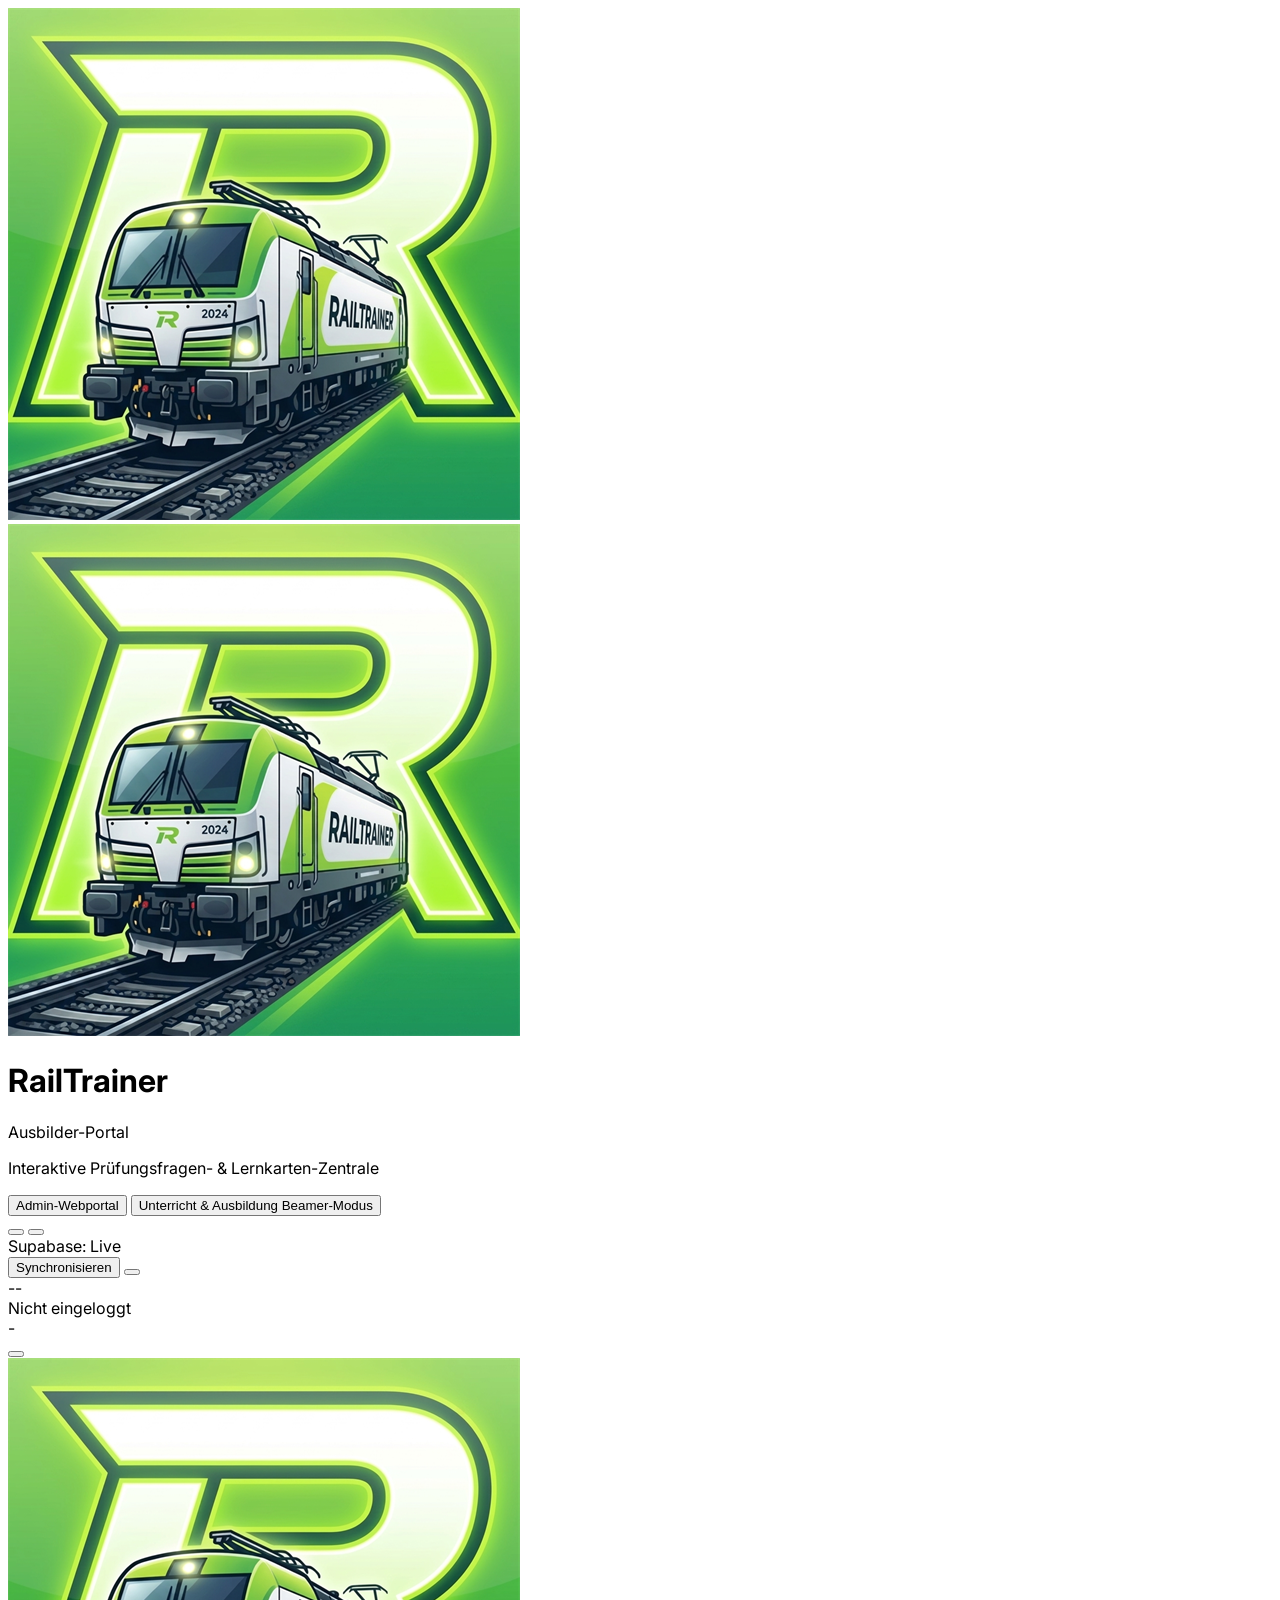
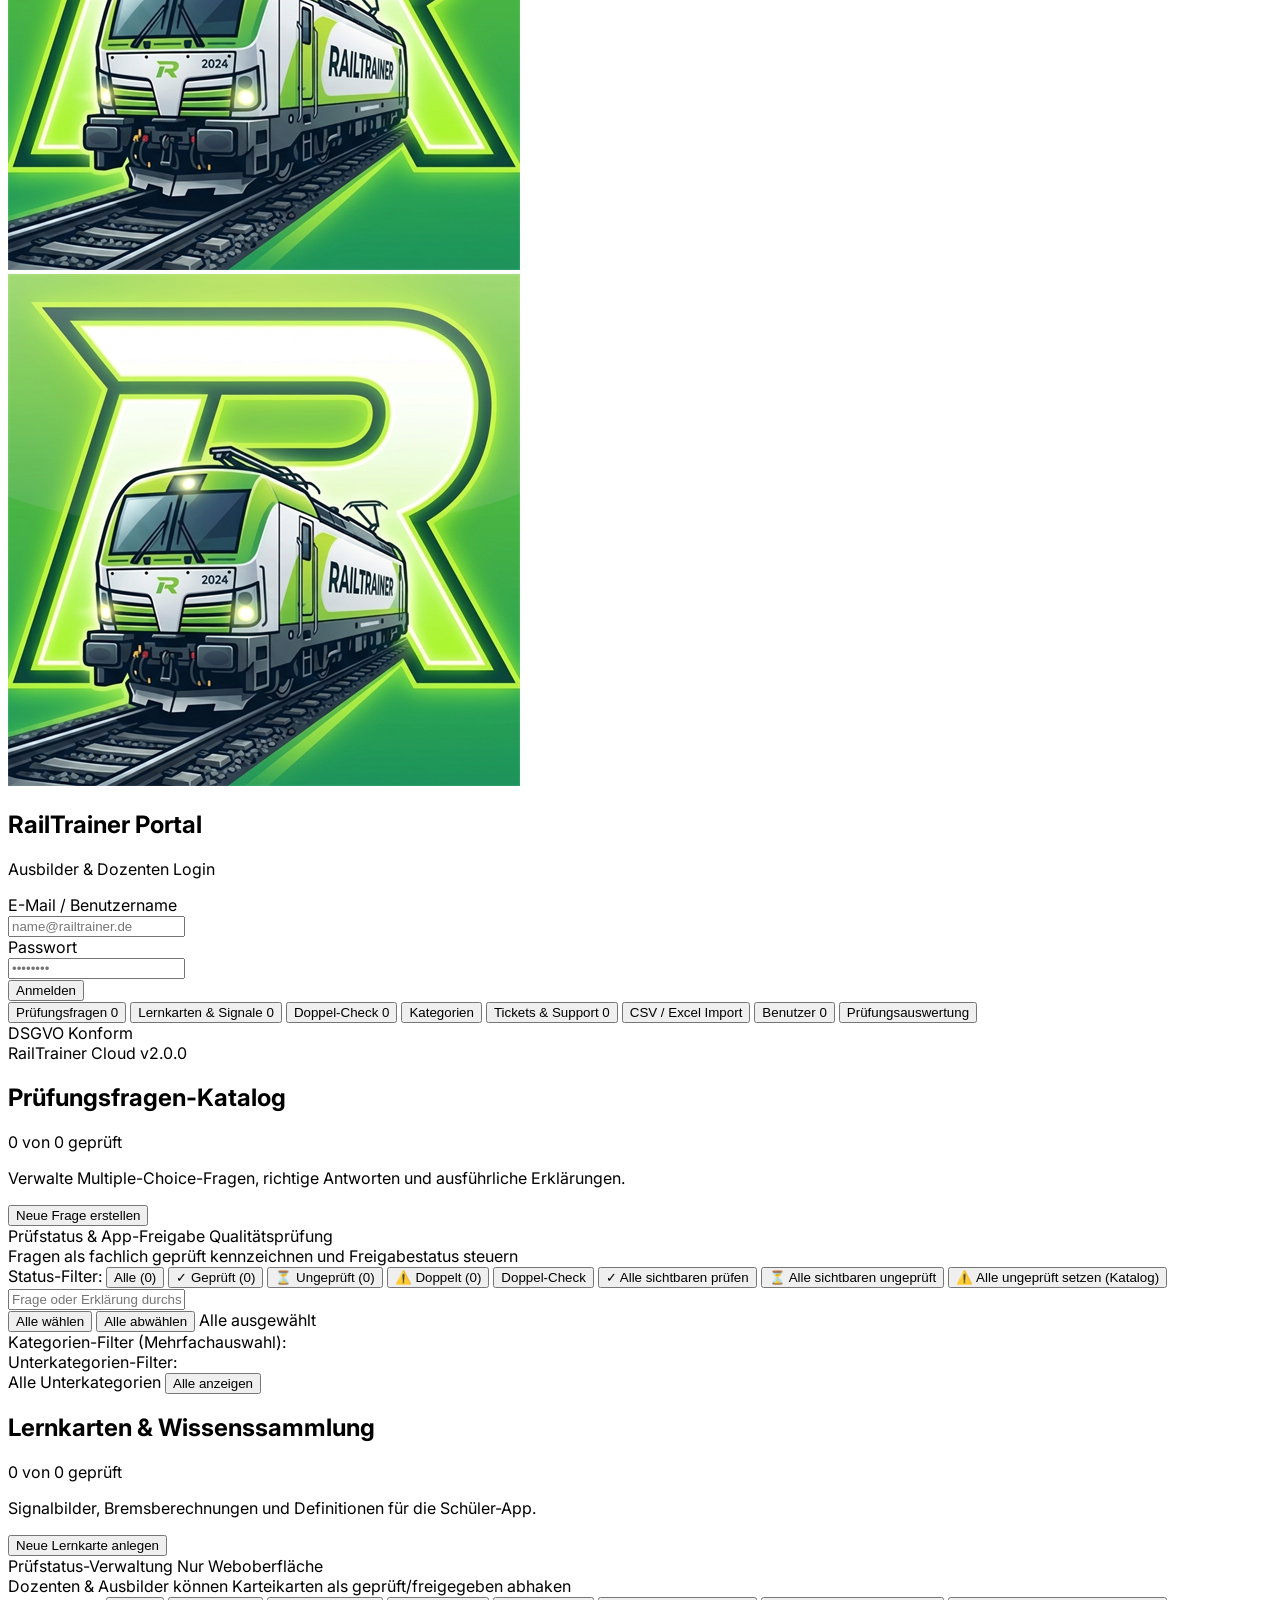
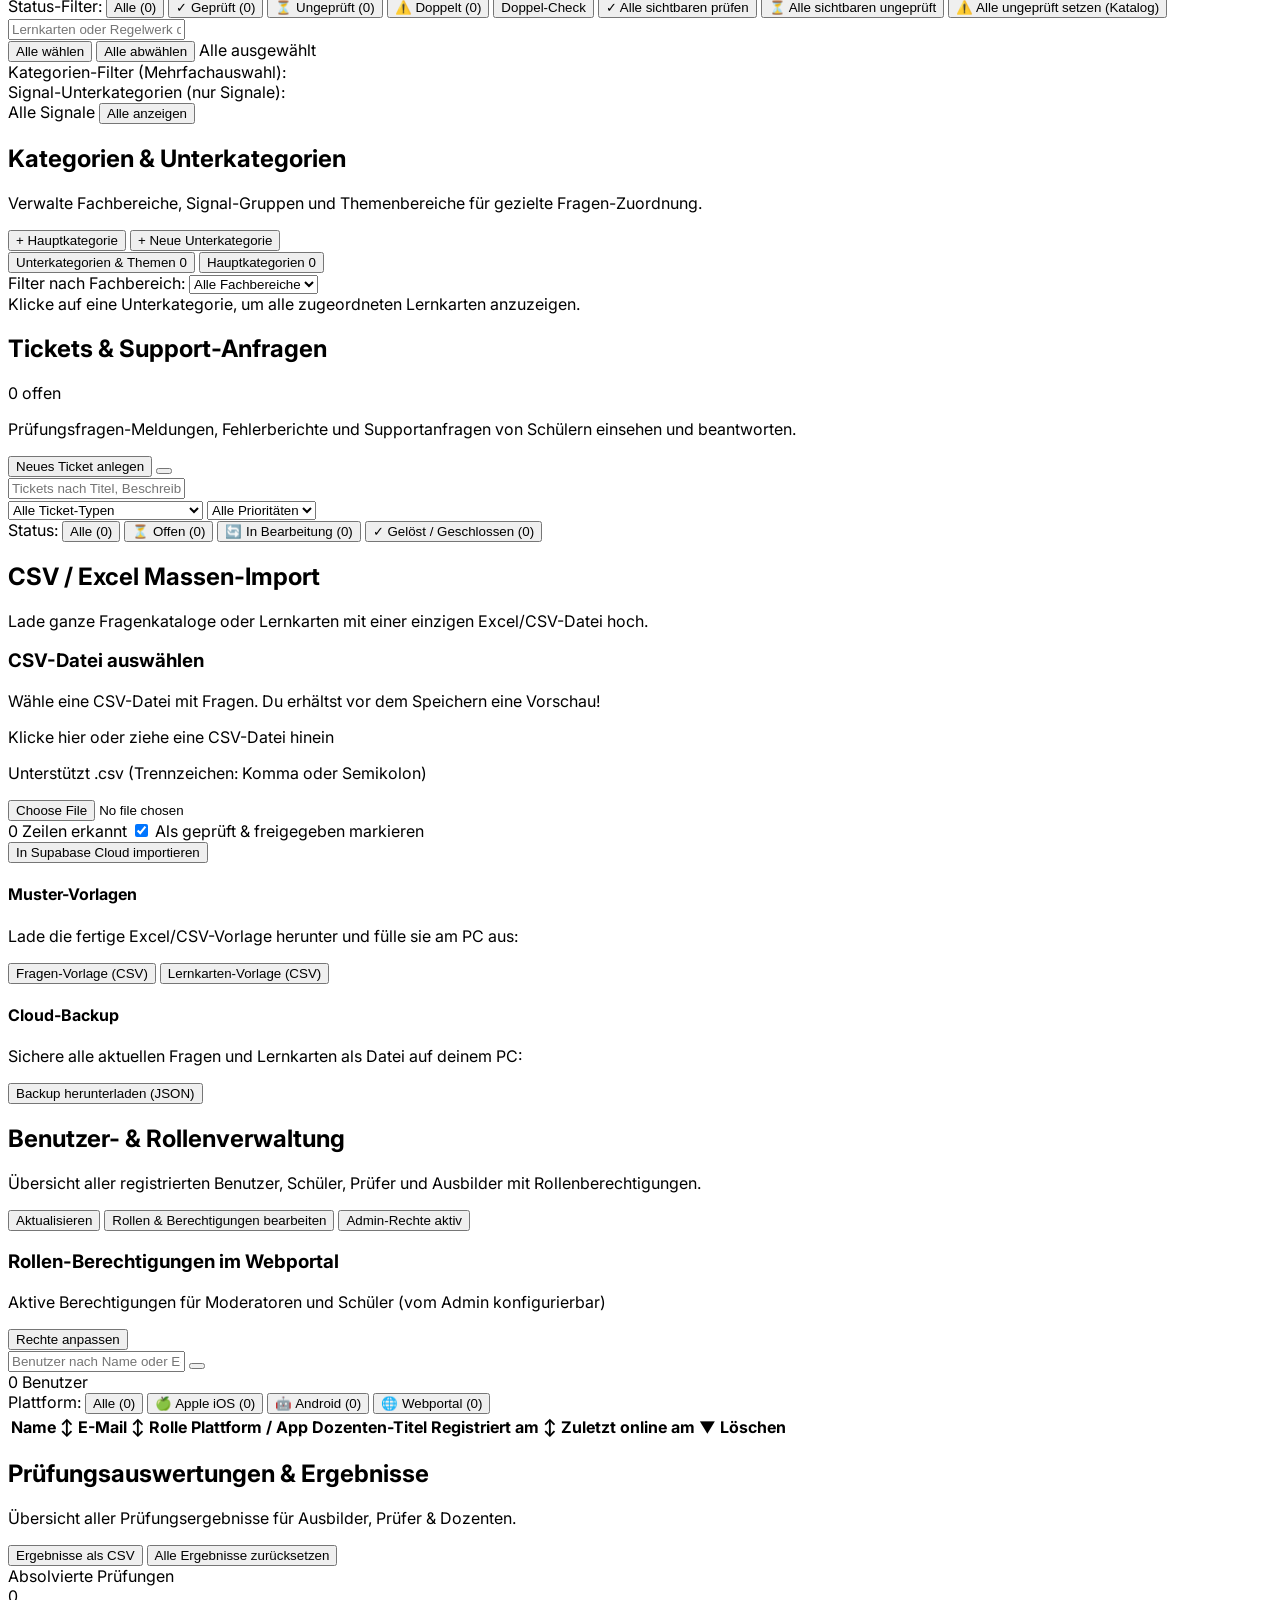
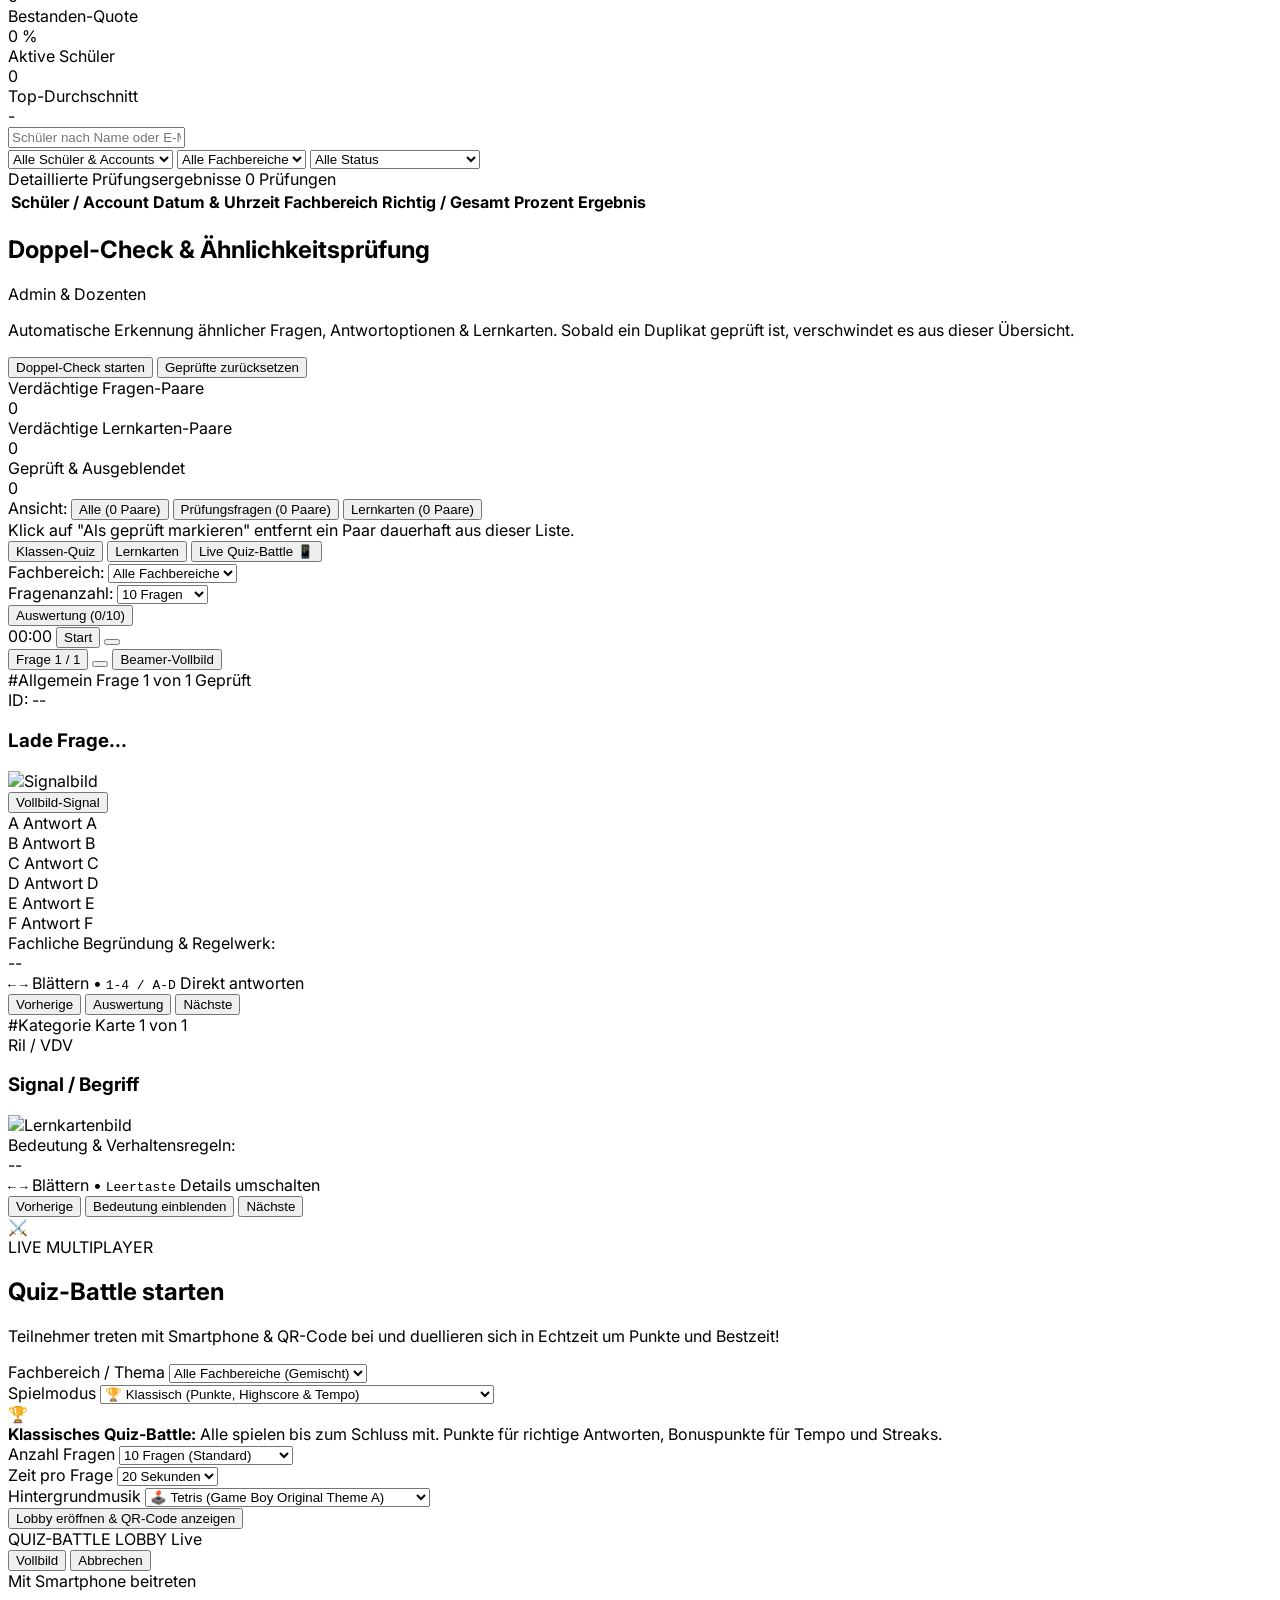
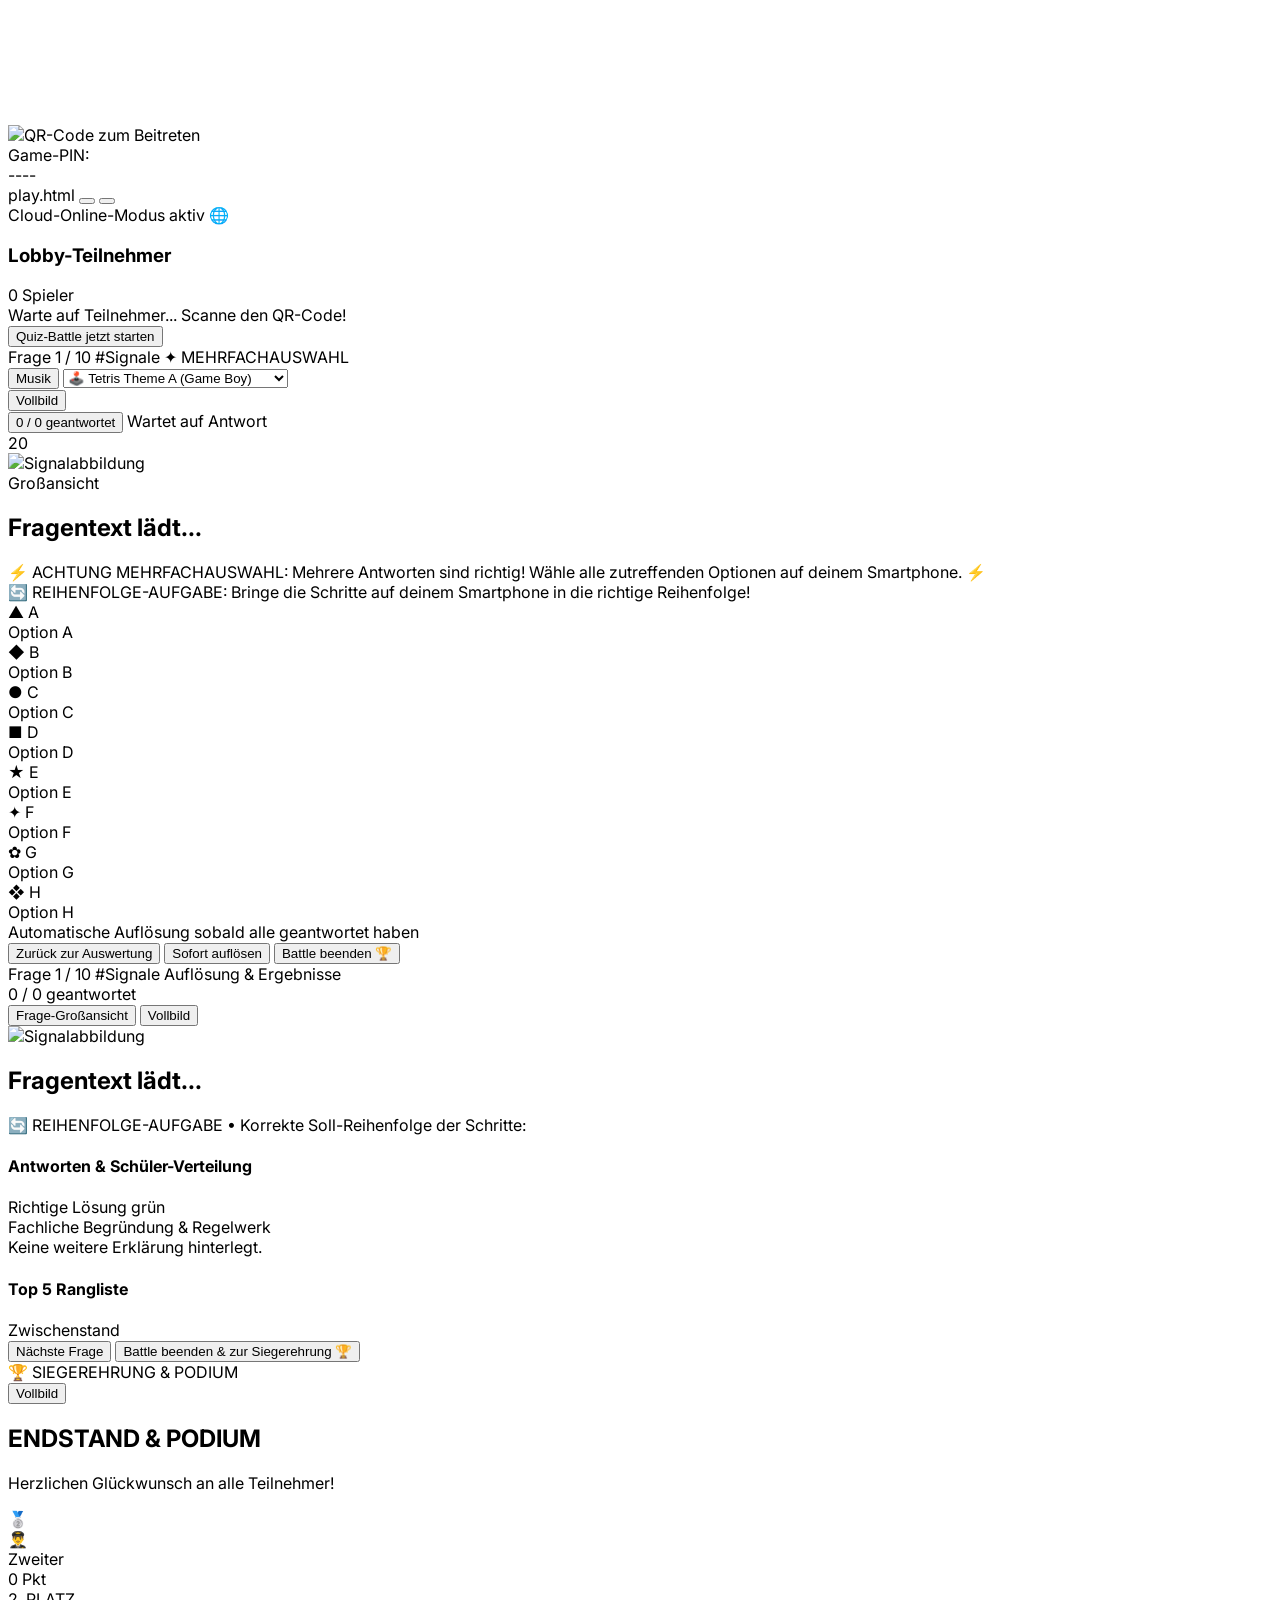
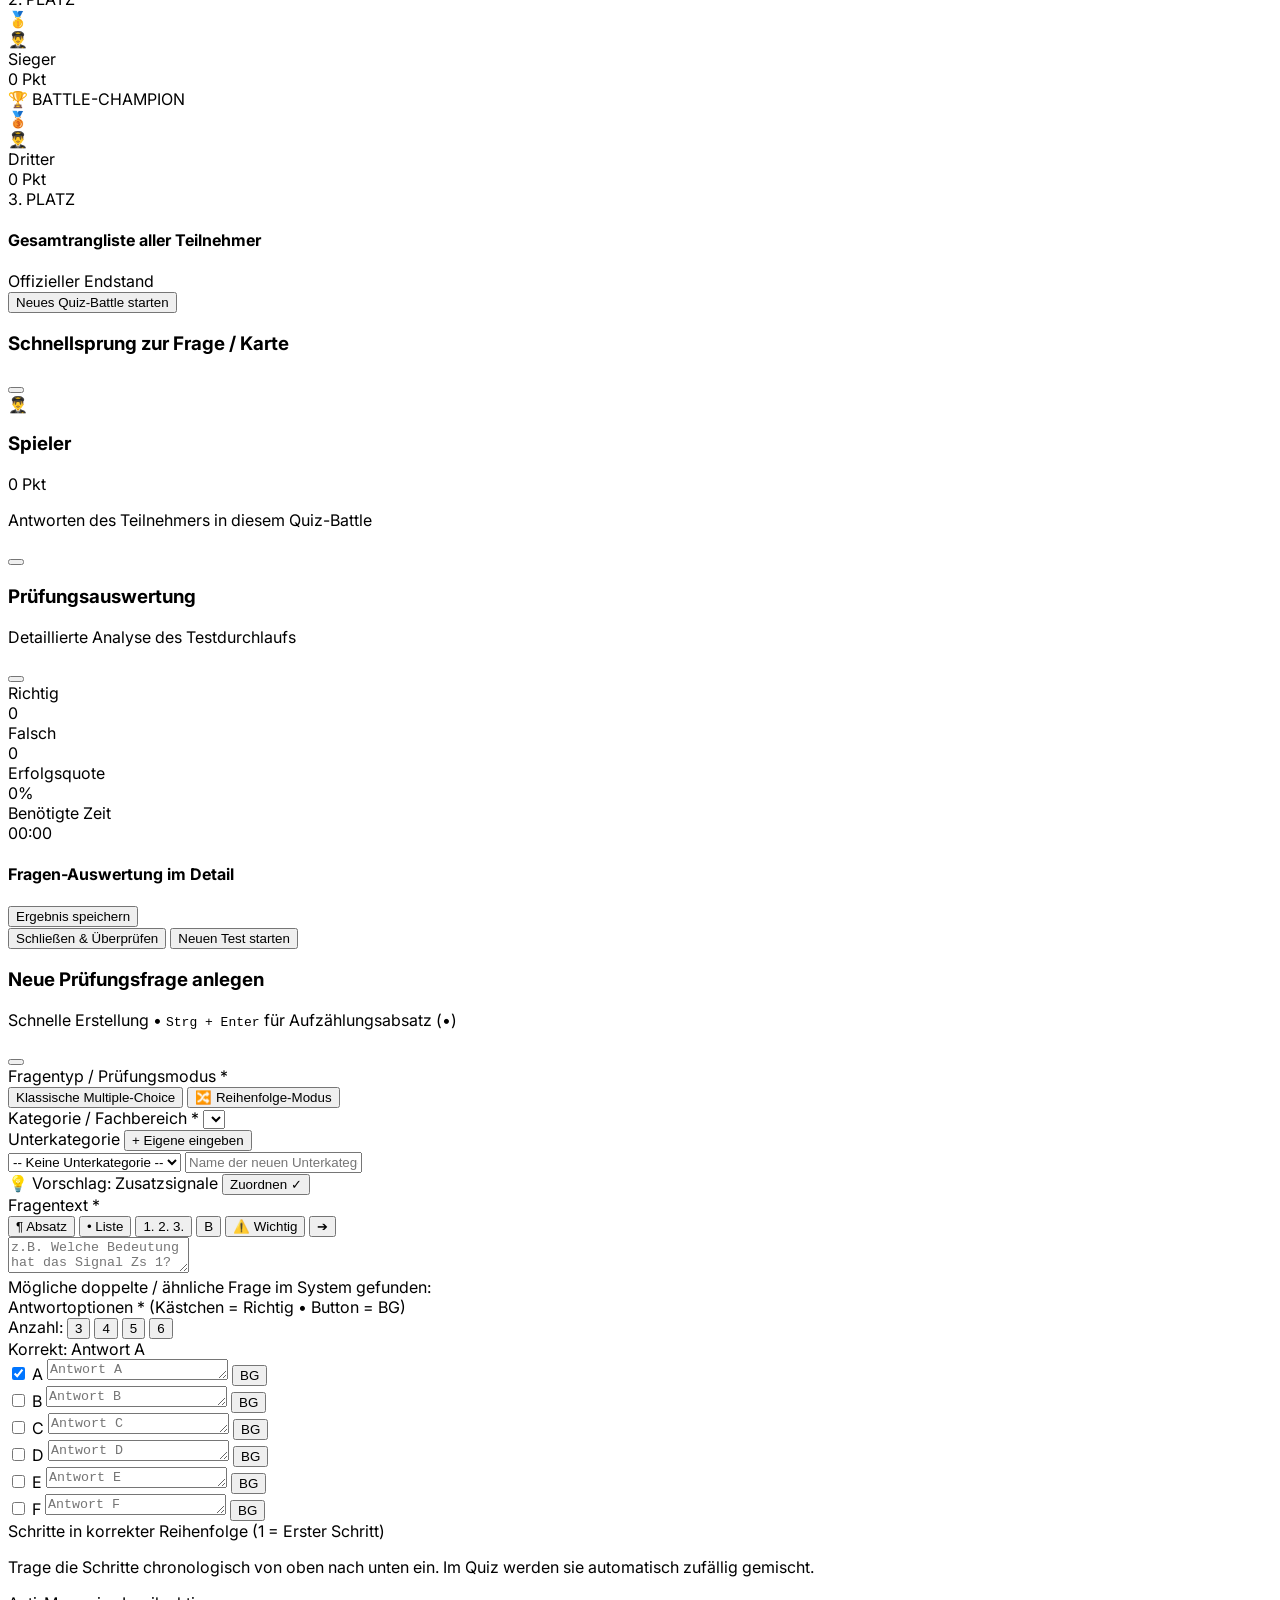
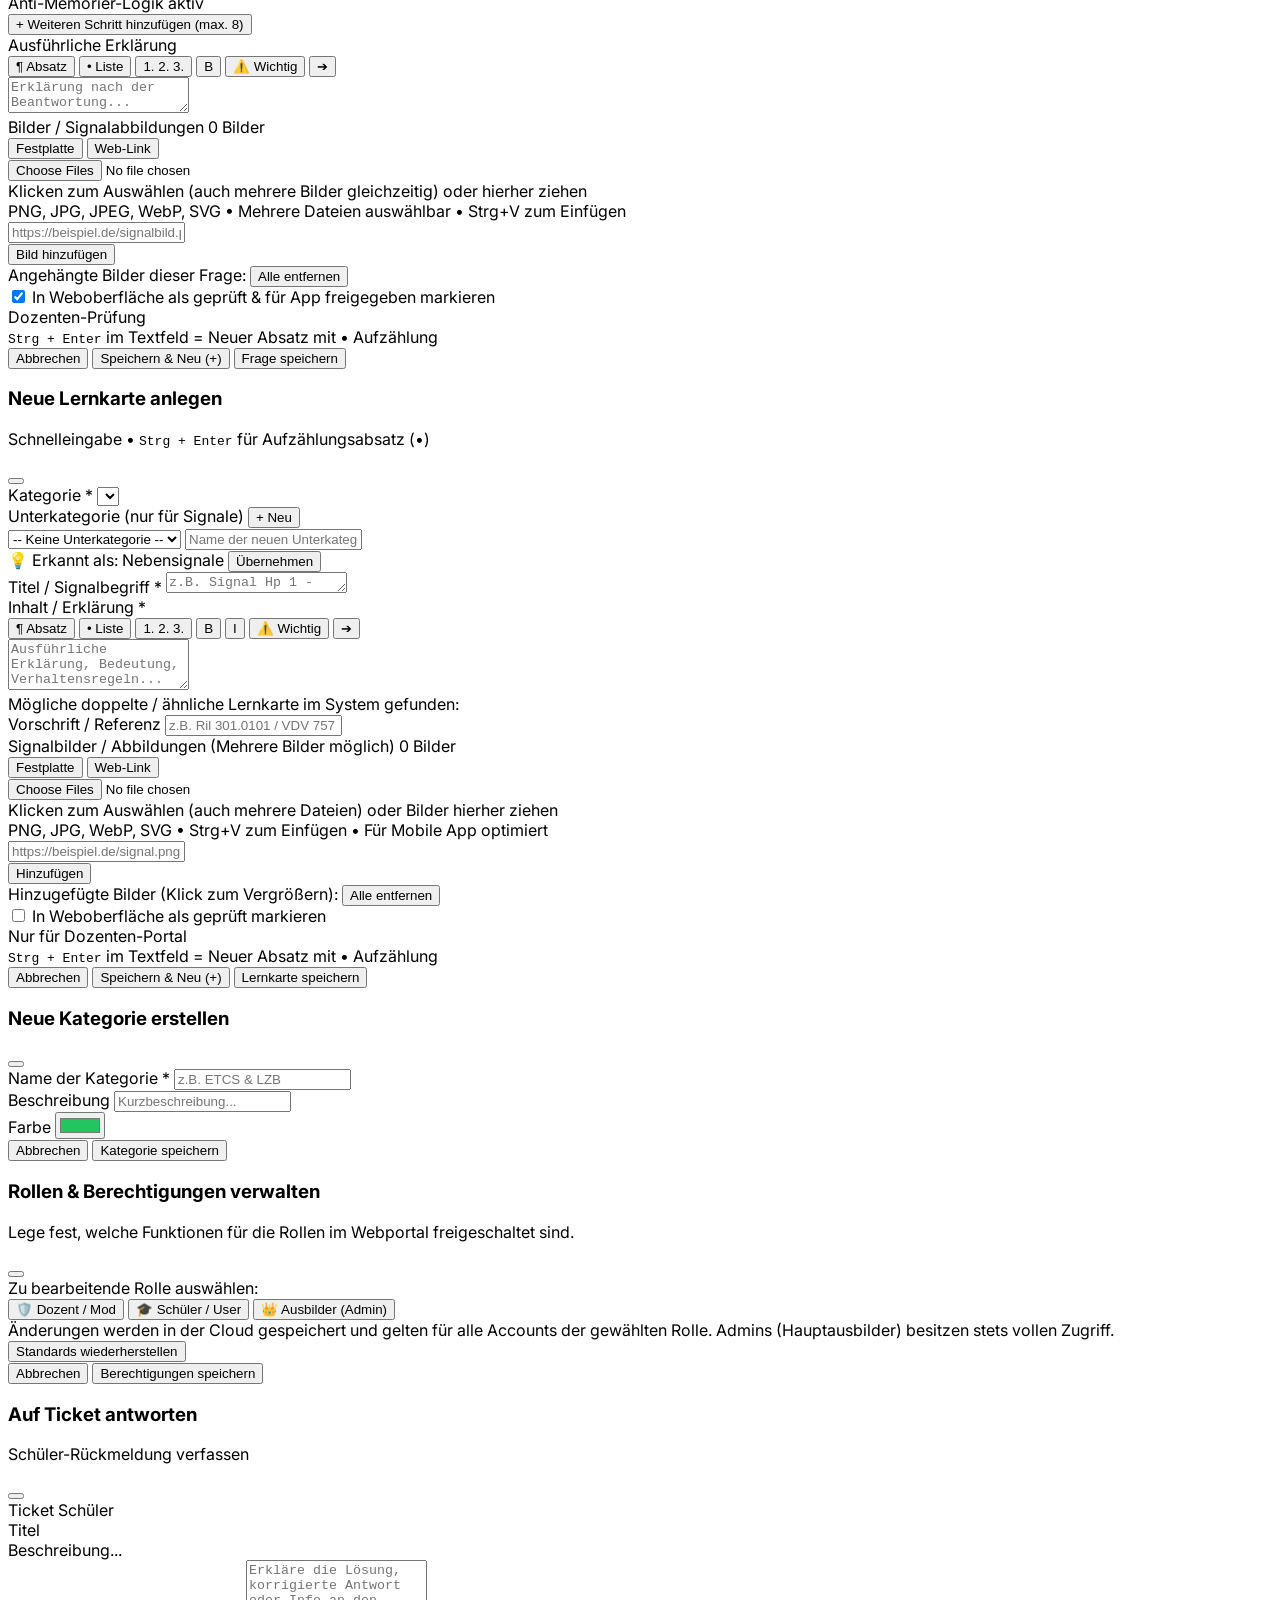
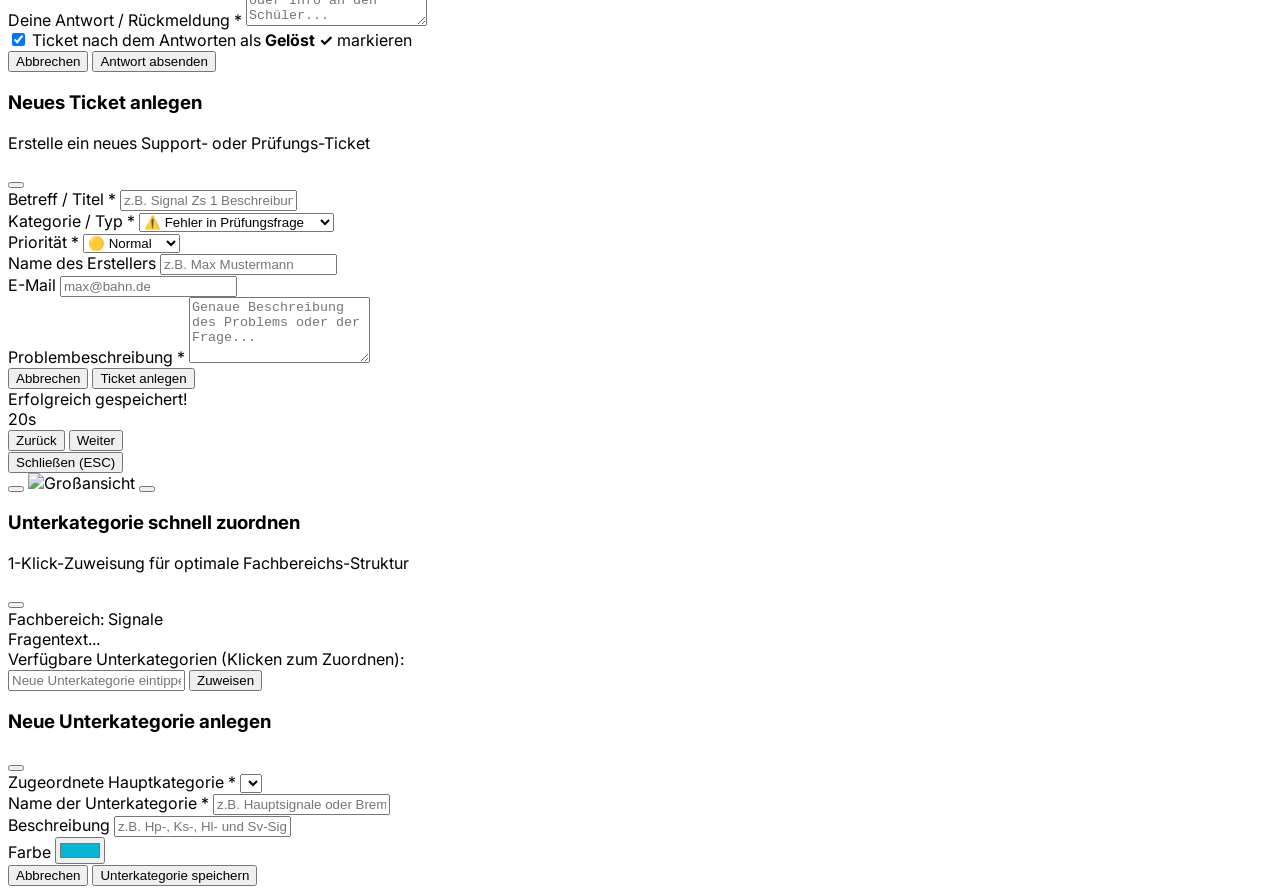
==== index.html @ 905be869 "Add files via upload" ====
<!DOCTYPE html>
<html lang="de" class="dark">
<head>
  <meta charset="UTF-8">
  <meta name="viewport" content="width=device-width, initial-scale=1.0">
  <title>RailTrainer • Ausbilder & Dozenten Portal</title>
  <link rel="icon" type="image/png" href="logo.png">
  <script src="https://cdn.tailwindcss.com"></script>
  <script>
    tailwind.config = {
      darkMode: "class",
      theme: {
        extend: {
          colors: {
            brand: {
              50: "#ecfdf5", 100: "#d1fae5", 500: "#22c55e",
              600: "#16a34a", 700: "#15803d", 900: "#064e3b", dark: "#0b1a13"
            }
          }
        }
      }
    };
  </script>
  <script src="https://unpkg.com/lucide@latest"></script>
  <script src="https://cdn.jsdelivr.net/npm/@supabase/supabase-js@2"></script>
  <script src="https://cdn.jsdelivr.net/npm/qrcode@1.5.3/build/qrcode.min.js"></script>
  <script src="https://cdn.jsdelivr.net/npm/canvas-confetti@1.9.3/dist/confetti.browser.min.js"></script>
  <style>
    @import url("https://fonts.googleapis.com/css2?family=Inter:wght@300;400;500;600;700;800&display=swap");
    body { font-family: "Inter", sans-serif; }
    .custom-scrollbar::-webkit-scrollbar { width: 6px; height: 6px; }
    .custom-scrollbar::-webkit-scrollbar-track { background: transparent; }
    .custom-scrollbar::-webkit-scrollbar-thumb { background: rgba(156, 163, 175, 0.4); border-radius: 3px; }

    @keyframes hmDraw { from { stroke-dashoffset: 80; } to { stroke-dashoffset: 0; } }
    @keyframes hmPop { 0% { transform: scale(0.4); opacity: 0; } 100% { transform: scale(1); opacity: 1; } }
    @keyframes hmSway { 0%, 100% { transform: rotate(0deg); } 25% { transform: rotate(3.5deg); } 75% { transform: rotate(-3.5deg); } }

    /* ======================================================== */
    /* LIGHT MODE ADAPTATION (VOLLSTÄNDIGER HELL-MODUS)         */
    /* ======================================================== */
    html:not(.dark) body {
      background-color: #f8fafc !important;
      color: #0f172a !important;
    }

    html:not(.dark) .bg-gray-950,
    html:not(.dark) #classroomWrapper {
      background-color: #f1f5f9 !important;
      color: #0f172a !important;
    }

    html:not(.dark) .bg-gray-950\/95,
    html:not(.dark) .bg-gray-950\/80,
    html:not(.dark) .bg-gray-950\/70,
    html:not(.dark) .bg-gray-950\/40 {
      background-color: #f8fafc !important;
    }

    html:not(.dark) header,
    html:not(.dark) aside,
    html:not(.dark) .bg-gray-900,
    html:not(.dark) .bg-gray-900\/90,
    html:not(.dark) .bg-gray-900\/95,
    html:not(.dark) .bg-gray-900\/80,
    html:not(.dark) .bg-gray-900\/50 {
      background-color: #ffffff !important;
    }

    html:not(.dark) .border-gray-800,
    html:not(.dark) .border-gray-800\/80,
    html:not(.dark) .border-gray-800\/40 {
      border-color: #e2e8f0 !important;
    }

    html:not(.dark) .border-gray-700 {
      border-color: #cbd5e1 !important;
    }

    html:not(.dark) .bg-gray-800,
    html:not(.dark) .bg-gray-800\/80,
    html:not(.dark) .bg-gray-800\/50 {
      background-color: #f1f5f9 !important;
      color: #1e293b !important;
    }

    html:not(.dark) .hover\:bg-gray-800:hover,
    html:not(.dark) .hover\:bg-gray-700:hover {
      background-color: #e2e8f0 !important;
      color: #0f172a !important;
    }

    html:not(.dark) .text-white {
      color: #0f172a !important;
    }

    html:not(.dark) .text-gray-100 {
      color: #1e293b !important;
    }

    html:not(.dark) .text-gray-200 {
      color: #334155 !important;
    }

    html:not(.dark) .text-gray-300 {
      color: #475569 !important;
    }

    html:not(.dark) .text-gray-400 {
      color: #64748b !important;
    }

    html:not(.dark) .text-gray-500 {
      color: #64748b !important;
    }

    /* Formular-Eingabefelder im Light-Mode */
    html:not(.dark) input[type="text"],
    html:not(.dark) input[type="url"],
    html:not(.dark) input[type="password"],
    html:not(.dark) input[type="search"],
    html:not(.dark) select,
    html:not(.dark) textarea {
      background-color: #ffffff !important;
      color: #0f172a !important;
      border-color: #cbd5e1 !important;
    }

    html:not(.dark) input::placeholder,
    html:not(.dark) textarea::placeholder {
      color: #94a3b8 !important;
    }

    /* Beamer-Karten & Modals im Light-Mode */
    html:not(.dark) #questionModal > div,
    html:not(.dark) #flashcardModal > div,
    html:not(.dark) #categoryModal > div,
    html:not(.dark) #classroomJumpGridModal > div {
      background-color: #ffffff !important;
      color: #0f172a !important;
      box-shadow: 0 25px 50px -12px rgba(0, 0, 0, 0.25) !important;
    }

    /* Unterrichts-Karten im Light-Mode */
    html:not(.dark) #classroomQuizView > div,
    html:not(.dark) #classroomCardsView > div {
      background-color: #ffffff !important;
      border-color: #e2e8f0 !important;
      box-shadow: 0 20px 25px -5px rgba(0, 0, 0, 0.08), 0 8px 10px -6px rgba(0, 0, 0, 0.05) !important;
    }

    html:not(.dark) #classroomQuizView .bg-gray-950,
    html:not(.dark) #classroomCardsView .bg-gray-950 {
      background-color: #f8fafc !important;
      border-color: #e2e8f0 !important;
    }

    html:not(.dark) header .bg-gray-950,
    html:not(.dark) #classroomWrapper .bg-gray-950 {
      background-color: #f1f5f9 !important;
      border-color: #cbd5e1 !important;
    }

    html:not(.dark) #classroomQuizView [id^="c_opt_"] {
      background-color: #ffffff !important;
      border-color: #e2e8f0 !important;
      color: #0f172a !important;
    }

    html:not(.dark) #classroomQuizView [id^="c_opt_"]:hover {
      border-color: #cbd5e1 !important;
      background-color: #f8fafc !important;
    }

    html:not(.dark) #classroomQuizView [id^="c_opt_badge_"] {
      background-color: #f1f5f9 !important;
      border-color: #cbd5e1 !important;
      color: #1e293b !important;
    }

    html:not(.dark) #c_q_explanation_box {
      background-color: #f0fdf4 !important;
      border-color: #86efac !important;
      color: #14532d !important;
    }

    html:not(.dark) #c_q_explanation_text {
      color: #166534 !important;
    }

    html:not(.dark) #c_fc_back_box {
      background-color: #f8fafc !important;
      border-color: #e2e8f0 !important;
      color: #0f172a !important;
    }

    html:not(.dark) #c_fc_content {
      color: #1e293b !important;
    }

    /* Fragen- & Lernkarten-Katalog im Light-Mode */
    html:not(.dark) #questionsContainer > div,
    html:not(.dark) #flashcardsContainer > div {
      background-color: #ffffff !important;
      border-color: #e2e8f0 !important;
      box-shadow: 0 4px 6px -1px rgba(0, 0, 0, 0.05) !important;
    }

    /* Tabellen im Light-Mode */
    html:not(.dark) table thead {
      background-color: #f1f5f9 !important;
      color: #475569 !important;
    }

    html:not(.dark) table tbody tr:hover {
      background-color: #f8fafc !important;
    }

    /* Scrollbar im Light-Mode */
    html:not(.dark) .custom-scrollbar::-webkit-scrollbar-thumb {
      background: rgba(148, 163, 184, 0.6);
    }

    /* ======================================================== */
    /* VOLLBILD- & BEAMER-OPTIMIERUNGEN (KEIN SCROLLEN NÖTIG)   */
    /* ======================================================== */
    :fullscreen header,
    :-webkit-full-screen header,
    body.is-fullscreen header {
      display: none !important;
    }

    /* Bei Vollbild oder laufendem Battle die Kopfleiste ausblenden */
    body.battle-running #classroomTopNav,
    :fullscreen #classroomTopNav,
    :-webkit-full-screen #classroomTopNav,
    body.is-fullscreen.battle-running #classroomTopNav {
      display: none !important;
    }

    :fullscreen #classroomWrapper,
    :-webkit-full-screen #classroomWrapper,
    body.is-fullscreen #classroomWrapper {
      height: 100vh !important;
      max-height: 100vh !important;
      overflow: hidden !important;
      padding: 0 !important;
    }

    body.battle-running #classroomWrapper {
      overflow-y: hidden !important;
    }

    :fullscreen #classroomContentArea,
    :-webkit-full-screen #classroomContentArea,
    body.is-fullscreen #classroomContentArea,
    body.battle-running #classroomContentArea {
      padding: 0.5rem 0.75rem !important;
      max-width: 100% !important;
      width: 100% !important;
      height: 100% !important;
      max-height: 100vh !important;
      justify-content: flex-start !important;
    }

    :fullscreen #classroomBattleView,
    :-webkit-full-screen #classroomBattleView,
    body.is-fullscreen #classroomBattleView,
    body.battle-running #classroomBattleView {
      padding: 0.25rem 0.5rem !important;
      max-width: 1200px !important;
      width: 100% !important;
      height: 100% !important;
      max-height: 100% !important;
      justify-content: space-between !important;
    }
  </style>
  <script src="/env.js"></script>
</head>
<body class="bg-gray-950 text-gray-100 min-h-screen flex flex-col transition-colors duration-200 relative overflow-x-hidden">

  <!-- SUBTILER RAILTRAINER LOGO-HINTERGRUND (WATERMARK) -->
  <div class="fixed inset-0 pointer-events-none z-0 flex items-center justify-center overflow-hidden opacity-[0.06] select-none">
    <img src="logo.png" alt="RailTrainer Hintergrund" class="w-[1250px] md:w-[1450px] lg:w-[1650px] max-w-none transform -rotate-12 filter grayscale contrast-125">
  </div>

  <!-- HEADER -->
  <header class="bg-gray-900/90 backdrop-blur-md border-b border-gray-800 sticky top-0 z-40 px-6 py-3.5 flex items-center justify-between shadow-lg">
    <div class="flex items-center gap-3.5">
      <div class="w-11 h-11 rounded-2xl overflow-hidden shadow-lg shadow-brand-600/30 border border-brand-500/40 flex items-center justify-center bg-gray-900 shrink-0">
        <img src="logo.png" alt="RailTrainer Logo" class="w-full h-full object-cover">
      </div>
      <div>
        <div class="flex items-center gap-2">
          <h1 class="font-extrabold text-lg tracking-tight text-white">RailTrainer</h1>
          <span class="text-xs font-semibold px-2 py-0.5 bg-brand-500/20 text-brand-400 border border-brand-500/30 rounded-full">Ausbilder-Portal</span>
        </div>
        <p class="text-xs text-gray-400">Interaktive Prüfungsfragen- & Lernkarten-Zentrale</p>
      </div>
    </div>

    <!-- MODUS-UMSCHALTER IN DER HEADER-MITTE (ADMIN-WEBPORTAL vs AUSBILDUNG/UNTERRICHT) -->
    <div class="hidden lg:flex items-center bg-gray-950 p-1 rounded-2xl border border-gray-800 shadow-inner">
      <button type="button" onclick="switchPortalMode('admin')" id="mode-btn-admin" class="flex items-center gap-2 px-4 py-2 rounded-xl text-xs font-bold transition bg-brand-600 text-white shadow-lg shadow-brand-600/30">
        <i data-lucide="layout-dashboard" class="w-4 h-4"></i>
        <span>Admin-Webportal</span>
      </button>
      <button type="button" onclick="switchPortalMode('classroom')" id="mode-btn-classroom" class="flex items-center gap-2 px-4 py-2 rounded-xl text-xs font-semibold text-gray-400 hover:text-white transition">
        <i data-lucide="presentation" class="w-4 h-4 text-amber-400"></i>
        <span>Unterricht & Ausbildung</span>
        <span class="px-1.5 py-0.5 text-[10px] rounded-full bg-amber-500/20 text-amber-300 font-bold border border-amber-500/30">Beamer-Modus</span>
      </button>
    </div>

    <div class="flex items-center gap-3">
      <!-- Mobiler Modus-Umschalter für kleinere Bildschirme -->
      <div class="flex lg:hidden items-center bg-gray-950 p-0.5 rounded-xl border border-gray-800">
        <button type="button" onclick="switchPortalMode('admin')" id="mode-btn-admin-mobile" class="p-2 rounded-lg bg-brand-600 text-white" title="Admin-Portal">
          <i data-lucide="layout-dashboard" class="w-4 h-4"></i>
        </button>
        <button type="button" onclick="switchPortalMode('classroom')" id="mode-btn-classroom-mobile" class="p-2 rounded-lg text-gray-400" title="Unterricht & Beamer">
          <i data-lucide="presentation" class="w-4 h-4 text-amber-400"></i>
        </button>
      </div>

      <div class="hidden xl:flex items-center gap-2 px-3 py-1.5 rounded-lg bg-gray-800/80 border border-gray-700 text-xs">
        <span class="w-2 h-2 rounded-full bg-brand-500 animate-pulse"></span>
        <span class="text-gray-300">Supabase:</span>
        <span id="portalSyncStatusText" class="text-brand-400 font-semibold">Live</span>
      </div>

      <button type="button" id="portalSyncBtn" onclick="window.syncPortalData(true)" class="flex items-center gap-2 px-3 py-1.5 rounded-lg bg-brand-600/20 hover:bg-brand-600/35 border border-brand-500/40 text-brand-300 hover:text-white text-xs font-bold transition shadow-sm" title="Jetzt mit Cloud, Android & Apple App synchronisieren">
        <i data-lucide="refresh-cw" id="portalSyncIcon" class="w-3.5 h-3.5"></i>
        <span class="hidden sm:inline" id="portalSyncBtnLabel">Synchronisieren</span>
      </button>

      <button id="themeToggleBtn" class="p-2 rounded-lg bg-gray-800 hover:bg-gray-700 border border-gray-700 text-gray-300 transition" title="Design wechseln">
        <i data-lucide="sun" class="w-4 h-4 hidden dark:block"></i>
        <i data-lucide="moon" class="w-4 h-4 block dark:hidden"></i>
      </button>

      <!-- DYNAMISCHES NUTZER-PROFIL IM HEADER -->
      <div id="headerUserProfile" class="flex items-center gap-3 pl-3 border-l border-gray-800">
        <div id="headerUserAvatar" class="w-9 h-9 rounded-full bg-brand-700 text-white flex items-center justify-center font-bold text-sm shadow">
          --
        </div>
        <div class="hidden sm:block text-left text-xs">
          <div id="headerUserName" class="font-bold text-gray-200">Nicht eingeloggt</div>
          <div id="headerUserRole" class="text-gray-400">-</div>
        </div>
        <button onclick="handlePortalLogout()" class="p-2 rounded-lg bg-gray-800 hover:bg-red-500/20 text-gray-400 hover:text-red-400 border border-gray-700 transition" title="Abmelden">
          <i data-lucide="log-out" class="w-4 h-4"></i>
        </button>
      </div>
    </div>
  </header>

  <!-- LOGIN OVERLAY -->
  <div id="loginOverlay" class="fixed inset-0 z-50 bg-gray-950/95 backdrop-blur-md flex items-center justify-center p-4">
    <div class="bg-gray-900 border border-gray-800 rounded-3xl p-8 max-w-md w-full shadow-2xl relative overflow-hidden">
      <!-- Subtiler Logo Hintergrund im Login Modal -->
      <div class="absolute -right-16 -bottom-16 w-64 h-64 opacity-[0.06] pointer-events-none select-none">
        <img src="logo.png" alt="" class="w-full h-full object-cover">
      </div>

      <div class="text-center mb-6 relative z-10">
        <div class="w-20 h-20 rounded-2xl overflow-hidden shadow-2xl shadow-brand-600/30 border border-brand-500/40 mx-auto mb-4 bg-gray-900">
          <img src="logo.png" alt="RailTrainer Logo" class="w-full h-full object-cover">
        </div>
        <h2 class="text-2xl font-extrabold text-white tracking-tight">RailTrainer Portal</h2>
        <p class="text-xs text-gray-400 mt-1">Ausbilder & Dozenten Login</p>
      </div>

      <form id="portalLoginForm" onsubmit="handlePortalLogin(event); return false;" class="space-y-4 relative z-10">
        <div id="loginErrorBox" class="hidden p-3 rounded-xl bg-red-500/10 border border-red-500/30 text-xs text-red-400 font-semibold text-center"></div>

        <div>
          <label class="block text-xs font-bold text-gray-400 uppercase tracking-wider mb-1.5">E-Mail / Benutzername</label>
          <div class="relative">
            <i data-lucide="user" class="w-4 h-4 absolute left-3.5 top-3 text-gray-500"></i>
            <input type="text" id="loginEmail" required placeholder="name@railtrainer.de" class="w-full pl-10 pr-4 py-2.5 bg-gray-950 border border-gray-800 rounded-xl text-sm text-gray-100 placeholder-gray-600 focus:outline-none focus:border-brand-500 transition">
          </div>
        </div>

        <div>
          <label class="block text-xs font-bold text-gray-400 uppercase tracking-wider mb-1.5">Passwort</label>
          <div class="relative">
            <i data-lucide="lock" class="w-4 h-4 absolute left-3.5 top-3 text-gray-500"></i>
            <input type="password" id="loginPassword" required placeholder="••••••••" class="w-full pl-10 pr-4 py-2.5 bg-gray-950 border border-gray-800 rounded-xl text-sm text-gray-100 placeholder-gray-600 focus:outline-none focus:border-brand-500 transition">
          </div>
        </div>

        <button type="submit" id="loginSubmitBtn" class="w-full py-3 bg-brand-600 hover:bg-brand-500 text-white font-bold text-sm rounded-xl shadow-lg shadow-brand-600/30 transition flex items-center justify-center gap-2 mt-2">
          <span>Anmelden</span>
          <i data-lucide="arrow-right" class="w-4 h-4"></i>
        </button>
      </form>
    </div>
  </div>

  <!-- MAIN WRAPPER (ADMIN PORTAL) -->
  <div id="adminWrapper" class="flex-1 flex flex-col md:flex-row overflow-hidden">
    
    <!-- SIDEBAR -->
    <aside class="w-full md:w-64 bg-gray-900/90 border-r border-gray-800 p-4 flex md:flex-col gap-1.5 shrink-0 overflow-x-auto">
      <button onclick="switchTab('questions')" id="tab-btn-questions" class="nav-tab flex items-center gap-3 px-3.5 py-2.5 rounded-xl text-sm font-semibold transition text-white bg-brand-600 shadow shadow-brand-600/20">
        <i data-lucide="help-circle" class="w-4 h-4"></i>
        <span>Prüfungsfragen</span>
        <span id="badge-questions-count" class="ml-auto text-xs px-2 py-0.5 rounded-full bg-black/30">0</span>
      </button>

      <button onclick="switchTab('flashcards')" id="tab-btn-flashcards" class="nav-tab flex items-center gap-3 px-3.5 py-2.5 rounded-xl text-sm font-semibold transition text-gray-400 hover:bg-gray-800 hover:text-white">
        <i data-lucide="layers" class="w-4 h-4"></i>
        <span>Lernkarten & Signale</span>
        <span id="badge-flashcards-count" class="ml-auto text-xs px-2 py-0.5 rounded-full bg-gray-800">0</span>
      </button>

      <button onclick="switchTab('duplicates')" id="tab-btn-duplicates" class="nav-tab flex items-center gap-3 px-3.5 py-2.5 rounded-xl text-sm font-semibold transition text-gray-400 hover:bg-gray-800 hover:text-white">
        <i data-lucide="copy" class="w-4 h-4"></i>
        <span>Doppel-Check</span>
        <span id="badge-duplicates-count" class="ml-auto text-xs px-2 py-0.5 rounded-full bg-amber-500/20 text-amber-300 font-bold border border-amber-500/30 hidden">0</span>
      </button>

      <button onclick="switchTab('categories')" id="tab-btn-categories" class="nav-tab flex items-center gap-3 px-3.5 py-2.5 rounded-xl text-sm font-semibold transition text-gray-400 hover:bg-gray-800 hover:text-white">
        <i data-lucide="folder" class="w-4 h-4"></i>
        <span>Kategorien</span>
      </button>

      <button onclick="switchTab('tickets')" id="tab-btn-tickets" class="nav-tab flex items-center gap-3 px-3.5 py-2.5 rounded-xl text-sm font-semibold transition text-gray-400 hover:bg-gray-800 hover:text-white">
        <i data-lucide="message-square" class="w-4 h-4"></i>
        <span>Tickets & Support</span>
        <span id="badge-tickets-count" class="ml-auto text-xs px-2 py-0.5 rounded-full bg-amber-500/20 text-amber-300 font-bold border border-amber-500/30">0</span>
      </button>

      <button onclick="switchTab('import')" id="tab-btn-import" class="nav-tab flex items-center gap-3 px-3.5 py-2.5 rounded-xl text-sm font-semibold transition text-gray-400 hover:bg-gray-800 hover:text-white">
        <i data-lucide="upload" class="w-4 h-4"></i>
        <span>CSV / Excel Import</span>
      </button>

      <button onclick="switchTab('users')" id="tab-btn-users" class="nav-tab flex items-center gap-3 px-3.5 py-2.5 rounded-xl text-sm font-semibold transition text-gray-400 hover:bg-gray-800 hover:text-white">
        <i data-lucide="users" class="w-4 h-4"></i>
        <span>Benutzer</span>
        <span id="badge-users-count" class="ml-auto text-xs px-2 py-0.5 rounded-full bg-gray-800">0</span>
      </button>

      <button onclick="switchTab('stats')" id="tab-btn-stats" class="nav-tab flex items-center gap-3 px-3.5 py-2.5 rounded-xl text-sm font-semibold transition text-gray-400 hover:bg-gray-800 hover:text-white">
        <i data-lucide="bar-chart-2" class="w-4 h-4"></i>
        <span>Prüfungsauswertung</span>
      </button>

      <div class="mt-auto hidden md:block pt-4 border-t border-gray-800 text-[11px] text-gray-500">
        <div class="flex items-center gap-1.5 mb-1">
          <i data-lucide="shield-check" class="w-3.5 h-3.5 text-brand-500"></i>
          <span class="font-medium text-gray-400">DSGVO Konform</span>
        </div>
        <div>RailTrainer Cloud v2.0.0</div>
      </div>
    </aside>

    <!-- CONTENT AREA -->
    <main class="flex-1 p-6 overflow-y-auto custom-scrollbar max-w-7xl">
      
      <!-- TAB 1: QUESTIONS -->
      <section id="tab-questions" class="tab-content">
        <div class="flex flex-col sm:flex-row sm:items-center justify-between gap-4 mb-6">
          <div>
            <div class="flex items-center gap-2.5">
              <h2 class="text-2xl font-bold text-white tracking-tight">Prüfungsfragen-Katalog</h2>
              <span id="questionVerifiedOverviewBadge" class="hidden sm:inline-flex items-center gap-1.5 px-2.5 py-0.5 rounded-full text-xs font-bold bg-emerald-500/20 text-emerald-300 border border-emerald-500/30">
                <i data-lucide="shield-check" class="w-3.5 h-3.5 text-emerald-400"></i>
                <span id="questionVerifiedStatText">0 von 0 geprüft</span>
              </span>
            </div>
            <p class="text-sm text-gray-400">Verwalte Multiple-Choice-Fragen, richtige Antworten und ausführliche Erklärungen.</p>
          </div>
          <button onclick="openQuestionModal()" class="flex items-center gap-2 px-4 py-2.5 rounded-xl bg-brand-600 hover:bg-brand-500 text-white font-semibold shadow-lg shadow-brand-600/30 transition shrink-0">
            <i data-lucide="plus-circle" class="w-4 h-4"></i>
            <span>Neue Frage erstellen</span>
          </button>
        </div>

        <!-- PRÜFSTATUS & FORTSCHRITTS-LEISTE (FRAGEN) -->
        <div class="bg-gray-900 border border-gray-800 rounded-2xl p-4 mb-6">
          <div class="flex flex-col md:flex-row md:items-center justify-between gap-3 mb-3">
            <div class="flex items-center gap-2.5">
              <div class="w-8 h-8 rounded-xl bg-emerald-500/10 text-emerald-400 flex items-center justify-center border border-emerald-500/20">
                <i data-lucide="shield-check" class="w-4 h-4"></i>
              </div>
              <div>
                <div class="text-xs font-bold text-gray-200 flex items-center gap-2">
                  <span>Prüfstatus & App-Freigabe</span>
                  <span class="text-[10px] font-semibold px-2 py-0.5 rounded bg-brand-500/10 text-brand-400 border border-brand-500/20">Qualitätsprüfung</span>
                </div>
                <div class="text-[11px] text-gray-400">Fragen als fachlich geprüft kennzeichnen und Freigabestatus steuern</div>
              </div>
            </div>

            <!-- Filter nach Prüfstatus -->
            <div class="flex items-center gap-2 flex-wrap">
              <span class="text-xs text-gray-400 font-semibold mr-1">Status-Filter:</span>
              <button type="button" onclick="setQuestionReviewFilter('all')" id="btn-q-filter-all" class="px-3 py-1.5 rounded-xl text-xs font-bold transition border bg-brand-600 text-white border-brand-500">
                Alle (<span id="q-count-all">0</span>)
              </button>
              <button type="button" onclick="setQuestionReviewFilter('verified')" id="btn-q-filter-verified" class="px-3 py-1.5 rounded-xl text-xs font-semibold transition border bg-gray-950 text-gray-400 border-gray-800 hover:text-emerald-300 hover:border-emerald-500/40">
                ✓ Geprüft (<span id="q-count-verified">0</span>)
              </button>
              <button type="button" onclick="setQuestionReviewFilter('unverified')" id="btn-q-filter-unverified" class="px-3 py-1.5 rounded-xl text-xs font-semibold transition border bg-gray-950 text-gray-400 border-gray-800 hover:text-amber-300 hover:border-amber-500/40">
                ⏳ Ungeprüft (<span id="q-count-unverified">0</span>)
              </button>
              <button type="button" onclick="setQuestionReviewFilter('duplicate')" id="btn-q-filter-duplicate" class="px-3 py-1.5 rounded-xl text-xs font-semibold transition border bg-gray-950 text-gray-400 border-gray-800 hover:text-amber-300 hover:border-amber-500/40">
                ⚠️ Doppelt (<span id="q-count-duplicate">0</span>)
              </button>
              <button type="button" onclick="runDoppelCheck(true)" class="px-2.5 py-1.5 rounded-xl text-xs font-semibold bg-amber-500/10 hover:bg-amber-500/20 text-amber-300 border border-amber-500/30 transition flex items-center gap-1.5" title="Ähnlichkeits- und Duplikatsprüfung manuell ausführen">
                <i data-lucide="scan-search" class="w-3.5 h-3.5"></i>
                <span>Doppel-Check</span>
              </button>
              <button type="button" onclick="markAllVisibleQuestions(true)" class="px-2.5 py-1.5 rounded-xl text-xs font-semibold bg-gray-800 hover:bg-gray-700 text-emerald-400 border border-gray-700 transition ml-auto" title="Alle sichtbaren Fragen als geprüft markieren">
                ✓ Alle sichtbaren prüfen
              </button>
              <button type="button" onclick="markAllVisibleQuestions(false)" class="px-2.5 py-1.5 rounded-xl text-xs font-semibold bg-gray-800 hover:bg-gray-700 text-amber-400 border border-gray-700 transition" title="Alle sichtbaren Fragen als ungeprüft markieren">
                ⏳ Alle sichtbaren ungeprüft
              </button>
              <button type="button" onclick="markAllQuestionsGlobally(false)" class="px-2.5 py-1.5 rounded-xl text-xs font-semibold bg-red-950/40 hover:bg-red-900/50 text-red-300 border border-red-800/60 transition" title="Den gesamten Fragenkatalog als ungeprüft markieren">
                ⚠️ Alle ungeprüft setzen (Katalog)
              </button>
            </div>
          </div>

          <!-- Fortschrittsbalken -->
          <div class="w-full bg-gray-950 rounded-full h-2.5 overflow-hidden border border-gray-800">
            <div id="questionVerifiedProgressBar" class="bg-gradient-to-r from-brand-600 to-emerald-400 h-full transition-all duration-500 rounded-full" style="width: 0%;"></div>
          </div>
        </div>

        <!-- SUCHE & MULTI-KATEGORIEN-FILTER -->
        <div class="space-y-3 mb-6 bg-gray-900 p-4 rounded-2xl border border-gray-800">
          <div class="flex flex-col sm:flex-row gap-3 items-center justify-between">
            <div class="w-full relative">
              <i data-lucide="search" class="w-4 h-4 absolute left-3.5 top-3 text-gray-400"></i>
              <input type="text" id="searchQuestionsInput" oninput="filterQuestions()" placeholder="Frage oder Erklärung durchsuchen..." class="w-full pl-10 pr-4 py-2 bg-gray-950 border border-gray-800 rounded-xl text-sm text-gray-100 placeholder-gray-500 focus:outline-none focus:border-brand-500 transition">
            </div>
            <div class="flex items-center gap-2 shrink-0 self-end sm:self-auto">
              <button type="button" onclick="toggleAllQuestionCategories(true)" class="px-2.5 py-1.5 text-xs font-semibold rounded-lg bg-gray-800 hover:bg-gray-700 text-brand-400 border border-gray-700 transition">
                Alle wählen
              </button>
              <button type="button" onclick="toggleAllQuestionCategories(false)" class="px-2.5 py-1.5 text-xs font-semibold rounded-lg bg-gray-800 hover:bg-gray-700 text-gray-400 border border-gray-700 transition">
                Alle abwählen
              </button>
              <span id="questionFilterStatusBadge" class="text-xs px-2.5 py-1 bg-brand-500/10 text-brand-400 font-bold border border-brand-500/20 rounded-lg">
                Alle ausgewählt
              </span>
            </div>
          </div>

          <!-- DYNAMISCHE MULTI-KATEGORIE FILTER-CHIPS -->
          <div>
            <div class="text-[11px] font-bold text-gray-400 uppercase tracking-wider mb-2 flex items-center gap-1.5">
              <i data-lucide="filter" class="w-3 h-3 text-brand-500"></i>
              Kategorien-Filter (Mehrfachauswahl):
            </div>
            <div id="questionCategoryPills" class="flex flex-wrap gap-2"></div>
          </div>

          <!-- DYNAMISCHE UNTERKATEGORIEN FILTER-CHIPS (BEI PRÜFUNGSFRAGEN AUSGEBLENDET, DA FÜR LERNKARTEN GEWÜNSCHT) -->
          <div id="questionSubcategoryFilterSection" class="hidden pt-3 border-t border-gray-800/80">
            <div class="flex items-center justify-between mb-2">
              <div class="text-[11px] font-bold text-cyan-400 uppercase tracking-wider flex items-center gap-1.5">
                <i data-lucide="layers" class="w-3.5 h-3.5 text-cyan-400"></i>
                <span>Unterkategorien-Filter:</span>
              </div>
              <div class="flex items-center gap-2">
                <span id="questionSubcatFilterStatusBadge" class="text-[11px] text-gray-400 font-medium">Alle Unterkategorien</span>
                <button type="button" onclick="window.resetQuestionSubcatFilter()" class="text-[11px] text-brand-400 hover:text-brand-300 font-semibold underline">Alle anzeigen</button>
              </div>
            </div>
            <div id="questionSubcategoryPills" class="flex flex-wrap gap-2"></div>
          </div>
        </div>

        <div id="questionsContainer" class="space-y-4"></div>
      </section>

      <!-- TAB 2: FLASHCARDS -->
      <section id="tab-flashcards" class="tab-content hidden">
        <div class="flex flex-col sm:flex-row sm:items-center justify-between gap-4 mb-6">
          <div>
            <div class="flex items-center gap-2.5">
              <h2 class="text-2xl font-bold text-white tracking-tight">Lernkarten & Wissenssammlung</h2>
              <span id="flashcardVerifiedOverviewBadge" class="hidden sm:inline-flex items-center gap-1.5 px-2.5 py-0.5 rounded-full text-xs font-bold bg-emerald-500/20 text-emerald-300 border border-emerald-500/30">
                <i data-lucide="shield-check" class="w-3.5 h-3.5 text-emerald-400"></i>
                <span id="flashcardVerifiedStatText">0 von 0 geprüft</span>
              </span>
            </div>
            <p class="text-sm text-gray-400">Signalbilder, Bremsberechnungen und Definitionen für die Schüler-App.</p>
          </div>
          <button onclick="openFlashcardModal()" class="flex items-center gap-2 px-4 py-2.5 rounded-xl bg-brand-600 hover:bg-brand-500 text-white font-semibold shadow-lg shadow-brand-600/30 transition shrink-0">
            <i data-lucide="plus-circle" class="w-4 h-4"></i>
            <span>Neue Lernkarte anlegen</span>
          </button>
        </div>

        <!-- PRÜFSTATUS & FORTSCHRITTS-LEISTE (NUR WEBOBERFLÄCHE) -->
        <div class="bg-gray-900 border border-gray-800 rounded-2xl p-4 mb-6">
          <div class="flex flex-col md:flex-row md:items-center justify-between gap-3 mb-3">
            <div class="flex items-center gap-2.5">
              <div class="w-8 h-8 rounded-xl bg-emerald-500/10 text-emerald-400 flex items-center justify-center border border-emerald-500/20">
                <i data-lucide="check-check" class="w-4 h-4"></i>
              </div>
              <div>
                <div class="text-xs font-bold text-gray-200 flex items-center gap-2">
                  <span>Prüfstatus-Verwaltung</span>
                  <span class="text-[10px] font-semibold px-2 py-0.5 rounded bg-brand-500/10 text-brand-400 border border-brand-500/20">Nur Weboberfläche</span>
                </div>
                <div class="text-[11px] text-gray-400">Dozenten & Ausbilder können Karteikarten als geprüft/freigegeben abhaken</div>
              </div>
            </div>

            <!-- Filter nach Prüfstatus -->
            <div class="flex items-center gap-2 flex-wrap">
              <span class="text-xs text-gray-400 font-semibold mr-1">Status-Filter:</span>
              <button type="button" onclick="setFlashcardReviewFilter('all')" id="btn-fc-filter-all" class="px-3 py-1.5 rounded-xl text-xs font-bold transition border bg-brand-600 text-white border-brand-500">
                Alle (<span id="fc-count-all">0</span>)
              </button>
              <button type="button" onclick="setFlashcardReviewFilter('verified')" id="btn-fc-filter-verified" class="px-3 py-1.5 rounded-xl text-xs font-semibold transition border bg-gray-950 text-gray-400 border-gray-800 hover:text-emerald-300 hover:border-emerald-500/40">
                ✓ Geprüft (<span id="fc-count-verified">0</span>)
              </button>
              <button type="button" onclick="setFlashcardReviewFilter('unverified')" id="btn-fc-filter-unverified" class="px-3 py-1.5 rounded-xl text-xs font-semibold transition border bg-gray-950 text-gray-400 border-gray-800 hover:text-amber-300 hover:border-amber-500/40">
                ⏳ Ungeprüft (<span id="fc-count-unverified">0</span>)
              </button>
              <button type="button" onclick="setFlashcardReviewFilter('duplicate')" id="btn-fc-filter-duplicate" class="px-3 py-1.5 rounded-xl text-xs font-semibold transition border bg-gray-950 text-gray-400 border-gray-800 hover:text-amber-300 hover:border-amber-500/40">
                ⚠️ Doppelt (<span id="fc-count-duplicate">0</span>)
              </button>
              <button type="button" onclick="runDoppelCheck(true)" class="px-2.5 py-1.5 rounded-xl text-xs font-semibold bg-amber-500/10 hover:bg-amber-500/20 text-amber-300 border border-amber-500/30 transition flex items-center gap-1.5" title="Ähnlichkeits- und Duplikatsprüfung manuell ausführen">
                <i data-lucide="scan-search" class="w-3.5 h-3.5"></i>
                <span>Doppel-Check</span>
              </button>
              <button type="button" onclick="markAllVisibleFlashcards(true)" class="px-2.5 py-1.5 rounded-xl text-xs font-semibold bg-gray-800 hover:bg-gray-700 text-emerald-400 border border-gray-700 transition ml-auto" title="Alle sichtbaren Karten als geprüft markieren">
                ✓ Alle sichtbaren prüfen
              </button>
              <button type="button" onclick="markAllVisibleFlashcards(false)" class="px-2.5 py-1.5 rounded-xl text-xs font-semibold bg-gray-800 hover:bg-gray-700 text-amber-400 border border-gray-700 transition" title="Alle sichtbaren Karten als ungeprüft markieren">
                ⏳ Alle sichtbaren ungeprüft
              </button>
              <button type="button" onclick="markAllFlashcardsGlobally(false)" class="px-2.5 py-1.5 rounded-xl text-xs font-semibold bg-red-950/40 hover:bg-red-900/50 text-red-300 border border-red-800/60 transition" title="Den gesamten Lernkartenkatalog als ungeprüft markieren">
                ⚠️ Alle ungeprüft setzen (Katalog)
              </button>
            </div>
          </div>

          <!-- Fortschrittsbalken -->
          <div class="w-full bg-gray-950 rounded-full h-2.5 overflow-hidden border border-gray-800">
            <div id="flashcardVerifiedProgressBar" class="bg-gradient-to-r from-brand-600 to-emerald-400 h-full transition-all duration-500 rounded-full" style="width: 0%;"></div>
          </div>
        </div>

        <!-- SUCHE & MULTI-KATEGORIEN-FILTER -->
        <div class="space-y-3 mb-6 bg-gray-900 p-4 rounded-2xl border border-gray-800">
          <div class="flex flex-col sm:flex-row gap-3 items-center justify-between">
            <div class="w-full relative">
              <i data-lucide="search" class="w-4 h-4 absolute left-3.5 top-3 text-gray-400"></i>
              <input type="text" id="searchFlashcardsInput" oninput="filterFlashcards()" placeholder="Lernkarten oder Regelwerk durchsuchen..." class="w-full pl-10 pr-4 py-2 bg-gray-950 border border-gray-800 rounded-xl text-sm text-gray-100 placeholder-gray-500 focus:outline-none focus:border-brand-500 transition">
            </div>
            <div class="flex items-center gap-2 shrink-0 self-end sm:self-auto">
              <button type="button" onclick="toggleAllFlashcardCategories(true)" class="px-2.5 py-1.5 text-xs font-semibold rounded-lg bg-gray-800 hover:bg-gray-700 text-brand-400 border border-gray-700 transition">
                Alle wählen
              </button>
              <button type="button" onclick="toggleAllFlashcardCategories(false)" class="px-2.5 py-1.5 text-xs font-semibold rounded-lg bg-gray-800 hover:bg-gray-700 text-gray-400 border border-gray-700 transition">
                Alle abwählen
              </button>
              <span id="flashcardFilterStatusBadge" class="text-xs px-2.5 py-1 bg-brand-500/10 text-brand-400 font-bold border border-brand-500/20 rounded-lg">
                Alle ausgewählt
              </span>
            </div>
          </div>

          <!-- DYNAMISCHE MULTI-KATEGORIE FILTER-CHIPS -->
          <div>
            <div class="text-[11px] font-bold text-gray-400 uppercase tracking-wider mb-2 flex items-center gap-1.5">
              <i data-lucide="filter" class="w-3 h-3 text-brand-500"></i>
              Kategorien-Filter (Mehrfachauswahl):
            </div>
            <div id="flashcardCategoryPills" class="flex flex-wrap gap-2"></div>
          </div>

          <!-- DYNAMISCHE UNTERKATEGORIEN FILTER-CHIPS FÜR LERNKARTEN (NUR SIGNALE) -->
          <div id="flashcardSubcategoryFilterSection" class="pt-3 border-t border-gray-800/80">
            <div class="flex items-center justify-between mb-2">
              <div class="text-[11px] font-bold text-cyan-400 uppercase tracking-wider flex items-center gap-1.5">
                <i data-lucide="layers" class="w-3.5 h-3.5 text-cyan-400"></i>
                <span>Signal-Unterkategorien (nur Signale):</span>
              </div>
              <div class="flex items-center gap-2">
                <span id="flashcardSubcatFilterStatusBadge" class="text-[11px] text-gray-400 font-medium">Alle Signale</span>
                <button type="button" onclick="window.resetFlashcardSubcatFilter()" class="text-[11px] text-brand-400 hover:text-brand-300 font-semibold underline">Alle anzeigen</button>
              </div>
            </div>
            <div id="flashcardSubcategoryPills" class="flex flex-wrap gap-2"></div>
          </div>
        </div>

        <div id="flashcardsContainer" class="grid grid-cols-1 md:grid-cols-2 lg:grid-cols-3 gap-4"></div>
      </section>

      <!-- TAB 3: CATEGORIES -->
      <section id="tab-categories" class="tab-content hidden">
        <div class="flex flex-col sm:flex-row sm:items-center justify-between gap-4 mb-6">
          <div>
            <h2 class="text-2xl font-bold text-white tracking-tight">Kategorien & Unterkategorien</h2>
            <p class="text-sm text-gray-400">Verwalte Fachbereiche, Signal-Gruppen und Themenbereiche für gezielte Fragen-Zuordnung.</p>
          </div>
          <div class="flex items-center gap-2.5 flex-wrap">
            <button onclick="openCategoryModal()" class="flex items-center gap-2 px-4 py-2.5 rounded-xl bg-gray-800 hover:bg-gray-700 text-gray-200 border border-gray-700 font-semibold text-xs sm:text-sm transition">
              <i data-lucide="folder-plus" class="w-4 h-4 text-emerald-400"></i>
              <span>+ Hauptkategorie</span>
            </button>
            <button onclick="openSubcategoryModal()" class="flex items-center gap-2 px-4 py-2.5 rounded-xl bg-brand-600 hover:bg-brand-500 text-white font-semibold text-xs sm:text-sm shadow-lg shadow-brand-600/30 transition">
              <i data-lucide="layers" class="w-4 h-4"></i>
              <span>+ Neue Unterkategorie</span>
            </button>
          </div>
        </div>

        <!-- UNTERTEILUNG: HAUPT- VS. UNTERKATEGORIEN TABS -->
        <div class="flex items-center gap-2 mb-6 bg-gray-900 p-1.5 rounded-2xl border border-gray-800 w-fit">
          <button type="button" id="btn_cat_view_subcategories" onclick="window.switchCategoryView('subcategories')" class="px-4 py-2 rounded-xl text-xs font-bold transition flex items-center gap-2 bg-brand-600 text-white shadow">
            <i data-lucide="layers" class="w-4 h-4"></i>
            <span>Unterkategorien & Themen</span>
            <span id="badge-subcat-count" class="px-1.5 py-0.5 rounded-full text-[10px] bg-white/20 text-white font-mono">0</span>
          </button>
          <button type="button" id="btn_cat_view_main" onclick="window.switchCategoryView('main')" class="px-4 py-2 rounded-xl text-xs font-bold transition flex items-center gap-2 bg-transparent text-gray-400 hover:text-white">
            <i data-lucide="folder" class="w-4 h-4"></i>
            <span>Hauptkategorien</span>
            <span id="badge-maincat-count" class="px-1.5 py-0.5 rounded-full text-[10px] bg-gray-800 text-gray-300 font-mono">0</span>
          </button>
        </div>

        <!-- 1. UNTERKATEGORIEN-ANSICHT -->
        <div id="subcategoriesViewSection" class="space-y-4">
          <div class="bg-gray-900 border border-gray-800 rounded-2xl p-4 flex flex-col sm:flex-row items-center justify-between gap-3">
            <div class="flex items-center gap-2.5 w-full sm:w-auto">
              <label for="filterSubcatParentCat" class="text-xs font-bold text-gray-400 uppercase tracking-wider shrink-0">Filter nach Fachbereich:</label>
              <select id="filterSubcatParentCat" onchange="window.renderSubcategories()" class="px-3 py-1.5 bg-gray-950 border border-gray-800 rounded-xl text-xs font-semibold text-gray-200 focus:outline-none focus:border-brand-500">
                <option value="all">Alle Fachbereiche</option>
              </select>
            </div>
            <div class="text-xs text-gray-400">
              Klicke auf eine Unterkategorie, um alle zugeordneten Lernkarten anzuzeigen.
            </div>
          </div>
          <div id="subcategoriesContainer" class="grid grid-cols-1 md:grid-cols-2 lg:grid-cols-3 gap-4"></div>
        </div>

        <!-- 2. HAUPTKATEGORIEN-ANSICHT -->
        <div id="mainCategoriesViewSection" class="hidden">
          <div id="categoriesContainer" class="grid grid-cols-1 md:grid-cols-2 lg:grid-cols-3 gap-4"></div>
        </div>
      </section>

      <!-- TAB: TICKETS -->
      <section id="tab-tickets" class="tab-content hidden">
        <div class="flex flex-col sm:flex-row sm:items-center justify-between gap-4 mb-6">
          <div>
            <div class="flex items-center gap-2.5">
              <h2 class="text-2xl font-bold text-white tracking-tight">Tickets & Support-Anfragen</h2>
              <span id="ticketsOpenBadge" class="hidden sm:inline-flex items-center gap-1.5 px-2.5 py-0.5 rounded-full text-xs font-bold bg-amber-500/20 text-amber-300 border border-amber-500/30">
                <i data-lucide="inbox" class="w-3.5 h-3.5 text-amber-400"></i>
                <span id="ticketsOpenStatText">0 offen</span>
              </span>
            </div>
            <p class="text-sm text-gray-400">Prüfungsfragen-Meldungen, Fehlerberichte und Supportanfragen von Schülern einsehen und beantworten.</p>
          </div>
          <div class="flex items-center gap-2 flex-wrap">
            <button onclick="openCreateTicketModal()" class="flex items-center gap-2 px-4 py-2.5 rounded-xl bg-brand-600 hover:bg-brand-500 text-white font-semibold text-xs sm:text-sm shadow-lg shadow-brand-600/30 transition">
              <i data-lucide="plus-circle" class="w-4 h-4"></i>
              <span>Neues Ticket anlegen</span>
            </button>
            <button onclick="loadTickets()" class="p-2.5 bg-gray-800 hover:bg-gray-700 text-gray-300 hover:text-white rounded-xl border border-gray-700 transition" title="Tickets aktualisieren">
              <i data-lucide="refresh-cw" class="w-4 h-4"></i>
            </button>
          </div>
        </div>

        <!-- FILTER & SUCHE FÜR TICKETS -->
        <div class="space-y-3 mb-6 bg-gray-900 p-4 rounded-2xl border border-gray-800">
          <div class="flex flex-col md:flex-row gap-3 items-center justify-between">
            <div class="w-full relative">
              <i data-lucide="search" class="w-4 h-4 absolute left-3.5 top-3 text-gray-400"></i>
              <input type="text" id="searchTicketsInput" oninput="filterTickets()" placeholder="Tickets nach Titel, Beschreibung, Frage oder Schüler durchsuchen..." class="w-full pl-10 pr-4 py-2 bg-gray-950 border border-gray-800 rounded-xl text-sm text-gray-100 placeholder-gray-500 focus:outline-none focus:border-brand-500 transition">
            </div>
            <div class="flex items-center gap-2 w-full md:w-auto shrink-0">
              <select id="filterTicketType" onchange="filterTickets()" class="w-full md:w-auto px-3 py-2 bg-gray-950 border border-gray-800 rounded-xl text-xs font-semibold text-gray-300 focus:outline-none focus:border-brand-500">
                <option value="all">Alle Ticket-Typen</option>
                <option value="question_error">⚠️ Fehler in Prüfungsfrage</option>
                <option value="app_bug">🐛 App-Fehler / Bug</option>
                <option value="password_reset">🔑 Passwort-Zurücksetzung</option>
                <option value="question_help">❓ Fachfrage / Verständnis</option>
                <option value="general_feedback">💡 Feedback / Verbesserung</option>
                <option value="other">📌 Sonstiges</option>
              </select>
              <select id="filterTicketPriority" onchange="filterTickets()" class="w-full md:w-auto px-3 py-2 bg-gray-950 border border-gray-800 rounded-xl text-xs font-semibold text-gray-300 focus:outline-none focus:border-brand-500">
                <option value="all">Alle Prioritäten</option>
                <option value="urgent">🔴 Dringend</option>
                <option value="high">🟠 Hoch</option>
                <option value="medium">🟡 Normal</option>
                <option value="low">⚪ Niedrig</option>
              </select>
            </div>
          </div>

          <!-- STATUS TABS -->
          <div class="flex items-center gap-2 flex-wrap pt-2 border-t border-gray-800/80">
            <span class="text-xs text-gray-400 font-semibold mr-1">Status:</span>
            <button type="button" onclick="setTicketStatusFilter('all')" id="btn-ticket-filter-all" class="px-3 py-1.5 rounded-xl text-xs font-bold transition border bg-brand-600 text-white border-brand-500">
              Alle (<span id="ticket-count-all">0</span>)
            </button>
            <button type="button" onclick="setTicketStatusFilter('open')" id="btn-ticket-filter-open" class="px-3 py-1.5 rounded-xl text-xs font-semibold transition border bg-gray-950 text-gray-400 border-gray-800 hover:text-amber-300 hover:border-amber-500/40">
              ⏳ Offen (<span id="ticket-count-open">0</span>)
            </button>
            <button type="button" onclick="setTicketStatusFilter('in_progress')" id="btn-ticket-filter-in_progress" class="px-3 py-1.5 rounded-xl text-xs font-semibold transition border bg-gray-950 text-gray-400 border-gray-800 hover:text-blue-300 hover:border-blue-500/40">
              🔄 In Bearbeitung (<span id="ticket-count-in_progress">0</span>)
            </button>
            <button type="button" onclick="setTicketStatusFilter('resolved')" id="btn-ticket-filter-resolved" class="px-3 py-1.5 rounded-xl text-xs font-semibold transition border bg-gray-950 text-gray-400 border-gray-800 hover:text-emerald-300 hover:border-emerald-500/40">
              ✓ Gelöst / Geschlossen (<span id="ticket-count-resolved">0</span>)
            </button>
          </div>
        </div>

        <!-- TICKETS LIST CONTAINER -->
        <div id="ticketsContainer" class="space-y-4"></div>
      </section>

      <!-- TAB 4: IMPORT -->
      <section id="tab-import" class="tab-content hidden">
        <div class="mb-6">
          <h2 class="text-2xl font-bold text-white tracking-tight">CSV / Excel Massen-Import</h2>
          <p class="text-sm text-gray-400">Lade ganze Fragenkataloge oder Lernkarten mit einer einzigen Excel/CSV-Datei hoch.</p>
        </div>

        <div class="grid grid-cols-1 lg:grid-cols-3 gap-6">
          <div class="lg:col-span-2 bg-gray-900 p-6 rounded-2xl border border-gray-800">
            <h3 class="text-lg font-bold text-white mb-2 flex items-center gap-2">
              <i data-lucide="file-up" class="w-5 h-5 text-brand-500"></i>
              CSV-Datei auswählen
            </h3>
            <p class="text-xs text-gray-400 mb-4">Wähle eine CSV-Datei mit Fragen. Du erhältst vor dem Speichern eine Vorschau!</p>

            <div id="dropZone" class="border-2 border-dashed border-gray-700 hover:border-brand-500 rounded-2xl p-8 text-center transition cursor-pointer bg-gray-950/50">
              <i data-lucide="upload-cloud" class="w-12 h-12 text-gray-500 mx-auto mb-3"></i>
              <p class="text-sm font-semibold text-gray-200">Klicke hier oder ziehe eine CSV-Datei hinein</p>
              <p class="text-xs text-gray-500 mt-1">Unterstützt .csv (Trennzeichen: Komma oder Semikolon)</p>
              <input type="file" id="csvFileInput" accept=".csv" class="hidden" onchange="handleFileSelect(event)">
            </div>

            <div id="csvPreviewArea" class="hidden mt-6">
              <div class="flex flex-col sm:flex-row sm:items-center justify-between gap-3 mb-3">
                <div class="flex items-center gap-3">
                  <span id="csvPreviewCount" class="text-xs font-bold text-brand-400 bg-brand-500/10 px-3 py-1 rounded-full border border-brand-500/20">0 Zeilen erkannt</span>
                  <label class="flex items-center gap-1.5 text-xs text-gray-300 font-semibold cursor-pointer">
                    <input type="checkbox" id="csvImportAsVerified" checked class="w-4 h-4 rounded accent-brand-500 cursor-pointer">
                    <span>Als geprüft & freigegeben markieren</span>
                  </label>
                </div>
                <button onclick="commitCsvImport()" class="px-5 py-2 bg-brand-600 hover:bg-brand-500 text-white font-bold text-sm rounded-xl shadow-lg shadow-brand-600/30 transition flex items-center gap-2 shrink-0">
                  <i data-lucide="check" class="w-4 h-4"></i>
                  <span>In Supabase Cloud importieren</span>
                </button>
              </div>
              <div class="max-h-60 overflow-y-auto custom-scrollbar border border-gray-800 rounded-xl bg-gray-950 p-2 text-xs">
                <table class="w-full text-left" id="csvPreviewTable"></table>
              </div>
            </div>
          </div>

          <div class="space-y-4">
            <div class="bg-gray-900 p-5 rounded-2xl border border-gray-800">
              <h4 class="font-bold text-sm text-white mb-2 flex items-center gap-2">
                <i data-lucide="download" class="w-4 h-4 text-brand-500"></i>
                Muster-Vorlagen
              </h4>
              <p class="text-xs text-gray-400 mb-3">Lade die fertige Excel/CSV-Vorlage herunter und fülle sie am PC aus:</p>
              
              <button onclick="downloadQuestionsTemplate()" class="w-full mb-2 py-2 px-3 bg-gray-800 hover:bg-gray-700 text-gray-200 text-xs font-semibold rounded-xl border border-gray-700 transition flex items-center justify-center gap-2">
                <i data-lucide="file-spreadsheet" class="w-4 h-4 text-brand-400"></i>
                <span>Fragen-Vorlage (CSV)</span>
              </button>

              <button onclick="downloadFlashcardsTemplate()" class="w-full py-2 px-3 bg-gray-800 hover:bg-gray-700 text-gray-200 text-xs font-semibold rounded-xl border border-gray-700 transition flex items-center justify-center gap-2">
                <i data-lucide="file-text" class="w-4 h-4 text-brand-400"></i>
                <span>Lernkarten-Vorlage (CSV)</span>
              </button>
            </div>

            <div class="bg-gray-900 p-5 rounded-2xl border border-gray-800">
              <h4 class="font-bold text-sm text-white mb-2 flex items-center gap-2">
                <i data-lucide="database" class="w-4 h-4 text-brand-500"></i>
                Cloud-Backup
              </h4>
              <p class="text-xs text-gray-400 mb-3">Sichere alle aktuellen Fragen und Lernkarten als Datei auf deinem PC:</p>
              
              <button onclick="exportDatabaseJson()" class="w-full py-2 px-3 bg-gray-800 hover:bg-gray-700 text-gray-200 text-xs font-semibold rounded-xl border border-gray-700 transition flex items-center justify-center gap-2">
                <i data-lucide="save" class="w-4 h-4 text-brand-400"></i>
                <span>Backup herunterladen (JSON)</span>
              </button>
            </div>
          </div>
        </div>
      </section>

      <!-- TAB 5: USERS -->
      <section id="tab-users" class="tab-content hidden">
        <div class="flex flex-col sm:flex-row sm:items-center justify-between gap-4 mb-6">
          <div>
            <h2 class="text-2xl font-bold text-white tracking-tight">Benutzer- & Rollenverwaltung</h2>
            <p class="text-sm text-gray-400">Übersicht aller registrierten Benutzer, Schüler, Prüfer und Ausbilder mit Rollenberechtigungen.</p>
          </div>
          <div id="userLockControls" class="flex items-center gap-2 flex-wrap">
            <button id="btnRefreshUsers" onclick="window.loadUsers(true)" class="flex items-center gap-2 px-3.5 py-2 rounded-xl bg-gray-800 hover:bg-gray-700 text-gray-300 hover:text-white text-xs font-semibold border border-gray-700 transition" title="Benutzerliste jetzt neu laden">
              <i data-lucide="refresh-cw" class="w-4 h-4 text-brand-400"></i>
              <span>Aktualisieren</span>
            </button>
            <button id="btnOpenRolePermissions" onclick="openRolePermissionsModal()" class="flex items-center gap-2 px-4 py-2 rounded-xl bg-gradient-to-r from-brand-600 via-indigo-600 to-purple-600 hover:from-brand-500 hover:to-indigo-500 text-white text-xs font-bold shadow-md shadow-brand-600/30 transition">
              <i data-lucide="shield-check" class="w-4 h-4 text-emerald-400"></i>
              <span>Rollen & Berechtigungen bearbeiten</span>
            </button>
            <button id="userUnlockBtn" onclick="window.unlockUserManagement()" class="flex items-center gap-2 px-3.5 py-2 rounded-xl bg-gray-800 hover:bg-gray-700 text-gray-300 text-xs font-semibold border border-gray-700 transition">
              <i data-lucide="shield" class="w-4 h-4 text-amber-400"></i>
              <span>Admin-Rechte aktiv</span>
            </button>
          </div>
        </div>

        <!-- ROLLEN-BERECHTIGUNGEN ÜBERSICHTS-KARTE -->
        <div id="rolePermissionsOverviewCard" class="bg-gray-900 border border-gray-800 rounded-2xl p-5 mb-6 shadow-lg space-y-4">
          <div class="flex flex-col sm:flex-row sm:items-center justify-between gap-3 pb-3 border-b border-gray-800/80">
            <div class="flex items-center gap-2.5">
              <div class="w-8 h-8 rounded-xl bg-indigo-500/20 text-indigo-400 flex items-center justify-center border border-indigo-500/30">
                <i data-lucide="key" class="w-4 h-4"></i>
              </div>
              <div>
                <h3 class="text-sm font-bold text-white">Rollen-Berechtigungen im Webportal</h3>
                <p class="text-xs text-gray-400">Aktive Berechtigungen für Moderatoren und Schüler (vom Admin konfigurierbar)</p>
              </div>
            </div>
            <button onclick="openRolePermissionsModal()" class="text-xs font-bold text-indigo-400 hover:text-indigo-300 flex items-center gap-1.5 transition self-start sm:self-auto">
              <i data-lucide="sliders" class="w-3.5 h-3.5"></i>
              <span>Rechte anpassen</span>
            </button>
          </div>

          <div class="grid grid-cols-1 md:grid-cols-2 gap-4" id="rolePermissionsGridSummary">
            <!-- Wird dynamisch durch renderRolePermissionsOverview() befüllt -->
          </div>
        </div>

        <!-- SUCHE & FILTER FÜR BENUTZER -->
        <div class="space-y-3 mb-6 bg-gray-900 p-4 rounded-2xl border border-gray-800">
          <div class="flex flex-col sm:flex-row gap-3 items-center justify-between">
            <div class="w-full relative">
              <i data-lucide="search" class="w-4 h-4 absolute left-3.5 top-3 text-gray-400"></i>
              <input type="text" id="searchUsersInput" oninput="window.renderUsers()" placeholder="Benutzer nach Name oder E-Mail suchen..." class="w-full pl-10 pr-10 py-2 bg-gray-950 border border-gray-800 rounded-xl text-sm text-gray-100 placeholder-gray-500 focus:outline-none focus:border-brand-500 transition">
              <button id="clearSearchUsersBtn" type="button" onclick="window.clearUserSearch()" class="hidden absolute right-3 top-2.5 text-gray-400 hover:text-white transition cursor-pointer" title="Suche leeren">
                <i data-lucide="x" class="w-4 h-4"></i>
              </button>
            </div>
            <div class="flex items-center gap-2 shrink-0 self-end sm:self-auto text-xs">
              <span id="usersFilterStatusBadge" class="px-2.5 py-1 bg-brand-500/10 text-brand-400 font-bold border border-brand-500/20 rounded-lg whitespace-nowrap">
                0 Benutzer
              </span>
            </div>
          </div>

          <!-- PLATTFORM / OS FILTER-CHIPS -->
          <div class="flex items-center gap-2 pt-2 border-t border-gray-800/60 flex-wrap">
            <span class="text-xs text-gray-400 font-semibold mr-1 flex items-center gap-1.5">
              <i data-lucide="smartphone" class="w-3.5 h-3.5 text-brand-400"></i>
              <span>Plattform:</span>
            </span>
            <button type="button" onclick="window.setUserPlatformFilter('all')" id="btn-user-plat-all" class="px-3 py-1 rounded-xl text-xs font-bold transition border bg-brand-600 text-white border-brand-500 shadow-sm">
              Alle (<span id="user-plat-count-all">0</span>)
            </button>
            <button type="button" onclick="window.setUserPlatformFilter('ios')" id="btn-user-plat-ios" class="px-3 py-1 rounded-xl text-xs font-semibold transition border bg-gray-950 text-gray-400 border-gray-800 hover:text-indigo-300 hover:border-indigo-500/40 flex items-center gap-1.5">
              <span>🍏 Apple iOS</span> (<span id="user-plat-count-ios">0</span>)
            </button>
            <button type="button" onclick="window.setUserPlatformFilter('android')" id="btn-user-plat-android" class="px-3 py-1 rounded-xl text-xs font-semibold transition border bg-gray-950 text-gray-400 border-gray-800 hover:text-emerald-300 hover:border-emerald-500/40 flex items-center gap-1.5">
              <span>🤖 Android</span> (<span id="user-plat-count-android">0</span>)
            </button>
            <button type="button" onclick="window.setUserPlatformFilter('web')" id="btn-user-plat-web" class="px-3 py-1 rounded-xl text-xs font-semibold transition border bg-gray-950 text-gray-400 border-gray-800 hover:text-cyan-300 hover:border-cyan-500/40 flex items-center gap-1.5">
              <span>🌐 Webportal</span> (<span id="user-plat-count-web">0</span>)
            </button>
          </div>
        </div>

        <div class="bg-gray-900 border border-gray-800 rounded-2xl overflow-hidden shadow-lg">
          <div class="overflow-x-auto">
            <table class="w-full text-left text-sm">
              <thead class="bg-gray-950 text-xs uppercase text-gray-400 border-b border-gray-800 select-none">
                <tr>
                  <th class="px-5 py-3.5 cursor-pointer hover:text-white transition" onclick="window.sortUsersBy('name')" title="Klicken zum Sortieren nach Name">
                    <div class="flex items-center gap-1.5">
                      <span id="th-label-name">Name</span>
                      <span id="sort-icon-name" class="text-gray-600 text-xs font-mono">↕</span>
                    </div>
                  </th>
                  <th class="px-5 py-3.5 cursor-pointer hover:text-white transition" onclick="window.sortUsersBy('email')" title="Klicken zum Sortieren nach E-Mail">
                    <div class="flex items-center gap-1.5">
                      <span id="th-label-email">E-Mail</span>
                      <span id="sort-icon-email" class="text-gray-600 text-xs font-mono">↕</span>
                    </div>
                  </th>
                  <th class="px-5 py-3.5">Rolle</th>
                  <th class="px-5 py-3.5">Plattform / App</th>
                  <th class="px-5 py-3.5">Dozenten-Titel</th>
                  <th class="px-5 py-3.5 cursor-pointer hover:text-white transition" onclick="window.sortUsersBy('created_at')" title="Klicken zum Sortieren nach Registrierungsdatum (auf- / absteigend)">
                    <div class="flex items-center gap-1.5">
                      <span id="th-label-created_at">Registriert am</span>
                      <span id="sort-icon-created_at" class="text-gray-600 text-xs font-mono">↕</span>
                    </div>
                  </th>
                  <th class="px-5 py-3.5 cursor-pointer hover:text-white transition" onclick="window.sortUsersBy('last_online')" title="Klicken zum Sortieren nach zuletzt online (auf- / absteigend)">
                    <div class="flex items-center gap-1.5">
                      <span id="th-label-last_online">Zuletzt online am</span>
                      <span id="sort-icon-last_online" class="text-brand-400 text-xs font-mono">▼</span>
                    </div>
                  </th>
                  <th class="px-5 py-3.5 text-right w-16">Löschen</th>
                </tr>
              </thead>
              <tbody id="usersTableBody" class="divide-y divide-gray-800"></tbody>
            </table>
          </div>
        </div>
      </section>

      <!-- TAB 6: STATS -->
      <section id="tab-stats" class="tab-content hidden">
        <div class="flex flex-col sm:flex-row sm:items-center justify-between gap-4 mb-6">
          <div>
            <h2 class="text-2xl font-bold text-white tracking-tight">Prüfungsauswertungen & Ergebnisse</h2>
            <p class="text-sm text-gray-400">Übersicht aller Prüfungsergebnisse für Ausbilder, Prüfer & Dozenten.</p>
          </div>
          <div class="flex flex-wrap items-center gap-2 self-start sm:self-auto">
            <button onclick="exportAttemptsCsv()" class="px-4 py-2.5 bg-gray-800 hover:bg-gray-700 text-white font-semibold text-xs rounded-xl border border-gray-700 transition flex items-center gap-2">
              <i data-lucide="download" class="w-4 h-4 text-brand-400"></i>
              <span>Ergebnisse als CSV</span>
            </button>
            <button onclick="resetAllQuizAttempts()" class="px-4 py-2.5 bg-red-950/40 hover:bg-red-900/60 text-red-400 font-semibold text-xs rounded-xl border border-red-800/40 transition flex items-center gap-2">
              <i data-lucide="trash-2" class="w-4 h-4 text-red-400"></i>
              <span>Alle Ergebnisse zurücksetzen</span>
            </button>
          </div>
        </div>

        <div class="grid grid-cols-1 sm:grid-cols-4 gap-4 mb-6">
          <div class="bg-gray-900 p-5 rounded-2xl border border-gray-800 shadow">
            <div class="text-xs text-gray-400 uppercase font-semibold">Absolvierte Prüfungen</div>
            <div id="statTotalAttempts" class="text-3xl font-extrabold text-white mt-1">0</div>
          </div>
          <div class="bg-gray-900 p-5 rounded-2xl border border-gray-800 shadow">
            <div class="text-xs text-gray-400 uppercase font-semibold">Bestanden-Quote</div>
            <div id="statPassRate" class="text-3xl font-extrabold text-brand-400 mt-1">0 %</div>
          </div>
          <div class="bg-gray-900 p-5 rounded-2xl border border-gray-800 shadow">
            <div class="text-xs text-gray-400 uppercase font-semibold">Aktive Schüler</div>
            <div id="statActiveUsers" class="text-3xl font-extrabold text-blue-400 mt-1">0</div>
          </div>
          <div class="bg-gray-900 p-5 rounded-2xl border border-gray-800 shadow">
            <div class="text-xs text-gray-400 uppercase font-semibold">Top-Durchschnitt</div>
            <div id="statTopStudent" class="text-lg font-bold text-amber-400 mt-1 truncate">-</div>
          </div>
        </div>

        <!-- FILTER LEISTE -->
        <div class="bg-gray-900 border border-gray-800 p-4 rounded-2xl mb-5 flex flex-wrap items-center gap-3 shadow">
          <div class="relative flex-1 min-w-[200px]">
            <i data-lucide="search" class="w-4 h-4 absolute left-3.5 top-3 text-gray-500"></i>
            <input type="text" id="filterAttemptSearch" oninput="filterAndRenderAttempts()" placeholder="Schüler nach Name oder E-Mail suchen..." class="w-full pl-10 pr-4 py-2 bg-gray-950 border border-gray-800 rounded-xl text-sm text-gray-100 placeholder-gray-600 focus:outline-none focus:border-brand-500">
          </div>

          <select id="filterAttemptUser" onchange="filterAndRenderAttempts()" class="px-3.5 py-2 bg-gray-950 border border-gray-800 rounded-xl text-sm text-gray-200 focus:outline-none focus:border-brand-500">
            <option value="all">Alle Schüler & Accounts</option>
          </select>

          <select id="filterAttemptCategory" onchange="filterAndRenderAttempts()" class="px-3.5 py-2 bg-gray-950 border border-gray-800 rounded-xl text-sm text-gray-200 focus:outline-none focus:border-brand-500">
            <option value="all">Alle Fachbereiche</option>
          </select>

          <select id="filterAttemptStatus" onchange="filterAndRenderAttempts()" class="px-3.5 py-2 bg-gray-950 border border-gray-800 rounded-xl text-sm text-gray-200 focus:outline-none focus:border-brand-500">
            <option value="all">Alle Status</option>
            <option value="passed">Nur Bestanden (≥ 80%)</option>
            <option value="failed">Nicht bestanden (&lt; 80%)</option>
          </select>
        </div>

        <div class="bg-gray-900 border border-gray-800 rounded-2xl overflow-hidden shadow-lg">
          <div class="px-5 py-4 border-b border-gray-800 font-bold text-white text-sm flex items-center justify-between">
            <span>Detaillierte Prüfungsergebnisse</span>
            <span id="attemptFilterCount" class="text-xs text-gray-400 font-normal">0 Prüfungen</span>
          </div>
          <div class="overflow-x-auto">
            <table class="w-full text-left text-sm">
              <thead class="bg-gray-950 text-xs uppercase text-gray-400 border-b border-gray-800">
                <tr>
                  <th class="px-5 py-3">Schüler / Account</th>
                  <th class="px-5 py-3">Datum & Uhrzeit</th>
                  <th class="px-5 py-3">Fachbereich</th>
                  <th class="px-5 py-3">Richtig / Gesamt</th>
                  <th class="px-5 py-3">Prozent</th>
                  <th class="px-5 py-3">Ergebnis</th>
                </tr>
              </thead>
              <tbody id="attemptsTableBody" class="divide-y divide-gray-800"></tbody>
            </table>
          </div>
        </div>
      </section>

      <!-- TAB 7: DOPPEL-CHECK (DUPLICATES REVIEW) -->
      <section id="tab-duplicates" class="tab-content hidden">
        <div class="flex flex-col sm:flex-row sm:items-center justify-between gap-4 mb-6">
          <div>
            <div class="flex items-center gap-2.5">
              <h2 class="text-2xl font-bold text-white tracking-tight">Doppel-Check & Ähnlichkeitsprüfung</h2>
              <span class="px-2.5 py-0.5 rounded-full text-xs font-bold bg-amber-500/20 text-amber-300 border border-amber-500/30 flex items-center gap-1">
                <i data-lucide="shield-alert" class="w-3.5 h-3.5"></i>
                <span>Admin & Dozenten</span>
              </span>
            </div>
            <p class="text-sm text-gray-400 mt-1">Automatische Erkennung ähnlicher Fragen, Antwortoptionen & Lernkarten. Sobald ein Duplikat geprüft ist, verschwindet es aus dieser Übersicht.</p>
          </div>
          <div class="flex flex-wrap items-center gap-2 self-start sm:self-auto">
            <button onclick="runDoppelCheck(true)" id="btn-run-doppelcheck-main" class="px-4 py-2.5 bg-amber-500/20 hover:bg-amber-500/30 text-amber-300 font-bold text-xs rounded-xl border border-amber-500/40 transition flex items-center gap-2 shadow-sm shadow-amber-500/10">
              <i data-lucide="scan-search" class="w-4 h-4 text-amber-400"></i>
              <span>Doppel-Check starten</span>
            </button>
            <button onclick="resetReviewedDuplicatesPortal()" id="btn-reset-reviewed-duplicates" class="px-3.5 py-2.5 bg-gray-800 hover:bg-gray-700 text-gray-300 font-semibold text-xs rounded-xl border border-gray-700 transition flex items-center gap-2" title="Geprüfte Duplikate wieder anzeigen">
              <i data-lucide="rotate-ccw" class="w-3.5 h-3.5"></i>
              <span>Geprüfte zurücksetzen</span>
            </button>
          </div>
        </div>

        <!-- STATS KPI KARTEN -->
        <div class="grid grid-cols-1 sm:grid-cols-3 gap-4 mb-6">
          <div class="bg-gray-900 p-5 rounded-2xl border border-gray-800 shadow">
            <div class="text-xs text-gray-400 uppercase font-semibold flex items-center gap-1.5">
              <i data-lucide="help-circle" class="w-4 h-4 text-amber-400"></i>
              <span>Verdächtige Fragen-Paare</span>
            </div>
            <div id="dup-stat-questions" class="text-3xl font-extrabold text-white mt-1">0</div>
          </div>
          <div class="bg-gray-900 p-5 rounded-2xl border border-gray-800 shadow">
            <div class="text-xs text-gray-400 uppercase font-semibold flex items-center gap-1.5">
              <i data-lucide="layers" class="w-4 h-4 text-blue-400"></i>
              <span>Verdächtige Lernkarten-Paare</span>
            </div>
            <div id="dup-stat-flashcards" class="text-3xl font-extrabold text-white mt-1">0</div>
          </div>
          <div class="bg-gray-900 p-5 rounded-2xl border border-gray-800 shadow">
            <div class="text-xs text-gray-400 uppercase font-semibold flex items-center gap-1.5">
              <i data-lucide="check-circle-2" class="w-4 h-4 text-emerald-400"></i>
              <span>Geprüft & Ausgeblendet</span>
            </div>
            <div id="dup-stat-reviewed" class="text-3xl font-extrabold text-emerald-400 mt-1">0</div>
          </div>
        </div>

        <!-- FILTER LEISTE (SUBTABS: ALLE, FRAGEN, LERNKARTEN) -->
        <div class="bg-gray-900 border border-gray-800 p-4 rounded-2xl mb-6 flex items-center justify-between gap-3 flex-wrap shadow">
          <div class="flex items-center gap-2 flex-wrap">
            <span class="text-xs text-gray-400 font-semibold mr-1">Ansicht:</span>
            <button type="button" onclick="setDuplicateSubTab('all')" id="btn-dup-subtab-all" class="px-3 py-1.5 rounded-xl text-xs font-bold transition border bg-brand-600 text-white border-brand-500 shadow-sm shadow-brand-500/20">
              Alle (<span id="dup-subtab-count-all">0</span> Paare)
            </button>
            <button type="button" onclick="setDuplicateSubTab('questions')" id="btn-dup-subtab-questions" class="px-3 py-1.5 rounded-xl text-xs font-semibold transition border bg-gray-950 text-gray-400 border-gray-800 hover:text-white hover:border-gray-700">
              Prüfungsfragen (<span id="dup-subtab-count-questions">0</span> Paare)
            </button>
            <button type="button" onclick="setDuplicateSubTab('flashcards')" id="btn-dup-subtab-flashcards" class="px-3 py-1.5 rounded-xl text-xs font-semibold transition border bg-gray-950 text-gray-400 border-gray-800 hover:text-white hover:border-gray-700">
              Lernkarten (<span id="dup-subtab-count-flashcards">0</span> Paare)
            </button>
          </div>
          <div class="text-xs text-gray-500">
            Klick auf <span class="text-emerald-400 font-semibold">"Als geprüft markieren"</span> entfernt ein Paar dauerhaft aus dieser Liste.
          </div>
        </div>

        <!-- DUPLIKATE CONTAINER -->
        <div id="duplicatesListContainer" class="space-y-4"></div>
      </section>
    </main>
  </div>

  <!-- ======================================================= -->
  <!-- UNTERRICHTS- & AUSBILDUNGS-MODUS (BEAMER / SMARTBOARD)  -->
  <!-- ======================================================= -->
  <div id="classroomWrapper" class="hidden flex-1 flex-col bg-gray-950 min-h-0 overflow-y-auto custom-scrollbar">
    <!-- UNTERRICHTS-KOPFLEISTE -->
    <div id="classroomTopNav" class="bg-gray-900/95 backdrop-blur-md border-b border-gray-800 px-6 py-3.5 sticky top-0 z-30 flex flex-wrap items-center justify-between gap-4 shadow-lg">
      <div class="flex items-center gap-3">
        <!-- MODUS-REITER FÜR UNTERRICHT -->
        <div class="flex items-center bg-gray-950 p-1 rounded-xl border border-gray-800">
          <button type="button" onclick="switchClassroomSubTab('quiz')" id="classroom-subtab-quiz" class="flex items-center gap-1.5 px-3 py-1.5 rounded-lg text-xs font-bold transition bg-brand-600 text-white shadow shadow-brand-600/30">
            <i data-lucide="award" class="w-4 h-4"></i>
            <span>Klassen-Quiz</span>
          </button>
          <button type="button" onclick="switchClassroomSubTab('cards')" id="classroom-subtab-cards" class="flex items-center gap-1.5 px-3 py-1.5 rounded-lg text-xs font-semibold text-gray-400 hover:text-white transition">
            <i data-lucide="layers" class="w-4 h-4 text-brand-400"></i>
            <span>Lernkarten</span>
          </button>
          <button type="button" onclick="switchClassroomSubTab('battle')" id="classroom-subtab-battle" class="flex items-center gap-1.5 px-3 py-1.5 rounded-lg text-xs font-semibold text-gray-400 hover:text-white transition">
            <i data-lucide="swords" class="w-4 h-4 text-red-400"></i>
            <span>Live Quiz-Battle 📱</span>
          </button>
        </div>

        <!-- FACHBEREICH AUSWAHL -->
        <div class="flex items-center gap-2">
          <label for="classroomCategorySelect" class="text-xs text-gray-400 font-semibold hidden sm:inline">Fachbereich:</label>
          <select id="classroomCategorySelect" onchange="handleClassroomCategoryChange()" class="px-3 py-1.5 bg-gray-950 border border-gray-800 rounded-xl text-xs font-semibold text-gray-100 focus:outline-none focus:border-brand-500 max-w-[200px]">
            <option value="all">Alle Fachbereiche</option>
          </select>
        </div>

        <!-- ANZAHL FRAGEN BEGRENZEN -->
        <div class="flex items-center gap-1.5" id="classroomLimitContainer">
          <label for="classroomLimitSelect" class="text-xs text-gray-400 font-semibold hidden md:inline">Fragenanzahl:</label>
          <select id="classroomLimitSelect" onchange="handleClassroomLimitChange()" class="px-2.5 py-1.5 bg-gray-950 border border-gray-800 rounded-xl text-xs font-semibold text-gray-100 focus:outline-none focus:border-brand-500">
            <option value="5">5 Fragen</option>
            <option value="10" selected>10 Fragen</option>
            <option value="15">15 Fragen</option>
            <option value="20">20 Fragen</option>
            <option value="30">30 Fragen</option>
            <option value="50">50 Fragen</option>
            <option value="all">Alle Fragen</option>
          </select>
        </div>
      </div>

      <div class="flex items-center gap-3 flex-wrap">
        <!-- LIVE AUSWERTUNG BUTTON -->
        <button type="button" onclick="showClassroomQuizEvaluation()" id="classroomEvalBtn" class="flex items-center gap-1.5 px-3 py-1.5 bg-amber-500/10 hover:bg-amber-500/20 text-amber-300 border border-amber-500/30 text-xs font-bold rounded-xl transition shadow" title="Prüfungsauswertung anzeigen">
          <i data-lucide="bar-chart-2" class="w-4 h-4 text-amber-400"></i>
          <span>Auswertung (<span id="c_answered_count">0</span>/<span id="c_total_count">10</span>)</span>
        </button>

        <!-- UNTERRICHTS-TIMER -->
        <div class="flex items-center gap-1.5 bg-gray-950 px-3 py-1.5 rounded-xl border border-gray-800 text-xs">
          <i data-lucide="timer" class="w-4 h-4 text-amber-400"></i>
          <span id="classroomTimerDisplay" class="font-mono font-bold text-gray-100 text-sm">00:00</span>
          <button type="button" onclick="toggleClassroomTimer()" id="classroomTimerBtn" class="ml-1 px-2 py-0.5 rounded bg-gray-800 hover:bg-gray-700 text-[11px] font-semibold text-gray-300 transition">
            Start
          </button>
          <button type="button" onclick="resetClassroomTimer()" class="p-1 rounded bg-gray-800 hover:bg-gray-700 text-gray-400 hover:text-white transition" title="Timer zurücksetzen">
            <i data-lucide="rotate-ccw" class="w-3 h-3"></i>
          </button>
        </div>

        <!-- SCHNELLSPRUNG & MISCHEN -->
        <button type="button" onclick="openClassroomJumpGrid()" class="flex items-center gap-1.5 px-3 py-1.5 bg-gray-800 hover:bg-gray-700 text-gray-200 text-xs font-semibold rounded-xl border border-gray-700 transition" title="Fragen-Übersicht">
          <i data-lucide="grid" class="w-4 h-4 text-brand-400"></i>
          <span id="classroomProgressBadge">Frage 1 / 1</span>
        </button>

        <button type="button" onclick="shuffleClassroomItems()" class="p-2 rounded-xl bg-gray-800 hover:bg-gray-700 text-gray-300 border border-gray-700 transition" title="Fragen neu mischen">
          <i data-lucide="shuffle" class="w-4 h-4"></i>
        </button>

        <!-- VOLLBILD-TOGGLE FÜR BEAMER -->
        <button type="button" onclick="toggleClassroomFullscreen()" id="classroomFullscreenBtn" class="btn-fs-toggle flex items-center gap-1.5 px-3 py-1.5 rounded-xl bg-gray-800 hover:bg-gray-700 text-gray-200 text-xs font-bold border border-gray-700 transition" title="Vollbildmodus (F11)">
          <i data-lucide="maximize" class="w-4 h-4 text-amber-400"></i>
          <span class="fs-toggle-text hidden md:inline">Beamer-Vollbild</span>
        </button>
      </div>
    </div>

    <!-- UNTERRICHTS-INHALTSBEREICH (MAX-BREITE FÜR BEAMER / SMARTBOARD) -->
    <div id="classroomContentArea" class="flex-1 p-4 md:p-6 flex flex-col items-center justify-center max-w-6xl w-full mx-auto">
      
      <!-- SUB-TAB 1: KLASSEN-QUIZ / PRÜFUNGSSIMULATION -->
      <div id="classroomQuizView" class="w-full flex flex-col gap-6">
        
        <!-- FRAGEN-KARTE (GROSS FÜR BEAMER) -->
        <div class="bg-gray-900 border border-gray-800 rounded-3xl p-6 md:p-8 shadow-2xl relative overflow-hidden transition-all duration-200">
          
          <!-- KARTE-KOPFZEILE -->
          <div class="flex items-center justify-between gap-4 mb-4 pb-3 border-b border-gray-800">
            <div class="flex items-center gap-2.5 flex-wrap">
              <span id="c_q_cat" class="px-3 py-1 rounded-full text-xs font-bold bg-brand-500/20 text-brand-400 border border-brand-500/30">
                #Allgemein
              </span>
              <span id="c_q_number" class="text-xs font-semibold text-gray-400">
                Frage 1 von 1
              </span>
              <span id="c_q_verified_badge" class="px-2.5 py-0.5 rounded-full text-[11px] font-bold bg-emerald-500/20 text-emerald-300 border border-emerald-500/30 flex items-center gap-1">
                <i data-lucide="shield-check" class="w-3 h-3 text-emerald-400"></i>
                <span>Geprüft</span>
              </span>
            </div>

            <div class="text-xs text-gray-500">
              ID: <span id="c_q_id" class="font-mono text-gray-400">--</span>
            </div>
          </div>

          <!-- FRAGENTEXT (GROSS & PRÄGNANT) -->
          <div class="mb-6">
            <h3 id="c_q_text" class="text-xl md:text-2xl lg:text-3xl font-extrabold text-white leading-snug whitespace-pre-line tracking-tight">
              Lade Frage...
            </h3>
          </div>

          <!-- SIGNALBILD (FALLS VORHANDEN) -->
          <div id="c_q_image_container" class="hidden mb-6 bg-gray-950 border border-gray-800 rounded-2xl p-4 flex flex-col sm:flex-row items-center justify-center gap-4 group">
            <div class="relative max-h-72 flex items-center justify-center cursor-pointer overflow-hidden rounded-xl" onclick="openClassroomImageLightbox()">
              <img id="c_q_image" src="" alt="Signalbild" class="max-h-64 object-contain rounded-xl shadow-lg group-hover:scale-105 transition duration-200">
            </div>
            <div class="flex sm:flex-col items-center gap-2">
              <button type="button" onclick="openClassroomImageLightbox()" class="px-3 py-2 bg-gray-800 hover:bg-gray-700 text-gray-200 text-xs font-bold rounded-xl border border-gray-700 transition flex items-center gap-1.5 shadow">
                <i data-lucide="maximize-2" class="w-4 h-4 text-brand-400"></i>
                <span>Vollbild-Signal</span>
              </button>
              <div id="c_q_thumbnails_strip" class="hidden flex flex-wrap sm:flex-col gap-2 items-center justify-center"></div>
            </div>
          </div>

          <!-- 4 ANTWORT-OPTIONEN (GROSSE INTERAKTIVE BUTTONS) -->
          <div class="grid grid-cols-1 md:grid-cols-2 gap-3.5 mb-6" id="c_q_options_container">
            <!-- Option 0 -->
            <div id="c_opt_0" onclick="selectClassroomOption(0)" class="p-4 rounded-2xl border-2 border-gray-800 bg-gray-950/80 hover:border-gray-700 hover:bg-gray-950 text-gray-100 transition cursor-pointer flex items-start gap-3.5 shadow">
              <span id="c_opt_badge_0" class="w-7 h-7 rounded-xl bg-gray-800 text-gray-200 font-extrabold text-sm flex items-center justify-center shrink-0 border border-gray-700">A</span>
              <span id="c_opt_text_0" class="text-sm md:text-base font-semibold leading-relaxed pt-0.5">Antwort A</span>
            </div>

            <!-- Option 1 -->
            <div id="c_opt_1" onclick="selectClassroomOption(1)" class="p-4 rounded-2xl border-2 border-gray-800 bg-gray-950/80 hover:border-gray-700 hover:bg-gray-950 text-gray-100 transition cursor-pointer flex items-start gap-3.5 shadow">
              <span id="c_opt_badge_1" class="w-7 h-7 rounded-xl bg-gray-800 text-gray-200 font-extrabold text-sm flex items-center justify-center shrink-0 border border-gray-700">B</span>
              <span id="c_opt_text_1" class="text-sm md:text-base font-semibold leading-relaxed pt-0.5">Antwort B</span>
            </div>

            <!-- Option 2 -->
            <div id="c_opt_2" onclick="selectClassroomOption(2)" class="p-4 rounded-2xl border-2 border-gray-800 bg-gray-950/80 hover:border-gray-700 hover:bg-gray-950 text-gray-100 transition cursor-pointer flex items-start gap-3.5 shadow">
              <span id="c_opt_badge_2" class="w-7 h-7 rounded-xl bg-gray-800 text-gray-200 font-extrabold text-sm flex items-center justify-center shrink-0 border border-gray-700">C</span>
              <span id="c_opt_text_2" class="text-sm md:text-base font-semibold leading-relaxed pt-0.5">Antwort C</span>
            </div>

            <!-- Option 3 -->
            <div id="c_opt_3" onclick="selectClassroomOption(3)" class="p-4 rounded-2xl border-2 border-gray-800 bg-gray-950/80 hover:border-gray-700 hover:bg-gray-950 text-gray-100 transition cursor-pointer flex items-start gap-3.5 shadow">
              <span id="c_opt_badge_3" class="w-7 h-7 rounded-xl bg-gray-800 text-gray-200 font-extrabold text-sm flex items-center justify-center shrink-0 border border-gray-700">D</span>
              <span id="c_opt_text_3" class="text-sm md:text-base font-semibold leading-relaxed pt-0.5">Antwort D</span>
            </div>

            <!-- Option 4 -->
            <div id="c_opt_4" onclick="selectClassroomOption(4)" class="hidden p-4 rounded-2xl border-2 border-gray-800 bg-gray-950/80 hover:border-gray-700 hover:bg-gray-950 text-gray-100 transition cursor-pointer flex items-start gap-3.5 shadow">
              <span id="c_opt_badge_4" class="w-7 h-7 rounded-xl bg-gray-800 text-gray-200 font-extrabold text-sm flex items-center justify-center shrink-0 border border-gray-700">E</span>
              <span id="c_opt_text_4" class="text-sm md:text-base font-semibold leading-relaxed pt-0.5">Antwort E</span>
            </div>

            <!-- Option 5 -->
            <div id="c_opt_5" onclick="selectClassroomOption(5)" class="hidden p-4 rounded-2xl border-2 border-gray-800 bg-gray-950/80 hover:border-gray-700 hover:bg-gray-950 text-gray-100 transition cursor-pointer flex items-start gap-3.5 shadow">
              <span id="c_opt_badge_5" class="w-7 h-7 rounded-xl bg-gray-800 text-gray-200 font-extrabold text-sm flex items-center justify-center shrink-0 border border-gray-700">F</span>
              <span id="c_opt_text_5" class="text-sm md:text-base font-semibold leading-relaxed pt-0.5">Antwort F</span>
            </div>
          </div>

          <!-- ERKLÄRUNGS-BOX (BEIM AUFLÖSEN EINBLENDEN) -->
          <div id="c_q_explanation_box" class="hidden p-5 rounded-2xl bg-emerald-950/40 border border-emerald-500/40 text-emerald-100 mb-6 transition-all duration-300">
            <div class="flex items-center gap-2 text-emerald-400 font-bold text-sm mb-2">
              <i data-lucide="check-circle" class="w-4 h-4"></i>
              <span>Fachliche Begründung & Regelwerk:</span>
            </div>
            <div id="c_q_explanation_text" class="text-sm md:text-base leading-relaxed text-gray-200 whitespace-pre-line">
              --
            </div>
          </div>

          <!-- STEUERUNGSLEISTE AM KARTEN-ENDE -->
          <div class="flex flex-col sm:flex-row items-center justify-between gap-4 pt-4 border-t border-gray-800">
            <div class="text-xs text-gray-400 flex items-center gap-3">
              <span><kbd class="px-1.5 py-0.5 rounded bg-gray-800 border border-gray-700 text-gray-300 font-mono text-[10px]">←</kbd> <kbd class="px-1.5 py-0.5 rounded bg-gray-800 border border-gray-700 text-gray-300 font-mono text-[10px]">→</kbd> Blättern</span>
              <span>•</span>
              <span><kbd class="px-1.5 py-0.5 rounded bg-gray-800 border border-gray-700 text-gray-300 font-mono text-[10px]">1-4 / A-D</kbd> Direkt antworten</span>
            </div>

            <div class="flex items-center gap-2.5 w-full sm:w-auto justify-end">
              <button type="button" onclick="prevClassroomQuestion()" id="c_btn_prev" class="px-4 py-2.5 rounded-xl bg-gray-800 hover:bg-gray-700 text-gray-200 text-sm font-semibold transition flex items-center gap-1.5 border border-gray-700">
                <i data-lucide="chevron-left" class="w-4 h-4"></i>
                <span>Vorherige</span>
              </button>

              <button type="button" onclick="showClassroomQuizEvaluation()" id="c_btn_eval_footer" class="px-4 py-2.5 rounded-xl bg-gray-800 hover:bg-amber-500/20 text-amber-300 border border-amber-500/30 text-sm font-bold transition flex items-center gap-1.5">
                <i data-lucide="bar-chart-2" class="w-4 h-4 text-amber-400"></i>
                <span>Auswertung</span>
              </button>

              <button type="button" onclick="nextClassroomQuestionOrEval()" id="c_btn_next" class="px-5 py-2.5 rounded-xl bg-brand-600 hover:bg-brand-500 text-white text-sm font-bold shadow-lg shadow-brand-600/30 transition flex items-center gap-1.5">
                <span id="c_btn_next_text">Nächste</span>
                <i data-lucide="chevron-right" id="c_btn_next_icon" class="w-4 h-4"></i>
              </button>
            </div>
          </div>
        </div>
      </div>

      <!-- SUB-TAB 2: LERNKARTEN & SIGNALE (GROSSE BEAMER-KARTE) -->
      <div id="classroomCardsView" class="hidden w-full flex flex-col gap-6">
        <div class="bg-gray-900 border border-gray-800 rounded-3xl p-6 md:p-10 shadow-2xl relative overflow-hidden transition-all duration-200">
          
          <div class="flex items-center justify-between gap-4 mb-4 pb-3 border-b border-gray-800">
            <div class="flex items-center gap-2.5 flex-wrap">
              <span id="c_fc_cat" class="px-3 py-1 rounded-full text-xs font-bold bg-brand-500/20 text-brand-400 border border-brand-500/30">
                #Kategorie
              </span>
              <span id="c_fc_number" class="text-xs font-semibold text-gray-400">
                Karte 1 von 1
              </span>
            </div>
            <div id="c_fc_ref_badge" class="text-xs text-brand-400 font-semibold flex items-center gap-1.5">
              <i data-lucide="book" class="w-3.5 h-3.5"></i>
              <span id="c_fc_ref_text">Ril / VDV</span>
            </div>
          </div>

          <!-- KARTEN-TITEL (VORDERSEITE) -->
          <div class="mb-6 text-center">
            <h3 id="c_fc_title" class="text-2xl md:text-3xl lg:text-4xl font-extrabold text-white tracking-tight leading-snug">
              Signal / Begriff
            </h3>
          </div>

          <!-- SIGNALBILD (FALLS VORHANDEN) -->
          <div id="c_fc_image_container" class="hidden mb-6 bg-gray-950 border border-gray-800 rounded-2xl p-4 flex items-center justify-center cursor-pointer" onclick="openClassroomImageLightbox()">
            <img id="c_fc_image" src="" alt="Lernkartenbild" class="max-h-72 object-contain rounded-xl shadow-lg hover:scale-105 transition duration-200">
          </div>

          <!-- RÜCKSEITE / BEDEUTUNG & REGELN (AUF KLICK UMDREHEN) -->
          <div id="c_fc_back_box" class="p-6 rounded-2xl bg-gray-950 border border-gray-800 text-gray-200 mb-6 transition-all duration-300">
            <div class="text-xs uppercase font-bold text-brand-400 tracking-wider mb-2 flex items-center gap-1.5">
              <i data-lucide="info" class="w-4 h-4"></i>
              <span>Bedeutung & Verhaltensregeln:</span>
            </div>
            <div id="c_fc_content" class="text-base md:text-lg leading-relaxed whitespace-pre-line text-gray-100">
              --
            </div>
          </div>

          <!-- STEUERUNGSLEISTE LERNKARTEN -->
          <div class="flex flex-col sm:flex-row items-center justify-between gap-4 pt-4 border-t border-gray-800">
            <div class="text-xs text-gray-400 flex items-center gap-3">
              <span><kbd class="px-1.5 py-0.5 rounded bg-gray-800 border border-gray-700 text-gray-300 font-mono text-[10px]">←</kbd> <kbd class="px-1.5 py-0.5 rounded bg-gray-800 border border-gray-700 text-gray-300 font-mono text-[10px]">→</kbd> Blättern</span>
              <span>•</span>
              <span><kbd class="px-1.5 py-0.5 rounded bg-gray-800 border border-gray-700 text-gray-300 font-mono text-[10px]">Leertaste</kbd> Details umschalten</span>
            </div>

            <div class="flex items-center gap-2.5 w-full sm:w-auto justify-end">
              <button type="button" onclick="prevClassroomCard()" class="px-4 py-2.5 rounded-xl bg-gray-800 hover:bg-gray-700 text-gray-200 text-sm font-semibold transition flex items-center gap-1.5 border border-gray-700">
                <i data-lucide="chevron-left" class="w-4 h-4"></i>
                <span>Vorherige</span>
              </button>

              <button type="button" onclick="toggleClassroomCardDetails()" id="c_btn_toggle_card" class="px-5 py-2.5 rounded-xl bg-amber-600 hover:bg-amber-500 text-white text-sm font-bold shadow-lg shadow-amber-600/30 transition flex items-center gap-2">
                <i data-lucide="eye" class="w-4 h-4"></i>
                <span id="c_btn_toggle_card_text">Bedeutung einblenden</span>
              </button>

              <button type="button" onclick="nextClassroomCard()" class="px-5 py-2.5 rounded-xl bg-brand-600 hover:bg-brand-500 text-white text-sm font-bold shadow-lg shadow-brand-600/30 transition flex items-center gap-1.5">
                <span>Nächste</span>
                <i data-lucide="chevron-right" class="w-4 h-4"></i>
              </button>
            </div>
          </div>

        </div>
      </div>

      <!-- 3. LIVE QUIZ-BATTLE MODUS (KAHOOT-STYLE SMARTPHONE MULTIPLAYER) -->
      <div id="classroomBattleView" class="relative hidden flex-1 flex-col items-center justify-center p-4 md:p-8 max-w-6xl mx-auto w-full">
        <!-- Ambient Decorative Emerald Glows -->
        <div class="pointer-events-none absolute inset-0 overflow-hidden flex items-center justify-center -z-0 opacity-40">
          <div class="w-[600px] h-[600px] rounded-full bg-emerald-500/15 blur-[120px] animate-pulse"></div>
          <div class="w-[400px] h-[400px] rounded-full bg-teal-500/10 blur-[90px] -translate-y-20 translate-x-20"></div>
        </div>

        <!-- 3.1 SETUP / CONFIG STATE -->
        <div id="battleSetupScreen" class="relative z-10 bg-gradient-to-b from-gray-900/95 to-gray-950/95 border-2 border-emerald-500/30 rounded-3xl p-5 md:p-6 max-w-lg w-full shadow-2xl shadow-emerald-950/40 space-y-4 backdrop-blur-xl">
          <div class="text-center space-y-2">
            <div class="w-13 h-13 rounded-2xl bg-gradient-to-br from-emerald-500/25 via-emerald-600/20 to-teal-500/25 text-emerald-400 border border-emerald-500/40 flex items-center justify-center mx-auto text-2xl shadow-xl shadow-emerald-500/25 ring-2 ring-emerald-500/10">
              ⚔️
            </div>
            <div class="inline-flex items-center gap-1.5 px-2.5 py-0.5 rounded-full text-[11px] font-black bg-emerald-500/15 text-emerald-300 border border-emerald-500/30 shadow-sm">
              <span class="w-2 h-2 rounded-full bg-emerald-400 animate-ping"></span>
              <span>LIVE MULTIPLAYER</span>
            </div>
            <h2 class="text-2xl font-black text-white tracking-tight">Quiz-Battle starten</h2>
            <p class="text-xs text-gray-300 max-w-md mx-auto">Teilnehmer treten mit Smartphone & QR-Code bei und duellieren sich in Echtzeit um Punkte und Bestzeit!</p>
          </div>

          <div class="space-y-3 pt-1">
            <div>
              <label class="block text-xs font-bold text-gray-300 uppercase tracking-wider mb-1 flex items-center gap-1.5">
                <i data-lucide="book-open" class="w-3.5 h-3.5 text-emerald-400"></i>
                <span>Fachbereich / Thema</span>
              </label>
              <select id="battleCategorySelect" class="w-full px-3.5 py-2.5 bg-gray-950/90 border border-gray-800 focus:border-emerald-500 focus:ring-2 focus:ring-emerald-500/20 rounded-xl text-xs md:text-sm font-semibold text-gray-100 focus:outline-none transition shadow-inner">
                <option value="all">Alle Fachbereiche (Gemischt)</option>
              </select>
            </div>

            <!-- SPIELMODUS AUSWAHL (KLASSISCH VS. HANGMAN KNOCK-OUT) -->
            <div>
              <label class="block text-xs font-bold text-gray-300 uppercase tracking-wider mb-1 flex items-center gap-1.5">
                <i data-lucide="swords" class="w-3.5 h-3.5 text-emerald-400"></i>
                <span>Spielmodus</span>
              </label>
              <select id="battleModeSelect" onchange="window.handleBattleModeChange()" class="w-full px-3.5 py-2.5 bg-gray-950/90 border border-gray-800 focus:border-emerald-500 focus:ring-2 focus:ring-emerald-500/20 rounded-xl text-xs md:text-sm font-semibold text-gray-100 focus:outline-none transition shadow-inner">
                <option value="classic" selected>🏆 Klassisch (Punkte, Highscore & Tempo)</option>
                <option value="hangman">🪢 Hangman Knock-Out (Galgenmännchen Überlebenskampf)</option>
              </select>
              <div id="battleModeDescriptionBox" class="mt-1.5 p-2.5 rounded-xl bg-gray-950/80 border border-gray-800 text-xs text-gray-300 flex items-start gap-2 shadow-inner">
                <span class="text-base leading-none" id="battleModeIcon">🏆</span>
                <div class="leading-relaxed text-[11px]" id="battleModeDescText">
                  <strong>Klassisches Quiz-Battle:</strong> Alle spielen bis zum Schluss mit. Punkte für richtige Antworten, Bonuspunkte für Tempo und Streaks.
                </div>
              </div>
            </div>

            <div class="grid grid-cols-1 sm:grid-cols-3 gap-3">
              <div>
                <label class="block text-xs font-bold text-gray-300 uppercase tracking-wider mb-1 flex items-center gap-1.5">
                  <i data-lucide="help-circle" class="w-3.5 h-3.5 text-emerald-400"></i>
                  <span>Anzahl Fragen</span>
                </label>
                <select id="battleCountSelect" class="w-full px-3 py-2.5 bg-gray-950/90 border border-gray-800 focus:border-emerald-500 focus:ring-2 focus:ring-emerald-500/20 rounded-xl text-xs md:text-sm font-semibold text-gray-100 focus:outline-none transition shadow-inner">
                  <option value="5">5 Fragen (Sprint)</option>
                  <option value="10" selected>10 Fragen (Standard)</option>
                  <option value="15">15 Fragen</option>
                  <option value="20">20 Fragen</option>
                  <option value="30">30 Fragen</option>
                  <option value="40">40 Fragen</option>
                  <option value="50">50 Fragen (Großes Duell)</option>
                  <option value="75">75 Fragen</option>
                  <option value="100">100 Fragen (Marathon)</option>
                  <option value="all">♾️ Alle Fragen</option>
                </select>
              </div>

              <div>
                <label class="block text-xs font-bold text-gray-300 uppercase tracking-wider mb-1 flex items-center gap-1.5">
                  <i data-lucide="clock" class="w-3.5 h-3.5 text-emerald-400"></i>
                  <span>Zeit pro Frage</span>
                </label>
                <select id="battleTimerSelect" class="w-full px-3 py-2.5 bg-gray-950/90 border border-gray-800 focus:border-emerald-500 focus:ring-2 focus:ring-emerald-500/20 rounded-xl text-xs md:text-sm font-semibold text-gray-100 focus:outline-none transition shadow-inner">
                  <option value="10">10 Sekunden</option>
                  <option value="15">15 Sekunden</option>
                  <option value="20" selected>20 Sekunden</option>
                  <option value="30">30 Sekunden</option>
                </select>
              </div>

              <div>
                <label class="block text-xs font-bold text-gray-300 uppercase tracking-wider mb-1 flex items-center gap-1.5">
                  <i data-lucide="music" class="w-3.5 h-3.5 text-emerald-400"></i>
                  <span>Hintergrundmusik</span>
                </label>
                <select id="battleMusicSelect" class="w-full px-3 py-2.5 bg-gray-950/90 border border-gray-800 focus:border-emerald-500 focus:ring-2 focus:ring-emerald-500/20 rounded-xl text-xs md:text-sm font-semibold text-gray-100 focus:outline-none transition shadow-inner">
                  <option value="tetris" selected>🕹️ Tetris (Game Boy Original Theme A)</option>
                  <option value="marioland">🌴 Super Mario Land (Game Boy Original)</option>
                  <option value="mario">🍄 Super Mario Bros. (NES Original Theme)</option>
                  <option value="kahoot">🎵 Kahoot Beat (Groove)</option>
                  <option value="none">🔇 Musik Aus</option>
                </select>
                <!-- Original Audio Elements for Background Music -->
                <audio id="battleAudioTetris" preload="auto" loop class="hidden">
                  <source src="audio/tetris.mp3" type="audio/mpeg">
                  <source src="./audio/tetris.mp3" type="audio/mpeg">
                  <source src="/audio/tetris.mp3" type="audio/mpeg">
                  <source src="admin-portal/audio/tetris.mp3" type="audio/mpeg">
                  <source src="https://archive.org/download/thevideogamejukebox-a-type-korobeiniki-tetris-game-boy-tetris-nintendogameboy-ni/thevideogamejukebox-a-type-korobeiniki-tetris-game-boy-tetris-nintendogameboy-ni.mp3" type="audio/mpeg">
                </audio>
                <audio id="battleAudioMarioLand" preload="auto" loop class="hidden">
                  <source src="audio/marioland.m4a" type="audio/mp4">
                  <source src="./audio/marioland.m4a" type="audio/mp4">
                  <source src="/audio/marioland.m4a" type="audio/mp4">
                  <source src="admin-portal/audio/marioland.m4a" type="audio/mp4">
                  <source src="https://archive.org/download/THE-30TH-ANNIVERSARY-SUPER-MARIO-BROS.-MUSIC/1-11%20Ground%20BGM%20-%20Super%20Mario%20Land.m4a" type="audio/mp4">
                </audio>
                <audio id="battleAudioMario" preload="auto" loop class="hidden">
                  <source src="audio/mario.mp3" type="audio/mpeg">
                  <source src="./audio/mario.mp3" type="audio/mpeg">
                  <source src="/audio/mario.mp3" type="audio/mpeg">
                  <source src="audio/mariobros.m4a" type="audio/mp4">
                  <source src="./audio/mariobros.m4a" type="audio/mp4">
                  <source src="admin-portal/audio/mariobros.m4a" type="audio/mp4">
                  <source src="https://archive.org/download/gs_nintendo-super-mario-history-1985-2010/01%20Super%20Mario%20Bros.%20Ground%20Theme.mp3" type="audio/mpeg">
                </audio>
              </div>
            </div>

            <button type="button" onclick="createLiveBattleLobby()" id="btnCreateLobby" class="w-full py-3.5 rounded-xl bg-gradient-to-r from-emerald-600 via-emerald-500 to-teal-600 hover:from-emerald-500 hover:to-teal-500 text-white font-black text-sm md:text-base shadow-xl shadow-emerald-600/35 transition flex items-center justify-center gap-2 transform hover:-translate-y-0.5 active:translate-y-0">
              <i data-lucide="qr-code" class="w-5 h-5"></i>
              <span>Lobby eröffnen & QR-Code anzeigen</span>
            </button>
          </div>
        </div>

        <!-- 3.2 LOBBY STATE (QR-CODE + JOINED PLAYERS) -->
        <div id="battleLobbyScreen" class="relative z-10 hidden flex-col items-center max-w-4xl w-full space-y-3 md:space-y-4">
          <!-- Top Lobby Action Bar -->
          <div class="w-full flex items-center justify-between bg-gradient-to-r from-gray-900/95 to-gray-950/95 border-2 border-emerald-500/30 rounded-2xl py-2 px-3 md:px-4 shadow-xl backdrop-blur-xl">
            <div class="flex items-center gap-2.5">
              <span class="w-2.5 h-2.5 rounded-full bg-emerald-400 animate-ping"></span>
              <span class="text-xs md:text-sm font-black text-white">QUIZ-BATTLE LOBBY</span>
              <span class="px-2 py-0.5 rounded-full text-[10px] font-black bg-emerald-500/20 text-emerald-300 border border-emerald-500/30" id="battleLobbyModeBadge">Live</span>
            </div>
            <div class="flex items-center gap-2">
              <button type="button" onclick="window.toggleClassroomFullscreen()" class="btn-fs-toggle flex items-center gap-1 px-2.5 py-1 rounded-xl bg-gray-800/80 hover:bg-gray-700 text-xs font-bold text-amber-300 border border-amber-500/30 transition shadow" title="Beamer-Vollbild an/aus (F11)">
                <i data-lucide="maximize" class="w-3.5 h-3.5 text-amber-400"></i>
                <span class="fs-toggle-text hidden sm:inline">Vollbild</span>
              </button>
              <button type="button" onclick="resetLiveBattleToSetup()" class="px-2.5 py-1 rounded-xl bg-gray-800 hover:bg-red-500/20 text-gray-400 hover:text-red-400 text-xs font-bold border border-gray-700 transition" title="Lobby abbrechen und zurück">
                Abbrechen
              </button>
            </div>
          </div>

          <div class="grid grid-cols-1 md:grid-cols-2 gap-4 w-full items-stretch">
            <!-- QR CODE BOX -->
            <div class="bg-gradient-to-b from-gray-900/95 to-gray-950/95 border-2 border-emerald-500/30 rounded-3xl p-4 md:p-5 text-center shadow-2xl shadow-emerald-950/50 space-y-3 backdrop-blur-xl flex flex-col justify-between">
              <div>
                <div class="inline-flex items-center gap-1.5 px-2.5 py-0.5 rounded-full bg-emerald-500/15 border border-emerald-500/30 text-emerald-400 font-extrabold text-[11px] mb-2 shadow-sm">
                  <i data-lucide="smartphone" class="w-3.5 h-3.5"></i>
                  <span>Mit Smartphone beitreten</span>
                </div>
                <div class="bg-white p-2.5 rounded-2xl w-40 h-40 md:w-44 md:h-44 mx-auto shadow-xl shadow-emerald-500/20 flex items-center justify-center overflow-hidden ring-4 ring-emerald-500/20" id="battleQrContainer">
                  <img id="battleQrImage" src="" alt="QR-Code zum Beitreten" class="w-full h-full object-contain">
                  <canvas id="battleQrCanvas" class="w-full h-full hidden"></canvas>
                </div>
              </div>

              <div>
                <div class="text-[10px] font-bold text-gray-400 uppercase tracking-wider">Game-PIN:</div>
                <div class="text-4xl md:text-5xl font-black text-emerald-400 tracking-widest font-mono mt-0.5 drop-shadow-[0_0_20px_rgba(52,211,153,0.5)]" id="battlePinDisplay">----</div>
              </div>
              
              <!-- Direktlink & Konfiguration -->
              <div class="space-y-2 pt-2 border-t border-gray-800/80">
                <div class="flex items-center gap-1.5 bg-gray-950 py-1.5 px-2.5 rounded-xl border border-gray-800 text-xs text-gray-300 shadow-inner">
                  <span class="truncate flex-1 font-mono text-left text-emerald-300 font-semibold text-[11px]" id="battleUrlDisplay">play.html</span>
                  <button type="button" onclick="copyBattleJoinUrl()" class="p-1 rounded-lg bg-gray-800 hover:bg-emerald-600/30 text-gray-300 hover:text-white transition" title="Link kopieren">
                    <i data-lucide="copy" class="w-3.5 h-3.5"></i>
                  </button>
                  <button type="button" onclick="editBattleBaseUrl()" class="p-1 rounded-lg bg-gray-800 hover:bg-emerald-600/30 text-gray-300 hover:text-white transition" title="Web-Adresse / Domain anpassen">
                    <i data-lucide="settings" class="w-3.5 h-3.5 text-emerald-400"></i>
                  </button>
                </div>

                <div id="battleServerStatusBadge" class="flex items-center justify-center gap-1.5 px-2.5 py-1.5 rounded-xl bg-emerald-500/15 border border-emerald-500/30 text-emerald-300 text-[11px] font-semibold">
                  <span class="w-2 h-2 rounded-full bg-emerald-400 animate-pulse"></span>
                  <span id="battleServerStatusText">Cloud-Online-Modus aktiv 🌐</span>
                </div>
              </div>
            </div>

            <!-- PLAYERS LIST -->
            <div class="bg-gradient-to-b from-gray-900/95 to-gray-950/95 border-2 border-emerald-500/30 rounded-3xl p-4 md:p-5 shadow-2xl shadow-emerald-950/50 flex flex-col justify-between h-full min-h-[360px] backdrop-blur-xl">
              <div>
                <div class="flex items-center justify-between pb-2 border-b border-gray-800/80 mb-3">
                  <div class="flex items-center gap-2">
                    <div class="w-7 h-7 rounded-xl bg-emerald-500/20 text-emerald-400 flex items-center justify-center border border-emerald-500/30">
                      <i data-lucide="users" class="w-3.5 h-3.5"></i>
                    </div>
                    <h3 class="text-base font-black text-white">Lobby-Teilnehmer</h3>
                  </div>
                  <span class="px-2.5 py-0.5 rounded-full text-xs font-black bg-emerald-500/20 text-emerald-300 border border-emerald-500/30 shadow-sm" id="battleLobbyCount">0 Spieler</span>
                </div>

                <div id="battleLobbyPlayerList" class="flex flex-wrap gap-2 max-h-[190px] md:max-h-[230px] overflow-y-auto custom-scrollbar p-1">
                  <div class="text-xs text-gray-500 italic py-8 text-center w-full">Warte auf Teilnehmer... Scanne den QR-Code!</div>
                </div>
              </div>

              <div class="pt-3 border-t border-gray-800/80">
                <button type="button" onclick="startLiveBattleGame()" id="btnStartBattleGame" class="w-full py-3.5 rounded-xl bg-gradient-to-r from-emerald-600 via-emerald-500 to-teal-500 hover:from-emerald-500 hover:to-teal-400 text-white font-black text-sm md:text-base shadow-2xl shadow-emerald-500/40 transition flex items-center justify-center gap-2 transform hover:-translate-y-0.5 active:translate-y-0">
                  <i data-lucide="play" class="w-4 h-4"></i>
                  <span>Quiz-Battle jetzt starten</span>
                </button>
              </div>
            </div>
          </div>
        </div>

        <!-- 3.3 LIVE QUESTION SCREEN ON BEAMER -->
        <div id="battleQuestionScreen" class="relative z-10 hidden flex-col max-w-5xl w-full space-y-2.5 md:space-y-3">
          <!-- Top Info Bar -->
          <div class="bg-gradient-to-r from-gray-900/95 via-gray-900/95 to-emerald-950/40 border-2 border-emerald-500/30 rounded-2xl py-2 px-3 md:px-4 flex items-center justify-between shadow-xl shadow-emerald-950/40 backdrop-blur-xl shrink-0">
            <div class="flex items-center gap-2 md:gap-3 flex-wrap">
              <span class="px-3 py-1 rounded-xl bg-gradient-to-r from-emerald-600 to-teal-600 text-white font-black text-xs md:text-sm shadow-md shadow-emerald-600/30" id="battleQNumBadge">Frage 1 / 10</span>
              <span class="text-xs font-extrabold text-emerald-400 bg-emerald-500/15 border border-emerald-500/30 px-2.5 py-1 rounded-xl" id="battleQCatBadge">#Signale</span>
              <span id="battleMultipleTopBadge" class="hidden px-2.5 py-1 rounded-xl bg-gradient-to-r from-amber-500 to-purple-600 text-white font-black text-xs border border-yellow-300 shadow-md animate-pulse">✦ MEHRFACHAUSWAHL</span>
              <div class="flex items-center gap-1 bg-gray-800/80 rounded-xl border border-emerald-500/30 p-0.5 shadow">
                <button type="button" onclick="window.toggleBattleMusic()" id="btnBattleMusicToggle" class="flex items-center gap-1 px-2 py-1 rounded-lg hover:bg-gray-700 text-xs font-bold text-emerald-300 transition" title="Hintergrundmusik an/aus">
                  <i data-lucide="volume-2" class="w-3.5 h-3.5" id="battleMusicIcon"></i>
                  <span id="battleMusicToggleText">Musik</span>
                </button>
                <select id="battleLiveMusicSelect" onchange="window.setBattleMusicTrack(this.value)" class="bg-gray-900 border-0 rounded-lg text-xs font-bold text-emerald-300 py-1 px-1.5 focus:outline-none cursor-pointer" title="Hintergrundmusik auswählen">
                  <option value="tetris">🕹️ Tetris Theme A (Game Boy)</option>
                  <option value="marioland">🌴 Super Mario Land (Game Boy)</option>
                  <option value="mario">🍄 Super Mario Bros. (NES)</option>
                  <option value="kahoot">🎵 Kahoot Beat</option>
                </select>
              </div>
              <button type="button" onclick="window.toggleClassroomFullscreen()" class="btn-fs-toggle flex items-center gap-1 px-2.5 py-1 rounded-xl bg-gray-800/80 hover:bg-gray-700 text-xs font-bold text-amber-300 border border-amber-500/30 transition shadow" title="Beamer-Vollbild an/aus (F11)">
                <i data-lucide="maximize" class="w-3.5 h-3.5 text-amber-400"></i>
                <span class="fs-toggle-text hidden sm:inline">Vollbild</span>
              </button>
            </div>
            <!-- Countdown -->
            <div class="flex items-center gap-2.5 shrink-0">
              <div class="flex flex-col items-end">
                <button type="button" onclick="window.openParticipantsOverviewModal()" class="flex items-center gap-1.5 text-xs font-black text-white bg-gray-950/80 hover:bg-gray-800 px-2.5 py-1 rounded-xl border border-gray-800 hover:border-emerald-500/50 shadow-inner transition cursor-pointer" title="Klicken um Teilnehmer & Antworten zu sehen">
                  <i data-lucide="users" class="w-3.5 h-3.5 text-emerald-400"></i>
                  <span id="battleAnsweredStats" class="text-emerald-400 font-mono font-black">0 / 0 geantwortet</span>
                  <i data-lucide="eye" class="w-3 h-3 text-gray-400 ml-0.5"></i>
                </button>
                <span id="battleTimerSubtext" class="text-[9px] font-bold text-emerald-400/80 uppercase tracking-wider mt-0.5 hidden sm:inline">Wartet auf Antwort</span>
              </div>
              <div class="w-10 h-10 md:w-11 md:h-11 rounded-full border-4 border-emerald-400 bg-gray-950 flex items-center justify-center text-lg md:text-xl font-black text-emerald-400 shadow-xl shadow-emerald-400/30 animate-pulse shrink-0" id="battleTimerBox">
                20
              </div>
            </div>
          </div>

          <!-- Question Content Card -->
          <div class="bg-gradient-to-b from-gray-900/95 to-gray-950/95 border-2 border-emerald-500/25 rounded-2xl md:rounded-3xl p-3.5 md:p-4 shadow-2xl shadow-emerald-950/40 space-y-2 backdrop-blur-xl transition-all duration-300 shrink-0">
            <div id="battleQuestionImageContainer" class="hidden justify-center mb-1">
              <div id="battleQuestionImageBox" onclick="window.openBattleImageLightbox()" class="relative group cursor-pointer max-h-32 md:max-h-40 max-w-sm rounded-xl bg-gray-950 border-2 border-emerald-500/30 hover:border-emerald-400 p-1.5 overflow-hidden shadow-2xl shadow-emerald-950/50 transition-all duration-300 hover:scale-[1.02]" title="Klicken für riesige Beamer-Großansicht">
                <img id="battleQuestionImage" src="" alt="Signalabbildung" class="max-h-28 md:max-h-36 object-contain mx-auto rounded-lg transition-all duration-300">
                <div id="battleImageZoomHint" class="absolute bottom-1.5 right-1.5 px-2 py-0.5 rounded-lg bg-gray-950/85 backdrop-blur border border-emerald-500/40 text-[10px] font-bold text-emerald-300 flex items-center gap-1 opacity-90 group-hover:opacity-100 transition shadow">
                  <i data-lucide="maximize-2" class="w-3 h-3 text-emerald-400"></i>
                  <span id="battleImageZoomHintText">Großansicht</span>
                </div>
              </div>
            </div>
            <h2 class="text-lg md:text-xl lg:text-2xl font-black text-white text-center leading-snug tracking-tight" id="battleQuestionText">Fragentext lädt...</h2>
          </div>

          <!-- Mehrfachauswahl Banner (wird nur bei Multiple-Choice-Fragen eingeblendet) -->
          <div id="battleMultipleBanner" class="hidden py-3 px-4 md:py-3.5 md:px-6 rounded-2xl bg-gradient-to-r from-amber-500 via-purple-600 to-indigo-600 border-2 border-yellow-300 ring-4 ring-purple-500/40 text-white font-black text-sm md:text-base lg:text-lg shadow-2xl flex items-center justify-center gap-3 animate-pulse shrink-0">
            <span class="text-xl md:text-2xl animate-bounce">⚡</span>
            <span id="battleMultipleBannerText">ACHTUNG MEHRFACHAUSWAHL: Mehrere Antworten sind richtig! Wähle alle zutreffenden Optionen auf deinem Smartphone.</span>
            <span class="text-xl md:text-2xl animate-bounce">⚡</span>
          </div>

          <!-- Reihenfolge Banner (wird nur bei Order-Fragen eingeblendet) -->
          <div id="battleOrderBanner" class="hidden py-1.5 px-3 rounded-xl bg-cyan-950/70 border border-cyan-500/50 text-cyan-200 font-black text-xs md:text-sm shadow-xl flex items-center justify-center gap-2 shrink-0">
            <i data-lucide="arrow-up-down" class="w-4 h-4 text-cyan-400"></i>
            <span>🔄 REIHENFOLGE-AUFGABE: Bringe die Schritte auf deinem Smartphone in die richtige Reihenfolge!</span>
          </div>

          <!-- Kahoot-Style Colored Option Boxes (Bis zu 8 Optionen / Schritte) -->
          <div class="grid grid-cols-1 md:grid-cols-2 gap-2 md:gap-2.5 flex-1 min-h-0" id="battleOptionsGrid">
            <div id="battle_opt_box_0" class="py-2.5 px-3.5 md:py-3 md:px-4 rounded-xl md:rounded-2xl bg-gradient-to-r from-red-600 to-rose-700 text-white font-black flex items-center gap-3 shadow-lg shadow-red-950/30 border border-red-400/40 transition-all hover:scale-[1.01]">
              <div id="battle_opt_badge_0" class="w-8 h-8 md:w-9 md:h-9 rounded-xl bg-white/20 backdrop-blur flex items-center justify-center text-sm md:text-base shrink-0 shadow-inner font-black">▲ A</div>
              <div class="text-xs md:text-sm lg:text-base font-extrabold flex-1 leading-snug" id="battle_opt_text_0">Option A</div>
            </div>

            <div id="battle_opt_box_1" class="py-2.5 px-3.5 md:py-3 md:px-4 rounded-xl md:rounded-2xl bg-gradient-to-r from-blue-600 to-indigo-700 text-white font-black flex items-center gap-3 shadow-lg shadow-blue-950/30 border border-blue-400/40 transition-all hover:scale-[1.01]">
              <div id="battle_opt_badge_1" class="w-8 h-8 md:w-9 md:h-9 rounded-xl bg-white/20 backdrop-blur flex items-center justify-center text-sm md:text-base shrink-0 shadow-inner font-black">◆ B</div>
              <div class="text-xs md:text-sm lg:text-base font-extrabold flex-1 leading-snug" id="battle_opt_text_1">Option B</div>
            </div>

            <div id="battle_opt_box_2" class="py-2.5 px-3.5 md:py-3 md:px-4 rounded-xl md:rounded-2xl bg-gradient-to-r from-amber-500 to-yellow-600 text-gray-950 font-black flex items-center gap-3 shadow-lg shadow-amber-950/30 border border-amber-300/50 transition-all hover:scale-[1.01]">
              <div id="battle_opt_badge_2" class="w-8 h-8 md:w-9 md:h-9 rounded-xl bg-black/20 text-black flex items-center justify-center text-sm md:text-base shrink-0 shadow-inner font-black">● C</div>
              <div class="text-xs md:text-sm lg:text-base font-extrabold flex-1 leading-snug" id="battle_opt_text_2">Option C</div>
            </div>

            <div id="battle_opt_box_3" class="py-2.5 px-3.5 md:py-3 md:px-4 rounded-xl md:rounded-2xl bg-gradient-to-r from-emerald-600 to-teal-600 text-white font-black flex items-center gap-3 shadow-lg shadow-emerald-950/40 border-2 border-emerald-400/60 ring-2 ring-emerald-500/20 transition-all hover:scale-[1.01]">
              <div id="battle_opt_badge_3" class="w-8 h-8 md:w-9 md:h-9 rounded-xl bg-white/25 backdrop-blur flex items-center justify-center text-sm md:text-base shrink-0 shadow-inner font-black">■ D</div>
              <div class="text-xs md:text-sm lg:text-base font-extrabold flex-1 leading-snug" id="battle_opt_text_3">Option D</div>
            </div>

            <div id="battle_opt_box_4" class="hidden py-2.5 px-3.5 md:py-3 md:px-4 rounded-xl md:rounded-2xl bg-gradient-to-r from-purple-600 to-violet-700 text-white font-black flex items-center gap-3 shadow-lg border border-purple-400/40 transition-all">
              <div id="battle_opt_badge_4" class="w-8 h-8 md:w-9 md:h-9 rounded-xl bg-white/20 flex items-center justify-center text-sm md:text-base shrink-0 font-black">★ E</div>
              <div class="text-xs md:text-sm lg:text-base font-extrabold flex-1 leading-snug" id="battle_opt_text_4">Option E</div>
            </div>

            <div id="battle_opt_box_5" class="hidden py-2.5 px-3.5 md:py-3 md:px-4 rounded-xl md:rounded-2xl bg-gradient-to-r from-teal-600 to-emerald-700 text-white font-black flex items-center gap-3 shadow-lg border border-teal-400/40 transition-all">
              <div id="battle_opt_badge_5" class="w-8 h-8 md:w-9 md:h-9 rounded-xl bg-white/20 flex items-center justify-center text-sm md:text-base shrink-0 font-black">✦ F</div>
              <div class="text-xs md:text-sm lg:text-base font-extrabold flex-1 leading-snug" id="battle_opt_text_5">Option F</div>
            </div>

            <div id="battle_opt_box_6" class="hidden py-2.5 px-3.5 md:py-3 md:px-4 rounded-xl md:rounded-2xl bg-gradient-to-r from-pink-600 to-rose-700 text-white font-black flex items-center gap-3 shadow-lg border border-pink-400/40 transition-all">
              <div id="battle_opt_badge_6" class="w-8 h-8 md:w-9 md:h-9 rounded-xl bg-white/20 flex items-center justify-center text-sm md:text-base shrink-0 font-black">✿ G</div>
              <div class="text-xs md:text-sm lg:text-base font-extrabold flex-1 leading-snug" id="battle_opt_text_6">Option G</div>
            </div>

            <div id="battle_opt_box_7" class="hidden py-2.5 px-3.5 md:py-3 md:px-4 rounded-xl md:rounded-2xl bg-gradient-to-r from-indigo-600 to-blue-800 text-white font-black flex items-center gap-3 shadow-lg border border-indigo-400/40 transition-all">
              <div id="battle_opt_badge_7" class="w-8 h-8 md:w-9 md:h-9 rounded-xl bg-white/20 flex items-center justify-center text-sm md:text-base shrink-0 font-black">❖ H</div>
              <div class="text-xs md:text-sm lg:text-base font-extrabold flex-1 leading-snug" id="battle_opt_text_7">Option H</div>
            </div>
          </div>

          <!-- Host Control Toolbar -->
          <div class="flex items-center justify-between gap-2 pt-1 shrink-0">
            <div class="text-[11px] text-gray-400 flex items-center gap-1.5 truncate">
              <span class="w-2 h-2 rounded-full bg-emerald-400 animate-pulse shrink-0"></span>
              <span class="truncate hidden sm:inline">Automatische Auflösung sobald alle geantwortet haben</span>
            </div>
            <div class="flex items-center gap-2 shrink-0">
              <button type="button" onclick="window.toggleBattleQuestionView()" id="btnBackToResultScreen" class="hidden px-3 py-1.5 rounded-xl bg-gradient-to-r from-emerald-600 to-teal-600 hover:from-emerald-500 hover:to-teal-500 text-white text-xs font-black shadow-lg shadow-emerald-600/30 transition flex items-center gap-1.5">
                <i data-lucide="bar-chart-2" class="w-3.5 h-3.5"></i>
                <span>Zurück zur Auswertung</span>
              </button>
              <button type="button" onclick="revealBattleRoundResults()" id="btnRevealBattleNow" class="px-3 py-1.5 rounded-xl bg-gray-800 hover:bg-gray-700 text-white text-xs font-bold border border-gray-700 transition flex items-center gap-1.5">
                <i data-lucide="check-circle" class="w-3.5 h-3.5 text-emerald-400"></i>
                <span>Sofort auflösen</span>
              </button>
              <button type="button" onclick="renderBattlePodium()" class="px-3 py-1.5 rounded-xl bg-amber-500/20 hover:bg-amber-500/30 text-amber-300 text-xs font-extrabold border border-amber-500/40 transition flex items-center gap-1.5" title="Quiz-Battle vorzeitig beenden und Endstand ehren">
                <i data-lucide="award" class="w-3.5 h-3.5"></i>
                <span>Battle beenden 🏆</span>
              </button>
            </div>
          </div>
        </div>

        <!-- 3.4 ROUND RESULT & LEADERBOARD SCREEN (AUFLÖSUNG AUF BEAMER) -->
        <div id="battleRoundResultScreen" class="relative z-10 hidden flex-col max-w-5xl w-full space-y-2 md:space-y-2.5">
          <!-- Top Meta Info Bar -->
          <div class="bg-gradient-to-r from-gray-900/95 via-gray-900/95 to-emerald-950/40 border-2 border-emerald-500/30 rounded-2xl py-2 px-3 md:px-4 flex items-center justify-between gap-2 shadow-xl shadow-emerald-950/40 backdrop-blur-xl shrink-0">
            <div class="flex items-center gap-2 md:gap-3 flex-wrap">
              <span class="px-3 py-1 rounded-xl bg-gradient-to-r from-emerald-600 to-teal-600 text-white font-black text-xs md:text-sm shadow-md shadow-emerald-600/30" id="battleRoundNumBadge">Frage 1 / 10</span>
              <span class="text-xs font-extrabold text-emerald-400 bg-emerald-500/15 border border-emerald-500/30 px-2.5 py-1 rounded-xl" id="battleRoundCatBadge">#Signale</span>
              <span class="px-2.5 py-1 rounded-xl bg-emerald-500/20 text-emerald-300 font-black text-xs border border-emerald-500/40 flex items-center gap-1.5 shadow-sm">
                <i data-lucide="check-circle-2" class="w-3.5 h-3.5 text-emerald-400"></i>
                <span>Auflösung & Ergebnisse</span>
              </span>
            </div>
            <div class="flex items-center gap-2 shrink-0">
              <div class="flex items-center gap-1.5 text-xs font-black text-white bg-gray-950/80 px-2.5 py-1 rounded-xl border border-gray-800 shadow-inner">
                <i data-lucide="users" class="w-3.5 h-3.5 text-emerald-400"></i>
                <span id="battleResultAnswerCount" class="text-emerald-400 font-mono font-black">0 / 0 geantwortet</span>
              </div>
              <button type="button" onclick="window.toggleBattleQuestionView()" id="btnToggleBattleQuestionView" class="flex items-center gap-1.5 px-2.5 py-1 rounded-xl bg-gray-800 hover:bg-gray-700 text-xs font-bold text-gray-200 border border-gray-700 transition shadow" title="Große Antwort-Kacheln der Frage einblenden">
                <i data-lucide="eye" class="w-3.5 h-3.5 text-emerald-400"></i>
                <span id="toggleBattleQuestionViewText">Frage-Großansicht</span>
              </button>
              <button type="button" onclick="window.toggleClassroomFullscreen()" class="btn-fs-toggle flex items-center gap-1 px-2.5 py-1 rounded-xl bg-gray-800/80 hover:bg-gray-700 text-xs font-bold text-amber-300 border border-amber-500/30 transition shadow" title="Beamer-Vollbild an/aus (F11)">
                <i data-lucide="maximize" class="w-3.5 h-3.5 text-amber-400"></i>
                <span class="fs-toggle-text hidden sm:inline">Vollbild</span>
              </button>
            </div>
          </div>

          <!-- Question Content Card (Frage & Abbildung auf Beamer) -->
          <div class="bg-gradient-to-b from-gray-900/95 to-gray-950/95 border-2 border-emerald-500/25 rounded-2xl md:rounded-3xl p-3 md:p-3.5 shadow-xl shadow-emerald-950/40 space-y-1.5 backdrop-blur-xl shrink-0">
            <div id="battleResultQuestionImageContainer" class="hidden justify-center mb-1">
              <div class="max-h-24 md:max-h-28 max-w-xs rounded-xl bg-gray-950 border border-emerald-500/30 hover:border-emerald-400 p-1.5 overflow-hidden shadow-xl shadow-emerald-950/50 cursor-pointer transition hover:scale-105" onclick="window.openBattleImageLightbox()" title="Klicken für riesige Beamer-Großansicht">
                <img id="battleResultQuestionImage" src="" alt="Signalabbildung" class="max-h-20 md:max-h-24 object-contain mx-auto rounded-lg">
              </div>
            </div>
            <h2 class="text-base md:text-lg lg:text-xl font-black text-white text-center leading-snug tracking-tight" id="battleResultQuestionText">Fragentext lädt...</h2>
          </div>

          <!-- Reihenfolge Banner (wird nur bei Order-Fragen eingeblendet) -->
          <div id="battleResultOrderBanner" class="hidden py-1.5 px-3 rounded-xl bg-cyan-950/70 border border-cyan-500/50 text-cyan-200 font-black text-xs md:text-sm shadow-xl flex items-center justify-center gap-2 shrink-0">
            <i data-lucide="arrow-up-down" class="w-4 h-4 text-cyan-400"></i>
            <span>🔄 REIHENFOLGE-AUFGABE • Korrekte Soll-Reihenfolge der Schritte:</span>
          </div>

          <!-- 2-Spalten Layout: Links Antworten & Verteilung + Erklärung | Rechts Rangliste & Steuerung -->
          <div class="grid grid-cols-1 lg:grid-cols-12 gap-3 md:gap-4 items-start flex-1 min-h-0">
            <!-- Linke Spalte: Antworten & Erklärung (7 von 12 Spalten) -->
            <div class="lg:col-span-7 flex flex-col gap-2 min-h-0">
              <!-- Antworten & Verteilung Box -->
              <div class="bg-gradient-to-b from-gray-900/95 to-gray-950/95 border-2 border-emerald-500/30 rounded-2xl p-3 md:p-3.5 shadow-xl shadow-emerald-950/30 space-y-1.5 backdrop-blur-xl">
                <div class="flex items-center justify-between pb-1.5 border-b border-gray-800/80">
                  <h4 class="text-xs font-black text-gray-300 uppercase tracking-wider flex items-center gap-1.5">
                    <i data-lucide="list-checks" class="w-3.5 h-3.5 text-emerald-400"></i>
                    <span>Antworten & Schüler-Verteilung</span>
                  </h4>
                  <span class="text-[10px] md:text-[11px] font-black text-emerald-400 flex items-center gap-1">
                    <i data-lucide="check" class="w-3 h-3"></i>
                    <span>Richtige Lösung grün</span>
                  </span>
                </div>

                <!-- Dynamische Antwortkarten mit Volltext, Status & Verteilungsbalken -->
                <div class="space-y-1.5 max-h-[34vh] overflow-y-auto custom-scrollbar pr-1" id="battleDistributionBars">
                  <!-- Dynamische Inhalte -->
                </div>
              </div>

              <!-- Fachliche Erklärung & Regelwerk -->
              <div class="bg-gradient-to-b from-gray-900/95 to-gray-950/95 border border-emerald-500/25 rounded-2xl p-2.5 md:p-3 shadow-xl space-y-1 backdrop-blur-xl" id="battleExplanationCard">
                <div class="flex items-center gap-1.5 text-emerald-400 font-black text-xs uppercase tracking-wider">
                  <div class="w-4 h-4 rounded bg-emerald-500/20 flex items-center justify-center border border-emerald-500/30">
                    <i data-lucide="lightbulb" class="w-3 h-3 text-emerald-400"></i>
                  </div>
                  <span>Fachliche Begründung & Regelwerk</span>
                </div>
                <div class="text-xs text-gray-200 bg-gray-950/90 p-2.5 rounded-xl border border-gray-800/80 leading-relaxed shadow-inner max-h-20 md:max-h-24 overflow-y-auto custom-scrollbar" id="battleExplanationText">
                  Keine weitere Erklärung hinterlegt.
                </div>
              </div>
            </div>

            <!-- Rechte Spalte: Top 5 Rangliste & Steuerung (5 von 12 Spalten) -->
            <div class="lg:col-span-5 flex flex-col gap-2 min-h-0">
              <!-- Rangliste Top 5 / Hangman Knockout Arena -->
              <div class="bg-gradient-to-b from-gray-900/95 to-gray-950/95 border-2 border-emerald-500/30 rounded-2xl p-3 md:p-3.5 shadow-xl shadow-emerald-950/30 space-y-1.5 backdrop-blur-xl flex-1">
                <div class="flex items-center justify-between pb-1.5 border-b border-gray-800/80">
                  <h4 class="text-xs font-black text-gray-300 uppercase tracking-wider flex items-center gap-1.5" id="battleLeaderboardHeading">
                    <i data-lucide="trophy" class="w-3.5 h-3.5 text-amber-400" id="battleLeaderboardIcon"></i>
                    <span id="battleLeaderboardTitleText">Top 5 Rangliste</span>
                  </h4>
                  <span class="px-2 py-0.5 rounded-full text-[10px] font-black bg-emerald-500/20 text-emerald-300 border border-emerald-500/30" id="battleLeaderboardBadgeText">Zwischenstand</span>
                </div>
                <div class="space-y-1.5 max-h-[30vh] overflow-y-auto custom-scrollbar pr-1" id="battleLeaderboardTop5">
                  <!-- Dynamische Spielerzeilen -->
                </div>
              </div>

              <!-- Steuerung -->
              <div class="bg-gradient-to-b from-gray-900/95 to-gray-950/95 border border-emerald-500/30 rounded-2xl p-2.5 md:p-3 shadow-xl space-y-1.5 backdrop-blur-xl shrink-0">
                <button type="button" onclick="nextBattleQuestionOrPodium()" id="btnNextBattleQ" class="w-full py-3 md:py-3.5 rounded-xl bg-gradient-to-r from-emerald-600 via-emerald-500 to-teal-500 hover:from-emerald-500 hover:to-teal-400 text-white font-black text-sm md:text-base shadow-xl shadow-emerald-600/40 transition flex items-center justify-center gap-2 transform hover:-translate-y-0.5 active:translate-y-0">
                  <span>Nächste Frage</span>
                  <i data-lucide="chevron-right" class="w-4 h-4"></i>
                </button>
                <button type="button" onclick="renderBattlePodium()" class="w-full py-1.5 md:py-2 rounded-xl bg-amber-500/15 hover:bg-amber-500/25 text-amber-300 font-extrabold text-xs border border-amber-500/40 transition flex items-center justify-center gap-1.5" title="Quiz-Battle vorzeitig beenden">
                  <i data-lucide="award" class="w-3.5 h-3.5"></i>
                  <span>Battle beenden & zur Siegerehrung 🏆</span>
                </button>
              </div>
            </div>
          </div>
        </div>

        <!-- 3.5 FINAL PODIUM SCREEN -->
        <div id="battlePodiumScreen" class="relative z-10 hidden flex-col items-center max-w-4xl w-full space-y-3 md:space-y-4">
          <!-- Top Action Bar -->
          <div class="w-full flex items-center justify-between bg-gradient-to-r from-gray-900/95 to-gray-950/95 border-2 border-emerald-500/30 rounded-2xl py-2 px-3 md:px-4 shadow-xl backdrop-blur-xl shrink-0">
            <div class="flex items-center gap-2">
              <span class="text-xl">🏆</span>
              <span class="text-xs md:text-sm font-black text-white">SIEGEREHRUNG & PODIUM</span>
            </div>
            <div class="flex items-center gap-2">
              <button type="button" onclick="window.toggleClassroomFullscreen()" class="btn-fs-toggle flex items-center gap-1 px-2.5 py-1 rounded-xl bg-gray-800/80 hover:bg-gray-700 text-xs font-bold text-amber-300 border border-amber-500/30 transition shadow" title="Beamer-Vollbild an/aus (F11)">
                <i data-lucide="maximize" class="w-3.5 h-3.5 text-amber-400"></i>
                <span class="fs-toggle-text hidden sm:inline">Vollbild</span>
              </button>
            </div>
          </div>

          <div class="text-center space-y-1 shrink-0">
            <h2 class="text-2xl md:text-3xl font-black text-white tracking-tight bg-gradient-to-r from-amber-300 via-emerald-400 to-teal-300 bg-clip-text text-transparent">ENDSTAND & PODIUM</h2>
            <p class="text-xs font-extrabold text-emerald-400">Herzlichen Glückwunsch an alle Teilnehmer!</p>
          </div>

          <!-- 3D Podium (Platz 2, Platz 1, Platz 3) -->
          <div class="grid grid-cols-3 gap-2.5 md:gap-4 w-full items-end pt-1 pb-1 shrink-0" id="battlePodiumColumns">
            <!-- 2. Platz -->
            <div class="bg-gradient-to-t from-gray-900 to-gray-800/90 border-2 border-gray-600/80 rounded-2xl p-3 text-center shadow-xl h-40 md:h-48 flex flex-col justify-between backdrop-blur-xl">
              <div>
                <div class="text-2xl mb-0.5 drop-shadow">🥈</div>
                <div class="text-xl" id="podiumAvatar2">👨‍✈️</div>
                <div class="font-extrabold text-xs md:text-sm text-white mt-0.5 truncate" id="podiumName2">Zweiter</div>
                <div class="text-[11px] font-black text-gray-300 mt-0.5" id="podiumScore2">0 Pkt</div>
              </div>
              <div class="py-1 px-2 rounded-lg bg-gray-950/80 text-[10px] font-black text-gray-300 border border-gray-700">2. PLATZ</div>
            </div>

            <!-- 1. Platz (Champion - Radiant Emerald & Gold Highlight!) -->
            <div class="bg-gradient-to-t from-emerald-950 via-gray-900 to-gray-800 border-2 border-emerald-400 rounded-2xl p-3.5 text-center shadow-2xl shadow-emerald-500/40 h-52 md:h-60 flex flex-col justify-between ring-2 ring-emerald-400/30 scale-105 backdrop-blur-xl relative overflow-hidden">
              <div class="absolute inset-0 pointer-events-none bg-gradient-to-b from-emerald-500/10 to-transparent"></div>
              <div class="relative z-10">
                <div class="text-3xl mb-0.5 animate-bounce drop-shadow-[0_0_15px_rgba(245,158,11,0.6)]">🥇</div>
                <div class="text-2xl" id="podiumAvatar1">👨‍✈️</div>
                <div class="font-black text-sm md:text-base text-amber-300 mt-0.5 truncate" id="podiumName1">Sieger</div>
                <div class="text-xs font-black text-emerald-300 mt-0.5" id="podiumScore1">0 Pkt</div>
              </div>
              <div class="relative z-10 py-1.5 px-2 rounded-lg bg-gradient-to-r from-emerald-500 via-teal-400 to-emerald-500 text-gray-950 font-black text-[10px] md:text-xs shadow-md tracking-wider">
                🏆 BATTLE-CHAMPION
              </div>
            </div>

            <!-- 3. Platz -->
            <div class="bg-gradient-to-t from-gray-900 to-gray-800/90 border-2 border-amber-900/60 rounded-2xl p-3 text-center shadow-xl h-32 md:h-40 flex flex-col justify-between backdrop-blur-xl">
              <div>
                <div class="text-2xl mb-0.5 drop-shadow">🥉</div>
                <div class="text-xl" id="podiumAvatar3">👨‍✈️</div>
                <div class="font-extrabold text-xs md:text-sm text-white mt-0.5 truncate" id="podiumName3">Dritter</div>
                <div class="text-[11px] font-black text-amber-500 mt-0.5" id="podiumScore3">0 Pkt</div>
              </div>
              <div class="py-1 px-2 rounded-lg bg-gray-950/80 text-[10px] font-black text-amber-600 border border-amber-900/40">3. PLATZ</div>
            </div>
          </div>

          <!-- Complete Leaderboard List -->
          <div class="bg-gradient-to-b from-gray-900/95 to-gray-950/95 border border-emerald-500/30 rounded-2xl p-3 md:p-4 w-full shadow-xl shadow-emerald-950/50 space-y-2 backdrop-blur-xl flex-1 min-h-0">
            <div class="flex items-center justify-between pb-1.5 border-b border-gray-800">
              <h4 class="text-xs font-bold text-gray-300 uppercase tracking-wider flex items-center gap-1.5">
                <i data-lucide="list-ordered" class="w-3.5 h-3.5 text-emerald-400"></i>
                <span>Gesamtrangliste aller Teilnehmer</span>
              </h4>
              <span class="text-xs font-bold text-emerald-400">Offizieller Endstand</span>
            </div>
            <div class="space-y-1.5 max-h-32 md:max-h-40 overflow-y-auto custom-scrollbar" id="battleFinalFullLeaderboard">
              <!-- Alle Spieler -->
            </div>
          </div>

          <div class="flex items-center gap-3 pt-1 shrink-0">
            <button type="button" onclick="resetLiveBattleToSetup()" class="px-6 py-2.5 rounded-xl bg-gradient-to-r from-emerald-600 to-teal-600 hover:from-emerald-500 hover:to-teal-500 text-white font-black text-sm shadow-xl shadow-emerald-600/35 transition flex items-center gap-2 transform hover:-translate-y-0.5 active:translate-y-0">
              <i data-lucide="rotate-ccw" class="w-4 h-4"></i>
              <span>Neues Quiz-Battle starten</span>
            </button>
          </div>
        </div>

      </div>
    </div>
  </div>

  <!-- FRAGEN-SCHNELLSPRUNG RASTER MODAL -->
  <div id="classroomJumpGridModal" class="fixed inset-0 z-50 bg-black/80 backdrop-blur-md hidden items-center justify-center p-4" onclick="closeClassroomJumpGrid()">
    <div class="bg-gray-900 border border-gray-800 rounded-3xl p-6 max-w-2xl w-full max-h-[85vh] overflow-y-auto custom-scrollbar shadow-2xl" onclick="event.stopPropagation()">
      <div class="flex items-center justify-between pb-3 border-b border-gray-800 mb-4">
        <div class="flex items-center gap-2">
          <i data-lucide="grid" class="w-5 h-5 text-brand-400"></i>
          <h3 class="text-base font-bold text-white">Schnellsprung zur Frage / Karte</h3>
        </div>
        <button type="button" onclick="closeClassroomJumpGrid()" class="p-1 rounded-lg bg-gray-800 hover:bg-gray-700 text-gray-400 hover:text-white transition">
          <i data-lucide="x" class="w-4 h-4"></i>
        </button>
      </div>

      <div id="classroomJumpGridButtons" class="grid grid-cols-5 sm:grid-cols-8 md:grid-cols-10 gap-2">
        <!-- Dynamische Buttons 1..N -->
      </div>
    </div>
  </div>

  <!-- TEILNEHMER-ANTWORTEN MODAL (AUSBILDERSTATION) -->
  <div id="participantAnswersModal" class="fixed inset-0 z-50 bg-black/85 backdrop-blur-md hidden items-center justify-center p-4" onclick="closeParticipantAnswersModal()">
    <div class="bg-gray-900 border-2 border-emerald-500/40 rounded-3xl p-5 md:p-6 max-w-2xl w-full max-h-[85vh] flex flex-col shadow-2xl relative" onclick="event.stopPropagation()">
      <div class="flex items-center justify-between pb-3 border-b border-gray-800 shrink-0 mb-3">
        <div class="flex items-center gap-3">
          <div id="participantAnswersAvatar" class="w-11 h-11 rounded-2xl bg-emerald-500/20 text-emerald-300 border border-emerald-500/40 flex items-center justify-center text-2xl shadow">
            👨‍✈️
          </div>
          <div>
            <div class="flex items-center gap-2">
              <h3 id="participantAnswersName" class="text-base md:text-lg font-black text-white">Spieler</h3>
              <span id="participantAnswersBadge" class="px-2 py-0.5 rounded-full text-[10px] font-black bg-emerald-500/20 text-emerald-300 border border-emerald-500/30">0 Pkt</span>
            </div>
            <p id="participantAnswersSub" class="text-xs text-gray-400 mt-0.5">Antworten des Teilnehmers in diesem Quiz-Battle</p>
          </div>
        </div>
        <button type="button" onclick="closeParticipantAnswersModal()" class="p-2 rounded-xl bg-gray-800 hover:bg-gray-700 text-gray-400 hover:text-white transition">
          <i data-lucide="x" class="w-5 h-5"></i>
        </button>
      </div>

      <!-- Quick Switcher Bar across all players -->
      <div id="participantAnswersSwitcher" class="flex gap-1.5 overflow-x-auto custom-scrollbar pb-2 mb-2 border-b border-gray-800/60 shrink-0">
        <!-- Dynamische Teilnehmer-Tabs -->
      </div>

      <!-- Content Scroll -->
      <div id="participantAnswersList" class="flex-1 overflow-y-auto custom-scrollbar space-y-3 pr-1">
        <!-- Dynamischer Inhalt -->
      </div>
    </div>
  </div>

  <!-- PRÜFUNGSAUSWERTUNG / ERGEBNIS-MODAL FÜR KLASSEN-QUIZ -->
  <div id="classroomResultModal" class="fixed inset-0 z-50 bg-black/85 backdrop-blur-md hidden items-center justify-center p-4">
    <div class="bg-gray-900 border border-gray-800 rounded-3xl p-6 md:p-8 max-w-3xl w-full max-h-[90vh] overflow-y-auto custom-scrollbar shadow-2xl relative" onclick="event.stopPropagation()">
      <!-- Modal Header -->
      <div class="flex items-center justify-between pb-4 border-b border-gray-800 mb-6">
        <div class="flex items-center gap-3">
          <div class="w-11 h-11 rounded-2xl bg-brand-500/20 text-brand-400 border border-brand-500/30 flex items-center justify-center font-bold shadow-lg shadow-brand-500/10">
            <i data-lucide="award" class="w-6 h-6"></i>
          </div>
          <div>
            <h3 class="text-xl font-extrabold text-white">Prüfungsauswertung</h3>
            <p class="text-xs text-gray-400" id="eval_subtitle">Detaillierte Analyse des Testdurchlaufs</p>
          </div>
        </div>
        <button type="button" onclick="closeClassroomResultModal()" class="p-2 rounded-xl bg-gray-800 hover:bg-gray-700 text-gray-400 hover:text-white transition">
          <i data-lucide="x" class="w-5 h-5"></i>
        </button>
      </div>

      <!-- Hero Result Banner -->
      <div id="eval_hero_banner" class="p-6 rounded-2xl mb-6 text-center border">
        <!-- Dynamischer Inhalt -->
      </div>

      <!-- KPI Grid -->
      <div class="grid grid-cols-2 sm:grid-cols-4 gap-3 mb-6">
        <div class="bg-gray-950 p-4 rounded-2xl border border-gray-800 text-center">
          <div class="text-xs font-semibold text-gray-400 uppercase">Richtig</div>
          <div id="eval_kpi_correct" class="text-2xl font-extrabold text-emerald-400 mt-1">0</div>
        </div>
        <div class="bg-gray-950 p-4 rounded-2xl border border-gray-800 text-center">
          <div class="text-xs font-semibold text-gray-400 uppercase">Falsch</div>
          <div id="eval_kpi_wrong" class="text-2xl font-extrabold text-red-400 mt-1">0</div>
        </div>
        <div class="bg-gray-950 p-4 rounded-2xl border border-gray-800 text-center">
          <div class="text-xs font-semibold text-gray-400 uppercase">Erfolgsquote</div>
          <div id="eval_kpi_pct" class="text-2xl font-extrabold text-brand-400 mt-1">0%</div>
        </div>
        <div class="bg-gray-950 p-4 rounded-2xl border border-gray-800 text-center">
          <div class="text-xs font-semibold text-gray-400 uppercase">Benötigte Zeit</div>
          <div id="eval_kpi_time" class="text-2xl font-extrabold text-amber-400 mt-1">00:00</div>
        </div>
      </div>

      <!-- Detaillierte Fragen-Übersicht -->
      <div class="mb-6">
        <h4 class="text-sm font-bold text-gray-200 uppercase tracking-wider mb-3 flex items-center gap-2">
          <i data-lucide="list-checks" class="w-4 h-4 text-brand-400"></i>
          <span>Fragen-Auswertung im Detail</span>
        </h4>
        <div id="eval_questions_list" class="space-y-3">
          <!-- Dynamische Liste aller Fragen mit Antworten & Erklärungen -->
        </div>
      </div>

      <!-- Action Footer -->
      <div class="flex flex-col sm:flex-row items-center justify-between gap-3 pt-4 border-t border-gray-800">
        <button type="button" onclick="saveClassroomQuizAttemptToDb()" id="eval_save_btn" class="w-full sm:w-auto px-4 py-2.5 rounded-xl bg-gray-800 hover:bg-gray-700 text-gray-200 border border-gray-700 text-xs font-bold transition flex items-center justify-center gap-2">
          <i data-lucide="save" class="w-4 h-4 text-brand-400"></i>
          <span>Ergebnis speichern</span>
        </button>

        <div class="flex items-center gap-2.5 w-full sm:w-auto justify-end">
          <button type="button" onclick="closeClassroomResultModal()" class="w-full sm:w-auto px-4 py-2.5 rounded-xl bg-gray-800 hover:bg-gray-700 text-gray-300 text-xs font-semibold transition">
            Schließen & Überprüfen
          </button>
          <button type="button" onclick="restartClassroomQuiz()" class="w-full sm:w-auto px-5 py-2.5 rounded-xl bg-brand-600 hover:bg-brand-500 text-white text-xs font-bold shadow-lg shadow-brand-600/30 transition flex items-center justify-center gap-2">
            <i data-lucide="rotate-ccw" class="w-4 h-4"></i>
            <span>Neuen Test starten</span>
          </button>
        </div>
      </div>
    </div>
  </div>

  <!-- QUESTION MODAL -->
  <div id="questionModal" class="fixed inset-0 z-50 bg-black/70 backdrop-blur-sm hidden items-center justify-center p-4">
    <div class="bg-gray-900 border border-gray-800 rounded-2xl w-full max-w-2xl max-h-[92vh] overflow-y-auto custom-scrollbar shadow-2xl p-6">
      <div class="flex items-center justify-between pb-4 border-b border-gray-800 mb-5">
        <div class="flex items-center gap-2.5">
          <div class="w-9 h-9 rounded-xl bg-brand-500/10 text-brand-400 flex items-center justify-center border border-brand-500/20">
            <i data-lucide="help-circle" class="w-5 h-5"></i>
          </div>
          <div>
            <h3 id="questionModalTitle" class="text-lg font-bold text-white">Neue Prüfungsfrage anlegen</h3>
            <p class="text-xs text-gray-400">Schnelle Erstellung • <kbd class="text-brand-400 font-mono">Strg + Enter</kbd> für Aufzählungsabsatz (•)</p>
            <div id="questionModalMetaInfo" class="hidden text-xs text-gray-400 mt-1.5 flex items-center gap-2 flex-wrap bg-gray-950/60 px-3 py-1.5 rounded-xl border border-gray-800"></div>
          </div>
        </div>
        <button onclick="closeQuestionModal()" class="p-1.5 text-gray-400 hover:text-white rounded-lg hover:bg-gray-800 transition"><i data-lucide="x" class="w-5 h-5"></i></button>
      </div>

      <form id="questionForm" onsubmit="handleSaveQuestion(event, false)" class="space-y-4">
        <input type="hidden" id="q_id">
        <input type="hidden" id="q_type" value="classic">

        <!-- FRAGENTYP / MODUS-UMSCHALTER -->
        <div>
          <label class="block text-xs font-bold text-gray-300 uppercase mb-1.5">Fragentyp / Prüfungsmodus *</label>
          <div class="grid grid-cols-2 gap-2 bg-gray-950 p-1.5 rounded-xl border border-gray-800">
            <button type="button" id="btn_qmode_classic" onclick="window.setQuestionMode('classic')" class="py-2 px-3 rounded-lg text-xs font-bold transition flex items-center justify-center gap-2 bg-brand-600 text-white shadow-sm">
              <i data-lucide="list-checks" class="w-4 h-4"></i>
              <span>Klassische Multiple-Choice</span>
            </button>
            <button type="button" id="btn_qmode_order" onclick="window.setQuestionMode('order')" class="py-2 px-3 rounded-lg text-xs font-bold transition flex items-center justify-center gap-2 bg-transparent text-gray-400 hover:text-white">
              <i data-lucide="arrow-up-down" class="w-4 h-4 text-cyan-400"></i>
              <span>🔀 Reihenfolge-Modus</span>
            </button>
          </div>
        </div>

        <!-- KATEGORIE & UNTERKATEGORIE AUSWAHL -->
        <div class="grid grid-cols-1 sm:grid-cols-2 gap-3">
          <div>
            <label class="block text-xs font-bold text-gray-300 uppercase mb-1.5">Kategorie / Fachbereich *</label>
            <select id="q_category" required onchange="window.updateQuestionSubcategoryOptions(this.value)" class="w-full px-3.5 py-2.5 bg-gray-950 border border-gray-800 rounded-xl text-sm text-gray-100 focus:outline-none focus:border-brand-500"></select>
          </div>
          <div>
            <div class="flex items-center justify-between mb-1.5">
              <label class="block text-xs font-bold text-cyan-300 uppercase flex items-center gap-1.5">
                <i data-lucide="layers" class="w-3.5 h-3.5 text-cyan-400"></i>
                <span>Unterkategorie</span>
              </label>
              <button type="button" onclick="window.toggleCustomSubcategoryInput('q')" id="btn_q_custom_subcat" class="text-[11px] text-brand-400 hover:text-brand-300 font-semibold">+ Eigene eingeben</button>
            </div>
            <select id="q_subcategory" onchange="window.handleSubcategorySelectChange('q')" class="w-full px-3.5 py-2.5 bg-gray-950 border border-gray-800 rounded-xl text-sm text-gray-100 focus:outline-none focus:border-cyan-500">
              <option value="">-- Keine Unterkategorie --</option>
            </select>
            <input type="text" id="q_subcategory_custom" placeholder="Name der neuen Unterkategorie eingeben..." class="hidden w-full mt-2 px-3.5 py-2 bg-gray-950 border border-brand-500/60 rounded-xl text-xs text-gray-100 placeholder-gray-500 focus:outline-none focus:border-brand-500">
            <!-- Automatische Signal-Erkennung Hinweis -->
            <div id="q_subcat_detect_hint" class="hidden mt-1.5 text-[11px] text-amber-300 bg-amber-500/10 border border-amber-500/20 px-2.5 py-1.5 rounded-lg flex items-center justify-between gap-1">
              <span id="q_subcat_detect_text">💡 Vorschlag: Zusatzsignale</span>
              <button type="button" onclick="window.applyDetectedSubcategory('q')" class="font-bold underline text-amber-400 hover:text-amber-200 shrink-0">Zuordnen ✓</button>
            </div>
          </div>
        </div>

        <div>
          <div class="flex items-center justify-between mb-1.5">
            <label class="block text-xs font-bold text-gray-300 uppercase">Fragentext *</label>
            <div class="flex items-center gap-1 flex-wrap">
              <button type="button" onclick="insertFormat('q_text', 'p')" class="px-2 py-0.5 bg-gray-800 hover:bg-gray-700 text-gray-300 text-[11px] font-semibold rounded border border-gray-700 transition" title="Neuer Absatz">¶ Absatz</button>
              <button type="button" onclick="insertFormat('q_text', 'bullet')" class="px-2 py-0.5 bg-gray-800 hover:bg-gray-700 text-gray-300 text-[11px] font-semibold rounded border border-gray-700 transition" title="Aufzählungsliste">• Liste</button>
              <button type="button" onclick="insertFormat('q_text', 'num')" class="px-2 py-0.5 bg-gray-800 hover:bg-gray-700 text-gray-300 text-[11px] font-semibold rounded border border-gray-700 transition" title="Nummerierte Liste">1. 2. 3.</button>
              <button type="button" onclick="insertFormat('q_text', 'bold')" class="px-2 py-0.5 bg-gray-800 hover:bg-gray-700 text-gray-300 text-[11px] font-bold rounded border border-gray-700 transition" title="Fett">B</button>
              <button type="button" onclick="insertFormat('q_text', 'warn')" class="px-2 py-0.5 bg-amber-500/10 hover:bg-amber-500/20 text-amber-300 text-[11px] font-semibold rounded border border-amber-500/30 transition" title="Wichtiger Hinweis">⚠️ Wichtig</button>
              <button type="button" onclick="insertFormat('q_text', 'arrow')" class="px-2 py-0.5 bg-gray-800 hover:bg-gray-700 text-gray-300 text-[11px] font-semibold rounded border border-gray-700 transition" title="Pfeil">➔</button>
            </div>
          </div>
          <textarea id="q_text" required rows="2" oninput="window.autoResizeTextarea(this, 64); window.checkQuestionDuplicates(this.value);" placeholder="z.B. Welche Bedeutung hat das Signal Zs 1?" class="w-full px-3.5 py-2.5 bg-gray-950 border border-gray-800 rounded-xl text-sm text-gray-100 placeholder-gray-500 focus:outline-none focus:border-brand-500 leading-relaxed overflow-hidden resize-none transition-colors duration-150"></textarea>
          
          <!-- DUPLIKAT-WARNUNG LIVE-ANZEIGE -->
          <div id="q_duplicate_warning" class="hidden mt-2 p-3 rounded-xl bg-amber-500/10 border border-amber-500/30 text-amber-300 text-xs">
            <div class="flex items-center gap-1.5 font-bold mb-1">
              <i data-lucide="alert-triangle" class="w-4 h-4 text-amber-400 shrink-0"></i>
              <span>Mögliche doppelte / ähnliche Frage im System gefunden:</span>
            </div>
            <div id="q_duplicate_list" class="text-[11px] text-gray-300 space-y-1 pl-5"></div>
          </div>
        </div>

        <!-- 1. KLASSISCHER MODUS: ANTWORTOPTIONEN (SINGLE / MULTIPLE CHOICE) -->
        <div id="classic_options_container" class="space-y-2.5 pt-2">
          <div class="flex items-center justify-between flex-wrap gap-2">
            <label class="block text-xs font-bold text-gray-300 uppercase">Antwortoptionen * (Kästchen = Richtig • Button = BG)</label>
            <div class="flex items-center gap-1 bg-gray-950 p-1 rounded-xl border border-gray-800 text-xs">
              <span class="text-gray-400 text-[11px] px-1.5 font-medium">Anzahl:</span>
              <button type="button" onclick="window.setQuestionOptionsCount(3)" id="btn_opt_count_3" class="px-2.5 py-1 rounded-lg font-bold transition text-gray-400 hover:text-white">3</button>
              <button type="button" onclick="window.setQuestionOptionsCount(4)" id="btn_opt_count_4" class="px-2.5 py-1 rounded-lg font-bold transition bg-brand-600 text-white shadow-sm">4</button>
              <button type="button" onclick="window.setQuestionOptionsCount(5)" id="btn_opt_count_5" class="px-2.5 py-1 rounded-lg font-bold transition text-gray-400 hover:text-white">5</button>
              <button type="button" onclick="window.setQuestionOptionsCount(6)" id="btn_opt_count_6" class="px-2.5 py-1 rounded-lg font-bold transition text-gray-400 hover:text-white">6</button>
            </div>
          </div>
          <div class="flex items-center justify-end">
            <span class="text-[11px] text-brand-400 font-semibold" id="correctAnswerIndicatorText">Korrekt: Antwort A</span>
          </div>

          <div id="opt_row_0" onclick="window.toggleCorrectOption(0, event)" class="flex items-center gap-2.5 bg-gray-950 p-2.5 rounded-xl border border-brand-500/50 bg-brand-500/5 transition cursor-pointer select-none">
            <input type="checkbox" name="q_correct" value="0" id="opt_radio_0" checked class="w-4 h-4 rounded accent-brand-500 cursor-pointer" onclick="event.stopPropagation()" onchange="window.handleCorrectCheckboxChange(0, this)">
            <span id="opt_badge_0" class="w-5 h-5 rounded-md bg-brand-600 text-white flex items-center justify-center font-bold text-[11px] shrink-0">A</span>
            <textarea id="q_opt_0" required rows="1" placeholder="Antwort A" oninput="window.autoResizeTextarea(this, 38); window.checkQuestionDuplicates();" class="flex-1 bg-transparent text-sm text-gray-100 placeholder-gray-500 focus:outline-none resize-none overflow-hidden leading-relaxed py-0.5" onclick="event.stopPropagation()"></textarea>
            <button type="button" onclick="event.stopPropagation(); toggleDangerOption(0)" id="q_bg_btn_0" class="px-2.5 py-1 rounded-lg border border-gray-800 bg-gray-900 text-gray-400 hover:text-red-400 hover:border-red-500/40 text-xs font-bold transition flex items-center gap-1 shrink-0" title="Als betriebsgefährdend (BG) kennzeichnen">
              <i data-lucide="alert-triangle" class="w-3.5 h-3.5"></i>
              <span>BG</span>
            </button>
          </div>

          <div id="opt_row_1" onclick="window.toggleCorrectOption(1, event)" class="flex items-center gap-2.5 bg-gray-950 p-2.5 rounded-xl border border-gray-800 transition cursor-pointer select-none">
            <input type="checkbox" name="q_correct" value="1" id="opt_radio_1" class="w-4 h-4 rounded accent-brand-500 cursor-pointer" onclick="event.stopPropagation()" onchange="window.handleCorrectCheckboxChange(1, this)">
            <span id="opt_badge_1" class="w-5 h-5 rounded-md bg-gray-800 text-gray-300 flex items-center justify-center font-bold text-[11px] shrink-0">B</span>
            <textarea id="q_opt_1" required rows="1" placeholder="Antwort B" oninput="window.autoResizeTextarea(this, 38); window.checkQuestionDuplicates();" class="flex-1 bg-transparent text-sm text-gray-100 placeholder-gray-500 focus:outline-none resize-none overflow-hidden leading-relaxed py-0.5" onclick="event.stopPropagation()"></textarea>
            <button type="button" onclick="event.stopPropagation(); toggleDangerOption(1)" id="q_bg_btn_1" class="px-2.5 py-1 rounded-lg border border-gray-800 bg-gray-900 text-gray-400 hover:text-red-400 hover:border-red-500/40 text-xs font-bold transition flex items-center gap-1 shrink-0" title="Als betriebsgefährdend (BG) kennzeichnen">
              <i data-lucide="alert-triangle" class="w-3.5 h-3.5"></i>
              <span>BG</span>
            </button>
          </div>

          <div id="opt_row_2" onclick="window.toggleCorrectOption(2, event)" class="flex items-center gap-2.5 bg-gray-950 p-2.5 rounded-xl border border-gray-800 transition cursor-pointer select-none">
            <input type="checkbox" name="q_correct" value="2" id="opt_radio_2" class="w-4 h-4 rounded accent-brand-500 cursor-pointer" onclick="event.stopPropagation()" onchange="window.handleCorrectCheckboxChange(2, this)">
            <span id="opt_badge_2" class="w-5 h-5 rounded-md bg-gray-800 text-gray-300 flex items-center justify-center font-bold text-[11px] shrink-0">C</span>
            <textarea id="q_opt_2" required rows="1" placeholder="Antwort C" oninput="window.autoResizeTextarea(this, 38); window.checkQuestionDuplicates();" class="flex-1 bg-transparent text-sm text-gray-100 placeholder-gray-500 focus:outline-none resize-none overflow-hidden leading-relaxed py-0.5" onclick="event.stopPropagation()"></textarea>
            <button type="button" onclick="event.stopPropagation(); toggleDangerOption(2)" id="q_bg_btn_2" class="px-2.5 py-1 rounded-lg border border-gray-800 bg-gray-900 text-gray-400 hover:text-red-400 hover:border-red-500/40 text-xs font-bold transition flex items-center gap-1 shrink-0" title="Als betriebsgefährdend (BG) kennzeichnen">
              <i data-lucide="alert-triangle" class="w-3.5 h-3.5"></i>
              <span>BG</span>
            </button>
          </div>

          <div id="opt_row_3" onclick="window.toggleCorrectOption(3, event)" class="flex items-center gap-2.5 bg-gray-950 p-2.5 rounded-xl border border-gray-800 transition cursor-pointer select-none">
            <input type="checkbox" name="q_correct" value="3" id="opt_radio_3" class="w-4 h-4 rounded accent-brand-500 cursor-pointer" onclick="event.stopPropagation()" onchange="window.handleCorrectCheckboxChange(3, this)">
            <span id="opt_badge_3" class="w-5 h-5 rounded-md bg-gray-800 text-gray-300 flex items-center justify-center font-bold text-[11px] shrink-0">D</span>
            <textarea id="q_opt_3" rows="1" placeholder="Antwort D" oninput="window.autoResizeTextarea(this, 38); window.checkQuestionDuplicates();" class="flex-1 bg-transparent text-sm text-gray-100 placeholder-gray-500 focus:outline-none resize-none overflow-hidden leading-relaxed py-0.5" onclick="event.stopPropagation()"></textarea>
            <button type="button" onclick="event.stopPropagation(); toggleDangerOption(3)" id="q_bg_btn_3" class="px-2.5 py-1 rounded-lg border border-gray-800 bg-gray-900 text-gray-400 hover:text-red-400 hover:border-red-500/40 text-xs font-bold transition flex items-center gap-1 shrink-0" title="Als betriebsgefährdend (BG) kennzeichnen">
              <i data-lucide="alert-triangle" class="w-3.5 h-3.5"></i>
              <span>BG</span>
            </button>
          </div>

          <div id="opt_row_4" onclick="window.toggleCorrectOption(4, event)" class="hidden items-center gap-2.5 bg-gray-950 p-2.5 rounded-xl border border-gray-800 transition cursor-pointer select-none">
            <input type="checkbox" name="q_correct" value="4" id="opt_radio_4" class="w-4 h-4 rounded accent-brand-500 cursor-pointer" onclick="event.stopPropagation()" onchange="window.handleCorrectCheckboxChange(4, this)">
            <span id="opt_badge_4" class="w-5 h-5 rounded-md bg-gray-800 text-gray-300 flex items-center justify-center font-bold text-[11px] shrink-0">E</span>
            <textarea id="q_opt_4" rows="1" placeholder="Antwort E" oninput="window.autoResizeTextarea(this, 38); window.checkQuestionDuplicates();" class="flex-1 bg-transparent text-sm text-gray-100 placeholder-gray-500 focus:outline-none resize-none overflow-hidden leading-relaxed py-0.5" onclick="event.stopPropagation()"></textarea>
            <button type="button" onclick="event.stopPropagation(); toggleDangerOption(4)" id="q_bg_btn_4" class="px-2.5 py-1 rounded-lg border border-gray-800 bg-gray-900 text-gray-400 hover:text-red-400 hover:border-red-500/40 text-xs font-bold transition flex items-center gap-1 shrink-0" title="Als betriebsgefährdend (BG) kennzeichnen">
              <i data-lucide="alert-triangle" class="w-3.5 h-3.5"></i>
              <span>BG</span>
            </button>
          </div>

          <div id="opt_row_5" onclick="window.toggleCorrectOption(5, event)" class="hidden items-center gap-2.5 bg-gray-950 p-2.5 rounded-xl border border-gray-800 transition cursor-pointer select-none">
            <input type="checkbox" name="q_correct" value="5" id="opt_radio_5" class="w-4 h-4 rounded accent-brand-500 cursor-pointer" onclick="event.stopPropagation()" onchange="window.handleCorrectCheckboxChange(5, this)">
            <span id="opt_badge_5" class="w-5 h-5 rounded-md bg-gray-800 text-gray-300 flex items-center justify-center font-bold text-[11px] shrink-0">F</span>
            <textarea id="q_opt_5" rows="1" placeholder="Antwort F" oninput="window.autoResizeTextarea(this, 38); window.checkQuestionDuplicates();" class="flex-1 bg-transparent text-sm text-gray-100 placeholder-gray-500 focus:outline-none resize-none overflow-hidden leading-relaxed py-0.5" onclick="event.stopPropagation()"></textarea>
            <button type="button" onclick="event.stopPropagation(); toggleDangerOption(5)" id="q_bg_btn_5" class="px-2.5 py-1 rounded-lg border border-gray-800 bg-gray-900 text-gray-400 hover:text-red-400 hover:border-red-500/40 text-xs font-bold transition flex items-center gap-1 shrink-0" title="Als betriebsgefährdend (BG) kennzeichnen">
              <i data-lucide="alert-triangle" class="w-3.5 h-3.5"></i>
              <span>BG</span>
            </button>
          </div>
        </div>

        <!-- 2. REIHENFOLGE-MODUS: INTERAKTIVER SCHRITTE-BUILDER -->
        <div id="order_options_container" class="hidden space-y-3 pt-2">
          <div class="flex items-center justify-between flex-wrap gap-2">
            <div>
              <label class="block text-xs font-bold text-cyan-300 uppercase">Schritte in korrekter Reihenfolge (1 = Erster Schritt)</label>
              <p class="text-[11px] text-gray-400">Trage die Schritte chronologisch von oben nach unten ein. Im Quiz werden sie automatisch zufällig gemischt.</p>
            </div>
            <span class="text-[11px] bg-cyan-500/10 border border-cyan-500/30 text-cyan-300 px-2.5 py-1 rounded-lg font-bold flex items-center gap-1">
              <i data-lucide="shuffle" class="w-3 h-3 text-cyan-400"></i>
              <span>Anti-Memorier-Logik aktiv</span>
            </span>
          </div>

          <div id="order_steps_list" class="space-y-2.5">
            <!-- Dynamisch via window.renderOrderSteps() gerendert -->
          </div>

          <button type="button" onclick="window.addOrderStep()" id="btn_add_order_step" class="w-full py-2.5 border-2 border-dashed border-gray-800 hover:border-cyan-500/50 hover:bg-cyan-500/5 rounded-xl text-xs font-bold text-gray-400 hover:text-cyan-300 transition flex items-center justify-center gap-2">
            <i data-lucide="plus-circle" class="w-4 h-4 text-cyan-400"></i>
            <span>+ Weiteren Schritt hinzufügen (max. 8)</span>
          </button>
        </div>

        <div>
          <div class="flex items-center justify-between mb-1.5">
            <label class="block text-xs font-bold text-gray-300 uppercase">Ausführliche Erklärung</label>
            <div class="flex items-center gap-1 flex-wrap">
              <button type="button" onclick="insertFormat('q_explanation', 'p')" class="px-2 py-0.5 bg-gray-800 hover:bg-gray-700 text-gray-300 text-[11px] font-semibold rounded border border-gray-700 transition" title="Neuer Absatz">¶ Absatz</button>
              <button type="button" onclick="insertFormat('q_explanation', 'bullet')" class="px-2 py-0.5 bg-gray-800 hover:bg-gray-700 text-gray-300 text-[11px] font-semibold rounded border border-gray-700 transition" title="Aufzählungsliste">• Liste</button>
              <button type="button" onclick="insertFormat('q_explanation', 'num')" class="px-2 py-0.5 bg-gray-800 hover:bg-gray-700 text-gray-300 text-[11px] font-semibold rounded border border-gray-700 transition" title="Nummerierte Liste">1. 2. 3.</button>
              <button type="button" onclick="insertFormat('q_explanation', 'bold')" class="px-2 py-0.5 bg-gray-800 hover:bg-gray-700 text-gray-300 text-[11px] font-bold rounded border border-gray-700 transition" title="Fett">B</button>
              <button type="button" onclick="insertFormat('q_explanation', 'warn')" class="px-2 py-0.5 bg-amber-500/10 hover:bg-amber-500/20 text-amber-300 text-[11px] font-semibold rounded border border-amber-500/30 transition" title="Wichtiger Hinweis">⚠️ Wichtig</button>
              <button type="button" onclick="insertFormat('q_explanation', 'arrow')" class="px-2 py-0.5 bg-gray-800 hover:bg-gray-700 text-gray-300 text-[11px] font-semibold rounded border border-gray-700 transition" title="Pfeil">➔</button>
            </div>
          </div>
          <textarea id="q_explanation" rows="2" oninput="window.autoResizeTextarea(this, 64)" placeholder="Erklärung nach der Beantwortung..." class="w-full px-3.5 py-2.5 bg-gray-950 border border-gray-800 rounded-xl text-sm text-gray-100 placeholder-gray-500 focus:outline-none focus:border-brand-500 leading-relaxed overflow-hidden resize-none transition-colors duration-150"></textarea>
        </div>

        <!-- BILDER HINZUFÜGEN (MEHRERE BILDER: FESTPLATTE, DRAG & DROP ODER WEB-LINK) -->
        <div class="bg-gray-950/70 border border-gray-800 rounded-2xl p-4 space-y-3">
          <div class="flex items-center justify-between">
            <label class="block text-xs font-bold text-gray-300 uppercase flex items-center gap-1.5">
              <i data-lucide="images" class="w-4 h-4 text-brand-500"></i>
              <span>Bilder / Signalabbildungen</span>
              <span id="q_images_count_badge" class="hidden px-2 py-0.5 rounded-full text-[10px] font-bold bg-brand-500/20 text-brand-400 border border-brand-500/30">0 Bilder</span>
            </label>
            <div class="flex items-center gap-1 bg-gray-900 p-0.5 rounded-lg border border-gray-800 text-xs">
              <button type="button" onclick="switchImageTab('q', 'file')" id="q-img-tab-file" class="px-2.5 py-1 rounded-md font-semibold bg-brand-600 text-white transition flex items-center gap-1">
                <i data-lucide="hard-drive" class="w-3.5 h-3.5"></i>
                <span>Festplatte</span>
              </button>
              <button type="button" onclick="switchImageTab('q', 'url')" id="q-img-tab-url" class="px-2.5 py-1 rounded-md font-semibold text-gray-400 hover:text-white transition flex items-center gap-1">
                <i data-lucide="link" class="w-3.5 h-3.5"></i>
                <span>Web-Link</span>
              </button>
            </div>
          </div>

          <!-- Hidden Input für Rückwärtskompatibilität & Mehrfachbilder -->
          <input type="hidden" id="q_image">

          <!-- TAB 1: FESTPLATTE / DATEI UPLOAD & DRAG & DROP (MEHRFACHAUSWAHL) -->
          <div id="q-image-file-section" class="space-y-2">
            <input type="file" id="q_file_input" accept="image/*" multiple class="hidden" onchange="handleImageFileSelect(event, 'q')">
            <div id="q-dropzone" onclick="document.getElementById('q_file_input').click()" class="border-2 border-dashed border-gray-800 hover:border-brand-500/70 bg-gray-900/50 hover:bg-gray-900 rounded-xl p-4 text-center cursor-pointer transition flex flex-col items-center justify-center gap-1.5 group">
              <div class="w-10 h-10 rounded-full bg-gray-800 group-hover:bg-brand-500/20 text-gray-400 group-hover:text-brand-400 flex items-center justify-center transition">
                <i data-lucide="upload-cloud" class="w-5 h-5"></i>
              </div>
              <div class="text-xs font-semibold text-gray-200">
                Klicken zum Auswählen (auch mehrere Bilder gleichzeitig) oder hierher ziehen
              </div>
              <div class="text-[11px] text-gray-500">
                PNG, JPG, JPEG, WebP, SVG • Mehrere Dateien auswählbar • Strg+V zum Einfügen
              </div>
            </div>
          </div>

          <!-- TAB 2: LINK EINGEBEN -->
          <div id="q-image-url-section" class="hidden space-y-2">
            <div class="flex items-center gap-2">
              <div class="relative flex-1">
                <i data-lucide="link" class="w-4 h-4 absolute left-3.5 top-3 text-gray-500"></i>
                <input type="url" id="q_image_url_input" placeholder="https://beispiel.de/signalbild.png" class="w-full pl-10 pr-4 py-2.5 bg-gray-950 border border-gray-800 rounded-xl text-sm text-gray-100 placeholder-gray-600 focus:outline-none focus:border-brand-500">
              </div>
              <button type="button" onclick="handleAddImageUrl('q')" class="px-4 py-2.5 bg-brand-600 hover:bg-brand-500 text-white text-xs font-bold rounded-xl transition flex items-center gap-1 shrink-0">
                <i data-lucide="plus" class="w-3.5 h-3.5"></i>
                <span>Bild hinzufügen</span>
              </button>
            </div>
          </div>

          <!-- BILDER-GALERIE VORSCHAU (MULTIPLE IMAGES GRID) -->
          <div id="q-images-gallery" class="hidden space-y-2 pt-1">
            <div class="flex items-center justify-between">
              <span class="text-xs font-bold text-gray-300">Angehängte Bilder dieser Frage:</span>
              <button type="button" onclick="clearImage('q')" class="text-[11px] text-red-400 hover:text-red-300 font-semibold flex items-center gap-1">
                <i data-lucide="trash-2" class="w-3 h-3"></i>
                <span>Alle entfernen</span>
              </button>
            </div>
            <div id="q-images-grid" class="grid grid-cols-2 sm:grid-cols-3 gap-2.5"></div>
          </div>
        </div>

        <!-- OPTION: ALS GEPRÜFT MARKIEREN (FRAGE) -->
        <div class="bg-gray-950/80 border border-gray-800 rounded-xl p-3 flex items-center justify-between">
          <div class="flex items-center gap-2.5">
            <input type="checkbox" id="q_verified" checked class="w-4 h-4 rounded accent-brand-500 cursor-pointer">
            <label for="q_verified" class="text-xs text-gray-200 font-semibold cursor-pointer select-none">
              In Weboberfläche als <span class="text-brand-400 font-bold">geprüft & für App freigegeben</span> markieren
            </label>
          </div>
          <span class="text-[10px] text-gray-500">Dozenten-Prüfung</span>
        </div>

        <div class="flex flex-col sm:flex-row items-center justify-between gap-3 pt-4 border-t border-gray-800">
          <div class="text-[11px] text-gray-500 hidden sm:block">
            <kbd class="px-1.5 py-0.5 rounded bg-gray-800 border border-gray-700 text-gray-300 font-mono">Strg + Enter</kbd> im Textfeld = Neuer Absatz mit • Aufzählung
          </div>
          <div class="flex items-center gap-2.5 w-full sm:w-auto justify-end">
            <button type="button" onclick="closeQuestionModal()" class="px-4 py-2.5 rounded-xl bg-gray-800 hover:bg-gray-700 text-gray-300 text-sm font-semibold transition">Abbrechen</button>
            <button type="button" onclick="handleSaveQuestion(event, true)" class="px-4 py-2.5 rounded-xl bg-gray-800 hover:bg-emerald-600/30 text-emerald-300 hover:text-emerald-200 border border-emerald-500/30 text-sm font-bold transition flex items-center gap-1.5" title="Speichert und leert die Felder für die nächste Frage">
              <i data-lucide="plus" class="w-4 h-4"></i>
              <span>Speichern & Neu (+)</span>
            </button>
            <button type="submit" class="px-6 py-2.5 rounded-xl bg-brand-600 hover:bg-brand-500 text-white text-sm font-bold shadow-lg shadow-brand-600/30 transition flex items-center gap-1.5">
              <i data-lucide="check" class="w-4 h-4"></i>
              <span>Frage speichern</span>
            </button>
          </div>
        </div>
      </form>
    </div>
  </div>

  <!-- FLASHCARD MODAL -->
  <div id="flashcardModal" class="fixed inset-0 z-50 bg-black/70 backdrop-blur-sm hidden items-center justify-center p-4">
    <div class="bg-gray-900 border border-gray-800 rounded-2xl w-full max-w-xl max-h-[92vh] overflow-y-auto custom-scrollbar shadow-2xl p-6">
      <div class="flex items-center justify-between pb-4 border-b border-gray-800 mb-5">
        <div class="flex items-center gap-2.5">
          <div class="w-9 h-9 rounded-xl bg-brand-500/10 text-brand-400 flex items-center justify-center border border-brand-500/20">
            <i data-lucide="layers" class="w-5 h-5"></i>
          </div>
          <div>
            <h3 id="flashcardModalTitle" class="text-lg font-bold text-white">Neue Lernkarte anlegen</h3>
            <p class="text-xs text-gray-400">Schnelleingabe • <kbd class="text-brand-400 font-mono">Strg + Enter</kbd> für Aufzählungsabsatz (•)</p>
            <div id="flashcardModalMetaInfo" class="hidden text-xs text-gray-400 mt-1.5 flex items-center gap-2 flex-wrap bg-gray-950/60 px-3 py-1.5 rounded-xl border border-gray-800"></div>
          </div>
        </div>
        <button onclick="closeFlashcardModal()" class="p-1.5 text-gray-400 hover:text-white rounded-lg hover:bg-gray-800 transition"><i data-lucide="x" class="w-5 h-5"></i></button>
      </div>

      <form id="flashcardForm" onsubmit="handleSaveFlashcard(event, false)" class="space-y-4">
        <input type="hidden" id="fc_id">
        <!-- KATEGORIE & UNTERKATEGORIE (2-SPALTIG) -->
        <div class="grid grid-cols-1 sm:grid-cols-2 gap-3">
          <div>
            <label class="block text-xs font-bold text-gray-300 uppercase mb-1.5">Kategorie *</label>
            <select id="fc_category" required onchange="window.updateFlashcardSubcategoryOptions(this.value)" class="w-full px-3.5 py-2.5 bg-gray-950 border border-gray-800 rounded-xl text-sm text-gray-100 focus:outline-none focus:border-brand-500"></select>
          </div>
          <div id="fc_subcategory_wrapper">
            <div class="flex items-center justify-between mb-1.5">
              <label class="block text-xs font-bold text-cyan-400 uppercase flex items-center gap-1.5">
                <i data-lucide="layers" class="w-3.5 h-3.5 text-cyan-400"></i>
                <span>Unterkategorie (nur für Signale)</span>
              </label>
              <button type="button" onclick="window.toggleCustomSubcategoryInput('fc')" class="text-[11px] text-brand-400 hover:text-brand-300 font-semibold underline">+ Neu</button>
            </div>
            <select id="fc_subcategory" onchange="window.handleSubcategorySelectChange('fc')" class="w-full px-3.5 py-2.5 bg-gray-950 border border-cyan-500/40 rounded-xl text-sm text-gray-100 focus:outline-none focus:border-cyan-400">
              <option value="">-- Keine Unterkategorie --</option>
            </select>
            <input type="text" id="fc_subcategory_custom" placeholder="Name der neuen Unterkategorie eingeben..." class="hidden mt-2 w-full px-3 py-2 bg-gray-950 border border-cyan-500/50 rounded-xl text-xs text-gray-100 placeholder-gray-500 focus:outline-none focus:border-cyan-400">
            <div id="fc_subcat_detect_hint" class="hidden mt-1.5 px-2.5 py-1 rounded-lg bg-amber-500/10 border border-amber-500/30 text-amber-300 text-xs flex items-center justify-between">
              <span id="fc_subcat_detect_text">💡 Erkannt als: Nebensignale</span>
              <button type="button" onclick="window.applyDetectedSubcategory('fc')" class="px-2 py-0.5 rounded bg-amber-500/20 hover:bg-amber-500/30 text-amber-200 text-[10px] font-bold border border-amber-500/40 transition">Übernehmen</button>
            </div>
          </div>
        </div>

        <div>
          <label class="block text-xs font-bold text-gray-300 uppercase mb-1.5">Titel / Signalbegriff *</label>
          <textarea id="fc_title" required rows="1" oninput="window.autoResizeTextarea(this, 42); window.checkFlashcardDuplicates();" placeholder="z.B. Signal Hp 1 - Fahrt" class="w-full px-3.5 py-2.5 bg-gray-950 border border-gray-800 rounded-xl text-sm text-gray-100 placeholder-gray-500 focus:outline-none focus:border-brand-500 leading-relaxed overflow-hidden resize-none transition-colors duration-150"></textarea>
        </div>

        <div>
          <div class="flex items-center justify-between mb-1.5">
            <label class="block text-xs font-bold text-gray-300 uppercase">Inhalt / Erklärung *</label>
            <div class="flex items-center gap-1 flex-wrap">
              <button type="button" onclick="insertFormat('fc_content', 'p')" class="px-2 py-0.5 bg-gray-800 hover:bg-gray-700 text-gray-300 text-[11px] font-semibold rounded border border-gray-700 transition" title="Neuer Absatz">¶ Absatz</button>
              <button type="button" onclick="insertFormat('fc_content', 'bullet')" class="px-2 py-0.5 bg-gray-800 hover:bg-gray-700 text-gray-300 text-[11px] font-semibold rounded border border-gray-700 transition" title="Aufzählungsliste">• Liste</button>
              <button type="button" onclick="insertFormat('fc_content', 'num')" class="px-2 py-0.5 bg-gray-800 hover:bg-gray-700 text-gray-300 text-[11px] font-semibold rounded border border-gray-700 transition" title="Nummerierte Liste">1. 2. 3.</button>
              <button type="button" onclick="insertFormat('fc_content', 'bold')" class="px-2 py-0.5 bg-gray-800 hover:bg-gray-700 text-gray-300 text-[11px] font-bold rounded border border-gray-700 transition" title="Fett">B</button>
              <button type="button" onclick="insertFormat('fc_content', 'italic')" class="px-2 py-0.5 bg-gray-800 hover:bg-gray-700 text-gray-300 text-[11px] italic rounded border border-gray-700 transition" title="Kursiv">I</button>
              <button type="button" onclick="insertFormat('fc_content', 'warn')" class="px-2 py-0.5 bg-amber-500/10 hover:bg-amber-500/20 text-amber-300 text-[11px] font-semibold rounded border border-amber-500/30 transition" title="Wichtiger Hinweis">⚠️ Wichtig</button>
              <button type="button" onclick="insertFormat('fc_content', 'arrow')" class="px-2 py-0.5 bg-gray-800 hover:bg-gray-700 text-gray-300 text-[11px] font-semibold rounded border border-gray-700 transition" title="Pfeil">➔</button>
            </div>
          </div>
          <textarea id="fc_content" required rows="3" oninput="window.autoResizeTextarea(this, 90); window.checkFlashcardDuplicates();" placeholder="Ausführliche Erklärung, Bedeutung, Verhaltensregeln..." class="w-full px-3.5 py-2.5 bg-gray-950 border border-gray-800 rounded-xl text-sm text-gray-100 placeholder-gray-500 focus:outline-none focus:border-brand-500 leading-relaxed overflow-hidden resize-none transition-colors duration-150"></textarea>
          
          <!-- DUPLIKAT-WARNUNG LIVE-ANZEIGE -->
          <div id="fc_duplicate_warning" class="hidden mt-2 p-3 rounded-xl bg-amber-500/10 border border-amber-500/30 text-amber-300 text-xs">
            <div class="flex items-center gap-1.5 font-bold mb-1">
              <i data-lucide="alert-triangle" class="w-4 h-4 text-amber-400 shrink-0"></i>
              <span>Mögliche doppelte / ähnliche Lernkarte im System gefunden:</span>
            </div>
            <div id="fc_duplicate_list" class="text-[11px] text-gray-300 space-y-1 pl-5"></div>
          </div>
        </div>

        <div>
          <label class="block text-xs font-bold text-gray-300 uppercase mb-1.5">Vorschrift / Referenz</label>
          <input type="text" id="fc_reference" placeholder="z.B. Ril 301.0101 / VDV 757" class="w-full px-3.5 py-2.5 bg-gray-950 border border-gray-800 rounded-xl text-sm text-gray-100 placeholder-gray-500 focus:outline-none focus:border-brand-500">
        </div>

        <!-- BILD HINZUFÜGEN (FESTPLATTE ODER LINK - MEHRERE BILDER UNTERSTÜTZT) -->
        <div class="bg-gray-950/70 border border-gray-800 rounded-2xl p-4 space-y-3">
          <div class="flex items-center justify-between">
            <label class="block text-xs font-bold text-gray-300 uppercase flex items-center gap-1.5">
              <i data-lucide="image" class="w-4 h-4 text-brand-500"></i>
              <span>Signalbilder / Abbildungen (Mehrere Bilder möglich)</span>
              <span id="fc_images_count_badge" class="hidden text-[10px] font-bold px-2 py-0.5 rounded-full bg-brand-500/20 text-brand-300 border border-brand-500/30">0 Bilder</span>
            </label>
            <div class="flex items-center gap-1 bg-gray-900 p-0.5 rounded-lg border border-gray-800 text-xs">
              <button type="button" onclick="switchImageTab('fc', 'file')" id="fc-img-tab-file" class="px-2.5 py-1 rounded-md font-semibold bg-brand-600 text-white transition flex items-center gap-1">
                <i data-lucide="hard-drive" class="w-3.5 h-3.5"></i>
                <span>Festplatte</span>
              </button>
              <button type="button" onclick="switchImageTab('fc', 'url')" id="fc-img-tab-url" class="px-2.5 py-1 rounded-md font-semibold text-gray-400 hover:text-white transition flex items-center gap-1">
                <i data-lucide="link" class="w-3.5 h-3.5"></i>
                <span>Web-Link</span>
              </button>
            </div>
          </div>

          <input type="hidden" id="fc_image">

          <!-- TAB 1: FESTPLATTE -->
          <div id="fc-image-file-section" class="space-y-2">
            <input type="file" id="fc_file_input" accept="image/*" multiple class="hidden" onchange="handleImageFileSelect(event, 'fc')">
            <div id="fc-dropzone" onclick="document.getElementById('fc_file_input').click()" class="border-2 border-dashed border-gray-800 hover:border-brand-500/70 bg-gray-900/50 hover:bg-gray-900 rounded-xl p-4 text-center cursor-pointer transition flex flex-col items-center justify-center gap-1.5 group">
              <div class="w-10 h-10 rounded-full bg-gray-800 group-hover:bg-brand-500/20 text-gray-400 group-hover:text-brand-400 flex items-center justify-center transition">
                <i data-lucide="upload-cloud" class="w-5 h-5"></i>
              </div>
              <div class="text-xs font-semibold text-gray-200">
                Klicken zum Auswählen (auch mehrere Dateien) oder Bilder hierher ziehen
              </div>
              <div class="text-[11px] text-gray-500">
                PNG, JPG, WebP, SVG • Strg+V zum Einfügen • Für Mobile App optimiert
              </div>
            </div>
          </div>

          <!-- TAB 2: LINK -->
          <div id="fc-image-url-section" class="hidden space-y-2">
            <div class="flex items-center gap-2">
              <div class="relative flex-1">
                <i data-lucide="link" class="w-4 h-4 absolute left-3.5 top-3 text-gray-500"></i>
                <input type="url" id="fc_image_url_input" placeholder="https://beispiel.de/signal.png" onkeydown="if(event.key==='Enter'){event.preventDefault();window.handleAddImageUrl('fc');}" class="w-full pl-10 pr-4 py-2.5 bg-gray-950 border border-gray-800 rounded-xl text-sm text-gray-100 placeholder-gray-600 focus:outline-none focus:border-brand-500">
              </div>
              <button type="button" onclick="window.handleAddImageUrl('fc')" class="px-3.5 py-2.5 bg-brand-600 hover:bg-brand-500 text-white text-xs font-bold rounded-xl transition shrink-0 flex items-center gap-1 shadow">
                <i data-lucide="plus" class="w-3.5 h-3.5"></i>
                <span>Hinzufügen</span>
              </button>
            </div>
          </div>

          <!-- DYNAMISCHE THUMBNAIL-GALERIE FÜR MEHRERE BILDER -->
          <div id="fc-images-gallery" class="hidden mt-3 pt-3 border-t border-gray-800/80 space-y-2">
            <div class="text-xs font-bold text-gray-300 flex items-center justify-between">
              <span>Hinzugefügte Bilder (Klick zum Vergrößern):</span>
              <button type="button" onclick="clearImage('fc')" class="text-[11px] text-red-400 hover:text-red-300 font-semibold underline">Alle entfernen</button>
            </div>
            <div id="fc-images-grid" class="grid grid-cols-2 sm:grid-cols-3 md:grid-cols-4 gap-2.5"></div>
          </div>
        </div>

        <!-- OPTION: ALS GEPRÜFT MARKIEREN (NUR WEBOBERFLÄCHE) -->
        <div class="bg-gray-950/80 border border-gray-800 rounded-xl p-3 flex items-center justify-between">
          <div class="flex items-center gap-2.5">
            <input type="checkbox" id="fc_verified" class="w-4 h-4 rounded accent-brand-500 cursor-pointer">
            <label for="fc_verified" class="text-xs text-gray-200 font-semibold cursor-pointer select-none">
              In Weboberfläche als <span class="text-brand-400 font-bold">geprüft</span> markieren
            </label>
          </div>
          <span class="text-[10px] text-gray-500">Nur für Dozenten-Portal</span>
        </div>

        <div class="flex flex-col sm:flex-row items-center justify-between gap-3 pt-4 border-t border-gray-800">
          <div class="text-[11px] text-gray-500 hidden sm:block">
            <kbd class="px-1.5 py-0.5 rounded bg-gray-800 border border-gray-700 text-gray-300 font-mono">Strg + Enter</kbd> im Textfeld = Neuer Absatz mit • Aufzählung
          </div>
          <div class="flex items-center gap-2.5 w-full sm:w-auto justify-end">
            <button type="button" onclick="closeFlashcardModal()" class="px-4 py-2.5 rounded-xl bg-gray-800 hover:bg-gray-700 text-gray-300 text-sm font-semibold transition">Abbrechen</button>
            <button type="button" onclick="handleSaveFlashcard(event, true)" class="px-4 py-2.5 rounded-xl bg-gray-800 hover:bg-emerald-600/30 text-emerald-300 hover:text-emerald-200 border border-emerald-500/30 text-sm font-bold transition flex items-center gap-1.5" title="Speichert und leert die Felder für die nächste Lernkarte">
              <i data-lucide="plus" class="w-4 h-4"></i>
              <span>Speichern & Neu (+)</span>
            </button>
            <button type="submit" class="px-6 py-2.5 rounded-xl bg-brand-600 hover:bg-brand-500 text-white text-sm font-bold shadow-lg shadow-brand-600/30 transition flex items-center gap-1.5">
              <i data-lucide="check" class="w-4 h-4"></i>
              <span>Lernkarte speichern</span>
            </button>
          </div>
        </div>
      </form>
    </div>
  </div>

  <!-- CATEGORY MODAL -->
  <div id="categoryModal" class="fixed inset-0 z-50 bg-black/70 backdrop-blur-sm hidden items-center justify-center p-4">
    <div class="bg-gray-900 border border-gray-800 rounded-2xl w-full max-w-md shadow-2xl p-6">
      <div class="flex items-center justify-between pb-4 border-b border-gray-800 mb-5">
        <h3 class="text-lg font-bold text-white flex items-center gap-2">
          <i data-lucide="folder-plus" class="w-5 h-5 text-brand-500"></i>
          Neue Kategorie erstellen
        </h3>
        <button onclick="closeCategoryModal()" class="p-1.5 text-gray-400 hover:text-white rounded-lg hover:bg-gray-800 transition"><i data-lucide="x" class="w-5 h-5"></i></button>
      </div>

      <form id="categoryForm" onsubmit="handleSaveCategory(event)" class="space-y-4">
        <div>
          <label class="block text-xs font-bold text-gray-300 uppercase mb-1.5">Name der Kategorie *</label>
          <input type="text" id="cat_name" required placeholder="z.B. ETCS & LZB" class="w-full px-3.5 py-2.5 bg-gray-950 border border-gray-800 rounded-xl text-sm text-gray-100 focus:outline-none focus:border-brand-500">
        </div>

        <div>
          <label class="block text-xs font-bold text-gray-300 uppercase mb-1.5">Beschreibung</label>
          <input type="text" id="cat_desc" placeholder="Kurzbeschreibung..." class="w-full px-3.5 py-2.5 bg-gray-950 border border-gray-800 rounded-xl text-sm text-gray-100 focus:outline-none focus:border-brand-500">
        </div>

        <div>
          <label class="block text-xs font-bold text-gray-300 uppercase mb-1.5">Farbe</label>
          <input type="color" id="cat_color" value="#22c55e" class="w-full h-10 bg-gray-950 border border-gray-800 rounded-xl p-1 cursor-pointer">
        </div>

        <div class="flex items-center justify-end gap-3 pt-4 border-t border-gray-800">
          <button type="button" onclick="closeCategoryModal()" class="px-4 py-2.5 rounded-xl bg-gray-800 hover:bg-gray-700 text-gray-300 text-sm font-semibold transition">Abbrechen</button>
          <button type="submit" class="px-6 py-2.5 rounded-xl bg-brand-600 hover:bg-brand-500 text-white text-sm font-bold shadow-lg shadow-brand-600/30 transition">Kategorie speichern</button>
        </div>
      </form>
    </div>
  </div>

  <!-- ROLE PERMISSIONS MODAL -->
  <div id="rolePermissionsModal" class="fixed inset-0 z-50 bg-black/80 backdrop-blur-sm hidden items-center justify-center p-4">
    <div class="bg-gray-900 border border-gray-800 rounded-3xl w-full max-w-2xl max-h-[92vh] overflow-y-auto custom-scrollbar shadow-2xl p-6 space-y-6">
      
      <!-- MODAL HEADER -->
      <div class="flex items-center justify-between pb-4 border-b border-gray-800">
        <div class="flex items-center gap-3">
          <div class="w-10 h-10 rounded-2xl bg-indigo-500/20 text-indigo-400 flex items-center justify-center border border-indigo-500/30">
            <i data-lucide="shield-check" class="w-5 h-5 text-indigo-400"></i>
          </div>
          <div>
            <h3 class="text-lg font-black text-white">Rollen & Berechtigungen verwalten</h3>
            <p class="text-xs text-gray-400">Lege fest, welche Funktionen für die Rollen im Webportal freigeschaltet sind.</p>
          </div>
        </div>
        <button onclick="closeRolePermissionsModal()" class="p-2 text-gray-400 hover:text-white rounded-xl hover:bg-gray-800 transition">
          <i data-lucide="x" class="w-5 h-5"></i>
        </button>
      </div>

      <!-- ROLE SELECTOR TABS -->
      <div>
        <label class="block text-xs font-bold text-gray-400 uppercase tracking-wider mb-2">Zu bearbeitende Rolle auswählen:</label>
        <div class="grid grid-cols-3 gap-2 bg-gray-950 p-1.5 rounded-2xl border border-gray-800">
          <button type="button" onclick="switchRolePermModalTab('moderator')" id="btn-perm-role-moderator" class="py-2.5 px-3 rounded-xl text-xs font-extrabold flex items-center justify-center gap-2 transition bg-brand-600 text-white shadow">
            <span>🛡️ Dozent / Mod</span>
          </button>
          <button type="button" onclick="switchRolePermModalTab('user')" id="btn-perm-role-user" class="py-2.5 px-3 rounded-xl text-xs font-extrabold flex items-center justify-center gap-2 transition text-gray-400 hover:text-white hover:bg-gray-800">
            <span>🎓 Schüler / User</span>
          </button>
          <button type="button" onclick="switchRolePermModalTab('admin')" id="btn-perm-role-admin" class="py-2.5 px-3 rounded-xl text-xs font-extrabold flex items-center justify-center gap-2 transition text-gray-400 hover:text-white hover:bg-gray-800">
            <span>👑 Ausbilder (Admin)</span>
          </button>
        </div>
      </div>

      <!-- PERMISSION TOGGLES FOR SELECTED ROLE -->
      <div id="rolePermTogglesContainer" class="space-y-3">
        <!-- Werden per renderRolePermModalToggles() gerendert -->
      </div>

      <!-- HINWEISBOX -->
      <div class="p-3.5 rounded-2xl bg-indigo-950/30 border border-indigo-500/20 text-xs text-indigo-300 flex items-start gap-2.5">
        <i data-lucide="info" class="w-4 h-4 text-indigo-400 shrink-0 mt-0.5"></i>
        <div class="leading-relaxed text-[11px] text-gray-300">
          Änderungen werden in der Cloud gespeichert und gelten für alle Accounts der gewählten Rolle. Admins (Hauptausbilder) besitzen stets vollen Zugriff.
        </div>
      </div>

      <!-- MODAL ACTIONS -->
      <div class="flex flex-col sm:flex-row items-center justify-between gap-3 pt-4 border-t border-gray-800">
        <button type="button" onclick="resetRolePermissionsToDefault()" class="text-xs font-semibold text-gray-400 hover:text-amber-400 transition flex items-center gap-1.5">
          <i data-lucide="rotate-ccw" class="w-3.5 h-3.5"></i>
          <span>Standards wiederherstellen</span>
        </button>
        <div class="flex items-center gap-2.5 w-full sm:w-auto">
          <button type="button" onclick="closeRolePermissionsModal()" class="w-full sm:w-auto px-4 py-2.5 rounded-xl bg-gray-800 hover:bg-gray-700 text-gray-300 font-semibold text-xs transition">
            Abbrechen
          </button>
          <button type="button" onclick="saveRolePermissionsModal()" id="btnSaveRolePermissions" class="w-full sm:w-auto px-5 py-2.5 rounded-xl bg-gradient-to-r from-emerald-600 to-teal-600 hover:from-emerald-500 hover:to-teal-500 text-white font-black text-xs shadow-lg shadow-emerald-600/30 transition flex items-center justify-center gap-2">
            <i data-lucide="check" class="w-4 h-4"></i>
            <span>Berechtigungen speichern</span>
          </button>
        </div>
      </div>

    </div>
  </div>

  <!-- TICKET RESPONSE MODAL -->
  <div id="ticketResponseModal" class="fixed inset-0 z-50 bg-black/80 backdrop-blur-sm hidden items-center justify-center p-4">
    <div class="bg-gray-900 border border-gray-800 rounded-3xl w-full max-w-xl max-h-[92vh] overflow-y-auto custom-scrollbar shadow-2xl p-6 space-y-5">
      <div class="flex items-center justify-between pb-3 border-b border-gray-800">
        <div class="flex items-center gap-2.5">
          <div class="w-9 h-9 rounded-xl bg-amber-500/20 text-amber-400 flex items-center justify-center border border-amber-500/30">
            <i data-lucide="message-square" class="w-5 h-5 text-amber-400"></i>
          </div>
          <div>
            <h3 class="text-base font-bold text-white">Auf Ticket antworten</h3>
            <p class="text-xs text-gray-400" id="ticketResponseModalSub">Schüler-Rückmeldung verfassen</p>
          </div>
        </div>
        <button onclick="closeTicketResponseModal()" class="p-1.5 text-gray-400 hover:text-white rounded-lg hover:bg-gray-800 transition"><i data-lucide="x" class="w-5 h-5"></i></button>
      </div>

      <div class="p-3.5 rounded-2xl bg-gray-950 border border-gray-800 space-y-2 text-xs">
        <div class="flex items-center justify-between">
          <span id="ticketResponseHeaderType" class="px-2 py-0.5 rounded-full text-[10px] font-bold bg-gray-800 text-gray-300">Ticket</span>
          <span id="ticketResponseHeaderAuthor" class="text-gray-400 font-mono">Schüler</span>
        </div>
        <div class="font-bold text-white text-sm" id="ticketResponseHeaderTitle">Titel</div>
        <div class="text-gray-300 leading-snug break-words" id="ticketResponseHeaderDesc">Beschreibung...</div>
      </div>

      <form id="ticketResponseForm" onsubmit="handleSaveTicketResponse(event)" class="space-y-4">
        <input type="hidden" id="ticketResponseId">
        <div>
          <label class="block text-xs font-bold text-gray-300 uppercase mb-1.5">Deine Antwort / Rückmeldung *</label>
          <textarea id="ticketResponseText" rows="4" required placeholder="Erkläre die Lösung, korrigierte Antwort oder Info an den Schüler..." class="w-full px-3.5 py-2.5 bg-gray-950 border border-gray-800 rounded-xl text-xs text-gray-100 placeholder-gray-600 focus:outline-none focus:border-brand-500 transition"></textarea>
        </div>

        <div class="flex items-center justify-between p-3 rounded-xl bg-gray-950 border border-gray-800">
          <label class="flex items-center gap-2 text-xs font-semibold text-gray-200 cursor-pointer select-none">
            <input type="checkbox" id="ticketResponseMarkResolved" checked class="w-4 h-4 rounded accent-emerald-500 cursor-pointer">
            <span>Ticket nach dem Antworten als <strong class="text-emerald-400">Gelöst ✓</strong> markieren</span>
          </label>
        </div>

        <div class="flex items-center justify-end gap-2.5 pt-2">
          <button type="button" onclick="closeTicketResponseModal()" class="px-4 py-2 bg-gray-800 hover:bg-gray-700 text-gray-300 font-semibold text-xs rounded-xl transition">Abbrechen</button>
          <button type="submit" class="px-5 py-2 bg-brand-600 hover:bg-brand-500 text-white font-bold text-xs rounded-xl shadow-lg shadow-brand-600/30 transition flex items-center gap-2">
            <i data-lucide="send" class="w-3.5 h-3.5"></i>
            <span>Antwort absenden</span>
          </button>
        </div>
      </form>
    </div>
  </div>

  <!-- TICKET CREATE MODAL -->
  <div id="ticketCreateModal" class="fixed inset-0 z-50 bg-black/80 backdrop-blur-sm hidden items-center justify-center p-4">
    <div class="bg-gray-900 border border-gray-800 rounded-3xl w-full max-w-lg max-h-[92vh] overflow-y-auto custom-scrollbar shadow-2xl p-6 space-y-5">
      <div class="flex items-center justify-between pb-3 border-b border-gray-800">
        <div class="flex items-center gap-2.5">
          <div class="w-9 h-9 rounded-xl bg-brand-500/20 text-brand-400 flex items-center justify-center border border-brand-500/30">
            <i data-lucide="plus-circle" class="w-5 h-5"></i>
          </div>
          <div>
            <h3 class="text-base font-bold text-white">Neues Ticket anlegen</h3>
            <p class="text-xs text-gray-400">Erstelle ein neues Support- oder Prüfungs-Ticket</p>
          </div>
        </div>
        <button onclick="closeCreateTicketModal()" class="p-1.5 text-gray-400 hover:text-white rounded-lg hover:bg-gray-800 transition"><i data-lucide="x" class="w-5 h-5"></i></button>
      </div>

      <form id="ticketCreateForm" onsubmit="handleSaveNewTicket(event)" class="space-y-4">
        <div>
          <label class="block text-xs font-bold text-gray-300 uppercase mb-1">Betreff / Titel *</label>
          <input type="text" id="new_ticket_title" required placeholder="z.B. Signal Zs 1 Beschreibung unklar" class="w-full px-3.5 py-2 bg-gray-950 border border-gray-800 rounded-xl text-xs text-gray-100 placeholder-gray-600 focus:outline-none focus:border-brand-500 transition">
        </div>

        <div class="grid grid-cols-2 gap-3">
          <div>
            <label class="block text-xs font-bold text-gray-300 uppercase mb-1">Kategorie / Typ *</label>
            <select id="new_ticket_type" class="w-full px-3 py-2 bg-gray-950 border border-gray-800 rounded-xl text-xs text-gray-200 focus:outline-none focus:border-brand-500">
              <option value="question_error">⚠️ Fehler in Prüfungsfrage</option>
              <option value="app_bug">🐛 App-Fehler / Bug</option>
              <option value="password_reset">🔑 Passwort-Zurücksetzung</option>
              <option value="question_help">❓ Fachfrage / Verständnis</option>
              <option value="general_feedback">💡 Feedback / Verbesserung</option>
              <option value="other">📌 Sonstiges</option>
            </select>
          </div>
          <div>
            <label class="block text-xs font-bold text-gray-300 uppercase mb-1">Priorität *</label>
            <select id="new_ticket_priority" class="w-full px-3 py-2 bg-gray-950 border border-gray-800 rounded-xl text-xs text-gray-200 focus:outline-none focus:border-brand-500">
              <option value="medium" selected>🟡 Normal</option>
              <option value="high">🟠 Hoch</option>
              <option value="urgent">🔴 Dringend</option>
              <option value="low">⚪ Niedrig</option>
            </select>
          </div>
        </div>

        <div class="grid grid-cols-2 gap-3">
          <div>
            <label class="block text-xs font-bold text-gray-300 uppercase mb-1">Name des Erstellers</label>
            <input type="text" id="new_ticket_username" placeholder="z.B. Max Mustermann" class="w-full px-3 py-2 bg-gray-950 border border-gray-800 rounded-xl text-xs text-gray-100 placeholder-gray-600 focus:outline-none focus:border-brand-500 transition">
          </div>
          <div>
            <label class="block text-xs font-bold text-gray-300 uppercase mb-1">E-Mail</label>
            <input type="email" id="new_ticket_useremail" placeholder="max@bahn.de" class="w-full px-3 py-2 bg-gray-950 border border-gray-800 rounded-xl text-xs text-gray-100 placeholder-gray-600 focus:outline-none focus:border-brand-500 transition">
          </div>
        </div>

        <div>
          <label class="block text-xs font-bold text-gray-300 uppercase mb-1">Problembeschreibung *</label>
          <textarea id="new_ticket_desc" rows="4" required placeholder="Genaue Beschreibung des Problems oder der Frage..." class="w-full px-3.5 py-2 bg-gray-950 border border-gray-800 rounded-xl text-xs text-gray-100 placeholder-gray-600 focus:outline-none focus:border-brand-500 transition"></textarea>
        </div>

        <div class="flex items-center justify-end gap-2.5 pt-2">
          <button type="button" onclick="closeCreateTicketModal()" class="px-4 py-2 bg-gray-800 hover:bg-gray-700 text-gray-300 font-semibold text-xs rounded-xl transition">Abbrechen</button>
          <button type="submit" class="px-5 py-2 bg-brand-600 hover:bg-brand-500 text-white font-bold text-xs rounded-xl shadow-lg shadow-brand-600/30 transition flex items-center gap-2">
            <i data-lucide="check" class="w-3.5 h-3.5"></i>
            <span>Ticket anlegen</span>
          </button>
        </div>
      </form>
    </div>
  </div>

  <!-- TOAST -->
  <div id="toast" class="fixed bottom-6 right-6 z-50 bg-brand-600 text-white px-5 py-3 rounded-xl shadow-2xl font-semibold text-sm flex items-center gap-2.5 transform transition-all duration-300 translate-y-20 opacity-0 pointer-events-none">
    <i data-lucide="check-circle-2" class="w-5 h-5"></i>
    <span id="toastMessage">Erfolgreich gespeichert!</span>
  </div>

  <!-- IMAGE LIGHTBOX MODAL (MEHRERE BILDER NAVIGIERBAR) -->
  <div id="imageLightboxModal" class="fixed inset-0 z-50 bg-black/95 backdrop-blur-md hidden items-center justify-center p-3 md:p-6 cursor-zoom-out" onclick="closeImageLightbox()">
    <div class="relative max-w-6xl w-full max-h-[92vh] flex flex-col items-center justify-center cursor-default" onclick="event.stopPropagation()">
      <div class="w-full flex items-center justify-between pb-2">
        <div class="flex items-center gap-2">
          <span id="lightboxImageCounter" class="hidden px-3 py-1 rounded-full bg-gray-900 border border-gray-700 text-cyan-300 text-xs font-bold"></span>
          <div id="lightboxBattleTimerBadge" class="hidden px-3.5 py-1.5 rounded-full bg-gray-900/90 border border-emerald-500/50 text-emerald-400 font-mono font-black text-sm md:text-base flex items-center gap-2 shadow-lg">
            <i data-lucide="clock" class="w-4 h-4 text-emerald-400 animate-pulse"></i>
            <span id="lightboxBattleTimerText">20s</span>
          </div>
        </div>
        <div class="flex items-center gap-2">
          <div id="lightboxNavBtns" class="hidden items-center gap-1.5 mr-2">
            <button type="button" onclick="window.lightboxPrev()" class="p-2 rounded-xl bg-gray-800 hover:bg-gray-700 text-white transition flex items-center gap-1 text-xs font-bold px-3 shadow" title="Vorheriges Bild (Pfeiltaste links)">
              <i data-lucide="chevron-left" class="w-4 h-4"></i>
              <span>Zurück</span>
            </button>
            <button type="button" onclick="window.lightboxNext()" class="p-2 rounded-xl bg-brand-600 hover:bg-brand-500 text-white transition flex items-center gap-1 text-xs font-bold px-3 shadow" title="Nächstes Bild (Pfeiltaste rechts)">
              <span>Weiter</span>
              <i data-lucide="chevron-right" class="w-4 h-4"></i>
            </button>
          </div>
          <button onclick="closeImageLightbox()" class="p-2 rounded-full bg-gray-800 hover:bg-gray-700 text-white transition flex items-center gap-1.5 text-xs font-semibold px-3 shadow">
            <i data-lucide="x" class="w-4 h-4"></i>
            <span>Schließen (ESC)</span>
          </button>
        </div>
      </div>
      <div class="relative w-full flex items-center justify-center">
        <button type="button" id="lightboxFloatPrev" onclick="window.lightboxPrev()" class="hidden sm:flex absolute left-3 top-1/2 -translate-y-1/2 w-12 h-12 rounded-full bg-black/70 hover:bg-black/90 text-white border border-white/20 items-center justify-center shadow-2xl transition hover:scale-110 z-10" title="Vorheriges Bild">
          <i data-lucide="chevron-left" class="w-6 h-6"></i>
        </button>
        <img id="lightboxImage" src="" alt="Großansicht" class="max-w-full max-h-[82vh] object-contain rounded-2xl shadow-2xl border-2 border-emerald-500/40 bg-gray-950">
        <button type="button" id="lightboxFloatNext" onclick="window.lightboxNext()" class="hidden sm:flex absolute right-3 top-1/2 -translate-y-1/2 w-12 h-12 rounded-full bg-black/70 hover:bg-black/90 text-white border border-white/20 items-center justify-center shadow-2xl transition hover:scale-110 z-10" title="Nächstes Bild">
          <i data-lucide="chevron-right" class="w-6 h-6"></i>
        </button>
      </div>
    </div>
  </div>

  <!-- SCHNELL-ZUORDNUNG MODAL (UNTERKATEGORIE MIT 1 KLICK ZUORDNEN) -->
  <div id="quickAssignModal" class="fixed inset-0 z-50 bg-black/70 backdrop-blur-sm hidden items-center justify-center p-4">
    <div class="bg-gray-900 border border-gray-800 rounded-2xl w-full max-w-lg shadow-2xl p-6 space-y-4">
      <div class="flex items-center justify-between pb-3 border-b border-gray-800">
        <div class="flex items-center gap-2">
          <div class="w-8 h-8 rounded-xl bg-cyan-500/20 text-cyan-400 flex items-center justify-center border border-cyan-500/30">
            <i data-lucide="layers" class="w-4 h-4"></i>
          </div>
          <div>
            <h3 class="text-base font-bold text-white">Unterkategorie schnell zuordnen</h3>
            <p class="text-[11px] text-gray-400">1-Klick-Zuweisung für optimale Fachbereichs-Struktur</p>
          </div>
        </div>
        <button onclick="window.closeQuickAssignModal()" class="p-1.5 text-gray-400 hover:text-white rounded-lg hover:bg-gray-800 transition">
          <i data-lucide="x" class="w-4 h-4"></i>
        </button>
      </div>

      <input type="hidden" id="quickAssignQuestionId">

      <div class="bg-gray-950/80 p-3 rounded-xl border border-gray-800 space-y-1">
        <div class="text-[10px] text-brand-400 uppercase font-bold tracking-wider" id="quickAssignCategoryBadge">Fachbereich: Signale</div>
        <div class="text-xs font-semibold text-gray-200 line-clamp-2" id="quickAssignQuestionSnippet">Fragentext...</div>
      </div>

      <div>
        <label class="block text-xs font-bold text-gray-300 uppercase mb-2">Verfügbare Unterkategorien (Klicken zum Zuordnen):</label>
        <div id="quickAssignButtonsList" class="flex flex-wrap gap-2 max-h-56 overflow-y-auto custom-scrollbar p-1"></div>
      </div>

      <div class="pt-2 border-t border-gray-800 flex items-center gap-2">
        <input type="text" id="quickAssignCustomInput" placeholder="Neue Unterkategorie eintippen..." class="flex-1 px-3 py-2 bg-gray-950 border border-gray-800 rounded-xl text-xs text-gray-100 placeholder-gray-500 focus:outline-none focus:border-cyan-500">
        <button type="button" onclick="window.saveQuickAssignCustom()" class="px-4 py-2 bg-cyan-600 hover:bg-cyan-500 text-white text-xs font-bold rounded-xl transition flex items-center gap-1 shrink-0">
          <i data-lucide="check" class="w-3.5 h-3.5"></i>
          <span>Zuweisen</span>
        </button>
      </div>
    </div>
  </div>

  <!-- SUB-CATEGORY MODAL (NEUE UNTERKATEGORIE ANLEGEN ODER BEARBEITEN) -->
  <div id="subcategoryModal" class="fixed inset-0 z-50 bg-black/70 backdrop-blur-sm hidden items-center justify-center p-4">
    <div class="bg-gray-900 border border-gray-800 rounded-2xl w-full max-w-md shadow-2xl p-6">
      <div class="flex items-center justify-between pb-4 border-b border-gray-800 mb-5">
        <h3 id="subcategoryModalTitle" class="text-lg font-bold text-white flex items-center gap-2">
          <i data-lucide="layers" class="w-5 h-5 text-cyan-400"></i>
          <span>Neue Unterkategorie anlegen</span>
        </h3>
        <button onclick="window.closeSubcategoryModal()" class="p-1.5 text-gray-400 hover:text-white rounded-lg hover:bg-gray-800 transition"><i data-lucide="x" class="w-5 h-5"></i></button>
      </div>

      <form id="subcategoryForm" onsubmit="window.handleSaveSubcategory(event)" class="space-y-4">
        <input type="hidden" id="subcat_id">
        <input type="hidden" id="subcat_old_name">

        <div>
          <label class="block text-xs font-bold text-gray-300 uppercase mb-1.5">Zugeordnete Hauptkategorie *</label>
          <select id="subcat_parent" required class="w-full px-3.5 py-2.5 bg-gray-950 border border-gray-800 rounded-xl text-sm text-gray-100 focus:outline-none focus:border-brand-500"></select>
        </div>

        <div>
          <label class="block text-xs font-bold text-gray-300 uppercase mb-1.5">Name der Unterkategorie *</label>
          <input type="text" id="subcat_name" required placeholder="z.B. Hauptsignale oder Bremsberechnungen" class="w-full px-3.5 py-2.5 bg-gray-950 border border-gray-800 rounded-xl text-sm text-gray-100 focus:outline-none focus:border-brand-500">
        </div>

        <div>
          <label class="block text-xs font-bold text-gray-300 uppercase mb-1.5">Beschreibung</label>
          <input type="text" id="subcat_desc" placeholder="z.B. Hp-, Ks-, Hl- und Sv-Signale zur Regelung von Zugfahrten" class="w-full px-3.5 py-2.5 bg-gray-950 border border-gray-800 rounded-xl text-sm text-gray-100 focus:outline-none focus:border-brand-500">
        </div>

        <div>
          <label class="block text-xs font-bold text-gray-300 uppercase mb-1.5">Farbe</label>
          <input type="color" id="subcat_color" value="#06b6d4" class="w-full h-10 bg-gray-950 border border-gray-800 rounded-xl p-1 cursor-pointer">
        </div>

        <div class="flex items-center justify-end gap-3 pt-4 border-t border-gray-800">
          <button type="button" onclick="window.closeSubcategoryModal()" class="px-4 py-2.5 rounded-xl bg-gray-800 hover:bg-gray-700 text-gray-300 text-sm font-semibold transition">Abbrechen</button>
          <button type="submit" class="px-6 py-2.5 rounded-xl bg-brand-600 hover:bg-brand-500 text-white text-sm font-bold shadow-lg shadow-brand-600/30 transition">Unterkategorie speichern</button>
        </div>
      </form>
    </div>
  </div>

<!-- JAVASCRIPT LOGIC -->
<script>
const SUPABASE_URL = (window.__ENV && window.__ENV.SUPABASE_URL) || localStorage.getItem('RT_SUPABASE_URL') || 'https://ahmcoyfmdrgpmclaxgfj.supabase.co';
const SUPABASE_ANON_KEY = (window.__ENV && window.__ENV.SUPABASE_ANON_KEY) || localStorage.getItem('RT_SUPABASE_ANON_KEY') || ['sb_publishable', 'cENpbfjZbysfKIjFKxTFWg_YziNteq1'].join('_');

const restHeaders = {
  'apikey': SUPABASE_ANON_KEY,
  'Authorization': 'Bearer ' + SUPABASE_ANON_KEY,
  'Content-Type': 'application/json'
};

function packQuestionMetadata(q) {
  const meta = {};
  const ci = q.correctIndices || q.correct_indices;
  if (Array.isArray(ci) && ci.length > 1) {
    meta.ci = ci;
  }
  const qt = q.questionType || q.question_type;
  if (qt) meta.qt = qt;
  if (q.createdBy || q.created_by) meta.cb = q.createdBy || q.created_by;
  if (q.createdByName || q.created_by_name) meta.cbn = q.createdByName || q.created_by_name;
  if (q.creatorRole || q.creator_role) meta.cr = q.creatorRole || q.creator_role;
  if (q.updatedAt || q.updated_at) meta.ua = q.updatedAt || q.updated_at;
  if (q.updatedByName || q.updated_by_name) meta.ubn = q.updatedByName || q.updated_by_name;
  if (q.verifiedBy || q.verified_by) meta.vb = q.verifiedBy || q.verified_by;
  if (q.verifiedByName || q.verified_by_name) meta.vbn = q.verifiedByName || q.verified_by_name;
  if (q.duplicateReviewed || q.duplicate_reviewed) meta.dr = true;
  if (q.subcategory) meta.sub = q.subcategory;
  const imgs = q.imageUrls || q.image_urls;
  if (Array.isArray(imgs) && imgs.length > 0) meta.imgs = imgs;

  const clean = (q.explanation || '').replace(/\s*<!--RT_META:.*?-->/gs, '').trim();
  if (Object.keys(meta).length === 0) return clean;
  return (clean ? clean + '\n' : '') + `<!--RT_META:${JSON.stringify(meta)}-->`;
}

function unpackQuestionMetadata(rawExplanation) {
  let explanation = rawExplanation || '';
  let meta = null;
  const match = explanation.match(/<!--RT_META:(.*?)-->/s);
  if (match) {
    try {
      meta = JSON.parse(match[1]);
      explanation = explanation.replace(/\s*<!--RT_META:.*?-->/gs, '').trim();
    } catch(e) {}
  }
  return { explanation, meta };
}

function packFactMetadata(f) {
  const meta = {};
  if (f.createdBy || f.created_by) meta.cb = f.createdBy || f.created_by;
  if (f.createdByName || f.created_by_name) meta.cbn = f.createdByName || f.created_by_name;
  if (f.creatorRole || f.creator_role) meta.cr = f.creatorRole || f.creator_role;
  if (f.updatedAt || f.updated_at) meta.ua = f.updatedAt || f.updated_at;
  if (f.updatedByName || f.updated_by_name) meta.ubn = f.updatedByName || f.updated_by_name;
  if (f.verifiedBy || f.verified_by) meta.vb = f.verifiedBy || f.verified_by;
  if (f.verifiedByName || f.verified_by_name) meta.vbn = f.verifiedByName || f.verified_by_name;
  if (f.duplicateReviewed || f.duplicate_reviewed) meta.dr = true;
  if (f.subcategory) meta.sub = f.subcategory;
  const imgs = f.imageUrls || f.image_urls;
  if (Array.isArray(imgs) && imgs.length > 0) meta.imgs = imgs;

  const clean = (f.reference || '').replace(/\s*<!--RT_META:.*?-->/gs, '').trim();
  if (Object.keys(meta).length === 0) return clean;
  return (clean ? clean + '\n' : '') + `<!--RT_META:${JSON.stringify(meta)}-->`;
}

function unpackFactMetadata(rawReference) {
  let reference = rawReference || '';
  let meta = null;
  const match = reference.match(/<!--RT_META:(.*?)-->/s);
  if (match) {
    try {
      meta = JSON.parse(match[1]);
      reference = reference.replace(/\s*<!--RT_META:.*?-->/gs, '').trim();
    } catch(e) {}
  }
  return { reference, meta };
}

window.autoResizeTextarea = function(el, minHeight) {
  if (!el || el.tagName !== 'TEXTAREA') return;
  el.style.height = 'auto';
  const defaultMin = (el.rows && el.rows <= 1) ? 38 : (el.id === 'fc_content' ? 88 : 64);
  const minH = minHeight || defaultMin;
  const newHeight = Math.max(el.scrollHeight, minH);
  el.style.height = newHeight + 'px';
};

window.resizeAllModalTextareas = function(modalId) {
  const modal = document.getElementById(modalId);
  if (!modal) return;
  const run = () => {
    modal.querySelectorAll('textarea').forEach(ta => {
      window.autoResizeTextarea(ta);
    });
  };
  run();
  requestAnimationFrame(run);
  setTimeout(run, 60);
  setTimeout(run, 180);
};

window.insertBulletParagraph = function(el) {
  if (!el) return;
  const start = el.selectionStart || 0;
  const end = el.selectionEnd || 0;
  const val = el.value || '';
  
  const prefix = val.substring(0, start);
  const suffix = val.substring(end);
  
  const insertion = (prefix.length === 0 || prefix.endsWith('\n')) ? '• ' : '\n• ';
  
  el.value = prefix + insertion + suffix;
  const newPos = start + insertion.length;
  el.selectionStart = el.selectionEnd = newPos;
  el.focus();
  window.autoResizeTextarea(el);
  setTimeout(() => {
    try { el.scrollIntoView({ behavior: 'smooth', block: 'nearest' }); } catch(e){}
  }, 10);
};

window.insertFormat = function(fieldId, type) {
  const el = document.getElementById(fieldId);
  if (!el) return;
  const start = el.selectionStart || 0;
  const end = el.selectionEnd || 0;
  const text = el.value || '';
  const sel = text.substring(start, end);
  let replacement = '';

  switch(type) {
    case 'p':
      replacement = '\n\n';
      break;
    case 'bullet':
      if (sel) {
        replacement = sel.split('\n').map(line => line.startsWith('• ') ? line : '• ' + line).join('\n');
      } else {
        replacement = (text.length === 0 || text.endsWith('\n')) ? '• ' : '\n• ';
      }
      break;
    case 'num':
      if (sel) {
        replacement = sel.split('\n').map((line, i) => `${i + 1}. ${line}`).join('\n');
      } else {
        replacement = '\n\n1. ';
      }
      break;
    case 'bold':
      replacement = sel ? `**${sel}**` : '****';
      break;
    case 'italic':
      replacement = sel ? `*${sel}*` : '**';
      break;
    case 'warn':
      replacement = sel ? `⚠️ ${sel}` : '⚠️ ';
      break;
    case 'arrow':
      replacement = ' ➔ ';
      break;
  }

  el.value = text.substring(0, start) + replacement + text.substring(end);
  el.focus();
  if (!sel && type === 'bold') {
    el.selectionStart = el.selectionEnd = start + 2;
  } else if (!sel && type === 'italic') {
    el.selectionStart = el.selectionEnd = start + 1;
  } else {
    el.selectionStart = el.selectionEnd = start + replacement.length;
  }
  window.autoResizeTextarea(el);
  setTimeout(() => {
    try { el.scrollIntoView({ behavior: 'smooth', block: 'nearest' }); } catch(e){}
  }, 10);
};

window.escapeHtml = function(raw) {
  if (raw === null || raw === undefined) return '';
  return String(raw)
    .replace(/&/g, '&amp;')
    .replace(/</g, '&lt;')
    .replace(/>/g, '&gt;')
    .replace(/"/g, '&quot;')
    .replace(/'/g, '&#039;');
};

window.formatRichContent = function(raw) {
  if (!raw) return '';
  let text = String(raw)
    .replace(/&/g, '&amp;')
    .replace(/</g, '&lt;')
    .replace(/>/g, '&gt;');

  // ***Fett und Kursiv***
  text = text.replace(/\*\*\*(.*?)\*\*\*/g, '<strong class="font-bold italic text-white tracking-wide">$1</strong>');
  // **Fett**
  text = text.replace(/\*\*(.*?)\*\*/g, '<strong class="font-bold text-white tracking-wide">$1</strong>');
  // *Kursiv*
  text = text.replace(/\*(.*?)\*/g, '<em class="italic text-gray-300">$1</em>');
  // Aufzählungspunkt •
  text = text.replace(/^•\s+(.*)$/gm, '<span class="text-brand-400 font-bold">•</span> $1');

  return text;
};

// ==========================================
// UNTERKATEGORIEN & THEMENBEREICHE LOGIK
// ==========================================
const INITIAL_SIGNAL_SUBCATEGORIES = [
  { id: 'sub_hauptsignale', name: 'Hauptsignale', category: 'Signale', desc: 'Hp-, Ks-, Hl- und Sv-Signale zur Regelung von Zugfahrten', color: '#ef4444', icon: 'TrafficCone' },
  { id: 'sub_vorsignale', name: 'Vorsignale', category: 'Signale', desc: 'Signale zur Ankündigung des Signalbilds am folgenden Hauptsignal', color: '#f59e0b', icon: 'Eye' },
  { id: 'sub_zusatzsignale', name: 'Zusatzsignale', category: 'Signale', desc: 'Zs-Signale: Ersatzsignal, Geschwindigkeitsanzeiger, Gegengleis etc.', color: '#3b82f6', icon: 'PlusCircle' },
  { id: 'sub_sperrsignale', name: 'Sperr- & Schutzsignale', category: 'Signale', desc: 'Sh- und Ra-Signale für Fahrverbote und Rangierfahrten', color: '#8b5cf6', icon: 'ShieldAlert' },
  { id: 'sub_mastschilder', name: 'Mastschilder', category: 'Signale', desc: 'Bedeutung und Verhalten an Mastschildern', color: '#10b981', icon: 'Shield' },
  { id: 'sub_zugpersonalsignale', name: 'Zugpersonal Signale', category: 'Signale', desc: 'Zp-Signale: Bremsproben, Abfahrsignale und Notsignale', color: '#f97316', icon: 'Users' },
  { id: 'sub_tssignale', name: 'Ts-Signale', category: 'Signale', desc: 'Signale für das Schieben von Zügen', color: '#8b5cf6', icon: 'Sliders' },
  { id: 'sub_langsamfahrsignale', name: 'Langsamfahrsignale', category: 'Signale', desc: 'Lf-Signale: Geschwindigkeitsbeschränkungen', color: '#ec4899', icon: 'AlertTriangle' },
  { id: 'sub_bahnuebergangssignale', name: 'Bahnübergangssignale', category: 'Signale', desc: 'Bü-Signale: Überwachung und Sicherung von BÜs', color: '#06b6d4', icon: 'Bell' },
  { id: 'sub_rangiersignale', name: 'Rangiersignale', category: 'Signale', desc: 'Sh- und Ra-Signale für Rangierfahrten', color: '#eab308', icon: 'CornerUpRight' },
  { id: 'sub_weichensignale', name: 'Weichensignale', category: 'Signale', desc: 'Wn-Signale für einfache Weichen, DKWs und Gleissperren', color: '#10b981', icon: 'GitFork' },
  { id: 'sub_nebensignale', name: 'Nebensignale', category: 'Signale', desc: 'Ne-Signale: Trapeztafel, Vorsignaltafeln, H-Tafeln, ETCS', color: '#6366f1', icon: 'Bookmark' },
  { id: 'sub_sonstige', name: 'Sonstige Signale', category: 'Signale', desc: 'So-, Bü- und bahnbetriebliche Hinweisschilder', color: '#64748b', icon: 'Info' },
];

let allSubcategories = [];
let selectedQuestionSubcategory = 'all'; // 'all' | '__none__' | string
let categoryCurrentSubView = 'subcategories'; // 'subcategories' | 'main'
let detectedSubcategoryTemp = { q: '', fc: '' };

window.detectSignalSubcategory = function(text, fallback = '') {
  if (!text) return fallback;
  const t = text.toLowerCase();
  if (/\b(ne\s*\d+[a-z]?|nebensignal|trapeztafel|kreuztafel|vorsignaltafel|h-tafel)\b/i.test(t)) return 'Nebensignale';
  if (/\b(wn\s*\d+[a-z]?|weichensignal)\b/i.test(t)) return 'Weichensignale';
  if (/\b(zs\s*\d+[a-z]?|zusatzsignal|ersatzsignal|vorsichtsignal|gegenträger)\b/i.test(t)) return 'Zusatzsignale';
  if (/\b(ra\s*\d+[a-z]?|rangiersignal)\b/i.test(t)) return 'Rangiersignale';
  if (/\b(sh\s*\d+[a-z]?|sperrsignal|schutzsignal|haltetafel)\b/i.test(t)) return 'Sperr- & Schutzsignale';
  if (/\b(hp\s*\d+[a-z]?|ks\s*\d+[a-z]?|hl\s*\d+[a-z]?|hl-|sv\s*\d+[a-z]?|sv-|hauptsignal)\b/i.test(t)) return 'Hauptsignale';
  if (/\b(vr\s*\d+[a-z]?|vorsignal|vorsignaltabelle)\b/i.test(t)) return 'Vorsignale';
  if (/\b(mastschild|weiß-rot-weiß|gelbes dreieck)\b/i.test(t)) return 'Mastschilder';
  if (/\b(zp\s*\d+[a-z]?|bremsprobensignal|zugpersonal)\b/i.test(t)) return 'Zugpersonal Signale';
  if (/\b(ts\s*\d+[a-z]?)\b/i.test(t)) return 'Ts-Signale';
  if (/\b(lf\s*\d+[a-z]?|langsamfahr)\b/i.test(t)) return 'Langsamfahrsignale';
  if (/\b(b[üu]\s*\d+[a-z]?|b[üu]e?\s*\d+[a-z]?|bahn[üu]bergang)\b/i.test(t)) return 'Bahnübergangssignale';
  return fallback;
};

// 1:1 Signal-Sortierung wie in der Android- und Apple-App (Hp 0, Hp 1, Zs 1, Zs 2, Sh 0, Sh 1, ...)
window.extractSignalSortKey = function(fact, subcategory) {
  const text = ((fact && fact.title) || '').trim();
  const subMap = {
    'Zusatzsignale': /\b(zs)\s*(\d+)\s*([a-zA-Z]?)/i,
    'Hauptsignale': /\b(hp|ks|hl|sv)\s*(\d+)\s*([a-zA-Z]?)/i,
    'Vorsignale': /\b(vr|ks)\s*(\d+)\s*([a-zA-Z]?)/i,
    'Sperr- & Schutzsignale': /\b(sh)\s*(\d+)\s*([a-zA-Z]?)/i,
    'Rangiersignale': /\b(ra)\s*(\d+)\s*([a-zA-Z]?)/i,
    'Weichensignale': /\b(wn)\s*(\d+)\s*([a-zA-Z]?)/i,
    'Nebensignale': /\b(ne)\s*(\d+)\s*([a-zA-Z]?)/i,
    'Sonstige Signale': /\b(b[üu]e?|lf|ts|zg|zp|so)\s*(\d+)\s*([a-zA-Z]?)/i,
  };
  const specificRegex = subcategory ? subMap[subcategory] : null;
  if (specificRegex) {
    const m = text.match(specificRegex);
    if (m) {
      return {
        hasCode: true,
        prefix: m[1].toLowerCase(),
        num: parseInt(m[2], 10),
        suffix: (m[3] || '').toLowerCase(),
        title: text,
      };
    }
  }
  const genMatch = text.match(/\b([A-ZÄÖÜa-zäöü]{1,4})\s*(\d+)\s*([a-zA-Z]?)\b/);
  if (genMatch) {
    return {
      hasCode: true,
      prefix: genMatch[1].toLowerCase(),
      num: parseInt(genMatch[2], 10),
      suffix: (genMatch[3] || '').toLowerCase(),
      title: text,
    };
  }
  const anyNumInTitle = text.match(/\b(\d+)\b/);
  if (anyNumInTitle) {
    return {
      hasCode: false,
      prefix: 'zzz',
      num: parseInt(anyNumInTitle[1], 10),
      suffix: '',
      title: text,
    };
  }
  return {
    hasCode: false,
    prefix: 'zzz',
    num: 999999,
    suffix: '',
    title: text,
  };
};

window.compareSignalFacts = function(a, b, subcategory) {
  const ka = window.extractSignalSortKey(a, subcategory);
  const kb = window.extractSignalSortKey(b, subcategory);
  if (subcategory === 'Sperr- & Schutzsignale') {
    if (ka.prefix === 'sh' && kb.prefix === 'ra') return -1;
    if (ka.prefix === 'ra' && kb.prefix === 'sh') return 1;
  }
  if (ka.hasCode && kb.hasCode) {
    if (ka.prefix === kb.prefix) {
      if (ka.num !== kb.num) return ka.num - kb.num;
      if (ka.suffix !== kb.suffix) return ka.suffix.localeCompare(kb.suffix, 'de');
      return ka.title.localeCompare(kb.title, 'de');
    }
    return ka.prefix.localeCompare(kb.prefix, 'de');
  }
  if (ka.hasCode && !kb.hasCode) return -1;
  if (!ka.hasCode && kb.hasCode) return 1;
  if (ka.num !== kb.num) return ka.num - kb.num;
  return ka.title.localeCompare(kb.title, 'de');
};

window.sortSignalFacts = function(facts, subcategory) {
  return [...facts].sort((a, b) => window.compareSignalFacts(a, b, subcategory));
};

window.getSubcategoriesForCategory = function(catName) {
  if (!catName) return [];
  const cleanCat = catName.trim().toLowerCase();
  const list = [];
  const seen = new Set();

  allSubcategories.forEach(s => {
    const parent = (s.category || 'Signale').trim().toLowerCase();
    if ((parent === cleanCat || (cleanCat === 'signale' && !s.category)) && !seen.has(s.name.toLowerCase())) {
      seen.add(s.name.toLowerCase());
      list.push(s);
    }
  });

  // Auch alle Unterkategorien ergänzen, die in Fragen oder Lernkarten bereits vorkommen
  allQuestions.forEach(q => {
    if (q.category && q.category.trim().toLowerCase() === cleanCat && q.subcategory && q.subcategory.trim()) {
      const name = q.subcategory.trim();
      if (!seen.has(name.toLowerCase())) {
        seen.add(name.toLowerCase());
        list.push({ id: 'sub_' + Math.random().toString(36).substr(2, 7), name: name, category: q.category, color: '#06b6d4' });
      }
    }
  });
  // Unterkategorien von Lernkarten (ausschließlich für die Kategorie Signale)
  if (cleanCat === 'signale') {
    allFlashcards.forEach(fc => {
      if (fc.category && fc.category.trim().toLowerCase() === 'signale' && fc.subcategory && fc.subcategory.trim()) {
        const name = fc.subcategory.trim();
        if (!seen.has(name.toLowerCase())) {
          seen.add(name.toLowerCase());
          list.push({ id: 'sub_' + Math.random().toString(36).substr(2, 7), name: name, category: 'Signale', color: '#06b6d4' });
        }
      }
    });
  }

  return list;
};

window.updateQuestionSubcategoryOptions = function(categoryName, selectedSubcat = '') {
  const select = document.getElementById('q_subcategory');
  const customInput = document.getElementById('q_subcategory_custom');
  const hintEl = document.getElementById('q_subcat_detect_hint');
  if (hintEl) hintEl.classList.add('hidden');
  if (!select) return;

  const subcats = window.getSubcategoriesForCategory(categoryName);
  let html = '<option value="">-- Keine Unterkategorie --</option>';
  subcats.forEach(s => {
    const isSel = (selectedSubcat && s.name.toLowerCase() === selectedSubcat.trim().toLowerCase()) ? 'selected' : '';
    html += '<option value="' + escapeHtml(s.name) + '" ' + isSel + '>' + escapeHtml(s.name) + '</option>';
  });
  html += '<option value="__custom__">+ Neue Unterkategorie anlegen...</option>';
  select.innerHTML = html;

  // Wenn gewählte Unterkategorie nicht in Standardliste war
  if (selectedSubcat && !subcats.some(s => s.name.toLowerCase() === selectedSubcat.trim().toLowerCase())) {
    select.value = '__custom__';
    if (customInput) {
      customInput.value = selectedSubcat;
      customInput.classList.remove('hidden');
    }
  } else {
    if (customInput) {
      customInput.value = '';
      customInput.classList.add('hidden');
    }
  }

  // Live Auto-Erkennung prüfen
  const qText = document.getElementById('q_text')?.value || '';
  if (categoryName === 'Signale' && !select.value && qText) {
    const detected = window.detectSignalSubcategory(qText);
    if (detected) {
      detectedSubcategoryTemp.q = detected;
      const detectText = document.getElementById('q_subcat_detect_text');
      if (detectText) detectText.textContent = '💡 Erkannt als: ' + detected;
      if (hintEl) hintEl.classList.remove('hidden');
    }
  }
};

window.updateFlashcardSubcategoryOptions = function(categoryName, selectedSubcat = '') {
  const isSignal = (categoryName || '').trim().toLowerCase() === 'signale';
  const wrapper = document.getElementById('fc_subcategory_wrapper');
  if (wrapper) {
    if (isSignal) {
      wrapper.classList.remove('hidden');
    } else {
      wrapper.classList.add('hidden');
    }
  }

  const select = document.getElementById('fc_subcategory');
  const customInput = document.getElementById('fc_subcategory_custom');
  const hintEl = document.getElementById('fc_subcat_detect_hint');
  if (hintEl) hintEl.classList.add('hidden');
  if (!select) return;

  // Wenn keine Signale: Unterkategorie leeren und beenden
  if (!isSignal) {
    select.innerHTML = '<option value="">-- Keine Unterkategorie --</option>';
    select.value = '';
    if (customInput) {
      customInput.value = '';
      customInput.classList.add('hidden');
    }
    return;
  }

  const subcats = window.getSubcategoriesForCategory('Signale');
  let html = '<option value="">-- Keine Unterkategorie --</option>';
  subcats.forEach(s => {
    const isSel = (selectedSubcat && s.name.toLowerCase() === selectedSubcat.trim().toLowerCase()) ? 'selected' : '';
    html += '<option value="' + escapeHtml(s.name) + '" ' + isSel + '>' + escapeHtml(s.name) + '</option>';
  });
  html += '<option value="__custom__">+ Neue Unterkategorie anlegen...</option>';
  select.innerHTML = html;

  if (selectedSubcat && !subcats.some(s => s.name.toLowerCase() === selectedSubcat.trim().toLowerCase())) {
    select.value = '__custom__';
    if (customInput) {
      customInput.value = selectedSubcat;
      customInput.classList.remove('hidden');
    }
  } else {
    if (customInput) {
      customInput.value = '';
      customInput.classList.add('hidden');
    }
  }

  // Live Auto-Erkennung prüfen
  const fcTitle = document.getElementById('fc_title')?.value || '';
  if (isSignal && !select.value && fcTitle) {
    const detected = window.detectSignalSubcategory(fcTitle, 'Sonstige Signale');
    if (detected) {
      detectedSubcategoryTemp.fc = detected;
      const detectText = document.getElementById('fc_subcat_detect_text');
      if (detectText) detectText.textContent = '💡 Erkannt als: ' + detected;
      if (hintEl) hintEl.classList.remove('hidden');
    }
  }
};

window.handleSubcategorySelectChange = function(prefix) {
  const select = document.getElementById(prefix + '_subcategory');
  const customInput = document.getElementById(prefix + '_subcategory_custom');
  if (!select || !customInput) return;
  if (select.value === '__custom__') {
    customInput.classList.remove('hidden');
    customInput.focus();
  } else {
    customInput.classList.add('hidden');
    customInput.value = '';
  }
};

window.toggleCustomSubcategoryInput = function(prefix) {
  const select = document.getElementById(prefix + '_subcategory');
  const customInput = document.getElementById(prefix + '_subcategory_custom');
  if (!select || !customInput) return;
  if (customInput.classList.contains('hidden')) {
    select.value = '__custom__';
    customInput.classList.remove('hidden');
    customInput.focus();
  } else {
    select.value = '';
    customInput.classList.add('hidden');
    customInput.value = '';
  }
};

window.applyDetectedSubcategory = function(prefix) {
  const detected = detectedSubcategoryTemp[prefix];
  if (!detected) return;
  const select = document.getElementById(prefix + '_subcategory');
  if (select) {
    let opt = Array.from(select.options).find(o => o.value.toLowerCase() === detected.toLowerCase());
    if (opt) {
      select.value = opt.value;
    } else {
      select.value = '__custom__';
      const customInput = document.getElementById(prefix + '_subcategory_custom');
      if (customInput) {
        customInput.value = detected;
        customInput.classList.remove('hidden');
      }
    }
  }
  document.getElementById(prefix + '_subcat_detect_hint')?.classList.add('hidden');
};

// Schnell-Zuordnung Modal (für Lernkarten und Fragen)
let quickAssignTargetId = null;
let quickAssignTargetType = 'fc'; // 'fc' | 'q'

window.openQuickAssignModal = function(id, event, type = 'fc') {
  if (event) event.stopPropagation();
  quickAssignTargetId = id;
  quickAssignTargetType = type;

  let item = null;
  if (type === 'q') {
    item = allQuestions.find(item => item.id === id);
  } else {
    item = allFlashcards.find(item => item.id === id);
  }
  if (!item) return;

  if (type === 'fc') {
    const isSignal = (item.category || '').trim().toLowerCase() === 'signale';
    if (!isSignal) {
      alert('Unterkategorien können nur für Lernkarten der Kategorie "Signale" vergeben werden.');
      return;
    }
  }

  const modal = document.getElementById('quickAssignModal');
  const idEl = document.getElementById('quickAssignQuestionId');
  const catBadge = document.getElementById('quickAssignCategoryBadge');
  const snippet = document.getElementById('quickAssignQuestionSnippet');
  const list = document.getElementById('quickAssignButtonsList');
  const customInput = document.getElementById('quickAssignCustomInput');

  if (idEl) idEl.value = id;
  if (catBadge) catBadge.textContent = (type === 'fc' ? 'Lernkarte: #' : 'Frage: #') + (item.category || 'Allgemein');
  const previewText = (type === 'fc') ? (item.title + (item.content ? ' — ' + item.content : '')) : (item.text || '');
  if (snippet) snippet.textContent = previewText;
  if (customInput) customInput.value = '';

  const subcats = window.getSubcategoriesForCategory(item.category);
  const detected = (!item.subcategory && item.category === 'Signale') ? window.detectSignalSubcategory(previewText) : '';

  let html = '';
  if (detected) {
    html += '<button type="button" onclick="window.saveQuickAssign(\'' + escapeHtml(detected).replace(/'/g, "\\'") + '\')" class="px-3 py-2 rounded-xl text-xs font-bold bg-amber-500/20 text-amber-300 border border-amber-500/50 hover:bg-amber-500/30 transition flex items-center gap-1.5 shadow-sm">' +
      '<i data-lucide="sparkles" class="w-3.5 h-3.5 text-amber-400"></i>' +
      '<span>💡 ' + escapeHtml(detected) + ' (Empfohlen)</span>' +
    '</button>';
  }

  subcats.forEach(s => {
    const isCurrent = (item.subcategory && item.subcategory.toLowerCase() === s.name.toLowerCase());
    html += '<button type="button" onclick="window.saveQuickAssign(\'' + escapeHtml(s.name).replace(/'/g, "\\'") + '\')" class="px-3 py-1.5 rounded-xl text-xs font-semibold border transition flex items-center gap-1.5 ' +
      (isCurrent ? 'bg-cyan-600 text-white border-cyan-400 shadow' : 'bg-gray-950 text-gray-200 border-gray-800 hover:border-cyan-500/50 hover:bg-gray-800') + '">' +
      '<span class="w-2 h-2 rounded-full" style="background-color: ' + (s.color || '#06b6d4') + '"></span>' +
      '<span>' + escapeHtml(s.name) + '</span>' +
      (isCurrent ? '<i data-lucide="check" class="w-3 h-3 text-white"></i>' : '') +
    '</button>';
  });

  html += '<button type="button" onclick="window.saveQuickAssign(\'\')" class="px-3 py-1.5 rounded-xl text-xs font-medium text-gray-400 bg-gray-950 border border-dashed border-gray-800 hover:border-red-500/50 hover:text-red-400 transition">Keine Unterkategorie</button>';

  if (list) list.innerHTML = html;
  if (modal) {
    modal.classList.remove('hidden');
    modal.classList.add('flex');
  }
  if (window.lucide) lucide.createIcons();
};

window.closeQuickAssignModal = function() {
  const modal = document.getElementById('quickAssignModal');
  if (modal) {
    modal.classList.add('hidden');
    modal.classList.remove('flex');
  }
  quickAssignTargetId = null;
};

window.saveQuickAssign = async function(subcatName) {
  if (!quickAssignTargetId) return;
  const targetId = quickAssignTargetId;
  const type = quickAssignTargetType;
  const subVal = subcatName ? subcatName.trim() : null;

  if (type === 'fc') {
    const fc = allFlashcards.find(item => item.id === targetId);
    if (!fc) return;
    fc.subcategory = subVal;
    fc.autoSubcategory = null;
    fc.updated_at = new Date().toISOString();
    const metaRef = packFactMetadata(fc);
    try {
      const res = await fetch(SUPABASE_URL + '/rest/v1/flashcards?id=eq.' + encodeURIComponent(targetId), {
        method: 'PATCH',
        headers: { ...restHeaders, 'Prefer': 'return=minimal' },
        body: JSON.stringify({ reference: metaRef })
      });
      if (!res.ok) throw new Error(await res.text());
      showToast(subcatName ? ('Lernkarte Unterkategorie "' + subcatName + '" zugewiesen! ✨') : 'Unterkategorie entfernt.');
    } catch(e) {
      console.error('Fehler bei Lernkarten-Schnellzuordnung:', e);
    }
    window.closeQuickAssignModal();
    renderFlashcardSubcategoryPills();
    filterFlashcards();
    renderSubcategories();
  } else {
    const q = allQuestions.find(item => item.id === targetId);
    if (!q) return;
    q.subcategory = subVal;
    q.autoSubcategory = null;
    q.updated_at = new Date().toISOString();
    const metaExp = packQuestionMetadata(q);
    try {
      let patchRes = await fetch(SUPABASE_URL + '/rest/v1/quiz_questions?id=eq.' + encodeURIComponent(targetId), {
        method: 'PATCH',
        headers: { ...restHeaders, 'Prefer': 'return=minimal' },
        body: JSON.stringify({ explanation: metaExp, subcategory: subVal })
      });
      if (!patchRes.ok) {
        patchRes = await fetch(SUPABASE_URL + '/rest/v1/quiz_questions?id=eq.' + encodeURIComponent(targetId), {
          method: 'PATCH',
          headers: { ...restHeaders, 'Prefer': 'return=minimal' },
          body: JSON.stringify({ explanation: metaExp })
        });
      }
      showToast(subcatName ? ('Unterkategorie "' + subcatName + '" zugewiesen! ✨') : 'Unterkategorie entfernt.');
    } catch(e) {
      console.error('Fehler bei Fragen-Schnellzuordnung:', e);
    }
    window.closeQuickAssignModal();
    filterQuestions();
    renderSubcategories();
  }
};

window.saveQuickAssignCustom = function() {
  const val = (document.getElementById('quickAssignCustomInput')?.value || '').trim();
  if (!val) return alert('Bitte gib einen Namen für die Unterkategorie ein.');
  window.saveQuickAssign(val);
};

window.quickAssignSubcategory = function(qId, subcatName, event) {
  if (event) event.stopPropagation();
  if (subcatName) {
    quickAssignTargetQuestionId = qId;
    window.saveQuickAssign(subcatName);
  } else {
    window.openQuickAssignModal(qId, event);
  }
};

// ==========================================
// BILDVERWALTUNG & MEHRERE BILDER (MULTIPLE)
// ==========================================
window.modalImages = { q: [], fc: [] };

window.switchImageTab = function(prefix, mode) {
  const fileTab = document.getElementById(prefix + '-img-tab-file');
  const urlTab = document.getElementById(prefix + '-img-tab-url');
  const fileSec = document.getElementById(prefix + '-image-file-section');
  const urlSec = document.getElementById(prefix + '-image-url-section');

  if (mode === 'file') {
    fileTab?.classList.add('bg-brand-600', 'text-white');
    fileTab?.classList.remove('text-gray-400');
    urlTab?.classList.remove('bg-brand-600', 'text-white');
    urlTab?.classList.add('text-gray-400');
    fileSec?.classList.remove('hidden');
    urlSec?.classList.add('hidden');
  } else {
    urlTab?.classList.add('bg-brand-600', 'text-white');
    urlTab?.classList.remove('text-gray-400');
    fileTab?.classList.remove('bg-brand-600', 'text-white');
    fileTab?.classList.add('text-gray-400');
    urlSec?.classList.remove('hidden');
    fileSec?.classList.add('hidden');
    setTimeout(() => { document.getElementById(prefix + '_image_url_input')?.focus(); }, 50);
  }
  if (window.lucide) lucide.createIcons();
};

window.setModalImages = function(prefix, imgs) {
  const list = Array.isArray(imgs) ? imgs.filter(u => typeof u === 'string' && u.trim().length > 0) : [];
  window.modalImages[prefix] = list;
  window.renderModalImageGallery(prefix);
};

window.renderModalImageGallery = function(prefix) {
  const images = window.modalImages[prefix] || [];
  const gallery = document.getElementById(prefix + '-images-gallery');
  const grid = document.getElementById(prefix + '-images-grid');
  const countBadge = document.getElementById(prefix + '_images_count_badge');
  const hiddenInput = document.getElementById(prefix + '_image');

  if (hiddenInput) hiddenInput.value = images[0] || '';

  if (countBadge) {
    if (images.length > 0) {
      countBadge.textContent = images.length + (images.length === 1 ? ' Bild' : ' Bilder');
      countBadge.classList.remove('hidden');
    } else {
      countBadge.classList.add('hidden');
    }
  }

  if (!gallery || !grid) return;

  if (images.length === 0) {
    gallery.classList.add('hidden');
    grid.innerHTML = '';
    return;
  }

  gallery.classList.remove('hidden');
  grid.innerHTML = images.map((imgSrc, idx) => {
    const isPrimary = (idx === 0);
    return '<div class="relative bg-gray-900 border ' + (isPrimary ? 'border-brand-500/60 ring-1 ring-brand-500/40' : 'border-gray-800') + ' rounded-xl p-2 flex flex-col gap-1.5 shadow group">' +
      '<div class="relative h-24 bg-gray-950 rounded-lg overflow-hidden flex items-center justify-center cursor-pointer border border-gray-800/80" onclick="window.openImageLightbox(\'' + escapeHtml(imgSrc) + '\', window.modalImages[\'' + prefix + '\'], ' + idx + ')">' +
        '<img src="' + imgSrc + '" alt="Bild ' + (idx + 1) + '" class="w-full h-full object-contain group-hover:scale-105 transition">' +
        '<span class="absolute top-1 left-1 px-1.5 py-0.5 rounded text-[9px] font-bold ' + (isPrimary ? 'bg-brand-600 text-white shadow' : 'bg-gray-800/90 text-gray-300') + '">' +
          (isPrimary ? '★ 1. Hauptbild' : ('Bild ' + (idx + 1))) +
        '</span>' +
      '</div>' +
      '<div class="flex items-center justify-between gap-1 pt-1">' +
        (!isPrimary ? '<button type="button" onclick="window.setPrimaryModalImage(\'' + prefix + '\', ' + idx + ')" class="text-[10px] text-brand-400 hover:text-brand-300 font-bold px-1.5 py-0.5 rounded hover:bg-brand-500/10 transition" title="Als Hauptbild (Bild 1) setzen">Als Hauptbild</button>' : '<span class="text-[10px] text-gray-500 font-medium">Titel-Ansicht</span>') +
        '<div class="flex items-center gap-1 ml-auto">' +
          '<button type="button" onclick="window.openImageLightbox(\'' + escapeHtml(imgSrc) + '\', window.modalImages[\'' + prefix + '\'], ' + idx + ')" class="p-1 rounded text-gray-400 hover:text-white hover:bg-gray-800 transition" title="Vergrößern"><i data-lucide="maximize-2" class="w-3.5 h-3.5"></i></button>' +
          '<button type="button" onclick="window.removeModalImage(\'' + prefix + '\', ' + idx + ')" class="p-1 rounded text-red-400 hover:text-red-300 hover:bg-red-500/10 transition" title="Bild entfernen"><i data-lucide="trash-2" class="w-3.5 h-3.5"></i></button>' +
        '</div>' +
      '</div>' +
    '</div>';
  }).join('');

  if (window.lucide) lucide.createIcons();
};

window.addImageToPrefix = function(prefix, value, infoText) {
  if (!value || typeof value !== 'string') return;
  if (!window.modalImages[prefix]) window.modalImages[prefix] = [];
  if (!window.modalImages[prefix].includes(value)) {
    window.modalImages[prefix].push(value);
  }
  window.renderModalImageGallery(prefix);
  showToast('Bild hinzugefügt (' + window.modalImages[prefix].length + ' Bilder aktiv)');
};

window.removeModalImage = function(prefix, index) {
  if (!window.modalImages[prefix]) return;
  window.modalImages[prefix].splice(index, 1);
  window.renderModalImageGallery(prefix);
};

window.setPrimaryModalImage = function(prefix, index) {
  if (!window.modalImages[prefix] || index <= 0 || index >= window.modalImages[prefix].length) return;
  const item = window.modalImages[prefix].splice(index, 1)[0];
  window.modalImages[prefix].unshift(item);
  window.renderModalImageGallery(prefix);
  showToast('Als Hauptbild gesetzt! ★');
};

window.handleAddImageUrl = function(prefix) {
  const input = document.getElementById(prefix + '_image_url_input');
  const url = (input?.value || '').trim();
  if (!url) return alert('Bitte gib eine gültige Bild-URL ein.');
  window.addImageToPrefix(prefix, url, 'Web-Bild');
  if (input) input.value = '';
};

window.handleImageFileSelect = function(e, prefix) {
  const files = e.target.files;
  if (!files || files.length === 0) return;
  Array.from(files).forEach(file => {
    window.processImageFile(file, prefix);
  });
  e.target.value = '';
};

window.processImageFile = function(file, prefix) {
  if (!file || !file.type.startsWith('image/')) {
    alert('Bitte wähle eine gültige Bilddatei aus (.png, .jpg, .jpeg, .webp, .svg).');
    return;
  }
  const reader = new FileReader();
  reader.onload = (e) => {
    const rawBase64 = e.target.result;
    if (file.type === 'image/svg+xml' || file.size < 350 * 1024) {
      window.addImageToPrefix(prefix, rawBase64, file.name);
      return;
    }
    const img = new Image();
    img.onload = () => {
      const canvas = document.createElement('canvas');
      let width = img.width;
      let height = img.height;
      const maxDim = 1200;
      if (width > maxDim || height > maxDim) {
        if (width > height) {
          height = Math.round((height * maxDim) / width);
          width = maxDim;
        } else {
          width = Math.round((width * maxDim) / height);
          height = maxDim;
        }
      }
      canvas.width = width;
      canvas.height = height;
      const ctx = canvas.getContext('2d');
      ctx.drawImage(img, 0, 0, width, height);
      const compressed = canvas.toDataURL('image/jpeg', 0.82);
      window.addImageToPrefix(prefix, compressed, file.name);
    };
    img.src = rawBase64;
  };
  reader.readAsDataURL(file);
};

window.applyImageToPrefix = function(prefix, value, infoText) {
  window.setModalImages(prefix, value ? [value] : []);
};

window.clearImage = function(prefix) {
  window.modalImages[prefix] = [];
  const hiddenInput = document.getElementById(prefix + '_image');
  if (hiddenInput) hiddenInput.value = '';
  const fileInput = document.getElementById(prefix + '_file_input');
  if (fileInput) fileInput.value = '';
  const urlInput = document.getElementById(prefix + '_image_url_input');
  if (urlInput) urlInput.value = '';
  window.renderModalImageGallery(prefix);
};

window.setupImageDropzones = function() {
  ['q', 'fc'].forEach(prefix => {
    const dropzone = document.getElementById(prefix + '-dropzone');
    if (!dropzone) return;
    dropzone.ondragover = (e) => {
      e.preventDefault();
      dropzone.classList.add('border-brand-500', 'bg-brand-500/10');
    };
    dropzone.ondragleave = () => {
      dropzone.classList.remove('border-brand-500', 'bg-brand-500/10');
    };
    dropzone.ondrop = (e) => {
      e.preventDefault();
      dropzone.classList.remove('border-brand-500', 'bg-brand-500/10');
      if (e.dataTransfer.files && e.dataTransfer.files.length > 0) {
        Array.from(e.dataTransfer.files).forEach(f => window.processImageFile(f, prefix));
      }
    };
  });
};

// ==========================================
// LIGHTBOX MIT MEHRFACH-BILDERN & NAVIGATION
// ==========================================
let currentLightboxGallery = [];
let currentLightboxIndex = 0;

window.openImageLightbox = function(src, galleryArray = null, initialIndex = 0) {
  if (!src && (!galleryArray || galleryArray.length === 0)) return;
  const modal = document.getElementById('imageLightboxModal');
  const img = document.getElementById('lightboxImage');
  const counterEl = document.getElementById('lightboxImageCounter');
  const navBtns = document.getElementById('lightboxNavBtns');
  const floatPrev = document.getElementById('lightboxFloatPrev');
  const floatNext = document.getElementById('lightboxFloatNext');
  const timerBadge = document.getElementById('lightboxBattleTimerBadge');
  const timerText = document.getElementById('lightboxBattleTimerText');

  if (Array.isArray(galleryArray) && galleryArray.length > 1) {
    currentLightboxGallery = galleryArray;
    currentLightboxIndex = (initialIndex >= 0 && initialIndex < galleryArray.length) ? initialIndex : 0;
  } else {
    currentLightboxGallery = [src || (galleryArray ? galleryArray[0] : '')];
    currentLightboxIndex = 0;
  }

  const activeSrc = currentLightboxGallery[currentLightboxIndex] || src;
  if (img) img.src = activeSrc;

  const hasMultiple = (currentLightboxGallery.length > 1);
  if (counterEl) {
    if (hasMultiple) {
      counterEl.textContent = 'Bild ' + (currentLightboxIndex + 1) + ' von ' + currentLightboxGallery.length;
      counterEl.classList.remove('hidden');
    } else {
      counterEl.classList.add('hidden');
    }
  }

  if (navBtns) navBtns.className = hasMultiple ? 'flex items-center gap-1.5 mr-2' : 'hidden';
  if (floatPrev) floatPrev.className = hasMultiple ? 'hidden sm:flex absolute left-3 top-1/2 -translate-y-1/2 w-12 h-12 rounded-full bg-black/70 hover:bg-black/90 text-white border border-white/20 items-center justify-center shadow-2xl transition hover:scale-110 z-10' : 'hidden';
  if (floatNext) floatNext.className = hasMultiple ? 'hidden sm:flex absolute right-3 top-1/2 -translate-y-1/2 w-12 h-12 rounded-full bg-black/70 hover:bg-black/90 text-white border border-white/20 items-center justify-center shadow-2xl transition hover:scale-110 z-10' : 'hidden';

  if (modal) {
    modal.classList.remove('hidden');
    modal.classList.add('flex');
  }
  if (timerBadge && timerText) {
    if (typeof battleSession !== 'undefined' && battleSession?.status === 'question') {
      timerBadge.classList.remove('hidden');
      timerBadge.classList.add('flex');
      timerText.textContent = (typeof battleRemainingTime !== 'undefined' ? battleRemainingTime : 20) + 's';
    } else {
      timerBadge.classList.add('hidden');
      timerBadge.classList.remove('flex');
    }
  }
  if (window.lucide) lucide.createIcons();
};

window.lightboxPrev = function() {
  if (currentLightboxGallery.length <= 1) return;
  currentLightboxIndex = (currentLightboxIndex - 1 + currentLightboxGallery.length) % currentLightboxGallery.length;
  const img = document.getElementById('lightboxImage');
  if (img) img.src = currentLightboxGallery[currentLightboxIndex];
  const counterEl = document.getElementById('lightboxImageCounter');
  if (counterEl) counterEl.textContent = 'Bild ' + (currentLightboxIndex + 1) + ' von ' + currentLightboxGallery.length;
};

window.lightboxNext = function() {
  if (currentLightboxGallery.length <= 1) return;
  currentLightboxIndex = (currentLightboxIndex + 1) % currentLightboxGallery.length;
  const img = document.getElementById('lightboxImage');
  if (img) img.src = currentLightboxGallery[currentLightboxIndex];
  const counterEl = document.getElementById('lightboxImageCounter');
  if (counterEl) counterEl.textContent = 'Bild ' + (currentLightboxIndex + 1) + ' von ' + currentLightboxGallery.length;
};

window.openQuestionImagesLightbox = function(qId, initialIndex = 0) {
  const q = allQuestions.find(item => item.id === qId);
  if (!q) return;
  const images = (Array.isArray(q.imageUrls) && q.imageUrls.length > 0)
    ? q.imageUrls
    : (q.image_url ? [q.image_url] : []);
  if (images.length === 0) return;
  window.openImageLightbox(images[initialIndex] || images[0], images, initialIndex);
};

window.openFlashcardImagesLightbox = function(fcId, initialIndex = 0) {
  const fc = allFlashcards.find(item => item.id === fcId);
  if (!fc) return;
  const images = (Array.isArray(fc.imageUrls) && fc.imageUrls.length > 0)
    ? fc.imageUrls
    : (fc.image_url ? [fc.image_url] : []);
  if (images.length === 0) return;
  window.openImageLightbox(images[initialIndex] || images[0], images, initialIndex);
};

window.closeImageLightbox = function() {
  const modal = document.getElementById('imageLightboxModal');
  if (modal) {
    modal.classList.add('hidden');
    modal.classList.remove('flex');
  }
  currentLightboxGallery = [];
  currentLightboxIndex = 0;
};

// =======================================================
// PORTAL-MODUS (ADMIN-WEBPORTAL vs UNTERRICHT & AUSBILDUNG)
// =======================================================
let portalCurrentMode = 'admin'; // 'admin' | 'classroom'
let classroomSubTab = 'quiz'; // 'quiz' | 'cards'
let classroomCategory = 'all';
let classroomQuestionLimit = 10; // 5 | 10 | 15 | 20 | 30 | 50 | 'all'
let classroomFilteredQuestions = [];
let classroomCurrentQIndex = 0;
let classroomSelectedOption = null;
let classroomIsRevealed = false;
let classroomUserAnswers = {}; // Map of questionIndex -> optionIndex

let classroomFilteredCards = [];
let classroomCurrentCardIndex = 0;
let classroomCardDetailsShown = false;

let classroomTimerSeconds = 0;
let classroomTimerInterval = null;
let classroomTimerRunning = false;

window.switchPortalMode = function(mode) {
  portalCurrentMode = mode;
  const adminBtn = document.getElementById('mode-btn-admin');
  const classBtn = document.getElementById('mode-btn-classroom');
  const adminBtnMob = document.getElementById('mode-btn-admin-mobile');
  const classBtnMob = document.getElementById('mode-btn-classroom-mobile');

  const adminWrap = document.getElementById('adminWrapper');
  const classWrap = document.getElementById('classroomWrapper');

  if (mode === 'admin') {
    adminBtn?.classList.add('bg-brand-600', 'text-white', 'shadow-lg', 'shadow-brand-600/30');
    adminBtn?.classList.remove('text-gray-400');
    classBtn?.classList.remove('bg-brand-600', 'text-white', 'shadow-lg', 'shadow-brand-600/30');
    classBtn?.classList.add('text-gray-400');

    adminBtnMob?.classList.add('bg-brand-600', 'text-white');
    adminBtnMob?.classList.remove('text-gray-400');
    classBtnMob?.classList.remove('bg-brand-600', 'text-white');
    classBtnMob?.classList.add('text-gray-400');

    adminWrap?.classList.remove('hidden');
    adminWrap?.classList.add('flex');
    classWrap?.classList.add('hidden');
    classWrap?.classList.remove('flex');
  } else {
    classBtn?.classList.add('bg-brand-600', 'text-white', 'shadow-lg', 'shadow-brand-600/30');
    classBtn?.classList.remove('text-gray-400');
    adminBtn?.classList.remove('bg-brand-600', 'text-white', 'shadow-lg', 'shadow-brand-600/30');
    adminBtn?.classList.add('text-gray-400');

    classBtnMob?.classList.add('bg-brand-600', 'text-white');
    classBtnMob?.classList.remove('text-gray-400');
    adminBtnMob?.classList.remove('bg-brand-600', 'text-white');
    adminBtnMob?.classList.add('text-gray-400');

    adminWrap?.classList.add('hidden');
    adminWrap?.classList.remove('flex');
    classWrap?.classList.remove('hidden');
    classWrap?.classList.add('flex');

    window.initClassroomMode();
  }
  if (window.lucide) lucide.createIcons();
};

window.switchClassroomSubTab = function(subTab) {
  classroomSubTab = subTab;
  const qBtn = document.getElementById('classroom-subtab-quiz');
  const cBtn = document.getElementById('classroom-subtab-cards');
  const bBtn = document.getElementById('classroom-subtab-battle');
  const qView = document.getElementById('classroomQuizView');
  const cView = document.getElementById('classroomCardsView');
  const bView = document.getElementById('classroomBattleView');
  const limitCont = document.getElementById('classroomLimitContainer');
  const evalBtn = document.getElementById('classroomEvalBtn');

  [qBtn, cBtn, bBtn].forEach(b => {
    b?.classList.remove('bg-brand-600', 'text-white', 'shadow', 'shadow-brand-600/30');
    b?.classList.add('text-gray-400');
  });

  [qView, cView, bView].forEach(v => {
    v?.classList.add('hidden');
    v?.classList.remove('flex');
  });

  if (subTab === 'quiz') {
    qBtn?.classList.add('bg-brand-600', 'text-white', 'shadow', 'shadow-brand-600/30');
    qBtn?.classList.remove('text-gray-400');
    qView?.classList.remove('hidden');
    qView?.classList.add('flex');
    if (limitCont) limitCont.classList.remove('hidden');
    if (evalBtn) evalBtn.classList.remove('hidden');
    window.prepareClassroomData();
  } else if (subTab === 'cards') {
    cBtn?.classList.add('bg-brand-600', 'text-white', 'shadow', 'shadow-brand-600/30');
    cBtn?.classList.remove('text-gray-400');
    cView?.classList.remove('hidden');
    cView?.classList.add('flex');
    if (limitCont) limitCont.classList.add('hidden');
    if (evalBtn) evalBtn.classList.add('hidden');
    window.prepareClassroomData();
  } else if (subTab === 'battle') {
    bBtn?.classList.add('bg-brand-600', 'text-white', 'shadow', 'shadow-brand-600/30');
    bBtn?.classList.remove('text-gray-400');
    bView?.classList.remove('hidden');
    bView?.classList.add('flex');
    if (limitCont) limitCont.classList.add('hidden');
    if (evalBtn) evalBtn.classList.add('hidden');
    window.initBattleCategories();
  }

  if (subTab !== 'battle') {
    document.body.classList.remove('battle-running');
  }

  window.updateClassroomCategoryList();
  if (window.lucide) lucide.createIcons();
};

// --- LIVE QUIZ-BATTLE (KAHOOT-STYLE) STATE & LOGIC ---
let battleSession = null;
let battlePollInterval = null;
let battleTimerInterval = null;
let battleQuestions = [];
let battleCurrentQIdx = 0;
let battleTimeLimit = 20;
let battleRemainingTime = 20;
let battleTimerStarted = false;
let isBattleImageFocused = false;

function extractQuestionMetadata(q) {
  if (!q) return {};
  let meta = {};
  if (q.explanation && typeof q.explanation === 'string') {
    const match = q.explanation.match(/<!--RT_META:(.*?)-->/);
    if (match && match[1]) {
      try { meta = JSON.parse(match[1]); } catch(e){}
    }
  }
  return meta;
}

function extractQuestionType(q) {
  if (!q) return 'single';
  const meta = extractQuestionMetadata(q);
  if (q.question_type === 'order' || q.questionType === 'order' || meta.qt === 'order') return 'order';
  if (q.question_type === 'multiple' || q.questionType === 'multiple' || meta.qt === 'multiple') return 'multiple';
  const ci = extractQuestionCorrectIndices(q);
  if (Array.isArray(ci) && ci.length > 1) return 'multiple';
  return 'single';
}

function extractQuestionCorrectIndices(q) {
  if (!q) return [];
  const meta = extractQuestionMetadata(q);
  if (Array.isArray(meta.ci)) return meta.ci.map(Number);
  if (Array.isArray(q.correct_indices)) return q.correct_indices.map(Number);
  if (Array.isArray(q.correctIndices)) return q.correctIndices.map(Number);
  const single = q.correct_index !== undefined ? q.correct_index : q.correctIndex;
  if (single !== undefined && single !== null && !isNaN(single)) return [Number(single)];
  return [];
}

function extractQuestionDangerIndices(q) {
  if (!q) return [];
  const meta = extractQuestionMetadata(q);
  if (Array.isArray(meta.di)) return meta.di.map(Number);
  if (Array.isArray(q.danger_indices)) return q.danger_indices.map(Number);
  if (Array.isArray(q.dangerIndices)) return q.dangerIndices.map(Number);
  return [];
}

window.handleBattleModeChange = function() {
  const mode = document.getElementById('battleModeSelect')?.value || 'classic';
  const icon = document.getElementById('battleModeIcon');
  const desc = document.getElementById('battleModeDescText');
  if (mode === 'hangman') {
    if (icon) icon.textContent = '🪢';
    if (desc) desc.innerHTML = '<strong>Hangman Knock-Out:</strong> Jeder Spieler hat sein eigenes Galgenmännchen mit <strong>6 Strichen</strong>. Wer als <strong>Letzter antwortet</strong>, eine <strong>Betriebsgefahr (BG)</strong> wählt oder <strong>keine Antwort abgibt</strong>, erhält je einen Strich. Bei 6 Strichen scheidet der Spieler aus!';
  } else {
    if (icon) icon.textContent = '🏆';
    if (desc) desc.innerHTML = '<strong>Klassisches Quiz-Battle:</strong> Alle spielen bis zum Schluss mit. Punkte für richtige Antworten, Bonuspunkte für Tempo und Antwort-Streaks.';
  }
};

window.renderHangmanSvg = function(strikes, size = 64, isEliminated = false, animated = true) {
  const s = Math.min(6, Math.max(0, Number(strikes) || 0));
  const isDead = isEliminated || s >= 6;
  const gallowsColor = "#64748b";
  const ropeColor = "#d97706";
  const bodyColor = isDead ? "#ef4444" : (s >= 4 ? "#f97316" : (s >= 2 ? "#fbbf24" : "#34d399"));

  const animStyle = animated ? (
    '<style>' +
      '@keyframes hmDraw { from { stroke-dashoffset: 80; } to { stroke-dashoffset: 0; } }' +
      '@keyframes hmPop { 0% { transform: scale(0.4); opacity: 0; } 100% { transform: scale(1); opacity: 1; } }' +
      '@keyframes hmSway { 0%, 100% { transform: rotate(0deg); } 25% { transform: rotate(3.5deg); } 75% { transform: rotate(-3.5deg); } }' +
    '</style>'
  ) : '';

  const animAttr = (del = 0) => animated 
    ? ('stroke-dasharray="80" stroke-dashoffset="0" style="animation: hmDraw 0.35s ease-out ' + del + 's both;"')
    : '';

  let headContent = '';
  if (s >= 1) {
    if (isDead) {
      headContent = '<circle cx="68" cy="33" r="9" fill="#ef444422" stroke="' + bodyColor + '" stroke-width="3" stroke-linecap="round" ' + animAttr(0.04) + '/>' +
        '<g style="animation: hmPop 0.22s ease-out 0.18s both; transform-origin: 68px 33px;">' +
          '<line x1="64" y1="30" x2="67" y2="33" stroke="' + bodyColor + '" stroke-width="2" stroke-linecap="round"/>' +
          '<line x1="67" y1="30" x2="64" y2="33" stroke="' + bodyColor + '" stroke-width="2" stroke-linecap="round"/>' +
          '<line x1="69" y1="30" x2="72" y2="33" stroke="' + bodyColor + '" stroke-width="2" stroke-linecap="round"/>' +
          '<line x1="72" y1="30" x2="69" y2="33" stroke="' + bodyColor + '" stroke-width="2" stroke-linecap="round"/>' +
          '<path d="M64 38 Q68 35 72 38" fill="none" stroke="' + bodyColor + '" stroke-width="2" stroke-linecap="round"/>' +
        '</g>';
    } else {
      headContent = '<circle cx="68" cy="33" r="9" fill="#34d39915" stroke="' + bodyColor + '" stroke-width="3" stroke-linecap="round" ' + animAttr(0.04) + '/>' +
        '<g style="animation: hmPop 0.22s ease-out 0.18s both; transform-origin: 68px 33px;">' +
          '<circle cx="65" cy="32" r="1.3" fill="' + bodyColor + '"/>' +
          '<circle cx="71" cy="32" r="1.3" fill="' + bodyColor + '"/>' +
          '<path d="M65 36 Q68 39 71 36" fill="none" stroke="' + bodyColor + '" stroke-width="1.8" stroke-linecap="round"/>' +
        '</g>';
    }
  }

  const swayStyle = (isDead && animated) ? 'style="transform-origin: 68px 10px; animation: hmSway 3s ease-in-out 0.4s infinite;"' : '';

  // 6 Pips am Boden als Fortschrittsbalken
  let pips = '';
  for (let i = 0; i < 6; i++) {
    const pipColor = i < s ? (isDead ? '#ef4444' : (s >= 4 ? '#f97316' : '#fbbf24')) : '#374151';
    pips += '<rect x="' + (24 + i * 9) + '" y="95" width="7" height="3" rx="1.5" fill="' + pipColor + '"/>';
  }

  return '<svg width="' + size + '" height="' + size + '" viewBox="0 0 100 100" class="shrink-0 drop-shadow overflow-visible select-none">' +
    animStyle +
    '<!-- Galgen -->' +
    '<line x1="10" y1="92" x2="54" y2="92" stroke="' + gallowsColor + '" stroke-width="4" stroke-linecap="round"/>' +
    '<line x1="24" y1="92" x2="24" y2="10" stroke="' + gallowsColor + '" stroke-width="4" stroke-linecap="round"/>' +
    '<line x1="24" y1="10" x2="68" y2="10" stroke="' + gallowsColor + '" stroke-width="4" stroke-linecap="round"/>' +
    '<line x1="24" y1="26" x2="40" y2="10" stroke="' + gallowsColor + '" stroke-width="3" stroke-linecap="round"/>' +
    '<line x1="68" y1="10" x2="68" y2="25" stroke="' + ropeColor + '" stroke-width="2.5" stroke-linecap="round"/>' +
    '<!-- Striche Counter Pips -->' +
    pips +
    '<!-- Männchen -->' +
    '<g ' + swayStyle + '>' +
      headContent +
      (s >= 2 ? '<line x1="68" y1="41.5" x2="68" y2="64" stroke="' + bodyColor + '" stroke-width="3.5" stroke-linecap="round" ' + animAttr(0.10) + '/>' : '') +
      (s >= 3 ? '<line x1="68" y1="48" x2="53" y2="58" stroke="' + bodyColor + '" stroke-width="3.2" stroke-linecap="round" ' + animAttr(0.16) + '/>' : '') +
      (s >= 4 ? '<line x1="68" y1="48" x2="83" y2="58" stroke="' + bodyColor + '" stroke-width="3.2" stroke-linecap="round" ' + animAttr(0.22) + '/>' : '') +
      (s >= 5 ? '<line x1="68" y1="64" x2="54" y2="82" stroke="' + bodyColor + '" stroke-width="3.2" stroke-linecap="round" ' + animAttr(0.28) + '/>' : '') +
      (s >= 6 ? '<line x1="68" y1="64" x2="82" y2="82" stroke="' + bodyColor + '" stroke-width="3.2" stroke-linecap="round" ' + animAttr(0.34) + '/>' : '') +
    '</g>' +
  '</svg>';
};

function processHangmanRound(session, qIdx) {
  if (!session || !Array.isArray(session.players)) return;
  
  // Nur aktive, noch nicht ausgeschiedene Spieler bewerten
  const activePlayers = session.players.filter(p => !p.is_eliminated && (p.hangman_strikes || 0) < 6);
  if (activePlayers.length === 0) return;

  const q = (battleQuestions && battleQuestions[qIdx]) ? battleQuestions[qIdx] : session.current_question_data;
  const qType = q ? extractQuestionType(q) : 'single';
  const correctIndices = q ? extractQuestionCorrectIndices(q) : [];
  const dangerIndices = q ? extractQuestionDangerIndices(q) : [];

  // Vorab-Auswertung aller aktiven Spieler
  activePlayers.forEach(p => {
    p.hangman_strikes = p.hangman_strikes || 0;
    const hasAnswered = (p.last_answered_q_index === qIdx && p.last_answer !== null && p.last_answer !== undefined);
    p._roundHasAnswered = hasAnswered;

    if (q && hasAnswered) {
      if (qType === 'order') {
        const optCount = Array.isArray(q.options) ? q.options.length : 0;
        const ans = Array.isArray(p.last_answer) ? p.last_answer.map(Number) : [];
        p.is_correct = (ans.length === optCount && ans.every((val, i) => val === i));
        p.is_danger = false;
      } else if (qType === 'multiple') {
        const ans = Array.isArray(p.last_answer) ? p.last_answer.map(Number) : [Number(p.last_answer)];
        const hasAllCorrect = correctIndices.length > 0 && correctIndices.every(idx => ans.includes(idx));
        const hasNoWrong = ans.every(idx => correctIndices.includes(idx));
        p.is_correct = (hasAllCorrect && hasNoWrong);
        p.is_danger = ans.some(idx => dangerIndices.includes(idx));
      } else {
        const chosen = Number(p.last_answer);
        p.is_correct = (correctIndices.length === 1 && correctIndices.includes(chosen));
        p.is_danger = dangerIndices.includes(chosen);
      }
    } else {
      p.is_correct = false;
      p.is_danger = false;
    }
  });

  // Ermittlung des ALLERLETZTEN Spielers:
  // Nur derjenige, der wirklich als Letzter antwortet (oder gar nicht), erhält den Strich für "Langsam"!
  // Wer richtig geantwortet hat und nicht Letzter war, erhält KEINEN Strich für zu langsam!
  let slowestPlayerId = null;
  if (activePlayers.length > 1) {
    const sorted = [...activePlayers].sort((a, b) => {
      const aTime = a._roundHasAnswered ? (Number(a.last_answer_time) || 0) : 9999999999999;
      const bTime = b._roundHasAnswered ? (Number(b.last_answer_time) || 0) : 9999999999999;
      return bTime - aTime;
    });
    slowestPlayerId = sorted[0]?.id;
  }

  session.players.forEach(p => {
    if (p.is_eliminated || (p.hangman_strikes || 0) >= 6) {
      p.got_strike_this_round = false;
      p.last_round_strike_reason = null;
      return;
    }

    let gotStrike = false;
    let strikeReason = null;

    if (p.is_danger) {
      // 1. Betriebsgefährdende Antwort (BG)
      gotStrike = true;
      strikeReason = 'danger';
    } else if (p._roundHasAnswered && !p.is_correct) {
      // 2. Falsche Antwort
      gotStrike = true;
      strikeReason = 'wrong';
    } else if (p.id === slowestPlayerId) {
      // 3. Nur und ausschließlich derjenige der als Letzter geantwortet hat (oder gar nicht)!
      gotStrike = true;
      strikeReason = 'slowest';
    }
    // Alle anderen aktiven Spieler, die richtig geantwortet haben, erhalten keinen Strich!

    if (gotStrike) {
      p.hangman_strikes = Math.min(6, (p.hangman_strikes || 0) + 1);
      p.got_strike_this_round = true;
      p.last_round_strike_reason = strikeReason;
      if (p.hangman_strikes >= 6) {
        p.is_eliminated = true;
      }
    } else {
      p.got_strike_this_round = false;
      p.last_round_strike_reason = null;
    }
  });
}

window.updateBattleQuestionCountLabel = function() {
  const catSel = document.getElementById('battleCategorySelect');
  const countSel = document.getElementById('battleCountSelect');
  if (!countSel) return;
  const selCat = catSel ? catSel.value : 'all';
  const pool = allQuestions.filter(q => (selCat === 'all' || q.category === selCat));
  const count = (pool.length > 0) ? pool.length : allQuestions.length;
  const allOpt = countSel.querySelector('option[value="all"]');
  if (allOpt) {
    allOpt.textContent = '♾️ Alle Fragen (' + count + ' verfügbar)';
  }
};

window.initBattleCategories = function() {
  const sel = document.getElementById('battleCategorySelect');
  if (!sel) return;
  const curr = sel.value || 'all';
  sel.innerHTML = '<option value="all">Alle Fachbereiche (Gemischt)</option>' +
    allCategories.map(c => '<option value="' + escapeHtml(c.name) + '">' + escapeHtml(c.name) + '</option>').join('');
  sel.value = curr;
  sel.onchange = window.updateBattleQuestionCountLabel;
  window.updateBattleQuestionCountLabel();
};

window.createLiveBattleLobby = async function() {
  const catSel = document.getElementById('battleCategorySelect');
  const countSel = document.getElementById('battleCountSelect');
  const timerSel = document.getElementById('battleTimerSelect');
  const modeSel = document.getElementById('battleModeSelect');
  const createBtn = document.getElementById('btnCreateLobby');

  const selectedCat = catSel ? catSel.value : 'all';
  const countVal = countSel ? countSel.value : '10';
  battleTimeLimit = timerSel ? parseInt(timerSel.value, 10) : 20;
  const gameMode = modeSel ? modeSel.value : 'classic';
  const musicSel = document.getElementById('battleMusicSelect');
  const selectedMusic = musicSel ? musicSel.value : 'tetris';
  if (window.battleSound) {
    battleSound.setTrack(selectedMusic);
  }

  // Fragen zusammenstellen (Inklusive Reihenfolge-Aufgaben)
  let pool = allQuestions.filter(q => (selectedCat === 'all' || q.category === selectedCat));
  if (pool.length === 0) pool = [...allQuestions];
  
  // Shuffeln
  pool = [...pool].sort(() => Math.random() - 0.5);
  const isAll = (countVal === 'all');
  const qCount = isAll ? pool.length : Math.max(1, parseInt(countVal, 10) || 10);
  battleQuestions = isAll ? pool : pool.slice(0, qCount);
  if (battleQuestions.length === 0) {
    alert('Keine Fragen im ausgewählten Fachbereich verfügbar!');
    return;
  }

  // 4-Stelligen PIN generieren (z.B. 4821)
  const pin = Math.floor(1000 + Math.random() * 9000).toString();
  const sessionId = 'session_' + pin + '_' + Date.now();

  const sessionObj = {
    id: sessionId,
    pin: pin,
    status: 'lobby',
    game_mode: gameMode,
    category: selectedCat,
    time_limit: battleTimeLimit,
    current_q_index: 0,
    total_questions: battleQuestions.length,
    current_question_data: null,
    question_start_time: null,
    players: [],
    created_at: new Date().toISOString()
  };

  battleSession = sessionObj;
  battleCurrentQIdx = 0;

  try {
    if (createBtn) createBtn.innerHTML = '<span>Lobby wird erstellt...</span>';
    
    // Session lokal und in Supabase anlegen
    await syncBattleSession(sessionObj);

    // Screens wechseln (Zuerst sichtbar machen damit Canvas/Bilder Platz haben)
    document.getElementById('battleSetupScreen')?.classList.add('hidden');
    document.getElementById('battleSetupScreen')?.classList.remove('flex');
    document.getElementById('battleLobbyScreen')?.classList.remove('hidden');
    document.getElementById('battleLobbyScreen')?.classList.add('flex');
    document.body.classList.add('battle-running');

    // QR-Code Zieladresse bestimmen (vorab Server-IP prüfen)
    try {
      await window.checkBattleServerHealth();
    } catch {}
    const baseUrl = window.getBattleBaseUrl();
    const joinUrl = baseUrl + '/play.html?pin=' + pin;

    renderBattleQrCode(joinUrl);

    document.getElementById('battlePinDisplay').textContent = pin;
    document.getElementById('battleUrlDisplay').textContent = joinUrl.replace('https://', '').replace('http://', '');

    startHostPolling();
    if (window.lucide) lucide.createIcons();
  } catch (err) {
    alert('Fehler beim Erstellen der Lobby: ' + err.message);
  } finally {
    if (createBtn) {
      createBtn.innerHTML = '<i data-lucide="qr-code" class="w-5 h-5"></i><span>Lobby eröffnen & QR-Code anzeigen</span>';
      if (window.lucide) lucide.createIcons();
    }
  }
};

let battleDetectedServerIp = '192.168.188.78';

window.checkBattleServerHealth = async function() {
  const testUrls = [
    '/api/ping',
    'http://localhost:3000/api/ping',
    'http://192.168.188.78:3000/api/ping'
  ];
  for (const u of testUrls) {
    try {
      const res = await fetch(u);
      if (res.ok) {
        const data = await res.json();
        if (data && data.ip) {
          battleDetectedServerIp = data.ip;
          updateBattleServerStatus(true, data.ip, data.port);
          return true;
        }
      }
    } catch {}
  }
  updateBattleServerStatus(false);
  return false;
};

function updateBattleServerStatus(isOnline, ip, port) {
  const badge = document.getElementById('battleServerStatusBadge');
  const txt = document.getElementById('battleServerStatusText');
  if (!badge || !txt) return;
  if (isOnline) {
    badge.className = 'flex items-center justify-center gap-2 px-3 py-1.5 rounded-xl bg-emerald-500/15 border border-emerald-500/30 text-emerald-300 text-xs font-semibold';
    txt.textContent = 'Lokaler Server aktiv (' + (ip || '192.168.188.78') + ':' + (port || '3000') + ')';
    badge.firstElementChild?.classList.remove('bg-amber-400', 'bg-red-400', 'animate-ping');
    badge.firstElementChild?.classList.add('bg-emerald-400', 'animate-pulse');
  } else if (window.location.protocol === 'http:' || window.location.protocol === 'https:') {
    badge.className = 'flex items-center justify-center gap-2 px-3 py-1.5 rounded-xl bg-emerald-500/15 border border-emerald-500/30 text-emerald-300 text-xs font-semibold';
    txt.textContent = 'Cloud-Online-Modus aktiv 🌐';
    badge.firstElementChild?.classList.remove('bg-amber-400', 'bg-red-400', 'animate-ping');
    badge.firstElementChild?.classList.add('bg-emerald-400', 'animate-pulse');
  } else {
    badge.className = 'flex items-center justify-center gap-2 px-3 py-1.5 rounded-xl bg-amber-500/15 border border-amber-500/30 text-amber-300 text-xs font-semibold';
    txt.textContent = 'Server offline (Starte scripts/Start_Quiz_Battle_Server.bat)';
    badge.firstElementChild?.classList.remove('bg-emerald-400', 'animate-pulse');
    badge.firstElementChild?.classList.add('bg-amber-400', 'animate-ping');
  }
}

window.getBattleBaseUrl = function() {
  const saved = localStorage.getItem('railtrainer_battle_custom_url');
  if (saved && saved.trim()) return saved.trim();

  const ip = battleDetectedServerIp || '192.168.188.78';
  const path = window.location.pathname.substring(0, window.location.pathname.lastIndexOf('/'));

  if (window.location.protocol === 'file:') {
    return 'http://' + ip + ':3000';
  }
  if (window.location.hostname === 'localhost' || window.location.hostname === '127.0.0.1') {
    const port = window.location.port || '3000';
    return 'http://' + ip + ':' + port + (path ? path : '');
  }
  const origin = window.location.origin || (window.location.protocol + '//' + window.location.host);
  return origin + path;
};

window.editBattleBaseUrl = function() {
  const current = window.getBattleBaseUrl();
  const input = prompt('Gib die Web-Adresse / Domain deiner RailTrainer-Installation ein, über die Smartphones die Seite erreichen können (z.B. https://deine-domain.de oder http://192.168.188.78:3000):', current);
  if (input !== null) {
    let clean = input.trim();
    if (clean.endsWith('/')) clean = clean.slice(0, -1);
    localStorage.setItem('railtrainer_battle_custom_url', clean);
    
    if (battleSession?.pin) {
      const joinUrl = clean + '/play.html?pin=' + battleSession.pin;
      renderBattleQrCode(joinUrl);
      document.getElementById('battleUrlDisplay').textContent = joinUrl.replace('https://', '').replace('http://', '');
      showToast('Web-Adresse aktualisiert & QR-Code neu generiert! 🌐');
    }
  }
};

window.copyBattleJoinUrl = function() {
  const base = window.getBattleBaseUrl();
  const url = base + '/play.html?pin=' + (battleSession?.pin || '');
  if (navigator.clipboard && navigator.clipboard.writeText) {
    navigator.clipboard.writeText(url).then(() => {
      showToast('Link in Zwischenablage kopiert! 📋');
    }).catch(() => {
      prompt('Link zum Kopieren:', url);
    });
  } else {
    prompt('Link zum Kopieren:', url);
  }
};

window.renderBattleQrCode = function(url) {
  const qrImg = document.getElementById('battleQrImage');
  const qrCanvas = document.getElementById('battleQrCanvas');

  // 1. Online API Image Fallback (sofort sichtbar & gestochen scharf)
  if (qrImg) {
    qrImg.onerror = function() {
      this.onerror = null;
      this.src = 'https://quickchart.io/qr?size=300&text=' + encodeURIComponent(url);
    };
    qrImg.src = 'https://api.qrserver.com/v1/create-qr-code/?size=300x300&margin=8&data=' + encodeURIComponent(url);
    qrImg.classList.remove('hidden');
  }

  // 2. Lokaler Canvas-Generator (falls QRCode-Bibliothek im Browser aktiv)
  if (qrCanvas && window.QRCode) {
    if (typeof QRCode.toCanvas === 'function') {
      QRCode.toCanvas(qrCanvas, url, {
        width: 208,
        margin: 2,
        color: { dark: '#022c22', light: '#ffffff' }
      }, function(err) {
        if (!err) {
          qrCanvas.classList.remove('hidden');
          if (qrImg) qrImg.classList.add('hidden');
        }
      });
    }
  }
};

// --- BATTLE SOUND ENGINE (ORIGINAL TETRIS & SUPER MARIO AUDIO TRACKS, KAHOOT & SOUND FX) ---
class BattleSoundEngine {
  constructor() {
    this.ctx = null;
    this.isPlaying = false;
    this.musicEnabled = true;
    this.loopTimer = null;
    this.activeAudio = null;
    this.currentTrack = localStorage.getItem('battle_music_track') || 'tetris';
    if (this.currentTrack === 'none') {
      this.musicEnabled = false;
    }
  }

  getAudioElement(trackName) {
    if (trackName === 'tetris') {
      let el = document.getElementById('battleAudioTetris');
      if (!el) {
        el = new Audio('audio/tetris.mp3');
        el.loop = true;
      }
      el.volume = 0.35;
      return el;
    }
    if (trackName === 'marioland') {
      let el = document.getElementById('battleAudioMarioLand');
      if (!el) {
        el = new Audio('audio/marioland.m4a');
        el.loop = true;
      }
      el.volume = 0.35;
      return el;
    }
    if (trackName === 'mario') {
      let el = document.getElementById('battleAudioMario');
      if (!el) {
        el = new Audio('audio/mario.mp3');
        el.loop = true;
      }
      el.volume = 0.32;
      return el;
    }
    return null;
  }

  initContext() {
    if (!this.ctx) {
      const AudioCtx = window.AudioContext || window.webkitAudioContext;
      if (AudioCtx) this.ctx = new AudioCtx();
    }
    if (this.ctx && this.ctx.state === 'suspended') {
      this.ctx.resume();
    }
  }

  setTrack(trackName) {
    if (trackName === 'none') {
      this.currentTrack = 'none';
      this.musicEnabled = false;
      this.stopGroove();
      this.updateMusicUI();
      localStorage.setItem('battle_music_track', 'none');
      return;
    }
    const wasPlaying = this.isPlaying;
    this.stopGroove();
    this.currentTrack = trackName;
    this.musicEnabled = true;
    localStorage.setItem('battle_music_track', trackName);
    this.updateMusicUI();
    if (wasPlaying) {
      this.startGroove();
    }
  }

  updateMusicUI() {
    const btnText = document.getElementById('battleMusicToggleText');
    const icon = document.getElementById('battleMusicIcon');
    const liveSel = document.getElementById('battleLiveMusicSelect');
    const lobbySel = document.getElementById('battleMusicSelect');

    if (btnText) {
      btnText.textContent = this.musicEnabled ? 'Musik: An' : 'Musik: Aus';
    }
    if (icon) {
      icon.setAttribute('data-lucide', this.musicEnabled ? 'volume-2' : 'volume-x');
    }
    if (liveSel && this.currentTrack !== 'none') {
      liveSel.value = this.currentTrack;
    }
    if (lobbySel) {
      lobbySel.value = this.musicEnabled ? this.currentTrack : 'none';
    }
    if (window.lucide) lucide.createIcons();
  }

  startGroove() {
    if (!this.musicEnabled || this.currentTrack === 'none') return;
    this.stopGroove(false);
    this.isPlaying = true;

    if (this.currentTrack === 'kahoot') {
      this.startKahootTrack();
      return;
    }

    const audio = this.getAudioElement(this.currentTrack);
    if (audio) {
      this.activeAudio = audio;
      audio.currentTime = 0;
      const playPromise = audio.play();
      if (playPromise !== undefined) {
        playPromise.catch(err => {
          console.warn('Audio Autoplay blockiert, nutze Chiptune Fallback bis Klick:', err);
          // Starte authentische Chiptune-Melodie im exakten Originaltempo falls Datei noch blockiert ist
          this.startChiptune(this.currentTrack);
          const resumeOnInteraction = () => {
            if (this.isPlaying && this.musicEnabled && this.activeAudio) {
              if (this.loopTimer) {
                clearInterval(this.loopTimer);
                this.loopTimer = null;
              }
              this.activeAudio.play().catch(() => {});
            }
            document.removeEventListener('click', resumeOnInteraction);
            document.removeEventListener('keydown', resumeOnInteraction);
          };
          document.addEventListener('click', resumeOnInteraction, { once: true });
          document.addEventListener('keydown', resumeOnInteraction, { once: true });
        });
      }
    } else {
      this.startChiptune(this.currentTrack);
    }
  }

  stopGroove(fullStop = true) {
    if (fullStop) this.isPlaying = false;

    if (this.activeAudio) {
      try {
        this.activeAudio.pause();
        this.activeAudio.currentTime = 0;
      } catch (e) {}
      this.activeAudio = null;
    }

    const tetrisEl = document.getElementById('battleAudioTetris');
    if (tetrisEl) {
      try { tetrisEl.pause(); tetrisEl.currentTime = 0; } catch (e) {}
    }

    const marioLandEl = document.getElementById('battleAudioMarioLand');
    if (marioLandEl) {
      try { marioLandEl.pause(); marioLandEl.currentTime = 0; } catch (e) {}
    }

    const marioEl = document.getElementById('battleAudioMario');
    if (marioEl) {
      try { marioEl.pause(); marioEl.currentTime = 0; } catch (e) {}
    }

    if (this.loopTimer) {
      clearInterval(this.loopTimer);
      this.loopTimer = null;
    }
  }

  startChiptune(track) {
    this.initContext();
    if (!this.ctx) return;
    if (this.loopTimer) clearInterval(this.loopTimer);

    if (track === 'tetris') {
      // Original Game Boy Korobeiniki (138 BPM, authentisches Chiptune)
      const tempo = 138;
      const beat = (60 / tempo) * 1000 / 2;
      const melody = [
        659.25, 493.88, 523.25, 587.33, 523.25, 493.88,
        440.00, 440.00, 523.25, 659.25, 587.33, 523.25,
        493.88, 493.88, 523.25, 587.33, 659.25, 659.25,
        523.25, 523.25, 440.00, 440.00, 0,      0,
        0,      587.33, 698.46, 880.00, 783.99, 698.46,
        659.25, 659.25, 523.25, 659.25, 587.33, 523.25,
        493.88, 493.88, 523.25, 587.33, 659.25, 659.25,
        523.25, 523.25, 440.00, 440.00, 0,      0
      ];
      const bass = [
        164.81, 82.41, 164.81, 82.41,
        207.65, 103.83, 207.65, 103.83,
        220.00, 110.00, 220.00, 110.00,
        174.61, 87.31, 174.61, 87.31,
        146.83, 73.42, 146.83, 73.42,
        164.81, 82.41, 164.81, 82.41,
        207.65, 103.83, 207.65, 103.83,
        220.00, 110.00, 220.00, 110.00
      ];
      let step = 0;
      this.loopTimer = setInterval(() => {
        if (!this.isPlaying || !this.musicEnabled) return;
        this.initContext();
        if (!this.ctx) return;
        const now = this.ctx.currentTime;
        const mFreq = melody[step % melody.length];
        if (mFreq > 0) this.playNote(mFreq, 'square', 0.18, 0.13, now);
        const bFreq = bass[step % bass.length];
        if (bFreq > 0) this.playNote(bFreq, 'triangle', 0.16, 0.18, now);
        step++;
      }, beat);
    } else if (track === 'marioland') {
      // Original Super Mario Land Birabuto Theme (120 BPM)
      const tempo = 120;
      const beat = (60 / tempo) * 1000 / 2;
      const melody = [
        587.33, 587.33, 587.33, 392.00, 493.88, 587.33,
        659.25, 659.25, 587.33, 587.33, 523.25, 523.25,
        493.88, 493.88, 440.00, 440.00, 0,      0,
        523.25, 523.25, 523.25, 349.23, 440.00, 523.25,
        587.33, 587.33, 523.25, 523.25, 493.88, 493.88,
        440.00, 440.00, 392.00, 392.00, 0,      0
      ];
      const bass = [
        196.00, 98.00, 196.00, 98.00, 196.00, 98.00,
        146.83, 73.42, 146.83, 73.42, 146.83, 73.42,
        174.61, 87.31, 174.61, 87.31, 174.61, 87.31,
        196.00, 98.00, 196.00, 98.00, 196.00, 98.00
      ];
      let step = 0;
      this.loopTimer = setInterval(() => {
        if (!this.isPlaying || !this.musicEnabled) return;
        this.initContext();
        if (!this.ctx) return;
        const now = this.ctx.currentTime;
        const mFreq = melody[step % melody.length];
        if (mFreq > 0) this.playNote(mFreq, 'square', 0.18, 0.14, now);
        const bFreq = bass[step % bass.length];
        if (bFreq > 0) this.playNote(bFreq, 'triangle', 0.16, 0.18, now);
        step++;
      }, beat);
    } else {
      // Original NES Super Mario Bros. Theme (100 BPM)
      const tempo = 100;
      const beat = (60 / tempo) * 1000 / 2;
      const melody = [
        659.25, 659.25, 0, 659.25, 0, 523.25, 659.25, 659.25, 783.99, 783.99, 0, 0, 392.00, 392.00, 0, 0,
        523.25, 523.25, 0, 0, 392.00, 392.00, 0, 0, 329.63, 329.63, 0, 0, 440.00, 440.00, 493.88, 493.88,
        466.16, 440.00, 392.00, 659.25, 783.99, 880.00, 0, 698.46, 783.99, 0, 659.25, 0, 523.25, 587.33, 493.88, 0
      ];
      const bass = [
        146.83, 146.83, 0, 146.83, 0, 146.83, 146.83, 146.83, 196.00, 196.00, 0, 0, 98.00, 98.00, 0, 0,
        130.81, 130.81, 0, 0, 98.00, 98.00, 0, 0, 82.41, 82.41, 0, 0, 110.00, 110.00, 123.47, 123.47,
        116.54, 110.00, 98.00, 164.81, 196.00, 220.00, 0, 174.61, 196.00, 0, 164.81, 0, 130.81, 146.83, 123.47, 0
      ];
      let step = 0;
      this.loopTimer = setInterval(() => {
        if (!this.isPlaying || !this.musicEnabled) return;
        this.initContext();
        if (!this.ctx) return;
        const now = this.ctx.currentTime;
        const mFreq = melody[step % melody.length];
        if (mFreq > 0) this.playNote(mFreq, 'square', 0.20, 0.15, now);
        const bFreq = bass[step % bass.length];
        if (bFreq > 0) this.playNote(bFreq, 'triangle', 0.18, 0.20, now);
        step++;
      }, beat);
    }
  }

  startKahootTrack() {
    this.initContext();
    const tempo = 135;
    const bassScale = [130.81, 155.56, 174.61, 196.00, 233.08];
    const synthNotes = [261.63, 311.13, 349.23, 392.00, 466.16, 523.25];
    const beatInterval = (60 / tempo) * 1000 / 2;
    let step = 0;

    this.loopTimer = setInterval(() => {
      if (!this.isPlaying || !this.musicEnabled) return;
      this.initContext();
      if (!this.ctx) return;
      const now = this.ctx.currentTime;
      if (step % 2 === 0) {
        this.playNote(75, 'sine', 0.12, 0.22, now);
      }
      const bassFreq = bassScale[step % bassScale.length];
      this.playNote(bassFreq, 'triangle', 0.18, 0.15, now);
      if (step % 4 === 1 || step % 4 === 3) {
        const synthFreq = synthNotes[(step * 2) % synthNotes.length];
        this.playNote(synthFreq, 'square', 0.1, 0.04, now);
      }
      step = (step + 1) % 16;
    }, beatInterval);
  }

  playNote(freq, type, duration, gainVal = 0.15, startTime = null) {
    this.initContext();
    if (!this.ctx || !this.musicEnabled || !freq || freq <= 0) return;
    try {
      const now = startTime !== null ? startTime : this.ctx.currentTime;
      const osc = this.ctx.createOscillator();
      const gain = this.ctx.createGain();

      osc.type = type;
      osc.frequency.setValueAtTime(freq, now);

      gain.gain.setValueAtTime(gainVal, now);
      gain.gain.exponentialRampToValueAtTime(0.0001, now + duration);

      osc.connect(gain);
      gain.connect(this.ctx.destination);

      osc.start(now);
      osc.stop(now + duration);
    } catch {}
  }

  playNoise(duration, gainVal = 0.04, startTime = null) {
    this.initContext();
    if (!this.ctx || !this.musicEnabled) return;
    try {
      const now = startTime !== null ? startTime : this.ctx.currentTime;
      const bufferSize = Math.floor(this.ctx.sampleRate * duration);
      if (bufferSize <= 0) return;
      const buffer = this.ctx.createBuffer(1, bufferSize, this.ctx.sampleRate);
      const data = buffer.getChannelData(0);
      for (let i = 0; i < bufferSize; i++) {
        data[i] = Math.random() * 2 - 1;
      }
      const noise = this.ctx.createBufferSource();
      noise.buffer = buffer;
      const filter = this.ctx.createBiquadFilter();
      filter.type = 'highpass';
      filter.frequency.value = 1200;
      const gain = this.ctx.createGain();
      gain.gain.setValueAtTime(gainVal, now);
      gain.gain.exponentialRampToValueAtTime(0.0001, now + duration);

      noise.connect(filter);
      filter.connect(gain);
      gain.connect(this.ctx.destination);
      noise.start(now);
      noise.stop(now + duration);
    } catch {}
  }

  playTick() {
    this.initContext();
    if (!this.musicEnabled) return;
    this.playNote(880, 'sine', 0.06, 0.2);
  }

  playCorrect() {
    this.initContext();
    if (!this.musicEnabled) return;
    const notes = [523.25, 659.25, 783.99, 1046.50];
    notes.forEach((n, i) => {
      setTimeout(() => this.playNote(n, 'triangle', 0.25, 0.18), i * 70);
    });
  }

  playFanfare() {
    this.initContext();
    if (!this.musicEnabled) return;
    const fanfare = [
      { f: 523.25, d: 0.15, t: 0 },
      { f: 659.25, d: 0.15, t: 150 },
      { f: 783.99, d: 0.2, t: 300 },
      { f: 1046.50, d: 0.6, t: 500 }
    ];
    fanfare.forEach(item => {
      setTimeout(() => this.playNote(item.f, 'sawtooth', item.d, 0.2), item.t);
    });
  }

  toggleMusic() {
    this.musicEnabled = !this.musicEnabled;
    if (this.musicEnabled) {
      if (this.currentTrack === 'none') {
        this.currentTrack = 'tetris';
      }
      this.startGroove();
    } else {
      this.stopGroove();
    }
    this.updateMusicUI();
    showToast(this.musicEnabled ? 'Hintergrundmusik aktiviert 🎵' : 'Hintergrundmusik stummgeschaltet 🔇');
  }
}

const battleSound = new BattleSoundEngine();
window.battleSound = battleSound;
window.toggleBattleMusic = () => battleSound.toggleMusic();
window.setBattleMusicTrack = (track) => battleSound.setTrack(track);

window.getBattleApiUrl = function(path) {
  const custom = localStorage.getItem('railtrainer_battle_custom_url');
  if (custom && custom.trim()) {
    return custom.trim().replace(/\/$/, '') + path;
  }
  if (window.location.protocol === 'http:' || window.location.protocol === 'https:') {
    return window.location.origin + path;
  }
  return 'http://192.168.188.78:3000' + path;
};

window.syncBattleSession = async function(sessionObj) {
  if (!sessionObj?.pin) return;

  // 1. Lokaler Server (für LAN / WLAN)
  const url = window.getBattleApiUrl('/api/battle/session');
  try {
    await fetch(url, {
      method: 'POST',
      headers: { 'Content-Type': 'application/json' },
      body: JSON.stringify(sessionObj)
    });
  } catch (e) {}

  // 2. Cloud Supabase (für Webhosting / Internet)
  try {
    await fetch(SUPABASE_URL + '/rest/v1/chat_messages', {
      method: 'POST',
      headers: { ...restHeaders, 'Prefer': 'resolution=merge-duplicates' },
      body: JSON.stringify([{
        id: 'battle_' + sessionObj.pin,
        category: '__battle_sync__',
        sender_id: 'admin-default-id',
        sender_name: sessionObj.status || 'lobby',
        sender_role: 'admin',
        text: JSON.stringify(sessionObj),
        timestamp: Date.now()
      }])
    });
  } catch (e) {
    console.warn('Cloud sync error:', e);
  }
};

async function syncRemoteAnswersFromIndividualRecords() {
  if (!battleSession?.pin) return;
  try {
    const res = await fetch(SUPABASE_URL + '/rest/v1/chat_messages?category=eq.__battle_ans_' + encodeURIComponent(battleSession.pin) + '__&select=*', {
      headers: restHeaders
    });
    if (res.ok) {
      const rows = await res.json();
      if (Array.isArray(rows) && rows.length > 0) {
        if (!Array.isArray(battleSession.players)) battleSession.players = [];
        rows.forEach(row => {
          try {
            const data = JSON.parse(row.text);
            if (!data || !data.playerId || data.qIndex !== battleCurrentQIdx) return;
            let player = battleSession.players.find(p => p.id === data.playerId);
            if (!player) {
              player = {
                id: data.playerId,
                name: data.name || 'Spieler',
                avatar: data.avatar || '👨‍✈️',
                score: 0,
                streak: 0,
                hangman_strikes: 0,
                is_eliminated: false
              };
              battleSession.players.push(player);
            }
            if (player.last_answered_q_index !== data.qIndex) {
              player.last_answer = data.answer;
              player.last_answered_q_index = data.qIndex;
              player.last_answer_time = data.answerTime;
              player.is_correct = data.isCorrect;
              player.is_danger = data.isDanger;
              player.last_earned_points = data.earnedPoints;
              player.score = (player.score || 0) + (data.earnedPoints || 0);
              if (data.isCorrect) player.streak = (player.streak || 0) + 1;
              else player.streak = 0;
            }
            if (!player.answersHistory) player.answersHistory = {};
            player.answersHistory[data.qIndex] = {
              qIndex: data.qIndex,
              answer: data.answer,
              answerTime: data.answerTime,
              isCorrect: data.isCorrect,
              isDanger: data.isDanger,
              earnedPoints: data.earnedPoints
            };
          } catch (e) {}
        });
      }
    }
  } catch (e) {
    console.warn('Error fetching individual answers:', e);
  }
}

function startHostPolling() {
  if (battlePollInterval) clearInterval(battlePollInterval);
  battlePollInterval = setInterval(async () => {
    if (!battleSession?.pin) return;

    // 1. Lokale API prüfen
    try {
      const url = window.getBattleApiUrl('/api/battle/session?pin=' + encodeURIComponent(battleSession.pin));
      const res = await fetch(url);
      if (res.ok) {
        const remote = await res.json();
        if (remote && remote.players) {
          battleSession.players = remote.players || [];
          if (remote.first_answer_time && !battleSession.first_answer_time) {
            battleSession.first_answer_time = remote.first_answer_time;
          }
          if (battleSession.status === 'question') {
            await syncRemoteAnswersFromIndividualRecords();
          }
          updateHostUIFromState();
          return;
        }
      }
    } catch {}

    // 2. Cloud Supabase prüfen (beim Webhosting)
    try {
      const res = await fetch(SUPABASE_URL + '/rest/v1/chat_messages?id=eq.battle_' + encodeURIComponent(battleSession.pin) + '&select=*', {
        headers: restHeaders
      });
      if (res.ok) {
        const rows = await res.json();
        if (Array.isArray(rows) && rows.length > 0 && rows[0].text) {
          const remote = JSON.parse(rows[0].text);
          if (remote && remote.players) {
            battleSession.players = remote.players || [];
            if (remote.first_answer_time && !battleSession.first_answer_time) {
              battleSession.first_answer_time = remote.first_answer_time;
            }
            if (battleSession.status === 'question') {
              await syncRemoteAnswersFromIndividualRecords();
            }
            updateHostUIFromState();
          }
        }
      }
    } catch {}
  }, 1000);
}

let isAutoRevealing = false;

function updateHostUIFromState() {
  const players = battleSession?.players || [];
  
  // Lobby UI Update
  const countBadge = document.getElementById('battleLobbyCount');
  if (countBadge) countBadge.textContent = players.length + ' Spieler';

  const listEl = document.getElementById('battleLobbyPlayerList');
  if (listEl && battleSession?.status === 'lobby') {
    if (players.length === 0) {
      listEl.innerHTML = '<div class="text-xs text-gray-500 italic py-8 text-center w-full">Warte auf Teilnehmer... Scanne den QR-Code!</div>';
    } else {
      listEl.innerHTML = players.map(p => 
        '<div onclick="window.showParticipantAnswersModal(\'' + p.id + '\')" class="cursor-pointer flex items-center gap-2.5 bg-gradient-to-r from-gray-950 to-emerald-950/40 border border-emerald-500/30 hover:border-emerald-400 hover:ring-2 hover:ring-emerald-400/40 px-4 py-2 rounded-2xl shadow-lg shadow-black/40 transition-all hover:scale-105" title="Klicken um Details & Antworten zu sehen">' +
          '<span class="text-xl filter drop-shadow">' + (p.avatar || '👨‍✈️') + '</span>' +
          '<span class="text-sm font-bold text-white tracking-wide">' + escapeHtml(p.name || 'Spieler') + '</span>' +
          '<span class="w-2 h-2 rounded-full bg-emerald-400 animate-pulse shadow-[0_0_8px_rgba(52,211,153,0.8)]"></span>' +
        '</div>'
      ).join('');
    }
  }

  // Question UI Update (Live geantwortet Zähler)
  if (battleSession?.status === 'question') {
    // Streng prüfen: Hat der Spieler wirklich auf die AKTUELLE Frage geantwortet?
    const isHangman = battleSession?.game_mode === 'hangman';
    const activePlayers = isHangman ? players.filter(p => !p.is_eliminated && (p.hangman_strikes || 0) < 6) : players;
    const answeredCount = activePlayers.filter(p => 
      p.last_answer !== null && 
      p.last_answer !== undefined && 
      p.last_answered_q_index === battleCurrentQIdx
    ).length;
    const statsEl = document.getElementById('battleAnsweredStats');
    if (statsEl) {
      if (isHangman) {
        statsEl.textContent = answeredCount + ' / ' + activePlayers.length + ' geantwortet (' + activePlayers.length + ' im Spiel)';
      } else {
        statsEl.textContent = answeredCount + ' / ' + players.length + ' geantwortet';
      }
    }

    // Timer erst starten, sobald mindestens 1 Teilnehmer auf DIESE Frage geantwortet hat!
    if (answeredCount >= 1 && !battleTimerStarted) {
      startBattleTimerCountdown();
    }

    // Sobald alle Teilnehmer geantwortet haben -> Automatisch und sofort auflösen!
    if (players.length > 0 && answeredCount >= players.length && !isAutoRevealing) {
      isAutoRevealing = true;
      setTimeout(() => {
        revealBattleRoundResults();
      }, 400);
    }
  }
}

function startBattleTimerCountdown() {
  if (battleTimerStarted) return;
  battleTimerStarted = true;

  if (battleSession) {
    if (!battleSession.first_answer_time) {
      battleSession.first_answer_time = Date.now();
    }
    battleSession.timer_active = true;
    battleSession.timer_remaining = battleRemainingTime;
    syncBattleSession(battleSession);
  }

  const subText = document.getElementById('battleTimerSubtext');
  if (subText) {
    subText.textContent = 'Timer läuft!';
    subText.className = 'text-[10px] font-black text-emerald-400 uppercase tracking-wider mt-0.5 animate-pulse';
  }

  const timerBox = document.getElementById('battleTimerBox');
  if (timerBox) {
    timerBox.textContent = battleRemainingTime;
    timerBox.className = 'w-13 h-13 rounded-full border-4 border-emerald-400 bg-gray-950 flex items-center justify-center text-xl font-black text-emerald-400 shadow-xl shadow-emerald-400/30 animate-pulse';
  }

  if (battleTimerInterval) clearInterval(battleTimerInterval);
  battleTimerInterval = setInterval(() => {
    battleRemainingTime--;
    if (battleSession) {
      battleSession.timer_remaining = battleRemainingTime;
    }
    if (timerBox) {
      timerBox.textContent = Math.max(0, battleRemainingTime);
      if (battleRemainingTime <= 5 && battleRemainingTime > 0) {
        battleSound.playTick();
        timerBox.className = 'w-13 h-13 rounded-full border-4 border-red-500 bg-gray-950 flex items-center justify-center text-xl font-black text-red-400 shadow-xl shadow-red-500/40 animate-ping';
      } else if (battleRemainingTime <= 10) {
        timerBox.className = 'w-13 h-13 rounded-full border-4 border-amber-400 bg-gray-950 flex items-center justify-center text-xl font-black text-amber-400 shadow-xl shadow-amber-400/30 animate-pulse';
      } else {
        timerBox.className = 'w-13 h-13 rounded-full border-4 border-emerald-400 bg-gray-950 flex items-center justify-center text-xl font-black text-emerald-400 shadow-xl shadow-emerald-400/30 animate-pulse';
      }
    }

    if (battleRemainingTime <= 0) {
      clearInterval(battleTimerInterval);
      revealBattleRoundResults();
    }
  }, 1000);
}

window.openBattleImageLightbox = function() {
  const q = battleQuestions[battleCurrentQIdx];
  const src = q ? (q.image_url || q.imageUrl) : null;
  if (src) {
    window.openImageLightbox(src);
  }
};

window.toggleBattleImageFocus = function() {
  window.openBattleImageLightbox();
};

window.startLiveBattleGame = async function() {
  if (!battleSession || battleQuestions.length === 0) return;
  battleCurrentQIdx = 0;
  await presentBattleQuestion(0);
};

async function presentBattleQuestion(qIdx) {
  isAutoRevealing = false;
  battleTimerStarted = false;
  isBattleImageFocused = false;
  battleCurrentQIdx = qIdx;
  if (battleTimerInterval) {
    clearInterval(battleTimerInterval);
    battleTimerInterval = null;
  }
  battleRemainingTime = battleTimeLimit;

  const q = battleQuestions[qIdx];
  if (!q) {
    renderBattlePodium();
    return;
  }

  // Reset answer states in players
  const players = (battleSession.players || []).map(p => ({
    ...p,
    hangman_strikes: p.hangman_strikes || 0,
    is_eliminated: p.is_eliminated || false,
    got_strike_this_round: false,
    last_round_strike_reason: null,
    last_answer: null,
    last_answered_q_index: null,
    last_answer_time: null,
    is_correct: false,
    is_danger: false,
    last_earned_points: 0
  }));

  const qType = extractQuestionType(q);
  const isOrder = qType === 'order';
  const isMultiple = qType === 'multiple';
  const correctIndices = extractQuestionCorrectIndices(q);
  const dangerIndices = extractQuestionDangerIndices(q);

  const qData = {
    id: q.id,
    text: q.text,
    options: q.options,
    question_type: qType,
    questionType: qType,
    correct_index: correctIndices[0] !== undefined ? correctIndices[0] : (q.correct_index !== undefined ? q.correct_index : q.correctIndex),
    correct_indices: correctIndices,
    danger_indices: dangerIndices,
    explanation: q.explanation || '',
    category: q.category || 'Signale',
    image_url: q.image_url || q.imageUrl || ''
  };

  const startTime = Date.now();
  battleSession.status = 'question';
  battleSession.current_q_index = qIdx;
  battleSession.current_question_data = qData;
  battleSession.question_start_time = startTime;
  battleSession.first_answer_time = null;
  battleSession.timer_active = false;
  battleSession.timer_remaining = battleTimeLimit;
  battleSession.players = players;

  // Session synchronisieren
  await syncBattleSession(battleSession);

  // Screens wechseln (Sicherstellen, dass Opacity und Skalierung voll sichtbar sind)
  const qScreen = document.getElementById('battleQuestionScreen');
  if (qScreen) {
    qScreen.style.opacity = '1';
    qScreen.style.transform = 'scale(1)';
  }
  document.getElementById('battleLobbyScreen')?.classList.add('hidden');
  document.getElementById('battleRoundResultScreen')?.classList.add('hidden');
  document.getElementById('battleRoundResultScreen')?.classList.remove('flex');
  document.getElementById('battlePodiumScreen')?.classList.add('hidden');
  document.getElementById('battleQuestionScreen')?.classList.remove('hidden');
  document.getElementById('battleQuestionScreen')?.classList.add('flex');

  // Steuerung & Toggle zurücksetzen
  document.getElementById('btnBackToResultScreen')?.classList.add('hidden');
  document.getElementById('btnRevealBattleNow')?.classList.remove('hidden');
  const toggleBtnText = document.getElementById('toggleBattleQuestionViewText');
  if (toggleBtnText) toggleBtnText.textContent = 'Frage-Großansicht';

  // Highlight-Ringe an Kacheln zurücksetzen
  for (let b = 0; b <= 7; b++) {
    document.getElementById('battle_opt_box_' + b)?.classList.remove('ring-4', 'ring-emerald-400', 'scale-[1.02]');
  }

  // Bildbox & Antwortkacheln zurücksetzen (falls vorher vergrößert)
  const imgBox = document.getElementById('battleQuestionImageBox');
  const imgEl = document.getElementById('battleQuestionImage');
  const zoomHintText = document.getElementById('battleImageZoomHintText');
  const optGrid = document.getElementById('battleOptionsGrid');
  if (imgBox) {
    imgBox.classList.remove('max-h-[70vh]', 'max-w-5xl', 'w-full', 'ring-4', 'ring-emerald-400/40');
    imgBox.classList.add('max-h-64', 'max-w-md');
  }
  if (imgEl) {
    imgEl.classList.remove('max-h-[66vh]', 'w-auto');
    imgEl.classList.add('max-h-60');
  }
  if (zoomHintText) zoomHintText.textContent = 'Großansicht (Klick)';
  if (optGrid) optGrid.classList.remove('hidden');

  // Banner für Reihenfolge-Modus
  const orderBanner = document.getElementById('battleOrderBanner');
  if (orderBanner) {
    if (isOrder) {
      orderBanner.classList.remove('hidden');
      orderBanner.classList.add('flex');
    } else {
      orderBanner.classList.add('hidden');
      orderBanner.classList.remove('flex');
    }
  }

  // Banner für Mehrfachauswahl-Modus
  const multiBanner = document.getElementById('battleMultipleBanner');
  const multiTopBadge = document.getElementById('battleMultipleTopBadge');
  if (multiBanner) {
    if (isMultiple) {
      multiBanner.classList.remove('hidden');
      multiBanner.classList.add('flex');
    } else {
      multiBanner.classList.add('hidden');
      multiBanner.classList.remove('flex');
    }
  }
  if (multiTopBadge) {
    if (isMultiple) {
      multiTopBadge.classList.remove('hidden');
      multiTopBadge.classList.add('inline-flex');
    } else {
      multiTopBadge.classList.add('hidden');
      multiTopBadge.classList.remove('inline-flex');
    }
  }

  // Frage im DOM befüllen
  document.getElementById('battleQNumBadge').textContent = 'Frage ' + (qIdx + 1) + ' / ' + battleQuestions.length;
  const catBadge = document.getElementById('battleQCatBadge');
  if (catBadge) {
    let typeSuffix = '';
    if (isOrder) typeSuffix = ' (Reihenfolge)';
    else if (isMultiple) typeSuffix = ' (Mehrfachauswahl)';
    catBadge.textContent = '#' + (q.category || 'Signale') + typeSuffix;
    if (isMultiple) {
      catBadge.className = 'text-xs font-black text-purple-300 bg-purple-950/80 border border-purple-500/50 px-3 py-1 rounded-xl shadow';
    } else {
      catBadge.className = 'text-xs font-extrabold text-emerald-400 bg-emerald-500/15 border border-emerald-500/30 px-3 py-1 rounded-xl';
    }
  }
  document.getElementById('battleQuestionText').textContent = q.text;

  const imgCont = document.getElementById('battleQuestionImageContainer');
  if (imgCont && imgEl) {
    if (q.image_url || q.imageUrl) {
      imgEl.src = q.image_url || q.imageUrl;
      imgCont.classList.remove('hidden');
      imgCont.classList.add('flex');
    } else {
      imgCont.classList.add('hidden');
      imgCont.classList.remove('flex');
    }
  }

  // Antwortboxen (bis zu 8 Optionen / Schritte) mit dynamischer Skalierung
  const options = q.options || [];
  const maxOptLen = Math.max(0, ...options.map(o => (typeof o === 'string' ? o.trim().length : 0)));

  // Box 4 bei genau 5 Optionen auf Beamer mittig über 2 Spalten
  const bBox4 = document.getElementById('battle_opt_box_4');
  if (bBox4) {
    if (options.length === 5) bBox4.classList.add('md:col-span-2');
    else bBox4.classList.remove('md:col-span-2');
  }

  const optSymbols = ['▲ A', '◆ B', '● C', '■ D', '★ E', '✦ F', '✿ G', '❖ H'];

  for (let i = 0; i <= 7; i++) {
    const box = document.getElementById('battle_opt_box_' + i);
    const badge = document.getElementById('battle_opt_badge_' + i);
    const txt = document.getElementById('battle_opt_text_' + i);
    if (box && txt) {
      if (options[i]) {
        box.classList.remove('hidden');
        txt.textContent = options[i];

        if (badge) {
          if (isOrder) {
            badge.textContent = (i + 1);
            badge.className = 'w-9 h-9 rounded-xl bg-cyan-600 text-white flex items-center justify-center text-base font-black shrink-0 shadow';
          } else {
            badge.textContent = optSymbols[i] || ('#' + (i + 1));
            badge.className = (i === 2)
              ? 'w-10 h-10 rounded-2xl bg-black/20 text-black flex items-center justify-center text-xl shrink-0'
              : 'w-10 h-10 rounded-2xl bg-white/20 flex items-center justify-center text-xl shrink-0';
          }
        }

        // Dynamische Anpassung von Textgröße und Padding, damit lange Antworten auf dem Beamer niemals abgeschnitten werden
        if (maxOptLen > 110) {
          txt.className = 'text-sm md:text-base font-semibold flex-1 break-words leading-relaxed';
          box.classList.remove('items-center', 'p-5');
          box.classList.add('items-start', 'p-3.5', 'md:p-4');
          if (badge) badge.classList.add('mt-0.5');
        } else if (maxOptLen > 60) {
          txt.className = 'text-base md:text-lg font-bold flex-1 break-words leading-snug';
          box.classList.remove('items-start', 'p-5');
          box.classList.add('items-center', 'p-4', 'md:p-4.5');
          if (badge) badge.classList.remove('mt-0.5');
        } else {
          txt.className = 'text-lg md:text-xl font-extrabold flex-1 break-words leading-snug';
          box.classList.remove('items-start');
          box.classList.add('items-center', 'p-5');
          if (badge) badge.classList.remove('mt-0.5');
        }
      } else {
        box.classList.add('hidden');
      }
    }
  }

  // Kahoot Hintergrundmusik starten
  battleSound.startGroove();

  // Timer vorerst im Wartezustand belassen - Countdown startet erst, sobald der erste Schüler antwortet!
  if (battleTimerInterval) clearInterval(battleTimerInterval);
  battleRemainingTime = battleTimeLimit;
  const timerBox = document.getElementById('battleTimerBox');
  if (timerBox) {
    timerBox.textContent = battleRemainingTime;
    timerBox.className = 'w-13 h-13 rounded-full border-4 border-emerald-400/60 bg-gray-950 flex items-center justify-center text-xl font-black text-emerald-400/80 shadow-lg shadow-emerald-400/20';
  }
  const timerSubtext = document.getElementById('battleTimerSubtext');
  if (timerSubtext) {
    timerSubtext.textContent = 'Wartet auf 1. Antwort';
    timerSubtext.className = 'text-[10px] font-bold text-amber-400 uppercase tracking-wider mt-0.5 animate-pulse';
  }
  const isHangmanMode = battleSession?.game_mode === 'hangman';
  const activeStartPlayers = isHangmanMode ? players.filter(p => !p.is_eliminated && (p.hangman_strikes || 0) < 6) : players;
  const statsEl = document.getElementById('battleAnsweredStats');
  if (statsEl) {
    if (isHangmanMode) {
      statsEl.textContent = '0 / ' + activeStartPlayers.length + ' geantwortet (' + activeStartPlayers.length + ' im Spiel)';
    } else {
      statsEl.textContent = '0 / ' + players.length + ' geantwortet';
    }
  }

  if (window.lucide) lucide.createIcons();
}


window.revealBattleRoundResults = async function() {
  if (battleTimerInterval) clearInterval(battleTimerInterval);
  if (!battleSession) return;

  // Musik stoppen & Erfolgs-Chime abspielen
  battleSound.stopGroove();
  battleSound.playCorrect();

  // Neueste Spieler-Antworten ziehen (Lokaler Server & Cloud Supabase)
  try {
    const url = window.getBattleApiUrl('/api/battle/session?pin=' + encodeURIComponent(battleSession.pin));
    const res = await fetch(url);
    if (res.ok) {
      const data = await res.json();
      if (data && data.players && data.players.length > 0) {
        battleSession.players = data.players || [];
      }
    }
  } catch {}

  try {
    const res = await fetch(SUPABASE_URL + '/rest/v1/chat_messages?id=eq.battle_' + encodeURIComponent(battleSession.pin) + '&select=*', {
      headers: restHeaders
    });
    if (res.ok) {
      const rows = await res.json();
      if (Array.isArray(rows) && rows.length > 0 && rows[0].text) {
        const remote = JSON.parse(rows[0].text);
        if (remote && remote.players && remote.players.length > 0) {
          battleSession.players = remote.players || [];
        }
      }
    }
  } catch {}

  // 750ms Kulanzzeit & vollständiger Abgleich aller Schüler-Antworten (verhindert fälschliche Timeouts / Minuspunkte)
  await new Promise(r => setTimeout(r, 750));
  await syncRemoteAnswersFromIndividualRecords();

  // Hangman Runden-Auswertung falls Hangman Modus
  if (battleSession.game_mode === 'hangman') {
    processHangmanRound(battleSession, battleCurrentQIdx);
  }

  // Session auf round_result setzen
  battleSession.status = 'round_result';
  syncBattleSession(battleSession);

  // Weicher, eleganter Übergang (Smooth Fade & Scale Transition)
  const qScreen = document.getElementById('battleQuestionScreen');
  const rScreen = document.getElementById('battleRoundResultScreen');
  if (qScreen && rScreen) {
    qScreen.style.transition = 'opacity 0.22s ease-out, transform 0.22s ease-out';
    qScreen.style.opacity = '0';
    qScreen.style.transform = 'scale(0.98)';
    setTimeout(() => {
      qScreen.classList.add('hidden');
      qScreen.classList.remove('flex');
      qScreen.style.opacity = '1';
      qScreen.style.transform = 'scale(1)';

      rScreen.classList.remove('hidden');
      rScreen.classList.add('flex');
      rScreen.style.opacity = '0';
      rScreen.style.transform = 'scale(0.98)';
      rScreen.style.transition = 'opacity 0.4s cubic-bezier(0.16, 1, 0.3, 1), transform 0.4s cubic-bezier(0.16, 1, 0.3, 1)';
      requestAnimationFrame(() => {
        rScreen.style.opacity = '1';
        rScreen.style.transform = 'scale(1)';
      });
    }, 220);
  } else {
    qScreen?.classList.add('hidden');
    qScreen?.classList.remove('flex');
    rScreen?.classList.remove('hidden');
    rScreen?.classList.add('flex');
  }

  const q = battleQuestions[battleCurrentQIdx];
  if (!q) return;

  const qType = extractQuestionType(q);
  const isOrder = qType === 'order';
  const isMultiple = qType === 'multiple';
  const correctIndices = extractQuestionCorrectIndices(q);
  const dangerIndices = extractQuestionDangerIndices(q);
  const optLetters = ['A', 'B', 'C', 'D', 'E', 'F', 'G', 'H'];
  const optSymbols = ['▲ A', '◆ B', '● C', '■ D', '★ E', '✦ F', '✿ G', '❖ H'];

  const players = battleSession?.players || [];
  const answeredCount = players.filter(p => 
    p.last_answer !== null && 
    p.last_answer !== undefined && 
    p.last_answered_q_index === battleCurrentQIdx
  ).length;

  // 1. Top Badges & Antwort-Zähler
  const numBadge = document.getElementById('battleRoundNumBadge') || document.getElementById('battleRoundNumText');
  if (numBadge) numBadge.textContent = 'Frage ' + (battleCurrentQIdx + 1) + ' / ' + battleQuestions.length;

  const catBadge = document.getElementById('battleRoundCatBadge');
  if (catBadge) {
    let typeSuffix = '';
    if (isOrder) typeSuffix = ' (Reihenfolge)';
    else if (isMultiple) typeSuffix = ' (Mehrfachauswahl)';
    catBadge.textContent = '#' + (q.category || 'Signale') + typeSuffix;
    if (isMultiple) {
      catBadge.className = 'text-xs font-black text-purple-300 bg-purple-950/80 border border-purple-500/50 px-3 py-1 rounded-xl shadow';
    } else {
      catBadge.className = 'text-xs font-extrabold text-emerald-400 bg-emerald-500/15 border border-emerald-500/30 px-3 py-1 rounded-xl';
    }
  }

  const ansCountEl = document.getElementById('battleResultAnswerCount');
  if (ansCountEl) ansCountEl.textContent = answeredCount + ' / ' + players.length + ' geantwortet';

  const toggleBtnText = document.getElementById('toggleBattleQuestionViewText');
  if (toggleBtnText) toggleBtnText.textContent = 'Frage-Großansicht';

  // 2. Frage & Signalabbildung auf Beamer anzeigen
  const qTextEl = document.getElementById('battleResultQuestionText');
  if (qTextEl) qTextEl.textContent = q.text || 'Frage geladen';

  const resImgCont = document.getElementById('battleResultQuestionImageContainer');
  const resImg = document.getElementById('battleResultQuestionImage');
  if (resImgCont && resImg) {
    if (q.image_url || q.imageUrl) {
      resImg.src = q.image_url || q.imageUrl;
      resImgCont.classList.remove('hidden');
      resImgCont.classList.add('flex');
    } else {
      resImgCont.classList.add('hidden');
      resImgCont.classList.remove('flex');
    }
  }

  // Reihenfolge-Banner
  const resOrderBanner = document.getElementById('battleResultOrderBanner');
  if (resOrderBanner) {
    if (isOrder) {
      resOrderBanner.classList.remove('hidden');
      resOrderBanner.classList.add('flex');
    } else {
      resOrderBanner.classList.add('hidden');
      resOrderBanner.classList.remove('flex');
    }
  }

  // Fallback für evtl. altes Feld
  const oldCorrectTextEl = document.getElementById('battleCorrectAnswerText');
  if (oldCorrectTextEl) {
    const correctText = correctIndices.map(idx => (optLetters[idx] || (idx + 1)) + ' • ' + escapeHtml(q.options?.[idx] || '')).join(' | ');
    oldCorrectTextEl.innerHTML = 'Richtige Antwort: <span class="text-emerald-400 font-extrabold">' + correctText + '</span>';
  }

  // 3. Antwortoptionen & Schülerverteilung
  const distContainer = document.getElementById('battleDistributionBars');
  if (distContainer) {
    if (isOrder) {
      const answeredPlayers = players.filter(p => p.last_answered_q_index === battleCurrentQIdx);
      const correctCount = answeredPlayers.filter(p => p.is_correct).length;
      const wrongCount = players.length - correctCount;
      const correctPct = players.length > 0 ? Math.round((correctCount / players.length) * 100) : 0;
      const wrongPct = players.length > 0 ? Math.round((wrongCount / players.length) * 100) : 0;

      const opts = Array.isArray(q.options) ? q.options : [];
      const stepsHtml = opts.map((opt, oIdx) => 
        '<div class="flex items-center gap-2 py-1 px-2.5 rounded-xl bg-gray-950 border border-gray-800">' +
          '<span class="w-5 h-5 rounded-lg bg-cyan-600 text-white font-black text-xs flex items-center justify-center shrink-0">' + (oIdx + 1) + '</span>' +
          '<span class="text-xs font-semibold text-gray-100 flex-1 leading-snug truncate">' + escapeHtml(opt) + '</span>' +
        '</div>'
      ).join('');

      distContainer.innerHTML = 
        '<div class="space-y-1.5 mb-2">' + stepsHtml + '</div>' +
        '<div class="pt-2 border-t border-gray-800 space-y-1.5">' +
          '<div class="space-y-0.5">' +
            '<div class="flex items-center justify-between text-xs font-bold">' +
              '<span class="text-emerald-400 font-extrabold flex items-center gap-1">✓ Richtige Reihenfolge</span>' +
              '<span class="text-gray-300 font-mono text-[11px]">' + correctCount + ' (' + correctPct + '%)</span>' +
            '</div>' +
            '<div class="w-full h-2 bg-gray-950 rounded-full overflow-hidden border border-gray-800">' +
              '<div class="h-full rounded-full bg-emerald-500 shadow-sm shadow-emerald-500/50 transition-all duration-700" style="width: ' + correctPct + '%"></div>' +
            '</div>' +
          '</div>' +
          '<div class="space-y-0.5">' +
            '<div class="flex items-center justify-between text-xs font-bold">' +
              '<span class="text-red-400 font-extrabold flex items-center gap-1">✗ Falsche Reihenfolge</span>' +
              '<span class="text-gray-300 font-mono text-[11px]">' + wrongCount + ' (' + wrongPct + '%)</span>' +
            '</div>' +
            '<div class="w-full h-2 bg-gray-950 rounded-full overflow-hidden border border-gray-800">' +
              '<div class="h-full rounded-full bg-red-500 shadow-sm shadow-red-500/50 transition-all duration-700" style="width: ' + wrongPct + '%"></div>' +
            '</div>' +
          '</div>' +
        '</div>';
    } else {
      const numOptions = Math.min(8, (q.options || []).length || 4);
      const dist = Array(numOptions).fill(0);
      players.forEach(p => {
        if (p.last_answered_q_index !== battleCurrentQIdx) return;
        if (Array.isArray(p.last_answer)) {
          p.last_answer.forEach(idx => {
            if (typeof idx === 'number' && dist[idx] !== undefined) {
              dist[idx]++;
            }
          });
        } else if (typeof p.last_answer === 'number' && dist[p.last_answer] !== undefined) {
          dist[p.last_answer]++;
        }
      });

      const badgeColors = [
        'bg-red-600 text-white',
        'bg-blue-600 text-white',
        'bg-amber-500 text-gray-950 font-black',
        'bg-emerald-600 text-white',
        'bg-purple-600 text-white',
        'bg-teal-600 text-white',
        'bg-pink-600 text-white',
        'bg-indigo-600 text-white'
      ];
      const barFillColors = [
        'bg-red-500',
        'bg-blue-500',
        'bg-amber-500',
        'bg-emerald-500',
        'bg-purple-500',
        'bg-teal-500',
        'bg-pink-500',
        'bg-indigo-500'
      ];

      distContainer.innerHTML = (q.options || []).slice(0, numOptions).map((optText, i) => {
        const count = dist[i] || 0;
        const pct = players.length > 0 ? Math.round((count / players.length) * 100) : 0;
        const isCorrectOption = correctIndices.includes(i);
        const isDangerOption = dangerIndices.includes(i);

        const cardBorder = isCorrectOption 
          ? 'border-2 border-emerald-500/90 bg-emerald-950/40 shadow-md shadow-emerald-500/20' 
          : (isDangerOption ? 'border border-red-500/60 bg-red-950/20' : 'border border-gray-800/90 bg-gray-950/70');

        let statusBadge = '';
        if (isCorrectOption) {
          statusBadge = '<span class="px-2 py-0.5 rounded-full text-[10px] font-black bg-emerald-500 text-gray-950 flex items-center gap-1 shrink-0 shadow"><i data-lucide="check" class="w-3 h-3"></i> RICHTIG</span>';
        } else if (isDangerOption) {
          statusBadge = '<span class="px-2 py-0.5 rounded-full text-[10px] font-black bg-red-500/20 text-red-300 border border-red-500/40 flex items-center gap-1 shrink-0">⚠️ BETRIEBSGEFAHR</span>';
        } else {
          statusBadge = '<span class="px-2 py-0.5 rounded-full text-[10px] font-bold bg-gray-800/80 text-gray-400 shrink-0">Falsch</span>';
        }

        const barFillColor = isCorrectOption 
          ? 'bg-emerald-400 shadow-sm shadow-emerald-400/50' 
          : (barFillColors[i] || 'bg-gray-600');

        return '<div class="py-2 px-3 rounded-xl transition ' + cardBorder + ' space-y-1">' +
          '<div class="flex items-center justify-between gap-2">' +
            '<div class="flex items-center gap-2 flex-1 min-w-0">' +
              '<span class="w-7 h-7 rounded-lg flex items-center justify-center text-xs font-black shrink-0 shadow ' + badgeColors[i] + '">' + (optSymbols[i] || optLetters[i]) + '</span>' +
              '<span class="text-xs md:text-sm font-bold text-white break-words leading-snug flex-1 ' + (isCorrectOption ? 'text-emerald-100 font-extrabold' : 'text-gray-200') + '">' + escapeHtml(optText) + '</span>' +
            '</div>' +
            statusBadge +
          '</div>' +
          '<div class="flex items-center gap-2 pt-0.5 border-t border-gray-800/50">' +
            '<div class="flex-1 h-2 bg-gray-950 rounded-full overflow-hidden border border-gray-800/80">' +
              '<div class="h-full rounded-full transition-all duration-700 ' + barFillColor + '" style="width: ' + pct + '%"></div>' +
            '</div>' +
            '<span class="text-[11px] font-bold font-mono ' + (isCorrectOption ? 'text-emerald-400 font-black' : 'text-gray-400') + ' shrink-0">' + count + ' (' + pct + '%)</span>' +
          '</div>' +
        '</div>';
      }).join('');
    }
  }

  // 4. Fachliche Erklärung
  const expEl = document.getElementById('battleExplanationText');
  if (expEl) {
    expEl.innerHTML = q.explanation ? ('<strong>Erklärung:</strong> ' + escapeHtml((q.explanation || '').replace(/\s*<!--RT_META:.*?-->/gs, '').trim())) : 'Keine weitere Erklärung hinterlegt.';
  }

  // 5. Leaderboard / Hangman Knock-Out Arena
  const isHangman = battleSession.game_mode === 'hangman';
  const top5Container = document.getElementById('battleLeaderboardTop5');
  const titleTextEl = document.getElementById('battleLeaderboardTitleText');
  const badgeTextEl = document.getElementById('battleLeaderboardBadgeText');
  const iconEl = document.getElementById('battleLeaderboardIcon');

  if (isHangman) {
    const activePlayers = players.filter(p => !p.is_eliminated && (p.hangman_strikes || 0) < 6);
    const eliminatedPlayers = players.filter(p => p.is_eliminated || (p.hangman_strikes || 0) >= 6);

    if (titleTextEl) titleTextEl.textContent = 'Hangman Arena';
    if (badgeTextEl) {
      badgeTextEl.textContent = activePlayers.length + ' / ' + players.length + ' im Spiel';
      badgeTextEl.className = 'px-2 py-0.5 rounded-full text-[10px] font-black ' + (activePlayers.length > 0 ? 'bg-emerald-500/20 text-emerald-300 border border-emerald-500/30' : 'bg-red-500/20 text-red-300 border border-red-500/30');
    }
    if (iconEl) iconEl.setAttribute('data-lucide', 'shield-check');

    // Sortiere: Überlebende zuerst (nach wenigsten Strichen), danach Ausgeschiedene
    const sortedArenaPlayers = [...players].sort((a, b) => {
      const aDead = a.is_eliminated || (a.hangman_strikes || 0) >= 6;
      const bDead = b.is_eliminated || (b.hangman_strikes || 0) >= 6;
      if (aDead !== bDead) return aDead ? 1 : -1;
      return (a.hangman_strikes || 0) - (b.hangman_strikes || 0);
    });

    if (top5Container) {
      if (sortedArenaPlayers.length === 0) {
        top5Container.innerHTML = '<div class="text-xs text-gray-500 italic py-3 text-center">Keine Spieler vorhanden.</div>';
      } else {
        const overviewBar = '<div class="flex items-center justify-between px-2.5 py-1.5 rounded-xl bg-gray-950/80 border border-emerald-500/30 text-[11px] mb-1.5 shadow-inner">' +
          '<span class="text-emerald-400 font-extrabold flex items-center gap-1"><span class="w-2 h-2 rounded-full bg-emerald-400 animate-pulse"></span>🟢 Noch im Spiel: <strong>' + activePlayers.length + '</strong></span>' +
          '<span class="text-red-400 font-extrabold flex items-center gap-1"><span class="w-2 h-2 rounded-full bg-red-400"></span>🔴 Ausgeschieden: <strong>' + eliminatedPlayers.length + '</strong></span>' +
        '</div>';

        top5Container.innerHTML = overviewBar + sortedArenaPlayers.map((p, idx) => {
          const strikes = Math.min(6, Math.max(0, p.hangman_strikes || 0));
          const isDead = p.is_eliminated || strikes >= 6;

          let strikeReasonHtml = '';
          if (p.got_strike_this_round) {
            if (p.last_round_strike_reason === 'wrong') {
              strikeReasonHtml = '<span class="px-1.5 py-0.5 rounded-full text-[9px] font-black bg-red-500/25 text-red-300 border border-red-500/50 animate-pulse">❌ Falsch (+1)</span>';
            } else if (p.last_round_strike_reason === 'danger') {
              strikeReasonHtml = '<span class="px-1.5 py-0.5 rounded-full text-[9px] font-black bg-red-500/25 text-red-300 border border-red-500/50 animate-pulse">⚠️ BG (+1)</span>';
            } else if (p.last_round_strike_reason === 'slowest') {
              strikeReasonHtml = '<span class="px-1.5 py-0.5 rounded-full text-[9px] font-black bg-amber-500/25 text-amber-300 border border-amber-500/50 animate-pulse">🐌 Langsam (+1)</span>';
            } else if (p.last_round_strike_reason === 'timeout') {
              strikeReasonHtml = '<span class="px-1.5 py-0.5 rounded-full text-[9px] font-black bg-red-500/25 text-red-300 border border-red-500/50 animate-pulse">⏱️ Zeit (+1)</span>';
            } else {
              strikeReasonHtml = '<span class="px-1.5 py-0.5 rounded-full text-[9px] font-black bg-amber-500/25 text-amber-300 border border-amber-500/50 animate-pulse">+1 Strich</span>';
            }
          }

          const statusBadge = isDead 
            ? '<span class="px-1.5 py-0.5 rounded-full text-[9px] font-black bg-red-600/30 text-red-400 border border-red-500">☠️ Ausgeschieden (6/6)</span>'
            : ('<span class="font-mono font-black text-[11px] ' + (strikes >= 5 ? 'text-red-400' : (strikes >= 4 ? 'text-orange-400' : 'text-emerald-400')) + '">👑 ' + strikes + '/6 Striche</span>');

          const cardBorder = isDead 
            ? 'bg-red-950/20 border border-red-900/60 opacity-60 shadow-inner' 
            : 'bg-gradient-to-r from-emerald-950/30 via-gray-950 to-gray-900 border border-emerald-500/40 shadow-md';

          return '<div onclick="window.showParticipantAnswersModal(\'' + p.id + '\')" class="cursor-pointer hover:ring-2 hover:ring-emerald-400/50 hover:scale-[1.01] flex items-center justify-between py-1.5 px-2.5 rounded-xl ' + cardBorder + ' shadow transition" title="Klicken um Teilnehmer-Antworten zu sehen">' +
            '<div class="flex items-center gap-2.5 min-w-0 flex-1">' +
              '<div class="w-9 h-9 flex items-center justify-center shrink-0 bg-gray-900 rounded-lg border border-gray-800 p-0.5 shadow-inner">' +
                window.renderHangmanSvg(strikes, 32, isDead) +
              '</div>' +
              '<div class="min-w-0 flex-1">' +
                '<div class="flex items-center gap-1.5">' +
                  '<span class="text-base leading-none">' + (p.avatar || '👨‍✈️') + '</span>' +
                  '<span class="font-bold text-xs text-white truncate max-w-[130px]">' + escapeHtml(p.name || 'Spieler') + '</span>' +
                  '<i data-lucide="eye" class="w-3 h-3 text-gray-500"></i>' +
                '</div>' +
                '<div class="flex items-center gap-1 mt-0.5 flex-wrap">' +
                  statusBadge +
                  strikeReasonHtml +
                '</div>' +
              '</div>' +
            '</div>' +
          '</div>';
        }).join('');
      }
    }
  } else {
    if (titleTextEl) titleTextEl.textContent = 'Top 5 Rangliste';
    if (badgeTextEl) {
      badgeTextEl.textContent = 'Zwischenstand';
      badgeTextEl.className = 'px-2 py-0.5 rounded-full text-[10px] font-black bg-emerald-500/20 text-emerald-300 border border-emerald-500/30';
    }
    if (iconEl) iconEl.setAttribute('data-lucide', 'trophy');

    const sorted = [...players].sort((a, b) => (b.score || 0) - (a.score || 0));
    if (top5Container) {
      if (sorted.length === 0) {
        top5Container.innerHTML = '<div class="text-xs text-gray-500 italic py-3 text-center">Keine Spielerpunkte vorhanden.</div>';
      } else {
        top5Container.innerHTML = sorted.slice(0, 5).map((p, idx) => {
          const medal = idx === 0 ? '🥇' : idx === 1 ? '🥈' : idx === 2 ? '🥉' : ('#' + (idx + 1));
          const gain = p.last_earned_points ? ('+' + p.last_earned_points + ' Pkt') : '';
          const streakBadge = (p.streak && p.streak > 1) ? ('<span class="px-1.5 py-0.5 rounded-full text-[9px] bg-amber-500/20 text-amber-300 font-bold border border-amber-500/30">🔥 ' + p.streak + 'x</span>') : '';

          return '<div onclick="window.showParticipantAnswersModal(\'' + p.id + '\')" class="cursor-pointer hover:ring-2 hover:ring-emerald-400/50 hover:scale-[1.01] flex items-center justify-between py-1.5 px-2.5 rounded-xl ' + (idx === 0 ? 'bg-gradient-to-r from-emerald-950/40 to-gray-950 border border-emerald-500/40 shadow-emerald-950/30' : 'bg-gray-950 border border-gray-800') + ' shadow transition" title="Klicken um Teilnehmer-Antworten zu sehen">' +
            '<div class="flex items-center gap-2 min-w-0">' +
              '<span class="font-black text-xs w-5 text-center ' + (idx === 0 ? 'text-emerald-400' : 'text-gray-400') + '">' + medal + '</span>' +
              '<span class="text-base leading-none">' + (p.avatar || '👨‍✈️') + '</span>' +
              '<span class="font-bold text-xs text-white truncate max-w-[110px]">' + escapeHtml(p.name || 'Spieler') + '</span>' +
              '<i data-lucide="eye" class="w-3 h-3 text-gray-500"></i>' +
              streakBadge +
            '</div>' +
            '<div class="text-right shrink-0">' +
              '<div class="font-extrabold text-xs ' + (idx === 0 ? 'text-emerald-400' : 'text-emerald-300/80') + '">' + (p.score || 0) + ' Pkt</div>' +
              (gain ? '<div class="text-[9px] text-emerald-400 font-bold">' + gain + '</div>' : '') +
            '</div>' +
          '</div>';
        }).join('');
      }
    }
  }

  // 6. Button Text anpassen (Nächste Frage vs Siegerehrung)
  const nextBtn = document.getElementById('btnNextBattleQ');
  if (nextBtn) {
    const isLast = (battleCurrentQIdx + 1 >= battleQuestions.length);
    nextBtn.innerHTML = isLast 
      ? '<span>Zur Siegerehrung 🏆</span><i data-lucide="award" class="w-4 h-4"></i>'
      : '<span>Nächste Frage (' + (battleCurrentQIdx + 2) + '/' + battleQuestions.length + ')</span><i data-lucide="chevron-right" class="w-4 h-4"></i>';
  }

  if (window.lucide) lucide.createIcons();
};

window.toggleBattleQuestionView = function() {
  const resultScreen = document.getElementById('battleRoundResultScreen');
  const questionScreen = document.getElementById('battleQuestionScreen');
  const toggleBtnText = document.getElementById('toggleBattleQuestionViewText');
  const backBtn = document.getElementById('btnBackToResultScreen');
  const revealBtn = document.getElementById('btnRevealBattleNow');
  
  if (!resultScreen || !questionScreen) return;
  
  if (resultScreen.classList.contains('hidden')) {
    // Currently on questionScreen, switch to resultScreen
    questionScreen.classList.add('hidden');
    questionScreen.classList.remove('flex');
    resultScreen.classList.remove('hidden');
    resultScreen.classList.add('flex');
    if (toggleBtnText) toggleBtnText.textContent = 'Frage-Großansicht';
    if (backBtn) backBtn.classList.add('hidden');
    if (revealBtn) revealBtn.classList.add('hidden');
  } else {
    // Currently on resultScreen, switch to questionScreen (Review-Modus)
    resultScreen.classList.add('hidden');
    resultScreen.classList.remove('flex');
    questionScreen.classList.remove('hidden');
    questionScreen.classList.add('flex');
    if (toggleBtnText) toggleBtnText.textContent = 'Zurück zur Auswertung';
    if (backBtn) backBtn.classList.remove('hidden');
    if (revealBtn) revealBtn.classList.add('hidden');

    // Highlight correct answer boxes in battleQuestionScreen (supports multi-choice)
    const q = battleQuestions[battleCurrentQIdx];
    if (q) {
      const correctIndices = extractQuestionCorrectIndices(q);
      for (let i = 0; i <= 7; i++) {
        const box = document.getElementById('battle_opt_box_' + i);
        if (box) {
          if (correctIndices.includes(i)) {
            box.classList.add('ring-4', 'ring-emerald-400', 'scale-[1.02]');
          } else {
            box.classList.remove('ring-4', 'ring-emerald-400', 'scale-[1.02]');
          }
        }
      }
    }
  }
  if (window.lucide) lucide.createIcons();
};


window.nextBattleQuestionOrPodium = function() {
  if (battleCurrentQIdx + 1 >= battleQuestions.length) {
    renderBattlePodium();
  } else {
    presentBattleQuestion(battleCurrentQIdx + 1);
  }
};

window.renderBattlePodium = function() {
  if (battlePollInterval) clearInterval(battlePollInterval);
  if (battleTimerInterval) clearInterval(battleTimerInterval);

  // Musik stoppen und Sieges-Fanfare abspielen
  battleSound.stopGroove();
  battleSound.playFanfare();

  if (battleSession) {
    battleSession.status = 'podium';
    syncBattleSession(battleSession);
  }

  document.getElementById('battleRoundResultScreen')?.classList.add('hidden');
  document.getElementById('battleQuestionScreen')?.classList.add('hidden');
  document.getElementById('battlePodiumScreen')?.classList.remove('hidden');
  document.getElementById('battlePodiumScreen')?.classList.add('flex');

  const players = battleSession?.players || [];
  const isHangman = battleSession?.game_mode === 'hangman';

  const sorted = [...players].sort((a, b) => {
    if (isHangman) {
      const aDead = a.is_eliminated || (a.hangman_strikes || 0) >= 6;
      const bDead = b.is_eliminated || (b.hangman_strikes || 0) >= 6;
      if (aDead !== bDead) return aDead ? 1 : -1;
      const strikesDiff = (a.hangman_strikes || 0) - (b.hangman_strikes || 0);
      if (strikesDiff !== 0) return strikesDiff;
    }
    return (b.score || 0) - (a.score || 0);
  });

  const p1 = sorted[0];
  const p2 = sorted[1];
  const p3 = sorted[2];

  const formatPodiumScore = (p) => {
    if (!p) return '0 Pkt';
    if (isHangman) {
      const dead = p.is_eliminated || (p.hangman_strikes || 0) >= 6;
      return dead ? '☠️ Ausgeschieden' : ('👑 Überlebt (' + (p.hangman_strikes || 0) + '/6)');
    }
    return (p.score || 0) + ' Pkt';
  };

  document.getElementById('podiumName1').textContent = p1 ? (p1.name || 'Champion') : '-';
  document.getElementById('podiumAvatar1').textContent = p1 ? (p1.avatar || '🥇') : '👨‍✈️';
  document.getElementById('podiumScore1').textContent = formatPodiumScore(p1);

  document.getElementById('podiumName2').textContent = p2 ? (p2.name || 'Zweiter') : '-';
  document.getElementById('podiumAvatar2').textContent = p2 ? (p2.avatar || '🥈') : '👨‍✈️';
  document.getElementById('podiumScore2').textContent = formatPodiumScore(p2);

  document.getElementById('podiumName3').textContent = p3 ? (p3.name || 'Dritter') : '-';
  document.getElementById('podiumAvatar3').textContent = p3 ? (p3.avatar || '🥉') : '👨‍✈️';
  document.getElementById('podiumScore3').textContent = formatPodiumScore(p3);

  const fullList = document.getElementById('battleFinalFullLeaderboard');
  if (fullList) {
    fullList.innerHTML = sorted.map((p, idx) => {
      const medal = idx === 0 ? '🥇 1. Platz' : idx === 1 ? '🥈 2. Platz' : idx === 2 ? '🥉 3. Platz' : ('#' + (idx + 1));
      const dead = isHangman && (p.is_eliminated || (p.hangman_strikes || 0) >= 6);
      const rightCol = isHangman
        ? (dead ? '<span class="font-bold text-xs text-red-400">☠️ Ausgeschieden (6/6)</span>' : '<span class="font-black text-xs text-emerald-400">👑 Überlebt (' + (p.hangman_strikes || 0) + '/6 Striche)</span>')
        : ('<div class="font-black text-sm ' + (idx === 0 ? 'text-emerald-400' : 'text-emerald-300/80') + '">' + (p.score || 0) + ' Punkte</div>');

      return '<div onclick="window.showParticipantAnswersModal(\'' + p.id + '\')" class="cursor-pointer hover:ring-2 hover:ring-emerald-400/50 hover:scale-[1.01] flex items-center justify-between p-3 rounded-2xl ' + (idx === 0 ? 'bg-gradient-to-r from-emerald-950/40 to-gray-950 border border-emerald-500/40 shadow-lg shadow-emerald-950/20' : 'bg-gray-950 border border-gray-800') + ' shadow transition" title="Klicken um Teilnehmer-Antworten zu sehen">' +
        '<div class="flex items-center gap-3">' +
          '<span class="font-extrabold text-xs w-20 ' + (idx === 0 ? 'text-emerald-400 font-black' : idx === 1 ? 'text-gray-300' : idx === 2 ? 'text-amber-600' : 'text-gray-500') + '">' + medal + '</span>' +
          (isHangman ? ('<div class="w-8 h-8 flex items-center justify-center shrink-0">' + window.renderHangmanSvg(p.hangman_strikes, 32, dead) + '</div>') : '') +
          '<span class="text-xl filter drop-shadow">' + (p.avatar || '👨‍✈️') + '</span>' +
          '<span class="font-bold text-sm text-white">' + escapeHtml(p.name || 'Spieler') + '</span>' +
          '<i data-lucide="eye" class="w-3.5 h-3.5 text-gray-500 ml-1"></i>' +
        '</div>' +
        rightCol +
      '</div>';
    }).join('');
  }

  if (window.confetti) {
    const victoryColors = ['#10b981', '#34d399', '#059669', '#6ee7b7', '#f59e0b', '#fbbf24'];
    confetti({ particleCount: 140, spread: 90, origin: { y: 0.6 }, colors: victoryColors });
    setTimeout(() => {
      confetti({ particleCount: 90, angle: 60, spread: 60, origin: { x: 0 }, colors: victoryColors });
      confetti({ particleCount: 90, angle: 120, spread: 60, origin: { x: 1 }, colors: victoryColors });
    }, 400);
  }

  if (window.lucide) lucide.createIcons();
};

window.showParticipantAnswersModal = function(playerId) {
  if (!battleSession || !Array.isArray(battleSession.players)) return;
  const player = battleSession.players.find(p => p.id === playerId);
  if (!player) return;

  const modal = document.getElementById('participantAnswersModal');
  const avatarEl = document.getElementById('participantAnswersAvatar');
  const nameEl = document.getElementById('participantAnswersName');
  const badgeEl = document.getElementById('participantAnswersBadge');
  const switcherEl = document.getElementById('participantAnswersSwitcher');
  const listEl = document.getElementById('participantAnswersList');
  if (!modal || !listEl) return;

  if (avatarEl) avatarEl.textContent = player.avatar || '👨‍✈️';
  if (nameEl) nameEl.textContent = player.name || 'Spieler';

  const isHangman = battleSession.game_mode === 'hangman';
  if (badgeEl) {
    if (isHangman) {
      const strikes = player.hangman_strikes || 0;
      badgeEl.textContent = strikes + ' / 6 Striche' + (player.is_eliminated ? ' (Ausgeschieden)' : '');
      badgeEl.className = 'px-2 py-0.5 rounded-full text-[10px] font-black ' + (player.is_eliminated ? 'bg-red-500/20 text-red-300 border border-red-500/40' : 'bg-emerald-500/20 text-emerald-300 border border-emerald-500/30');
    } else {
      badgeEl.textContent = (player.score || 0) + ' Punkte';
      badgeEl.className = 'px-2 py-0.5 rounded-full text-[10px] font-black bg-emerald-500/20 text-emerald-300 border border-emerald-500/30';
    }
  }

  // Switcher Tabs oben für schnelles Umschalten zwischen allen Teilnehmern
  if (switcherEl) {
    switcherEl.innerHTML = battleSession.players.map(p => {
      const isActive = p.id === playerId;
      return '<button type="button" onclick="window.showParticipantAnswersModal(\'' + p.id + '\')" class="px-2.5 py-1 rounded-xl text-xs font-bold shrink-0 transition flex items-center gap-1.5 ' + (isActive ? 'bg-emerald-500 text-gray-950 shadow-md font-black' : 'bg-gray-800 text-gray-300 hover:bg-gray-700') + '">' +
        '<span>' + (p.avatar || '👨‍✈️') + '</span>' +
        '<span class="truncate max-w-[90px]">' + escapeHtml(p.name || 'Spieler') + '</span>' +
      '</button>';
    }).join('');
  }

  // Bisher gespielte Fragen und Antworten
  const currentIdx = typeof battleCurrentQIdx === 'number' ? battleCurrentQIdx : 0;
  let html = '';

  for (let qIdx = currentIdx; qIdx >= 0; qIdx--) {
    const q = (battleQuestions && battleQuestions[qIdx]) ? battleQuestions[qIdx] : (qIdx === currentIdx ? battleSession.current_question_data : null);
    if (!q) continue;

    let ansRecord = null;
    if (player.answersHistory && player.answersHistory[qIdx]) {
      ansRecord = player.answersHistory[qIdx];
    } else if (player.last_answered_q_index === qIdx) {
      ansRecord = {
        answer: player.last_answer,
        isCorrect: player.is_correct,
        isDanger: player.is_danger,
        earnedPoints: player.last_earned_points,
        answerTime: player.last_answer_time
      };
    }

    const qText = q.text || q.question || ('Frage ' + (qIdx + 1));
    const qType = extractQuestionType(q);
    const optLetters = ['A', 'B', 'C', 'D', 'E', 'F', 'G', 'H'];
    const options = Array.isArray(q.options) ? q.options : [];

    let statusBadge = '<span class="px-2 py-0.5 rounded-md text-[10px] font-bold bg-gray-800 text-gray-400">Keine Antwort / Ausstehend</span>';
    let chosenTextHtml = '<span class="text-gray-500 italic text-xs">Noch keine Antwort abgegeben</span>';

    if (ansRecord && ansRecord.answer !== null && ansRecord.answer !== undefined) {
      if (ansRecord.isDanger) {
        statusBadge = '<span class="px-2 py-0.5 rounded-md text-[10px] font-black bg-red-500/20 text-red-400 border border-red-500/40">⚠️ Betriebsgefahr (-1)</span>';
      } else if (ansRecord.isCorrect) {
        statusBadge = '<span class="px-2 py-0.5 rounded-md text-[10px] font-black bg-emerald-500/20 text-emerald-400 border border-emerald-500/40">✅ Richtig (+' + (ansRecord.earnedPoints || 0) + ' Pkt)</span>';
      } else {
        statusBadge = '<span class="px-2 py-0.5 rounded-md text-[10px] font-black bg-red-500/20 text-red-400 border border-red-500/40">❌ Falsch</span>';
      }

      if (qType === 'order') {
        const orderArr = Array.isArray(ansRecord.answer) ? ansRecord.answer : [];
        chosenTextHtml = '<div class="space-y-1 mt-1.5">' + orderArr.map((optIdx, step) => {
          const stepText = options[optIdx] || ('Schritt ' + (optIdx + 1));
          return '<div class="flex items-center gap-2 text-xs text-gray-200"><span class="w-5 h-5 rounded bg-cyan-600/40 text-cyan-300 font-bold text-[10px] flex items-center justify-center shrink-0">' + (step + 1) + '</span><span class="break-words">' + escapeHtml(stepText) + '</span></div>';
        }).join('') + '</div>';
      } else if (qType === 'multiple') {
        const mulArr = Array.isArray(ansRecord.answer) ? ansRecord.answer : [ansRecord.answer];
        chosenTextHtml = '<div class="space-y-1 mt-1.5">' + mulArr.map(idx => {
          const optText = options[idx] || ('Option ' + (optLetters[idx] || (idx + 1)));
          return '<div class="flex items-center gap-2 text-xs text-gray-200"><span class="px-1.5 py-0.5 rounded bg-purple-600/40 text-purple-300 font-bold text-[10px] shrink-0">' + (optLetters[idx] || (idx + 1)) + '</span><span class="break-words">' + escapeHtml(optText) + '</span></div>';
        }).join('') + '</div>';
      } else {
        const chosenIdx = Number(ansRecord.answer);
        const optText = options[chosenIdx] || ('Option ' + (optLetters[chosenIdx] || (chosenIdx + 1)));
        chosenTextHtml = '<div class="flex items-start gap-2 text-xs text-gray-200 mt-1.5"><span class="px-2 py-0.5 rounded bg-gray-800 text-emerald-400 font-bold text-[11px] shrink-0">' + (optLetters[chosenIdx] || (chosenIdx + 1)) + '</span><span class="break-words font-medium">' + escapeHtml(optText) + '</span></div>';
      }
    }

    html += '<div class="p-3.5 rounded-2xl bg-gray-950/80 border border-gray-800/80 space-y-2">' +
      '<div class="flex items-center justify-between gap-2">' +
        '<span class="text-[11px] font-extrabold text-emerald-400">Frage ' + (qIdx + 1) + (qIdx === currentIdx ? ' (Aktuelle Runde)' : '') + '</span>' +
        statusBadge +
      '</div>' +
      '<div class="text-xs font-bold text-gray-200 leading-snug">' + escapeHtml(qText) + '</div>' +
      '<div class="pt-1.5 border-t border-gray-800/50">' +
        '<div class="text-[10px] uppercase font-bold text-gray-400">Gewählte Antwort:</div>' +
        chosenTextHtml +
      '</div>' +
    '</div>';
  }

  if (!html) {
    html = '<div class="text-center py-8 text-gray-500 text-xs">Noch keine Fragen gespielt.</div>';
  }

  listEl.innerHTML = html;
  modal.classList.remove('hidden');
  modal.classList.add('flex');
  if (window.lucide) lucide.createIcons();
};

window.closeParticipantAnswersModal = function() {
  const modal = document.getElementById('participantAnswersModal');
  if (modal) {
    modal.classList.add('hidden');
    modal.classList.remove('flex');
  }
};

window.openParticipantsOverviewModal = function() {
  if (battleSession?.players && battleSession.players.length > 0) {
    window.showParticipantAnswersModal(battleSession.players[0].id);
  } else {
    alert('Noch keine Teilnehmer in dieser Session.');
  }
};

window.resetLiveBattleToSetup = function() {
  if (battlePollInterval) clearInterval(battlePollInterval);
  if (battleTimerInterval) clearInterval(battleTimerInterval);
  if (window.battleSound) battleSound.stopGroove();

  if (battleSession?.pin) {
    try {
      fetch(SUPABASE_URL + '/rest/v1/chat_messages?id=eq.battle_' + encodeURIComponent(battleSession.pin), {
        method: 'DELETE',
        headers: restHeaders
      }).catch(() => {});
    } catch {}
    battleSession = null;
  }

  document.getElementById('battlePodiumScreen')?.classList.add('hidden');
  document.getElementById('battleLobbyScreen')?.classList.add('hidden');
  document.getElementById('battleQuestionScreen')?.classList.add('hidden');
  document.getElementById('battleRoundResultScreen')?.classList.add('hidden');
  document.getElementById('battleRoundResultScreen')?.classList.remove('flex');

  document.getElementById('battleSetupScreen')?.classList.remove('hidden');
  document.getElementById('battleSetupScreen')?.classList.add('flex');
  document.body.classList.remove('battle-running');
  window.initBattleCategories();
};

window.initClassroomMode = function() {
  window.updateClassroomCategoryList();
  window.prepareClassroomData();
  if (window.lucide) lucide.createIcons();
};

window.updateClassroomCategoryList = function() {
  const sel = document.getElementById('classroomCategorySelect');
  if (!sel) return;
  const curr = sel.value || 'all';
  sel.innerHTML = '<option value="all">Alle Fachbereiche</option>' +
    allCategories.map(c => '<option value="' + escapeHtml(c.name) + '">' + escapeHtml(c.name) + '</option>').join('');
  sel.value = curr;
};

window.handleClassroomCategoryChange = function() {
  const sel = document.getElementById('classroomCategorySelect');
  classroomCategory = sel ? sel.value : 'all';
  classroomCurrentQIndex = 0;
  classroomCurrentCardIndex = 0;
  classroomUserAnswers = {};
  window.prepareClassroomData();
};

window.handleClassroomLimitChange = function() {
  const sel = document.getElementById('classroomLimitSelect');
  if (!sel) return;
  classroomQuestionLimit = sel.value === 'all' ? 'all' : parseInt(sel.value, 10);
  classroomCurrentQIndex = 0;
  classroomUserAnswers = {};
  window.prepareClassroomData();
};

window.updateClassroomCounters = function() {
  const answered = Object.keys(classroomUserAnswers).length;
  const total = classroomFilteredQuestions.length;
  const ansEl = document.getElementById('c_answered_count');
  const totEl = document.getElementById('c_total_count');
  if (ansEl) ansEl.textContent = answered;
  if (totEl) totEl.textContent = total;
};

window.prepareClassroomData = function() {
  // 1. Basis-Filterung nach Kategorie
  let rawQuestions = [];
  if (classroomCategory === 'all') {
    rawQuestions = [...allQuestions];
    classroomFilteredCards = [...allFlashcards];
  } else {
    rawQuestions = allQuestions.filter(q => q.category === classroomCategory);
    const catCards = allFlashcards.filter(fc => fc.category === classroomCategory);
    classroomFilteredCards = classroomCategory === 'Signale' && typeof window.sortSignalFacts === 'function'
      ? window.sortSignalFacts(catCards)
      : catCards;
  }

  // 2. Zufällige Mischung & Begrenzung der Fragenanzahl für das Quiz
  if (classroomSubTab === 'quiz') {
    const shuffled = [...rawQuestions];
    for (let i = shuffled.length - 1; i > 0; i--) {
      const j = Math.floor(Math.random() * (i + 1));
      [shuffled[i], shuffled[j]] = [shuffled[j], shuffled[i]];
    }

    if (classroomQuestionLimit !== 'all' && typeof classroomQuestionLimit === 'number' && shuffled.length > classroomQuestionLimit) {
      classroomFilteredQuestions = shuffled.slice(0, classroomQuestionLimit);
    } else {
      classroomFilteredQuestions = shuffled;
    }

    classroomCurrentQIndex = 0;
    classroomUserAnswers = {};
    window.updateClassroomCounters();
    window.renderClassroomQuestion();
  } else {
    if (classroomCurrentCardIndex >= classroomFilteredCards.length) classroomCurrentCardIndex = 0;
    window.renderClassroomCard();
  }
};

window.renderClassroomQuestion = function() {
  const total = classroomFilteredQuestions.length;
  const badge = document.getElementById('classroomProgressBadge');
  const numText = document.getElementById('c_q_number');
  const catEl = document.getElementById('c_q_cat');
  const idEl = document.getElementById('c_q_id');
  const textEl = document.getElementById('c_q_text');
  const imgCont = document.getElementById('c_q_image_container');
  const imgEl = document.getElementById('c_q_image');
  const expBox = document.getElementById('c_q_explanation_box');
  const expText = document.getElementById('c_q_explanation_text');
  const verBadge = document.getElementById('c_q_verified_badge');
  const nextBtnText = document.getElementById('c_btn_next_text');
  const nextBtnIcon = document.getElementById('c_btn_next_icon');

  window.updateClassroomCounters();

  if (total === 0) {
    if (badge) badge.textContent = '0 / 0';
    if (numText) numText.textContent = 'Keine Fragen';
    if (catEl) catEl.textContent = '#--';
    if (idEl) idEl.textContent = '--';
    if (textEl) textEl.textContent = 'Keine Prüfungsfragen für diesen Fachbereich vorhanden.';
    if (imgCont) imgCont.classList.add('hidden');
    if (verBadge) verBadge.classList.add('hidden');
    if (expBox) expBox.classList.add('hidden');
    for (let i = 0; i <= 4; i++) {
      const optDiv = document.getElementById('c_opt_' + i);
      if (optDiv) optDiv.className = 'hidden';
    }
    return;
  }

  const q = classroomFilteredQuestions[classroomCurrentQIndex];
  if (!q) return;

  if (badge) badge.textContent = 'Frage ' + (classroomCurrentQIndex + 1) + ' / ' + total;
  if (numText) numText.textContent = 'Frage ' + (classroomCurrentQIndex + 1) + ' von ' + total;
  if (catEl) catEl.textContent = '#' + (q.category || 'Allgemein');
  if (idEl) idEl.textContent = q.id;
  if (textEl) textEl.innerHTML = window.formatRichContent(q.text);

  // Update Next Button Text: Wenn letzte Frage erreicht
  const isLastQuestion = (classroomCurrentQIndex === total - 1);
  if (nextBtnText) {
    nextBtnText.textContent = isLastQuestion ? 'Auswertung anzeigen' : 'Nächste';
  }
  if (nextBtnIcon) {
    nextBtnIcon.setAttribute('data-lucide', isLastQuestion ? 'award' : 'chevron-right');
  }

  const isVerified = (q.is_verified === true || verifiedQuestionIds.has(q.id));
  if (verBadge) {
    if (isVerified) {
      verBadge.className = 'px-2.5 py-0.5 rounded-full text-[11px] font-bold bg-emerald-500/20 text-emerald-300 border border-emerald-500/30 flex items-center gap-1';
      verBadge.innerHTML = '<i data-lucide="shield-check" class="w-3 h-3 text-emerald-400"></i><span>Geprüft ✓</span>';
    } else {
      verBadge.className = 'px-2.5 py-0.5 rounded-full text-[11px] font-semibold bg-gray-950 text-gray-400 border border-gray-800 flex items-center gap-1';
      verBadge.innerHTML = '<i data-lucide="circle-dashed" class="w-3 h-3 text-gray-500"></i><span>Ungeprüft ◯</span>';
    }
  }

  // Signalbild(er)
  const qImgs = (Array.isArray(q.imageUrls) && q.imageUrls.length > 0)
    ? q.imageUrls
    : (q.image_url ? [q.image_url] : []);

  if (qImgs.length > 0) {
    if (imgEl) imgEl.src = qImgs[0];
    if (imgCont) {
      imgCont.classList.remove('hidden');
      imgCont.classList.add('flex');
    }
    const strip = document.getElementById('c_q_thumbnails_strip');
    if (strip) {
      if (qImgs.length > 1) {
        strip.classList.remove('hidden');
        strip.innerHTML = qImgs.map((url, idx) => {
          return '<button type="button" onclick="window.switchClassroomImage(' + idx + ')" id="c_q_thumb_' + idx + '" class="w-12 h-12 rounded-lg bg-gray-900 border ' + (idx === 0 ? 'border-brand-500 ring-2 ring-brand-500/50' : 'border-gray-800') + ' overflow-hidden flex items-center justify-center p-0.5 hover:border-brand-400 transition" title="Signalbild ' + (idx + 1) + '">' +
            '<img src="' + url + '" class="w-full h-full object-contain pointer-events-none">' +
          '</button>';
        }).join('');
      } else {
        strip.classList.add('hidden');
        strip.innerHTML = '';
      }
    }
  } else {
    if (imgCont) {
      imgCont.classList.add('hidden');
      imgCont.classList.remove('flex');
    }
  }

  // Prüfen, ob diese Frage in diesem Testdurchlauf bereits beantwortet wurde
  const hasAnswered = (classroomUserAnswers[classroomCurrentQIndex] !== undefined);
  const selectedIdx = hasAnswered ? classroomUserAnswers[classroomCurrentQIndex] : null;
  const correctIdx = (q.correct_index !== undefined) ? q.correct_index : 0;

  classroomSelectedOption = selectedIdx;
  classroomIsRevealed = hasAnswered;

  // Antwortoptionen rendern (3, 4, 5 oder 6)
  const options = Array.isArray(q.options) ? q.options : (typeof q.options === 'string' ? JSON.parse(q.options) : []);
  const optLetters = ['A', 'B', 'C', 'D', 'E', 'F'];

  for (let i = 0; i <= 5; i++) {
    const optDiv = document.getElementById('c_opt_' + i);
    const badgeEl = document.getElementById('c_opt_badge_' + i);
    const optTextEl = document.getElementById('c_opt_text_' + i);
    const val = options[i] || '';

    if (!optDiv || !optTextEl) continue;

    if (!val) {
      optDiv.className = 'hidden';
      continue;
    }

    optTextEl.innerHTML = window.escapeHtml(val);

    if (hasAnswered) {
      const isDanger = (q.danger_indices || q.dangerIndices || []).includes(i);
      // BEREITS BEANTWORTET: DIREKTES FARBLICHES FEEDBACK
      if (i === correctIdx) {
        // Richtige Antwort: Immer leuchtend Smaragdgrün mit Checkmark
        optDiv.className = 'p-4 rounded-2xl border-2 border-emerald-500 bg-emerald-500/20 text-white transition flex items-start gap-3.5 shadow-xl shadow-emerald-500/20 ring-2 ring-emerald-500/40 scale-[1.01]';
        if (badgeEl) {
          badgeEl.className = 'w-7 h-7 rounded-xl bg-emerald-500 text-white font-extrabold text-sm flex items-center justify-center shrink-0 shadow';
          badgeEl.innerHTML = optLetters[i] + ' ✓';
        }
      } else if (i === selectedIdx) {
        // Vom Nutzer falsch gewählte Antwort: Signalrot mit X (und BG falls gefährlich)
        optDiv.className = 'p-4 rounded-2xl border-2 border-red-500 bg-red-500/20 text-red-100 transition flex items-start gap-3.5 shadow-xl shadow-red-500/20 ring-2 ring-red-500/40 scale-[1.01]';
        if (badgeEl) {
          badgeEl.className = 'w-7 h-7 rounded-xl bg-red-600 text-white font-extrabold text-sm flex items-center justify-center shrink-0 shadow';
          badgeEl.innerHTML = isDanger ? '❗' : (optLetters[i] + ' ✗');
        }
      } else {
        // Nicht gewählte falsche Antworten: abgedunkelt
        optDiv.className = 'p-4 rounded-2xl border-2 border-gray-800/80 bg-gray-950/40 text-gray-500 transition flex items-start gap-3.5 opacity-50';
        if (badgeEl) {
          badgeEl.className = 'w-7 h-7 rounded-xl bg-gray-900 text-gray-500 font-bold text-sm flex items-center justify-center shrink-0 border border-gray-800';
          badgeEl.textContent = optLetters[i];
        }
      }
    } else {
      // NOCH NICHT BEANTWORTET: Neutraler klickbarer Zustand
      optDiv.className = 'p-4 rounded-2xl border-2 border-gray-800 bg-gray-950/80 hover:border-brand-500/60 hover:bg-gray-900 text-gray-100 transition cursor-pointer flex items-start gap-3.5 shadow hover:scale-[1.01]';
      if (badgeEl) {
        badgeEl.className = 'w-7 h-7 rounded-xl bg-gray-800 text-gray-200 font-extrabold text-sm flex items-center justify-center shrink-0 border border-gray-700';
        badgeEl.textContent = optLetters[i];
      }
    }
  }

  // Erklärung ein- oder ausblenden
  if (hasAnswered) {
    if (expBox) expBox.classList.remove('hidden');
    const isUserDanger = (q.danger_indices || q.dangerIndices || []).includes(selectedIdx);
    let htmlExp = '';
    if (isUserDanger) {
      htmlExp += '<div class="mb-3 p-3 rounded-xl bg-red-500/20 border border-red-500/40 text-red-200 text-xs flex items-center gap-2.5 font-bold"><i data-lucide="alert-triangle" class="w-5 h-5 text-red-400 shrink-0"></i><span>⚠️ BETRIEBSGEFÄHRDENDE ANTWORT (BG): Diese Fehlhandlung führt im Bahnbetrieb zu einer akuten Betriebsgefahr!</span></div>';
    }
    htmlExp += window.formatRichContent(q.explanation || 'Keine zusätzliche Erklärung hinterlegt.');
    if (expText) expText.innerHTML = htmlExp;
  } else {
    if (expBox) expBox.classList.add('hidden');
  }

  if (window.lucide) lucide.createIcons();
};

window.selectClassroomOption = function(idx) {
  const q = classroomFilteredQuestions[classroomCurrentQIndex];
  if (!q) return;

  // Antwort für diese Frage im aktuellen Test speichern
  classroomUserAnswers[classroomCurrentQIndex] = idx;
  classroomSelectedOption = idx;
  classroomIsRevealed = true;

  const correctIdx = (q.correct_index !== undefined) ? q.correct_index : 0;
  const isCorrect = (idx === correctIdx);
  const isDanger = (q.danger_indices || q.dangerIndices || []).includes(idx);
  const optLetters = ['A', 'B', 'C', 'D', 'E', 'F'];

  // Direktes visuelles Feedback anzeigen (3, 4, 5 oder 6 Optionen)
  for (let i = 0; i <= 5; i++) {
    const optDiv = document.getElementById('c_opt_' + i);
    const badgeEl = document.getElementById('c_opt_badge_' + i);
    if (!optDiv) continue;

    if (i === correctIdx) {
      // Richtig: Smaragdgrün mit Häkchen
      optDiv.className = 'p-4 rounded-2xl border-2 border-emerald-500 bg-emerald-500/20 text-white transition flex items-start gap-3.5 shadow-xl shadow-emerald-500/20 ring-2 ring-emerald-500/40 scale-[1.01]';
      if (badgeEl) {
        badgeEl.className = 'w-7 h-7 rounded-xl bg-emerald-500 text-white font-extrabold text-sm flex items-center justify-center shrink-0 shadow';
        badgeEl.innerHTML = optLetters[i] + ' ✓';
      }
    } else if (i === idx) {
      // Falsch geklickt: Signalrot mit X / ❗
      optDiv.className = 'p-4 rounded-2xl border-2 border-red-500 bg-red-500/20 text-red-100 transition flex items-start gap-3.5 shadow-xl shadow-red-500/20 ring-2 ring-red-500/40 scale-[1.01]';
      if (badgeEl) {
        badgeEl.className = 'w-7 h-7 rounded-xl bg-red-600 text-white font-extrabold text-sm flex items-center justify-center shrink-0 shadow';
        badgeEl.innerHTML = isDanger ? '❗' : (optLetters[i] + ' ✗');
      }
    } else {
      // Andere: abgedunkelt
      optDiv.className = 'p-4 rounded-2xl border-2 border-gray-800/80 bg-gray-950/40 text-gray-500 transition flex items-start gap-3.5 opacity-50';
      if (badgeEl) {
        badgeEl.className = 'w-7 h-7 rounded-xl bg-gray-900 text-gray-500 font-bold text-sm flex items-center justify-center shrink-0 border border-gray-800';
        badgeEl.textContent = optLetters[i];
      }
    }
  }

  // Erklärung sofort einblenden
  const expBox = document.getElementById('c_q_explanation_box');
  const expText = document.getElementById('c_q_explanation_text');
  if (expBox) expBox.classList.remove('hidden');
  let htmlExp = '';
  if (isDanger) {
    htmlExp += '<div class="mb-3 p-3 rounded-xl bg-red-500/20 border border-red-500/40 text-red-200 text-xs flex items-center gap-2.5 font-bold"><i data-lucide="alert-triangle" class="w-5 h-5 text-red-400 shrink-0"></i><span>⚠️ BETRIEBSGEFÄHRDENDE ANTWORT (BG): Diese Fehlhandlung führt im Bahnbetrieb zu einer akuten Betriebsgefahr!</span></div>';
  }
  htmlExp += window.formatRichContent(q.explanation || 'Keine zusätzliche Erklärung hinterlegt.');
  if (expText) expText.innerHTML = htmlExp;

  // Zähler aktualisieren
  window.updateClassroomCounters();

  // Bei letzter Frage: Toast oder Auswertungs-Hinweis
  const total = classroomFilteredQuestions.length;
  if (classroomCurrentQIndex === total - 1) {
    const nextBtnText = document.getElementById('c_btn_next_text');
    if (nextBtnText) nextBtnText.textContent = 'Auswertung anzeigen';
  }

  if (window.lucide) lucide.createIcons();
};

window.nextClassroomQuestionOrEval = function() {
  const total = classroomFilteredQuestions.length;
  if (total === 0) return;
  if (classroomCurrentQIndex < total - 1) {
    classroomCurrentQIndex++;
    window.renderClassroomQuestion();
  } else {
    window.showClassroomQuizEvaluation();
  }
};

window.nextClassroomQuestion = function() {
  if (classroomFilteredQuestions.length === 0) return;
  if (classroomCurrentQIndex < classroomFilteredQuestions.length - 1) {
    classroomCurrentQIndex++;
  } else {
    classroomCurrentQIndex = 0; // Wrap around
  }
  window.renderClassroomQuestion();
};

window.prevClassroomQuestion = function() {
  if (classroomFilteredQuestions.length === 0) return;
  if (classroomCurrentQIndex > 0) {
    classroomCurrentQIndex--;
  } else {
    classroomCurrentQIndex = classroomFilteredQuestions.length - 1; // Wrap around
  }
  window.renderClassroomQuestion();
};

// =======================================================
// PRÜFUNGSAUSWERTUNG & ERGEBNISSE
// =======================================================
window.showClassroomQuizEvaluation = function() {
  const modal = document.getElementById('classroomResultModal');
  if (!modal) return;

  const total = classroomFilteredQuestions.length;
  let correctCount = 0;
  let wrongCount = 0;
  let skippedCount = 0;
  let dangerCount = 0;

  classroomFilteredQuestions.forEach((q, idx) => {
    const userAns = classroomUserAnswers[idx];
    const corr = (q.correct_index !== undefined) ? q.correct_index : 0;
    const isDanger = (q.danger_indices || q.dangerIndices || []).includes(userAns);
    if (userAns === undefined) {
      skippedCount++;
    } else if (userAns === corr) {
      correctCount++;
    } else {
      wrongCount++;
      if (isDanger) dangerCount++;
    }
  });

  const answeredTotal = correctCount + wrongCount;
  const pct = total > 0 ? Math.round((correctCount / total) * 100) : 0;
  const isPassed = pct >= 70;

  // 1. Hero Banner
  const heroBanner = document.getElementById('eval_hero_banner');
  if (heroBanner) {
    if (isPassed) {
      heroBanner.className = 'p-6 rounded-3xl mb-6 text-center border-2 border-emerald-500/50 bg-gradient-to-br from-emerald-950/60 to-gray-900 shadow-2xl shadow-emerald-500/10';
      heroBanner.innerHTML = 
        '<div class="w-16 h-16 rounded-3xl bg-emerald-500/20 text-emerald-400 border border-emerald-500/30 flex items-center justify-center mx-auto mb-3 text-2xl font-black shadow-lg shadow-emerald-500/20 animate-bounce">' +
          '🏆' +
        '</div>' +
        '<h2 class="text-2xl font-black text-white tracking-tight">HERZLICHEN GLÜCKWUNSCH! BESTANDEN ✅</h2>' +
        '<p class="text-sm font-semibold text-emerald-300 mt-1">' + correctCount + ' von ' + total + ' Fragen richtig (' + pct + '% erreicht • Mindestens 70% erforderlich)</p>' +
        '<div class="text-xs text-gray-400 mt-2">Hervorragende Leistung im Fachbereich: <span class="font-bold text-gray-200">' + escapeHtml(classroomCategory === 'all' ? 'Alle Fachbereiche' : classroomCategory) + '</span></div>';
    } else {
      heroBanner.className = 'p-6 rounded-3xl mb-6 text-center border-2 border-red-500/50 bg-gradient-to-br from-red-950/60 to-gray-900 shadow-2xl shadow-red-500/10';
      heroBanner.innerHTML = 
        '<div class="w-16 h-16 rounded-3xl bg-red-500/20 text-red-400 border border-red-500/30 flex items-center justify-center mx-auto mb-3 text-2xl font-black shadow-lg shadow-red-500/20">' +
          '⚠️' +
        '</div>' +
        '<h2 class="text-2xl font-black text-white tracking-tight">LEIDER NICHT BESTANDEN ❌</h2>' +
        '<p class="text-sm font-semibold text-red-300 mt-1">' + correctCount + ' von ' + total + ' Fragen richtig (' + pct + '% erreicht • Mindestens 70% erforderlich)</p>' +
        (dangerCount > 0 ? '<div class="mt-2 text-xs font-bold text-red-400">Achtung: ' + dangerCount + ' betriebsgefährdende Fehlhandlung(en) (BG) gewählt!</div>' : '') +
        '<div class="text-xs text-gray-400 mt-2">Wiederhole die falsch beantworteten Fragen, um die Prüfungssicherheit zu festigen.</div>';
    }
  }

  // 2. KPIs
  const kpiCorrect = document.getElementById('eval_kpi_correct');
  const kpiWrong = document.getElementById('eval_kpi_wrong');
  const kpiPct = document.getElementById('eval_kpi_pct');
  const kpiTime = document.getElementById('eval_kpi_time');

  if (kpiCorrect) kpiCorrect.textContent = correctCount + (skippedCount > 0 ? ` (${skippedCount} offen)` : '');
  if (kpiWrong) kpiWrong.textContent = wrongCount + (dangerCount > 0 ? ` (${dangerCount} BG ⚠️)` : '');
  if (kpiPct) kpiPct.textContent = pct + '%';
  if (kpiTime) {
    const mins = String(Math.floor(classroomTimerSeconds / 60)).padStart(2, '0');
    const secs = String(classroomTimerSeconds % 60).padStart(2, '0');
    kpiTime.textContent = mins + ':' + secs;
  }

  // 3. Detaillierte Fragen-Liste
  const questionsList = document.getElementById('eval_questions_list');
  if (questionsList) {
    const optLetters = ['A', 'B', 'C', 'D'];
    questionsList.innerHTML = classroomFilteredQuestions.map((q, idx) => {
      const userAns = classroomUserAnswers[idx];
      const corr = (q.correct_index !== undefined) ? q.correct_index : 0;
      const isCorrect = (userAns === corr);
      const isSkipped = (userAns === undefined);
      const isUserDanger = (q.danger_indices || q.dangerIndices || []).includes(userAns);

      const options = Array.isArray(q.options) ? q.options : (typeof q.options === 'string' ? JSON.parse(q.options) : []);
      const userAnsText = isSkipped ? 'Nicht beantwortet' : (options[userAns] || 'Antwort ' + optLetters[userAns]);
      const corrAnsText = options[corr] || 'Antwort ' + optLetters[corr];

      let badgeHtml = '';
      let cardBorder = '';
      if (isCorrect) {
        badgeHtml = '<span class="px-2.5 py-0.5 rounded-full text-xs font-bold bg-emerald-500/20 text-emerald-300 border border-emerald-500/30 flex items-center gap-1"><i data-lucide="check" class="w-3.5 h-3.5"></i><span>Richtig</span></span>';
        cardBorder = 'border-emerald-500/30 bg-gray-950/60';
      } else if (isSkipped) {
        badgeHtml = '<span class="px-2.5 py-0.5 rounded-full text-xs font-bold bg-gray-800 text-gray-400 border border-gray-700 flex items-center gap-1"><i data-lucide="circle-dashed" class="w-3.5 h-3.5"></i><span>Ausgelassen</span></span>';
        cardBorder = 'border-gray-800 bg-gray-950/40';
      } else if (isUserDanger) {
        badgeHtml = '<span class="px-2.5 py-0.5 rounded-full text-xs font-black bg-red-600 text-white border border-red-500 flex items-center gap-1"><i data-lucide="alert-triangle" class="w-3.5 h-3.5"></i><span>BG Falsch</span></span>';
        cardBorder = 'border-red-500 bg-red-950/30 shadow-lg shadow-red-500/10';
      } else {
        badgeHtml = '<span class="px-2.5 py-0.5 rounded-full text-xs font-bold bg-red-500/20 text-red-300 border border-red-500/30 flex items-center gap-1"><i data-lucide="x" class="w-3.5 h-3.5"></i><span>Falsch</span></span>';
        cardBorder = 'border-red-500/40 bg-red-950/10';
      }

      return '<div class="p-4 rounded-2xl border ' + cardBorder + ' space-y-2.5">' +
        '<div class="flex items-center justify-between gap-2">' +
          '<div class="flex items-center gap-2">' +
            '<span class="w-6 h-6 rounded-lg bg-gray-800 text-gray-200 font-bold text-xs flex items-center justify-center">' + (idx + 1) + '</span>' +
            '<span class="text-xs font-semibold text-brand-400">#' + escapeHtml(q.category || 'Allgemein') + '</span>' +
            (isUserDanger ? '<span class="text-[11px] font-black text-red-400 flex items-center gap-1">⚠️ BETRIEBSGEFÄHRDEND</span>' : '') +
          '</div>' +
          badgeHtml +
        '</div>' +
        '<div class="text-sm font-bold text-white leading-snug">' + escapeHtml(q.text || '') + '</div>' +
        (!isCorrect && !isSkipped ? (
          '<div class="p-2.5 rounded-xl ' + (isUserDanger ? 'bg-red-500/20 border border-red-500' : 'bg-red-500/10 border border-red-500/30') + ' text-xs text-red-200">' +
            '<span class="font-bold text-red-400">Deine falsche Antwort:</span> ' + escapeHtml(userAnsText) +
            (isUserDanger ? ' <span class="ml-1 font-black text-red-300 underline">(Betriebsgefährdend BG ⚠️)</span>' : '') +
          '</div>'
        ) : '') +
        (!isCorrect ? (
          '<div class="p-2.5 rounded-xl bg-emerald-500/10 border border-emerald-500/30 text-xs text-emerald-200">' +
            '<span class="font-bold text-emerald-400">Richtige Lösung:</span> (' + optLetters[corr] + ') ' + escapeHtml(corrAnsText) +
          '</div>'
        ) : (
          '<div class="p-2.5 rounded-xl bg-emerald-500/10 border border-emerald-500/30 text-xs text-emerald-200">' +
            '<span class="font-bold text-emerald-400">Gewählte richtige Antwort:</span> (' + optLetters[corr] + ') ' + escapeHtml(corrAnsText) +
          '</div>'
        )) +
        (q.explanation ? (
          '<div class="text-[11px] text-gray-400 bg-gray-900/80 p-2.5 rounded-xl border border-gray-800 leading-relaxed">' +
            '<span class="font-bold text-gray-300">Begründung:</span> ' + escapeHtml(q.explanation) +
          '</div>'
        ) : '') +
      '</div>';
    }).join('');
  }

  // Save-Button zurücksetzen
  const saveBtn = document.getElementById('eval_save_btn');
  if (saveBtn) {
    saveBtn.innerHTML = '<i data-lucide="save" class="w-4 h-4 text-brand-400"></i><span>Ergebnis in Datenbank speichern</span>';
    saveBtn.disabled = false;
  }

  modal.classList.remove('hidden');
  modal.classList.add('flex');
  if (window.lucide) lucide.createIcons();
};

window.closeClassroomResultModal = function() {
  const modal = document.getElementById('classroomResultModal');
  if (modal) {
    modal.classList.add('hidden');
    modal.classList.remove('flex');
  }
};

window.restartClassroomQuiz = function() {
  window.closeClassroomResultModal();
  window.resetClassroomTimer();
  window.prepareClassroomData();
  showToast('Neuer Testlauf gestartet! 🚀');
};

window.saveClassroomQuizAttemptToDb = async function() {
  const btn = document.getElementById('eval_save_btn');
  if (!currentPortalUser) {
    alert('Bitte logge dich im Portal ein, um Prüfungsergebnisse zu speichern.');
    return;
  }

  const total = classroomFilteredQuestions.length;
  let correctCount = 0;
  classroomFilteredQuestions.forEach((q, idx) => {
    const userAns = classroomUserAnswers[idx];
    const corr = (q.correct_index !== undefined) ? q.correct_index : 0;
    if (userAns === corr) correctCount++;
  });

  const pct = total > 0 ? Math.round((correctCount / total) * 100) : 0;
  const isPassed = pct >= 70;

  try {
    if (btn) btn.innerHTML = '<span>Wird gespeichert...</span>';
    const res = await fetch(SUPABASE_URL + '/rest/v1/quiz_attempts', {
      method: 'POST',
      headers: restHeaders,
      body: JSON.stringify({
        user_id: currentPortalUser.id,
        category: classroomCategory === 'all' ? 'Allgemein' : classroomCategory,
        score: correctCount,
        total: total,
        passed: isPassed,
        timestamp: Date.now()
      })
    });
    if (!res.ok) throw new Error(await res.text());
    showToast('Prüfungsergebnis erfolgreich gespeichert! 🏆');
    if (btn) {
      btn.innerHTML = '<i data-lucide="check" class="w-4 h-4 text-emerald-400"></i><span>Erfolgreich gespeichert ✓</span>';
      btn.disabled = true;
    }
    if (window.lucide) lucide.createIcons();
    if (typeof loadAllData === 'function') loadAllData();
  } catch (err) {
    alert('Fehler beim Speichern: ' + err.message);
    if (btn) btn.innerHTML = '<span>Ergebnis speichern</span>';
  }
};

// =======================================================
// LERNKARTEN IM UNTERRICHT
// =======================================================
window.renderClassroomCard = function() {
  const total = classroomFilteredCards.length;
  const badge = document.getElementById('classroomProgressBadge');
  const numText = document.getElementById('c_fc_number');
  const catEl = document.getElementById('c_fc_cat');
  const refBadge = document.getElementById('c_fc_ref_badge');
  const refText = document.getElementById('c_fc_ref_text');
  const titleEl = document.getElementById('c_fc_title');
  const imgCont = document.getElementById('c_fc_image_container');
  const imgEl = document.getElementById('c_fc_image');
  const backBox = document.getElementById('c_fc_back_box');
  const contentEl = document.getElementById('c_fc_content');
  const toggleBtnText = document.getElementById('c_btn_toggle_card_text');

  classroomCardDetailsShown = false;
  if (backBox) backBox.classList.add('hidden');
  if (toggleBtnText) toggleBtnText.textContent = 'Bedeutung einblenden';

  if (total === 0) {
    if (badge) badge.textContent = '0 / 0';
    if (numText) numText.textContent = 'Keine Lernkarten';
    if (catEl) catEl.textContent = '#--';
    if (titleEl) titleEl.textContent = 'Keine Lernkarten für diesen Fachbereich vorhanden.';
    if (imgCont) imgCont.classList.add('hidden');
    if (refBadge) refBadge.classList.add('hidden');
    return;
  }

  const fc = classroomFilteredCards[classroomCurrentCardIndex];
  if (!fc) return;

  if (badge) badge.textContent = 'Karte ' + (classroomCurrentCardIndex + 1) + ' / ' + total;
  if (numText) numText.textContent = 'Lernkarte ' + (classroomCurrentCardIndex + 1) + ' von ' + total;
  if (catEl) catEl.textContent = '#' + (fc.category || 'Allgemein');
  if (titleEl) titleEl.innerHTML = window.escapeHtml(fc.title);
  if (contentEl) contentEl.innerHTML = window.formatRichContent(fc.content);

  if (fc.reference) {
    if (refText) refText.textContent = fc.reference;
    if (refBadge) refBadge.classList.remove('hidden');
  } else {
    if (refBadge) refBadge.classList.add('hidden');
  }

  if (fc.image_url) {
    if (imgEl) imgEl.src = fc.image_url;
    if (imgCont) {
      imgCont.classList.remove('hidden');
      imgCont.classList.add('flex');
    }
  } else {
    if (imgCont) {
      imgCont.classList.add('hidden');
      imgCont.classList.remove('flex');
    }
  }

  if (window.lucide) lucide.createIcons();
};

window.toggleClassroomCardDetails = function() {
  const backBox = document.getElementById('c_fc_back_box');
  const toggleBtnText = document.getElementById('c_btn_toggle_card_text');
  classroomCardDetailsShown = !classroomCardDetailsShown;

  if (classroomCardDetailsShown) {
    if (backBox) backBox.classList.remove('hidden');
    if (toggleBtnText) toggleBtnText.textContent = 'Bedeutung verbergen';
  } else {
    if (backBox) backBox.classList.add('hidden');
    if (toggleBtnText) toggleBtnText.textContent = 'Bedeutung einblenden';
  }
  if (window.lucide) lucide.createIcons();
};

window.nextClassroomCard = function() {
  if (classroomFilteredCards.length === 0) return;
  if (classroomCurrentCardIndex < classroomFilteredCards.length - 1) {
    classroomCurrentCardIndex++;
  } else {
    classroomCurrentCardIndex = 0;
  }
  window.renderClassroomCard();
};

window.prevClassroomCard = function() {
  if (classroomFilteredCards.length === 0) return;
  if (classroomCurrentCardIndex > 0) {
    classroomCurrentCardIndex--;
  } else {
    classroomCurrentCardIndex = classroomFilteredCards.length - 1;
  }
  window.renderClassroomCard();
};

window.shuffleClassroomItems = function() {
  if (classroomSubTab === 'quiz') {
    for (let i = classroomFilteredQuestions.length - 1; i > 0; i--) {
      const j = Math.floor(Math.random() * (i + 1));
      [classroomFilteredQuestions[i], classroomFilteredQuestions[j]] = [classroomFilteredQuestions[j], classroomFilteredQuestions[i]];
    }
    classroomCurrentQIndex = 0;
    window.renderClassroomQuestion();
    showToast('Prüfungsfragen zufällig durchgemischt! 🔀');
  } else {
    for (let i = classroomFilteredCards.length - 1; i > 0; i--) {
      const j = Math.floor(Math.random() * (i + 1));
      [classroomFilteredCards[i], classroomFilteredCards[j]] = [classroomFilteredCards[j], classroomFilteredCards[i]];
    }
    classroomCurrentCardIndex = 0;
    window.renderClassroomCard();
    showToast('Lernkarten zufällig durchgemischt! 🔀');
  }
};

window.openClassroomJumpGrid = function() {
  const modal = document.getElementById('classroomJumpGridModal');
  const container = document.getElementById('classroomJumpGridButtons');
  if (!modal || !container) return;

  const total = classroomSubTab === 'quiz' ? classroomFilteredQuestions.length : classroomFilteredCards.length;
  const currentIdx = classroomSubTab === 'quiz' ? classroomCurrentQIndex : classroomCurrentCardIndex;

  container.innerHTML = Array.from({ length: total }, (_, i) => {
    const isCurrent = i === currentIdx;
    return '<button type="button" onclick="jumpToClassroomItem(' + i + ')" class="h-10 rounded-xl font-bold text-xs flex items-center justify-center transition border ' +
      (isCurrent ? 'bg-brand-600 text-white border-brand-500 shadow-lg shadow-brand-600/30 ring-2 ring-brand-500/50' : 'bg-gray-800 hover:bg-gray-700 text-gray-200 border-gray-700') + '">' +
      (i + 1) +
    '</button>';
  }).join('');

  modal.classList.remove('hidden');
  modal.classList.add('flex');
  if (window.lucide) lucide.createIcons();
};

window.closeClassroomJumpGrid = function() {
  const modal = document.getElementById('classroomJumpGridModal');
  if (modal) {
    modal.classList.add('hidden');
    modal.classList.remove('flex');
  }
};

window.jumpToClassroomItem = function(idx) {
  window.closeClassroomJumpGrid();
  if (classroomSubTab === 'quiz') {
    classroomCurrentQIndex = idx;
    window.renderClassroomQuestion();
  } else {
    classroomCurrentCardIndex = idx;
    window.renderClassroomCard();
  }
};

window.updateFullscreenUI = function(isFs) {
  if (isFs === undefined) {
    isFs = !!(document.fullscreenElement || document.webkitFullscreenElement || document.mozFullScreenElement || document.msFullscreenElement);
  }
  if (isFs) {
    document.body.classList.add('is-fullscreen');
    document.documentElement.classList.add('is-fullscreen');
  } else {
    document.body.classList.remove('is-fullscreen');
    document.documentElement.classList.remove('is-fullscreen');
  }

  // Alle Vollbild-Buttons im Admin- und Beamer-Portal aktualisieren
  document.querySelectorAll('.btn-fs-toggle, #classroomFullscreenBtn').forEach(btn => {
    const textEl = btn.querySelector('.fs-toggle-text');
    const iconEl = btn.querySelector('[data-lucide], svg');
    if (textEl) {
      if (btn.id === 'classroomFullscreenBtn') {
        textEl.textContent = isFs ? 'Vollbild beenden' : 'Beamer-Vollbild';
      } else {
        textEl.textContent = isFs ? 'Beenden' : 'Vollbild';
      }
    }
    if (iconEl) {
      iconEl.setAttribute('data-lucide', isFs ? 'minimize' : 'maximize');
    }
    btn.setAttribute('title', isFs ? 'Vollbild beenden (Esc)' : 'Vollbildmodus aktivieren (F11)');
  });
  if (window.lucide) lucide.createIcons();
};

document.addEventListener('fullscreenchange', () => window.updateFullscreenUI());
document.addEventListener('webkitfullscreenchange', () => window.updateFullscreenUI());

window.toggleClassroomFullscreen = function() {
  const isFs = !!(document.fullscreenElement || document.webkitFullscreenElement || document.mozFullScreenElement || document.msFullscreenElement);
  if (!isFs) {
    const el = document.documentElement;
    const rfs = el.requestFullscreen || el.webkitRequestFullscreen || el.mozRequestFullScreen || el.msRequestFullscreen;
    if (rfs) {
      rfs.call(el).then(() => {
        window.updateFullscreenUI(true);
      }).catch(err => {
        console.warn('Vollbild nicht verfügbar (Browser-Restriktion), aktiviere Vollbild-CSS:', err);
        document.body.classList.toggle('is-fullscreen');
        window.updateFullscreenUI(document.body.classList.contains('is-fullscreen'));
      });
    } else {
      document.body.classList.toggle('is-fullscreen');
      window.updateFullscreenUI(document.body.classList.contains('is-fullscreen'));
    }
  } else {
    const efs = document.exitFullscreen || document.webkitExitFullscreen || document.mozCancelFullScreen || document.msExitFullscreen;
    if (efs) {
      efs.call(document).then(() => {
        window.updateFullscreenUI(false);
      }).catch(err => {
        console.warn('Exit fullscreen error:', err);
        document.body.classList.remove('is-fullscreen');
        window.updateFullscreenUI(false);
      });
    } else {
      document.body.classList.remove('is-fullscreen');
      window.updateFullscreenUI(false);
    }
  }
};

window.toggleClassroomTimer = function() {
  const btn = document.getElementById('classroomTimerBtn');
  classroomTimerRunning = !classroomTimerRunning;

  if (classroomTimerRunning) {
    if (btn) btn.textContent = 'Pause';
    classroomTimerInterval = setInterval(() => {
      classroomTimerSeconds++;
      const mins = String(Math.floor(classroomTimerSeconds / 60)).padStart(2, '0');
      const secs = String(classroomTimerSeconds % 60).padStart(2, '0');
      const disp = document.getElementById('classroomTimerDisplay');
      if (disp) disp.textContent = mins + ':' + secs;
    }, 1000);
  } else {
    if (btn) btn.textContent = 'Weiter';
    if (classroomTimerInterval) clearInterval(classroomTimerInterval);
  }
};

window.resetClassroomTimer = function() {
  if (classroomTimerInterval) clearInterval(classroomTimerInterval);
  classroomTimerRunning = false;
  classroomTimerSeconds = 0;
  const disp = document.getElementById('classroomTimerDisplay');
  const btn = document.getElementById('classroomTimerBtn');
  if (disp) disp.textContent = '00:00';
  if (btn) btn.textContent = 'Start';
};

window.switchClassroomImage = function(index) {
  const q = classroomFilteredQuestions[classroomCurrentQIndex];
  if (!q) return;
  const qImgs = (Array.isArray(q.imageUrls) && q.imageUrls.length > 0) ? q.imageUrls : (q.image_url ? [q.image_url] : []);
  if (!qImgs[index]) return;
  const imgEl = document.getElementById('c_q_image');
  if (imgEl) imgEl.src = qImgs[index];
  qImgs.forEach((_, idx) => {
    const btn = document.getElementById('c_q_thumb_' + idx);
    if (!btn) return;
    if (idx === index) {
      btn.className = 'w-12 h-12 rounded-lg bg-gray-900 border border-brand-500 ring-2 ring-brand-500/50 overflow-hidden flex items-center justify-center p-0.5 transition';
    } else {
      btn.className = 'w-12 h-12 rounded-lg bg-gray-900 border border-gray-800 overflow-hidden flex items-center justify-center p-0.5 hover:border-brand-400 transition';
    }
  });
};

window.openClassroomImageLightbox = function() {
  if (classroomSubTab === 'quiz') {
    const q = classroomFilteredQuestions[classroomCurrentQIndex];
    if (q) {
      const qImgs = (Array.isArray(q.imageUrls) && q.imageUrls.length > 0) ? q.imageUrls : (q.image_url ? [q.image_url] : []);
      if (qImgs.length > 0) {
        const curSrc = document.getElementById('c_q_image')?.src;
        const curIdx = qImgs.findIndex(u => u === curSrc);
        window.openImageLightbox(curSrc || qImgs[0], qImgs, curIdx >= 0 ? curIdx : 0);
      }
    }
  } else {
    const fc = classroomFilteredCards[classroomCurrentCardIndex];
    if (fc) {
      const fcImgs = (Array.isArray(fc.imageUrls) && fc.imageUrls.length > 0) ? fc.imageUrls : (fc.image_url ? [fc.image_url] : []);
      if (fcImgs.length > 0) window.openImageLightbox(fcImgs[0], fcImgs, 0);
    }
  }
};

let allQuestions = [];
let allFlashcards = [];
let allCategories = [];
let allUsers = [];
let allAttempts = [];

let selectedQuestionCategories = new Set();
let selectedFlashcardCategories = new Set();
let categoriesInitialized = false;

// VERIFIKATION / PRÜFSTATUS (DAUERHAFT IN SUPABASE CLOUD & LOCALSTORAGE FALLBACK)
let verifiedFlashcardIds = new Set();
let verifiedQuestionIds = new Set();

function loadVerifiedItems() {
  try {
    const rawFc = localStorage.getItem('railtrainer_verified_flashcards');
    if (rawFc) {
      const arr = JSON.parse(rawFc);
      if (Array.isArray(arr)) verifiedFlashcardIds = new Set(arr);
    }
    const rawQ = localStorage.getItem('railtrainer_verified_questions');
    if (rawQ) {
      const arr = JSON.parse(rawQ);
      if (Array.isArray(arr)) verifiedQuestionIds = new Set(arr);
    }
  } catch (e) {
    console.error('Fehler beim Laden geprüfter Datensätze:', e);
  }
}
function saveVerifiedFlashcards() {
  try {
    localStorage.setItem('railtrainer_verified_flashcards', JSON.stringify([...verifiedFlashcardIds]));
  } catch (e) {}
}
function saveVerifiedQuestions() {
  try {
    localStorage.setItem('railtrainer_verified_questions', JSON.stringify([...verifiedQuestionIds]));
  } catch (e) {}
}
loadVerifiedItems();

// --- DOPPEL-CHECK & DUPLIKATE SPEICHERUNG ---
let reviewedDuplicateKeys = new Set();
function loadReviewedDuplicates() {
  try {
    const raw = localStorage.getItem('railtrainer_reviewed_duplicates');
    if (raw) {
      const arr = JSON.parse(raw);
      if (Array.isArray(arr)) reviewedDuplicateKeys = new Set(arr);
    }
  } catch (e) {
    console.error('Fehler beim Laden geprüfter Duplikate:', e);
  }
}
function saveReviewedDuplicates() {
  try {
    localStorage.setItem('railtrainer_reviewed_duplicates', JSON.stringify([...reviewedDuplicateKeys]));
  } catch (e) {}
}
loadReviewedDuplicates();

let duplicateQuestionsList = []; // Array<{ q1, q2, similarity, pairKey }>
let duplicateFactsList = [];     // Array<{ f1, f2, similarity, pairKey }>
let duplicateQuestionIds = new Set();
let duplicateFactIds = new Set();
let duplicateSubTab = 'all'; // 'all' | 'questions' | 'flashcards'

// 1. QUESTION VERIFICATION
let questionReviewFilter = 'all'; // 'all' | 'verified' | 'unverified' | 'duplicate'
window.setQuestionReviewFilter = function(filter) {
  questionReviewFilter = filter;
  ['all', 'verified', 'unverified', 'duplicate'].forEach(f => {
    const btn = document.getElementById('btn-q-filter-' + f);
    if (!btn) return;
    if (f === filter) {
      btn.className = 'px-3 py-1.5 rounded-xl text-xs font-bold transition border bg-brand-600 text-white border-brand-500 shadow-sm shadow-brand-500/20';
    } else {
      btn.className = 'px-3 py-1.5 rounded-xl text-xs font-semibold transition border bg-gray-950 text-gray-400 border-gray-800 hover:text-gray-200 hover:border-gray-700';
    }
  });
  filterQuestions();
};

window.isQuestionVerified = function(id) {
  const q = allQuestions.find(item => item.id === id);
  return q ? (q.is_verified === true || verifiedQuestionIds.has(id)) : verifiedQuestionIds.has(id);
};

window.toggleQuestionVerification = async function(id, e) {
  if (e) e.stopPropagation();
  if (typeof window.hasPermission === 'function' && !window.hasPermission('can_verify_content')) {
    showToast('Zugriff verweigert: Keine Berechtigung zum Freigeben von Prüfungsfragen.', true);
    return;
  }
  const q = allQuestions.find(item => item.id === id);
  const currentVerified = q ? (q.is_verified === true || verifiedQuestionIds.has(id)) : verifiedQuestionIds.has(id);
  const newStatus = !currentVerified;

  if (q) {
    q.is_verified = newStatus;
    if (newStatus && currentPortalUser) {
      q.verified_by = currentPortalUser.id;
      q.verified_by_name = currentPortalUser.name || currentPortalUser.email;
    } else if (!newStatus) {
      q.verified_by = null;
      q.verified_by_name = null;
    }
  }
  if (newStatus) {
    verifiedQuestionIds.add(id);
    showToast('Frage als geprüft & freigegeben markiert! ✓');
  } else {
    verifiedQuestionIds.delete(id);
    showToast('Frage als ungeprüft markiert ⏳');
  }
  saveVerifiedQuestions();
  renderQuestionReviewStats();
  filterQuestions();

  try {
    const patchBody = { is_verified: newStatus };
    if (q) {
      q.updated_at = new Date().toISOString();
      if (currentPortalUser) {
        q.updated_by = currentPortalUser.id;
        q.updated_by_name = currentPortalUser.name || currentPortalUser.email;
      }
      patchBody.explanation = packQuestionMetadata(q);
    }
    await fetch(SUPABASE_URL + '/rest/v1/quiz_questions?id=eq.' + id, {
      method: 'PATCH',
      headers: { ...restHeaders, 'Prefer': 'return=minimal' },
      body: JSON.stringify(patchBody)
    });
  } catch (err) {
    console.error('Fehler beim Speichern in Supabase:', err);
  }
};

window.markAllVisibleQuestions = async function(status = true) {
  const visible = getFilteredQuestionsList();
  if (visible.length === 0) return;

  const idsToUpdate = visible.map(q => q.id);
  visible.forEach(q => {
    q.is_verified = status;
    if (status) verifiedQuestionIds.add(q.id);
    else verifiedQuestionIds.delete(q.id);
  });
  saveVerifiedQuestions();
  renderQuestionReviewStats();
  filterQuestions();
  showToast(visible.length + ' Fragen als ' + (status ? 'geprüft' : 'ungeprüft') + ' markiert! ' + (status ? '✓' : '⏳'));

  try {
    for (const qId of idsToUpdate) {
      fetch(SUPABASE_URL + '/rest/v1/quiz_questions?id=eq.' + qId, {
        method: 'PATCH',
        headers: { ...restHeaders, 'Prefer': 'return=minimal' },
        body: JSON.stringify({ is_verified: status })
      }).catch(err => console.error('Supabase update error:', err));
    }
  } catch (e) {
    console.error('Massen-Update Fehler:', e);
  }
};

window.markAllQuestionsGlobally = async function(status = false) {
  const count = allQuestions.length;
  if (count === 0) return;
  const actionText = status ? 'ALLE Fragen als GEPRÜFT' : 'ALLE Fragen als UNGEPRÜFT';
  const warnSub = status ? 'Sie werden sofort in der App für alle Nutzer freigeschaltet.' : 'Achtung: Ungeprüfte Fragen werden in der App ausgeblendet, bis sie einzeln oder gefiltert freigegeben werden!';
  if (!confirm('Möchtest du wirklich ' + actionText + ' markieren (' + count + ' Fragen)?\n\n' + warnSub)) {
    return;
  }

  allQuestions.forEach(q => {
    q.is_verified = status;
    if (status) verifiedQuestionIds.add(q.id);
    else verifiedQuestionIds.delete(q.id);
  });
  saveVerifiedQuestions();
  renderQuestionReviewStats();
  filterQuestions();
  showToast('Alle ' + count + ' Fragen als ' + (status ? 'geprüft' : 'ungeprüft') + ' markiert! ' + (status ? '✓' : '⏳'));

  try {
    const updatePromises = allQuestions.map(q =>
      fetch(SUPABASE_URL + '/rest/v1/quiz_questions?id=eq.' + encodeURIComponent(q.id), {
        method: 'PATCH',
        headers: { ...restHeaders, 'Prefer': 'return=minimal' },
        body: JSON.stringify({ is_verified: status })
      }).catch(err => console.error('Supabase question update error:', err))
    );
    await Promise.all(updatePromises);
  } catch (e) {
    console.error('Massen-Update Fehler:', e);
  }
};

function getFilteredQuestionsList() {
  const search = (document.getElementById('searchQuestionsInput')?.value || '').toLowerCase();
  return allQuestions.filter(q => {
    const matchesCat = selectedQuestionCategories.size === 0 ? false : selectedQuestionCategories.has(q.category);
    const matchesSearch = !search || 
      (q.text || '').toLowerCase().includes(search) || 
      ((q.explanation || '').toLowerCase().includes(search)) ||
      (Array.isArray(q.options) && q.options.some(opt => (opt || '').toLowerCase().includes(search)));
    const isVerified = (q.is_verified === true || verifiedQuestionIds.has(q.id));
    const isDuplicate = duplicateQuestionIds.has(q.id);
    const matchesReview = (questionReviewFilter === 'all') || 
                          (questionReviewFilter === 'verified' && isVerified) || 
                          (questionReviewFilter === 'unverified' && !isVerified) ||
                          (questionReviewFilter === 'duplicate' && isDuplicate);

    let matchesSubcat = true;
    if (selectedQuestionSubcategory && selectedQuestionSubcategory !== 'all') {
      const qSub = (q.subcategory || '').trim().toLowerCase();
      if (selectedQuestionSubcategory === '__none__') {
        matchesSubcat = !qSub;
      } else {
        matchesSubcat = (qSub === selectedQuestionSubcategory.trim().toLowerCase()) ||
          (!qSub && (q.autoSubcategory || '').trim().toLowerCase() === selectedQuestionSubcategory.trim().toLowerCase());
      }
    }

    return matchesCat && matchesSearch && matchesReview && matchesSubcat;
  });
}

window.selectQuestionSubcategory = function(subcatName) {
  selectedQuestionSubcategory = subcatName;
  window.renderQuestionSubcategoryPills();
  filterQuestions();
};

window.resetQuestionSubcatFilter = function() {
  window.selectQuestionSubcategory('all');
};

window.renderQuestionSubcategoryPills = function() {
  const pillsEl = document.getElementById('questionSubcategoryPills');
  const statusBadge = document.getElementById('questionSubcatFilterStatusBadge');
  if (!pillsEl) return;

  const subcatCounts = new Map();
  let unassignedCount = 0;

  allQuestions.forEach(q => {
    if (selectedQuestionCategories.size > 0 && !selectedQuestionCategories.has(q.category)) return;
    const sc = (q.subcategory || q.autoSubcategory || '').trim();
    if (sc) {
      subcatCounts.set(sc, (subcatCounts.get(sc) || 0) + 1);
    } else {
      unassignedCount++;
    }
  });

  allSubcategories.forEach(s => {
    const parent = s.category || 'Signale';
    if (selectedQuestionCategories.size === 0 || selectedQuestionCategories.has(parent)) {
      if (!subcatCounts.has(s.name)) {
        subcatCounts.set(s.name, 0);
      }
    }
  });

  const totalQuestionsInCats = allQuestions.filter(q => selectedQuestionCategories.size === 0 || selectedQuestionCategories.has(q.category)).length;

  let html = '<button type="button" onclick="window.selectQuestionSubcategory(\'all\')" class="flex items-center gap-1.5 px-3 py-1.5 rounded-xl text-xs font-semibold border transition cursor-pointer ' +
    (selectedQuestionSubcategory === 'all'
      ? 'bg-cyan-500/20 text-cyan-300 border-cyan-500/50 shadow-sm shadow-cyan-500/10'
      : 'bg-gray-950/80 text-gray-400 border-gray-800 hover:text-gray-200 hover:border-gray-700') + '">' +
    '<span>Alle Unterkategorien</span>' +
    '<span class="text-[10px] px-1.5 py-0.5 rounded-full font-bold ' +
      (selectedQuestionSubcategory === 'all' ? 'bg-cyan-500/30 text-cyan-200' : 'bg-gray-800 text-gray-400') + '">' + totalQuestionsInCats + '</span>' +
  '</button>';

  const sorted = Array.from(subcatCounts.keys()).sort((a, b) => {
    const ca = subcatCounts.get(a) || 0;
    const cb = subcatCounts.get(b) || 0;
    if (cb !== ca) return cb - ca;
    return a.localeCompare(b);
  });

  sorted.forEach(name => {
    const isSel = (selectedQuestionSubcategory && selectedQuestionSubcategory.toLowerCase() === name.toLowerCase());
    const count = subcatCounts.get(name) || 0;
    html += '<button type="button" onclick="window.selectQuestionSubcategory(\'' + escapeHtml(name).replace(/'/g, "\\'") + '\')" class="flex items-center gap-1.5 px-3 py-1.5 rounded-xl text-xs font-semibold border transition cursor-pointer ' +
      (isSel
        ? 'bg-cyan-500/20 text-cyan-300 border-cyan-500/50 shadow-sm shadow-cyan-500/10'
        : 'bg-gray-950/80 text-gray-400 border-gray-800 hover:text-cyan-300 hover:border-cyan-800/80') + '">' +
      '<span class="w-2 h-2 rounded-full ' + (isSel ? 'bg-cyan-400' : 'bg-gray-600') + '"></span>' +
      '<span>' + escapeHtml(name) + '</span>' +
      '<span class="text-[10px] px-1.5 py-0.5 rounded-full font-bold ' +
        (isSel ? 'bg-cyan-500/30 text-cyan-200' : 'bg-gray-800 text-gray-400') + '">' + count + '</span>' +
    '</button>';
  });

  const isNoneSel = (selectedQuestionSubcategory === '__none__');
  html += '<button type="button" onclick="window.selectQuestionSubcategory(\'__none__\')" class="flex items-center gap-1.5 px-3 py-1.5 rounded-xl text-xs font-semibold border transition cursor-pointer ' +
    (isNoneSel
      ? 'bg-amber-500/20 text-amber-300 border-amber-500/50 shadow-sm'
      : 'bg-gray-950/80 text-gray-500 border-dashed border-gray-800 hover:text-amber-400 hover:border-amber-500/40') + '">' +
    '<span>Ohne Unterkategorie</span>' +
    '<span class="text-[10px] px-1.5 py-0.5 rounded-full font-bold ' +
      (isNoneSel ? 'bg-amber-500/30 text-amber-200' : 'bg-gray-800 text-gray-400') + '">' + unassignedCount + '</span>' +
  '</button>';

  pillsEl.innerHTML = html;

  if (statusBadge) {
    if (selectedQuestionSubcategory === 'all') {
      statusBadge.textContent = 'Alle Unterkategorien';
    } else if (selectedQuestionSubcategory === '__none__') {
      statusBadge.textContent = 'Filter: Ohne Unterkategorie (' + unassignedCount + ')';
    } else {
      statusBadge.textContent = 'Filter: ' + selectedQuestionSubcategory + ' (' + (subcatCounts.get(selectedQuestionSubcategory) || 0) + ')';
    }
  }
};

window.renderQuestionReviewStats = function() {
  const total = allQuestions.length;
  let verifiedCount = 0;
  allQuestions.forEach(q => {
    if (q.is_verified === true || verifiedQuestionIds.has(q.id)) verifiedCount++;
  });
  const unverifiedCount = total - verifiedCount;
  const pct = total > 0 ? Math.round((verifiedCount / total) * 100) : 0;

  const countAll = document.getElementById('q-count-all');
  if (countAll) countAll.textContent = total;
  const countVer = document.getElementById('q-count-verified');
  if (countVer) countVer.textContent = verifiedCount;
  const countUnver = document.getElementById('q-count-unverified');
  if (countUnver) countUnver.textContent = unverifiedCount;
  const countDup = document.getElementById('q-count-duplicate');
  if (countDup) countDup.textContent = duplicateQuestionIds.size;
  const pctEl = document.getElementById('q-verified-percentage');
  if (pctEl) pctEl.textContent = pct + '%';
  const barEl = document.getElementById('q-verified-progress-bar');
  if (barEl) barEl.style.width = pct + '%';
};

window.filterQuestionsByReview = function(filterType) {
  questionReviewFilter = filterType;
  const buttons = ['q-filter-btn-all', 'q-filter-btn-verified', 'q-filter-btn-unverified'];
  buttons.forEach(btnId => {
    const btn = document.getElementById(btnId);
    if (!btn) return;
    if ((filterType === 'all' && btnId.endsWith('-all')) ||
        (filterType === 'verified' && btnId.endsWith('-verified')) ||
        (filterType === 'unverified' && btnId.endsWith('-unverified'))) {
      btn.className = 'px-3 py-1.5 rounded-xl text-xs font-semibold bg-brand-600 text-white shadow-sm border border-brand-500 transition';
    } else {
      btn.className = 'px-3 py-1.5 rounded-xl text-xs font-semibold bg-gray-900/60 hover:bg-gray-850 text-gray-400 hover:text-gray-200 border border-gray-800 transition';
    }
  });
  filterQuestions();
};

let selectedFlashcardSubcategory = 'all'; // 'all' | '__none__' | string

function getFilteredFlashcardsList() {
  const search = (document.getElementById('searchFlashcardsInput')?.value || '').toLowerCase();
  const filtered = allFlashcards.filter(fc => {
    const matchesCat = selectedFlashcardCategories.size === 0 ? false : selectedFlashcardCategories.has(fc.category);
    const matchesSearch = (fc.title || '').toLowerCase().includes(search) || 
                          (fc.content || '').toLowerCase().includes(search) || 
                          (fc.reference || '').toLowerCase().includes(search) ||
                          (fc.id || '').toLowerCase().includes(search);
    const isVerified = (fc.is_verified === true || verifiedFlashcardIds.has(fc.id));
    const isDuplicate = duplicateFactIds.has(fc.id);
    const matchesReview = (flashcardReviewFilter === 'all') || 
                          (flashcardReviewFilter === 'verified' && isVerified) || 
                          (flashcardReviewFilter === 'unverified' && !isVerified) ||
                          (flashcardReviewFilter === 'duplicate' && isDuplicate);

    let matchesSubcat = true;
    if (selectedFlashcardSubcategory && selectedFlashcardSubcategory !== 'all') {
      const isSignal = (fc.category || '').trim().toLowerCase() === 'signale';
      const fcSub = (fc.subcategory || '').trim().toLowerCase();
      if (selectedFlashcardSubcategory === '__none__') {
        matchesSubcat = isSignal && !fcSub && !(fc.autoSubcategory || '').trim();
      } else {
        matchesSubcat = isSignal && (
          (fcSub === selectedFlashcardSubcategory.trim().toLowerCase()) ||
          (!fcSub && (fc.autoSubcategory || '').trim().toLowerCase() === selectedFlashcardSubcategory.trim().toLowerCase())
        );
      }
    }

    return matchesCat && matchesSearch && matchesReview && matchesSubcat;
  });

  // Identische Sortierung wie in der Android- und Apple-App: Signalkarten nach Signalnummer sortieren
  const activeSubcat = (selectedFlashcardSubcategory && selectedFlashcardSubcategory !== 'all' && selectedFlashcardSubcategory !== '__none__')
    ? selectedFlashcardSubcategory
    : undefined;
  const signalCards = filtered.filter(fc => (fc.category || '').trim().toLowerCase() === 'signale');
  const otherCards = filtered.filter(fc => (fc.category || '').trim().toLowerCase() !== 'signale');
  const sortedSignals = typeof window.sortSignalFacts === 'function'
    ? window.sortSignalFacts(signalCards, activeSubcat)
    : signalCards;

  if (selectedFlashcardCategories.size === 1 && selectedFlashcardCategories.has('Signale')) {
    return sortedSignals;
  }
  return [...sortedSignals, ...otherCards];
}

window.selectFlashcardSubcategory = function(subcatName) {
  selectedFlashcardSubcategory = subcatName;
  window.renderFlashcardSubcategoryPills();
  filterFlashcards();
};

window.resetFlashcardSubcatFilter = function() {
  window.selectFlashcardSubcategory('all');
};

window.renderFlashcardSubcategoryPills = function() {
  const pillsEl = document.getElementById('flashcardSubcategoryPills');
  const statusBadge = document.getElementById('flashcardSubcatFilterStatusBadge');
  const filterSection = document.getElementById('flashcardSubcategoryFilterSection');
  if (!pillsEl) return;

  const isSignalsSelected = selectedFlashcardCategories.size === 0 ||
    Array.from(selectedFlashcardCategories).some(c => (c || '').trim().toLowerCase() === 'signale');

  if (filterSection) {
    if (!isSignalsSelected) {
      filterSection.classList.add('hidden');
      return;
    } else {
      filterSection.classList.remove('hidden');
    }
  }

  const subcatCounts = new Map();
  let unassignedCount = 0;
  let totalSignalCards = 0;

  allFlashcards.forEach(fc => {
    const isSignal = (fc.category || '').trim().toLowerCase() === 'signale';
    if (!isSignal) return; // Unterkategorien gelten ausschließlich für Signale!
    if (selectedFlashcardCategories.size > 0 && !selectedFlashcardCategories.has(fc.category)) return;

    totalSignalCards++;
    const sc = (fc.subcategory || fc.autoSubcategory || '').trim();
    if (sc) {
      subcatCounts.set(sc, (subcatCounts.get(sc) || 0) + 1);
    } else {
      unassignedCount++;
    }
  });

  allSubcategories.forEach(s => {
    const parent = (s.category || 'Signale').trim().toLowerCase();
    if (parent === 'signale') {
      if (!subcatCounts.has(s.name)) {
        subcatCounts.set(s.name, 0);
      }
    }
  });

  let html = '<button type="button" onclick="window.selectFlashcardSubcategory(\'all\')" class="flex items-center gap-1.5 px-3 py-1.5 rounded-xl text-xs font-semibold border transition cursor-pointer ' +
    (selectedFlashcardSubcategory === 'all'
      ? 'bg-cyan-500/20 text-cyan-300 border-cyan-500/50 shadow-sm shadow-cyan-500/10'
      : 'bg-gray-950/80 text-gray-400 border-gray-800 hover:text-gray-200 hover:border-gray-700') + '">' +
    '<span>Alle Signale</span>' +
    '<span class="text-[10px] px-1.5 py-0.5 rounded-full font-bold ' +
      (selectedFlashcardSubcategory === 'all' ? 'bg-cyan-500/30 text-cyan-200' : 'bg-gray-800 text-gray-400') + '">' + totalSignalCards + '</span>' +
  '</button>';

  const sorted = Array.from(subcatCounts.keys()).sort((a, b) => {
    const ca = subcatCounts.get(a) || 0;
    const cb = subcatCounts.get(b) || 0;
    if (cb !== ca) return cb - ca;
    return a.localeCompare(b);
  });

  sorted.forEach(name => {
    const isSel = (selectedFlashcardSubcategory && selectedFlashcardSubcategory.toLowerCase() === name.toLowerCase());
    const count = subcatCounts.get(name) || 0;
    html += '<button type="button" onclick="window.selectFlashcardSubcategory(\'' + escapeHtml(name).replace(/'/g, "\\'") + '\')" class="flex items-center gap-1.5 px-3 py-1.5 rounded-xl text-xs font-semibold border transition cursor-pointer ' +
      (isSel
        ? 'bg-cyan-500/20 text-cyan-300 border-cyan-500/50 shadow-sm shadow-cyan-500/10'
        : 'bg-gray-950/80 text-gray-400 border-gray-800 hover:text-cyan-300 hover:border-cyan-800/80') + '">' +
      '<span class="w-2 h-2 rounded-full ' + (isSel ? 'bg-cyan-400' : 'bg-gray-600') + '"></span>' +
      '<span>' + escapeHtml(name) + '</span>' +
      '<span class="text-[10px] px-1.5 py-0.5 rounded-full font-bold ' +
        (isSel ? 'bg-cyan-500/30 text-cyan-200' : 'bg-gray-800 text-gray-400') + '">' + count + '</span>' +
    '</button>';
  });

  const isNoneSel = (selectedFlashcardSubcategory === '__none__');
  html += '<button type="button" onclick="window.selectFlashcardSubcategory(\'__none__\')" class="flex items-center gap-1.5 px-3 py-1.5 rounded-xl text-xs font-semibold border transition cursor-pointer ' +
    (isNoneSel
      ? 'bg-amber-500/20 text-amber-300 border-amber-500/50 shadow-sm'
      : 'bg-gray-950/80 text-gray-500 border-dashed border-gray-800 hover:text-amber-400 hover:border-amber-500/40') + '">' +
    '<span>Ohne Unterkategorie</span>' +
    '<span class="text-[10px] px-1.5 py-0.5 rounded-full font-bold ' +
      (isNoneSel ? 'bg-amber-500/30 text-amber-200' : 'bg-gray-800 text-gray-400') + '">' + unassignedCount + '</span>' +
  '</button>';

  pillsEl.innerHTML = html;

  if (statusBadge) {
    if (selectedFlashcardSubcategory === 'all') {
      statusBadge.textContent = 'Alle Signale (' + totalSignalCards + ')';
    } else if (selectedFlashcardSubcategory === '__none__') {
      statusBadge.textContent = 'Filter: Ohne Unterkategorie (' + unassignedCount + ')';
    } else {
      statusBadge.textContent = 'Filter: ' + selectedFlashcardSubcategory + ' (' + (subcatCounts.get(selectedFlashcardSubcategory) || 0) + ')';
    }
  }
};

window.renderFlashcardReviewStats = function() {
  const total = allFlashcards.length;
  let verifiedCount = 0;
  allFlashcards.forEach(fc => {
    if (fc.is_verified === true || verifiedFlashcardIds.has(fc.id)) verifiedCount++;
  });
  const unverifiedCount = total - verifiedCount;
  const pct = total > 0 ? Math.round((verifiedCount / total) * 100) : 0;

  const countAll = document.getElementById('fc-count-all');
  if (countAll) countAll.textContent = total;
  const countVer = document.getElementById('fc-count-verified');
  if (countVer) countVer.textContent = verifiedCount;
  const countUnver = document.getElementById('fc-count-unverified');
  if (countUnver) countUnver.textContent = unverifiedCount;
  const countDup = document.getElementById('fc-count-duplicate');
  if (countDup) countDup.textContent = duplicateFactIds.size;
  const pctEl = document.getElementById('fc-verified-percentage');
  if (pctEl) pctEl.textContent = pct + '%';
  const barEl = document.getElementById('flashcardVerifiedProgressBar');
  if (barEl) barEl.style.width = pct + '%';
};

window.filterFlashcardsByReview = function(filterType) {
  flashcardReviewFilter = filterType;
  const buttons = ['fc-filter-btn-all', 'fc-filter-btn-verified', 'fc-filter-btn-unverified'];
  buttons.forEach(btnId => {
    const btn = document.getElementById(btnId);
    if (!btn) return;
    if ((filterType === 'all' && btnId.endsWith('-all')) ||
        (filterType === 'verified' && btnId.endsWith('-verified')) ||
        (filterType === 'unverified' && btnId.endsWith('-unverified'))) {
      btn.className = 'px-3 py-1.5 rounded-xl text-xs font-semibold bg-brand-600 text-white shadow-sm border border-brand-500 transition';
    } else {
      btn.className = 'px-3 py-1.5 rounded-xl text-xs font-semibold bg-gray-900/60 hover:bg-gray-850 text-gray-400 hover:text-gray-200 border border-gray-800 transition';
    }
  });
  filterFlashcards();
};

// 2. FLASHCARD VERIFICATION
let flashcardReviewFilter = 'all'; // 'all' | 'verified' | 'unverified' | 'duplicate'
window.setFlashcardReviewFilter = function(filter) {
  flashcardReviewFilter = filter;
  ['all', 'verified', 'unverified', 'duplicate'].forEach(f => {
    const btn = document.getElementById('btn-fc-filter-' + f);
    if (!btn) return;
    if (f === filter) {
      btn.className = 'px-3 py-1.5 rounded-xl text-xs font-bold transition border bg-brand-600 text-white border-brand-500 shadow-sm shadow-brand-500/20';
    } else {
      btn.className = 'px-3 py-1.5 rounded-xl text-xs font-semibold transition border bg-gray-950 text-gray-400 border-gray-800 hover:text-gray-200 hover:border-gray-700';
    }
  });
  filterFlashcards();
};

window.isFlashcardVerified = function(id) {
  const fc = allFlashcards.find(item => item.id === id);
  return fc ? (fc.is_verified === true || verifiedFlashcardIds.has(id)) : verifiedFlashcardIds.has(id);
};

window.toggleFlashcardVerification = async function(id, e) {
  if (e) e.stopPropagation();
  if (typeof window.hasPermission === 'function' && !window.hasPermission('can_verify_content')) {
    showToast('Zugriff verweigert: Keine Berechtigung zum Freigeben von Lernkarten.', true);
    return;
  }
  const fc = allFlashcards.find(item => item.id === id);
  const currentVerified = fc ? (fc.is_verified === true || verifiedFlashcardIds.has(id)) : verifiedFlashcardIds.has(id);
  const newStatus = !currentVerified;

  // Optimistisches UI-Update
  if (fc) {
    fc.is_verified = newStatus;
    if (newStatus && currentPortalUser) {
      fc.verified_by = currentPortalUser.id;
      fc.verified_by_name = currentPortalUser.name || currentPortalUser.email;
    } else if (!newStatus) {
      fc.verified_by = null;
      fc.verified_by_name = null;
    }
  }
  if (newStatus) {
    verifiedFlashcardIds.add(id);
    showToast('Lernkarte als geprüft markiert! ✓');
  } else {
    verifiedFlashcardIds.delete(id);
    showToast('Lernkarte als ungeprüft markiert ⏳');
  }
  saveVerifiedFlashcards();
  renderFlashcardReviewStats();
  filterFlashcards();

  // Dauerhaft in Supabase Cloud speichern
  try {
    const patchBody = { is_verified: newStatus };
    if (fc) {
      fc.updated_at = new Date().toISOString();
      if (currentPortalUser) {
        fc.updated_by = currentPortalUser.id;
        fc.updated_by_name = currentPortalUser.name || currentPortalUser.email;
      }
      patchBody.reference = packFactMetadata(fc);
    }
    await fetch(SUPABASE_URL + '/rest/v1/flashcards?id=eq.' + id, {
      method: 'PATCH',
      headers: { ...restHeaders, 'Prefer': 'return=minimal' },
      body: JSON.stringify(patchBody)
    });
  } catch (err) {
    console.error('Fehler beim Speichern in Supabase:', err);
  }
};

window.markAllVisibleFlashcards = async function(status = true) {
  const visible = getFilteredFlashcardsList();
  if (visible.length === 0) return;

  const idsToUpdate = visible.map(fc => fc.id);
  visible.forEach(fc => {
    fc.is_verified = status;
    if (status) verifiedFlashcardIds.add(fc.id);
    else verifiedFlashcardIds.delete(fc.id);
  });
  saveVerifiedFlashcards();
  renderFlashcardReviewStats();
  filterFlashcards();
  showToast(visible.length + ' Lernkarten als ' + (status ? 'geprüft' : 'ungeprüft') + ' markiert! ' + (status ? '✓' : '⏳'));

  // Parallel in Supabase Cloud updaten
  try {
    for (const fcId of idsToUpdate) {
      fetch(SUPABASE_URL + '/rest/v1/flashcards?id=eq.' + fcId, {
        method: 'PATCH',
        headers: { ...restHeaders, 'Prefer': 'return=minimal' },
        body: JSON.stringify({ is_verified: status })
      }).catch(err => console.error('Supabase update error:', err));
    }
  } catch (e) {
    console.error('Massen-Update Fehler:', e);
  }
};

window.markAllFlashcardsGlobally = async function(status = false) {
  const count = allFlashcards.length;
  if (count === 0) return;
  const actionText = status ? 'ALLE Lernkarten als GEPRÜFT' : 'ALLE Lernkarten als UNGEPRÜFT';
  const warnSub = status ? 'Sie werden sofort in der App für alle Nutzer freigeschaltet.' : 'Achtung: Ungeprüfte Lernkarten werden in der App ausgeblendet, bis sie einzeln oder gefiltert freigegeben werden!';
  if (!confirm('Möchtest du wirklich ' + actionText + ' markieren (' + count + ' Karten)?\n\n' + warnSub)) {
    return;
  }

  allFlashcards.forEach(fc => {
    fc.is_verified = status;
    if (status) verifiedFlashcardIds.add(fc.id);
    else verifiedFlashcardIds.delete(fc.id);
  });
  saveVerifiedFlashcards();
  renderFlashcardReviewStats();
  filterFlashcards();
  showToast('Alle ' + count + ' Lernkarten als ' + (status ? 'geprüft' : 'ungeprüft') + ' markiert! ' + (status ? '✓' : '⏳'));

  try {
    const updatePromises = allFlashcards.map(fc =>
      fetch(SUPABASE_URL + '/rest/v1/flashcards?id=eq.' + encodeURIComponent(fc.id), {
        method: 'PATCH',
        headers: { ...restHeaders, 'Prefer': 'return=minimal' },
        body: JSON.stringify({ is_verified: status })
      }).catch(err => console.error('Supabase flashcard update error:', err))
    );
    await Promise.all(updatePromises);
  } catch (e) {
    console.error('Massen-Update Fehler:', e);
  }
};

// =======================================================
// DOPPEL-CHECK & ÄHNLICHKEITSPRÜFUNG LOGIK
// =======================================================
const GERMAN_STOP_WORDS_SET = new Set([
  'der', 'die', 'das', 'den', 'dem', 'des', 'ein', 'eine', 'einer', 'einem', 'einen', 'eines',
  'und', 'oder', 'aber', 'in', 'im', 'an', 'am', 'auf', 'aus', 'bei', 'beim', 'mit', 'nach',
  'von', 'vom', 'zu', 'zum', 'zur', 'uber', 'unter', 'vor', 'zwischen', 'durch', 'fur',
  'gegen', 'ohne', 'um', 'ist', 'sind', 'war', 'waren', 'wird', 'werden', 'wurde', 'wurden',
  'hat', 'haben', 'hatte', 'hatten', 'kann', 'konnen', 'muss', 'mussen', 'soll', 'sollen',
  'darf', 'durfen', 'nicht', 'kein', 'keine', 'keinen', 'keinem', 'keiner', 'keines',
  'welche', 'welcher', 'welches', 'welchem', 'welchen', 'wie', 'was', 'wo', 'wann', 'warum',
  'wer', 'wen', 'wem', 'wessen', 'sie', 'er', 'es', 'wir', 'ihr', 'dass', 'da', 'wenn',
  'als', 'auch', 'noch', 'nur', 'sehr', 'so', 'hier', 'dort'
]);

function normalizeGermanText(text) {
  if (!text) return '';
  let str = text.toLowerCase()
    .replace(/ä/g, 'ae')
    .replace(/ö/g, 'oe')
    .replace(/ü/g, 'ue')
    .replace(/ß/g, 'ss');
  str = str.replace(/<!--rt_meta:.*?-->/gs, '');
  str = str.replace(/<[^>]+>/g, ' ');
  str = str.replace(/[^a-z0-9\s]/g, ' ');
  const boilerplate = [
    /\bwelche bedeutung hat\b/g,
    /\bwas bedeutet\b/g,
    /\bwas ist\b/g,
    /\bwelches signal\b/g,
    /\bwas gilt\b/g,
    /\bwelche der folgenden aussagen\b/g,
    /\bwie verhaelt sich\b/g,
    /\bwie ist zu verfahren\b/g,
    /\bwelche regelung gilt\b/g
  ];
  for (const b of boilerplate) {
    str = str.replace(b, ' ');
  }
  return str.replace(/\s+/g, ' ').trim();
}

function tokenizeGerman(text) {
  const norm = normalizeGermanText(text);
  if (!norm) return [];
  return norm.split(/\s+/).filter(w => w.length > 2 && !GERMAN_STOP_WORDS_SET.has(w));
}

function diceCoefficient(strA, strB) {
  if (!strA && !strB) return 1.0;
  if (!strA || !strB) return 0.0;
  if (strA === strB) return 1.0;
  if (strA.length < 2 || strB.length < 2) return strA === strB ? 1.0 : 0.0;

  const getBigrams = s => {
    const map = new Map();
    for (let i = 0; i < s.length - 1; i++) {
      const bg = s.slice(i, i + 2);
      map.set(bg, (map.get(bg) || 0) + 1);
    }
    return map;
  };

  const bigramsA = getBigrams(strA);
  const bigramsB = getBigrams(strB);

  let intersection = 0;
  for (const [bg, countA] of bigramsA.entries()) {
    if (bigramsB.has(bg)) {
      intersection += Math.min(countA, bigramsB.get(bg));
    }
  }

  const totalA = strA.length - 1;
  const totalB = strB.length - 1;
  return (2.0 * intersection) / (totalA + totalB);
}

function levenshteinSimilarity(strA, strB) {
  if (!strA && !strB) return 1.0;
  if (!strA || !strB) return 0.0;
  if (strA === strB) return 1.0;

  const lenA = strA.length;
  const lenB = strB.length;
  if (Math.abs(lenA - lenB) > Math.max(lenA, lenB) * 0.7) return 0.0;

  const dp = Array(lenB + 1).fill(0);
  for (let j = 0; j <= lenB; j++) dp[j] = j;

  for (let i = 1; i <= lenA; i++) {
    let prev = dp[0];
    dp[0] = i;
    for (let j = 1; j <= lenB; j++) {
      const temp = dp[j];
      if (strA[i - 1] === strB[j - 1]) {
        dp[j] = prev;
      } else {
        dp[j] = Math.min(prev, dp[j], dp[j - 1]) + 1;
      }
      prev = temp;
    }
  }

  const dist = dp[lenB];
  const maxLen = Math.max(lenA, lenB);
  return maxLen === 0 ? 1.0 : Math.max(0, 1 - dist / maxLen);
}

function combinedTextSimilarity(strA, strB) {
  const normA = normalizeGermanText(strA);
  const normB = normalizeGermanText(strB);
  if (!normA && !normB) return 1.0;
  if (!normA || !normB) return 0.0;
  if (normA === normB) return 1.0;

  const minLen = Math.min(normA.length, normB.length);
  const maxLen = Math.max(normA.length, normB.length);
  if (minLen / maxLen < 0.45) return 0.15;

  const tokensA = tokenizeGerman(strA);
  const tokensB = tokenizeGerman(strB);
  if (tokensA.length >= 3 && tokensB.length >= 3) {
    const setA = new Set(tokensA);
    const setB = new Set(tokensB);
    let inter = 0;
    for (const t of setA) {
      if (setB.has(t)) inter++;
    }
    const union = new Set([...tokensA, ...tokensB]).size;
    if (union > 0 && (inter / union) === 1.0) return 1.0;
  }

  const dice = diceCoefficient(normA, normB);
  const lev = (minLen / maxLen > 0.65 && maxLen < 180) ? levenshteinSimilarity(normA, normB) : dice;
  return (dice * 0.55) + (lev * 0.45);
}

function compareAnswerOptions(optionsA, optionsB) {
  const cleanOptsA = (Array.isArray(optionsA) ? optionsA : []).map(o => normalizeGermanText(o)).filter(Boolean);
  const cleanOptsB = (Array.isArray(optionsB) ? optionsB : []).map(o => normalizeGermanText(o)).filter(Boolean);
  if (cleanOptsA.length === 0 || cleanOptsB.length === 0) return 0;

  // Exact set match check
  const setB = new Set(cleanOptsB);
  let exactMatches = 0;
  for (const optA of cleanOptsA) {
    if (setB.has(optA)) exactMatches++;
  }
  if (exactMatches === cleanOptsA.length && cleanOptsA.length === cleanOptsB.length) return 1.0;

  let totalSim = 0;
  for (const optA of cleanOptsA) {
    if (setB.has(optA)) {
      totalSim += 1.0;
      continue;
    }
    let maxMatch = 0;
    for (const optB of cleanOptsB) {
      const sim = combinedTextSimilarity(optA, optB);
      if (sim > maxMatch) maxMatch = sim;
      if (maxMatch >= 0.95) break;
    }
    totalSim += maxMatch;
  }
  return totalSim / cleanOptsA.length;
}

function getDuplicatePairKey(id1, id2) {
  return [id1, id2].sort().join('::');
}

function checkQuestionSimilarity(q1, q2) {
  if (!q1 || !q2 || !q1.text || !q2.text) return { isDuplicate: false, score: 0, textSimilarity: 0, optionsSimilarity: 0, reasons: [] };
  const textSim = combinedTextSimilarity(q1.text, q2.text);
  let opts1 = [];
  try {
    opts1 = Array.isArray(q1.options) ? q1.options : (typeof q1.options === 'string' ? JSON.parse(q1.options || '[]') : []);
  } catch {}
  let opts2 = [];
  try {
    opts2 = Array.isArray(q2.options) ? q2.options : (typeof q2.options === 'string' ? JSON.parse(q2.options || '[]') : []);
  } catch {}

  let optSim = 0;
  if (textSim >= 0.35 || opts1.length > 0) {
    optSim = compareAnswerOptions(opts1, opts2);
  }

  const reasons = [];
  let isDupe = false;
  let score = 0;

  if (textSim >= 0.85) {
    isDupe = true;
    reasons.push(textSim >= 0.95 ? 'Identischer Fragentext' : 'Sehr ähnlicher Fragentext');
  }
  if (textSim >= 0.72 && optSim >= 0.75) {
    isDupe = true;
    reasons.push('Ähnliche Frage und Antwortoptionen');
  }
  if (optSim >= 0.90 && (opts1.length >= 2 && opts2.length >= 2)) {
    isDupe = true;
    reasons.push('Weitgehend identische Antwortoptionen');
  }

  score = Math.max(textSim, (textSim * 0.6) + (optSim * 0.4));
  if (isDupe && score < 0.70) score = 0.75;

  return { isDuplicate: isDupe, score: Math.min(1.0, score), textSimilarity: textSim, optionsSimilarity: optSim, reasons };
}

function checkFactSimilarity(f1, f2) {
  if (!f1 || !f2 || (!f1.title && !f1.content) || (!f2.title && !f2.content)) {
    return { isDuplicate: false, score: 0, titleSimilarity: 0, contentSimilarity: 0, reasons: [] };
  }
  const titleSim = combinedTextSimilarity(f1.title, f2.title);
  let contentSim = 0;
  if (titleSim >= 0.55 || (f1.category && f1.category === f2.category)) {
    contentSim = combinedTextSimilarity(f1.content, f2.content);
  }

  const reasons = [];
  let isDupe = false;
  let score = 0;

  if (titleSim >= 0.85) {
    isDupe = true;
    reasons.push(titleSim >= 0.95 ? 'Identischer Titel / Begriff' : 'Sehr ähnlicher Titel / Begriff');
  }
  if (titleSim >= 0.70 && contentSim >= 0.70) {
    isDupe = true;
    reasons.push('Ähnlicher Begriff & Inhalt');
  }
  if (contentSim >= 0.88) {
    isDupe = true;
    reasons.push('Sehr ähnlicher Inhalt / Erklärung');
  }

  score = Math.max(titleSim, (titleSim * 0.5) + (contentSim * 0.5));
  if (isDupe && score < 0.70) score = 0.75;

  return { isDuplicate: isDupe, score: Math.min(1.0, score), titleSimilarity: titleSim, contentSimilarity: contentSim, reasons };
}

let isRunningDoppelCheck = false;

window.runDoppelCheck = function(manual = false) {
  if (isRunningDoppelCheck) return;
  isRunningDoppelCheck = true;

  if (manual) {
    const btn = document.getElementById('btn-run-doppelcheck-main');
    if (btn) btn.innerHTML = '<i data-lucide="loader-2" class="w-3.5 h-3.5 animate-spin"></i><span>Prüfe Duplikate...</span>';
    if (window.lucide) lucide.createIcons();
  }

  // Asynchron über setTimeout ausführen, damit die Browser-UI flüssig bleibt und nie abstürzt
  setTimeout(() => {
    try {
      loadReviewedDuplicates();

      // 1. SCHNELLE FRAGEN-PRÜFUNG MIT INVERTIERTEM INDEX
      const dupQuestions = [];
      const dupQuestionIdsSet = new Set();
      const validQuestions = allQuestions.filter(q => q && q.id && q.text && !q.duplicateReviewed);

      if (validQuestions.length >= 2) {
        const qTokenMap = new Map();
        const preQ = validQuestions.map((q, idx) => {
          const tokens = tokenizeGerman(q.text);
          return { q, tokens, set: new Set(tokens) };
        });

        preQ.forEach((item, idx) => {
          for (const t of item.set) {
            let list = qTokenMap.get(t);
            if (!list) { list = []; qTokenMap.set(t, list); }
            list.push(idx);
          }
        });

        const candidatePairsQ = new Map();
        for (const [token, indices] of qTokenMap.entries()) {
          if (indices.length < 2) continue;
          if (indices.length > preQ.length * 0.35) continue;
          for (let i = 0; i < indices.length; i++) {
            const a = indices[i];
            for (let j = i + 1; j < indices.length; j++) {
              const b = indices[j];
              const hash = a < b ? a * 1000000 + b : b * 1000000 + a;
              candidatePairsQ.set(hash, (candidatePairsQ.get(hash) || 0) + 1);
            }
          }
        }

        for (const [hash, sharedCount] of candidatePairsQ.entries()) {
          const a = Math.floor(hash / 1000000);
          const b = hash % 1000000;
          const itemA = preQ[a];
          const itemB = preQ[b];

          const minTokens = Math.min(itemA.tokens.length, itemB.tokens.length);
          if (minTokens >= 3 && sharedCount < 2) continue;

          const pairKey = getDuplicatePairKey(itemA.q.id, itemB.q.id);
          if (reviewedDuplicateKeys.has(pairKey)) continue;

          const sim = checkQuestionSimilarity(itemA.q, itemB.q);
          if (sim.isDuplicate) {
            dupQuestions.push({ q1: itemA.q, q2: itemB.q, similarity: sim, pairKey });
            dupQuestionIdsSet.add(itemA.q.id);
            dupQuestionIdsSet.add(itemB.q.id);
          }
        }
      }

      // 2. SCHNELLE LERNKARTEN-PRÜFUNG MIT INVERTIERTEM INDEX
      const dupFacts = [];
      const dupFactIdsSet = new Set();
      const validFlashcards = allFlashcards.filter(f => f && f.id && (f.title || f.content) && !f.duplicateReviewed);

      if (validFlashcards.length >= 2) {
        const fcTokenMap = new Map();
        const preFC = validFlashcards.map((fc, idx) => {
          const tokens = tokenizeGerman(fc.title || '');
          return { fc, tokens, set: new Set(tokens) };
        });

        preFC.forEach((item, idx) => {
          for (const t of item.set) {
            let list = fcTokenMap.get(t);
            if (!list) { list = []; fcTokenMap.set(t, list); }
            list.push(idx);
          }
        });

        const candidatePairsFC = new Map();
        for (const [token, indices] of fcTokenMap.entries()) {
          if (indices.length < 2) continue;
          if (indices.length > preFC.length * 0.25) continue;
          for (let i = 0; i < indices.length; i++) {
            const a = indices[i];
            for (let j = i + 1; j < indices.length; j++) {
              const b = indices[j];
              const hash = a < b ? a * 1000000 + b : b * 1000000 + a;
              candidatePairsFC.set(hash, (candidatePairsFC.get(hash) || 0) + 1);
            }
          }
        }

        for (const [hash, sharedCount] of candidatePairsFC.entries()) {
          const a = Math.floor(hash / 1000000);
          const b = hash % 1000000;
          const itemA = preFC[a];
          const itemB = preFC[b];

          const minTokens = Math.min(itemA.tokens.length, itemB.tokens.length);
          if (minTokens >= 3 && sharedCount < 2) continue;

          const pairKey = getDuplicatePairKey(itemA.fc.id, itemB.fc.id);
          if (reviewedDuplicateKeys.has(pairKey)) continue;

          const sim = checkFactSimilarity(itemA.fc, itemB.fc);
          if (sim.isDuplicate) {
            dupFacts.push({ f1: itemA.fc, f2: itemB.fc, similarity: sim, pairKey });
            dupFactIdsSet.add(itemA.fc.id);
            dupFactIdsSet.add(itemB.fc.id);
          }
        }
      }

      dupQuestions.sort((a, b) => b.similarity.score - a.similarity.score);
      dupFacts.sort((a, b) => b.similarity.score - a.similarity.score);

      duplicateQuestionsList = dupQuestions;
      duplicateFactsList = dupFacts;
      duplicateQuestionIds = dupQuestionIdsSet;
      duplicateFactIds = dupFactIdsSet;

      // Badge im Hauptmenü aktualisieren
      const totalDupPairs = dupQuestions.length + dupFacts.length;
      const badgeEl = document.getElementById('badge-duplicates-count');
      if (badgeEl) {
        badgeEl.textContent = totalDupPairs;
        if (totalDupPairs > 0) {
          badgeEl.classList.remove('hidden');
        } else {
          badgeEl.classList.add('hidden');
        }
      }

      renderQuestionReviewStats();
      renderFlashcardReviewStats();
      renderDuplicatesTab();

      if (manual) {
        if (totalDupPairs > 0) {
          showToast(`Doppel-Check: ${dupQuestions.length} Frage- und ${dupFacts.length} Lernkarten-Duplikate gefunden! ⚠️`);
        } else {
          showToast('Doppel-Check abgeschlossen: Keine neuen Duplikate gefunden! Alles sauber ✓');
        }
      }
    } catch (err) {
      console.error('Fehler bei runDoppelCheck:', err);
    } finally {
      isRunningDoppelCheck = false;
      const btn = document.getElementById('btn-run-doppelcheck-main');
      if (btn) btn.innerHTML = '<i data-lucide="refresh-cw" class="w-3.5 h-3.5"></i><span>Doppel-Check starten</span>';
      if (window.lucide) lucide.createIcons();
    }
  }, 50);
};

window.markDuplicateReviewedPortal = async function(itemType, idA, idB) {
  const pairKey = getDuplicatePairKey(idA, idB);
  reviewedDuplicateKeys.add(pairKey);
  saveReviewedDuplicates();

  // Lokal sofort als geprüft markieren
  if (itemType === 'question') {
    const qA = allQuestions.find(q => q.id === idA);
    const qB = allQuestions.find(q => q.id === idB);
    if (qA) qA.duplicateReviewed = true;
    if (qB) qB.duplicateReviewed = true;
  } else {
    const fA = allFlashcards.find(f => f.id === idA);
    const fB = allFlashcards.find(f => f.id === idB);
    if (fA) fA.duplicateReviewed = true;
    if (fB) fB.duplicateReviewed = true;
  }

  showToast('Duplikat-Paar als geprüft markiert & ausgeblendet! ✓');
  runDoppelCheck(false);
  filterQuestions();
  filterFlashcards();
};

window.resetReviewedDuplicatesPortal = function() {
  if (reviewedDuplicateKeys.size === 0) {
    showToast('Keine ausgeblendeten Duplikate vorhanden.');
    return;
  }
  if (!confirm(`Möchtest du alle ${reviewedDuplicateKeys.size} geprüften Duplikat-Paare zurücksetzen, damit sie wieder angezeigt werden?`)) {
    return;
  }
  reviewedDuplicateKeys.clear();
  saveReviewedDuplicates();
  allQuestions.forEach(q => { delete q.duplicateReviewed; });
  allFlashcards.forEach(fc => { delete fc.duplicateReviewed; });
  showToast('Geprüfte Duplikate zurückgesetzt! ✓');
  runDoppelCheck(false);
  filterQuestions();
  filterFlashcards();
};

window.setDuplicateSubTab = function(subTab) {
  duplicateSubTab = subTab;
  ['all', 'questions', 'flashcards'].forEach(t => {
    const btn = document.getElementById('btn-dup-subtab-' + t);
    if (!btn) return;
    if (t === subTab) {
      btn.className = 'px-3 py-1.5 rounded-xl text-xs font-bold transition border bg-brand-600 text-white border-brand-500 shadow-sm shadow-brand-500/20';
    } else {
      btn.className = 'px-3 py-1.5 rounded-xl text-xs font-semibold transition border bg-gray-950 text-gray-400 border-gray-800 hover:text-white hover:border-gray-700';
    }
  });
  renderDuplicatesTab();
};

window.renderDuplicatesTab = function() {
  const container = document.getElementById('duplicatesListContainer');
  if (!container) return;

  const qPairsCount = duplicateQuestionsList.length;
  const fPairsCount = duplicateFactsList.length;
  const reviewedCount = reviewedDuplicateKeys.size;

  // Stats KPI aktualisieren
  const statQ = document.getElementById('dup-stat-questions');
  if (statQ) statQ.textContent = qPairsCount;
  const statF = document.getElementById('dup-stat-flashcards');
  if (statF) statF.textContent = fPairsCount;
  const statR = document.getElementById('dup-stat-reviewed');
  if (statR) statR.textContent = reviewedCount;

  // Subtab Counts aktualisieren
  const countAll = document.getElementById('dup-subtab-count-all');
  if (countAll) countAll.textContent = qPairsCount + fPairsCount;
  const countQ = document.getElementById('dup-subtab-count-questions');
  if (countQ) countQ.textContent = qPairsCount;
  const countF = document.getElementById('dup-subtab-count-flashcards');
  if (countF) countF.textContent = fPairsCount;

  let itemsToRender = [];
  if (duplicateSubTab === 'all' || duplicateSubTab === 'questions') {
    duplicateQuestionsList.forEach(item => {
      itemsToRender.push({ type: 'question', ...item });
    });
  }
  if (duplicateSubTab === 'all' || duplicateSubTab === 'flashcards') {
    duplicateFactsList.forEach(item => {
      itemsToRender.push({ type: 'fact', ...item });
    });
  }

  itemsToRender.sort((a, b) => b.similarity.score - a.similarity.score);

  if (itemsToRender.length === 0) {
    container.innerHTML = `
      <div class="bg-gray-900 border border-gray-800 rounded-2xl p-12 text-center text-gray-500">
        <div class="w-14 h-14 rounded-2xl bg-emerald-500/10 border border-emerald-500/20 text-emerald-400 flex items-center justify-center mx-auto mb-3">
          <i data-lucide="check-check" class="w-7 h-7"></i>
        </div>
        <p class="font-bold text-gray-200 text-base">Keine verdächtigen Duplikate gefunden!</p>
        <p class="text-xs text-gray-400 mt-1 max-w-md mx-auto">Alle ${duplicateSubTab === 'questions' ? 'Fragen' : (duplicateSubTab === 'flashcards' ? 'Lernkarten' : 'Fragen und Lernkarten')} sind einzigartig oder wurden bereits als geprüft abgehakt.</p>
        ${reviewedCount > 0 ? `
          <button onclick="window.resetReviewedDuplicatesPortal()" class="mt-4 px-4 py-2 bg-gray-800 hover:bg-gray-700 text-gray-300 rounded-xl text-xs font-semibold border border-gray-700 transition inline-flex items-center gap-1.5">
            <i data-lucide="rotate-ccw" class="w-3.5 h-3.5"></i>
            <span>${reviewedCount} bereits geprüfte Paare wieder einblenden</span>
          </button>
        ` : ''}
      </div>
    `;
    if (window.lucide) lucide.createIcons();
    return;
  }

  container.innerHTML = itemsToRender.map(item => {
    if (!item || !item.similarity) return '';
    const scorePct = Math.round(item.similarity.score * 100);
    const scoreBadgeClass = scorePct >= 90
      ? 'bg-red-500/20 text-red-300 border-red-500/40'
      : 'bg-amber-500/20 text-amber-300 border-amber-500/40';

    const reasonsHtml = (item.similarity.reasons || []).map(r =>
      `<span class="px-2 py-0.5 rounded-md text-[11px] font-semibold bg-gray-800 text-gray-300 border border-gray-700">${escapeHtml(r)}</span>`
    ).join(' ');

    if (item.type === 'question') {
      const q1 = item.q1;
      const q2 = item.q2;
      if (!q1 || !q2) return '';
      const renderQSide = (q, label) => {
        const isVerified = (q.is_verified === true || verifiedQuestionIds.has(q.id));
        const options = Array.isArray(q.options) ? q.options : (typeof q.options === 'string' ? JSON.parse(q.options || '[]') : []);
        const corrIndices = Array.isArray(q.correct_indices) ? q.correct_indices :
          (Array.isArray(q.correctIndices) ? q.correctIndices :
          (typeof q.correct_indices === 'string' ? JSON.parse(q.correct_indices || '[0]') :
          [typeof q.correct_index === 'number' ? q.correct_index : 0]));

        return `
          <div class="flex-1 min-w-0 bg-gray-950/70 border border-gray-800 rounded-xl p-4 flex flex-col justify-between">
            <div>
              <div class="flex items-center justify-between gap-2 mb-2.5">
                <div class="flex items-center gap-2 flex-wrap">
                  <span class="px-2 py-0.5 rounded-md text-[11px] font-bold bg-brand-600/30 text-brand-300 border border-brand-500/30">${label}</span>
                  <span class="px-2 py-0.5 rounded-md text-[11px] font-semibold bg-gray-800 text-gray-300 border border-gray-700">#${escapeHtml(q.category)}</span>
                  <span class="text-[11px] ${isVerified ? 'text-emerald-400 font-semibold' : 'text-gray-500'}">${isVerified ? '✓ Geprüft' : '◯ Ungeprüft'}</span>
                </div>
                <div class="flex items-center gap-1 shrink-0">
                  <button onclick="window.editQuestion('${q.id}')" class="p-1 text-gray-400 hover:text-brand-400 hover:bg-gray-800 rounded transition" title="Frage bearbeiten"><i data-lucide="edit-3" class="w-3.5 h-3.5"></i></button>
                  <button onclick="window.deleteQuestion('${q.id}')" class="p-1 text-gray-400 hover:text-red-400 hover:bg-gray-800 rounded transition" title="Frage löschen"><i data-lucide="trash-2" class="w-3.5 h-3.5"></i></button>
                </div>
              </div>
              <p class="font-semibold text-sm text-gray-100 mb-3 whitespace-pre-line leading-relaxed">${window.formatRichContent(q.text)}</p>
              <div class="space-y-1.5 mb-3">
                ${options.map((opt, oIdx) => {
                  const isCorrect = corrIndices.includes(oIdx);
                  const letter = ['A','B','C','D','E','F'][oIdx] || (oIdx + 1);
                  return `
                    <div class="px-2.5 py-1.5 rounded-lg text-xs flex items-center gap-2 border ${isCorrect ? 'bg-emerald-950/30 border-emerald-500/40 text-emerald-200 font-medium' : 'bg-gray-900 border-gray-800/80 text-gray-300'}">
                      <span class="w-4 h-4 rounded text-[10px] flex items-center justify-center font-bold ${isCorrect ? 'bg-emerald-600 text-white' : 'bg-gray-800 text-gray-400'}">${letter}</span>
                      <span class="flex-1">${escapeHtml(opt)}</span>
                      ${isCorrect ? '<i data-lucide="check" class="w-3.5 h-3.5 text-emerald-400 shrink-0"></i>' : ''}
                    </div>
                  `;
                }).join('')}
              </div>
              ${q.explanation ? `<div class="text-[11px] text-gray-400 bg-gray-900/60 p-2 rounded-lg border border-gray-800/60 mb-2 truncate"><strong class="text-gray-300">Erklärung:</strong> ${escapeHtml(q.explanation)}</div>` : ''}
            </div>
            <div class="pt-2 border-t border-gray-800/60 text-[10px] text-gray-500 flex items-center justify-between">
              <span>Autor: ${escapeHtml(q.created_by_name || q.created_by || 'Dozent')}</span>
              <span class="font-mono">ID: ${q.id}</span>
            </div>
          </div>
        `;
      };

      return `
        <div class="bg-gray-900 border border-amber-500/30 rounded-2xl p-4 shadow-lg">
          <div class="flex flex-col sm:flex-row sm:items-center justify-between gap-3 pb-3 mb-3 border-b border-gray-800">
            <div class="flex items-center gap-2 flex-wrap">
              <span class="px-2.5 py-1 rounded-full text-xs font-bold border ${scoreBadgeClass} flex items-center gap-1.5">
                <i data-lucide="copy" class="w-3.5 h-3.5"></i>
                <span>${scorePct}% Übereinstimmung</span>
              </span>
              <span class="text-xs font-bold text-gray-400">Fragen-Duplikat:</span>
              ${reasonsHtml}
            </div>
            <div class="flex items-center gap-2 flex-wrap self-start sm:self-auto shrink-0">
              <button onclick="window.markDuplicateReviewedPortal('question', '${q1.id}', '${q2.id}')" class="px-3 py-1.5 rounded-xl text-xs font-bold bg-emerald-500/20 hover:bg-emerald-500/30 text-emerald-300 border border-emerald-500/40 transition flex items-center gap-1.5 shadow-sm" title="Dieses Paar als geprüft markieren (beide behalten)">
                <i data-lucide="check-circle-2" class="w-3.5 h-3.5 text-emerald-400"></i>
                <span>Als geprüft markieren</span>
              </button>
              <button onclick="window.deleteQuestion('${q1.id}')" class="px-3 py-1.5 rounded-xl text-xs font-bold bg-red-500/10 hover:bg-red-500/20 text-red-300 border border-red-500/30 transition flex items-center gap-1.5 shadow-sm" title="Frage 1 (links) löschen">
                <i data-lucide="trash-2" class="w-3.5 h-3.5 text-red-400"></i>
                <span>Frage 1 löschen</span>
              </button>
              <button onclick="window.deleteQuestion('${q2.id}')" class="px-3 py-1.5 rounded-xl text-xs font-bold bg-red-500/10 hover:bg-red-500/20 text-red-300 border border-red-500/30 transition flex items-center gap-1.5 shadow-sm" title="Frage 2 (rechts) löschen">
                <i data-lucide="trash-2" class="w-3.5 h-3.5 text-red-400"></i>
                <span>Frage 2 löschen</span>
              </button>
            </div>
          </div>
          <div class="grid grid-cols-1 md:grid-cols-2 gap-4">
            ${renderQSide(q1, 'Frage 1')}
            ${renderQSide(q2, 'Frage 2')}
          </div>
        </div>
      `;
    } else {
      // Flashcard duplicate
      const f1 = item.f1;
      const f2 = item.f2;
      if (!f1 || !f2) return '';
      const renderFSide = (fc, label) => {
        const isVerified = (fc.is_verified === true || verifiedFlashcardIds.has(fc.id));
        return `
          <div class="flex-1 min-w-0 bg-gray-950/70 border border-gray-800 rounded-xl p-4 flex flex-col justify-between">
            <div>
              <div class="flex items-center justify-between gap-2 mb-2.5">
                <div class="flex items-center gap-2 flex-wrap">
                  <span class="px-2 py-0.5 rounded-md text-[11px] font-bold bg-blue-600/30 text-blue-300 border border-blue-500/30">${label}</span>
                  <span class="px-2 py-0.5 rounded-md text-[11px] font-semibold bg-gray-800 text-gray-300 border border-gray-700">#${escapeHtml(fc.category)}</span>
                  <span class="text-[11px] ${isVerified ? 'text-emerald-400 font-semibold' : 'text-gray-500'}">${isVerified ? '✓ Geprüft' : '◯ Ungeprüft'}</span>
                </div>
                <div class="flex items-center gap-1 shrink-0">
                  <button onclick="window.editFlashcard('${fc.id}')" class="p-1 text-gray-400 hover:text-brand-400 hover:bg-gray-800 rounded transition" title="Lernkarte bearbeiten"><i data-lucide="edit-3" class="w-3.5 h-3.5"></i></button>
                  <button onclick="window.deleteFlashcard('${fc.id}')" class="p-1 text-gray-400 hover:text-red-400 hover:bg-gray-800 rounded transition" title="Lernkarte löschen"><i data-lucide="trash-2" class="w-3.5 h-3.5"></i></button>
                </div>
              </div>
              <h4 class="font-bold text-sm text-white mb-2 leading-snug">${escapeHtml(fc.title)}</h4>
              <p class="text-xs text-gray-300 mb-3 whitespace-pre-line leading-relaxed">${window.formatRichContent(fc.content)}</p>
              ${fc.reference ? `<div class="text-[11px] text-gray-400 bg-gray-900/60 p-1.5 rounded-lg border border-gray-800/60 mb-2 truncate"><strong class="text-gray-300">Regelwerk:</strong> ${escapeHtml(fc.reference)}</div>` : ''}
              ${fc.image_url ? `
                <div class="mb-2 p-1.5 rounded-lg bg-gray-900 border border-gray-800 flex items-center gap-2">
                  <img src="${escapeHtml(fc.image_url)}" alt="Signal" class="w-10 h-10 object-contain rounded bg-gray-950">
                  <span class="text-[10px] text-gray-400">Abbildung vorhanden</span>
                </div>
              ` : ''}
            </div>
            <div class="pt-2 border-t border-gray-800/60 text-[10px] text-gray-500 flex items-center justify-between">
              <span>Autor: ${escapeHtml(fc.created_by_name || fc.created_by || 'Dozent')}</span>
              <span class="font-mono">ID: ${fc.id}</span>
            </div>
          </div>
        `;
      };

      return `
        <div class="bg-gray-900 border border-blue-500/30 rounded-2xl p-4 shadow-lg">
          <div class="flex flex-col sm:flex-row sm:items-center justify-between gap-3 pb-3 mb-3 border-b border-gray-800">
            <div class="flex items-center gap-2 flex-wrap">
              <span class="px-2.5 py-1 rounded-full text-xs font-bold border ${scoreBadgeClass} flex items-center gap-1.5">
                <i data-lucide="copy" class="w-3.5 h-3.5"></i>
                <span>${scorePct}% Übereinstimmung</span>
              </span>
              <span class="text-xs font-bold text-gray-400">Lernkarten-Duplikat:</span>
              ${reasonsHtml}
            </div>
            <div class="flex items-center gap-2 flex-wrap self-start sm:self-auto shrink-0">
              <button onclick="window.markDuplicateReviewedPortal('fact', '${f1.id}', '${f2.id}')" class="px-3 py-1.5 rounded-xl text-xs font-bold bg-emerald-500/20 hover:bg-emerald-500/30 text-emerald-300 border border-emerald-500/40 transition flex items-center gap-1.5 shadow-sm" title="Dieses Paar als geprüft markieren (beide behalten)">
                <i data-lucide="check-circle-2" class="w-3.5 h-3.5 text-emerald-400"></i>
                <span>Als geprüft markieren</span>
              </button>
              <button onclick="window.deleteFlashcard('${f1.id}')" class="px-3 py-1.5 rounded-xl text-xs font-bold bg-red-500/10 hover:bg-red-500/20 text-red-300 border border-red-500/30 transition flex items-center gap-1.5 shadow-sm" title="Lernkarte 1 (links) löschen">
                <i data-lucide="trash-2" class="w-3.5 h-3.5 text-red-400"></i>
                <span>Lernkarte 1 löschen</span>
              </button>
              <button onclick="window.deleteFlashcard('${f2.id}')" class="px-3 py-1.5 rounded-xl text-xs font-bold bg-red-500/10 hover:bg-red-500/20 text-red-300 border border-red-500/30 transition flex items-center gap-1.5 shadow-sm" title="Lernkarte 2 (rechts) löschen">
                <i data-lucide="trash-2" class="w-3.5 h-3.5 text-red-400"></i>
                <span>Lernkarte 2 löschen</span>
              </button>
            </div>
          </div>
          <div class="grid grid-cols-1 md:grid-cols-2 gap-4">
            ${renderFSide(f1, 'Lernkarte 1')}
            ${renderFSide(f2, 'Lernkarte 2')}
          </div>
        </div>
      `;
    }
  }).join('');

  if (window.lucide) lucide.createIcons();
};

window.currentQuestionOptionsCount = 4;

window.setQuestionOptionsCount = function(count) {
  const c = parseInt(count) || 4;
  window.currentQuestionOptionsCount = Math.min(6, Math.max(3, c));

  [3, 4, 5, 6].forEach(num => {
    const btn = document.getElementById('btn_opt_count_' + num);
    if (btn) {
      if (num === window.currentQuestionOptionsCount) {
        btn.className = 'px-2.5 py-1 rounded-lg font-bold transition bg-brand-600 text-white shadow-sm';
      } else {
        btn.className = 'px-2.5 py-1 rounded-lg font-bold transition text-gray-400 hover:text-white';
      }
    }
  });

  const row3 = document.getElementById('opt_row_3');
  const row4 = document.getElementById('opt_row_4');
  const row5 = document.getElementById('opt_row_5');
  if (row3) {
    if (window.currentQuestionOptionsCount >= 4) {
      row3.classList.remove('hidden');
      row3.classList.add('flex');
    } else {
      row3.classList.add('hidden');
      row3.classList.remove('flex');
      const cb3 = document.getElementById('opt_radio_3');
      if (cb3) cb3.checked = false;
    }
  }
  if (row4) {
    if (window.currentQuestionOptionsCount >= 5) {
      row4.classList.remove('hidden');
      row4.classList.add('flex');
    } else {
      row4.classList.add('hidden');
      row4.classList.remove('flex');
      const cb4 = document.getElementById('opt_radio_4');
      if (cb4) cb4.checked = false;
    }
  }
  if (row5) {
    if (window.currentQuestionOptionsCount >= 6) {
      row5.classList.remove('hidden');
      row5.classList.add('flex');
    } else {
      row5.classList.add('hidden');
      row5.classList.remove('flex');
      const cb5 = document.getElementById('opt_radio_5');
      if (cb5) cb5.checked = false;
    }
  }

  // Sicherstellen, dass mindestens eine sichtbare Option als richtig gewählt ist
  const checked = Array.from(document.querySelectorAll('input[name="q_correct"]:checked'))
    .filter(cb => parseInt(cb.value) < window.currentQuestionOptionsCount);
  if (checked.length === 0) {
    const cb0 = document.getElementById('opt_radio_0');
    if (cb0) cb0.checked = true;
  }

  window.updateCorrectOptionsUI();
  window.updateDangerOptionButtons();
  window.resizeAllModalTextareas('questionModal');
};

window.handleCorrectCheckboxChange = function(idx, cb) {
  const checked = Array.from(document.querySelectorAll('input[name="q_correct"]:checked'))
    .filter(box => parseInt(box.value) < (window.currentQuestionOptionsCount || 4));
  if (checked.length === 0) {
    if (cb) cb.checked = true;
    if (window.showToast) window.showToast('Mindestens eine Antwort muss richtig sein! ⚠️');
  }
  window.updateCorrectOptionsUI();
};

window.toggleCorrectOption = function(idx, event) {
  if (event && event.target) {
    if (event.target.tagName === 'INPUT' || event.target.tagName === 'TEXTAREA' || event.target.tagName === 'BUTTON' || event.target.closest('button')) {
      return;
    }
  }
  const maxOpts = window.currentQuestionOptionsCount || 4;
  if (idx >= maxOpts) return;

  const cb = document.getElementById('opt_radio_' + idx);
  if (cb) {
    cb.checked = !cb.checked;
    const checked = Array.from(document.querySelectorAll('input[name="q_correct"]:checked'))
      .filter(box => parseInt(box.value) < maxOpts);
    if (checked.length === 0) {
      cb.checked = true;
      if (window.showToast) window.showToast('Mindestens eine Antwort muss richtig sein! ⚠️');
    }
    window.updateCorrectOptionsUI();
  }
};

window.setCorrectOptions = function(indices) {
  const arr = (Array.isArray(indices) && indices.length > 0) ? indices.map(n => parseInt(n)) : [0];
  const maxOpts = window.currentQuestionOptionsCount || 4;
  for (let i = 0; i <= 5; i++) {
    const cb = document.getElementById('opt_radio_' + i);
    if (cb) {
      cb.checked = (i < maxOpts && arr.includes(i));
    }
  }
  window.updateCorrectOptionsUI();
};

window.updateCorrectOptionsUI = function() {
  const optLetters = ['A', 'B', 'C', 'D', 'E', 'F'];
  const checkedIndices = [];
  const maxOpts = window.currentQuestionOptionsCount || 4;

  for (let i = 0; i <= 5; i++) {
    const cb = document.getElementById('opt_radio_' + i);
    const row = document.getElementById('opt_row_' + i);
    const badge = document.getElementById('opt_badge_' + i) || (row ? row.querySelector('span') : null);
    const isChecked = (cb && i < maxOpts) ? cb.checked : false;
    if (isChecked) checkedIndices.push(i);

    if (row && i < maxOpts) {
      if (isChecked) {
        row.className = 'flex items-center gap-2.5 bg-gray-950 p-2.5 rounded-xl border border-brand-500/60 bg-brand-500/10 shadow-sm transition cursor-pointer select-none';
      } else {
        row.className = 'flex items-center gap-2.5 bg-gray-950 p-2.5 rounded-xl border border-gray-800 hover:border-gray-700 transition cursor-pointer select-none';
      }
    }
    if (badge) {
      if (isChecked) {
        badge.className = 'w-5 h-5 rounded-md bg-brand-600 text-white flex items-center justify-center font-bold text-[11px] shrink-0';
      } else {
        badge.className = 'w-5 h-5 rounded-md bg-gray-800 text-gray-400 flex items-center justify-center font-bold text-[11px] shrink-0';
      }
    }
  }

  const ind = document.getElementById('correctAnswerIndicatorText');
  if (ind) {
    if (checkedIndices.length === 1) {
      ind.textContent = 'Korrekt: Antwort ' + optLetters[checkedIndices[0]];
    } else if (checkedIndices.length > 1) {
      ind.textContent = 'Korrekt: Antworten ' + checkedIndices.map(i => optLetters[i]).join(', ') + ' (' + checkedIndices.length + ' richtig)';
    } else {
      ind.textContent = 'Bitte mindestens eine Antwort als richtig markieren';
    }
  }
};

window.selectCorrectOption = function(idx) {
  window.setCorrectOptions([idx]);
};

let lastPortalSyncTime = 0;

window.syncPortalData = async function(manual = false) {
  const btn = document.getElementById('portalSyncBtn');
  const icon = document.getElementById('portalSyncIcon');
  const label = document.getElementById('portalSyncBtnLabel');
  const statusText = document.getElementById('portalSyncStatusText');

  if (btn) btn.disabled = true;
  if (icon) icon.classList.add('animate-spin');
  if (label) label.textContent = 'Synchronisiere...';

  try {
    await window.loadAllData(true);
    lastPortalSyncTime = Date.now();
    const timeStr = new Date().toLocaleTimeString('de-DE', { hour: '2-digit', minute: '2-digit' });
    if (statusText) statusText.textContent = 'Sync ' + timeStr;
    if (manual && typeof showToast === 'function') {
      showToast('Synchronisiert: ' + allFlashcards.length + ' Lernkarten & ' + allQuestions.length + ' Fragen abgeglichen! 🔄');
    }
  } catch (err) {
    console.error('Portal Sync Fehler:', err);
    if (manual && typeof showToast === 'function') {
      showToast('Fehler bei der Synchronisation mit Supabase.', true);
    }
  } finally {
    if (btn) btn.disabled = false;
    if (icon) icon.classList.remove('animate-spin');
    if (label) label.textContent = 'Synchronisieren';
  }
};

document.addEventListener('visibilitychange', () => {
  if (document.visibilityState === 'visible' && currentPortalUser && Date.now() - lastPortalSyncTime > 15000) {
    window.syncPortalData(false);
  }
});

// Automatische Synchronisation im Minutentakt (wie auf den Handys)
setInterval(() => {
  if (currentPortalUser && document.visibilityState === 'visible') {
    window.syncPortalData(false);
  }
}, 60000);

// Hilfsfunktion: Lädt alle Zeilen seitenweise (umgeht das 1000-Zeilen-Limit von Supabase/PostgREST)
async function fetchAllRestRows(endpointQuery, headers) {
  const PAGE = 1000;
  const all = [];
  for (let from = 0; ; from += PAGE) {
    const pageHeaders = { ...headers, 'Range-Unit': 'items', 'Range': `${from}-${from + PAGE - 1}` };
    const res = await fetch(SUPABASE_URL + endpointQuery, { headers: pageHeaders, cache: 'no-store' });
    if (!res.ok) break;
    const chunk = await res.json();
    if (!Array.isArray(chunk) || chunk.length === 0) break;
    all.push(...chunk);
    if (chunk.length < PAGE) break;
  }
  return all;
}

window.loadAllData = async function(forceNoCache = false) {
  console.log('Lade Daten über native REST API...');
  const fetchHeaders = forceNoCache
    ? { ...restHeaders, 'Cache-Control': 'no-cache, no-store, must-revalidate', 'Pragma': 'no-cache' }
    : restHeaders;
  try {
    const catRes = await fetch(SUPABASE_URL + '/rest/v1/categories?select=*&order=name.asc', { headers: fetchHeaders, cache: 'no-store' });
    const rawCategories = await catRes.json();
    let loadedSignalSubs = [];
    let loadedGenSubs = [];
    if (Array.isArray(rawCategories)) {
      const sigRow = rawCategories.find(c => c.name === '__signal_subcategories__');
      if (sigRow && sigRow.description) {
        try { loadedSignalSubs = JSON.parse(sigRow.description); } catch(e){}
      }
      const genRow = rawCategories.find(c => c.name === '__subcategories__');
      if (genRow && genRow.description) {
        try { loadedGenSubs = JSON.parse(genRow.description); } catch(e){}
      }
      allCategories = rawCategories.filter(c => c.name && !c.name.startsWith('__'));
    } else {
      allCategories = [];
    }

    // Subkategorien zusammenführen
    let localSubStore = [];
    try { localSubStore = JSON.parse(localStorage.getItem('railtrainer_subcategories') || '[]'); } catch(e){}
    const subMap = new Map();
    INITIAL_SIGNAL_SUBCATEGORIES.forEach(s => subMap.set(s.name.toLowerCase(), { ...s }));
    if (Array.isArray(loadedSignalSubs)) loadedSignalSubs.forEach(s => subMap.set(s.name.toLowerCase(), { ...s, category: s.category || 'Signale' }));
    if (Array.isArray(loadedGenSubs)) loadedGenSubs.forEach(s => subMap.set(s.name.toLowerCase(), { ...s }));
    if (Array.isArray(localSubStore)) localSubStore.forEach(s => subMap.set(s.name.toLowerCase(), { ...s }));
    allSubcategories = Array.from(subMap.values());

    renderCategorySelects();
    renderCategories();

    allQuestions = await fetchAllRestRows('/rest/v1/quiz_questions?select=*&order=created_at.asc,id.asc', fetchHeaders);

    // Ersteller- & Bearbeiterdaten mit lokalem Store zusammenführen
    let localAuthorStore = {};
    try {
      localAuthorStore = JSON.parse(localStorage.getItem('railtrainer_question_authors') || '{}');
    } catch(e) {}

    allQuestions.forEach(q => {
      const { explanation, meta } = unpackQuestionMetadata(q.explanation);
      q.explanation = explanation;
      if (meta) {
        if (meta.qt) {
          q.questionType = meta.qt;
          q.question_type = meta.qt;
        }
        if (meta.ci && (!q.correct_indices || q.correct_indices.length <= 1)) {
          q.correct_indices = meta.ci;
        }
        if (meta.cb && !q.created_by) q.created_by = meta.cb;
        if (meta.cbn && !q.created_by_name) q.created_by_name = meta.cbn;
        if (meta.cr && !q.creator_role) q.creator_role = meta.cr;
        if (meta.ua && !q.updated_at) q.updated_at = meta.ua;
        if (meta.ubn && !q.updated_by_name) q.updated_by_name = meta.ubn;
        if (meta.vb && !q.verified_by) q.verified_by = meta.vb;
        if (meta.vbn && !q.verified_by_name) q.verified_by_name = meta.vbn;
        if (meta.dr) q.duplicateReviewed = true;
        if (meta.sub && !q.subcategory) q.subcategory = meta.sub;
        if (Array.isArray(meta.imgs) && meta.imgs.length > 0 && (!q.imageUrls || q.imageUrls.length === 0)) {
          q.imageUrls = meta.imgs;
        }
      }

      // Mehrere Bilder extrahieren
      const rawImgs = [];
      if (Array.isArray(q.image_urls) && q.image_urls.length > 0) rawImgs.push(...q.image_urls);
      else if (Array.isArray(q.imageUrls) && q.imageUrls.length > 0) rawImgs.push(...q.imageUrls);
      else if (Array.isArray(meta?.imgs) && meta.imgs.length > 0) rawImgs.push(...meta.imgs);
      if (q.image_url && !rawImgs.includes(q.image_url)) rawImgs.unshift(q.image_url);
      q.imageUrls = rawImgs.filter(u => typeof u === 'string' && u.trim().length > 0);
      if (!q.image_url && q.imageUrls.length > 0) q.image_url = q.imageUrls[0];

      // Prüfungsfragen besitzen keine Unterkategorien (Unterkategorien gelten ausschließlich für Lernkarten)
      q.subcategory = null;
      q.autoSubcategory = null;

      const localMeta = localAuthorStore[q.id] || {};
      if (!q.created_by && localMeta.created_by) q.created_by = localMeta.created_by;
      if (!q.created_by_name && localMeta.created_by_name) q.created_by_name = localMeta.created_by_name;
      if (!q.creator_role && localMeta.creator_role) q.creator_role = localMeta.creator_role;
      if (!q.created_at && localMeta.created_at) q.created_at = localMeta.created_at;
      if (!q.updated_by && localMeta.updated_by) q.updated_by = localMeta.updated_by;
      if (!q.updated_by_name && localMeta.updated_by_name) q.updated_by_name = localMeta.updated_by_name;
      if (!q.updated_at && localMeta.updated_at) q.updated_at = localMeta.updated_at;

      q.is_verified = (q.is_verified === true);
      if (q.is_verified) {
        verifiedQuestionIds.add(q.id);
      } else {
        verifiedQuestionIds.delete(q.id);
      }
    });
    saveVerifiedQuestions();
    const bq = document.getElementById('badge-questions-count');
    if (bq) bq.textContent = allQuestions.length;

    allFlashcards = await fetchAllRestRows('/rest/v1/flashcards?select=*&order=created_at.asc,id.asc', fetchHeaders);

    let localFcAuthorStore = {};
    try {
      localFcAuthorStore = JSON.parse(localStorage.getItem('railtrainer_flashcard_authors') || '{}');
    } catch(e) {}

    allFlashcards.forEach(fc => {
      const { reference, meta } = unpackFactMetadata(fc.reference);
      fc.reference = reference;
      if (meta) {
        if (meta.cb && !fc.created_by) fc.created_by = meta.cb;
        if (meta.cbn && !fc.created_by_name) fc.created_by_name = meta.cbn;
        if (meta.cr && !fc.creator_role) fc.creator_role = meta.cr;
        if (meta.ua && !fc.updated_at) fc.updated_at = meta.ua;
        if (meta.ubn && !fc.updated_by_name) fc.updated_by_name = meta.ubn;
        if (meta.vb && !fc.verified_by) fc.verified_by = meta.vb;
        if (meta.vbn && !fc.verified_by_name) fc.verified_by_name = meta.vbn;
        if (meta.dr) fc.duplicateReviewed = true;
        if (meta.sub && !fc.subcategory) fc.subcategory = meta.sub;
        if (Array.isArray(meta.imgs) && meta.imgs.length > 0 && (!fc.imageUrls || fc.imageUrls.length === 0)) {
          fc.imageUrls = meta.imgs;
        }
      }

      // Unterkategorien existieren bei Lernkarten ausschließlich für Signale
      const isSignalCard = (fc.category || '').trim().toLowerCase() === 'signale';
      if (!isSignalCard) {
        fc.subcategory = null;
        fc.autoSubcategory = null;
      } else if (!fc.subcategory) {
        const detected = window.detectSignalSubcategory(fc.title || '', 'Sonstige Signale');
        if (detected) {
          fc.subcategory = detected;
          fc.autoSubcategory = detected;
        }
      }

      const rawFcImgs = [];
      if (Array.isArray(fc.image_urls) && fc.image_urls.length > 0) rawFcImgs.push(...fc.image_urls);
      else if (Array.isArray(fc.imageUrls) && fc.imageUrls.length > 0) rawFcImgs.push(...fc.imageUrls);
      else if (Array.isArray(meta?.imgs) && meta.imgs.length > 0) rawFcImgs.push(...meta.imgs);
      if (fc.image_url && !rawFcImgs.includes(fc.image_url)) rawFcImgs.unshift(fc.image_url);
      fc.imageUrls = rawFcImgs.filter(u => typeof u === 'string' && u.trim().length > 0);
      if (!fc.image_url && fc.imageUrls.length > 0) fc.image_url = fc.imageUrls[0];

      const localMeta = localFcAuthorStore[fc.id] || {};
      if (!fc.created_by && localMeta.created_by) fc.created_by = localMeta.created_by;
      if (!fc.created_by_name && localMeta.created_by_name) fc.created_by_name = localMeta.created_by_name;
      if (!fc.creator_role && localMeta.creator_role) fc.creator_role = localMeta.creator_role;
      if (!fc.created_at && localMeta.created_at) fc.created_at = localMeta.created_at;
      if (!fc.updated_by && localMeta.updated_by) fc.updated_by = localMeta.updated_by;
      if (!fc.updated_by_name && localMeta.updated_by_name) fc.updated_by_name = localMeta.updated_by_name;
      if (!fc.updated_at && localMeta.updated_at) fc.updated_at = localMeta.updated_at;

      fc.is_verified = (fc.is_verified === true);
      if (fc.is_verified) {
        verifiedFlashcardIds.add(fc.id);
      } else {
        verifiedFlashcardIds.delete(fc.id);
      }
    });
    saveVerifiedFlashcards();
    const bfc = document.getElementById('badge-flashcards-count');
    if (bfc) bfc.textContent = allFlashcards.length;

    // Filter-Pills mit echten Counts rendern und initial filtern
    renderCategoryFilterPills();
    renderFlashcardSubcategoryPills();
    if (typeof window.renderSubcategories === 'function') {
      try { window.renderSubcategories(); } catch(e) { console.warn('renderSubcategories error:', e); }
    }
    filterQuestions();
    filterFlashcards();
    renderQuestionReviewStats();
    renderFlashcardReviewStats();
    // Doppel-Check asynchron im Hintergrund ausführen, damit das Dashboard sofort erscheint
    setTimeout(() => {
      runDoppelCheck(false);
    }, 250);

    try {
      const uRes = await fetch(SUPABASE_URL + '/rest/v1/users?select=id,name,email,role,title,avatar_url,created_at,updated_at,last_login&order=created_at.desc', { headers: restHeaders });
      if (uRes.ok) {
        const uData = await uRes.json();
        if (Array.isArray(uData) && uData.length > 0) {
          allUsers = uData;
          try { localStorage.setItem('railtrainer_cached_users', JSON.stringify(uData)); } catch(e) {}
        }
      }
    } catch(e) {
      console.warn('Ladefehler Benutzer:', e);
    }

    if (!allUsers || allUsers.length === 0) {
      try {
        const cached = localStorage.getItem('railtrainer_cached_users');
        if (cached) {
          const parsed = JSON.parse(cached);
          if (Array.isArray(parsed) && parsed.length > 0) allUsers = parsed;
        }
      } catch(e) {}
    }

    if (currentPortalUser && !allUsers.some(u => u.id === currentPortalUser.id || (u.email && u.email.toLowerCase() === (currentPortalUser.email || '').toLowerCase()))) {
      allUsers.unshift({
        id: currentPortalUser.id || 'u_admin',
        name: currentPortalUser.name || 'Ausbilder',
        email: currentPortalUser.email || 'admin@railtrainer.de',
        role: currentPortalUser.role || 'admin',
        title: currentPortalUser.title || 'Administrator',
        created_at: new Date().toISOString(),
        platform: 'web'
      });
    }

    const bu = document.getElementById('badge-users-count');
    if (bu) bu.textContent = allUsers.length;
    renderUsers();

    try {
      const attRes = await fetch(SUPABASE_URL + '/rest/v1/quiz_attempts?select=*,users(id,name,role,title,email)&order=timestamp.desc&limit=300', { headers: restHeaders });
      allAttempts = await attRes.json();
      if (!Array.isArray(allAttempts)) {
        const attRes2 = await fetch(SUPABASE_URL + '/rest/v1/quiz_attempts?select=*&order=timestamp.desc&limit=300', { headers: restHeaders });
        allAttempts = await attRes2.json();
      }
    } catch (e) {
      console.warn('Versuche Fallback:', e);
      allAttempts = [];
    }
    if (!Array.isArray(allAttempts)) allAttempts = [];
    renderStats();
    renderUsers();

    // Rollenberechtigungen und Tickets laden
    if (typeof window.loadRolePermissions === 'function') await window.loadRolePermissions();
    if (typeof window.loadTickets === 'function') await window.loadTickets();
    if (typeof window.applyRolePermissionsToUI === 'function') window.applyRolePermissionsToUI();
    if (typeof window.renderRolePermissionsOverview === 'function') window.renderRolePermissionsOverview();

    // Falls Unterrichts-Modus aktiv, Daten aktualisieren
    if (typeof window.updateClassroomCategoryList === 'function') window.updateClassroomCategoryList();
    if (typeof window.prepareClassroomData === 'function') window.prepareClassroomData();

    if (window.lucide) lucide.createIcons();
    console.log('Daten erfolgreich geladen:', { fragen: allQuestions.length, lernkarten: allFlashcards.length, versuche: allAttempts.length });
  } catch (err) {
    console.error('Ladefehler:', err);
  }
};

window.switchTab = function(tabId) {
  // Rollenberechtigungen absichern
  if (tabId === 'users' && typeof window.hasPermission === 'function' && !window.hasPermission('can_manage_users')) {
    showToast('Zugriff verweigert: Der Benutzer-Bereich ist für deine Rolle nicht freigeschaltet.', true);
    return;
  }
  if (tabId === 'tickets' && typeof window.hasPermission === 'function' && !window.hasPermission('can_manage_tickets')) {
    showToast('Zugriff verweigert: Der Tickets-Bereich ist für deine Rolle nicht freigeschaltet.', true);
    return;
  }
  if (tabId === 'categories' && typeof window.hasPermission === 'function' && !window.hasPermission('can_manage_categories')) {
    showToast('Zugriff verweigert: Der Kategorien-Bereich ist für deine Rolle nicht freigeschaltet.', true);
    return;
  }

  document.querySelectorAll('.tab-content').forEach(el => el.classList.add('hidden'));
  document.querySelectorAll('.nav-tab').forEach(el => {
    el.classList.remove('bg-brand-600', 'text-white', 'shadow', 'shadow-brand-600/20');
    el.classList.add('text-gray-400');
  });

  const target = document.getElementById('tab-' + tabId);
  if (target) target.classList.remove('hidden');
  const activeBtn = document.getElementById('tab-btn-' + tabId);
  if (activeBtn) {
    activeBtn.classList.add('bg-brand-600', 'text-white', 'shadow', 'shadow-brand-600/20');
    activeBtn.classList.remove('text-gray-400');
  }

  if (tabId === 'stats') {
    renderStats();
  }
  if (tabId === 'duplicates') {
    renderDuplicatesTab();
  }
  if (tabId === 'tickets' && typeof window.renderTickets === 'function') {
    window.renderTickets();
  }
  if (tabId === 'users') {
    if (typeof window.renderUsers === 'function') window.renderUsers();
    if (typeof window.renderRolePermissionsOverview === 'function') window.renderRolePermissionsOverview();
    if (typeof window.loadUsers === 'function') window.loadUsers(false);
  }

  if (window.lucide) lucide.createIcons();
};

window.renderQuestions = function(list) {
  const container = document.getElementById('questionsContainer');
  if (!container) return;
  renderQuestionReviewStats();

  if (list.length === 0) {
    container.innerHTML = '<div class="bg-gray-900 border border-gray-800 rounded-2xl p-12 text-center text-gray-500">' +
      '<i data-lucide="help-circle" class="w-10 h-10 text-gray-600 mx-auto mb-2"></i>' +
      '<p class="font-bold text-gray-300">Keine Prüfungsfragen für diese Filterauswahl gefunden</p>' +
      '<p class="text-xs text-gray-500 mt-1">Passe deine Suchbegriffe, Kategorien oder den Prüfstatus an.</p>' +
    '</div>';
    if (window.lucide) lucide.createIcons();
    return;
  }

  container.innerHTML = list.map(q => {
    const isVerified = (q.is_verified === true || verifiedQuestionIds.has(q.id));
    const options = Array.isArray(q.options) ? q.options : (typeof q.options === 'string' ? JSON.parse(q.options) : []);
    const corrIndices = Array.isArray(q.correct_indices) ? q.correct_indices :
      (Array.isArray(q.correctIndices) ? q.correctIndices :
      (typeof q.correct_indices === 'string' ? JSON.parse(q.correct_indices) :
      [typeof q.correct_index === 'number' ? q.correct_index : 0]));

    const verifiedBtn = isVerified
      ? '<button type="button" onclick="window.toggleQuestionVerification(\'' + q.id + '\', event)" class="flex items-center gap-1.5 px-2.5 py-1 rounded-lg text-xs font-bold bg-emerald-500/20 text-emerald-300 border border-emerald-500/40 hover:bg-emerald-500/30 transition shadow-sm" title="Klicken, um als ungeprüft zu markieren">' +
          '<i data-lucide="check-circle-2" class="w-3.5 h-3.5 text-emerald-400"></i>' +
          '<span>Geprüft ✓</span>' +
        '</button>'
      : '<button type="button" onclick="window.toggleQuestionVerification(\'' + q.id + '\', event)" class="flex items-center gap-1.5 px-2.5 py-1 rounded-lg text-xs font-semibold bg-gray-950 text-gray-400 border border-gray-800 hover:text-amber-300 hover:border-amber-500/40 hover:bg-amber-500/10 transition" title="Klicken, um als fachlich geprüft zu markieren">' +
          '<i data-lucide="circle-dashed" class="w-3.5 h-3.5 text-gray-500"></i>' +
          '<span>Ungeprüft ◯</span>' +
        '</button>';

    const cardBorder = isVerified 
      ? 'border-emerald-500/30 hover:border-emerald-500/60 bg-gray-900/90' 
      : 'border-gray-800 hover:border-gray-700 bg-gray-900';

    const formatDateStr = (dateVal) => {
      if (!dateVal) return '';
      try {
        const d = new Date(dateVal);
        if (isNaN(d.getTime())) return '';
        return d.toLocaleDateString('de-DE', { day: '2-digit', month: '2-digit', year: 'numeric' });
      } catch(e) { return ''; }
    };
    const authorCreated = q.created_by_name || q.created_by || 'Dozent / System';
    const createdDateStr = formatDateStr(q.created_at);
    const authorUpdated = q.updated_by_name || q.updated_by;
    const updatedDateStr = formatDateStr(q.updated_at);
    const showUpdated = authorUpdated && (authorUpdated !== authorCreated || (q.updated_at && q.updated_at !== q.created_at));

    const isOrderQuestion = q.questionType === 'order' || q.question_type === 'order' || ((q.explanation || '').includes('"qt":"order"'));

    const modeBadge = isOrderQuestion
      ? '<span class="px-2.5 py-0.5 rounded-full text-xs font-bold bg-cyan-500/20 text-cyan-300 border border-cyan-500/30 flex items-center gap-1"><i data-lucide="arrow-up-down" class="w-3.5 h-3.5"></i><span>Reihenfolge (' + options.length + ' Schritte)</span></span>'
      : (corrIndices.length > 1 
        ? '<span class="px-2.5 py-0.5 rounded-full text-xs font-semibold bg-purple-500/20 text-purple-300 border border-purple-500/30 flex items-center gap-1"><i data-lucide="check-square" class="w-3 h-3 text-purple-400"></i><span>Mehrfachauswahl (' + corrIndices.length + ')</span></span>'
        : '');

    const optionsCountBadge = (!isOrderQuestion && options.length !== 4)
      ? '<span class="px-2 py-0.5 rounded-full text-xs font-semibold bg-gray-800 text-gray-300 border border-gray-700">' + options.length + ' Antworten</span>'
      : '';

    const optionsHtml = isOrderQuestion
      ? '<div class="space-y-1.5 mb-3 bg-cyan-950/15 border border-cyan-500/20 rounded-2xl p-3">' +
          '<div class="text-[11px] font-bold text-cyan-400 mb-1.5 flex items-center gap-1.5"><i data-lucide="list-ordered" class="w-3.5 h-3.5"></i><span>Korrekte Soll-Reihenfolge (wird für Schüler automatisch gemischt):</span></div>' +
          options.map((opt, oIdx) => {
            return '<div class="px-3 py-1.5 rounded-xl bg-gray-950 border border-gray-800 text-xs flex items-center gap-2.5 text-gray-200">' +
              '<span class="w-5 h-5 rounded-lg bg-cyan-600 text-white flex items-center justify-center font-bold text-[11px] shrink-0">' + (oIdx + 1) + '</span>' +
              '<span class="flex-1">' + escapeHtml(opt) + '</span>' +
            '</div>';
          }).join('') +
        '</div>'
      : '<div class="grid grid-cols-1 sm:grid-cols-2 gap-2 mb-3">' +
          options.map((opt, oIdx) => {
            const isCorrect = corrIndices.includes(oIdx);
            const isDanger = (q.danger_indices || q.dangerIndices || []).includes(oIdx);
            const optLetter = ['A','B','C','D','E','F'][oIdx] || (oIdx + 1);
            return '<div class="px-3.5 py-2 rounded-xl text-xs flex items-center justify-between gap-2.5 border ' +
              (isCorrect ? 'bg-brand-500/10 border-brand-500/40 text-brand-300 font-semibold' : (isDanger ? 'bg-red-950/20 border-red-500/40 text-gray-200' : 'bg-gray-950 border-gray-800 text-gray-400')) + '">' +
              '<div class="flex items-center gap-2.5 min-w-0">' +
                '<span class="w-5 h-5 rounded-full flex items-center justify-center text-[10px] font-bold shrink-0 ' +
                  (isCorrect ? 'bg-brand-500 text-white' : (isDanger ? 'bg-red-600 text-white' : 'bg-gray-800 text-gray-400')) + '">' + optLetter + '</span>' +
                '<span class="truncate">' + escapeHtml(opt) + '</span>' +
              '</div>' +
              (isCorrect && corrIndices.length > 1 ? '<span class="text-[10px] font-bold text-brand-400 bg-brand-500/20 px-1.5 py-0.5 rounded shrink-0">Richtig ✓</span>' : '') +
              (isDanger ? '<span class="px-1.5 py-0.5 rounded text-[10px] font-black bg-red-500/20 text-red-400 border border-red-500/40 shrink-0 flex items-center gap-1"><i data-lucide="alert-triangle" class="w-3 h-3"></i><span>BG</span></span>' : '') +
            '</div>';
          }).join('') +
        '</div>';

    const dupBadge = duplicateQuestionIds.has(q.id)
      ? '<span class="px-2 py-0.5 rounded-full text-xs font-bold bg-amber-500/20 text-amber-300 border border-amber-500/30 flex items-center gap-1"><i data-lucide="copy" class="w-3 h-3 text-amber-400"></i><span>⚠️ Doppelt</span></span>'
      : '';

    const currentSub = q.subcategory || q.autoSubcategory;
    const isAutoSub = !q.subcategory && !!q.autoSubcategory;
    const subcatBadge = currentSub
      ? '<button type="button" onclick="window.selectQuestionSubcategory(\'' + escapeHtml(currentSub).replace(/'/g, "\\'") + '\')" class="px-2.5 py-0.5 rounded-full text-xs font-bold ' + 
          (isAutoSub ? 'bg-amber-500/15 text-amber-300 border border-amber-500/40 hover:bg-amber-500/25' : 'bg-cyan-500/20 text-cyan-300 border border-cyan-500/40 hover:bg-cyan-500/30') + 
          ' flex items-center gap-1 transition" title="' + (isAutoSub ? 'Automatisch erkannt (Klicken zum Filtern)' : 'Unterkategorie (Klicken zum Filtern)') + '">' +
          '<i data-lucide="layers" class="w-3 h-3 ' + (isAutoSub ? 'text-amber-400' : 'text-cyan-400') + '"></i>' +
          '<span>' + (isAutoSub ? '💡 ' : '') + escapeHtml(currentSub) + '</span>' +
        '</button>'
      : '<button type="button" onclick="window.openQuickAssignModal(\'' + q.id + '\', event)" class="px-2 py-0.5 rounded-full text-[11px] font-semibold text-gray-400 bg-gray-950 border border-dashed border-gray-800 hover:border-cyan-500/60 hover:text-cyan-300 transition flex items-center gap-1" title="Unterkategorie jetzt zuordnen">' +
          '<i data-lucide="plus" class="w-3 h-3 text-gray-500"></i>' +
          '<span>+ Unterkategorie</span>' +
        '</button>';

    const qImages = (Array.isArray(q.imageUrls) && q.imageUrls.length > 0)
      ? q.imageUrls
      : (q.image_url ? [q.image_url] : []);

    let imagesHtml = '';
    if (qImages.length === 1) {
      imagesHtml = '<div class="mb-3.5 p-2.5 rounded-xl bg-gray-950 border border-gray-800 flex items-center justify-between gap-3">' +
        '<div class="flex items-center gap-3 min-w-0">' +
          '<div class="w-16 h-16 rounded-lg bg-gray-900 border border-gray-800 overflow-hidden flex items-center justify-center shrink-0 cursor-pointer shadow hover:border-brand-500/50 transition" onclick="window.openQuestionImagesLightbox(\'' + q.id + '\', 0)">' +
            '<img src="' + qImages[0] + '" alt="Signalbild" class="w-full h-full object-contain hover:scale-105 transition">' +
          '</div>' +
          '<div class="min-w-0 text-xs">' +
            '<div class="font-bold text-gray-200 flex items-center gap-1.5"><i data-lucide="image" class="w-3.5 h-3.5 text-brand-400"></i><span>Signalbild / Abbildung enthalten</span></div>' +
            '<button type="button" onclick="window.openQuestionImagesLightbox(\'' + q.id + '\', 0)" class="text-brand-400 hover:text-brand-300 text-[11px] font-semibold mt-1 flex items-center gap-1"><i data-lucide="maximize-2" class="w-3 h-3"></i><span>Großansicht öffnen</span></button>' +
          '</div>' +
        '</div>' +
      '</div>';
    } else if (qImages.length > 1) {
      imagesHtml = '<div class="mb-3.5 p-3 rounded-2xl bg-gray-950/90 border border-cyan-500/30 shadow-inner">' +
        '<div class="flex items-center justify-between mb-2">' +
          '<div class="text-xs font-bold text-cyan-300 flex items-center gap-1.5">' +
            '<i data-lucide="images" class="w-4 h-4 text-cyan-400"></i>' +
            '<span>' + qImages.length + ' Signalbilder / Ansichten vorhanden</span>' +
          '</div>' +
          '<button type="button" onclick="window.openQuestionImagesLightbox(\'' + q.id + '\', 0)" class="text-cyan-400 hover:text-cyan-300 text-[11px] font-semibold flex items-center gap-1"><i data-lucide="maximize-2" class="w-3 h-3"></i><span>Galerie öffnen (' + qImages.length + ')</span></button>' +
        '</div>' +
        '<div class="flex items-center gap-2 overflow-x-auto pb-1 scrollbar-thin">' +
          qImages.map((src, idx) => {
            return '<div class="relative w-20 h-20 rounded-xl bg-gray-900 border ' + (idx === 0 ? 'border-cyan-500/70 ring-1 ring-cyan-500/40' : 'border-gray-800') + ' overflow-hidden flex items-center justify-center shrink-0 cursor-pointer shadow hover:border-cyan-400 transition group" onclick="window.openQuestionImagesLightbox(\'' + q.id + '\', ' + idx + ')" title="Bild ' + (idx + 1) + ' vergrößern">' +
              '<img src="' + src + '" alt="Bild ' + (idx + 1) + '" class="w-full h-full object-contain group-hover:scale-110 transition duration-150">' +
              '<span class="absolute top-1 left-1 px-1 py-0.2 rounded text-[9px] font-bold ' + (idx === 0 ? 'bg-cyan-600 text-white shadow' : 'bg-black/75 text-gray-300') + '">' + (idx === 0 ? '★ 1' : (idx + 1)) + '</span>' +
            '</div>';
          }).join('') +
        '</div>' +
      '</div>';
    }

    return '<div class="border rounded-2xl p-5 shadow-lg transition ' + cardBorder + '">' +
      '<div class="flex items-start justify-between gap-4 mb-3">' +
        '<div class="flex items-center gap-2 flex-wrap">' +
          '<span class="px-2.5 py-0.5 rounded-full text-xs font-bold bg-brand-500/20 text-brand-400 border border-brand-500/30">#' + (q.category || 'Allgemein') + '</span>' +
          subcatBadge +
          dupBadge +
          optionsCountBadge +
          modeBadge +
          verifiedBtn +
        '</div>' +
        '<div class="flex items-center gap-1.5">' +
          '<button onclick="window.openQuickAssignModal(\'' + q.id + '\', event)" class="p-1.5 text-gray-400 hover:text-cyan-400 hover:bg-gray-800 rounded-lg transition" title="Unterkategorie zuordnen"><i data-lucide="layers" class="w-4 h-4"></i></button>' +
          '<button onclick="window.editQuestion(\'' + q.id + '\')" class="p-1.5 text-gray-400 hover:text-brand-400 hover:bg-gray-800 rounded-lg transition" title="Bearbeiten"><i data-lucide="edit-3" class="w-4 h-4"></i></button>' +
          '<button onclick="window.deleteQuestion(\'' + q.id + '\')" class="p-1.5 text-gray-400 hover:text-red-400 hover:bg-gray-800 rounded-lg transition" title="Löschen"><i data-lucide="trash-2" class="w-4 h-4"></i></button>' +
        '</div>' +
      '</div>' +
      '<p class="font-bold text-base text-gray-100 mb-3 whitespace-pre-line leading-relaxed">' + window.formatRichContent(q.text) + '</p>' +
      imagesHtml +
      optionsHtml +
      (q.explanation ? '<div class="bg-gray-950/70 rounded-xl p-3 border border-gray-800/80 text-xs text-gray-300 whitespace-pre-line leading-relaxed mb-3"><span class="font-bold text-brand-400">Erklärung:</span> ' + window.formatRichContent(q.explanation) + '</div>' : '') +
      '<div class="mt-3 pt-2.5 border-t border-gray-800/70 flex items-center justify-between gap-3 text-[11px] text-gray-400 flex-wrap">' +
        '<div class="flex items-center gap-3.5 flex-wrap">' +
          '<span class="flex items-center gap-1.5" title="Erstellt von">' +
            '<i data-lucide="user" class="w-3.5 h-3.5 text-brand-400"></i>' +
            '<span>Erstellt von: <strong class="text-gray-200 font-semibold">' + escapeHtml(authorCreated) + '</strong>' + (createdDateStr ? ' <span class="text-gray-500">(' + createdDateStr + ')</span>' : '') + '</span>' +
          '</span>' +
          (showUpdated ? 
            '<span class="flex items-center gap-1.5" title="Zuletzt bearbeitet">' +
              '<i data-lucide="edit-2" class="w-3.5 h-3.5 text-amber-400"></i>' +
              '<span>Bearbeitet: <strong class="text-gray-200 font-semibold">' + escapeHtml(authorUpdated) + '</strong>' + (updatedDateStr ? ' <span class="text-gray-500">(' + updatedDateStr + ')</span>' : '') + '</span>' +
            '</span>' : '') +
        '</div>' +
        '<span class="text-[10px] text-gray-500 font-mono">ID: ' + q.id + '</span>' +
      '</div>' +
    '</div>';
  }).join('');
  if (window.lucide) lucide.createIcons();
};

window.filterQuestions = function() {
  const filtered = getFilteredQuestionsList();
  renderQuestions(filtered);
};

let currentDangerIndices = [];

window.updateDangerOptionButtons = function() {
  const maxOpts = window.currentQuestionOptionsCount || 4;
  for (let i = 0; i <= 5; i++) {
    const btn = document.getElementById('q_bg_btn_' + i);
    if (!btn) continue;
    const isDanger = (i < maxOpts) && currentDangerIndices.includes(i);
    if (isDanger) {
      btn.className = 'px-2.5 py-1 rounded-lg border border-red-500 bg-red-500/25 text-red-300 text-xs font-bold transition flex items-center gap-1 shrink-0 ring-1 ring-red-500/50 shadow-md shadow-red-500/20';
      btn.innerHTML = '<i data-lucide="alert-triangle" class="w-3.5 h-3.5 text-red-400"></i><span>BG ❗</span>';
    } else {
      btn.className = 'px-2.5 py-1 rounded-lg border border-gray-800 bg-gray-900 text-gray-400 hover:text-red-400 hover:border-red-500/40 text-xs font-bold transition flex items-center gap-1 shrink-0';
      btn.innerHTML = '<i data-lucide="alert-triangle" class="w-3.5 h-3.5 text-gray-500"></i><span>BG</span>';
    }
  }
  if (window.lucide) lucide.createIcons();
};

window.toggleDangerOption = function(idx) {
  const maxOpts = window.currentQuestionOptionsCount || 4;
  if (idx >= maxOpts) return;

  if (currentDangerIndices.includes(idx)) {
    currentDangerIndices = currentDangerIndices.filter(i => i !== idx);
  } else {
    currentDangerIndices.push(idx);
  }
  window.updateDangerOptionButtons();
};

window.currentQuestionMode = 'classic';
window.orderSteps = ['', '', '', ''];

window.setQuestionMode = function(mode) {
  window.currentQuestionMode = mode;
  const qTypeInput = document.getElementById('q_type');
  if (qTypeInput) qTypeInput.value = mode;

  const btnClassic = document.getElementById('btn_qmode_classic');
  const btnOrder = document.getElementById('btn_qmode_order');
  const classicCont = document.getElementById('classic_options_container');
  const orderCont = document.getElementById('order_options_container');

  if (mode === 'order') {
    if (btnOrder) {
      btnOrder.className = 'py-2 px-3 rounded-lg text-xs font-bold transition flex items-center justify-center gap-2 bg-cyan-600 text-white shadow-sm ring-1 ring-cyan-400/40';
    }
    if (btnClassic) {
      btnClassic.className = 'py-2 px-3 rounded-lg text-xs font-bold transition flex items-center justify-center gap-2 bg-transparent text-gray-400 hover:text-white';
    }
    if (classicCont) classicCont.classList.add('hidden');
    if (orderCont) orderCont.classList.remove('hidden');
    window.renderOrderSteps();
  } else {
    if (btnClassic) {
      btnClassic.className = 'py-2 px-3 rounded-lg text-xs font-bold transition flex items-center justify-center gap-2 bg-brand-600 text-white shadow-sm';
    }
    if (btnOrder) {
      btnOrder.className = 'py-2 px-3 rounded-lg text-xs font-bold transition flex items-center justify-center gap-2 bg-transparent text-gray-400 hover:text-white';
    }
    if (classicCont) classicCont.classList.remove('hidden');
    if (orderCont) orderCont.classList.add('hidden');
  }
  if (window.lucide) lucide.createIcons();
};

window.renderOrderSteps = function() {
  const container = document.getElementById('order_steps_list');
  if (!container) return;

  container.innerHTML = window.orderSteps.map((stepText, idx) => {
    const isFirst = idx === 0;
    const isLast = idx === window.orderSteps.length - 1;
    const canDelete = window.orderSteps.length > 2;

    return '<div class="flex items-center gap-2.5 bg-gray-950 p-2.5 rounded-xl border border-cyan-500/30 bg-cyan-950/10 transition group" ' +
      'id="order_step_row_' + idx + '" ' +
      'draggable="true" ' +
      'ondragstart="window.handleOrderStepDragStart(event, ' + idx + ')" ' +
      'ondragover="window.handleOrderStepDragOver(event, ' + idx + ')" ' +
      'ondragleave="window.handleOrderStepDragLeave(event, ' + idx + ')" ' +
      'ondrop="window.handleOrderStepDrop(event, ' + idx + ')" ' +
      'ondragend="window.handleOrderStepDragEnd(event)">' +
      '<div class="cursor-grab active:cursor-grabbing text-gray-500 hover:text-cyan-400 transition shrink-0 p-0.5" title="Gedrückt halten & ziehen zum Sortieren">' +
        '<i data-lucide="grip-vertical" class="w-4 h-4"></i>' +
      '</div>' +
      '<span class="w-6 h-6 rounded-lg bg-cyan-600 text-white flex items-center justify-center font-black text-xs shrink-0 shadow-sm">' + (idx + 1) + '</span>' +
      '<textarea rows="1" placeholder="Schritt ' + (idx + 1) + ' eingeben..." oninput="window.updateOrderStepText(' + idx + ', this.value); window.autoResizeTextarea(this, 38);" class="flex-1 bg-transparent text-sm text-gray-100 placeholder-gray-500 focus:outline-none resize-none overflow-hidden leading-relaxed py-0.5">' + escapeHtml(stepText) + '</textarea>' +
      '<div class="flex items-center gap-1 shrink-0">' +
        '<button type="button" onclick="window.moveOrderStep(' + idx + ', -1)" ' + (isFirst ? 'disabled class="p-1 text-gray-700 cursor-not-allowed"' : 'class="p-1 text-gray-400 hover:text-cyan-400 hover:bg-gray-800 rounded transition"') + ' title="Nach oben verschieben">' +
          '<i data-lucide="arrow-up" class="w-4 h-4"></i>' +
        '</button>' +
        '<button type="button" onclick="window.moveOrderStep(' + idx + ', 1)" ' + (isLast ? 'disabled class="p-1 text-gray-700 cursor-not-allowed"' : 'class="p-1 text-gray-400 hover:text-cyan-400 hover:bg-gray-800 rounded transition"') + ' title="Nach unten verschieben">' +
          '<i data-lucide="arrow-down" class="w-4 h-4"></i>' +
        '</button>' +
        '<button type="button" onclick="window.removeOrderStep(' + idx + ')" ' + (canDelete ? 'class="p-1 text-gray-400 hover:text-red-400 hover:bg-gray-800 rounded transition"' : 'disabled class="p-1 text-gray-700 cursor-not-allowed"') + ' title="Schritt entfernen">' +
          '<i data-lucide="trash-2" class="w-4 h-4"></i>' +
        '</button>' +
      '</div>' +
    '</div>';
  }).join('');

  const addBtn = document.getElementById('btn_add_order_step');
  if (addBtn) {
    addBtn.style.display = window.orderSteps.length >= 8 ? 'none' : 'flex';
  }

  if (window.lucide) lucide.createIcons();
};

window.draggedOrderStepIdx = null;

window.handleOrderStepDragStart = function(e, idx) {
  window.draggedOrderStepIdx = idx;
  if (e.dataTransfer) {
    e.dataTransfer.effectAllowed = 'move';
    e.dataTransfer.setData('text/plain', String(idx));
  }
  const row = document.getElementById('order_step_row_' + idx);
  if (row) {
    setTimeout(() => {
      row.classList.add('opacity-40', 'border-dashed', 'border-cyan-400');
    }, 0);
  }
};

window.handleOrderStepDragOver = function(e, idx) {
  e.preventDefault();
  if (e.dataTransfer) e.dataTransfer.dropEffect = 'move';
  if (window.draggedOrderStepIdx !== null && window.draggedOrderStepIdx !== idx) {
    const row = document.getElementById('order_step_row_' + idx);
    if (row) {
      const rect = row.getBoundingClientRect();
      const isTop = (e.clientY - rect.top) < (rect.height / 2);
      if (isTop) {
        row.classList.add('border-t-4', 'border-t-cyan-400');
        row.classList.remove('border-b-4', 'border-b-cyan-400');
      } else {
        row.classList.add('border-b-4', 'border-b-cyan-400');
        row.classList.remove('border-t-4', 'border-t-cyan-400');
      }
    }
  }
};

window.handleOrderStepDragLeave = function(e, idx) {
  const row = document.getElementById('order_step_row_' + idx);
  if (row) {
    row.classList.remove('border-t-4', 'border-t-cyan-400', 'border-b-4', 'border-b-cyan-400', 'ring-2', 'ring-cyan-400', 'bg-cyan-900/40');
  }
};

window.handleOrderStepDrop = function(e, targetIdx) {
  e.preventDefault();
  const sourceIdx = window.draggedOrderStepIdx;
  if (sourceIdx !== null && sourceIdx !== targetIdx && window.orderSteps[sourceIdx] !== undefined) {
    const [moved] = window.orderSteps.splice(sourceIdx, 1);
    window.orderSteps.splice(targetIdx, 0, moved);
  }
  window.draggedOrderStepIdx = null;
  window.renderOrderSteps();
};

window.handleOrderStepDragEnd = function(e) {
  window.draggedOrderStepIdx = null;
  window.renderOrderSteps();
};

window.updateOrderStepText = function(idx, val) {
  if (window.orderSteps[idx] !== undefined) {
    window.orderSteps[idx] = val;
  }
};

window.addOrderStep = function() {
  if (window.orderSteps.length < 8) {
    window.orderSteps.push('');
    window.renderOrderSteps();
  }
};

window.removeOrderStep = function(idx) {
  if (window.orderSteps.length > 2) {
    window.orderSteps.splice(idx, 1);
    window.renderOrderSteps();
  }
};

window.moveOrderStep = function(idx, dir) {
  const targetIdx = idx + dir;
  if (targetIdx < 0 || targetIdx >= window.orderSteps.length) return;
  const temp = window.orderSteps[idx];
  window.orderSteps[idx] = window.orderSteps[targetIdx];
  window.orderSteps[targetIdx] = temp;
  window.renderOrderSteps();
};

// LIVE DUPLIKATE PRÜFEN (FRAGEN)
window.checkQuestionDuplicates = function(text) {
  const currentText = (text !== undefined ? text : (document.getElementById('q_text')?.value || '')).trim();
  const warnBox = document.getElementById('q_duplicate_warning');
  const listBox = document.getElementById('q_duplicate_list');
  if (!warnBox || !listBox) return;

  const currentId = document.getElementById('q_id')?.value;
  const currentOptions = [];
  const optCount = window.currentQuestionOptionsCount || 4;
  for (let i = 0; i < optCount; i++) {
    const val = (document.getElementById('q_opt_' + i)?.value || '').trim();
    if (val) currentOptions.push(val);
  }

  if (currentText.length < 5 && currentOptions.length < 2) {
    warnBox.classList.add('hidden');
    return;
  }

  const matches = [];
  for (const q of allQuestions) {
    if (currentId && q.id === currentId) continue;
    const qOpts = Array.isArray(q.options) ? q.options : (typeof q.options === 'string' ? JSON.parse(q.options || '[]') : []);
    const sim = checkQuestionSimilarity({ text: currentText, options: currentOptions }, { text: q.text, options: qOpts });
    if (sim.isDuplicate || sim.score >= 0.70) {
      matches.push({ q, score: sim.score, reasons: sim.reasons });
    }
  }

  if (matches.length > 0) {
    matches.sort((a, b) => b.score - a.score);
    warnBox.classList.remove('hidden');
    listBox.innerHTML = matches.slice(0, 3).map(m => {
      const pct = Math.round(m.score * 100);
      const reasonStr = m.reasons.length > 0 ? ` • ${m.reasons.join(', ')}` : '';
      return `<div class="p-1.5 rounded-lg bg-gray-950/60 border border-amber-500/20 mt-1">
        <div class="flex items-center gap-2">
          <span class="font-bold text-amber-300">${pct}% ähnlich</span>
          <span class="text-[10px] text-gray-400">#${escapeHtml(m.q.category)}${reasonStr}</span>
        </div>
        <div class="text-gray-200 mt-0.5 truncate">${escapeHtml(m.q.text)}</div>
      </div>`;
    }).join('');
    if (window.lucide) lucide.createIcons();
  } else {
    warnBox.classList.add('hidden');
  }

  // Live Unterkategorie Signal-Erkennung prüfen
  const currentCat = document.getElementById('q_category')?.value;
  const subSelect = document.getElementById('q_subcategory');
  const customSubcatInput = document.getElementById('q_subcategory_custom');
  if (currentCat === 'Signale' && subSelect && (!subSelect.value || (subSelect.value === '__custom__' && !customSubcatInput?.value))) {
    const detected = window.detectSignalSubcategory(currentText);
    const hintEl = document.getElementById('q_subcat_detect_hint');
    const detectText = document.getElementById('q_subcat_detect_text');
    if (detected && hintEl && detectText) {
      detectedSubcategoryTemp.q = detected;
      detectText.textContent = '💡 Erkannt als: ' + detected;
      hintEl.classList.remove('hidden');
    } else if (hintEl) {
      hintEl.classList.add('hidden');
    }
  }
};

// LIVE DUPLIKATE PRÜFEN (LERNKARTEN)
window.checkFlashcardDuplicates = function() {
  const currentTitle = (document.getElementById('fc_title')?.value || '').trim();
  const currentContent = (document.getElementById('fc_content')?.value || '').trim();
  const warnBox = document.getElementById('fc_duplicate_warning');
  const listBox = document.getElementById('fc_duplicate_list');
  if (!warnBox || !listBox) return;

  if (currentTitle.length < 4 && currentContent.length < 10) {
    warnBox.classList.add('hidden');
    return;
  }

  const currentId = document.getElementById('fc_id')?.value;
  const matches = [];
  for (const fc of allFlashcards) {
    if (currentId && fc.id === currentId) continue;
    const sim = checkFactSimilarity({ title: currentTitle, content: currentContent }, { title: fc.title, content: fc.content });
    if (sim.isDuplicate || sim.score >= 0.70) {
      matches.push({ fc, score: sim.score, reasons: sim.reasons });
    }
  }

  if (matches.length > 0) {
    matches.sort((a, b) => b.score - a.score);
    warnBox.classList.remove('hidden');
    listBox.innerHTML = matches.slice(0, 3).map(m => {
      const pct = Math.round(m.score * 100);
      const reasonStr = m.reasons.length > 0 ? ` • ${m.reasons.join(', ')}` : '';
      return `<div class="p-1.5 rounded-lg bg-gray-950/60 border border-amber-500/20 mt-1">
        <div class="flex items-center gap-2">
          <span class="font-bold text-amber-300">${pct}% ähnlich</span>
          <span class="text-[10px] text-gray-400">#${escapeHtml(m.fc.category)}${reasonStr}</span>
        </div>
        <div class="text-gray-200 mt-0.5 truncate font-semibold">${escapeHtml(m.fc.title)}</div>
        <div class="text-gray-400 text-[10px] truncate">${escapeHtml(m.fc.content)}</div>
      </div>`;
    }).join('');
    if (window.lucide) lucide.createIcons();
  } else {
    warnBox.classList.add('hidden');
  }

  // Live Unterkategorie Signal-Erkennung für Lernkarten prüfen
  const currentCat = document.getElementById('fc_category')?.value;
  const subSelect = document.getElementById('fc_subcategory');
  const customSubcatInput = document.getElementById('fc_subcategory_custom');
  if (currentCat === 'Signale' && subSelect && (!subSelect.value || (subSelect.value === '__custom__' && !customSubcatInput?.value))) {
    const detected = window.detectSignalSubcategory(currentTitle + ' ' + currentContent);
    const hintEl = document.getElementById('fc_subcat_detect_hint');
    const detectText = document.getElementById('fc_subcat_detect_text');
    if (detected && hintEl && detectText) {
      detectedSubcategoryTemp.fc = detected;
      detectText.textContent = '💡 Erkannt als: ' + detected;
      hintEl.classList.remove('hidden');
    } else if (hintEl) {
      hintEl.classList.add('hidden');
    }
  }
};

window.openQuestionModal = function() {
  const form = document.getElementById('questionForm');
  if (form) form.reset();
  document.getElementById('q_id').value = '';
  const qVer = document.getElementById('q_verified');
  const canVerify = typeof window.hasPermission === 'function' ? window.hasPermission('can_verify_content') : true;
  if (qVer) {
    qVer.checked = canVerify;
    qVer.disabled = !canVerify;
    qVer.title = canVerify ? '' : 'Nur mit Freigabe-Berechtigung veränderbar';
  }

  window.setQuestionMode('classic');
  window.orderSteps = ['', '', '', ''];
  document.getElementById('q_duplicate_warning')?.classList.add('hidden');

  window.setQuestionOptionsCount(4);
  for (let i = 0; i <= 5; i++) {
    const el = document.getElementById('q_opt_' + i);
    if (el) el.value = '';
  }
  window.setCorrectOptions([0]);
  currentDangerIndices = [];
  window.updateDangerOptionButtons();
  window.clearImage('q');
  window.switchImageTab('q', 'file');

  const defaultCat = document.getElementById('q_category')?.value || 'Signale';
  window.updateQuestionSubcategoryOptions(defaultCat, '');

  const metaBox = document.getElementById('questionModalMetaInfo');
  if (metaBox) {
    metaBox.classList.add('hidden');
    metaBox.innerHTML = '';
  }

  document.getElementById('questionModalTitle').textContent = 'Neue Prüfungsfrage anlegen';
  const modal = document.getElementById('questionModal');
  if (modal) {
    modal.classList.remove('hidden');
    modal.classList.add('flex');
  }
  window.resizeAllModalTextareas('questionModal');
  setTimeout(() => { document.getElementById('q_text')?.focus(); }, 50);
  if (window.lucide) lucide.createIcons();
};

window.editQuestion = function(id) {
  const q = allQuestions.find(item => item.id === id);
  if (!q) return;
  document.getElementById('q_id').value = q.id;
  document.getElementById('q_category').value = q.category;
  document.getElementById('q_text').value = q.text;
  document.getElementById('q_explanation').value = (q.explanation || '').replace(/\s*<!--RT_META:.*?-->/gs, '').trim();
  
  window.updateQuestionSubcategoryOptions(q.category, q.subcategory || q.autoSubcategory || '');

  const qImgs = (Array.isArray(q.imageUrls) && q.imageUrls.length > 0)
    ? q.imageUrls
    : (q.image_url ? [q.image_url] : []);
  window.setModalImages('q', qImgs);
  const qVer = document.getElementById('q_verified');
  const canVerify = typeof window.hasPermission === 'function' ? window.hasPermission('can_verify_content') : true;
  if (qVer) {
    qVer.checked = (q.is_verified === true || verifiedQuestionIds.has(q.id));
    qVer.disabled = !canVerify;
    qVer.title = canVerify ? '' : 'Nur mit Freigabe-Berechtigung veränderbar';
  }

  const isOrder = q.questionType === 'order' || q.question_type === 'order' || ((q.explanation || '').includes('"qt":"order"'));
  if (isOrder) {
    window.setQuestionMode('order');
    const opts = Array.isArray(q.options) ? q.options : (typeof q.options === 'string' ? JSON.parse(q.options) : []);
    window.orderSteps = (opts.length >= 2) ? [...opts] : ['', '', '', ''];
    window.renderOrderSteps();
  } else {
    window.setQuestionMode('classic');
    const opts = Array.isArray(q.options) ? q.options : (typeof q.options === 'string' ? JSON.parse(q.options) : []);
    const optCount = opts.length >= 3 && opts.length <= 6 ? opts.length : (opts.length > 6 ? 6 : 4);
    window.setQuestionOptionsCount(optCount);

    for (let i = 0; i <= 5; i++) {
      const el = document.getElementById('q_opt_' + i);
      if (el) el.value = opts[i] || '';
    }

    const corrIndices = Array.isArray(q.correct_indices) ? q.correct_indices :
      (Array.isArray(q.correctIndices) ? q.correctIndices :
      (typeof q.correct_indices === 'string' ? JSON.parse(q.correct_indices) :
      [typeof q.correct_index === 'number' ? q.correct_index : 0]));
    window.setCorrectOptions(corrIndices);

    currentDangerIndices = [...(q.danger_indices || q.dangerIndices || [])].filter(i => i < optCount);
    window.updateDangerOptionButtons();
  }

  document.getElementById('q_duplicate_warning')?.classList.add('hidden');

  const metaBox = document.getElementById('questionModalMetaInfo');
  if (metaBox) {
    const formatDateStr = (dateVal) => {
      if (!dateVal) return '';
      try {
        const d = new Date(dateVal);
        if (isNaN(d.getTime())) return '';
        return d.toLocaleDateString('de-DE', { day: '2-digit', month: '2-digit', year: 'numeric' });
      } catch(e) { return ''; }
    };
    const authorCreated = q.created_by_name || q.created_by || 'Dozent / System';
    const createdDateStr = formatDateStr(q.created_at);
    const authorUpdated = q.updated_by_name || q.updated_by;
    const updatedDateStr = formatDateStr(q.updated_at);

    let metaHtml = '<span class="flex items-center gap-1.5"><i data-lucide="user" class="w-3.5 h-3.5 text-brand-400"></i><span>Erstellt von: <strong class="text-gray-200 font-semibold">' + escapeHtml(authorCreated) + '</strong>' + (createdDateStr ? ' <span class="text-gray-500">(' + createdDateStr + ')</span>' : '') + '</span></span>';
    if (authorUpdated) {
      metaHtml += '<span class="text-gray-600">•</span><span class="flex items-center gap-1.5"><i data-lucide="edit-2" class="w-3.5 h-3.5 text-amber-400"></i><span>Zuletzt bearbeitet: <strong class="text-gray-200 font-semibold">' + escapeHtml(authorUpdated) + '</strong>' + (updatedDateStr ? ' <span class="text-gray-500">(' + updatedDateStr + ')</span>' : '') + '</span></span>';
    }
    metaBox.innerHTML = metaHtml;
    metaBox.classList.remove('hidden');
  }

  document.getElementById('questionModalTitle').textContent = 'Frage bearbeiten';
  const modal = document.getElementById('questionModal');
  if (modal) {
    modal.classList.remove('hidden');
    modal.classList.add('flex');
  }
  window.resizeAllModalTextareas('questionModal');
  if (window.lucide) lucide.createIcons();
};

window.closeQuestionModal = function() {
  const modal = document.getElementById('questionModal');
  if (modal) {
    modal.classList.add('hidden');
    modal.classList.remove('flex');
  }
};

window.handleSaveQuestion = async function(e, andNext = false) {
  if (e) e.preventDefault();
  const id = document.getElementById('q_id').value || ('q_' + Math.random().toString(36).substr(2, 9));
  const isNew = !document.getElementById('q_id').value;
  const category = document.getElementById('q_category').value;
  const text = document.getElementById('q_text').value.trim();
  const explanation = document.getElementById('q_explanation').value.trim();

  const subcatSelect = document.getElementById('q_subcategory');
  const customSubcatInput = document.getElementById('q_subcategory_custom');
  let subcategory = null;
  if (subcatSelect && subcatSelect.value === '__custom__') {
    subcategory = (customSubcatInput?.value || '').trim() || null;
  } else if (subcatSelect && subcatSelect.value) {
    subcategory = subcatSelect.value.trim() || null;
  }

  const qImgs = (window.modalImages && Array.isArray(window.modalImages.q)) ? window.modalImages.q.slice() : [];
  const primaryImageUrl = qImgs[0] || (document.getElementById('q_image')?.value.trim() || null);
  const imageUrl = primaryImageUrl;
  let isVerified = document.getElementById('q_verified')?.checked || false;
  if (typeof window.hasPermission === 'function' && !window.hasPermission('can_verify_content')) {
    const existingQ = id ? allQuestions.find(x => x.id === id) : null;
    isVerified = existingQ ? (existingQ.is_verified === true) : false;
  }

  const isOrder = (window.currentQuestionMode === 'order');
  let options = [];
  let correctIndex = 0;
  let correctIndices = [];
  let dangerIndices = [];

  if (isOrder) {
    const steps = window.orderSteps.map(s => s.trim()).filter(Boolean);
    if (steps.length < 2) {
      alert('Bitte mindestens 2 Handlungsschritte für die Reihenfolge eintragen.');
      return;
    }
    options = steps;
    correctIndex = 0;
    correctIndices = steps.map((_, i) => i);
    dangerIndices = [];
  } else {
    const optCount = window.currentQuestionOptionsCount || 4;
    for (let i = 0; i < optCount; i++) {
      const val = (document.getElementById('q_opt_' + i)?.value || '').trim();
      if (!val) {
        alert('Bitte Antwortoption ' + ['A', 'B', 'C', 'D', 'E'][i] + ' ausfüllen.');
        return;
      }
      options.push(val);
    }

    const checkedBoxes = Array.from(document.querySelectorAll('input[name="q_correct"]:checked'));
    correctIndices = checkedBoxes
      .map(cb => parseInt(cb.value))
      .filter(idx => idx < optCount);

    if (correctIndices.length === 0) {
      alert('Bitte mindestens eine Antwort als richtig markieren.');
      return;
    }
    correctIndex = correctIndices[0];
    dangerIndices = currentDangerIndices.filter(idx => idx < optCount);
  }

  if (!category || !text) {
    alert('Bitte Kategorie und Fragentext ausfüllen.');
    return;
  }

  // Ersteller- und Bearbeiter-Daten
  const authorName = (currentPortalUser && (currentPortalUser.name || currentPortalUser.email)) || 'Ausbilder';
  const authorId = currentPortalUser ? currentPortalUser.id : null;
  const authorRole = (currentPortalUser && currentPortalUser.role) || 'moderator';

  const existingQ = isNew ? null : allQuestions.find(item => item.id === id);
  const createdBy = isNew ? authorId : (existingQ?.created_by || existingQ?.createdBy || authorId);
  const createdByName = isNew ? authorName : (existingQ?.created_by_name || existingQ?.createdByName || authorName);
  const creatorRole = isNew ? authorRole : (existingQ?.creator_role || existingQ?.creatorRole || authorRole);
  const createdAt = isNew ? new Date().toISOString() : (existingQ?.created_at || existingQ?.createdAt || new Date().toISOString());
  const updatedBy = authorId;
  const updatedByName = authorName;
  const updatedAt = new Date().toISOString();
  const verifiedBy = isVerified ? (existingQ?.verified_by || existingQ?.verifiedBy || authorId) : undefined;
  const verifiedByName = isVerified ? (existingQ?.verified_by_name || existingQ?.verifiedByName || authorName) : undefined;

  // Lokal cachen für sofortige Anzeige ohne Wartezeit auf Datenbank-Migration
  try {
    const raw = localStorage.getItem('railtrainer_question_authors') || '{}';
    const store = JSON.parse(raw);
    store[id] = {
      created_by: createdBy,
      created_by_name: createdByName,
      creator_role: creatorRole,
      created_at: createdAt,
      updated_by: updatedBy,
      updated_by_name: updatedByName,
      updated_at: updatedAt
    };
    localStorage.setItem('railtrainer_question_authors', JSON.stringify(store));
  } catch(e) {}

  const finalExplanation = packQuestionMetadata({
    explanation: explanation,
    questionType: isOrder ? 'order' : (correctIndices.length > 1 ? 'multiple' : 'single'),
    correctIndices: correctIndices,
    createdBy: createdBy,
    createdByName: createdByName,
    creatorRole: creatorRole,
    updatedAt: updatedAt,
    updatedByName: updatedByName,
    verifiedBy: verifiedBy,
    verifiedByName: verifiedByName,
    duplicateReviewed: existingQ?.duplicateReviewed,
    subcategory: subcategory,
    imageUrls: qImgs
  });

  const payload = { 
    id, 
    category, 
    subcategory,
    text, 
    options, 
    correct_index: correctIndex, 
    correct_indices: correctIndices,
    explanation: finalExplanation, 
    image_url: primaryImageUrl, 
    image_urls: qImgs.length > 0 ? qImgs : null,
    is_verified: isVerified,
    danger_indices: dangerIndices,
    created_by: createdBy,
    created_by_name: createdByName,
    creator_role: creatorRole,
    created_at: createdAt,
    updated_by: updatedBy,
    updated_by_name: updatedByName,
    updated_at: updatedAt
  };

  try {
    let res = await fetch(SUPABASE_URL + '/rest/v1/quiz_questions', {
      method: 'POST',
      headers: { ...restHeaders, 'Prefer': 'resolution=merge-duplicates' },
      body: JSON.stringify(payload)
    });

    if (!res.ok) {
      // Fallback falls optionale Spalten in Supabase noch nicht existieren (z.B. PGRST204)
      const corePayload = {
        id, 
        category, 
        text, 
        options, 
        correct_index: correctIndex, 
        explanation: finalExplanation, 
        image_url: primaryImageUrl, 
        is_verified: isVerified
      };

      res = await fetch(SUPABASE_URL + '/rest/v1/quiz_questions', {
        method: 'POST',
        headers: { ...restHeaders, 'Prefer': 'resolution=merge-duplicates' },
        body: JSON.stringify(corePayload)
      });
      if (!res.ok) throw new Error(await res.text());
    }

    // Sofort lokal im Arbeitsspeicher aktualisieren (0ms Latenz)
    let inMemoryQ = allQuestions.find(item => item.id === id);
    if (!inMemoryQ) {
      inMemoryQ = { id, category, text, options };
      allQuestions.unshift(inMemoryQ);
    }
    inMemoryQ.category = category;
    inMemoryQ.subcategory = subcategory;
    inMemoryQ.autoSubcategory = null;
    inMemoryQ.text = text;
    inMemoryQ.options = options;
    inMemoryQ.correct_index = correctIndex;
    inMemoryQ.correct_indices = correctIndices;
    inMemoryQ.explanation = finalExplanation;
    inMemoryQ.image_url = primaryImageUrl;
    inMemoryQ.imageUrls = qImgs;
    inMemoryQ.is_verified = isVerified;
    inMemoryQ.danger_indices = dangerIndices;
    inMemoryQ.created_by = createdBy;
    inMemoryQ.created_by_name = createdByName;
    inMemoryQ.creator_role = creatorRole;
    inMemoryQ.created_at = createdAt;
    inMemoryQ.updated_by = updatedBy;
    inMemoryQ.updated_by_name = updatedByName;
    inMemoryQ.updated_at = updatedAt;

    if (isVerified) {
      verifiedQuestionIds.add(id);
    } else {
      verifiedQuestionIds.delete(id);
    }
    saveVerifiedQuestions();
    renderQuestionReviewStats();
    filterQuestions();

    if (andNext) {
      document.getElementById('q_id').value = '';
      document.getElementById('q_text').value = '';
      for (let i = 0; i <= 5; i++) {
        const el = document.getElementById('q_opt_' + i);
        if (el) el.value = '';
      }
      document.getElementById('q_explanation').value = '';
      currentDangerIndices = [];
      window.setQuestionOptionsCount(4);
      window.updateDangerOptionButtons();
      window.updateQuestionSubcategoryOptions(category, '');
      window.clearImage('q');
      window.setCorrectOptions([0]);
      window.resizeAllModalTextareas('questionModal');
      showToast('Frage gespeichert (4-Augen-Prinzip)! Bereit für nächste Frage... ✍️');
      const qInput = document.getElementById('q_text');
      if (qInput) qInput.focus();
    } else {
      closeQuestionModal();
      window.clearImage('q');
      if (!isVerified) {
        alert('👁️ 4-Augen-Prinzip:\n\nDie Prüfungsfrage wurde gespeichert!\n\nGemäß 4-Augen-Prinzip muss sie erst von einem anderen Moderator oder Administrator geprüft und freigegeben werden, bevor sie für Schüler im Quiz sichtbar ist.');
      } else {
        showToast('Frage in Cloud gespeichert & freigegeben! ✅');
      }
    }
    renderQuestionReviewStats();
    await loadAllData();
  } catch (err) {
    alert('Fehler beim Speichern: ' + err.message);
  }
};

window.deleteQuestion = async function(id) {
  if (!confirm('Prüfungsfrage wirklich löschen?')) return;

  // 1. Sofortiges lokales Entfernen (0ms Latenz)
  allQuestions = allQuestions.filter(q => q.id !== id);
  verifiedQuestionIds.delete(id);
  duplicateQuestionIds.delete(id);
  saveVerifiedQuestions();
  renderQuestionReviewStats();
  filterQuestions();
  showToast('Frage gelöscht! 🗑️');

  // 2. Asynchron im Hintergrund an Supabase senden
  try {
    const res = await fetch(SUPABASE_URL + '/rest/v1/quiz_questions?id=eq.' + encodeURIComponent(id), { 
      method: 'DELETE', 
      headers: restHeaders 
    });
    if (!res.ok) throw new Error(await res.text());
  } catch (err) {
    console.error('Löschfehler in der Cloud:', err);
    alert('Löschfehler in der Cloud: ' + err.message);
    await loadAllData();
  }
};

window.renderFlashcardReviewStats = function() {
  const total = allFlashcards.length;
  let verifiedCount = 0;
  allFlashcards.forEach(fc => {
    if (verifiedFlashcardIds.has(fc.id)) verifiedCount++;
  });
  const unverifiedCount = total - verifiedCount;
  const pct = total > 0 ? Math.round((verifiedCount / total) * 100) : 0;

  const countAll = document.getElementById('fc-count-all');
  if (countAll) countAll.textContent = total;
  const countVer = document.getElementById('fc-count-verified');
  if (countVer) countVer.textContent = verifiedCount;
  const countUnver = document.getElementById('fc-count-unverified');
  if (countUnver) countUnver.textContent = unverifiedCount;

  const statText = document.getElementById('flashcardVerifiedStatText');
  if (statText) statText.textContent = verifiedCount + ' von ' + total + ' geprüft (' + pct + '%)';

  const pBar = document.getElementById('flashcardVerifiedProgressBar');
  if (pBar) pBar.style.width = pct + '%';
};

window.renderFlashcards = function(list) {
  const container = document.getElementById('flashcardsContainer');
  if (!container) return;
  renderFlashcardReviewStats();

  if (list.length === 0) {
    container.innerHTML = '<div class="col-span-full bg-gray-900 border border-gray-800 rounded-2xl p-12 text-center text-gray-500">' +
      '<i data-lucide="layers" class="w-10 h-10 text-gray-600 mx-auto mb-2"></i>' +
      '<p class="font-bold text-gray-300">Keine Lernkarten für diese Filterauswahl gefunden</p>' +
      '<p class="text-xs text-gray-500 mt-1">Passe deine Suchbegriffe, Kategorien oder den Prüfstatus an.</p>' +
    '</div>';
    if (window.lucide) lucide.createIcons();
    return;
  }

  container.innerHTML = list.map(fc => {
    const isVerified = (fc.is_verified === true || verifiedFlashcardIds.has(fc.id));

    const verifiedBtn = isVerified
      ? '<button type="button" onclick="window.toggleFlashcardVerification(\'' + fc.id + '\', event)" class="flex items-center gap-1.5 px-2.5 py-1 rounded-lg text-xs font-bold bg-emerald-500/20 text-emerald-300 border border-emerald-500/40 hover:bg-emerald-500/30 transition shadow-sm" title="Klicken, um als ungeprüft zu markieren">' +
          '<i data-lucide="check-circle-2" class="w-3.5 h-3.5 text-emerald-400"></i>' +
          '<span>Geprüft ✓</span>' +
        '</button>'
      : '<button type="button" onclick="window.toggleFlashcardVerification(\'' + fc.id + '\', event)" class="flex items-center gap-1.5 px-2.5 py-1 rounded-lg text-xs font-semibold bg-gray-950 text-gray-400 border border-gray-800 hover:text-amber-300 hover:border-amber-500/40 hover:bg-amber-500/10 transition" title="Klicken, um als fachlich geprüft zu markieren">' +
          '<i data-lucide="circle-dashed" class="w-3.5 h-3.5 text-gray-500"></i>' +
          '<span>Ungeprüft ◯</span>' +
        '</button>';

    const cardBorder = isVerified 
      ? 'border-emerald-500/30 hover:border-emerald-500/60 bg-gray-900/90' 
      : 'border-gray-800 hover:border-gray-700 bg-gray-900';

    const formatDateStr = (dateVal) => {
      if (!dateVal) return '';
      try {
        const d = new Date(dateVal);
        if (isNaN(d.getTime())) return '';
        return d.toLocaleDateString('de-DE', { day: '2-digit', month: '2-digit', year: 'numeric' });
      } catch(e) { return ''; }
    };
    const authorCreated = fc.created_by_name || fc.created_by || 'Ausbilder / Dozent';
    const createdDateStr = formatDateStr(fc.created_at);
    const authorUpdated = fc.updated_by_name || fc.updated_by;
    const updatedDateStr = formatDateStr(fc.updated_at);
    const showUpdated = authorUpdated && (authorUpdated !== authorCreated || updatedDateStr !== createdDateStr);

    const dupBadge = duplicateFactIds.has(fc.id)
      ? '<span class="px-2 py-0.5 rounded-full text-xs font-bold bg-amber-500/20 text-amber-300 border border-amber-500/30 flex items-center gap-1"><i data-lucide="copy" class="w-3 h-3 text-amber-400"></i><span>⚠️ Doppelt</span></span>'
      : '';

    // Unterkategorie Badge (ausschließlich für Signale)
    const isSignalCategory = (fc.category || '').trim().toLowerCase() === 'signale';
    let subcatBadge = '';
    if (isSignalCategory) {
      const currentSub = fc.subcategory || fc.autoSubcategory;
      const isAutoSub = !fc.subcategory && !!fc.autoSubcategory;
      subcatBadge = currentSub
        ? '<button type="button" onclick="window.selectFlashcardSubcategory(\'' + escapeHtml(currentSub).replace(/'/g, "\\'") + '\')" class="px-2.5 py-0.5 rounded-full text-xs font-bold ' + 
            (isAutoSub ? 'bg-amber-500/15 text-amber-300 border border-amber-500/40 hover:bg-amber-500/25' : 'bg-cyan-500/20 text-cyan-300 border border-cyan-500/40 hover:bg-cyan-500/30') + 
            ' flex items-center gap-1 transition shadow-sm" title="' + (isAutoSub ? 'Automatisch erkannt (Klicken zum Filtern)' : 'Unterkategorie (Klicken zum Filtern)') + '">' +
            '<i data-lucide="layers" class="w-3 h-3 ' + (isAutoSub ? 'text-amber-400' : 'text-cyan-400') + '"></i>' +
            '<span>' + (isAutoSub ? '💡 ' : '') + escapeHtml(currentSub) + '</span>' +
          '</button>'
        : '<button type="button" onclick="window.openQuickAssignModal(\'' + fc.id + '\', event, \'fc\')" class="px-2 py-0.5 rounded-full text-[11px] font-semibold text-gray-400 bg-gray-950 border border-dashed border-gray-800 hover:border-cyan-500/60 hover:text-cyan-300 hover:bg-cyan-500/10 transition flex items-center gap-1" title="Unterkategorie jetzt zuordnen">' +
            '<i data-lucide="plus" class="w-3 h-3 text-gray-500"></i>' +
            '<span>+ Unterkategorie</span>' +
          '</button>';
    }

    // Multi-Bilder für Lernkarte
    const fcImages = (Array.isArray(fc.imageUrls) && fc.imageUrls.length > 0)
      ? fc.imageUrls
      : (fc.image_url ? [fc.image_url] : []);

    let imagesHtml = '';
    if (fcImages.length === 1) {
      imagesHtml = '<div class="mb-3 p-2.5 rounded-xl bg-gray-950 border border-gray-800 flex items-center justify-between gap-3">' +
        '<div class="flex items-center gap-2.5 min-w-0">' +
          '<div class="w-14 h-14 rounded-lg bg-gray-900 border border-gray-800 overflow-hidden flex items-center justify-center shrink-0 cursor-pointer shadow hover:border-brand-500/50 transition" onclick="window.openFlashcardImagesLightbox(\'' + fc.id + '\', 0)">' +
            '<img src="' + fcImages[0] + '" alt="Lernkartenbild" class="w-full h-full object-contain hover:scale-105 transition">' +
          '</div>' +
          '<div class="min-w-0 text-xs">' +
            '<div class="font-bold text-gray-200 flex items-center gap-1.5"><i data-lucide="image" class="w-3.5 h-3.5 text-brand-400"></i><span>Signalbild / Abbildung</span></div>' +
            '<button type="button" onclick="window.openFlashcardImagesLightbox(\'' + fc.id + '\', 0)" class="text-brand-400 hover:text-brand-300 text-[11px] font-semibold mt-0.5 flex items-center gap-1"><i data-lucide="maximize-2" class="w-3 h-3"></i><span>Großansicht öffnen</span></button>' +
          '</div>' +
        '</div>' +
      '</div>';
    } else if (fcImages.length > 1) {
      imagesHtml = '<div class="mb-3 p-3 rounded-2xl bg-gray-950/90 border border-cyan-500/30 shadow-inner">' +
        '<div class="flex items-center justify-between mb-2">' +
          '<div class="text-xs font-bold text-cyan-300 flex items-center gap-1.5">' +
            '<i data-lucide="images" class="w-4 h-4 text-cyan-400"></i>' +
            '<span>' + fcImages.length + ' Signalbilder / Varianten</span>' +
          '</div>' +
          '<button type="button" onclick="window.openFlashcardImagesLightbox(\'' + fc.id + '\', 0)" class="text-cyan-400 hover:text-cyan-300 text-[11px] font-semibold flex items-center gap-1"><i data-lucide="maximize-2" class="w-3 h-3"></i><span>Galerie öffnen (' + fcImages.length + ')</span></button>' +
        '</div>' +
        '<div class="flex items-center gap-2 overflow-x-auto pb-1 scrollbar-thin">' +
          fcImages.map((src, idx) => {
            return '<div class="relative w-16 h-16 rounded-xl bg-gray-900 border ' + (idx === 0 ? 'border-cyan-500/70 ring-1 ring-cyan-500/40' : 'border-gray-800') + ' overflow-hidden flex items-center justify-center shrink-0 cursor-pointer shadow hover:border-cyan-400 transition group" onclick="window.openFlashcardImagesLightbox(\'' + fc.id + '\', ' + idx + ')" title="Bild ' + (idx + 1) + ' vergrößern">' +
              '<img src="' + src + '" alt="Bild ' + (idx + 1) + '" class="w-full h-full object-contain group-hover:scale-110 transition duration-150">' +
              '<span class="absolute top-1 left-1 px-1 py-0.2 rounded text-[9px] font-bold ' + (idx === 0 ? 'bg-cyan-600 text-white shadow' : 'bg-black/75 text-gray-300') + '">' + (idx === 0 ? '★ 1' : (idx + 1)) + '</span>' +
            '</div>';
          }).join('') +
        '</div>' +
      '</div>';
    }

    return '<div class="border rounded-2xl p-5 shadow-lg flex flex-col justify-between transition ' + cardBorder + '">' +
      '<div>' +
        '<div class="flex items-center justify-between gap-2 mb-3">' +
          '<div class="flex items-center gap-2 flex-wrap">' +
            '<span class="px-2.5 py-0.5 rounded-full text-xs font-bold bg-brand-500/20 text-brand-400 border border-brand-500/30">#' + fc.category + '</span>' +
            subcatBadge +
            dupBadge +
            verifiedBtn +
          '</div>' +
          '<div class="flex items-center gap-1 shrink-0">' +
            (isSignalCategory ? '<button onclick="window.openQuickAssignModal(\'' + fc.id + '\', event, \'fc\')" class="p-1.5 text-gray-400 hover:text-cyan-400 hover:bg-gray-800 rounded-lg transition" title="Unterkategorie zuordnen"><i data-lucide="layers" class="w-4 h-4"></i></button>' : '') +
            '<button onclick="window.editFlashcard(\'' + fc.id + '\')" class="p-1.5 text-gray-400 hover:text-brand-400 hover:bg-gray-800 rounded-lg transition" title="Bearbeiten"><i data-lucide="edit-3" class="w-4 h-4"></i></button>' +
            '<button onclick="window.deleteFlashcard(\'' + fc.id + '\')" class="p-1.5 text-gray-400 hover:text-red-400 hover:bg-gray-800 rounded-lg transition" title="Löschen"><i data-lucide="trash-2" class="w-4 h-4"></i></button>' +
          '</div>' +
        '</div>' +
        '<h4 class="font-bold text-base text-white mb-2 leading-snug">' + fc.title + '</h4>' +
        imagesHtml +
        '<div class="text-xs text-gray-300 leading-relaxed mb-4 whitespace-pre-line">' + window.formatRichContent(fc.content) + '</div>' +
      '</div>' +
      '<div>' +
        (fc.reference ? '<div class="pt-3 border-t border-gray-800/80 text-[11px] text-gray-400 flex items-center gap-1.5 mb-2.5"><i data-lucide="book" class="w-3.5 h-3.5 text-brand-500"></i><span>' + fc.reference + '</span></div>' : '') +
        '<div class="pt-2.5 border-t border-gray-800/70 flex items-center justify-between gap-3 text-[11px] text-gray-400 flex-wrap">' +
          '<div class="flex items-center gap-3.5 flex-wrap">' +
            '<span class="flex items-center gap-1.5" title="Erstellt von">' +
              '<i data-lucide="user" class="w-3.5 h-3.5 text-brand-400"></i>' +
              '<span>Erstellt von: <strong class="text-gray-200 font-semibold">' + escapeHtml(authorCreated) + '</strong>' + (createdDateStr ? ' <span class="text-gray-500">(' + createdDateStr + ')</span>' : '') + '</span>' +
            '</span>' +
            (showUpdated ? 
              '<span class="flex items-center gap-1.5" title="Zuletzt bearbeitet">' +
                '<i data-lucide="edit-2" class="w-3.5 h-3.5 text-amber-400"></i>' +
                '<span>Bearbeitet: <strong class="text-gray-200 font-semibold">' + escapeHtml(authorUpdated) + '</strong>' + (updatedDateStr ? ' <span class="text-gray-500">(' + updatedDateStr + ')</span>' : '') + '</span>' +
              '</span>' : '') +
          '</div>' +
          '<span class="text-[10px] text-gray-500 font-mono">ID: ' + fc.id + '</span>' +
        '</div>' +
      '</div>' +
    '</div>';
  }).join('');
  if (window.lucide) lucide.createIcons();
};

window.filterFlashcards = function() {
  const filtered = getFilteredFlashcardsList();
  renderFlashcards(filtered);
};

window.openFlashcardModal = function() {
  const form = document.getElementById('flashcardForm');
  if (form) form.reset();
  document.getElementById('fc_id').value = '';
  const fcVer = document.getElementById('fc_verified');
  const canVerify = typeof window.hasPermission === 'function' ? window.hasPermission('can_verify_content') : true;
  if (fcVer) {
    fcVer.checked = canVerify;
    fcVer.disabled = !canVerify;
    fcVer.title = canVerify ? '' : 'Nur mit Freigabe-Berechtigung veränderbar';
  }
  const defaultCat = document.getElementById('fc_category')?.value || 'Signale';
  if (window.updateFlashcardSubcategoryOptions) {
    window.updateFlashcardSubcategoryOptions(defaultCat, '');
  }
  window.clearImage('fc');
  window.switchImageTab('fc', 'file');

  const metaEl = document.getElementById('flashcardModalMetaInfo');
  if (metaEl) {
    metaEl.classList.add('hidden');
    metaEl.innerHTML = '';
  }

  document.getElementById('flashcardModalTitle').textContent = 'Neue Lernkarte anlegen';
  document.getElementById('fc_duplicate_warning')?.classList.add('hidden');
  const modal = document.getElementById('flashcardModal');
  if (modal) {
    modal.classList.remove('hidden');
    modal.classList.add('flex');
  }
  window.resizeAllModalTextareas('flashcardModal');
  setTimeout(() => { document.getElementById('fc_title')?.focus(); }, 50);
  if (window.lucide) lucide.createIcons();
};

window.editFlashcard = function(id) {
  const fc = allFlashcards.find(item => item.id === id);
  if (!fc) return;
  document.getElementById('fc_id').value = fc.id;
  document.getElementById('fc_category').value = fc.category;
  if (window.updateFlashcardSubcategoryOptions) {
    const isSignal = (fc.category || '').trim().toLowerCase() === 'signale';
    window.updateFlashcardSubcategoryOptions(fc.category, isSignal ? (fc.subcategory || fc.autoSubcategory || '') : '');
  }
  document.getElementById('fc_title').value = fc.title;
  document.getElementById('fc_content').value = fc.content;
  document.getElementById('fc_reference').value = fc.reference || '';
  document.getElementById('fc_duplicate_warning')?.classList.add('hidden');

  const fcImgs = (Array.isArray(fc.imageUrls) && fc.imageUrls.length > 0)
    ? fc.imageUrls
    : (fc.image_url ? [fc.image_url] : []);
  if (window.setModalImages) {
    window.setModalImages('fc', fcImgs);
  } else if (fcImgs.length > 0) {
    window.applyImageToPrefix('fc', fcImgs[0], fcImgs[0].startsWith('http') ? fcImgs[0] : 'Gespeichertes Bild');
  } else {
    window.clearImage('fc');
  }

  const fcVer = document.getElementById('fc_verified');
  const canVerify = typeof window.hasPermission === 'function' ? window.hasPermission('can_verify_content') : true;
  if (fcVer) {
    fcVer.checked = verifiedFlashcardIds.has(fc.id);
    fcVer.disabled = !canVerify;
    fcVer.title = canVerify ? '' : 'Nur mit Freigabe-Berechtigung veränderbar';
  }

  const metaEl = document.getElementById('flashcardModalMetaInfo');
  if (metaEl) {
    const formatDateStr = (dateVal) => {
      if (!dateVal) return '';
      try {
        const d = new Date(dateVal);
        if (isNaN(d.getTime())) return '';
        return d.toLocaleDateString('de-DE', { day: '2-digit', month: '2-digit', year: 'numeric' });
      } catch(e) { return ''; }
    };
    const authorCreated = fc.created_by_name || fc.created_by || 'Ausbilder / Dozent';
    const createdDateStr = formatDateStr(fc.created_at);
    const authorUpdated = fc.updated_by_name || fc.updated_by;
    const updatedDateStr = formatDateStr(fc.updated_at);

    let metaHtml = '<span class="flex items-center gap-1.5"><i data-lucide="user" class="w-3.5 h-3.5 text-brand-400"></i><span>Erstellt von: <strong class="text-gray-200 font-semibold">' + escapeHtml(authorCreated) + '</strong>' + (createdDateStr ? ' <span class="text-gray-500">(' + createdDateStr + ')</span>' : '') + '</span></span>';
    if (authorUpdated) {
      metaHtml += '<span class="text-gray-600">•</span><span class="flex items-center gap-1.5"><i data-lucide="edit-2" class="w-3.5 h-3.5 text-amber-400"></i><span>Zuletzt bearbeitet: <strong class="text-gray-200 font-semibold">' + escapeHtml(authorUpdated) + '</strong>' + (updatedDateStr ? ' <span class="text-gray-500">(' + updatedDateStr + ')</span>' : '') + '</span></span>';
    }
    metaEl.innerHTML = metaHtml;
    metaEl.classList.remove('hidden');
  }

  document.getElementById('flashcardModalTitle').textContent = 'Lernkarte bearbeiten';
  const modal = document.getElementById('flashcardModal');
  if (modal) {
    modal.classList.remove('hidden');
    modal.classList.add('flex');
  }
  window.resizeAllModalTextareas('flashcardModal');
  if (window.lucide) lucide.createIcons();
};

window.closeFlashcardModal = function() {
  const modal = document.getElementById('flashcardModal');
  if (modal) {
    modal.classList.add('hidden');
    modal.classList.remove('flex');
  }
};

window.handleSaveFlashcard = async function(e, andNext = false) {
  if (e) e.preventDefault();
  const rawId = document.getElementById('fc_id').value;
  const isNew = !rawId;
  const id = rawId || ('fact_' + Math.random().toString(36).substr(2, 9));
  const category = document.getElementById('fc_category').value;
  const isSignal = (category || '').trim().toLowerCase() === 'signale';

  const title = document.getElementById('fc_title').value.trim();
  const content = document.getElementById('fc_content').value.trim();
  const reference = document.getElementById('fc_reference').value.trim();

  // Subkategorie auslesen (ausschließlich für Signale zulassen; Fallback wie in der App)
  let subcategory = null;
  if (isSignal) {
    subcategory = (document.getElementById('fc_subcategory')?.value || '').trim();
    if (subcategory === '__custom__') {
      subcategory = (document.getElementById('fc_subcategory_custom')?.value || '').trim();
    }
    if (!subcategory) {
      subcategory = window.detectSignalSubcategory(title, 'Sonstige Signale') || 'Sonstige Signale';
    }
  }

  // Multi-Bilder auslesen
  const fcImgs = (window.modalImages && Array.isArray(window.modalImages.fc))
    ? window.modalImages.fc.slice()
    : [];
  const primaryImageUrl = fcImgs[0] || (document.getElementById('fc_image')?.value.trim() || null);

  let isVerified = document.getElementById('fc_verified')?.checked || false;
  if (typeof window.hasPermission === 'function' && !window.hasPermission('can_verify_content')) {
    const existingFc = isNew ? null : allFlashcards.find(item => item.id === id);
    isVerified = existingFc ? (existingFc.is_verified === true) : false;
  }

  if (!category || !title || !content) {
    alert('Bitte Kategorie, Titel und Erklärung ausfüllen.');
    return;
  }

  // Ersteller- und Bearbeiter-Daten
  const authorName = (currentPortalUser && (currentPortalUser.name || currentPortalUser.email)) || 'Ausbilder';
  const authorId = currentPortalUser ? currentPortalUser.id : null;
  const authorRole = (currentPortalUser && currentPortalUser.role) || 'moderator';

  const existingFc = isNew ? null : allFlashcards.find(item => item.id === id);
  const createdBy = isNew ? authorId : (existingFc?.created_by || existingFc?.createdBy || authorId);
  const createdByName = isNew ? authorName : (existingFc?.created_by_name || existingFc?.createdByName || authorName);
  const creatorRole = isNew ? authorRole : (existingFc?.creator_role || existingFc?.creatorRole || authorRole);
  const createdAt = isNew ? new Date().toISOString() : (existingFc?.created_at || existingFc?.createdAt || new Date().toISOString());
  const updatedBy = authorId;
  const updatedByName = authorName;
  const updatedAt = new Date().toISOString();
  const verifiedBy = isVerified ? (existingFc?.verified_by || existingFc?.verifiedBy || authorId) : undefined;
  const verifiedByName = isVerified ? (existingFc?.verified_by_name || existingFc?.verifiedByName || authorName) : undefined;

  // Lokal cachen für sofortige Anzeige ohne Wartezeit
  try {
    const raw = localStorage.getItem('railtrainer_flashcard_authors') || '{}';
    const store = JSON.parse(raw);
    store[id] = {
      created_by: createdBy,
      created_by_name: createdByName,
      creator_role: creatorRole,
      created_at: createdAt,
      updated_by: updatedBy,
      updated_by_name: updatedByName,
      updated_at: updatedAt
    };
    localStorage.setItem('railtrainer_flashcard_authors', JSON.stringify(store));
  } catch(e) {}

  const finalReference = packFactMetadata({
    reference: reference,
    subcategory: subcategory,
    imageUrls: fcImgs,
    createdBy: createdBy,
    createdByName: createdByName,
    creatorRole: creatorRole,
    updatedAt: updatedAt,
    updatedByName: updatedByName,
    verifiedBy: verifiedBy,
    verifiedByName: verifiedByName,
    duplicateReviewed: existingFc?.duplicateReviewed
  });

  const payload = { 
    id, 
    category, 
    title, 
    content, 
    reference: finalReference, 
    image_url: primaryImageUrl, 
    is_verified: isVerified,
    created_by: createdBy,
    created_by_name: createdByName,
    creator_role: creatorRole,
    created_at: createdAt,
    updated_by: updatedBy,
    updated_by_name: updatedByName,
    updated_at: updatedAt
  };

  try {
    let res = await fetch(SUPABASE_URL + '/rest/v1/flashcards', {
      method: 'POST',
      headers: { ...restHeaders, 'Prefer': 'resolution=merge-duplicates' },
      body: JSON.stringify(payload)
    });
    if (!res.ok) {
      // Fallback falls optionale Autorenspalten in Supabase noch nicht existieren (z.B. PGRST204)
      const corePayload = {
        id,
        category,
        title,
        content,
        reference: finalReference,
        image_url: primaryImageUrl,
        is_verified: isVerified
      };
      res = await fetch(SUPABASE_URL + '/rest/v1/flashcards', {
        method: 'POST',
        headers: { ...restHeaders, 'Prefer': 'resolution=merge-duplicates' },
        body: JSON.stringify(corePayload)
      });
      if (!res.ok) throw new Error(await res.text());
    }

    // Sofort lokal im Arbeitsspeicher aktualisieren für sofortige Reaktivität
    let inMemoryFc = allFlashcards.find(item => item.id === id);
    if (!inMemoryFc) {
      inMemoryFc = { id, category, title, content };
      allFlashcards.unshift(inMemoryFc);
    }
    inMemoryFc.category = category;
    inMemoryFc.subcategory = isSignal ? subcategory : null;
    inMemoryFc.autoSubcategory = null;
    inMemoryFc.title = title;
    inMemoryFc.content = content;
    inMemoryFc.reference = reference;
    inMemoryFc.image_url = primaryImageUrl;
    inMemoryFc.imageUrls = fcImgs;
    inMemoryFc.is_verified = isVerified;
    inMemoryFc.created_by = createdBy;
    inMemoryFc.created_by_name = createdByName;
    inMemoryFc.creator_role = creatorRole;
    inMemoryFc.created_at = createdAt;
    inMemoryFc.updated_by = updatedBy;
    inMemoryFc.updated_by_name = updatedByName;
    inMemoryFc.updated_at = updatedAt;

    if (isVerified) {
      verifiedFlashcardIds.add(id);
    } else {
      verifiedFlashcardIds.delete(id);
    }
    saveVerifiedFlashcards();

    if (andNext) {
      document.getElementById('fc_id').value = '';
      document.getElementById('fc_title').value = '';
      document.getElementById('fc_content').value = '';
      document.getElementById('fc_reference').value = '';
      if (window.updateFlashcardSubcategoryOptions) {
        window.updateFlashcardSubcategoryOptions(category, '');
      }
      window.clearImage('fc');
      window.resizeAllModalTextareas('flashcardModal');
      showToast('Lernkarte gespeichert (4-Augen-Prinzip)! Bereit für nächste Karte... 🃏');
      const tInput = document.getElementById('fc_title');
      if (tInput) tInput.focus();
    } else {
      closeFlashcardModal();
      window.clearImage('fc');
      if (!isVerified) {
        alert('👁️ 4-Augen-Prinzip:\n\nDie Lernkarte wurde gespeichert!\n\nGemäß 4-Augen-Prinzip muss sie erst von einem anderen Moderator oder Administrator geprüft und freigegeben werden, bevor sie für Schüler in der App sichtbar ist.');
      } else {
        showToast('Lernkarte in Cloud gespeichert & freigegeben! ✅');
      }
    }
    renderFlashcardSubcategoryPills();
    renderFlashcardReviewStats();
    filterFlashcards();
    // Asynchron im Hintergrund Daten synchronisieren ohne UI-Verzögerung
    loadAllData().catch(e => console.warn('Hintergrund-Sync Lernkarten:', e));
  } catch (err) {
    alert('Fehler beim Speichern: ' + err.message);
  }
};

window.deleteFlashcard = async function(id) {
  if (!confirm('Lernkarte wirklich löschen?')) return;

  // 1. Sofortiges lokales Löschen (0ms Latenz)
  allFlashcards = allFlashcards.filter(fc => fc.id !== id);
  verifiedFlashcardIds.delete(id);
  duplicateFactIds.delete(id);
  saveVerifiedFlashcards();
  renderFlashcardReviewStats();
  renderFlashcardSubcategoryPills();
  filterFlashcards();
  showToast('Lernkarte gelöscht! 🗑️');

  // 2. Asynchron im Hintergrund an Supabase senden
  try {
    const res = await fetch(SUPABASE_URL + '/rest/v1/flashcards?id=eq.' + encodeURIComponent(id), { 
      method: 'DELETE', 
      headers: restHeaders 
    });
    if (!res.ok) throw new Error(await res.text());
  } catch (err) {
    console.error('Fehler beim Löschen in der Cloud:', err);
    alert('Fehler beim Löschen in der Cloud: ' + err.message);
    await loadAllData();
  }
};

window.renderCategories = function() {
  const container = document.getElementById('categoriesContainer');
  const badgeMain = document.getElementById('badge-maincat-count');
  if (badgeMain) badgeMain.textContent = allCategories.length;
  if (!container) return;
  container.innerHTML = allCategories.map(c => {
    return '<div class="bg-gray-900 border border-gray-800 rounded-2xl p-5 shadow-lg flex items-start justify-between">' +
      '<div class="flex items-center gap-3">' +
        '<div class="w-10 h-10 rounded-xl flex items-center justify-center font-bold text-white shadow" style="background-color: ' + (c.color || '#22c55e') + '">' +
          '<i data-lucide="book-open" class="w-5 h-5"></i>' +
        '</div>' +
        '<div>' +
          '<h4 class="font-bold text-white">' + escapeHtml(c.name) + '</h4>' +
          '<p class="text-xs text-gray-400">' + escapeHtml(c.description || 'Keine Beschreibung') + '</p>' +
        '</div>' +
      '</div>' +
      '<button onclick="window.deleteCategory(\'' + escapeHtml(c.name).replace(/'/g, "\\'") + '\')" class="p-1.5 text-gray-400 hover:text-red-400 hover:bg-gray-800 rounded-lg transition"><i data-lucide="trash-2" class="w-4 h-4"></i></button>' +
    '</div>';
  }).join('');
  if (window.lucide) lucide.createIcons();
};

window.switchCategoryView = function(mode = 'sub') {
  const btnSub = document.getElementById('btn_cat_view_sub');
  const btnMain = document.getElementById('btn_cat_view_main');
  const secSub = document.getElementById('subcategoriesViewSection');
  const secMain = document.getElementById('mainCategoriesViewSection');

  if (mode === 'sub') {
    if (btnSub) btnSub.className = 'px-4 py-2 rounded-xl text-xs font-bold transition flex items-center gap-2 bg-brand-600 text-white shadow-md shadow-brand-600/30';
    if (btnMain) btnMain.className = 'px-4 py-2 rounded-xl text-xs font-bold transition flex items-center gap-2 bg-transparent text-gray-400 hover:text-white';
    if (secSub) secSub.classList.remove('hidden');
    if (secMain) secMain.classList.add('hidden');
  } else {
    if (btnMain) btnMain.className = 'px-4 py-2 rounded-xl text-xs font-bold transition flex items-center gap-2 bg-brand-600 text-white shadow-md shadow-brand-600/30';
    if (btnSub) btnSub.className = 'px-4 py-2 rounded-xl text-xs font-bold transition flex items-center gap-2 bg-transparent text-gray-400 hover:text-white';
    if (secMain) secMain.classList.remove('hidden');
    if (secSub) secSub.classList.add('hidden');
  }
};

window.renderSubcategories = function() {
  const container = document.getElementById('subcategoriesContainer');
  const badgeSub = document.getElementById('badge-subcat-count');
  const badgeMain = document.getElementById('badge-maincat-count');
  if (badgeMain) badgeMain.textContent = allCategories.length;

  const parentFilterEl = document.getElementById('filterSubcatParentCat');
  const selectedParent = parentFilterEl ? parentFilterEl.value : 'all';

  if (parentFilterEl && allCategories.length > 0) {
    const curVal = parentFilterEl.value || 'all';
    const catOpts = ['<option value="all">Alle Fachbereiche</option>']
      .concat(allCategories.map(c => '<option value="' + escapeHtml(c.name) + '"' + (curVal === c.name ? ' selected' : '') + '>' + escapeHtml(c.name) + '</option>'));
    parentFilterEl.innerHTML = catOpts.join('');
  }

  let list = (Array.isArray(allSubcategories) ? allSubcategories : []);
  if (badgeSub) badgeSub.textContent = list.length;

  if (selectedParent && selectedParent !== 'all') {
    list = list.filter(s => (s.category || 'Signale').toLowerCase() === selectedParent.toLowerCase());
  }

  if (!container) return;

  if (list.length === 0) {
    container.innerHTML = '<div class="col-span-full bg-gray-900 border border-gray-800 rounded-2xl p-10 text-center text-gray-500">' +
      '<i data-lucide="layers" class="w-8 h-8 text-gray-600 mx-auto mb-2"></i>' +
      '<p class="font-bold text-gray-300">Keine Unterkategorien für diesen Filter gefunden</p>' +
      '<p class="text-xs text-gray-500 mt-1">Erstelle oben eine neue Unterkategorie oder wähle einen anderen Fachbereich.</p>' +
    '</div>';
    if (window.lucide) lucide.createIcons();
    return;
  }

  container.innerHTML = list.map(s => {
    const sName = s.name || '';
    const parentCat = s.category || 'Signale';
    const sColor = s.color || '#06b6d4';
    const sDesc = s.description || '';

    const qCount = allQuestions.filter(q => (q.subcategory || '').toLowerCase() === sName.toLowerCase() || (!q.subcategory && (q.autoSubcategory || '').toLowerCase() === sName.toLowerCase())).length;
    const fcCount = allFlashcards.filter(fc => (fc.category || '').trim().toLowerCase() === 'signale' && ((fc.subcategory || '').toLowerCase() === sName.toLowerCase() || (!fc.subcategory && (fc.autoSubcategory || '').toLowerCase() === sName.toLowerCase()))).length;

    return '<div class="bg-gray-900 border border-gray-800 hover:border-gray-700 rounded-2xl p-5 shadow-lg flex flex-col justify-between transition group">' +
      '<div>' +
        '<div class="flex items-center justify-between gap-2 mb-3">' +
          '<div class="flex items-center gap-2">' +
            '<div class="w-8 h-8 rounded-lg flex items-center justify-center font-bold text-white text-xs shadow shrink-0" style="background-color: ' + sColor + '">' +
              '<i data-lucide="layers" class="w-4 h-4"></i>' +
            '</div>' +
            '<span class="px-2 py-0.5 rounded-full text-[11px] font-bold bg-gray-800 text-gray-300 border border-gray-700">' + escapeHtml(parentCat) + '</span>' +
          '</div>' +
          '<div class="flex items-center gap-1">' +
            '<button type="button" onclick="window.openSubcategoryModal(\'' + escapeHtml(sName).replace(/'/g, "\\'") + '\')" class="p-1.5 text-gray-400 hover:text-cyan-400 hover:bg-gray-800 rounded-lg transition" title="Bearbeiten"><i data-lucide="edit-3" class="w-4 h-4"></i></button>' +
            '<button type="button" onclick="window.deleteSubcategory(\'' + escapeHtml(sName).replace(/'/g, "\\'") + '\')" class="p-1.5 text-gray-400 hover:text-red-400 hover:bg-gray-800 rounded-lg transition" title="Löschen"><i data-lucide="trash-2" class="w-4 h-4"></i></button>' +
          '</div>' +
        '</div>' +
        '<h4 class="font-bold text-white text-base mb-1">' + escapeHtml(sName) + '</h4>' +
        '<p class="text-xs text-gray-400 line-clamp-2 mb-3">' + escapeHtml(sDesc || 'Keine Beschreibung vorhanden') + '</p>' +
      '</div>' +
      '<div class="pt-3 border-t border-gray-800/80 flex items-center justify-between text-xs text-gray-400">' +
        '<div class="flex items-center gap-2">' +
          '<span class="px-2.5 py-1 rounded-md bg-cyan-500/10 text-cyan-300 font-semibold text-xs border border-cyan-500/20" title="Zugeordnete Lernkarten">' + fcCount + ' Lernkarten</span>' +
        '</div>' +
        '<button type="button" onclick="window.selectFlashcardSubcategory(\'' + escapeHtml(sName).replace(/'/g, "\\'") + '\'); window.switchTab(\'flashcards\');" class="text-cyan-400 hover:text-cyan-300 font-semibold flex items-center gap-1.5 text-xs">' +
          '<span>Lernkarten öffnen</span>' +
          '<i data-lucide="arrow-right" class="w-3.5 h-3.5"></i>' +
        '</button>' +
      '</div>' +
    '</div>';
  }).join('');

  if (window.lucide) lucide.createIcons();
};

window.openSubcategoryModal = function(editName = null) {
  const form = document.getElementById('subcategoryForm');
  if (form) form.reset();
  const titleEl = document.querySelector('#subcategoryModal h3 span');
  const selParent = document.getElementById('subcat_parent');
  if (selParent) {
    selParent.innerHTML = allCategories.map(c => '<option value="' + escapeHtml(c.name) + '">' + escapeHtml(c.name) + '</option>').join('');
  }

  if (editName) {
    const existing = (allSubcategories || []).find(s => (s.name || '').toLowerCase() === editName.toLowerCase());
    if (existing) {
      if (titleEl) titleEl.textContent = 'Unterkategorie bearbeiten';
      document.getElementById('subcat_id').value = existing.id || '';
      document.getElementById('subcat_old_name').value = existing.name || '';
      if (selParent) selParent.value = existing.category || 'Signale';
      document.getElementById('subcat_name').value = existing.name || '';
      document.getElementById('subcat_desc').value = existing.description || '';
      document.getElementById('subcat_color').value = existing.color || '#06b6d4';
    }
  } else {
    if (titleEl) titleEl.textContent = 'Neue Unterkategorie anlegen';
    document.getElementById('subcat_id').value = '';
    document.getElementById('subcat_old_name').value = '';
    document.getElementById('subcat_color').value = '#06b6d4';
  }

  const modal = document.getElementById('subcategoryModal');
  if (modal) {
    modal.classList.remove('hidden');
    modal.classList.add('flex');
  }
};

window.closeSubcategoryModal = function() {
  const modal = document.getElementById('subcategoryModal');
  if (modal) {
    modal.classList.add('hidden');
    modal.classList.remove('flex');
  }
};

window.handleSaveSubcategory = async function(e) {
  if (e) e.preventDefault();
  const parentCat = document.getElementById('subcat_parent')?.value || 'Signale';
  const name = (document.getElementById('subcat_name')?.value || '').trim();
  const desc = (document.getElementById('subcat_desc')?.value || '').trim();
  const color = document.getElementById('subcat_color')?.value || '#06b6d4';
  const oldName = document.getElementById('subcat_old_name')?.value || '';

  if (!name) return alert('Bitte einen Namen für die Unterkategorie eingeben.');

  if (!Array.isArray(allSubcategories)) allSubcategories = [];
  const existingIdx = allSubcategories.findIndex(s => (s.name || '').toLowerCase() === (oldName || name).toLowerCase());
  const newSubObj = {
    id: oldName ? (allSubcategories[existingIdx]?.id || 'sub_' + Math.random().toString(36).substr(2, 9)) : ('sub_' + Math.random().toString(36).substr(2, 9)),
    name: name,
    category: parentCat,
    description: desc,
    color: color
  };

  if (existingIdx >= 0) {
    allSubcategories[existingIdx] = newSubObj;
  } else {
    allSubcategories.push(newSubObj);
  }

  try {
    localStorage.setItem('railtrainer_subcategories', JSON.stringify(allSubcategories));
  } catch(e) {}

  closeSubcategoryModal();
  renderSubcategories();
  renderFlashcardSubcategoryPills();
  showToast(oldName ? 'Unterkategorie aktualisiert! ✨' : 'Neue Unterkategorie angelegt! 📂');

  try {
    const payloadDesc = JSON.stringify(allSubcategories);
    await fetch(SUPABASE_URL + '/rest/v1/categories', {
      method: 'POST',
      headers: { ...restHeaders, 'Prefer': 'resolution=merge-duplicates' },
      body: JSON.stringify({ name: '__subcategories__', description: payloadDesc, color: '#06b6d4', icon: 'Layers' })
    });
  } catch(err) {
    console.warn('Hintergrund-Sync Unterkategorien:', err);
  }
};

window.deleteSubcategory = async function(subName) {
  if (!confirm('Unterkategorie "' + subName + '" wirklich löschen?')) return;

  allSubcategories = (allSubcategories || []).filter(s => (s.name || '').toLowerCase() !== subName.toLowerCase());
  try {
    localStorage.setItem('railtrainer_subcategories', JSON.stringify(allSubcategories));
  } catch(e) {}

  renderSubcategories();
  renderFlashcardSubcategoryPills();
  filterFlashcards();
  showToast('Unterkategorie gelöscht! 🗑️');

  try {
    const payloadDesc = JSON.stringify(allSubcategories);
    await fetch(SUPABASE_URL + '/rest/v1/categories', {
      method: 'POST',
      headers: { ...restHeaders, 'Prefer': 'resolution=merge-duplicates' },
      body: JSON.stringify({ name: '__subcategories__', description: payloadDesc, color: '#06b6d4', icon: 'Layers' })
    });
  } catch(err) {
    console.warn('Löschfehler Unterkategorie Cloud:', err);
  }
};

window.renderCategorySelects = function() {
  const opts = allCategories.map(c => '<option value="' + c.name + '">' + c.name + '</option>').join('');
  const qCat = document.getElementById('q_category');
  if (qCat) qCat.innerHTML = opts;
  const fcCat = document.getElementById('fc_category');
  if (fcCat) fcCat.innerHTML = opts;
};

window.renderCategoryFilterPills = function() {
  if (!categoriesInitialized && allCategories.length > 0) {
    allCategories.forEach(c => {
      selectedQuestionCategories.add(c.name);
      selectedFlashcardCategories.add(c.name);
    });
    categoriesInitialized = true;
  }

  // 1. Questions Filter Pills
  const qPills = document.getElementById('questionCategoryPills');
  const qBadge = document.getElementById('questionFilterStatusBadge');
  if (qPills) {
    if (allCategories.length === 0) {
      qPills.innerHTML = '<span class="text-xs text-gray-500">Keine Kategorien vorhanden</span>';
    } else {
      qPills.innerHTML = allCategories.map(c => {
        const isSelected = selectedQuestionCategories.has(c.name);
        const count = allQuestions.filter(q => q.category === c.name).length;
        return '<button type="button" onclick="window.toggleQuestionCategory(\'' + c.name.replace(/'/g, "\\'") + '\')" class="flex items-center gap-2 px-3 py-1.5 rounded-xl text-xs font-semibold border transition cursor-pointer ' +
          (isSelected 
            ? 'bg-brand-500/20 text-brand-300 border-brand-500/50 shadow-sm shadow-brand-500/10' 
            : 'bg-gray-950/80 text-gray-500 border-gray-800 hover:text-gray-300 hover:border-gray-700') + '">' +
          '<span class="w-4 h-4 rounded-md flex items-center justify-center text-[10px] font-bold ' + 
            (isSelected ? 'bg-brand-500 text-white' : 'bg-gray-800 text-transparent') + '">✓</span>' +
          '<span>' + c.name + '</span>' +
          '<span class="text-[10px] px-1.5 py-0.5 rounded-full font-bold ' + 
            (isSelected ? 'bg-brand-500/30 text-brand-200' : 'bg-gray-800 text-gray-400') + '">' + count + '</span>' +
        '</button>';
      }).join('');
    }
  }
  if (qBadge) {
    if (allCategories.length === 0) {
      qBadge.textContent = 'Keine Kategorien';
    } else if (selectedQuestionCategories.size === allCategories.length) {
      qBadge.textContent = 'Alle ausgewählt (' + allCategories.length + ')';
    } else if (selectedQuestionCategories.size === 0) {
      qBadge.textContent = 'Keine ausgewählt (0)';
    } else {
      qBadge.textContent = selectedQuestionCategories.size + ' von ' + allCategories.length + ' ausgewählt';
    }
  }

  // 2. Flashcards Filter Pills
  const fcPills = document.getElementById('flashcardCategoryPills');
  const fcBadge = document.getElementById('flashcardFilterStatusBadge');
  if (fcPills) {
    if (allCategories.length === 0) {
      fcPills.innerHTML = '<span class="text-xs text-gray-500">Keine Kategorien vorhanden</span>';
    } else {
      fcPills.innerHTML = allCategories.map(c => {
        const isSelected = selectedFlashcardCategories.has(c.name);
        const count = allFlashcards.filter(fc => fc.category === c.name).length;
        return '<button type="button" onclick="window.toggleFlashcardCategory(\'' + c.name.replace(/'/g, "\\'") + '\')" class="flex items-center gap-2 px-3 py-1.5 rounded-xl text-xs font-semibold border transition cursor-pointer ' +
          (isSelected 
            ? 'bg-brand-500/20 text-brand-300 border-brand-500/50 shadow-sm shadow-brand-500/10' 
            : 'bg-gray-950/80 text-gray-500 border-gray-800 hover:text-gray-300 hover:border-gray-700') + '">' +
          '<span class="w-4 h-4 rounded-md flex items-center justify-center text-[10px] font-bold ' + 
            (isSelected ? 'bg-brand-500 text-white' : 'bg-gray-800 text-transparent') + '">✓</span>' +
          '<span>' + c.name + '</span>' +
          '<span class="text-[10px] px-1.5 py-0.5 rounded-full font-bold ' + 
            (isSelected ? 'bg-brand-500/30 text-brand-200' : 'bg-gray-800 text-gray-400') + '">' + count + '</span>' +
        '</button>';
      }).join('');
    }
  }
  if (fcBadge) {
    if (allCategories.length === 0) {
      fcBadge.textContent = 'Keine Kategorien';
    } else if (selectedFlashcardCategories.size === allCategories.length) {
      fcBadge.textContent = 'Alle ausgewählt (' + allCategories.length + ')';
    } else if (selectedFlashcardCategories.size === 0) {
      fcBadge.textContent = 'Keine ausgewählt (0)';
    } else {
      fcBadge.textContent = selectedFlashcardCategories.size + ' von ' + allCategories.length + ' ausgewählt';
    }
  }
};

window.toggleQuestionCategory = function(name) {
  if (selectedQuestionCategories.has(name)) {
    selectedQuestionCategories.delete(name);
  } else {
    selectedQuestionCategories.add(name);
  }
  renderCategoryFilterPills();
  renderQuestionSubcategoryPills();
  filterQuestions();
};

window.toggleAllQuestionCategories = function(selectAll) {
  if (selectAll) {
    allCategories.forEach(c => selectedQuestionCategories.add(c.name));
  } else {
    selectedQuestionCategories.clear();
  }
  renderCategoryFilterPills();
  renderQuestionSubcategoryPills();
  filterQuestions();
};

window.toggleFlashcardCategory = function(name) {
  if (selectedFlashcardCategories.has(name)) {
    selectedFlashcardCategories.delete(name);
  } else {
    selectedFlashcardCategories.add(name);
  }
  const hasSignals = Array.from(selectedFlashcardCategories).some(c => (c || '').trim().toLowerCase() === 'signale');
  if (!hasSignals && selectedFlashcardCategories.size > 0) {
    selectedFlashcardSubcategory = 'all';
  }
  renderCategoryFilterPills();
  renderFlashcardSubcategoryPills();
  filterFlashcards();
};

window.toggleAllFlashcardCategories = function(selectAll) {
  if (selectAll) {
    allCategories.forEach(c => selectedFlashcardCategories.add(c.name));
  } else {
    selectedFlashcardCategories.clear();
    selectedFlashcardSubcategory = 'all';
  }
  renderCategoryFilterPills();
  renderFlashcardSubcategoryPills();
  filterFlashcards();
};

window.openCategoryModal = function() {
  if (typeof window.hasPermission === 'function' && !window.hasPermission('can_manage_categories')) {
    showToast('Zugriff verweigert: Keine Berechtigung zum Erstellen von Kategorien.', true);
    return;
  }
  const form = document.getElementById('categoryForm');
  if (form) form.reset();
  const modal = document.getElementById('categoryModal');
  if (modal) {
    modal.classList.remove('hidden');
    modal.classList.add('flex');
  }
};

window.closeCategoryModal = function() {
  const modal = document.getElementById('categoryModal');
  if (modal) {
    modal.classList.add('hidden');
    modal.classList.remove('flex');
  }
};

window.handleSaveCategory = async function(e) {
  if (e) e.preventDefault();
  if (typeof window.hasPermission === 'function' && !window.hasPermission('can_manage_categories')) {
    showToast('Zugriff verweigert: Keine Berechtigung zum Verwalten von Kategorien.', true);
    return;
  }
  const name = document.getElementById('cat_name').value.trim();
  const description = document.getElementById('cat_desc').value.trim();
  const color = document.getElementById('cat_color').value;

  if (!name) return alert('Bitte einen Kategorienamen eingeben.');

  // 1. Sofortiges lokales Speichern (0ms Latenz)
  const existingIdx = allCategories.findIndex(c => c.name.toLowerCase() === name.toLowerCase());
  const newCat = { name, description, color, icon: 'BookOpen' };
  if (existingIdx >= 0) {
    allCategories[existingIdx] = newCat;
  } else {
    allCategories.push(newCat);
    selectedQuestionCategories.add(name);
    selectedFlashcardCategories.add(name);
  }
  closeCategoryModal();
  renderCategories();
  renderCategoryFilterPills();
  renderFlashcardCategoryPills();
  renderCategorySelects();
  showToast('Kategorie gespeichert! 📂');

  // 2. Asynchron im Hintergrund an Supabase senden
  try {
    const res = await fetch(SUPABASE_URL + '/rest/v1/categories', {
      method: 'POST',
      headers: { ...restHeaders, 'Prefer': 'resolution=merge-duplicates' },
      body: JSON.stringify(newCat)
    });
    if (!res.ok) throw new Error(await res.text());
  } catch (err) {
    alert('Fehler beim Speichern der Kategorie: ' + err.message);
    await loadAllData();
  }
};

window.deleteCategory = async function(name) {
  if (typeof window.hasPermission === 'function' && !window.hasPermission('can_manage_categories')) {
    showToast('Zugriff verweigert: Keine Berechtigung zum Löschen von Kategorien.', true);
    return;
  }
  if (!confirm('Kategorie "' + name + '" wirklich löschen?')) return;

  // 1. Sofortiges lokales Entfernen (0ms Latenz)
  allCategories = allCategories.filter(c => c.name !== name);
  selectedQuestionCategories.delete(name);
  selectedFlashcardCategories.delete(name);
  renderCategories();
  renderCategoryFilterPills();
  renderFlashcardCategoryPills();
  renderCategorySelects();
  showToast('Kategorie gelöscht! 🗑️');

  // 2. Asynchron im Hintergrund an Supabase senden
  try {
    const res = await fetch(SUPABASE_URL + '/rest/v1/categories?name=eq.' + encodeURIComponent(name), { 
      method: 'DELETE', 
      headers: restHeaders 
    });
    if (!res.ok) throw new Error(await res.text());
  } catch (err) {
    alert('Löschfehler: ' + err.message);
    await loadAllData();
  }
};

let parsedCsvRows = [];
let parsedCsvType = 'questions'; // 'questions' | 'flashcards'

window.handleFileSelect = function(e) {
  const file = e.target.files[0];
  if (file) parseCsvFile(file);
};

window.parseCsvFile = function(file) {
  const reader = new FileReader();
  reader.onload = (e) => {
    const text = e.target.result;
    const lines = text.split(/\r\n|\n/).filter(l => l.trim().length > 0);
    if (lines.length <= 1) return alert('Die CSV-Datei ist leer oder enthält keine Datenzeilen.');
    const delimiter = lines[0].includes(';') ? ';' : ',';
    const headerCols = lines[0].split(delimiter).map(c => c.trim().toLowerCase().replace(/^"|"$/g, ''));
    
    // Automatisch erkennen, ob Lernkarten oder Fragen
    const isFlashcards = headerCols.includes('titel') || headerCols.includes('inhalt') || headerCols.length <= 5;
    parsedCsvType = isFlashcards ? 'flashcards' : 'questions';
    parsedCsvRows = [];

    for (let i = 1; i < lines.length; i++) {
      const cols = lines[i].split(delimiter).map(c => c.trim().replace(/^"|"$/g, ''));
      if (isFlashcards) {
        if (cols.length >= 2 && cols[0]) {
          parsedCsvRows.push({
            category: cols[0] || 'Allgemein',
            title: cols[1] || 'Lernkarte',
            content: cols[2] || '',
            reference: cols[3] || ''
          });
        }
      } else {
        if (cols.length >= 6 && cols[1]) {
          const rawCorrect = (cols[6] || '0').trim();
          const parsedIndices = [];
          const parts = rawCorrect.split(/[,;+/| ]+/);
          for (const p of parts) {
            const up = p.trim().toUpperCase();
            if (['A', 'B', 'C', 'D'].includes(up)) {
              parsedIndices.push(up.charCodeAt(0) - 65);
            } else {
              const num = parseInt(up, 10);
              if (!isNaN(num) && num >= 0 && num <= 3) {
                parsedIndices.push(num);
              }
            }
          }
          const validIndices = parsedIndices.length > 0 ? Array.from(new Set(parsedIndices)) : [0];
          parsedCsvRows.push({
            category: cols[0] || 'Allgemein',
            text: cols[1],
            options: [cols[2] || '', cols[3] || '', cols[4] || '', cols[5] || ''],
            correct_index: validIndices[0],
            correct_indices: validIndices,
            explanation: cols[7] || ''
          });
        }
      }
    }

    if (parsedCsvRows.length === 0) {
      return alert('Es konnten keine gültigen Datensätze aus der CSV-Datei gelesen werden. Bitte prüfe das Format.');
    }

    if (isFlashcards) {
      document.getElementById('csvPreviewCount').textContent = parsedCsvRows.length + ' Lernkarten erkannt 🃏';
      document.getElementById('csvPreviewTable').innerHTML = '<thead><tr class="text-gray-400 border-b border-gray-800"><th class="py-2 px-3">Kategorie</th><th class="py-2 px-3">Titel / Signal</th><th class="py-2 px-3">Inhalt</th><th class="py-2 px-3">Referenz</th></tr></thead><tbody>' +
        parsedCsvRows.slice(0, 10).map(r => '<tr class="border-b border-gray-800/50"><td class="py-2 px-3 text-brand-400 font-bold">' + r.category + '</td><td class="py-2 px-3 text-white font-bold">' + r.title + '</td><td class="py-2 px-3 text-gray-300 truncate max-w-xs">' + r.content + '</td><td class="py-2 px-3 text-gray-400 text-xs">' + r.reference + '</td></tr>').join('') +
        '</tbody>';
    } else {
      document.getElementById('csvPreviewCount').textContent = parsedCsvRows.length + ' Prüfungsfragen erkannt ❓';
      document.getElementById('csvPreviewTable').innerHTML = '<thead><tr class="text-gray-400 border-b border-gray-800"><th class="py-2 px-3">Kategorie</th><th class="py-2 px-3">Frage</th><th class="py-2 px-3">Richtige Antwort(en)</th></tr></thead><tbody>' +
        parsedCsvRows.slice(0, 10).map(r => {
          const optLabels = (r.correct_indices && r.correct_indices.length > 0)
            ? r.correct_indices.map(i => (['A','B','C','D'][i] || i) + ': ' + (r.options[i] || '')).join(', ')
            : (r.options[r.correct_index] || '');
          const multiBadge = (r.correct_indices && r.correct_indices.length > 1) ? ' <span class="text-xs text-purple-400 font-bold">(' + r.correct_indices.length + ' Richtige)</span>' : '';
          return '<tr class="border-b border-gray-800/50"><td class="py-2 px-3 text-brand-400 font-bold">' + r.category + '</td><td class="py-2 px-3 text-gray-200">' + r.text + '</td><td class="py-2 px-3 text-brand-300 font-semibold">' + escapeHtml(optLabels) + multiBadge + '</td></tr>';
        }).join('') +
        '</tbody>';
    }
    document.getElementById('csvPreviewArea').classList.remove('hidden');
    if (window.lucide) lucide.createIcons();
  };
  reader.readAsText(file, 'UTF-8');
};

window.commitCsvImport = async function() {
  if (parsedCsvRows.length === 0) return;
  let isVerified = document.getElementById('csvImportAsVerified')?.checked ?? true;
  if (typeof window.hasPermission === 'function' && !window.hasPermission('can_verify_content')) {
    isVerified = false;
  }

  let updatedCount = 0;
  let newCount = 0;

  if (parsedCsvType === 'flashcards') {
    const toInsert = parsedCsvRows.map(r => {
      // Prüfen, ob eine Lernkarte mit gleichem Titel & Kategorie bereits existiert
      const existing = allFlashcards.find(fc => 
        (fc.title || '').trim().toLowerCase() === (r.title || '').trim().toLowerCase() &&
        (fc.category || '').trim().toLowerCase() === (r.category || '').trim().toLowerCase()
      );
      if (existing) {
        updatedCount++;
        return {
          id: existing.id,
          category: r.category,
          title: r.title,
          content: r.content,
          reference: r.reference,
          is_verified: isVerified
        };
      } else {
        newCount++;
        return {
          id: 'fact_' + Math.random().toString(36).substr(2, 9),
          category: r.category,
          title: r.title,
          content: r.content,
          reference: r.reference,
          is_verified: isVerified
        };
      }
    });

    try {
      const res = await fetch(SUPABASE_URL + '/rest/v1/flashcards', {
        method: 'POST',
        headers: { ...restHeaders, 'Prefer': 'resolution=merge-duplicates' },
        body: JSON.stringify(toInsert)
      });
      if (!res.ok) throw new Error(await res.text());
      if (isVerified) {
        toInsert.forEach(f => verifiedFlashcardIds.add(f.id));
        saveVerifiedFlashcards();
      }
      document.getElementById('csvPreviewArea').classList.add('hidden');
      const msg = updatedCount > 0 
        ? `${toInsert.length} Lernkarten verarbeitet (${updatedCount} aktualisiert/ersetzt, ${newCount} neu hinzugefügt)! 🃏`
        : `${toInsert.length} Lernkarten erfolgreich importiert! 🃏`;
      showToast(msg);
      await loadAllData();
      switchTab('flashcards');
    } catch (err) {
      alert('Importfehler bei Lernkarten: ' + err.message);
    }
  } else {
    const toInsert = parsedCsvRows.map(r => {
      // Prüfen, ob eine Prüfungsfrage mit gleichem Text & Kategorie bereits existiert
      const existing = allQuestions.find(q => 
        (q.text || '').trim().toLowerCase() === (r.text || '').trim().toLowerCase() &&
        (q.category || '').trim().toLowerCase() === (r.category || '').trim().toLowerCase()
      );
      if (existing) {
        updatedCount++;
        return {
          id: existing.id,
          category: r.category,
          text: r.text,
          options: r.options,
          correct_index: r.correct_index,
          correct_indices: r.correct_indices || [r.correct_index],
          explanation: r.explanation,
          is_verified: isVerified
        };
      } else {
        newCount++;
        return {
          id: 'q_' + Math.random().toString(36).substr(2, 9),
          category: r.category,
          text: r.text,
          options: r.options,
          correct_index: r.correct_index,
          correct_indices: r.correct_indices || [r.correct_index],
          explanation: r.explanation,
          is_verified: isVerified
        };
      }
    });

    try {
      let res = await fetch(SUPABASE_URL + '/rest/v1/quiz_questions', {
        method: 'POST',
        headers: { ...restHeaders, 'Prefer': 'resolution=merge-duplicates' },
        body: JSON.stringify(toInsert)
      });
      if (!res.ok) {
        const errText = await res.text();
        if (errText.includes('correct_indices')) {
          // Fallback falls die Spalte noch nicht angelegt ist
          const fallbackInsert = toInsert.map(item => {
            const copy = { ...item };
            delete copy.correct_indices;
            return copy;
          });
          res = await fetch(SUPABASE_URL + '/rest/v1/quiz_questions', {
            method: 'POST',
            headers: { ...restHeaders, 'Prefer': 'resolution=merge-duplicates' },
            body: JSON.stringify(fallbackInsert)
          });
          if (!res.ok) throw new Error(await res.text());
        } else {
          throw new Error(errText);
        }
      }
      if (isVerified) {
        toInsert.forEach(q => verifiedQuestionIds.add(q.id));
        saveVerifiedQuestions();
      }
      document.getElementById('csvPreviewArea').classList.add('hidden');
      const msg = updatedCount > 0 
        ? `${toInsert.length} Fragen verarbeitet (${updatedCount} aktualisiert/ersetzt, ${newCount} neu hinzugefügt)! ❓`
        : `${toInsert.length} Prüfungsfragen erfolgreich importiert! ❓`;
      showToast(msg);
      await loadAllData();
      switchTab('questions');
    } catch (err) {
      alert('Importfehler bei Fragen: ' + err.message);
    }
  }
};

window.downloadQuestionsTemplate = function() {
  const bom = '\uFEFF';
  const csv = bom + 'Kategorie;Fragentext;Antwort_A;Antwort_B;Antwort_C;Antwort_D;Index_Richtige_Antwort_0_bis_3_oder_Mehrfachauswahl_zB_0,1;Erklaerung\n' +
    'Signale;Welche Bedeutung hat das Signal Zs 1 (Ersatzsignal)?;Fahrt mit 40 km/h;Halt vor dem Signal;Am Signal Hp 0 oder am gestörten Lichthauptsignal ohne schriftlichen Befehl vorbeifahren;Halt erwarten;2;Das Signal Zs 1 (drei weiße Lichter in Dreiecksform) erlaubt die Vorbeifahrt an einem Halt zeigenden oder gestörten Hauptsignal ohne schriftlichen Befehl.\n' +
    'Signale;Welche dieser Signale sind Hauptsignale?;Signal Hp 0 (Halt);Signal Hp 1 (Fahrt);Signal Zs 1 (Ersatzsignal);Signal Vr 0 (Halt erwarten);0,1;Hp 0 und Hp 1 sind Hauptsignale. Zs 1 ist ein Zusatzsignal und Vr 0 ist ein Vorsignal.\n' +
    'Bremsprobe;Wann ist zwingend eine Volle Bremsprobe erforderlich?;Bei jedem Lokführerwechsel;Am neu gebildeten Zug sowie bei Unregelmäßigkeiten und vor der ersten Zugfahrt;Nur bei Frost unter -10 Grad;Ausschließlich nach einem Achsbruch;1;Die Volle Bremsprobe (Zustand I) ist gemäß VDV-Schrift 757 und Ril 915 zwingend an neu gebildeten Zügen und vor der ersten Zugfahrt des Tages auszuführen.\n' +
    'Bahnbetrieb;Wie lautet der Regeldruck in der Hauptluftleitung (HL) im gefüllten Zustand?;4,0 bar;5,0 bar;8,5 bar;10,0 bar;1;Der normale Betriebsdruck in der Hauptluftleitung (HL) beträgt bei allen europäischen Eisenbahnen 5,0 bar.\n' +
    'Anlage 5;Wer erteilt im Zugleitbetrieb nach Anlage 5 die Fahrerlaubnis?;Der Fahrdienstleiter des Nachbarbahnhofs;Der Zugleiter;Der Zugführer eigenständig;Die Leitstelle der Werkstatt;1;Im Zugleitbetrieb (Anlage 5 zur FV-NE) ist ausschließlich der Zugleiter für die Erteilung und Rücknahme von Fahraufträgen und Fahrerlaubnissen zuständig.\n' +
    'Zugfahrt;Welche Höchstgeschwindigkeit gilt bei der Vorbeifahrt an einem gestörten Signal auf Befehl / Zs 1 im Weichenbereich?;20 km/h;40 km/h;60 km/h;Streckengeschwindigkeit;1;Im Weichenbereich gilt eine Höchstgeschwindigkeit von 40 km/h bis der letzte Wagen die letzte Weiche im Fahrweg passiert hat.';
  downloadFile(csv, 'RailTrainer_Fragen_Muster_Vorlage.csv', 'text/csv;charset=utf-8;');
};

window.downloadFlashcardsTemplate = function() {
  const bom = '\uFEFF';
  const csv = bom + 'Kategorie;Titel;Inhalt;Referenz\n' +
    'Signale;Signal Hp 0 - Halt;Das Signal Hp 0 gebietet Halt für Zug- und Rangierfahrten vor dem Signal.;Ril 301.0101 / Signalbuch\n' +
    'Bremsprobe;Lösegang der Bremsprobe;Beim Lösegang muss geprüft werden, ob alle Bremsen ordnungsgemäß gelöst sind und die Bremsklötze/Bremsbeläge von den Rädern/Scheiben abgehoben haben.;VDV 757 Abschnitt 4.2\n' +
    'Bahnbetrieb;Fahrwegprüfung;Die Fahrwegprüfung umfasst die Feststellung des Freiseins des Fahrwegs, die richtige Weichenlage sowie die Sicherung gegen Flankenfahrten.;Ril 408.0221\n' +
    'Wagenprüfung;Prüfstufe 2 (Lauffähigkeit);Feststellung der äußeren Beschaffenheit und Lauffähigkeit von Eisenbahnwagen vor der Abfahrt.;VDV 758 / AVV';
  downloadFile(csv, 'RailTrainer_Lernkarten_Muster_Vorlage.csv', 'text/csv;charset=utf-8;');
};

window.exportDatabaseJson = function() {
  const backup = { exportedAt: new Date().toISOString(), categories: allCategories, questions: allQuestions, flashcards: allFlashcards };
  downloadFile(JSON.stringify(backup, null, 2), 'RailTrainer_Backup_' + new Date().toISOString().slice(0,10) + '.json', 'application/json');
};

window.downloadFile = function(content, fileName, mimeType) {
  const blob = new Blob([content], { type: mimeType });
  const url = URL.createObjectURL(blob);
  const a = document.createElement('a');
  a.href = url;
  a.download = fileName;
  a.click();
  URL.revokeObjectURL(url);
};

let currentPortalUser = null;

window.initPortalAuth = function() {
  const saved = localStorage.getItem('railtrainer_portal_user');
  const loginOverlay = document.getElementById('loginOverlay');
  if (saved) {
    try {
      currentPortalUser = JSON.parse(saved);
      if (loginOverlay) loginOverlay.classList.add('hidden');
      updateHeaderUserUI();
      window.loadAllData();
      return;
    } catch {}
  }
  // Nicht angemeldet -> Login Overlay anzeigen
  if (loginOverlay) loginOverlay.classList.remove('hidden');
};

function updateHeaderUserUI() {
  if (!currentPortalUser) return;
  const avatar = document.getElementById('headerUserAvatar');
  const name = document.getElementById('headerUserName');
  const role = document.getElementById('headerUserRole');

  if (avatar) {
    const r = (currentPortalUser.role || '').toLowerCase();
    if (r === 'admin') avatar.className = 'w-9 h-9 rounded-full bg-red-600 text-white flex items-center justify-center font-bold text-sm shadow';
    else if (r === 'moderator' || r === 'mod') avatar.className = 'w-9 h-9 rounded-full bg-amber-600 text-white flex items-center justify-center font-bold text-sm shadow';
    else avatar.className = 'w-9 h-9 rounded-full bg-emerald-700 text-white flex items-center justify-center font-bold text-sm shadow';
  }
  if (name) name.textContent = currentPortalUser.name || currentPortalUser.email;
  if (role) {
    const r = (currentPortalUser.role || '').toLowerCase();
    const roleText = currentPortalUser.title 
      ? currentPortalUser.title 
      : (r === 'admin' ? 'Hauptausbilder' : (r === 'moderator' || r === 'mod') ? 'Moderator / Dozent' : 'Dozent');
    role.textContent = roleText;
    role.className = r === 'admin' ? 'text-red-400 font-semibold' : (r === 'moderator' || r === 'mod') ? 'text-amber-400 font-semibold' : 'text-emerald-400 font-semibold';
  }
  if (typeof window.applyRolePermissionsToUI === 'function') window.applyRolePermissionsToUI();
  if (typeof window.renderRolePermissionsOverview === 'function') window.renderRolePermissionsOverview();
  if (window.lucide) lucide.createIcons();
}

// SHA-256 Hilfsfunktion für Webportal-Passwortprüfung
async function computeSha256Hex(str) {
  if (!str) return '';
  const clean = str.trim();
  try {
    if (window.crypto && window.crypto.subtle && typeof TextEncoder !== 'undefined') {
      const buf = await window.crypto.subtle.digest('SHA-256', new TextEncoder().encode(clean));
      return Array.from(new Uint8Array(buf)).map(b => b.toString(16).padStart(2, '0')).join('');
    }
  } catch {}
  // Pure JS Fallback
  return fallbackSha256(clean);
}

function fallbackSha256(ascii) {
  function rightRotate(value, amount) { return (value >>> amount) | (value << (32 - amount)); }
  const mathPow = Math.pow;
  const maxWord = mathPow(2, 32);
  let result = '';
  const words = [];
  const asciiBitLength = ascii.length * 8;
  const hash = [0x6a09e667, 0xbb67ae85, 0x3c6ef372, 0xa54ff53a, 0x510e527f, 0x9b05688c, 0x1f83d9ab, 0x5be0cd19];
  const k = [
    0x428a2f98, 0x71374491, 0xb5c0fbcf, 0xe9b5dba5, 0x3956c25b, 0x59f111f1, 0x923f82a4, 0xab1c5ed5,
    0xd807aa98, 0x12835b01, 0x243185be, 0x550c7dc3, 0x72be5d74, 0x80deb1fe, 0x9bdc06a7, 0xc19bf174,
    0xe49b69c1, 0xefbe4786, 0x0fc19dc6, 0x240ca1cc, 0x2de92c6f, 0x4a7484aa, 0x5cb0a9dc, 0x76f988da,
    0x983e5152, 0xa831c66d, 0xb00327c8, 0xbf597fc7, 0xc6e00bf3, 0xd5a79147, 0x06ca6351, 0x14292967,
    0x27b70a85, 0x2e1b2138, 0x4d2c6dfc, 0x53380d13, 0x650a7354, 0x766a0abb, 0x81c2c92e, 0x92722c85,
    0xa2bfe8a1, 0xa81a664b, 0xc24b8b70, 0xc76c51a3, 0xd192e819, 0xd6990624, 0xf40e3585, 0x106aa070,
    0x19a4c116, 0x1e376c08, 0x2748774c, 0x34b0bcb5, 0x391c0cb3, 0x4ed8aa4a, 0x5b9cca4f, 0x682e6ff3,
    0x748f82ee, 0x78a5636f, 0x84c87814, 0x8cc70208, 0x90befffa, 0xa4506ceb, 0xbef9a3f7, 0xc67178f2
  ];
  for (let i = 0; i < ascii.length; i++) {
    const j = i >> 2;
    words[j] = ((words[j] || 0) << 8) | ascii.charCodeAt(i);
  }
  words[ascii.length >> 2] |= 0x80 << (24 - (ascii.length % 4) * 8);
  words[(((ascii.length + 8) >> 6) << 4) + 15] = asciiBitLength;
  for (let j = 0; j < words.length; j += 16) {
    const w = words.slice(j, j + 16);
    const oldHash = hash.slice(0);
    for (let i = 0; i < 64; i++) {
      let w15 = w[i - 15], w2 = w[i - 2];
      const s0 = rightRotate(w15, 7) ^ rightRotate(w15, 18) ^ (w15 >>> 3);
      const s1 = rightRotate(w2, 17) ^ rightRotate(w2, 19) ^ (w2 >>> 10);
      w[i] = (i < 16) ? w[i] : (w[i - 16] + s0 + w[i - 7] + s1) | 0;
      const s1b = rightRotate(hash[4], 6) ^ rightRotate(hash[4], 11) ^ rightRotate(hash[4], 25);
      const ch = (hash[4] & hash[5]) ^ (~hash[4] & hash[6]);
      const temp1 = (hash[7] + s1b + ch + k[i] + w[i]) | 0;
      const s0b = rightRotate(hash[0], 2) ^ rightRotate(hash[0], 13) ^ rightRotate(hash[0], 22);
      const maj = (hash[0] & hash[1]) ^ (hash[0] & hash[2]) ^ (hash[1] & hash[2]);
      const temp2 = (s0b + maj) | 0;
      hash[7] = hash[6];
      hash[6] = hash[5];
      hash[5] = hash[4];
      hash[4] = (hash[3] + temp1) | 0;
      hash[3] = hash[2];
      hash[2] = hash[1];
      hash[1] = hash[0];
      hash[0] = (temp1 + temp2) | 0;
    }
    for (let i = 0; i < 8; i++) hash[i] = (hash[i] + oldHash[i]) | 0;
  }
  for (let i = 0; i < 8; i++) {
    for (let j = 3; j >= 0; j--) {
      const b = (hash[i] >> (j * 8)) & 255;
      result += (b < 16 ? '0' : '') + b.toString(16);
    }
  }
  return result;
}

window.handlePortalLogin = async function(e) {
  if (e) e.preventDefault();
  const emailInput = document.getElementById('loginEmail');
  const passwordInput = document.getElementById('loginPassword');
  const errorBox = document.getElementById('loginErrorBox');
  const submitBtn = document.getElementById('loginSubmitBtn');

  const clean = (emailInput?.value || '').trim().toLowerCase();
  const password = (passwordInput?.value || '').trim();

  if (errorBox) errorBox.classList.add('hidden');
  if (submitBtn) {
    submitBtn.disabled = true;
    submitBtn.innerHTML = '<span>Wird überprüft...</span>';
  }

  try {
    const res = await fetch(SUPABASE_URL + '/rest/v1/users?select=*', { headers: restHeaders });
    if (!res.ok) throw new Error('Verbindungsfehler zur Datenbank');
    const users = await res.json();
    const inputHash = await computeSha256Hex(password);

    // Benutzer nach E-Mail, Name oder Admin-Alias suchen
    const candidates = users.filter(u => {
      const uEmail = (u.email || '').toLowerCase().trim();
      const uName = (u.name || '').toLowerCase().trim();
      return uEmail === clean || uName === clean || (clean === 'admin' && u.role === 'admin');
    });

    if (candidates.length === 0) {
      throw new Error('E-Mail / Benutzername oder Passwort ungültig.');
    }

    // Passwort prüfen (unterstützt sowohl SHA-256 Hashes der App als auch Klartext)
    const user = candidates.find(u => {
      const stored = (u.password || '').trim();
      if (!stored) return false;
      if (stored === password) return true;
      if (stored.toLowerCase() === inputHash.toLowerCase()) return true;
      return false;
    });

    if (!user) {
      throw new Error('E-Mail / Benutzername oder Passwort ungültig.');
    }

    // Rollenprüfung: Admins, Moderatoren, Dozenten und Dennis Köster zulassen
    const userEmail = (user.email || '').toLowerCase().trim();
    // Rollenprüfung basiert strikt auf der Datenbank-Rolle
    const role = (user.role || '').toLowerCase();
    const title = (user.title || '').toLowerCase();
    const isAllowed =
      role === 'admin' || 
      role === 'moderator' || 
      role === 'mod' ||
      title.includes('ausbilder') || 
      title.includes('dozent') || 
      title.includes('prüfer') || 
      title.includes('lehrer');

    if (!isAllowed) {
      throw new Error('Zugriff verweigert: Das Webportal ist für Ausbilder, Moderatoren und Administratoren reserviert. Bitte nutze als Teilnehmer die App.');
    }

    currentPortalUser = {
      id: user.id,
      name: user.name,
      email: user.email,
      role: (role === 'mod' ? 'moderator' : user.role) || 'moderator',
      title: user.title || ''
    };
    localStorage.setItem('railtrainer_portal_user', JSON.stringify(currentPortalUser));

    // Letzten Login-Zeitpunkt aktualisieren
    fetch(SUPABASE_URL + '/rest/v1/users?id=eq.' + user.id, {
      method: 'PATCH',
      headers: restHeaders,
      body: JSON.stringify({ last_login: new Date().toISOString() })
    }).catch(() => {});

    const loginOverlay = document.getElementById('loginOverlay');
    if (loginOverlay) loginOverlay.classList.add('hidden');
    updateHeaderUserUI();
    showToast('Erfolgreich angemeldet als ' + currentPortalUser.name + ' (' + (currentPortalUser.role === 'admin' ? 'Admin' : 'Mod / Dozent') + ')! 👋');
    await window.loadAllData();
  } catch (err) {
    if (errorBox) {
      errorBox.textContent = err.message || 'Login fehlgeschlagen.';
      errorBox.classList.remove('hidden');
    }
  } finally {
    if (submitBtn) {
      submitBtn.disabled = false;
      submitBtn.innerHTML = '<span>Anmelden</span><i data-lucide="arrow-right" class="w-4 h-4"></i>';
      if (window.lucide) lucide.createIcons();
    }
  }
};

window.handlePortalLogout = function() {
  if (!confirm('Möchtest du dich wirklich abmelden?')) return;
  localStorage.removeItem('railtrainer_portal_user');
  currentPortalUser = null;
  const loginOverlay = document.getElementById('loginOverlay');
  if (loginOverlay) {
    loginOverlay.classList.remove('hidden');
    const form = document.getElementById('portalLoginForm');
    if (form) form.reset();
    const errorBox = document.getElementById('loginErrorBox');
    if (errorBox) errorBox.classList.add('hidden');
  }
  const name = document.getElementById('headerUserName');
  if (name) name.textContent = 'Nicht eingeloggt';
  const role = document.getElementById('headerUserRole');
  if (role) role.textContent = '-';
  if (typeof window.applyRolePermissionsToUI === 'function') window.applyRolePermissionsToUI();
};

let userSortField = 'last_online';
let userSortOrder = 'desc';
let isUsersLoading = false;
let userPlatformFilter = 'all'; // 'all' | 'ios' | 'android' | 'web'

window.getUserPlatform = function(u) {
  if (!u) return 'web';
  const p = (u.platform || u.os || u.device_os || u.device || '').toLowerCase();
  if (p.includes('ios') || p.includes('iphone') || p.includes('ipad') || p.includes('apple')) return 'ios';
  if (p.includes('android')) return 'android';
  if (p.includes('web') || p.includes('browser') || p.includes('desktop')) return 'web';

  // In Versuchen nachschauen
  if (Array.isArray(allAttempts)) {
    const userAtt = allAttempts.find(a => a.user_id === u.id && (a.platform || a.os));
    if (userAtt) {
      const ap = (userAtt.platform || userAtt.os || '').toLowerCase();
      if (ap.includes('ios')) return 'ios';
      if (ap.includes('android')) return 'android';
      if (ap.includes('web')) return 'web';
    }
  }

  const t = (u.title || '').toLowerCase();
  if (t.includes('ios') || t.includes('iphone') || t.includes('apple')) return 'ios';
  if (t.includes('android')) return 'android';

  // Standard: Wenn Administrator/Moderator -> Web, ansonsten Android
  if (u.role === 'admin' || u.role === 'moderator') return 'web';
  return 'android';
};

window.setUserPlatformFilter = function(filter) {
  userPlatformFilter = filter;
  const btns = ['btn-user-plat-all', 'btn-user-plat-ios', 'btn-user-plat-android', 'btn-user-plat-web'];
  btns.forEach(id => {
    const btn = document.getElementById(id);
    if (!btn) return;
    const isTarget = (filter === 'all' && id.endsWith('-all')) ||
                     (filter === 'ios' && id.endsWith('-ios')) ||
                     (filter === 'android' && id.endsWith('-android')) ||
                     (filter === 'web' && id.endsWith('-web'));
    if (isTarget) {
      btn.className = 'px-3 py-1 rounded-xl text-xs font-bold transition border bg-brand-600 text-white border-brand-500 shadow-sm';
    } else {
      btn.className = 'px-3 py-1 rounded-xl text-xs font-semibold transition border bg-gray-950 text-gray-400 border-gray-800 hover:text-gray-200 hover:border-gray-700 flex items-center gap-1.5';
    }
  });
  window.renderUsers();
};

function getUserRegisteredTimestamp(u) {
  if (!u) return 0;
  const d = u.created_at ? new Date(u.created_at).getTime() : (u.timestamp ? new Date(u.timestamp).getTime() : 0);
  return (!d || isNaN(d)) ? 0 : d;
}

function getUserLastOnlineTimestamp(u) {
  if (!u) return 0;
  let maxTime = 0;

  function check(val) {
    if (!val) return;
    const t = typeof val === 'number' ? val : new Date(val).getTime();
    if (t && !isNaN(t) && t > maxTime) {
      maxTime = t;
    }
  }

  check(u.last_login);
  check(u.last_active);
  check(u.last_seen);
  check(u.updated_at);

  if (Array.isArray(allAttempts)) {
    for (let i = 0; i < allAttempts.length; i++) {
      const a = allAttempts[i];
      if (a.user_id === u.id) {
        check(a.timestamp);
        check(a.created_at);
      }
    }
  }

  return maxTime;
}

window.loadUsers = async function(showLoading = false) {
  if (isUsersLoading) return;
  isUsersLoading = true;
  const refreshBtn = document.getElementById('btnRefreshUsers');
  if (refreshBtn && showLoading) {
    const icon = refreshBtn.querySelector('i');
    if (icon) icon.classList.add('animate-spin');
  }
  try {
    const uRes = await fetch(SUPABASE_URL + '/rest/v1/users?select=*&order=created_at.desc', {
      headers: { ...restHeaders, 'Cache-Control': 'no-cache', 'Pragma': 'no-cache' }
    });
    if (uRes.ok) {
      const data = await uRes.json();
      if (Array.isArray(data) && data.length > 0) {
        allUsers = data;
        try { localStorage.setItem('railtrainer_cached_users', JSON.stringify(data)); } catch(e) {}
      }
    } else {
      console.warn('Laden der Benutzer aus Supabase nicht erfolgreich (Status ' + uRes.status + ')');
    }

    // Falls allUsers noch leer ist, aus Cache oder Versuchen wiederherstellen
    if (!allUsers || allUsers.length === 0) {
      try {
        const cached = localStorage.getItem('railtrainer_cached_users');
        if (cached) {
          const parsed = JSON.parse(cached);
          if (Array.isArray(parsed) && parsed.length > 0) allUsers = parsed;
        }
      } catch(e) {}
    }

    try {
      const attRes = await fetch(SUPABASE_URL + '/rest/v1/quiz_attempts?select=id,user_id,timestamp,created_at&order=timestamp.desc&limit=500', {
        headers: { ...restHeaders, 'Cache-Control': 'no-cache', 'Pragma': 'no-cache' }
      });
      if (attRes.ok) {
        const attData = await attRes.json();
        if (Array.isArray(attData) && attData.length > 0) {
          allAttempts = attData;
        }
      }
    } catch (attErr) {}

    // Falls der angemeldete Admin nicht in der Liste vorkommt, hinzufügen
    if (currentPortalUser && !allUsers.some(u => u.id === currentPortalUser.id || (u.email && u.email.toLowerCase() === (currentPortalUser.email || '').toLowerCase()))) {
      allUsers.unshift({
        id: currentPortalUser.id || 'u_admin',
        name: currentPortalUser.name || 'Ausbilder',
        email: currentPortalUser.email || 'admin@railtrainer.de',
        role: currentPortalUser.role || 'admin',
        title: currentPortalUser.title || 'Administrator',
        created_at: new Date().toISOString(),
        platform: 'web'
      });
    }

    const bu = document.getElementById('badge-users-count');
    if (bu) bu.textContent = allUsers.length;

    window.renderUsers();
    if (typeof window.renderRolePermissionsOverview === 'function') {
      window.renderRolePermissionsOverview();
    }
    if (showLoading) showToast('Benutzerliste erfolgreich geladen (' + allUsers.length + ' Benutzer)! 🔄');
  } catch (err) {
    console.error('Fehler beim Laden der Benutzer:', err);
    try {
      const cached = localStorage.getItem('railtrainer_cached_users');
      if (cached) {
        const parsed = JSON.parse(cached);
        if (Array.isArray(parsed) && parsed.length > 0) allUsers = parsed;
      }
    } catch(e) {}
    window.renderUsers();
  } finally {
    isUsersLoading = false;
    if (refreshBtn && showLoading) {
      const icon = refreshBtn.querySelector('i');
      if (icon) setTimeout(() => icon.classList.remove('animate-spin'), 400);
    }
  }
};

// Auto-Refresh für Benutzerliste alle 30 Sekunden wenn Tab aktiv ist
setInterval(() => {
  const usersTab = document.getElementById('tab-users');
  if (usersTab && !usersTab.classList.contains('hidden') && currentPortalUser) {
    if (typeof window.loadUsers === 'function') window.loadUsers(false);
  }
}, 30000);

window.sortUsersBy = function(field) {
  if (userSortField === field) {
    userSortOrder = (userSortOrder === 'desc') ? 'asc' : 'desc';
  } else {
    userSortField = field;
    userSortOrder = (field === 'created_at' || field === 'last_online') ? 'desc' : 'asc';
  }
  window.renderUsers();
};

window.clearUserSearch = function() {
  const input = document.getElementById('searchUsersInput');
  if (input) {
    input.value = '';
    window.renderUsers();
    input.focus();
  }
};

function updateUserSortHeadersUI() {
  const fields = ['name', 'email', 'created_at', 'last_online'];
  fields.forEach(field => {
    const icon = document.getElementById('sort-icon-' + field);
    const label = document.getElementById('th-label-' + field);
    if (!icon) return;
    if (userSortField === field) {
      icon.className = 'text-brand-400 font-bold text-xs font-mono';
      icon.textContent = userSortOrder === 'asc' ? '▲' : '▼';
      if (label) label.className = 'text-brand-400 font-bold';
    } else {
      icon.className = 'text-gray-600 text-xs font-mono';
      icon.textContent = '↕';
      if (label) label.className = 'text-gray-400';
    }
  });
}

window.renderUsers = function() {
  const tbody = document.getElementById('usersTableBody');
  if (!tbody) return;

  const isAdmin = currentPortalUser?.role === 'admin';
  const lockBtn = document.getElementById('userUnlockBtn');
  if (lockBtn) {
    if (isAdmin) {
      lockBtn.className = 'flex items-center gap-2 px-3.5 py-2 rounded-xl bg-brand-600/20 text-brand-400 text-xs font-semibold border border-brand-500/30';
      lockBtn.innerHTML = '<i data-lucide="shield-check" class="w-4 h-4 text-brand-400"></i><span>Admin-Rechte aktiv</span>';
    } else {
      lockBtn.className = 'flex items-center gap-2 px-3.5 py-2 rounded-xl bg-gray-800 text-gray-400 text-xs font-semibold border border-gray-700';
      lockBtn.innerHTML = '<i data-lucide="lock" class="w-4 h-4 text-amber-400"></i><span>Nur für Hauptausbilder</span>';
    }
  }

  const searchInput = document.getElementById('searchUsersInput');
  const clearBtn = document.getElementById('clearSearchUsersBtn');
  const query = (searchInput?.value || '').trim().toLowerCase();

  if (clearBtn) {
    if (query) clearBtn.classList.remove('hidden');
    else clearBtn.classList.add('hidden');
  }

  // 1. Timestamps & Plattform für akkurates & performantes Sortieren und Filtern vorab berechnen
  let countIos = 0;
  let countAndroid = 0;
  let countWeb = 0;

  allUsers.forEach(u => {
    u._lastOnline = getUserLastOnlineTimestamp(u);
    u._registered = getUserRegisteredTimestamp(u);
    u._platform = window.getUserPlatform(u);
    if (u._platform === 'ios') countIos++;
    else if (u._platform === 'android') countAndroid++;
    else countWeb++;
  });

  const cntAll = document.getElementById('user-plat-count-all');
  if (cntAll) cntAll.textContent = allUsers.length;
  const cntIos = document.getElementById('user-plat-count-ios');
  if (cntIos) cntIos.textContent = countIos;
  const cntAnd = document.getElementById('user-plat-count-android');
  if (cntAnd) cntAnd.textContent = countAndroid;
  const cntWeb = document.getElementById('user-plat-count-web');
  if (cntWeb) cntWeb.textContent = countWeb;

  // 2. Suche nach Name oder E-Mail oder Dozenten-Titel
  let filtered = allUsers;
  if (query) {
    filtered = allUsers.filter(u => {
      const name = (u.name || '').toLowerCase();
      const email = (u.email || '').toLowerCase();
      const title = (u.title || '').toLowerCase();
      return name.includes(query) || email.includes(query) || title.includes(query);
    });
  }

  // 3. Plattform-Filter anwenden (iOS vs Android vs Web)
  if (userPlatformFilter && userPlatformFilter !== 'all') {
    filtered = filtered.filter(u => u._platform === userPlatformFilter);
  }

  // 4. Sortierung anwenden
  filtered = [...filtered].sort((a, b) => {
    let valA, valB;
    if (userSortField === 'last_online') {
      valA = a._lastOnline;
      valB = b._lastOnline;
    } else if (userSortField === 'created_at') {
      valA = a._registered;
      valB = b._registered;
    } else if (userSortField === 'name') {
      valA = (a.name || '').toLowerCase();
      valB = (b.name || '').toLowerCase();
    } else if (userSortField === 'email') {
      valA = (a.email || '').toLowerCase();
      valB = (b.email || '').toLowerCase();
    } else {
      valA = a._lastOnline;
      valB = b._lastOnline;
    }

    if (valA < valB) return userSortOrder === 'asc' ? -1 : 1;
    if (valA > valB) return userSortOrder === 'asc' ? 1 : -1;
    return 0;
  });

  // Badge aktualisieren
  const badge = document.getElementById('usersFilterStatusBadge');
  if (badge) {
    if (query || userPlatformFilter !== 'all') {
      badge.textContent = `${filtered.length} von ${allUsers.length} Benutzer`;
    } else {
      badge.textContent = `${allUsers.length} Benutzer`;
    }
  }

  updateUserSortHeadersUI();

  if (filtered.length === 0) {
    tbody.innerHTML = '<tr><td colspan="8" class="px-5 py-12 text-center text-gray-500">' +
      '<i data-lucide="user-x" class="w-8 h-8 text-gray-600 mx-auto mb-2"></i>' +
      '<p class="font-bold text-gray-300">Keine Benutzer gefunden</p>' +
      (query ? '<p class="text-xs text-gray-500 mt-1">Kein Treffer für "' + escapeHtml(query) + '".</p>' : '') +
      '</td></tr>';
    if (window.lucide) lucide.createIcons();
    return;
  }

  tbody.innerHTML = filtered.map(u => {
    const roleBadge = u.role === 'admin'
      ? '<span class="px-2.5 py-1 rounded-lg text-xs font-bold bg-red-500/20 text-red-400 border border-red-500/30">Ausbilder</span>'
      : u.role === 'moderator'
        ? '<span class="px-2.5 py-1 rounded-lg text-xs font-bold bg-amber-500/20 text-amber-400 border border-amber-500/30">Mod</span>'
        : '<span class="px-2.5 py-1 rounded-lg text-xs font-bold bg-blue-500/20 text-blue-400 border border-blue-500/30">Schüler</span>';

    const roleCell = isAdmin
      ? '<select onchange="window.updateUserRole(\'' + u.id + '\', this.value)" class="px-2.5 py-1 bg-gray-950 border border-gray-700 rounded-lg text-xs font-semibold ' +
          (u.role === 'admin' ? 'text-red-400' : u.role === 'moderator' ? 'text-amber-400' : 'text-blue-400') + '">' +
          '<option value="user" ' + (u.role === 'user' ? 'selected' : '') + '>Schüler</option>' +
          '<option value="moderator" ' + (u.role === 'moderator' ? 'selected' : '') + '>Mod</option>' +
          '<option value="admin" ' + (u.role === 'admin' ? 'selected' : '') + '>Ausbilder</option>' +
        '</select>'
      : roleBadge;

    const plat = u._platform || window.getUserPlatform(u);
    let platformBadge = '';
    if (plat === 'ios') {
      platformBadge = '<span class="px-2.5 py-1 rounded-lg text-xs font-bold bg-indigo-500/20 text-indigo-300 border border-indigo-500/30 flex items-center gap-1.5 w-fit" title="Apple iOS (iPhone/iPad)">' +
        '<span class="text-sm">🍏</span>' +
        '<span>Apple iOS</span>' +
      '</span>';
    } else if (plat === 'android') {
      platformBadge = '<span class="px-2.5 py-1 rounded-lg text-xs font-bold bg-emerald-500/20 text-emerald-300 border border-emerald-500/30 flex items-center gap-1.5 w-fit" title="Google Android">' +
        '<span class="text-sm">🤖</span>' +
        '<span>Android</span>' +
      '</span>';
    } else {
      platformBadge = '<span class="px-2.5 py-1 rounded-lg text-xs font-bold bg-cyan-500/20 text-cyan-300 border border-cyan-500/30 flex items-center gap-1.5 w-fit" title="Webportal / Desktop Browser">' +
        '<span class="text-sm">🌐</span>' +
        '<span>Webportal</span>' +
      '</span>';
    }

    const titleCell = isAdmin
      ? '<input type="text" value="' + (u.title || '') + '" placeholder="z.B. Dozent" onblur="window.updateUserTitle(\'' + u.id + '\', this.value)" class="px-2 py-1 bg-gray-950 border border-gray-700 rounded-lg text-xs text-gray-200 w-32 focus:border-brand-500 focus:outline-none">'
      : (u.title ? '<span class="text-xs text-gray-200 font-semibold">' + u.title + '</span>' : '<span class="text-xs text-gray-500">-</span>');

    // Registriert am
    const regDate = u.created_at ? new Date(u.created_at) : (u.timestamp ? new Date(u.timestamp) : null);
    const regStr = regDate && !isNaN(regDate.getTime())
      ? regDate.toLocaleDateString('de-DE', { day: '2-digit', month: '2-digit', year: 'numeric' })
      : '-';

    // Zuletzt online am mit Uhrzeit
    const lastOnlineTime = u._lastOnline || 0;
    let lastOnlineHtml = '<span class="text-xs text-gray-500 italic">Noch nie online</span>';

    if (lastOnlineTime > 0) {
      const d = new Date(lastOnlineTime);
      const datePart = d.toLocaleDateString('de-DE', { day: '2-digit', month: '2-digit', year: 'numeric' });
      const timePart = d.toLocaleTimeString('de-DE', { hour: '2-digit', minute: '2-digit' });
      const isOnlineNow = (Date.now() - lastOnlineTime) < (15 * 60 * 1000);

      if (isOnlineNow) {
        lastOnlineHtml = '<div class="flex items-center gap-2">' +
          '<span class="w-2 h-2 rounded-full bg-emerald-400 animate-pulse"></span>' +
          '<span class="text-xs font-bold text-emerald-300">Online</span>' +
          '<span class="text-[11px] text-gray-500">(' + timePart + ' Uhr)</span>' +
        '</div>';
      } else {
        lastOnlineHtml = '<div class="text-xs text-gray-300 font-medium flex items-center gap-1.5">' +
          '<i data-lucide="clock" class="w-3.5 h-3.5 text-gray-500"></i>' +
          '<span>' + datePart + ', ' + timePart + ' Uhr</span>' +
        '</div>';
      }
    }

    const deleteBtn = '<button type="button" onclick="window.deletePortalUser(\'' + u.id + '\', \'' + escapeHtml(u.name || u.email).replace(/'/g, "\\'") + '\')" class="w-7 h-7 rounded-full bg-red-500/20 hover:bg-red-600 text-red-400 hover:text-white border border-red-500/40 flex items-center justify-center transition shadow-sm ml-auto cursor-pointer" title="Benutzer löschen">' +
      '<i data-lucide="x" class="w-4 h-4 stroke-[2.5]"></i>' +
    '</button>';

    return '<tr class="hover:bg-gray-800/50 transition">' +
      '<td class="px-5 py-3 font-semibold text-white flex items-center gap-2">' +
        '<div class="w-7 h-7 rounded-full bg-brand-600/30 text-brand-400 flex items-center justify-center font-bold text-xs">' + (u.name || 'U').slice(0, 2).toUpperCase() + '</div>' +
        escapeHtml(u.name || '') +
      '</td>' +
      '<td class="px-5 py-3 text-gray-300 text-xs">' + escapeHtml(u.email || '') + '</td>' +
      '<td class="px-5 py-3">' + roleCell + '</td>' +
      '<td class="px-5 py-3">' + platformBadge + '</td>' +
      '<td class="px-5 py-3">' + titleCell + '</td>' +
      '<td class="px-5 py-3 text-xs text-gray-400">' + regStr + '</td>' +
      '<td class="px-5 py-3">' + lastOnlineHtml + '</td>' +
      '<td class="px-5 py-3 text-right">' + deleteBtn + '</td>' +
    '</tr>';
  }).join('');
  if (window.lucide) lucide.createIcons();
};
window.deletePortalUser = async function(userId, userName) {
  if (currentPortalUser?.role !== 'admin') {
    alert('Zugriff verweigert: Nur Administratoren dürfen Benutzerkonten löschen.');
    return;
  }

  if (currentPortalUser?.id === userId) {
    if (!confirm('Achtung: Du bist gerade mit diesem Account angemeldet! Möchtest du deinen eigenen Account wirklich löschen?')) {
      return;
    }
  } else {
    if (!confirm('Möchtest du den Benutzer "' + (userName || 'Diesen Benutzer') + '" wirklich dauerhaft löschen?\n\nDer Account wird sofort aus der Cloud und der App entfernt.')) {
      return;
    }
  }

  try {
    const res = await fetch(SUPABASE_URL + '/rest/v1/users?id=eq.' + userId, {
      method: 'DELETE',
      headers: restHeaders
    });
    if (!res.ok) throw new Error(await res.text());

    // Zugehörige Daten bereinigen
    fetch(SUPABASE_URL + '/rest/v1/quiz_attempts?user_id=eq.' + userId, { method: 'DELETE', headers: restHeaders }).catch(() => {});
    fetch(SUPABASE_URL + '/rest/v1/tickets?user_id=eq.' + userId, { method: 'DELETE', headers: restHeaders }).catch(() => {});

    allUsers = allUsers.filter(u => u.id !== userId);
    renderUsers();
    showToast('Benutzer "' + (userName || '') + '" erfolgreich gelöscht! 🗑️');
    await window.loadAllData();
  } catch (err) {
    alert('Fehler beim Löschen des Benutzers: ' + err.message);
  }
};

window.updateUserRole = async function(userId, newRole) {
  if (currentPortalUser?.role !== 'admin') {
    alert('Zugriff verweigert: Nur Administratoren dürfen Rollen ändern.');
    return;
  }
  try {
    const user = allUsers.find(u => u.id === userId);
    if (user) user.role = newRole;
    renderUsers();

    const res = await fetch(SUPABASE_URL + '/rest/v1/users?id=eq.' + userId, {
      method: 'PATCH',
      headers: restHeaders,
      body: JSON.stringify({ role: newRole })
    });
    if (!res.ok) throw new Error(await res.text());
    showToast('Rolle sofort auf ' + (newRole === 'admin' ? 'Ausbilder' : newRole === 'moderator' ? 'Mod' : 'Schüler') + ' gesetzt! 👤');
  } catch (err) {
    alert('Fehler beim Aktualisieren der Rolle: ' + err.message);
  }
};

window.updateUserTitle = async function(userId, newTitle) {
  if (currentPortalUser?.role !== 'admin') {
    alert('Zugriff verweigert: Nur Administratoren dürfen Dozenten-Titel ändern.');
    return;
  }
  try {
    const user = allUsers.find(u => u.id === userId);
    if (user) user.title = newTitle;
    renderUsers();

    const res = await fetch(SUPABASE_URL + '/rest/v1/users?id=eq.' + userId, {
      method: 'PATCH',
      headers: restHeaders,
      body: JSON.stringify({ title: newTitle })
    });
    if (!res.ok) throw new Error(await res.text());
    showToast('Dozenten-Titel gespeichert! 🏷️');
  } catch (err) {
    alert('Fehler beim Speichern des Titels: ' + err.message);
  }
};

// ==========================================
// ROLLEN & BERECHTIGUNGEN MANAGEMENT
// ==========================================

const DEFAULT_ROLE_PERMISSIONS = {
  admin: {
    can_verify_content: true,
    can_manage_users: true,
    can_manage_tickets: true,
    can_manage_categories: true
  },
  moderator: {
    can_verify_content: true,
    can_manage_users: false,
    can_manage_tickets: true,
    can_manage_categories: true
  },
  user: {
    can_verify_content: false,
    can_manage_users: false,
    can_manage_tickets: false,
    can_manage_categories: false
  }
};

const PERMISSION_DEFINITIONS = [
  {
    key: 'can_verify_content',
    label: 'Fragen und Lernkarten freigeben',
    description: 'Erlaubt das Prüfen, Freigeben und Verifizieren von Prüfungsfragen und Lernkarten.',
    icon: 'check-circle'
  },
  {
    key: 'can_manage_users',
    label: 'Benutzer Bereich freischalten',
    description: 'Ermöglicht den Zugriff auf die Benutzerliste und Schülerverwaltung im Webportal.',
    icon: 'users'
  },
  {
    key: 'can_manage_tickets',
    label: 'Tickets Bereich freigeben',
    description: 'Ermöglicht die Einsicht in Schüler-Fehlermeldungen und das Beantworten von Support-Tickets.',
    icon: 'message-square'
  },
  {
    key: 'can_manage_categories',
    label: 'Kategorien Bereich freigeben',
    description: 'Erlaubt das Ansehen, Anlegen und Verwalten von Fachbereichen und Kategorien.',
    icon: 'folder'
  }
];

let rolePermissions = JSON.parse(JSON.stringify(DEFAULT_ROLE_PERMISSIONS));
let modalPermDraft = JSON.parse(JSON.stringify(DEFAULT_ROLE_PERMISSIONS));
let activePermModalRole = 'moderator';

window.hasPermission = function(permKey) {
  if (!currentPortalUser) return false;
  const role = (currentPortalUser.role || '').toLowerCase();
  if (role === 'admin') return true; // Administrator besitzt als Hauptausbilder alle Master-Rechte
  const targetRole = (role === 'mod' || role === 'moderator') ? 'moderator' : (rolePermissions[role] ? role : 'user');
  const rolePerms = rolePermissions[targetRole] || DEFAULT_ROLE_PERMISSIONS[targetRole] || {};
  return Boolean(rolePerms[permKey]);
};

window.loadRolePermissions = async function() {
  try {
    const local = localStorage.getItem('railtrainer_role_permissions');
    if (local) {
      try {
        const parsed = JSON.parse(local);
        if (parsed && typeof parsed === 'object') {
          rolePermissions = { ...DEFAULT_ROLE_PERMISSIONS, ...parsed };
        }
      } catch (e) {}
    }

    const res = await fetch(SUPABASE_URL + '/rest/v1/chat_messages?id=eq.config_role_permissions&select=*', {
      headers: restHeaders
    });
    if (res.ok) {
      const rows = await res.json();
      if (Array.isArray(rows) && rows.length > 0 && rows[0].text) {
        const cloudPerms = JSON.parse(rows[0].text);
        if (cloudPerms && typeof cloudPerms === 'object') {
          rolePermissions = { ...DEFAULT_ROLE_PERMISSIONS, ...cloudPerms };
          rolePermissions.admin = { ...DEFAULT_ROLE_PERMISSIONS.admin };
          localStorage.setItem('railtrainer_role_permissions', JSON.stringify(rolePermissions));
        }
      }
    }
  } catch (err) {
    console.warn('Fehler beim Laden der Rollenberechtigungen:', err);
  }
  window.applyRolePermissionsToUI();
  window.renderRolePermissionsOverview();
};

window.openRolePermissionsModal = function(roleName = 'moderator') {
  if (currentPortalUser?.role !== 'admin') {
    showToast('Zugriff verweigert: Nur Administratoren dürfen Rollenberechtigungen anpassen.', true);
    return;
  }
  modalPermDraft = JSON.parse(JSON.stringify(rolePermissions));
  window.switchRolePermModalTab(roleName);
  const modal = document.getElementById('rolePermissionsModal');
  if (modal) {
    modal.classList.remove('hidden');
    modal.classList.add('flex');
  }
  if (window.lucide) lucide.createIcons();
};

window.closeRolePermissionsModal = function() {
  const modal = document.getElementById('rolePermissionsModal');
  if (modal) {
    modal.classList.add('hidden');
    modal.classList.remove('flex');
  }
};

window.switchRolePermModalTab = function(roleName) {
  activePermModalRole = roleName;
  ['moderator', 'user', 'admin'].forEach(r => {
    const btn = document.getElementById('btn-perm-role-' + r);
    if (!btn) return;
    if (r === roleName) {
      btn.className = 'py-2.5 px-3 rounded-xl text-xs font-extrabold flex items-center justify-center gap-2 transition bg-brand-600 text-white shadow';
    } else {
      btn.className = 'py-2.5 px-3 rounded-xl text-xs font-extrabold flex items-center justify-center gap-2 transition text-gray-400 hover:text-white hover:bg-gray-800';
    }
  });
  window.renderRolePermModalToggles();
};

window.renderRolePermModalToggles = function() {
  const container = document.getElementById('rolePermTogglesContainer');
  if (!container) return;

  if (activePermModalRole === 'admin') {
    container.innerHTML = `
      <div class="p-4 rounded-2xl bg-amber-500/10 border border-amber-500/20 text-xs text-amber-300 flex items-start gap-3 mb-2">
        <i data-lucide="shield-alert" class="w-5 h-5 text-amber-400 shrink-0 mt-0.5"></i>
        <div>
          <div class="font-bold text-sm text-amber-200 mb-1">Master-Administrator (Vollzugriff)</div>
          <p class="text-gray-300 text-xs leading-relaxed">
            Als Hauptausbilder besitzen Administratoren stets alle 4 Berechtigungsbereiche dauerhaft. Dies verhindert unbeabsichtigte Systemblockaden.
          </p>
        </div>
      </div>
      <div class="space-y-2.5">
        ${PERMISSION_DEFINITIONS.map(p => `
          <div class="p-4 rounded-2xl border border-gray-800 bg-gray-950/60 opacity-80 flex items-center justify-between gap-4">
            <div class="flex items-start gap-3.5">
              <div class="w-10 h-10 rounded-xl flex items-center justify-center shrink-0 border bg-emerald-500/20 text-emerald-400 border-emerald-500/30">
                <i data-lucide="${p.icon}" class="w-5 h-5"></i>
              </div>
              <div>
                <div class="flex items-center gap-2">
                  <span class="text-sm font-bold text-white">${p.label}</span>
                  <span class="px-2 py-0.5 rounded-md text-[10px] font-extrabold bg-emerald-500/20 text-emerald-300 border border-emerald-500/30">Dauerhaft aktiv</span>
                </div>
                <p class="text-xs text-gray-400 mt-0.5">${p.description}</p>
              </div>
            </div>
            <span class="text-emerald-400 font-bold text-xs">✓ Aktiv</span>
          </div>
        `).join('')}
      </div>
    `;
    if (window.lucide) lucide.createIcons();
    return;
  }

  const roleObj = modalPermDraft[activePermModalRole] || {};
  container.innerHTML = `
    <div class="space-y-2.5">
      ${PERMISSION_DEFINITIONS.map(p => {
        const isEnabled = Boolean(roleObj[p.key]);
        return `
          <div onclick="window.toggleRolePerm('${p.key}')" class="p-4 rounded-2xl border transition cursor-pointer select-none flex items-center justify-between gap-4 ${isEnabled ? 'bg-brand-950/30 border-brand-500/40 hover:border-brand-500/60' : 'bg-gray-950/60 border-gray-800 hover:border-gray-700'}">
            <div class="flex items-start gap-3.5">
              <div class="w-10 h-10 rounded-xl flex items-center justify-center shrink-0 border ${isEnabled ? 'bg-brand-500/20 text-brand-400 border-brand-500/30' : 'bg-gray-800/80 text-gray-500 border-gray-700/60'}">
                <i data-lucide="${p.icon}" class="w-5 h-5"></i>
              </div>
              <div>
                <div class="flex items-center gap-2">
                  <span class="text-sm font-bold text-white">${p.label}</span>
                  ${isEnabled 
                    ? '<span class="px-2 py-0.5 rounded-md text-[10px] font-extrabold bg-emerald-500/20 text-emerald-300 border border-emerald-500/30">Freigeschaltet ✓</span>' 
                    : '<span class="px-2 py-0.5 rounded-md text-[10px] font-bold bg-gray-800 text-gray-400 border border-gray-700">Gesperrt ✕</span>'}
                </div>
                <p class="text-xs text-gray-400 mt-0.5 leading-relaxed">${p.description}</p>
              </div>
            </div>
            <div class="relative shrink-0">
              <div class="w-12 h-6 rounded-full transition-colors flex items-center p-1 ${isEnabled ? 'bg-brand-600' : 'bg-gray-700'}">
                <div class="w-4 h-4 rounded-full bg-white transition-transform ${isEnabled ? 'translate-x-6' : 'translate-x-0'}"></div>
              </div>
            </div>
          </div>
        `;
      }).join('')}
    </div>
  `;
  if (window.lucide) lucide.createIcons();
};

window.toggleRolePerm = function(permKey) {
  if (activePermModalRole === 'admin') return;
  if (!modalPermDraft[activePermModalRole]) modalPermDraft[activePermModalRole] = {};
  modalPermDraft[activePermModalRole][permKey] = !modalPermDraft[activePermModalRole][permKey];
  window.renderRolePermModalToggles();
};

window.resetRolePermissionsToDefault = function() {
  if (!confirm('Möchtest du die Rollenberechtigungen auf die Standardwerte zurücksetzen?')) return;
  modalPermDraft = JSON.parse(JSON.stringify(DEFAULT_ROLE_PERMISSIONS));
  window.renderRolePermModalToggles();
  showToast('Standard-Berechtigungen wiederhergestellt.');
};

window.saveRolePermissionsModal = async function() {
  if (currentPortalUser?.role !== 'admin') {
    alert('Zugriff verweigert: Nur Administratoren dürfen Rollenberechtigungen speichern.');
    return;
  }
  const saveBtn = document.getElementById('btnSaveRolePermissions');
  if (saveBtn) {
    saveBtn.disabled = true;
    saveBtn.innerHTML = '<span>Wird gespeichert...</span>';
  }

  try {
    rolePermissions = JSON.parse(JSON.stringify(modalPermDraft));
    rolePermissions.admin = { ...DEFAULT_ROLE_PERMISSIONS.admin };
    localStorage.setItem('railtrainer_role_permissions', JSON.stringify(rolePermissions));

    // Cloud-Sync über chat_messages
    await fetch(SUPABASE_URL + '/rest/v1/chat_messages', {
      method: 'POST',
      headers: { ...restHeaders, 'Prefer': 'resolution=merge-duplicates' },
      body: JSON.stringify([{
        id: 'config_role_permissions',
        category: '__system_config__',
        sender_id: currentPortalUser?.id || 'admin-default-id',
        sender_name: currentPortalUser?.name || 'Administrator',
        sender_role: 'admin',
        text: JSON.stringify(rolePermissions),
        timestamp: Date.now()
      }])
    });

    window.applyRolePermissionsToUI();
    window.renderRolePermissionsOverview();
    window.closeRolePermissionsModal();
    showToast('Rollen-Berechtigungen erfolgreich in der Cloud gespeichert! 🛡️');
  } catch (err) {
    console.error('Fehler beim Speichern der Berechtigungen:', err);
    alert('Fehler beim Speichern der Berechtigungen: ' + err.message);
  } finally {
    if (saveBtn) {
      saveBtn.disabled = false;
      saveBtn.innerHTML = '<i data-lucide="check" class="w-4 h-4"></i><span>Berechtigungen speichern</span>';
      if (window.lucide) lucide.createIcons();
    }
  }
};

window.renderRolePermissionsOverview = function() {
  const container = document.getElementById('rolePermissionsGridSummary');
  if (!container) return;

  const isAdmin = currentPortalUser?.role === 'admin';

  container.innerHTML = `
    <!-- MODERATOREN KARTE -->
    <div class="bg-gray-950/70 border border-gray-800 rounded-2xl p-4 flex flex-col justify-between">
      <div>
        <div class="flex items-center justify-between mb-3 pb-2 border-b border-gray-800/60">
          <div class="flex items-center gap-2">
            <span class="px-2.5 py-1 rounded-lg text-xs font-bold bg-amber-500/20 text-amber-300 border border-amber-500/30 flex items-center gap-1.5">
              <span>🛡️ Moderatoren & Dozenten</span>
            </span>
          </div>
          ${isAdmin ? `<button onclick="window.openRolePermissionsModal('moderator')" class="text-xs text-indigo-400 hover:text-indigo-300 font-bold transition flex items-center gap-1"><i data-lucide="edit-2" class="w-3 h-3"></i><span>Bearbeiten</span></button>` : ''}
        </div>
        <div class="space-y-2 text-xs">
          ${PERMISSION_DEFINITIONS.map(p => {
            const active = rolePermissions.moderator?.[p.key] ?? DEFAULT_ROLE_PERMISSIONS.moderator[p.key];
            return `
              <div class="flex items-center justify-between py-1 border-b border-gray-900 last:border-0">
                <span class="text-gray-300 flex items-center gap-2">
                  <i data-lucide="${p.icon}" class="w-3.5 h-3.5 ${active ? 'text-brand-400' : 'text-gray-600'}"></i>
                  <span>${p.label}</span>
                </span>
                <span class="px-2 py-0.5 rounded text-[10px] font-bold ${active ? 'bg-emerald-500/20 text-emerald-300 border border-emerald-500/30' : 'bg-gray-800 text-gray-500 border border-gray-700'}">
                  ${active ? 'Freigegeben ✓' : 'Gesperrt ✕'}
                </span>
              </div>
            `;
          }).join('')}
        </div>
      </div>
    </div>

    <!-- SCHÜLER KARTE -->
    <div class="bg-gray-950/70 border border-gray-800 rounded-2xl p-4 flex flex-col justify-between">
      <div>
        <div class="flex items-center justify-between mb-3 pb-2 border-b border-gray-800/60">
          <div class="flex items-center gap-2">
            <span class="px-2.5 py-1 rounded-lg text-xs font-bold bg-blue-500/20 text-blue-300 border border-blue-500/30 flex items-center gap-1.5">
              <span>🎓 Schüler & Teilnehmer</span>
            </span>
          </div>
          ${isAdmin ? `<button onclick="window.openRolePermissionsModal('user')" class="text-xs text-indigo-400 hover:text-indigo-300 font-bold transition flex items-center gap-1"><i data-lucide="edit-2" class="w-3 h-3"></i><span>Bearbeiten</span></button>` : ''}
        </div>
        <div class="space-y-2 text-xs">
          ${PERMISSION_DEFINITIONS.map(p => {
            const active = rolePermissions.user?.[p.key] ?? DEFAULT_ROLE_PERMISSIONS.user[p.key];
            return `
              <div class="flex items-center justify-between py-1 border-b border-gray-900 last:border-0">
                <span class="text-gray-300 flex items-center gap-2">
                  <i data-lucide="${p.icon}" class="w-3.5 h-3.5 ${active ? 'text-brand-400' : 'text-gray-600'}"></i>
                  <span>${p.label}</span>
                </span>
                <span class="px-2 py-0.5 rounded text-[10px] font-bold ${active ? 'bg-emerald-500/20 text-emerald-300 border border-emerald-500/30' : 'bg-gray-800 text-gray-500 border border-gray-700'}">
                  ${active ? 'Freigegeben ✓' : 'Gesperrt ✕'}
                </span>
              </div>
            `;
          }).join('')}
        </div>
      </div>
    </div>
  `;

  if (window.lucide) lucide.createIcons();
};

window.applyRolePermissionsToUI = function() {
  const canVerify = window.hasPermission('can_verify_content');
  const canUsers = window.hasPermission('can_manage_users');
  const canTickets = window.hasPermission('can_manage_tickets');
  const canCategories = window.hasPermission('can_manage_categories');
  const isAdmin = currentPortalUser?.role === 'admin';

  // 1. Sidebar Buttons Feedback
  const btnUsers = document.getElementById('tab-btn-users');
  if (btnUsers) {
    if (!canUsers) {
      btnUsers.classList.add('opacity-40');
      btnUsers.title = 'Benutzer-Bereich (gesperrt für deine Rolle)';
    } else {
      btnUsers.classList.remove('opacity-40');
      btnUsers.removeAttribute('title');
    }
  }

  const btnTickets = document.getElementById('tab-btn-tickets');
  if (btnTickets) {
    if (!canTickets) {
      btnTickets.classList.add('opacity-40');
      btnTickets.title = 'Tickets-Bereich (gesperrt für deine Rolle)';
    } else {
      btnTickets.classList.remove('opacity-40');
      btnTickets.removeAttribute('title');
    }
  }

  const btnCategories = document.getElementById('tab-btn-categories');
  if (btnCategories) {
    if (!canCategories) {
      btnCategories.classList.add('opacity-40');
      btnCategories.title = 'Kategorien-Bereich (gesperrt für deine Rolle)';
    } else {
      btnCategories.classList.remove('opacity-40');
      btnCategories.removeAttribute('title');
    }
  }

  // 2. Modals Checkboxes
  const qVer = document.getElementById('q_verified');
  if (qVer) {
    qVer.disabled = !canVerify;
    qVer.title = canVerify ? '' : 'Nur mit Freigabe-Berechtigung veränderbar';
  }

  const fcVer = document.getElementById('fc_verified');
  if (fcVer) {
    fcVer.disabled = !canVerify;
    fcVer.title = canVerify ? '' : 'Nur mit Freigabe-Berechtigung veränderbar';
  }

  const csvVer = document.getElementById('csvImportAsVerified');
  if (csvVer) {
    csvVer.disabled = !canVerify;
    csvVer.title = canVerify ? '' : 'Nur mit Freigabe-Berechtigung veränderbar';
  }

  // 3. Category Buttons
  const openCatBtn = document.getElementById('openCategoryModal');
  if (openCatBtn) {
    if (!canCategories) {
      openCatBtn.classList.add('opacity-40', 'cursor-not-allowed');
      openCatBtn.title = 'Keine Berechtigung zum Erstellen von Kategorien';
    } else {
      openCatBtn.classList.remove('opacity-40', 'cursor-not-allowed');
      openCatBtn.removeAttribute('title');
    }
  }

  // 4. Role Permissions Button in Users Tab
  const btnOpenPerms = document.getElementById('btnOpenRolePermissions');
  if (btnOpenPerms) {
    btnOpenPerms.style.display = isAdmin ? 'inline-flex' : 'none';
  }
};

window.unlockUserManagement = function() {
  if (currentPortalUser?.role !== 'admin') {
    showToast('Nur Hauptausbilder besitzen Administrator-Rechte.', true);
  } else {
    showToast('Admin-Rechte sind bereits aktiv! 🛡️');
  }
};

// ==========================================
// TICKETS & SUPPORT-ANFRAGEN MANAGEMENT
// ==========================================

let allTickets = [];
let ticketStatusFilter = 'all'; // 'all' | 'open' | 'in_progress' | 'resolved'

const TICKET_TYPE_MAP = {
  question_error: { label: 'Fehler in Prüfungsfrage', icon: 'alert-triangle', color: 'text-amber-400 bg-amber-500/10 border-amber-500/20' },
  app_bug: { label: 'App-Fehler / Bug', icon: 'bug', color: 'text-red-400 bg-red-500/10 border-red-500/20' },
  password_reset: { label: 'Passwort-Zurücksetzung', icon: 'key', color: 'text-purple-400 bg-purple-500/10 border-purple-500/20' },
  question_help: { label: 'Fachfrage / Verständnis', icon: 'help-circle', color: 'text-blue-400 bg-blue-500/10 border-blue-500/20' },
  general_feedback: { label: 'Feedback & Vorschlag', icon: 'lightbulb', color: 'text-emerald-400 bg-emerald-500/10 border-emerald-500/20' },
  other: { label: 'Sonstiges', icon: 'bookmark', color: 'text-gray-400 bg-gray-500/10 border-gray-500/20' }
};

const TICKET_PRIORITY_MAP = {
  urgent: { label: 'Dringend', color: 'bg-red-500/20 text-red-300 border-red-500/30' },
  high: { label: 'Hoch', color: 'bg-orange-500/20 text-orange-300 border-orange-500/30' },
  medium: { label: 'Normal', color: 'bg-yellow-500/20 text-yellow-300 border-yellow-500/30' },
  low: { label: 'Niedrig', color: 'bg-gray-500/20 text-gray-300 border-gray-500/30' }
};

const DEFAULT_SAMPLE_TICKETS = [
  {
    id: 'ticket_1001',
    title: 'Prüfungsfrage Zs 1 - Höchstgeschwindigkeit unklar',
    description: 'In Prüfungsfrage "Signal Zs 1 - Ersatzsignal" ist die Erläuterung zur zulässigen Geschwindigkeit im Weichenbereich missverständlich formuliert.',
    type: 'question_error',
    priority: 'high',
    status: 'open',
    created_by: 'u_qfrjq0cvh',
    created_by_name: 'Max Mustermann',
    created_by_email: 'max.mustermann@bahn-ausbildung.de',
    created_at: new Date(Date.now() - 3600000 * 5).toISOString(),
    responses: []
  },
  {
    id: 'ticket_1002',
    title: 'Quizbattle Punkte-Gutschrift nach Verbindungsunterbrechung',
    description: 'Während der vorletzten Fragerunde im Multiplayer-Modus hat die Eingabe gehangen und es wurden Minuspunkte wegen Zeitablauf gezählt.',
    type: 'app_bug',
    priority: 'medium',
    status: 'in_progress',
    created_by: 'u_d01h9ik5x',
    created_by_name: 'Hafsahanya',
    created_by_email: 'hafsah@bahn.de',
    created_at: new Date(Date.now() - 3600000 * 24).toISOString(),
    responses: [
      {
        id: 'resp_1002_1',
        responder_name: 'Dennis Köster',
        responder_role: 'admin',
        text: 'Vielen Dank für die Meldung! Wir haben den Submit-Button verbessert und eine Vorab-Auswahl eingebaut, damit Klicks zuverlässig gezählt werden.',
        timestamp: Date.now() - 3600000 * 12
      }
    ]
  },
  {
    id: 'ticket_1003',
    title: 'Vorschlag: Neue Signallernkarten für Ks-Signale',
    description: 'Könnten noch zusätzliche Lernkarten für Signal Ks 1 mit Zusatzlicht (Fahrt mit 40 km/h) ergänzt werden?',
    type: 'general_feedback',
    priority: 'low',
    status: 'resolved',
    created_by: 'u_6ybk5gom7',
    created_by_name: 'Yahya Khan',
    created_by_email: 'yahya@bahn.de',
    created_at: new Date(Date.now() - 3600000 * 72).toISOString(),
    responses: [
      {
        id: 'resp_1003_1',
        responder_name: 'Sven R.',
        responder_role: 'moderator',
        text: 'Wurde im Fachbereich "Signale" ergänzt und freigegeben. Danke für deinen Vorschlag!',
        timestamp: Date.now() - 3600000 * 48
      }
    ]
  }
];

window.loadTickets = async function() {
  try {
    let localTickets = [];
    const local = localStorage.getItem('railtrainer_tickets');
    if (local) {
      try {
        localTickets = JSON.parse(local);
        if (!Array.isArray(localTickets)) localTickets = [];
      } catch (e) {}
    }

    const res = await fetch(SUPABASE_URL + '/rest/v1/chat_messages?category=eq.__ticket_record__&select=*&order=timestamp.desc', {
      headers: restHeaders
    });

    if (res.ok) {
      const rows = await res.json();
      if (Array.isArray(rows) && rows.length > 0) {
        const cloudTickets = [];
        rows.forEach(r => {
          try {
            const t = JSON.parse(r.text);
            if (t && t.id) cloudTickets.push(t);
          } catch (e) {}
        });
        allTickets = cloudTickets;
      } else if (localTickets.length > 0) {
        allTickets = localTickets;
      } else {
        allTickets = DEFAULT_SAMPLE_TICKETS;
        localStorage.setItem('railtrainer_tickets', JSON.stringify(allTickets));
        for (const t of allTickets) {
          await window.saveTicketToStorage(t, false);
        }
      }
    } else if (localTickets.length > 0) {
      allTickets = localTickets;
    } else {
      allTickets = DEFAULT_SAMPLE_TICKETS;
    }
  } catch (err) {
    console.warn('Ladefehler bei Tickets:', err);
    allTickets = DEFAULT_SAMPLE_TICKETS;
  }

  localStorage.setItem('railtrainer_tickets', JSON.stringify(allTickets));
  window.updateTicketBadges();
  window.renderTickets();
};

window.updateTicketBadges = function() {
  const total = allTickets.length;
  const openCount = allTickets.filter(t => t.status === 'open').length;
  const inProgressCount = allTickets.filter(t => t.status === 'in_progress').length;
  const resolvedCount = allTickets.filter(t => t.status === 'resolved').length;

  const bTickets = document.getElementById('badge-tickets-count');
  if (bTickets) bTickets.textContent = total;

  const statText = document.getElementById('ticketsOpenStatText');
  if (statText) statText.textContent = openCount + ' offen';

  const cAll = document.getElementById('ticket-count-all');
  if (cAll) cAll.textContent = total;
  const cOpen = document.getElementById('ticket-count-open');
  if (cOpen) cOpen.textContent = openCount;
  const cProg = document.getElementById('ticket-count-in_progress');
  if (cProg) cProg.textContent = inProgressCount;
  const cRes = document.getElementById('ticket-count-resolved');
  if (cRes) cRes.textContent = resolvedCount;
};

window.saveTicketToStorage = async function(ticket, updateLocalArray = true) {
  if (updateLocalArray) {
    const idx = allTickets.findIndex(t => t.id === ticket.id);
    if (idx >= 0) allTickets[idx] = ticket;
    else allTickets.unshift(ticket);
    localStorage.setItem('railtrainer_tickets', JSON.stringify(allTickets));
    window.updateTicketBadges();
  }

  try {
    await fetch(SUPABASE_URL + '/rest/v1/chat_messages', {
      method: 'POST',
      headers: { ...restHeaders, 'Prefer': 'resolution=merge-duplicates' },
      body: JSON.stringify([{
        id: ticket.id,
        category: '__ticket_record__',
        sender_id: currentPortalUser?.id || 'admin-default-id',
        sender_name: ticket.created_by_name || 'Schüler',
        sender_role: 'user',
        text: JSON.stringify(ticket),
        timestamp: Date.now()
      }])
    });
  } catch (err) {
    console.warn('Fehler beim Synchronisieren des Tickets:', err);
  }
};

window.setTicketStatusFilter = function(status) {
  ticketStatusFilter = status;
  const tabs = ['all', 'open', 'in_progress', 'resolved'];
  tabs.forEach(st => {
    const btn = document.getElementById('btn-ticket-filter-' + st);
    if (!btn) return;
    if (st === status) {
      btn.className = 'px-3 py-1.5 rounded-xl text-xs font-bold transition border bg-brand-600 text-white border-brand-500';
    } else {
      btn.className = 'px-3 py-1.5 rounded-xl text-xs font-semibold transition border bg-gray-950 text-gray-400 border-gray-800 hover:text-white';
    }
  });
  window.renderTickets();
};

window.filterTickets = function() {
  window.renderTickets();
};

window.renderTickets = function() {
  const container = document.getElementById('ticketsContainer');
  if (!container) return;

  const query = (document.getElementById('searchTicketsInput')?.value || '').trim().toLowerCase();
  const selectedType = document.getElementById('filterTicketType')?.value || 'all';
  const selectedPriority = document.getElementById('filterTicketPriority')?.value || 'all';

  const filtered = allTickets.filter(t => {
    if (ticketStatusFilter !== 'all' && t.status !== ticketStatusFilter) return false;
    if (selectedType !== 'all' && t.type !== selectedType) return false;
    if (selectedPriority !== 'all' && t.priority !== selectedPriority) return false;

    if (query) {
      const matchTitle = (t.title || '').toLowerCase().includes(query);
      const matchDesc = (t.description || '').toLowerCase().includes(query);
      const matchUser = (t.created_by_name || '').toLowerCase().includes(query);
      const matchEmail = (t.created_by_email || '').toLowerCase().includes(query);
      if (!matchTitle && !matchDesc && !matchUser && !matchEmail) return false;
    }
    return true;
  });

  if (filtered.length === 0) {
    container.innerHTML = `
      <div class="bg-gray-900 border border-gray-800 rounded-2xl p-12 text-center text-gray-500 space-y-2">
        <i data-lucide="inbox" class="w-10 h-10 text-gray-600 mx-auto"></i>
        <p class="font-bold text-gray-300">Keine Tickets für diese Filterkriterien gefunden</p>
        <p class="text-xs text-gray-500">Passe deinen Status-Filter oder Suchbegriff an.</p>
      </div>
    `;
    if (window.lucide) lucide.createIcons();
    return;
  }

  container.innerHTML = filtered.map(t => {
    const typeInfo = TICKET_TYPE_MAP[t.type] || TICKET_TYPE_MAP.other;
    const priorityInfo = TICKET_PRIORITY_MAP[t.priority] || TICKET_PRIORITY_MAP.medium;

    const dateFormatted = t.created_at 
      ? new Date(t.created_at).toLocaleString('de-DE', { day: '2-digit', month: '2-digit', year: 'numeric', hour: '2-digit', minute: '2-digit' }) 
      : '-';

    const statusBadgeClass = t.status === 'resolved' 
      ? 'bg-emerald-500/20 text-emerald-300 border-emerald-500/40' 
      : t.status === 'in_progress' 
      ? 'bg-blue-500/20 text-blue-300 border-blue-500/40' 
      : 'bg-amber-500/20 text-amber-300 border-amber-500/40';

    const hasResponses = Array.isArray(t.responses) && t.responses.length > 0;

    return `
      <div class="bg-gray-900 border border-gray-800 hover:border-gray-700 rounded-2xl p-5 shadow-lg transition space-y-4">
        <!-- HEADER ROW -->
        <div class="flex flex-col sm:flex-row sm:items-center justify-between gap-3 pb-3 border-b border-gray-800">
          <div class="flex items-center gap-2 flex-wrap">
            <span class="inline-flex items-center gap-1.5 px-2.5 py-1 rounded-lg text-xs font-bold border ${typeInfo.color}">
              <i data-lucide="${typeInfo.icon}" class="w-3.5 h-3.5"></i>
              <span>${typeInfo.label}</span>
            </span>
            <span class="inline-flex items-center px-2 py-0.5 rounded-lg text-[11px] font-bold border ${priorityInfo.color}">
              <span>${priorityInfo.label}</span>
            </span>
            <span class="text-xs text-gray-500 flex items-center gap-1">
              <i data-lucide="clock" class="w-3 h-3"></i>
              <span>${dateFormatted}</span>
            </span>
          </div>

          <!-- STATUS SELECTOR -->
          <div class="flex items-center gap-2">
            <span class="text-xs text-gray-400 font-semibold">Status:</span>
            <select onchange="window.updateTicketStatus('${t.id}', this.value)" class="px-2.5 py-1 rounded-lg text-xs font-bold bg-gray-950 border ${statusBadgeClass} focus:outline-none cursor-pointer">
              <option value="open" ${t.status === 'open' ? 'selected' : ''}>⏳ Offen</option>
              <option value="in_progress" ${t.status === 'in_progress' ? 'selected' : ''}>🔄 In Bearbeitung</option>
              <option value="resolved" ${t.status === 'resolved' ? 'selected' : ''}>✓ Gelöst</option>
            </select>
          </div>
        </div>

        <!-- TITLE & DESCRIPTION -->
        <div>
          <h3 class="text-base font-bold text-white mb-1.5">${escapeHtml(t.title || 'Support-Ticket')}</h3>
          <p class="text-xs text-gray-300 leading-relaxed whitespace-pre-line">${escapeHtml(t.description || '')}</p>
        </div>

        <!-- CREATOR META -->
        <div class="flex items-center gap-2 text-xs text-gray-400 pt-1">
          <div class="w-5 h-5 rounded-full bg-brand-600/30 text-brand-300 flex items-center justify-center font-bold text-[10px]">
            ${escapeHtml((t.created_by_name || 'U').slice(0, 1).toUpperCase())}
          </div>
          <span class="font-semibold text-gray-300">${escapeHtml(t.created_by_name || 'Schüler')}</span>
          ${t.created_by_email ? `<span class="text-gray-500">&lt;${escapeHtml(t.created_by_email)}&gt;</span>` : ''}
        </div>

        <!-- RESPONSES THREAD -->
        ${hasResponses ? `
          <div class="bg-gray-950/70 border border-gray-800/80 rounded-xl p-3.5 space-y-2.5">
            <div class="text-[11px] font-bold text-gray-400 uppercase tracking-wider flex items-center gap-1.5">
              <i data-lucide="corner-down-right" class="w-3.5 h-3.5 text-brand-400"></i>
              <span>Rückmeldungen & Antworten (${t.responses.length})</span>
            </div>
            ${t.responses.map(r => `
              <div class="p-2.5 rounded-lg bg-gray-900 border border-gray-800 text-xs space-y-1">
                <div class="flex items-center justify-between">
                  <span class="font-bold text-brand-300 flex items-center gap-1.5">
                    <span>${r.responder_role === 'admin' ? '👑' : '🛡️'}</span>
                    <span>${escapeHtml(r.responder_name || 'Ausbilder')}</span>
                    <span class="text-[10px] text-gray-500">(${r.responder_role === 'admin' ? 'Ausbilder' : 'Dozent'})</span>
                  </span>
                  <span class="text-[10px] text-gray-500">${new Date(r.timestamp).toLocaleString('de-DE')}</span>
                </div>
                <p class="text-gray-200 leading-relaxed whitespace-pre-line">${escapeHtml(r.text)}</p>
              </div>
            `).join('')}
          </div>
        ` : ''}

        <!-- ACTIONS ROW -->
        <div class="flex items-center justify-between pt-2 border-t border-gray-800/60">
          <button onclick="window.openTicketResponseModal('${t.id}')" class="flex items-center gap-1.5 px-3.5 py-1.5 rounded-xl bg-brand-600 hover:bg-brand-500 text-white font-bold text-xs shadow-sm transition">
            <i data-lucide="message-square" class="w-3.5 h-3.5"></i>
            <span>Antworten</span>
          </button>
          <button onclick="window.deleteTicket('${t.id}')" class="p-1.5 text-gray-500 hover:text-red-400 hover:bg-gray-800 rounded-lg transition" title="Ticket löschen">
            <i data-lucide="trash-2" class="w-4 h-4"></i>
          </button>
        </div>
      </div>
    `;
  }).join('');

  if (window.lucide) lucide.createIcons();
};

window.openTicketResponseModal = function(ticketId) {
  const ticket = allTickets.find(t => t.id === ticketId);
  if (!ticket) return;

  const idInput = document.getElementById('ticketResponseId');
  if (idInput) idInput.value = ticket.id;

  const titleEl = document.getElementById('ticketResponseHeaderTitle');
  if (titleEl) titleEl.textContent = ticket.title;

  const descEl = document.getElementById('ticketResponseHeaderDesc');
  if (descEl) descEl.textContent = ticket.description;

  const typeEl = document.getElementById('ticketResponseHeaderType');
  if (typeEl) {
    const tInfo = TICKET_TYPE_MAP[ticket.type] || TICKET_TYPE_MAP.other;
    typeEl.textContent = tInfo.label;
  }

  const authorEl = document.getElementById('ticketResponseHeaderAuthor');
  if (authorEl) authorEl.textContent = (ticket.created_by_name || 'Schüler') + (ticket.created_by_email ? ' (' + ticket.created_by_email + ')' : '');

  const textInput = document.getElementById('ticketResponseText');
  if (textInput) {
    textInput.value = '';
  }

  const resolveCheck = document.getElementById('ticketResponseMarkResolved');
  if (resolveCheck) resolveCheck.checked = true;

  const modal = document.getElementById('ticketResponseModal');
  if (modal) {
    modal.classList.remove('hidden');
    modal.classList.add('flex');
  }
  if (textInput) setTimeout(() => textInput.focus(), 50);
  if (window.lucide) lucide.createIcons();
};

window.closeTicketResponseModal = function() {
  const modal = document.getElementById('ticketResponseModal');
  if (modal) {
    modal.classList.add('hidden');
    modal.classList.remove('flex');
  }
};

window.handleSaveTicketResponse = async function(e) {
  if (e) e.preventDefault();
  const ticketId = document.getElementById('ticketResponseId')?.value;
  const ticket = allTickets.find(t => t.id === ticketId);
  if (!ticket) return;

  const responseText = (document.getElementById('ticketResponseText')?.value || '').trim();
  if (!responseText) {
    alert('Bitte gib eine Antwort ein.');
    return;
  }

  const markResolved = document.getElementById('ticketResponseMarkResolved')?.checked;

  if (!Array.isArray(ticket.responses)) ticket.responses = [];
  ticket.responses.push({
    id: 'resp_' + Date.now(),
    responder_name: currentPortalUser?.name || 'Ausbilder',
    responder_role: currentPortalUser?.role || 'admin',
    text: responseText,
    timestamp: Date.now()
  });

  if (markResolved) {
    ticket.status = 'resolved';
  }

  await window.saveTicketToStorage(ticket);
  window.closeTicketResponseModal();
  window.renderTickets();
  showToast('Antwort erfolgreich gespeichert und übermittelt! 💬');
};

window.openCreateTicketModal = function() {
  const form = document.getElementById('ticketCreateForm');
  if (form) form.reset();

  const nameInput = document.getElementById('new_ticket_username');
  if (nameInput && currentPortalUser) nameInput.value = currentPortalUser.name || '';

  const emailInput = document.getElementById('new_ticket_useremail');
  if (emailInput && currentPortalUser) emailInput.value = currentPortalUser.email || '';

  const modal = document.getElementById('ticketCreateModal');
  if (modal) {
    modal.classList.remove('hidden');
    modal.classList.add('flex');
  }
  if (window.lucide) lucide.createIcons();
};

window.closeCreateTicketModal = function() {
  const modal = document.getElementById('ticketCreateModal');
  if (modal) {
    modal.classList.add('hidden');
    modal.classList.remove('flex');
  }
};

window.handleSaveNewTicket = async function(e) {
  if (e) e.preventDefault();
  const title = (document.getElementById('new_ticket_title')?.value || '').trim();
  const type = document.getElementById('new_ticket_type')?.value || 'other';
  const priority = document.getElementById('new_ticket_priority')?.value || 'medium';
  const userName = (document.getElementById('new_ticket_username')?.value || '').trim() || (currentPortalUser?.name || 'Ausbilder');
  const userEmail = (document.getElementById('new_ticket_useremail')?.value || '').trim() || (currentPortalUser?.email || '');
  const description = (document.getElementById('new_ticket_desc')?.value || '').trim();

  if (!title || !description) {
    alert('Bitte Betreff und Beschreibung ausfüllen.');
    return;
  }

  const newTicket = {
    id: 'ticket_' + Date.now(),
    title,
    type,
    priority,
    status: 'open',
    created_by: currentPortalUser?.id || 'admin-default-id',
    created_by_name: userName,
    created_by_email: userEmail,
    created_at: new Date().toISOString(),
    description,
    responses: []
  };

  await window.saveTicketToStorage(newTicket);
  window.closeCreateTicketModal();
  window.renderTickets();
  showToast('Ticket erfolgreich erstellt! 📝');
};

window.updateTicketStatus = async function(ticketId, newStatus) {
  const ticket = allTickets.find(t => t.id === ticketId);
  if (!ticket) return;

  ticket.status = newStatus;
  await window.saveTicketToStorage(ticket);
  window.renderTickets();
  const statusLabel = newStatus === 'resolved' ? 'Gelöst ✓' : newStatus === 'in_progress' ? 'In Bearbeitung 🔄' : 'Offen ⏳';
  showToast('Ticket-Status aktualisiert: ' + statusLabel);
};

window.deleteTicket = async function(ticketId) {
  if (!confirm('Möchtest du dieses Ticket wirklich dauerhaft löschen?')) return;
  allTickets = allTickets.filter(t => t.id !== ticketId);
  localStorage.setItem('railtrainer_tickets', JSON.stringify(allTickets));
  window.updateTicketBadges();
  window.renderTickets();

  try {
    await fetch(SUPABASE_URL + '/rest/v1/chat_messages?id=eq.' + encodeURIComponent(ticketId), {
      method: 'DELETE',
      headers: restHeaders
    });
  } catch (err) {
    console.warn('Fehler beim Löschen des Tickets in Supabase:', err);
  }

  showToast('Ticket gelöscht! 🗑️');
};

window.renderStats = function() {
  // Filter Dropdowns befüllen
  const catSelect = document.getElementById('filterAttemptCategory');
  if (catSelect) {
    const currentVal = catSelect.value;
    catSelect.innerHTML = '<option value="all">Alle Fachbereiche</option>' +
      allCategories.map(c => '<option value="' + escapeHtml(c.name) + '">' + escapeHtml(c.name) + '</option>').join('');
    catSelect.value = currentVal || 'all';
  }

  const userSelect = document.getElementById('filterAttemptUser');
  if (userSelect) {
    const currentVal = userSelect.value;
    userSelect.innerHTML = '<option value="all">Alle Schüler & Accounts</option>' +
      allUsers.map(u => {
        const titleStr = u.title || (u.role === 'admin' ? 'Ausbilder' : u.role === 'moderator' ? 'Prüfer' : 'Schüler');
        return '<option value="' + escapeHtml(u.id) + '">' + escapeHtml(u.name || u.email) + ' (' + escapeHtml(titleStr) + ')</option>';
      }).join('');
    userSelect.value = currentVal || 'all';
  }

  // Gesamtzahlen
  const total = allAttempts.length;
  const sta = document.getElementById('statTotalAttempts');
  if (sta) sta.textContent = total;

  const uniqueUsers = new Set(allAttempts.map(a => a.user_id).filter(Boolean));
  const sau = document.getElementById('statActiveUsers');
  if (sau) sau.textContent = uniqueUsers.size || allUsers.length;

  const passedCount = allAttempts.filter(a => {
    const pct = a.total > 0 ? Math.round((a.score / a.total) * 100) : (a.percentage || 0);
    return a.passed || pct >= 70;
  }).length;
  const rate = total > 0 ? Math.round((passedCount / total) * 100) : 0;
  const spr = document.getElementById('statPassRate');
  if (spr) spr.textContent = rate + ' %';

  // Bester Durchschnitt
  const studentScores = {};
  allAttempts.forEach(a => {
    if (!a.user_id) return;
    const pct = a.total > 0 ? (a.score / a.total) * 100 : (a.percentage || 0);
    if (!studentScores[a.user_id]) studentScores[a.user_id] = { totalPct: 0, count: 0 };
    studentScores[a.user_id].totalPct += pct;
    studentScores[a.user_id].count += 1;
  });
  let bestUser = null;
  let bestAvg = -1;
  Object.keys(studentScores).forEach(uid => {
    const avg = studentScores[uid].totalPct / studentScores[uid].count;
    if (avg > bestAvg) {
      bestAvg = avg;
      bestUser = allUsers.find(u => u.id === uid);
    }
  });
  const stTop = document.getElementById('statTopStudent');
  if (stTop) {
    if (bestUser) {
      stTop.textContent = bestUser.name + ' (' + Math.round(bestAvg) + ' %)';
    } else {
      stTop.textContent = '-';
    }
  }

  window.filterAndRenderAttempts();
};

window.filterAndRenderAttempts = function() {
  const query = (document.getElementById('filterAttemptSearch')?.value || '').trim().toLowerCase();
  const selectedUser = document.getElementById('filterAttemptUser')?.value || 'all';
  const selectedCat = document.getElementById('filterAttemptCategory')?.value || 'all';
  const selectedStatus = document.getElementById('filterAttemptStatus')?.value || 'all';

  const filtered = allAttempts.filter(a => {
    const user = a.users || allUsers.find(u => u.id === a.user_id) || { name: 'Schüler', email: '', role: 'user', title: '' };
    const pct = a.total > 0 ? Math.round((a.score / a.total) * 100) : (a.percentage || 0);
    const isPassed = a.passed || pct >= 70;

    if (query) {
      const matchName = (user.name || '').toLowerCase().includes(query);
      const matchEmail = (user.email || '').toLowerCase().includes(query);
      const matchCat = (a.category || '').toLowerCase().includes(query);
      if (!matchName && !matchEmail && !matchCat) return false;
    }

    if (selectedUser !== 'all' && a.user_id !== selectedUser) return false;
    if (selectedCat !== 'all' && a.category !== selectedCat) return false;
    if (selectedStatus === 'passed' && !isPassed) return false;
    if (selectedStatus === 'failed' && isPassed) return false;

    return true;
  });

  const countBadge = document.getElementById('attemptFilterCount');
  if (countBadge) countBadge.textContent = filtered.length + ' von ' + allAttempts.length + ' Prüfungen';

  const tbody = document.getElementById('attemptsTableBody');
  if (!tbody) return;

  if (filtered.length === 0) {
    tbody.innerHTML = '<tr><td colspan="6" class="px-5 py-8 text-center text-gray-500">Keine passenden Prüfungsergebnisse gefunden.</td></tr>';
    return;
  }

  tbody.innerHTML = filtered.map(a => {
    const user = a.users || allUsers.find(u => u.id === a.user_id) || { name: 'Schüler', email: '', role: 'user', title: '' };
    const pct = a.total > 0 ? Math.round((a.score / a.total) * 100) : (a.percentage || 0);
    const isPassed = a.passed || pct >= 70;

    const initial = (user.name || 'S').slice(0, 2).toUpperCase();
    const roleBadge = user.role === 'admin'
      ? '<span class="px-2 py-0.5 rounded text-[10px] font-bold bg-red-500/20 text-red-400 border border-red-500/30">Ausbilder</span>'
      : user.role === 'moderator'
      ? '<span class="px-2 py-0.5 rounded text-[10px] font-bold bg-amber-500/20 text-amber-400 border border-amber-500/30">Mod</span>'
      : '<span class="px-2 py-0.5 rounded text-[10px] font-bold bg-blue-500/20 text-blue-400 border border-blue-500/30">Schüler</span>';

    const titleText = user.title ? '<span class="text-xs text-gray-400 font-normal ml-1.5">(' + escapeHtml(user.title) + ')</span>' : '';
    const dateStr = a.timestamp ? new Date(Number(a.timestamp)).toLocaleString('de-DE', { day: '2-digit', month: '2-digit', year: 'numeric', hour: '2-digit', minute: '2-digit' }) : '-';

    return '<tr class="hover:bg-gray-800/50 transition">' +
      '<td class="px-5 py-3.5">' +
        '<div class="flex items-center gap-3">' +
          '<div class="w-8 h-8 rounded-full bg-gray-800 text-gray-200 flex items-center justify-center font-bold text-xs shrink-0 border border-gray-700">' +
            initial +
          '</div>' +
          '<div>' +
            '<div class="font-bold text-white flex items-center gap-1.5 text-sm">' +
              '<span>' + escapeHtml(user.name || user.email) + '</span>' +
              titleText +
            '</div>' +
            '<div class="flex items-center gap-2 mt-0.5">' +
              roleBadge +
              '<span class="text-[11px] text-gray-500">' + escapeHtml(user.email || '') + '</span>' +
            '</div>' +
          '</div>' +
        '</div>' +
      '</td>' +
      '<td class="px-5 py-3.5 text-gray-300 text-xs font-medium">' + dateStr + '</td>' +
      '<td class="px-5 py-3.5">' +
        '<span class="px-2.5 py-1 rounded-lg text-xs font-semibold bg-gray-950 border border-gray-800 text-gray-200">' +
          escapeHtml(a.category || 'Allgemein') +
        '</span>' +
      '</td>' +
      '<td class="px-5 py-3.5 font-bold text-gray-200 text-sm">' + a.score + ' / ' + a.total + '</td>' +
      '<td class="px-5 py-3.5 font-extrabold text-sm ' + (isPassed ? 'text-brand-400' : 'text-red-400') + '">' + pct + ' %</td>' +
      '<td class="px-5 py-3.5">' +
        '<span class="px-2.5 py-1 rounded-full text-xs font-bold inline-flex items-center gap-1.5 ' + (isPassed ? 'bg-brand-500/20 text-brand-400 border border-brand-500/30' : 'bg-red-500/20 text-red-400 border border-red-500/30') + '">' +
          (isPassed ? '<span>Bestanden ✓</span>' : '<span>Nicht bestanden ✕</span>') +
        '</span>' +
      '</td>' +
    '</tr>';
  }).join('');
};

window.exportAttemptsCsv = function() {
  if (allAttempts.length === 0) {
    alert('Keine Prüfungsergebnisse zum Exportieren vorhanden.');
    return;
  }
  let csv = 'Schüler;E-Mail;Rolle;Titel;Datum;Fachbereich;Punkte;Gesamtfragen;Prozent;Status\n';
  allAttempts.forEach(a => {
    const user = a.users || allUsers.find(u => u.id === a.user_id) || { name: 'Schüler', email: '', role: 'user', title: '' };
    const pct = a.total > 0 ? Math.round((a.score / a.total) * 100) : (a.percentage || 0);
    const isPassed = a.passed || pct >= 70;
    const dateStr = a.timestamp ? new Date(Number(a.timestamp)).toLocaleString('de-DE') : '';
    csv += '"' + (user.name || '').replace(/"/g, '""') + '";"' + (user.email || '').replace(/"/g, '""') + '";"' + (user.role || '') + '";"' + (user.title || '') + '";"' + dateStr + '";"' + (a.category || '') + '";' + a.score + ';' + a.total + ';' + pct + '%;"' + (isPassed ? 'Bestanden' : 'Nicht bestanden') + '"\n';
  });
  downloadFile(csv, 'railtrainer_pruefungsergebnisse.csv', 'text/csv;charset=utf-8;');
  showToast('Prüfungsergebnisse erfolgreich als CSV exportiert! 📥');
};

window.resetAllQuizAttempts = async function() {
  if (currentPortalUser?.role !== 'admin') {
    alert('Nur Hauptausbilder dürfen alle Prüfungsergebnisse zurücksetzen.');
    return;
  }
  if (!confirm('Möchtest du wirklich ALLE Prüfungsergebnisse aller Accounts unwiderruflich aus der Datenbank löschen?')) {
    return;
  }
  try {
    const res = await fetch(SUPABASE_URL + '/rest/v1/quiz_attempts?id=not.is.null', {
      method: 'DELETE',
      headers: restHeaders
    });
    if (!res.ok) throw new Error('Fehler beim Löschen der Ergebnisse');
    allAttempts = [];
    renderStats();
    showToast('Alle Prüfungsergebnisse wurden erfolgreich zurückgesetzt! 🗑️');
  } catch (err) {
    alert('Fehler beim Zurücksetzen: ' + err.message);
  }
};

window.showToast = function(msg, isError = false) {
  const toast = document.getElementById('toast');
  if (!toast) return;
  document.getElementById('toastMessage').textContent = msg;
  toast.className = 'fixed bottom-6 right-6 z-50 ' + (isError ? 'bg-red-600' : 'bg-brand-600') + ' text-white px-5 py-3 rounded-xl shadow-2xl font-semibold text-sm flex items-center gap-2.5 transform transition-all duration-300 translate-y-0 opacity-100';
  setTimeout(() => {
    toast.className = 'fixed bottom-6 right-6 z-50 bg-brand-600 text-white px-5 py-3 rounded-xl shadow-2xl font-semibold text-sm flex items-center gap-2.5 transform transition-all duration-300 translate-y-20 opacity-0 pointer-events-none';
  }, 3500);
};

window.initTheme = function() {
  const saved = localStorage.getItem('railtrainer_portal_theme');
  const isDark = saved ? saved === 'dark' : true;
  if (isDark) {
    document.documentElement.classList.add('dark');
  } else {
    document.documentElement.classList.remove('dark');
  }
  window.updateThemeIcon();
};

window.toggleTheme = function() {
  const isDark = document.documentElement.classList.toggle('dark');
  localStorage.setItem('railtrainer_portal_theme', isDark ? 'dark' : 'light');
  window.updateThemeIcon();
  showToast(isDark ? 'Dunkles Design aktiviert 🌙' : 'Helles Design aktiviert ☀️');
};

window.updateThemeIcon = function() {
  const isDark = document.documentElement.classList.contains('dark');
  const btn = document.getElementById('themeToggleBtn');
  if (btn) {
    btn.innerHTML = isDark 
      ? '<i data-lucide="sun" class="w-4 h-4 text-amber-400"></i>' 
      : '<i data-lucide="moon" class="w-4 h-4 text-blue-600"></i>';
    if (window.lucide) lucide.createIcons();
  }
};

function initDashboard() {
  window.initTheme();
  if (window.lucide) lucide.createIcons();
  window.initPortalAuth();

  const themeBtn = document.getElementById('themeToggleBtn');
  if (themeBtn) {
    themeBtn.onclick = () => window.toggleTheme();
  }

  const dropZone = document.getElementById('dropZone');
  if (dropZone) {
    dropZone.onclick = () => {
      const fi = document.getElementById('csvFileInput');
      if (fi) fi.click();
    };
    dropZone.ondragover = (e) => { e.preventDefault(); dropZone.classList.add('border-brand-500'); };
    dropZone.ondragleave = () => dropZone.classList.remove('border-brand-500');
    dropZone.ondrop = (e) => {
      e.preventDefault();
      dropZone.classList.remove('border-brand-500');
      if (e.dataTransfer.files.length) parseCsvFile(e.dataTransfer.files[0]);
    };
  }

  // Dropzones für Bilder (Fragen & Lernkarten) initialisieren
  window.setupImageDropzones();

  // Zwischenablage (Paste Ctrl+V) für Bilder direkt im aktiven Modal unterstützen
  document.addEventListener('paste', function(e) {
    const items = (e.clipboardData || window.clipboardData)?.items;
    if (!items) return;

    for (let i = 0; i < items.length; i++) {
      if (items[i].type.indexOf('image') !== -1) {
        const blob = items[i].getAsFile();
        if (!blob) continue;

        const qModal = document.getElementById('questionModal');
        if (qModal && !qModal.classList.contains('hidden')) {
          e.preventDefault();
          window.processImageFile(blob, 'q');
          showToast('Bild aus Zwischenablage für Frage übernommen! 📋');
          return;
        }

        const fcModal = document.getElementById('flashcardModal');
        if (fcModal && !fcModal.classList.contains('hidden')) {
          e.preventDefault();
          window.processImageFile(blob, 'fc');
          showToast('Bild aus Zwischenablage für Lernkarte übernommen! 📋');
          return;
        }
      }
    }
  });

  // Automatische Höhenanpassung (Auto-Expand) aller Textareas
  document.querySelectorAll('textarea').forEach(ta => {
    ta.addEventListener('input', () => window.autoResizeTextarea(ta));
  });

  // Tastenkürzel (Unterricht & Admin)
  document.addEventListener('keydown', function(e) {
    const activeEl = document.activeElement;
    const isEditingText = activeEl && (activeEl.tagName === 'TEXTAREA' || (activeEl.tagName === 'INPUT' && (activeEl.type === 'text' || activeEl.type === 'url' || activeEl.type === 'password')));

    // 1. UNTERRICHTS-MODUS TASTENKÜRZEL (wenn kein Eingabefeld fokussiert ist)
    if (portalCurrentMode === 'classroom' && !isEditingText) {
      // Prüfen ob Lightbox, JumpGrid oder Auswertungs-Modal offen ist
      const lightbox = document.getElementById('imageLightboxModal');
      const jumpGrid = document.getElementById('classroomJumpGridModal');
      const resultModal = document.getElementById('classroomResultModal');

      if (lightbox && !lightbox.classList.contains('hidden')) {
        if (e.key === 'Escape') closeImageLightbox();
        return;
      }
      if (jumpGrid && !jumpGrid.classList.contains('hidden')) {
        if (e.key === 'Escape') closeClassroomJumpGrid();
        return;
      }
      if (resultModal && !resultModal.classList.contains('hidden')) {
        if (e.key === 'Escape') closeClassroomResultModal();
        return;
      }

      if (e.key === 'ArrowRight' || (classroomIsRevealed && e.key === 'Enter')) {
        e.preventDefault();
        if (classroomSubTab === 'quiz') window.nextClassroomQuestionOrEval();
        else window.nextClassroomCard();
        return;
      }
      if (e.key === 'ArrowLeft') {
        e.preventDefault();
        if (classroomSubTab === 'quiz') window.prevClassroomQuestion();
        else window.prevClassroomCard();
        return;
      }
      if (e.key === ' ') {
        e.preventDefault();
        if (classroomSubTab === 'quiz') window.showClassroomQuizEvaluation();
        else window.toggleClassroomCardDetails();
        return;
      }
      if (classroomSubTab === 'quiz') {
        if (e.key === '1' || e.key.toLowerCase() === 'a') { window.selectClassroomOption(0); return; }
        if (e.key === '2' || e.key.toLowerCase() === 'b') { window.selectClassroomOption(1); return; }
        if (e.key === '3' || e.key.toLowerCase() === 'c') { window.selectClassroomOption(2); return; }
        if (e.key === '4' || e.key.toLowerCase() === 'd') { window.selectClassroomOption(3); return; }
        if (e.key === '5' || e.key.toLowerCase() === 'e') { window.selectClassroomOption(4); return; }
        if (e.key === '6' || e.key.toLowerCase() === 'f') { window.selectClassroomOption(5); return; }
      }
    }

    // 2. ADMIN-MODAL SPEICHER-KÜRZEL
    if ((e.ctrlKey || e.metaKey) && e.key === 'Enter') {
      if (isEditingText) {
        e.preventDefault();
        window.insertBulletParagraph(activeEl);
        return;
      }

      // Wenn nicht in einem Textfeld fokussiert, speichere das aktive Modal
      const qModal = document.getElementById('questionModal');
      if (qModal && !qModal.classList.contains('hidden')) {
        e.preventDefault();
        window.handleSaveQuestion(e, false);
        return;
      }
      const fcModal = document.getElementById('flashcardModal');
      if (fcModal && !fcModal.classList.contains('hidden')) {
        e.preventDefault();
        window.handleSaveFlashcard(e, false);
        return;
      }
    }
  });
}

if (document.readyState === 'loading') {
  document.addEventListener('DOMContentLoaded', initDashboard);
} else {
  initDashboard();
}
</script>
</body>
</html>
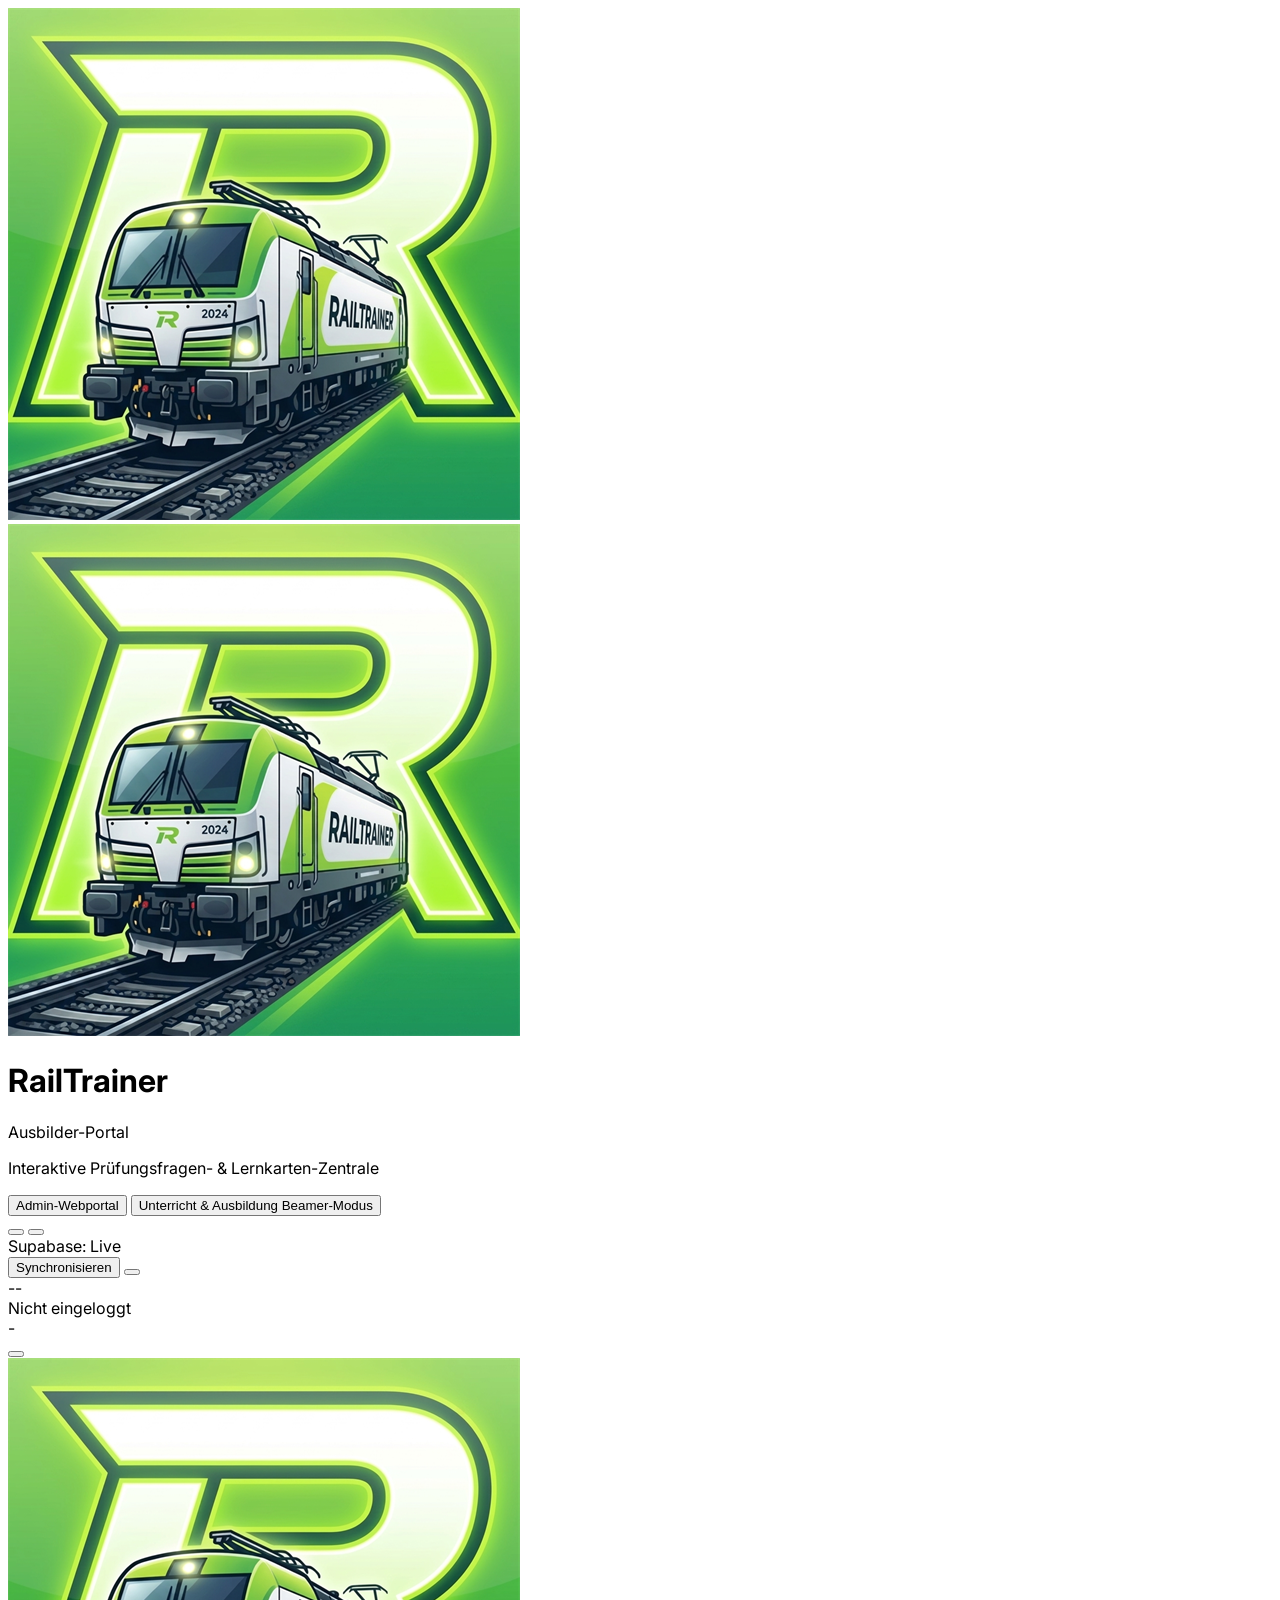
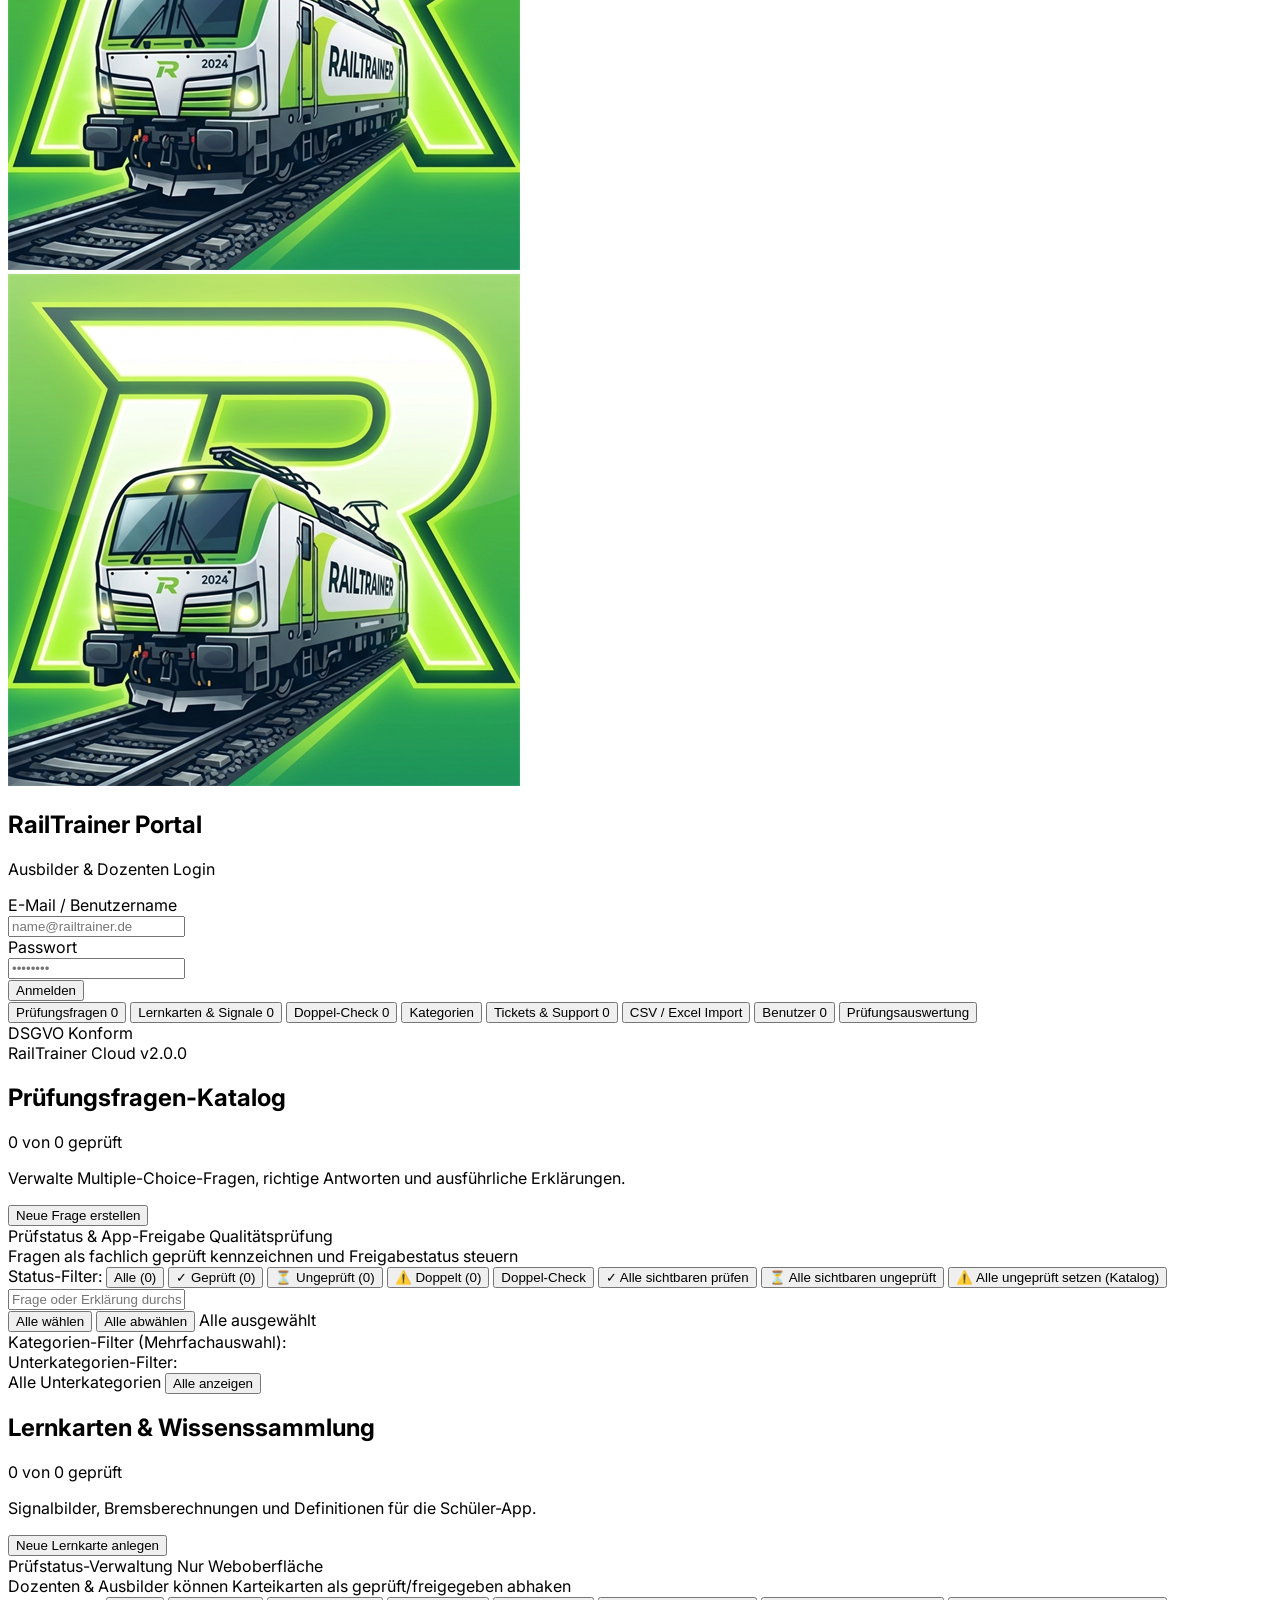
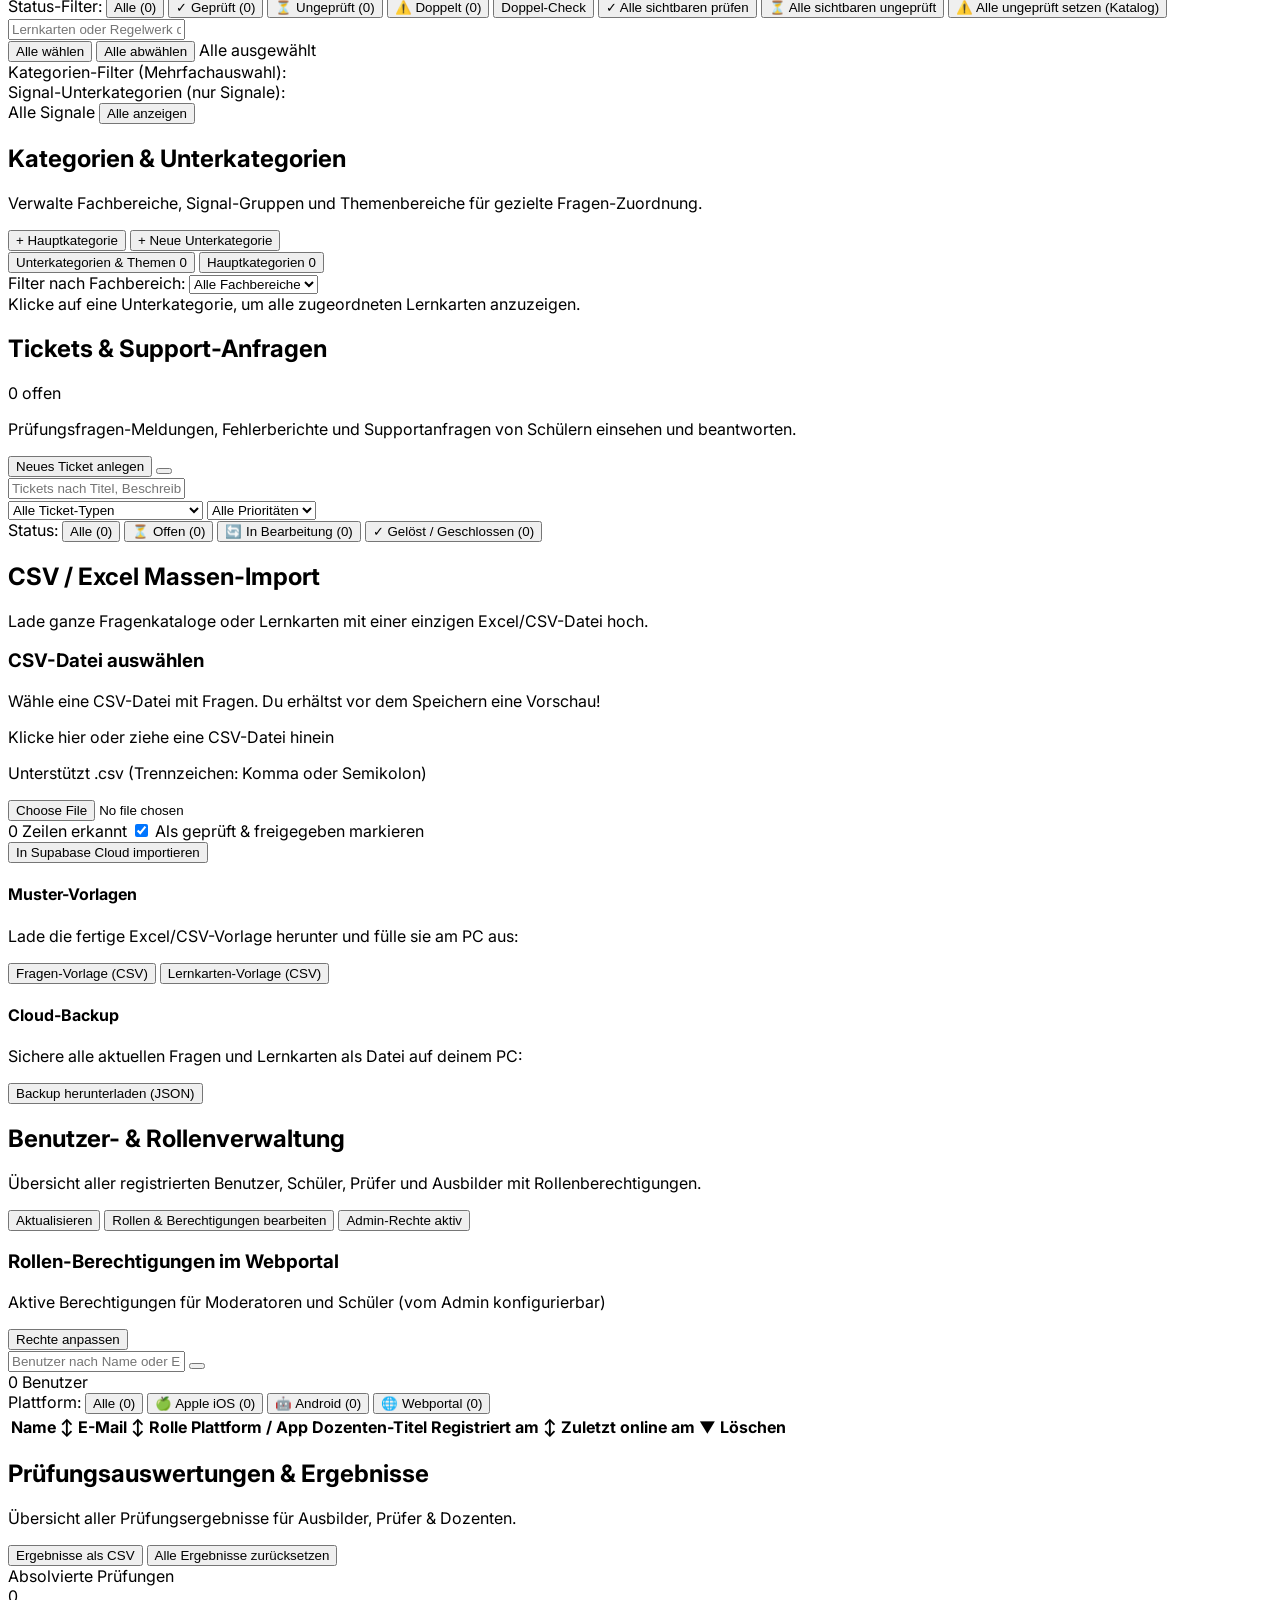
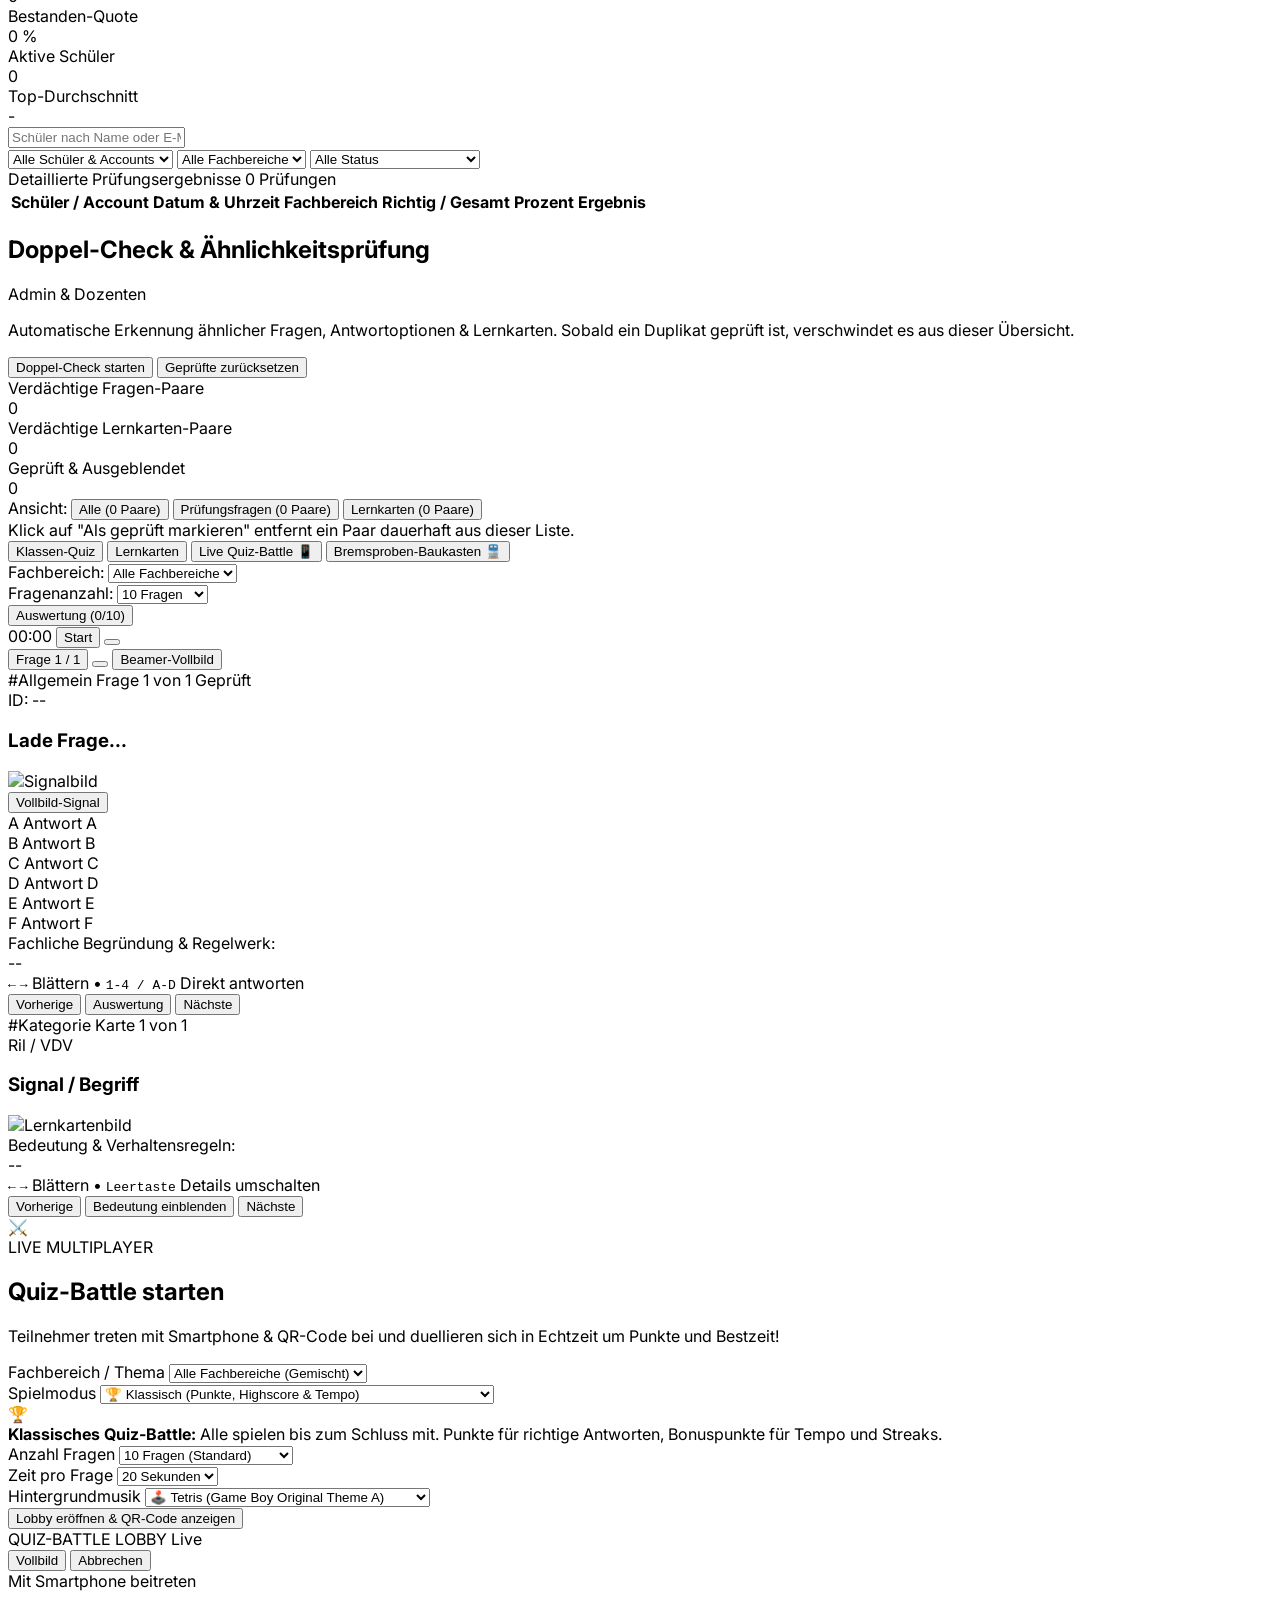
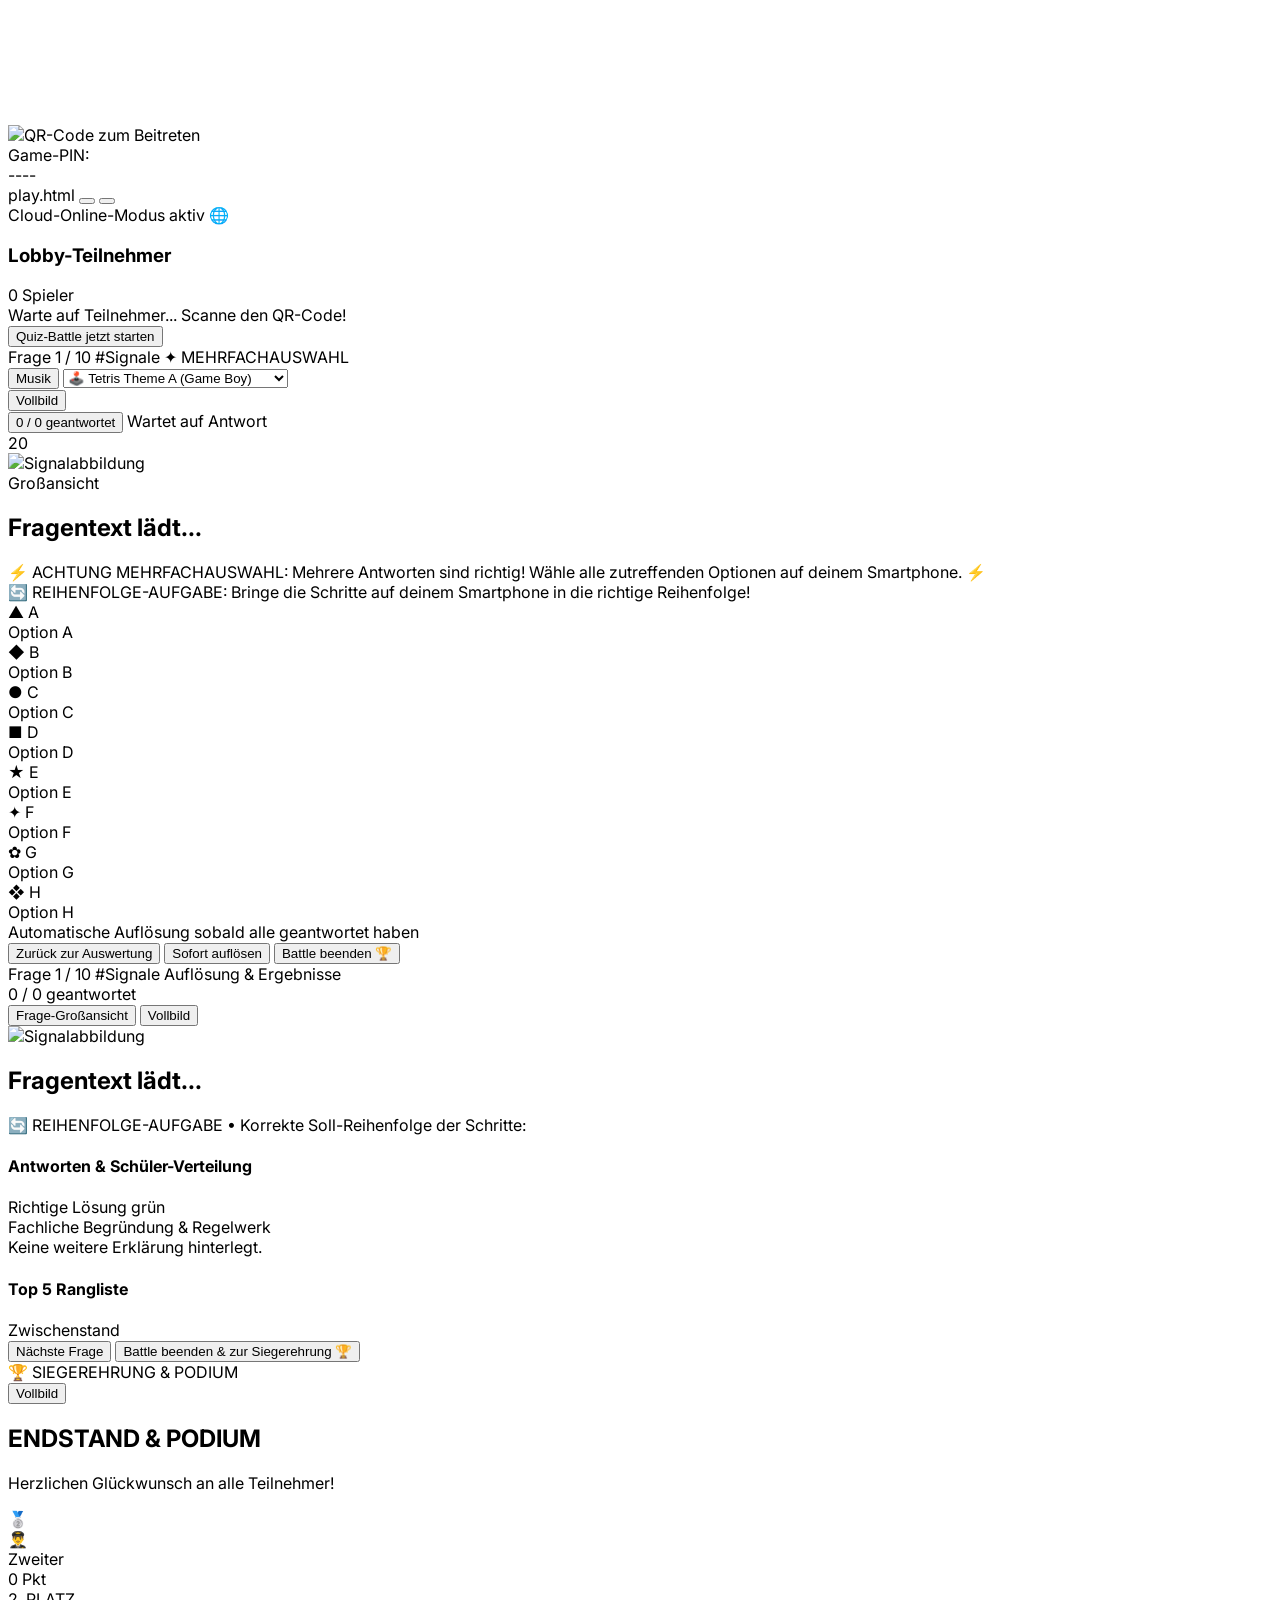
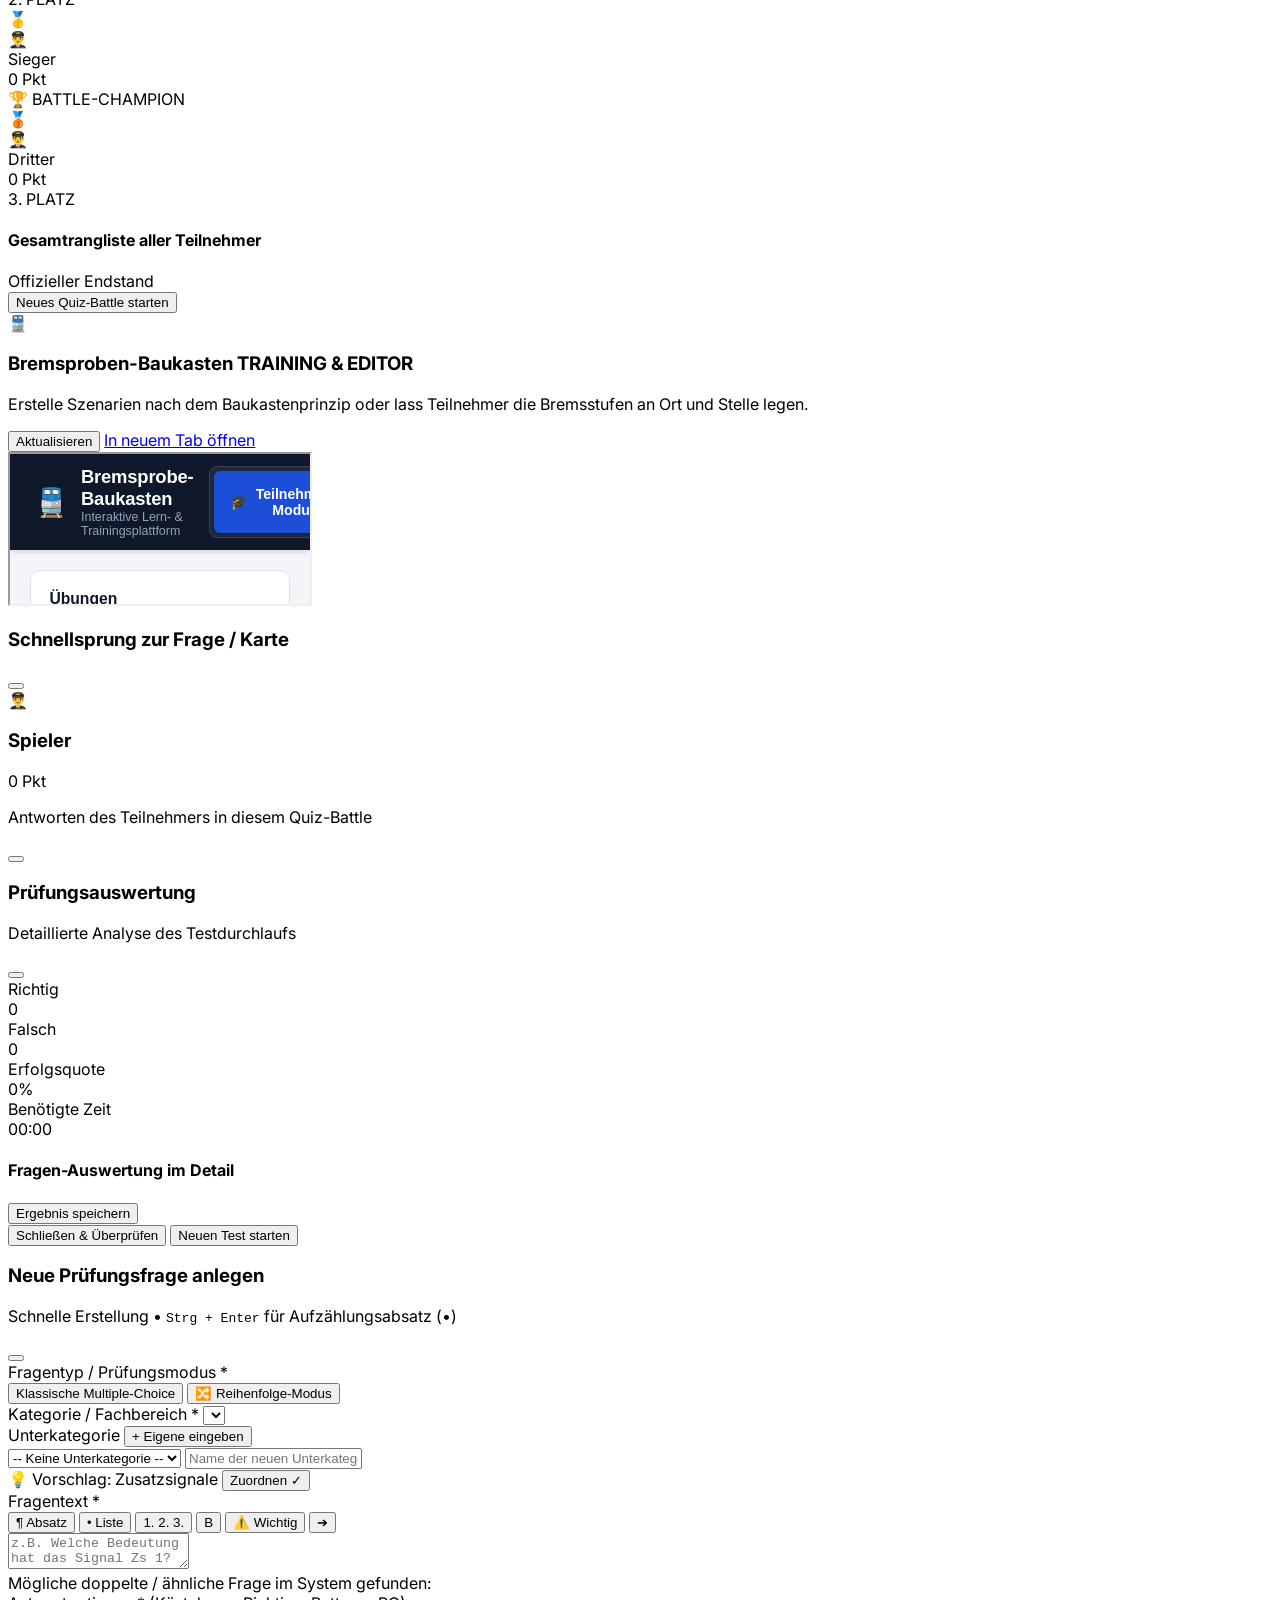
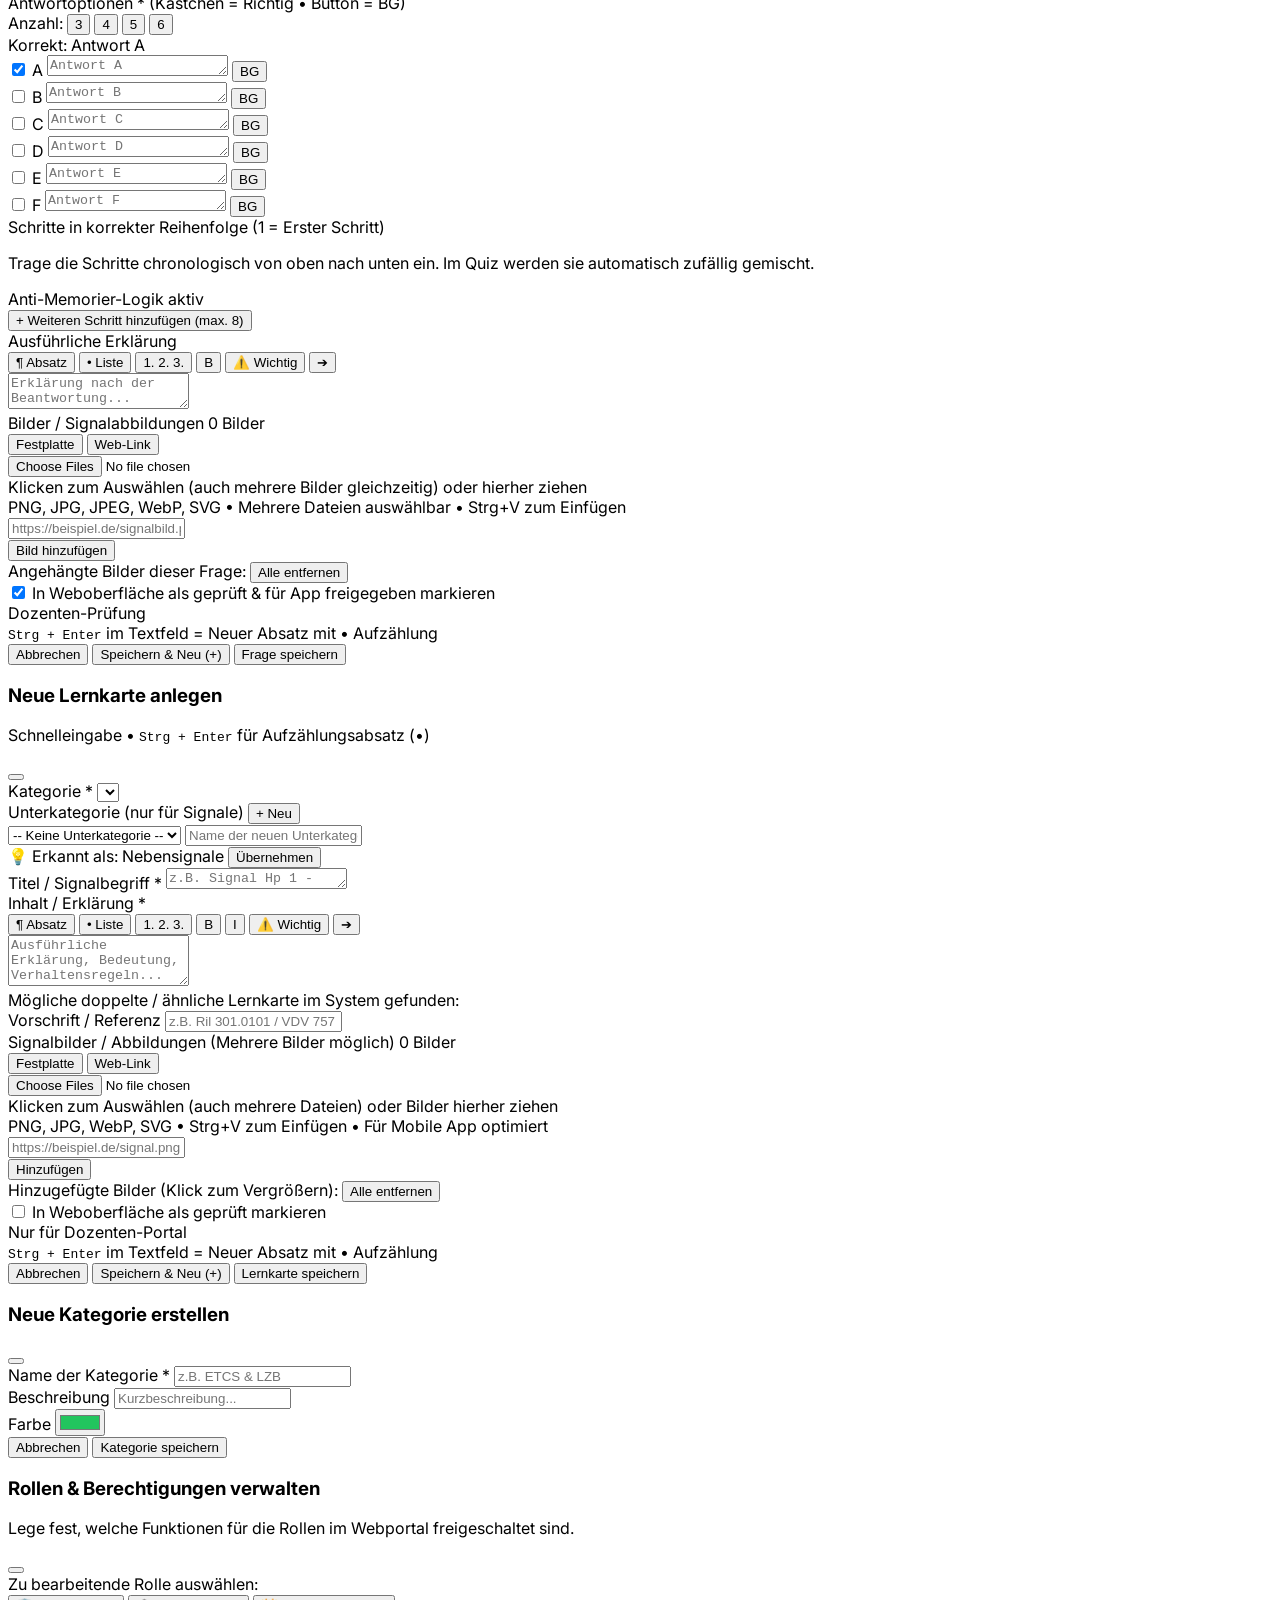
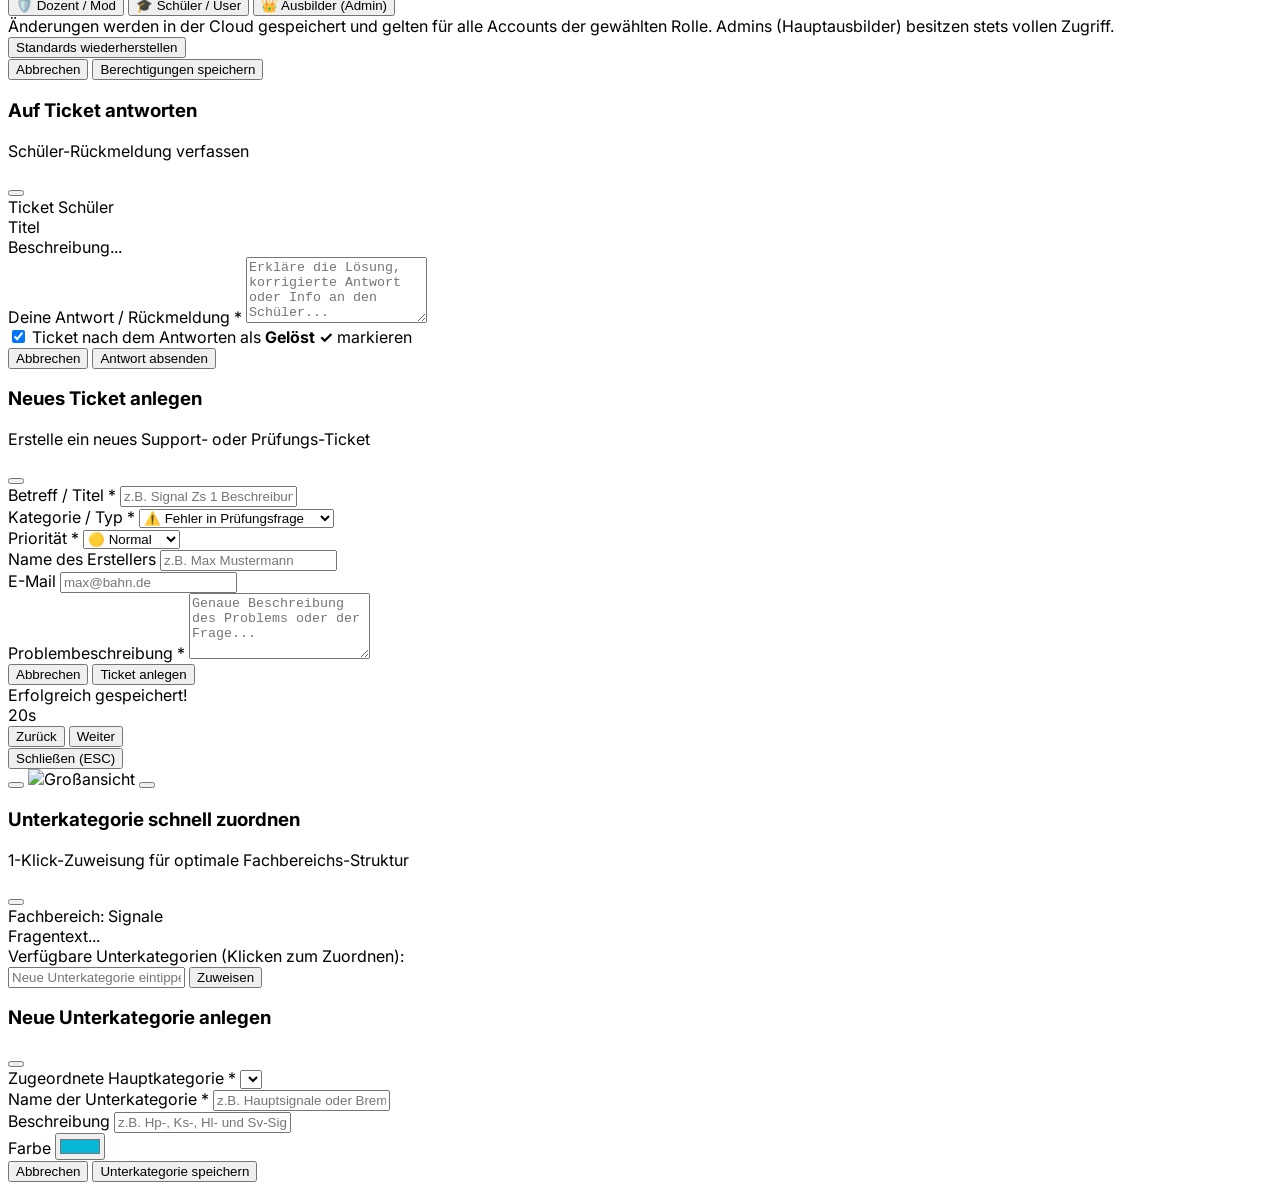
==== commit b7ffd38c: "Add files via upload" ====
--- a/index.html
+++ b/index.html
@@ -1208,6 +1208,10 @@
           <button type="button" onclick="switchClassroomSubTab('battle')" id="classroom-subtab-battle" class="flex items-center gap-1.5 px-3 py-1.5 rounded-lg text-xs font-semibold text-gray-400 hover:text-white transition">
             <i data-lucide="swords" class="w-4 h-4 text-red-400"></i>
             <span>Live Quiz-Battle 📱</span>
+          </button>
+          <button type="button" onclick="switchClassroomSubTab('bremsprobe')" id="classroom-subtab-bremsprobe" class="flex items-center gap-1.5 px-3 py-1.5 rounded-lg text-xs font-semibold text-gray-400 hover:text-white transition">
+            <i data-lucide="train" class="w-4 h-4 text-amber-400"></i>
+            <span>Bremsproben-Baukasten 🚆</span>
           </button>
         </div>
 
@@ -2015,6 +2019,35 @@
         </div>
 
       </div>
+
+      <!-- 4. BREMSPROBEN-BAUKASTEN MODUS -->
+      <div id="classroomBremsprobeView" class="hidden w-full flex-1 flex-col items-stretch max-w-7xl mx-auto min-h-[750px] h-[calc(100vh-140px)]">
+        <div class="w-full h-full flex flex-col rounded-3xl overflow-hidden border border-gray-800 shadow-2xl bg-gray-900/95 backdrop-blur-xl">
+          <div class="flex items-center justify-between px-5 py-3 bg-gray-950 border-b border-gray-800">
+            <div class="flex items-center gap-2.5">
+              <span class="text-xl">🚆</span>
+              <div>
+                <h3 class="text-sm font-bold text-white flex items-center gap-2">
+                  Bremsproben-Baukasten
+                  <span class="px-2 py-0.5 rounded-full text-[10px] font-extrabold bg-amber-500/20 text-amber-400 border border-amber-500/30">TRAINING & EDITOR</span>
+                </h3>
+                <p class="text-[11px] text-gray-400">Erstelle Szenarien nach dem Baukastenprinzip oder lass Teilnehmer die Bremsstufen an Ort und Stelle legen.</p>
+              </div>
+            </div>
+            <div class="flex items-center gap-2">
+              <button type="button" onclick="document.getElementById('bremsprobeIframe').src = document.getElementById('bremsprobeIframe').src" class="px-3 py-1.5 rounded-xl bg-gray-800 hover:bg-gray-700 text-gray-300 text-xs font-semibold flex items-center gap-1.5 transition">
+                <i data-lucide="rotate-ccw" class="w-3.5 h-3.5"></i>
+                <span>Aktualisieren</span>
+              </button>
+              <a href="/bremsprobe/index.html" target="_blank" class="px-3 py-1.5 rounded-xl bg-brand-600 hover:bg-brand-500 text-white text-xs font-bold flex items-center gap-1.5 transition shadow">
+                <i data-lucide="external-link" class="w-3.5 h-3.5"></i>
+                <span>In neuem Tab öffnen</span>
+              </a>
+            </div>
+          </div>
+          <iframe id="bremsprobeIframe" src="/bremsprobe/index.html" class="w-full flex-1 border-0 bg-[#f3f5f8]" title="Bremsproben-Baukasten"></iframe>
+        </div>
+      </div>
     </div>
   </div>
 
@@ -4028,18 +4061,20 @@
   const qBtn = document.getElementById('classroom-subtab-quiz');
   const cBtn = document.getElementById('classroom-subtab-cards');
   const bBtn = document.getElementById('classroom-subtab-battle');
+  const bpBtn = document.getElementById('classroom-subtab-bremsprobe');
   const qView = document.getElementById('classroomQuizView');
   const cView = document.getElementById('classroomCardsView');
   const bView = document.getElementById('classroomBattleView');
+  const bpView = document.getElementById('classroomBremsprobeView');
   const limitCont = document.getElementById('classroomLimitContainer');
   const evalBtn = document.getElementById('classroomEvalBtn');
 
-  [qBtn, cBtn, bBtn].forEach(b => {
+  [qBtn, cBtn, bBtn, bpBtn].forEach(b => {
     b?.classList.remove('bg-brand-600', 'text-white', 'shadow', 'shadow-brand-600/30');
     b?.classList.add('text-gray-400');
   });
 
-  [qView, cView, bView].forEach(v => {
+  [qView, cView, bView, bpView].forEach(v => {
     v?.classList.add('hidden');
     v?.classList.remove('flex');
   });
@@ -4068,6 +4103,13 @@
     if (limitCont) limitCont.classList.add('hidden');
     if (evalBtn) evalBtn.classList.add('hidden');
     window.initBattleCategories();
+  } else if (subTab === 'bremsprobe') {
+    bpBtn?.classList.add('bg-brand-600', 'text-white', 'shadow', 'shadow-brand-600/30');
+    bpBtn?.classList.remove('text-gray-400');
+    bpView?.classList.remove('hidden');
+    bpView?.classList.add('flex');
+    if (limitCont) limitCont.classList.add('hidden');
+    if (evalBtn) evalBtn.classList.add('hidden');
   }
 
   if (subTab !== 'battle') {
@@ -8678,19 +8720,35 @@
       if (genRow && genRow.description) {
         try { loadedGenSubs = JSON.parse(genRow.description); } catch(e){}
       }
+      let orderList = [];
+      const orderRow = rawCategories.find(c => c.name === '__category_order__');
+      if (orderRow && orderRow.description) {
+        try {
+          const parsedOrder = JSON.parse(orderRow.description);
+          if (Array.isArray(parsedOrder)) orderList = parsedOrder.map(n => String(n).toLowerCase());
+        } catch(e){}
+      }
       allCategories = rawCategories.filter(c => c.name && !c.name.startsWith('__'));
+      if (orderList.length > 0) {
+        const orderMap = new Map(orderList.map((n, idx) => [n, idx]));
+        allCategories.sort((a, b) => {
+          const idxA = orderMap.has((a.name || '').toLowerCase()) ? orderMap.get((a.name || '').toLowerCase()) : 9999;
+          const idxB = orderMap.has((b.name || '').toLowerCase()) ? orderMap.get((b.name || '').toLowerCase()) : 9999;
+          return idxA - idxB;
+        });
+      }
     } else {
       allCategories = [];
     }
 
-    // Subkategorien zusammenführen
+    // Subkategorien zusammenführen (Reihenfolge aus Cloud __signal_subcategories__ hat Vorrang)
     let localSubStore = [];
     try { localSubStore = JSON.parse(localStorage.getItem('railtrainer_subcategories') || '[]'); } catch(e){}
     const subMap = new Map();
-    INITIAL_SIGNAL_SUBCATEGORIES.forEach(s => subMap.set(s.name.toLowerCase(), { ...s }));
     if (Array.isArray(loadedSignalSubs)) loadedSignalSubs.forEach(s => subMap.set(s.name.toLowerCase(), { ...s, category: s.category || 'Signale' }));
     if (Array.isArray(loadedGenSubs)) loadedGenSubs.forEach(s => subMap.set(s.name.toLowerCase(), { ...s }));
-    if (Array.isArray(localSubStore)) localSubStore.forEach(s => subMap.set(s.name.toLowerCase(), { ...s }));
+    INITIAL_SIGNAL_SUBCATEGORIES.forEach(s => { if (!subMap.has(s.name.toLowerCase())) subMap.set(s.name.toLowerCase(), { ...s }); });
+    if (Array.isArray(localSubStore)) localSubStore.forEach(s => { if (!subMap.has(s.name.toLowerCase())) subMap.set(s.name.toLowerCase(), { ...s }); });
     allSubcategories = Array.from(subMap.values());
 
     renderCategorySelects();
@@ -12357,6 +12415,8 @@
       try {
         localTickets = JSON.parse(local);
         if (!Array.isArray(localTickets)) localTickets = [];
+        // Entferne Demo-Tickets aus dem lokalen Speicher
+        localTickets = localTickets.filter(t => !['ticket_1001', 'ticket_1002', 'ticket_1003'].includes(t?.id));
       } catch (e) {}
     }
 
@@ -12371,27 +12431,22 @@
         rows.forEach(r => {
           try {
             const t = JSON.parse(r.text);
-            if (t && t.id) cloudTickets.push(t);
+            // Ignoriere alte Demo-Tickets auch aus der Cloud
+            if (t && t.id && !['ticket_1001', 'ticket_1002', 'ticket_1003'].includes(t.id)) {
+              cloudTickets.push(t);
+            }
           } catch (e) {}
         });
         allTickets = cloudTickets;
-      } else if (localTickets.length > 0) {
+      } else {
         allTickets = localTickets;
-      } else {
-        allTickets = DEFAULT_SAMPLE_TICKETS;
-        localStorage.setItem('railtrainer_tickets', JSON.stringify(allTickets));
-        for (const t of allTickets) {
-          await window.saveTicketToStorage(t, false);
-        }
       }
-    } else if (localTickets.length > 0) {
+    } else {
       allTickets = localTickets;
-    } else {
-      allTickets = DEFAULT_SAMPLE_TICKETS;
     }
   } catch (err) {
     console.warn('Ladefehler bei Tickets:', err);
-    allTickets = DEFAULT_SAMPLE_TICKETS;
+    allTickets = [];
   }
 
   localStorage.setItem('railtrainer_tickets', JSON.stringify(allTickets));
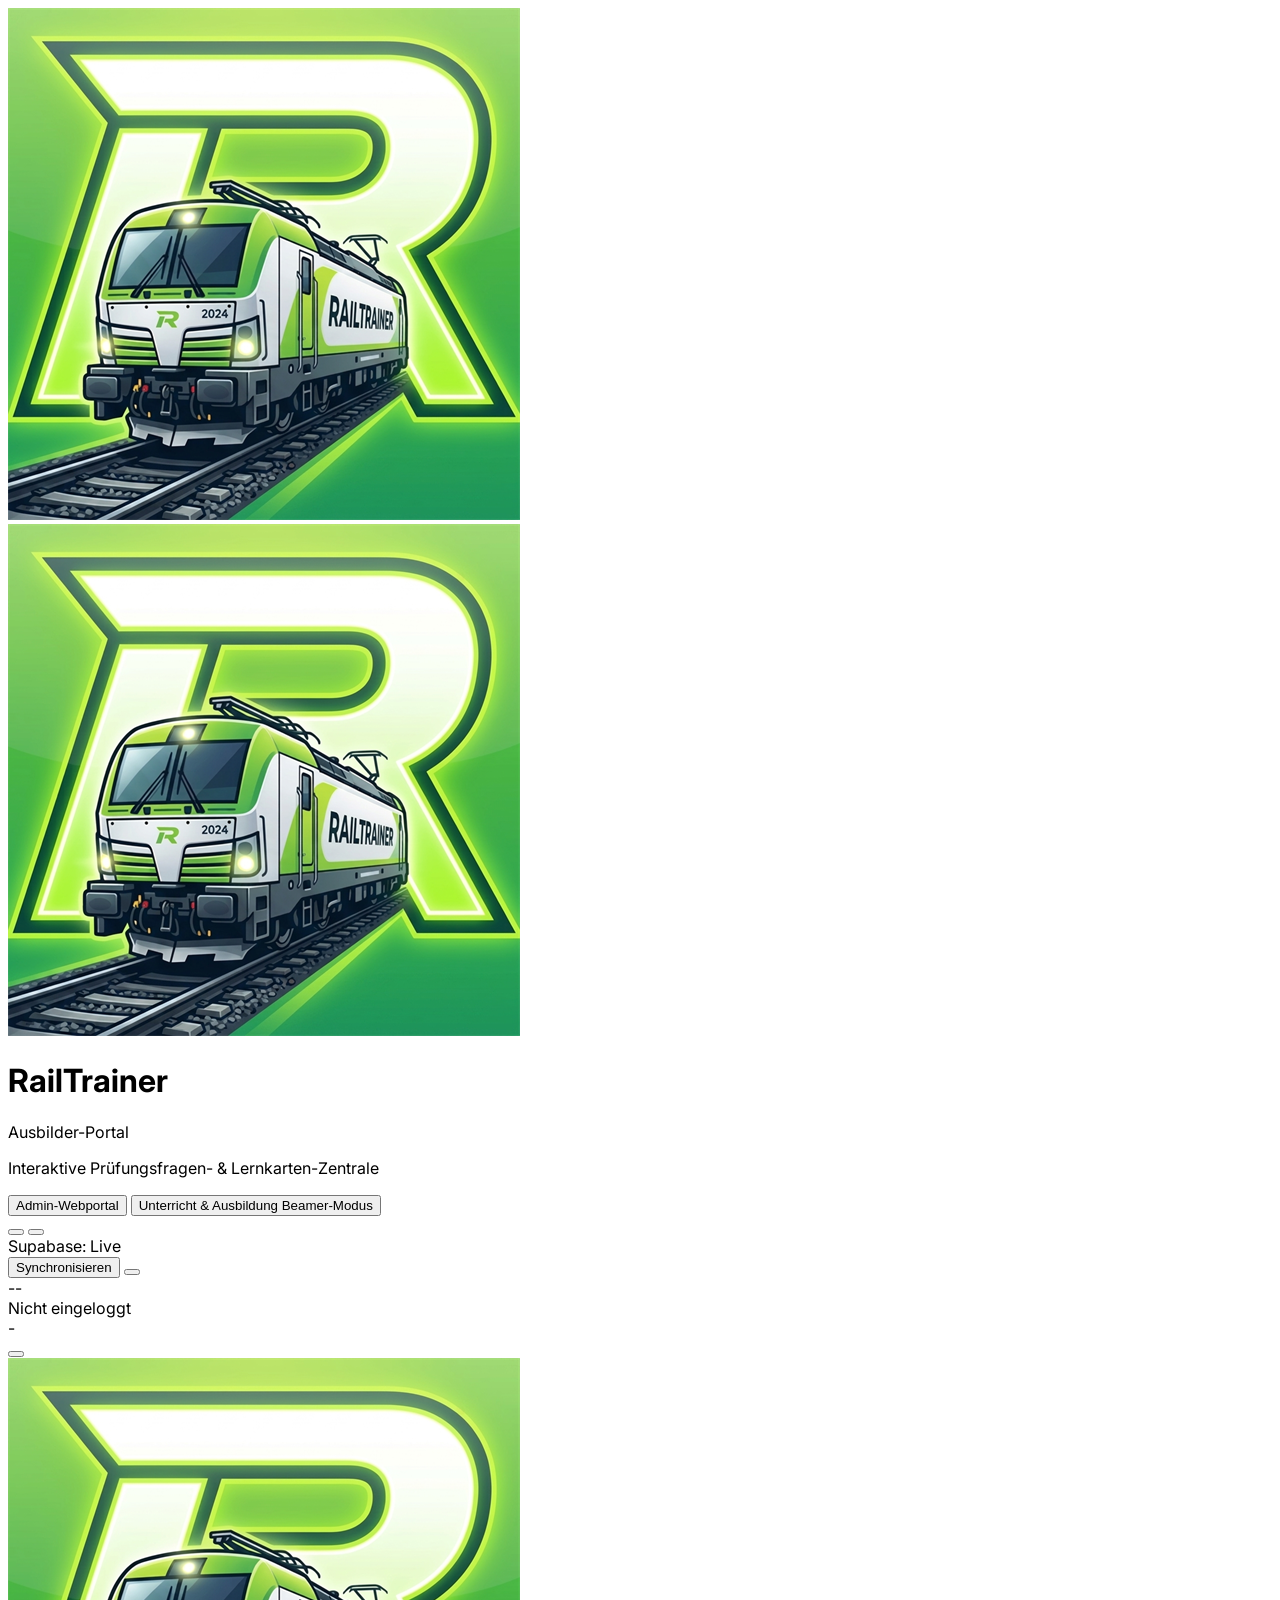
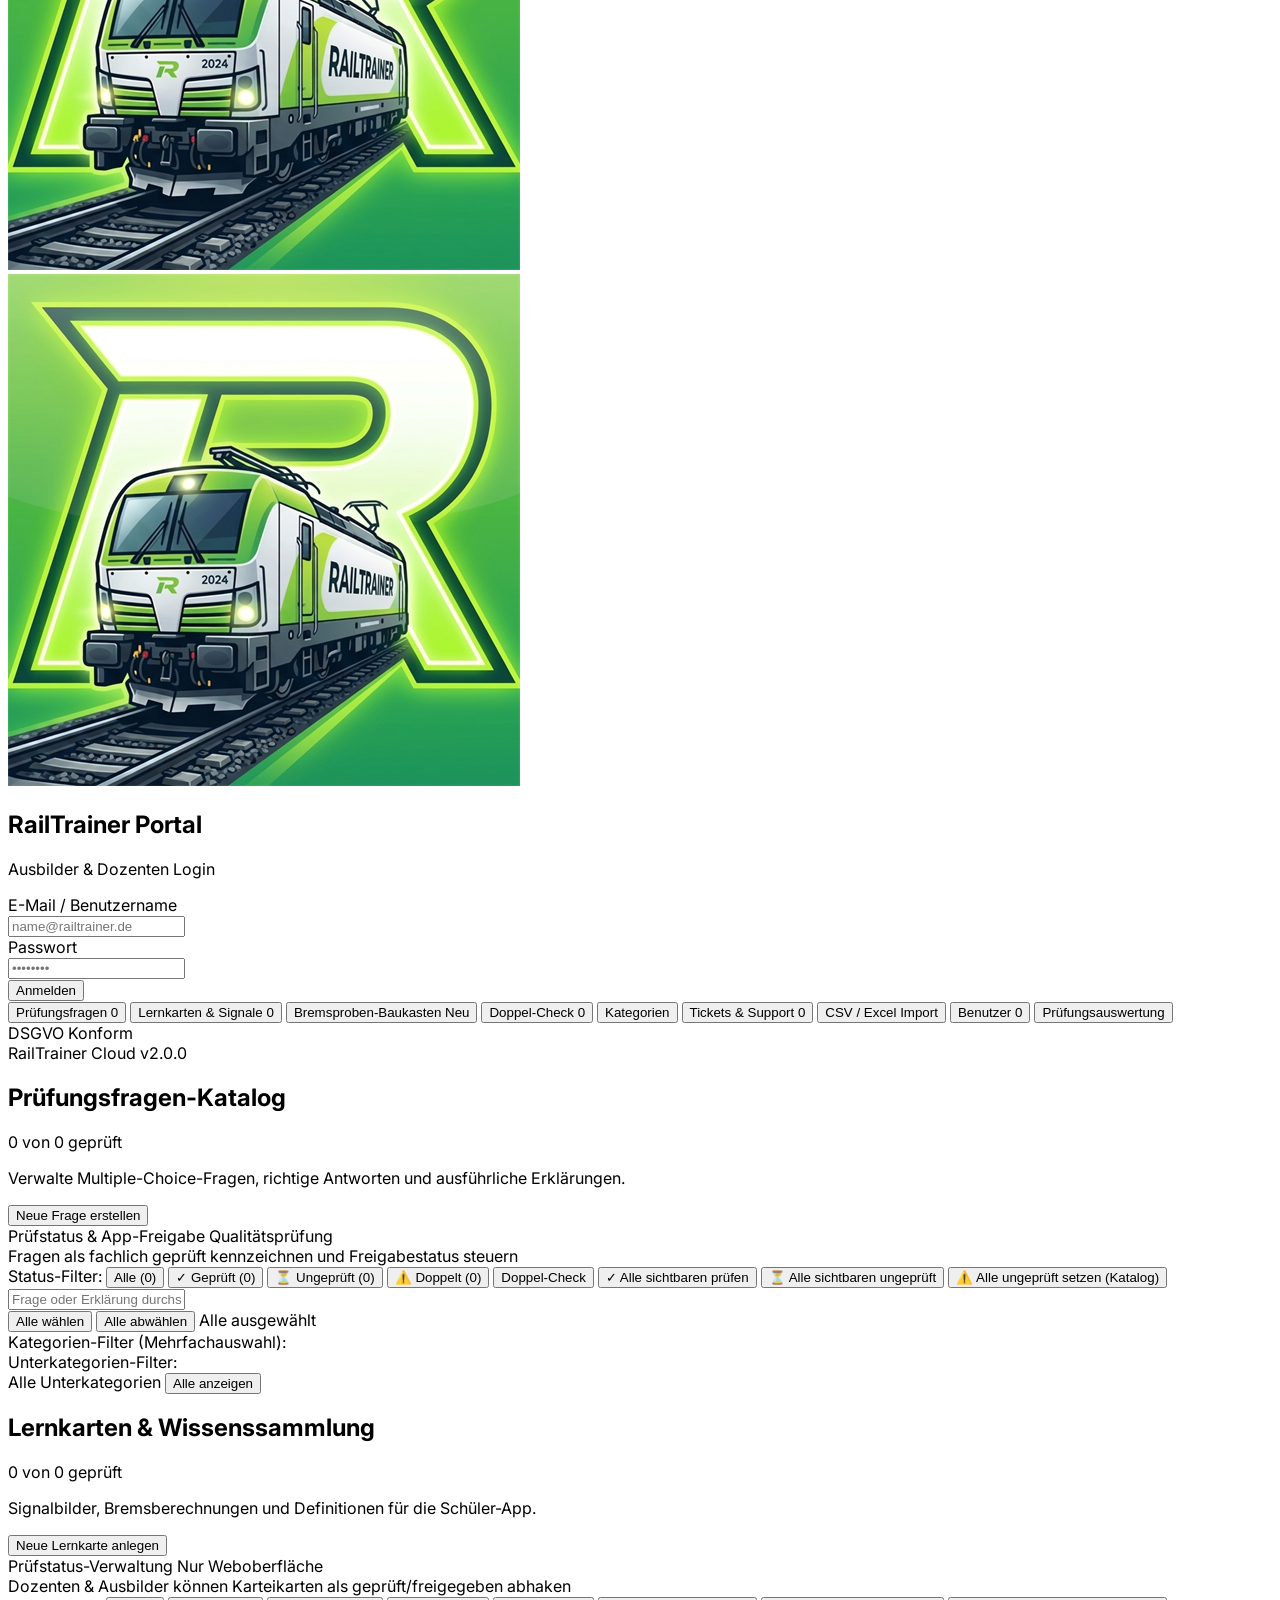
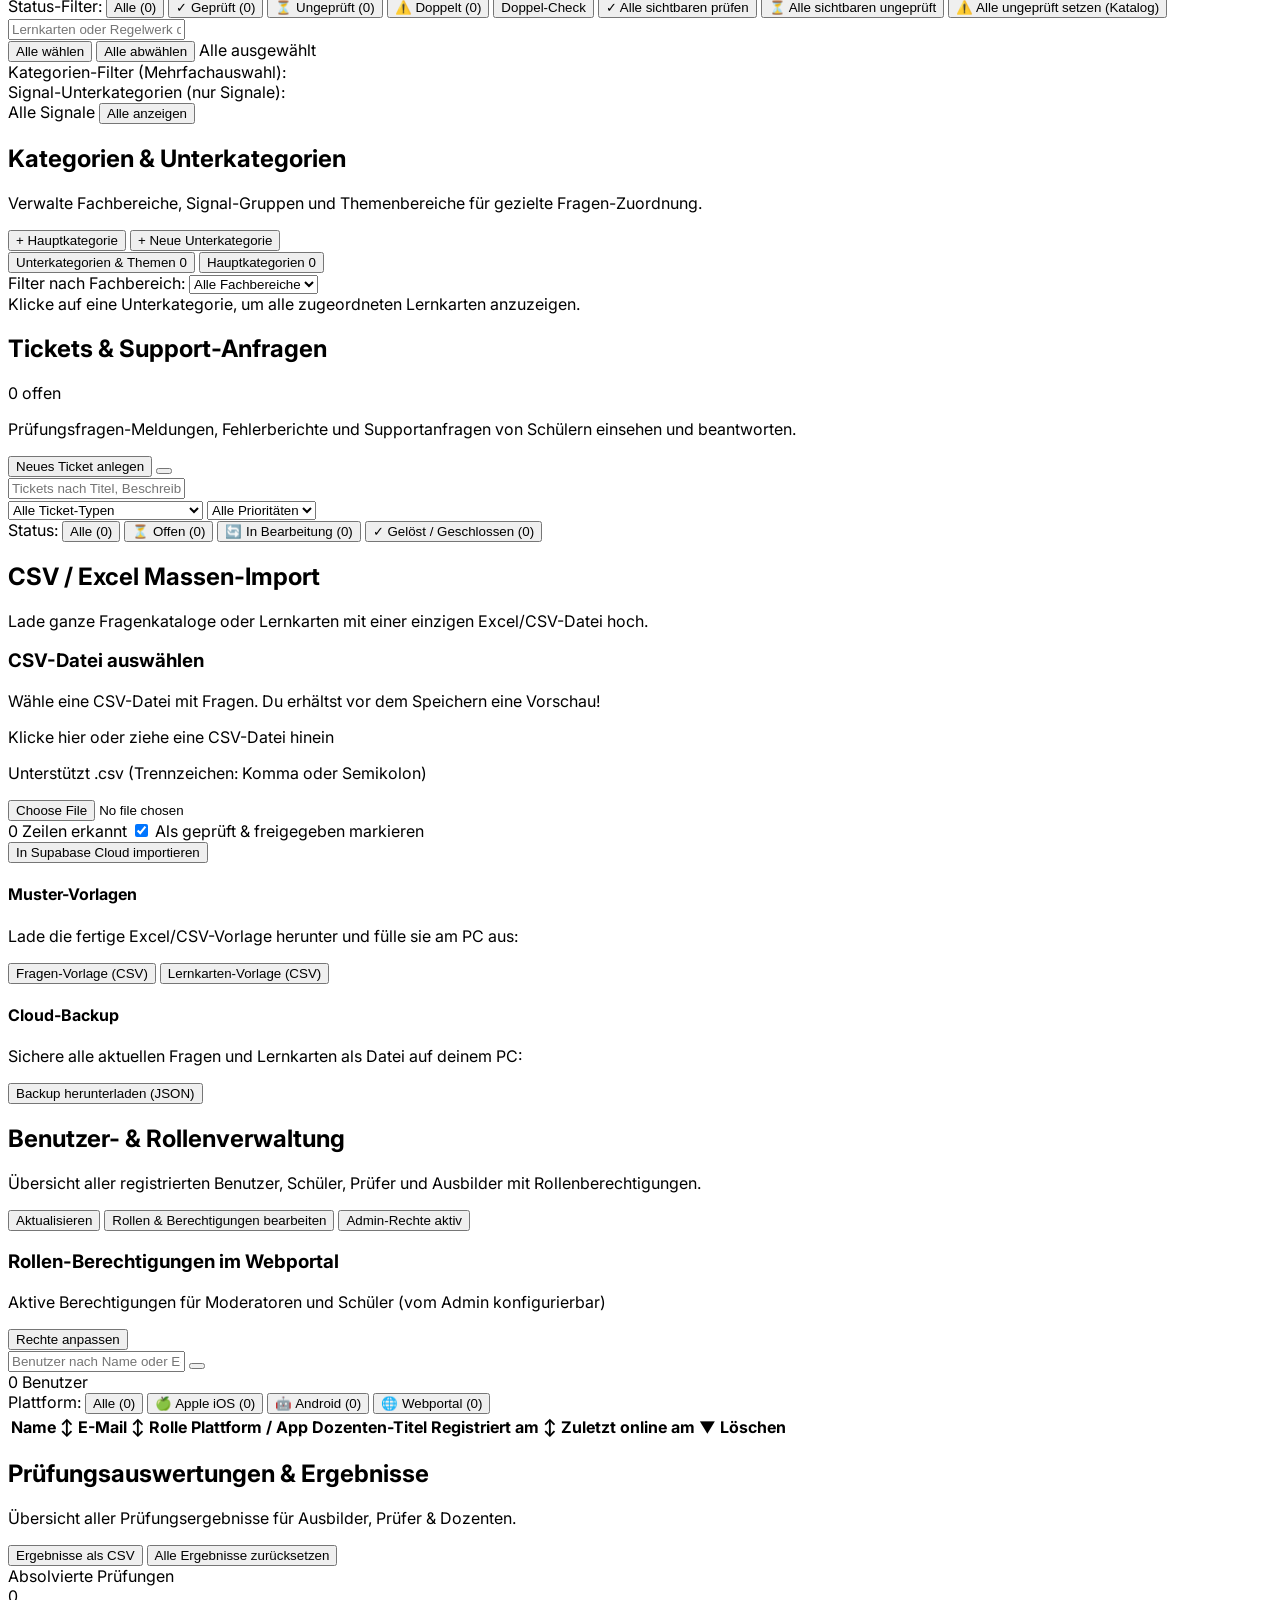
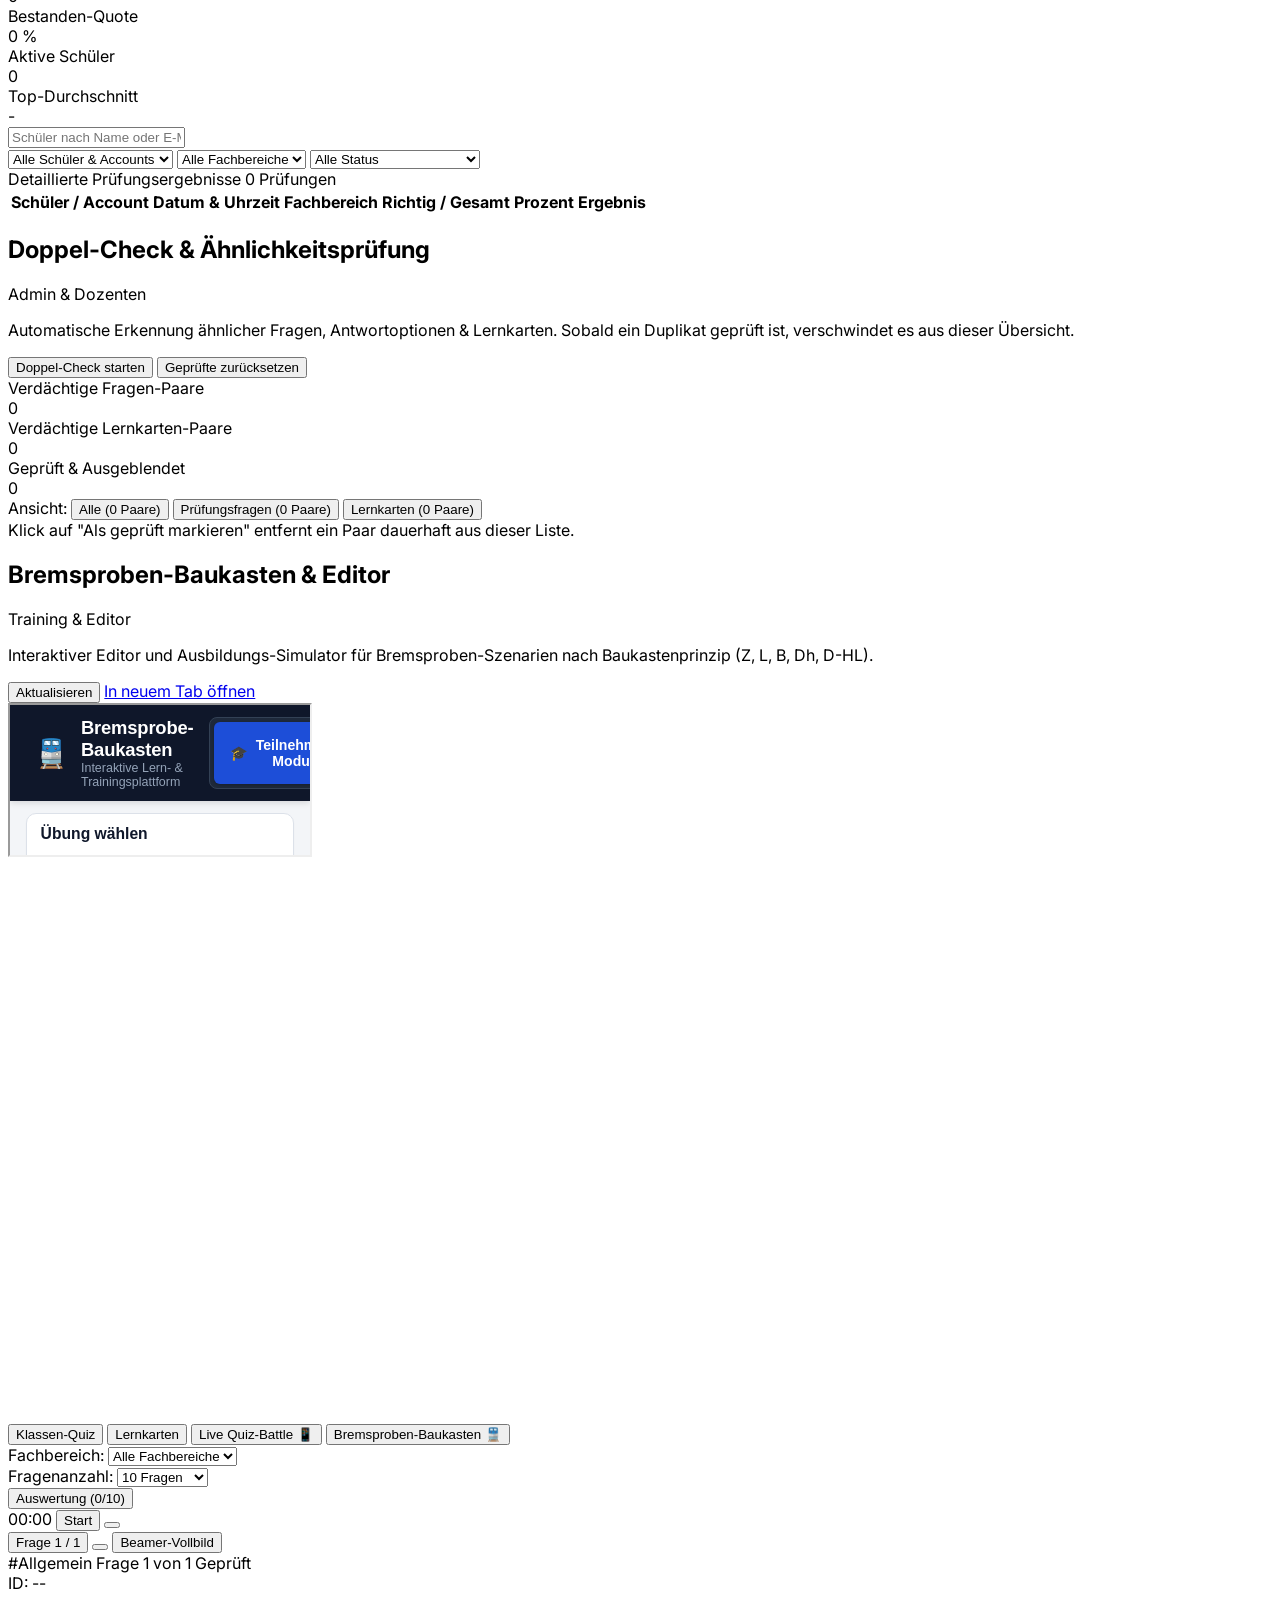
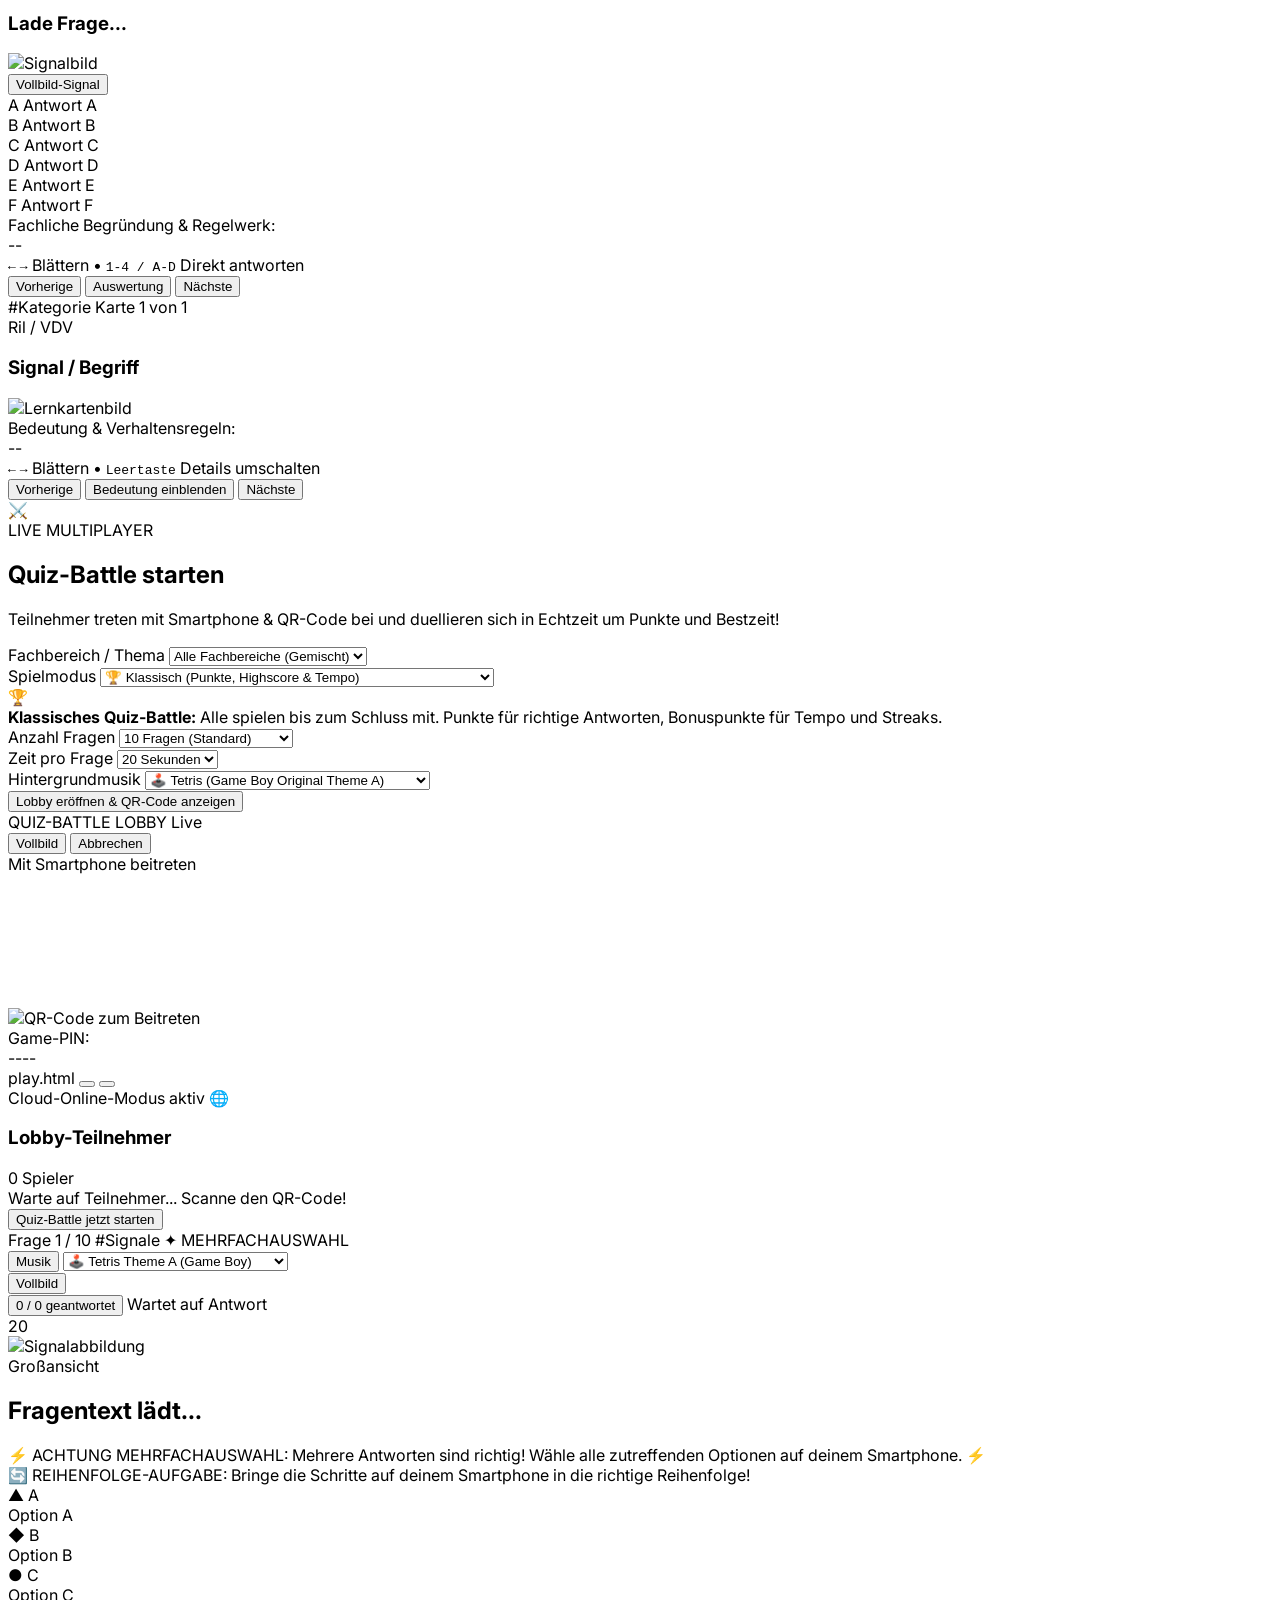
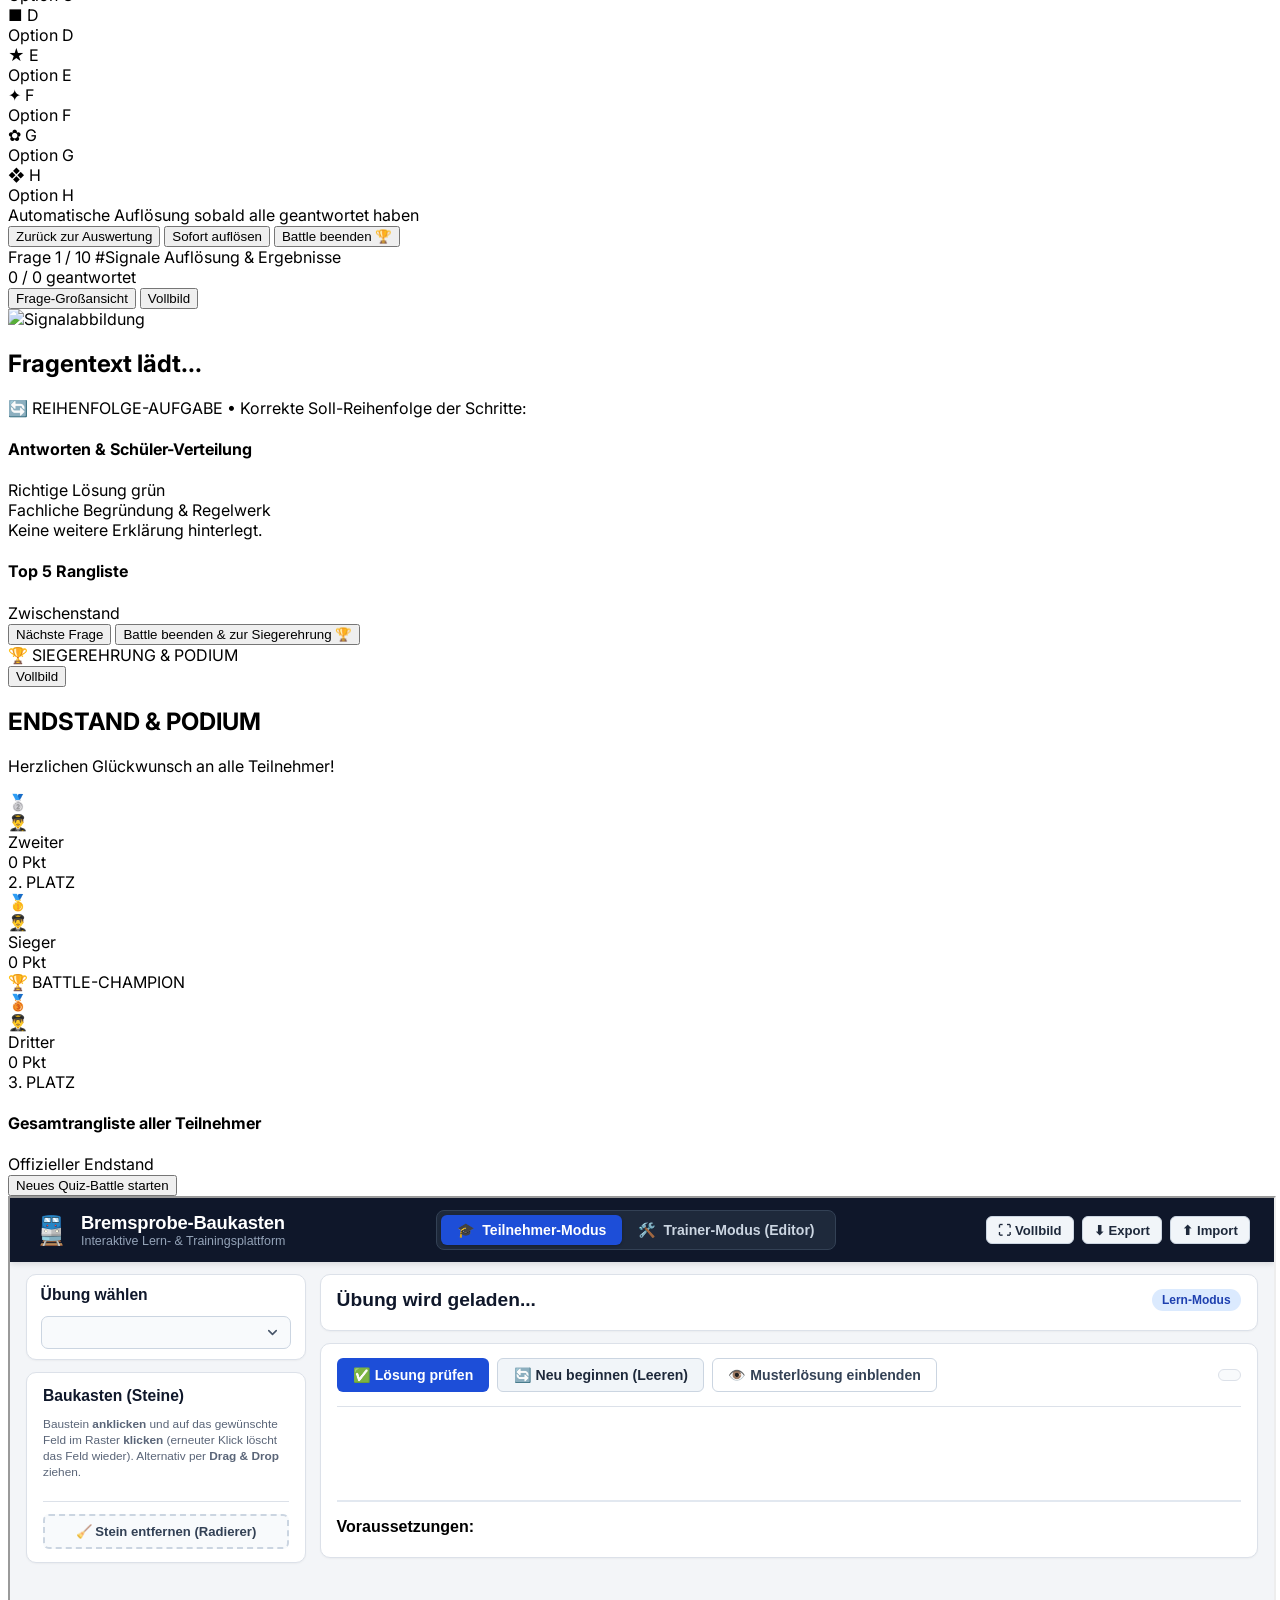
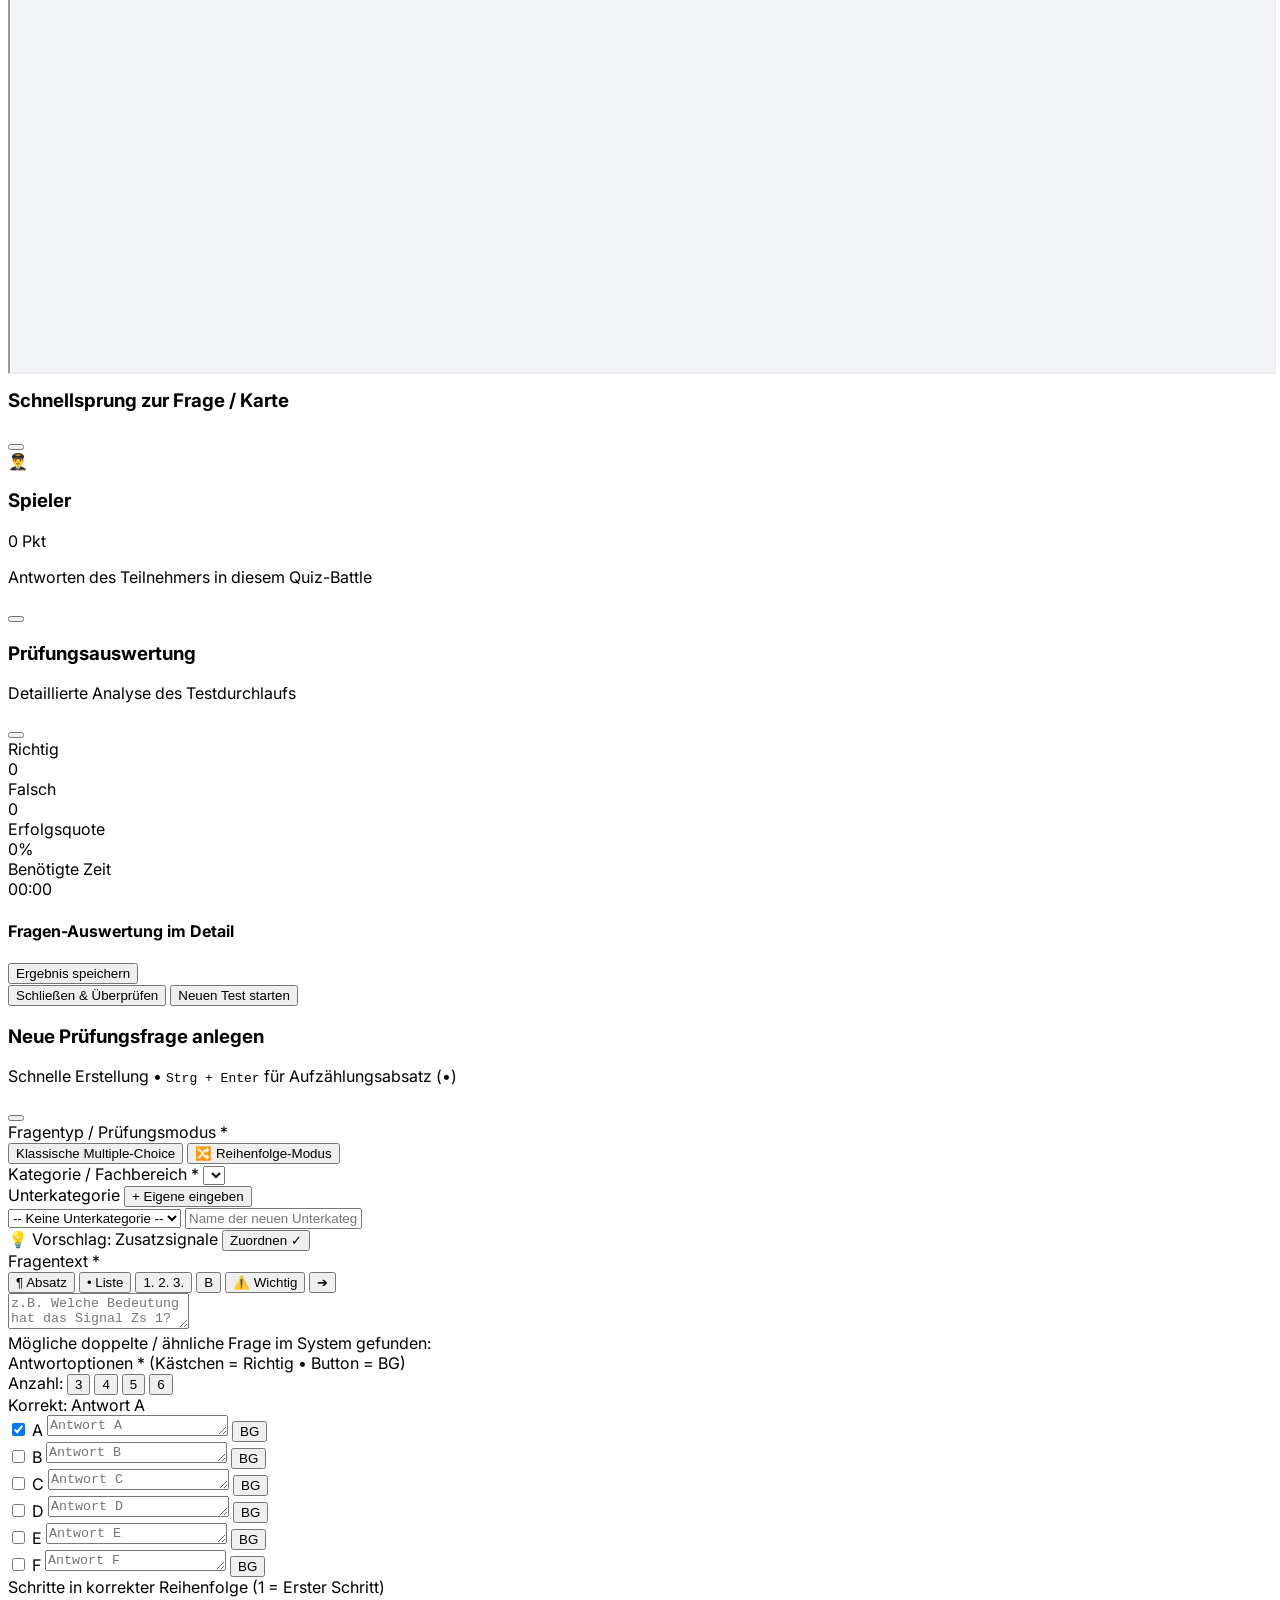
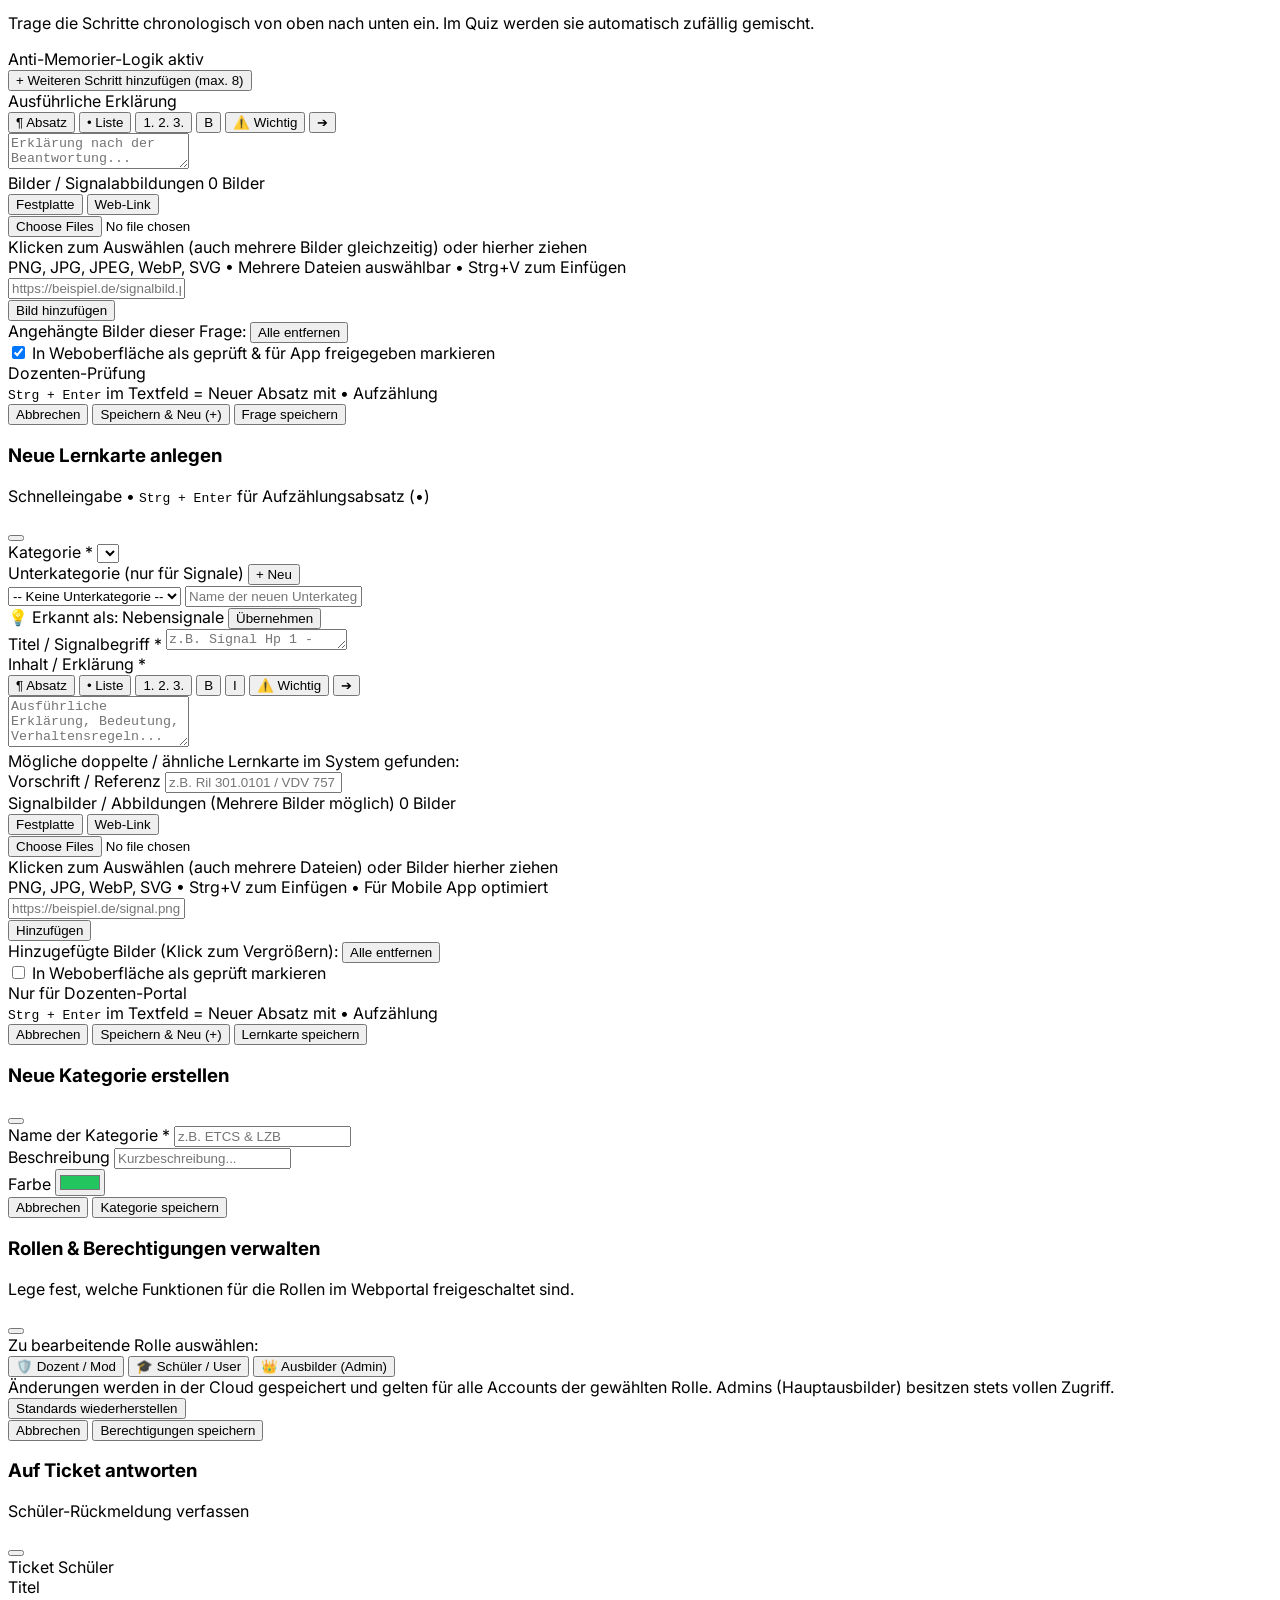
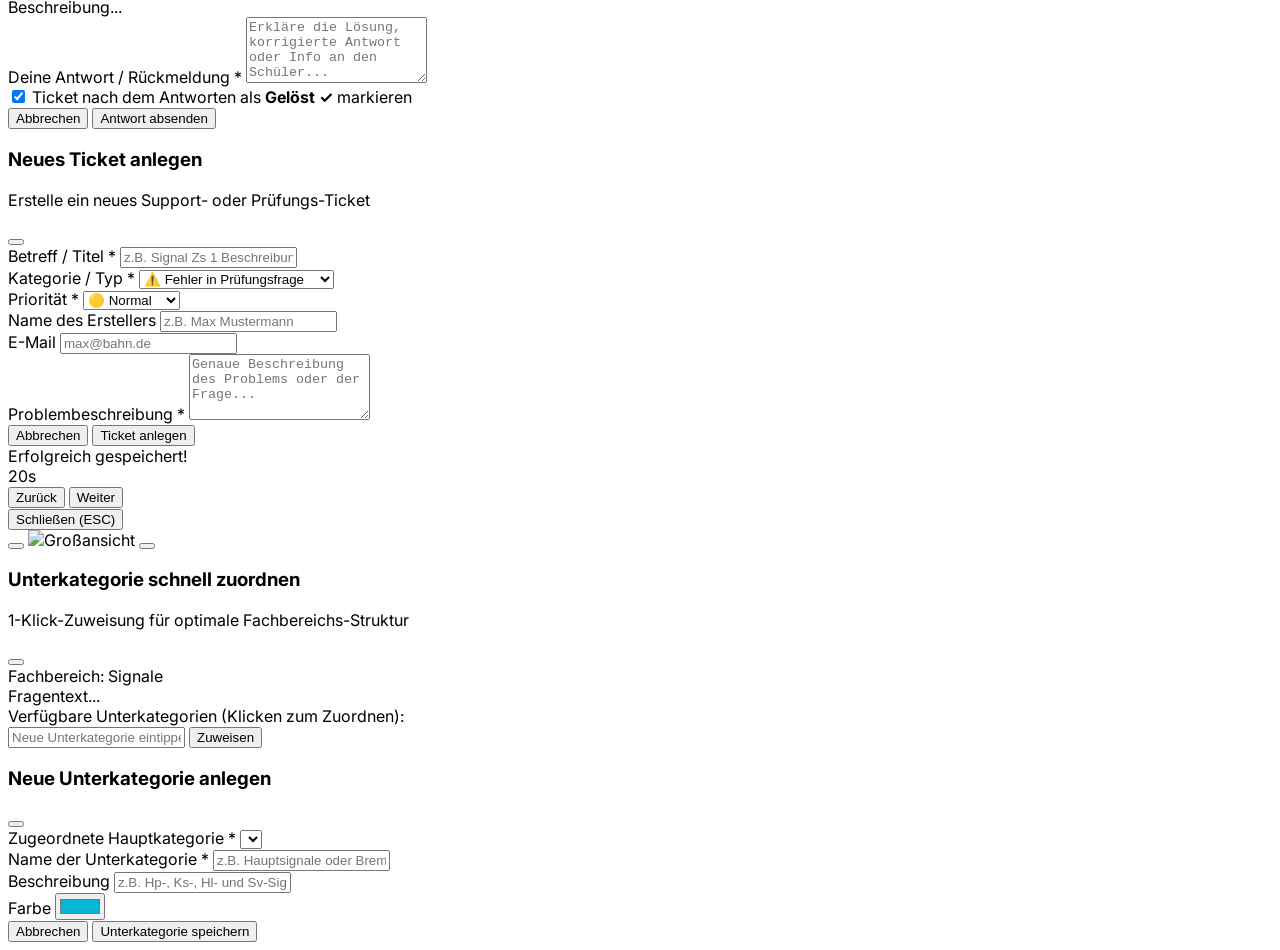
==== commit 9e4c9e7d: "Add files via upload" ====
--- a/index.html
+++ b/index.html
@@ -247,6 +247,74 @@
       padding: 0 !important;
     }
 
+    /* Volle Breite und Höhe wenn Bremsproben-Baukasten aktiv ist */
+    body.bremsprobe-active {
+      overflow: hidden !important;
+      height: 100vh !important;
+    }
+
+    body.bremsprobe-active #classroomWrapper {
+      display: flex !important;
+      flex-direction: column !important;
+      height: calc(100vh - 68px) !important;
+      max-height: calc(100vh - 68px) !important;
+      overflow: hidden !important;
+    }
+
+    body.bremsprobe-active #classroomContentArea {
+      max-width: 100% !important;
+      width: 100% !important;
+      padding: 0 !important;
+      margin: 0 !important;
+      justify-content: stretch !important;
+      align-items: stretch !important;
+      height: calc(100vh - 126px) !important;
+      max-height: calc(100vh - 126px) !important;
+      flex: 1 1 auto !important;
+    }
+
+    body.bremsprobe-active #classroomBremsprobeView {
+      display: flex !important;
+      flex-direction: column !important;
+      width: 100% !important;
+      height: calc(100vh - 126px) !important;
+      min-height: calc(100vh - 126px) !important;
+    }
+
+    body.bremsprobe-active #bremsprobeIframe {
+      display: block !important;
+      width: 100% !important;
+      height: calc(100vh - 126px) !important;
+      min-height: calc(100vh - 126px) !important;
+      flex: 1 1 auto !important;
+    }
+
+    body.bremsprobe-active #railtrainerWatermarkBg {
+      display: none !important;
+    }
+
+    /* Wenn der Container oder iframe selbst im Fullscreen ist */
+    #classroomBremsprobeView:fullscreen,
+    #bremsprobeIframe:fullscreen,
+    :fullscreen #classroomBremsprobeView,
+    body.is-fullscreen #classroomBremsprobeView {
+      width: 100vw !important;
+      height: 100vh !important;
+      max-width: 100vw !important;
+      max-height: 100vh !important;
+      padding: 0 !important;
+      margin: 0 !important;
+      border: 0 !important;
+      background-color: #f3f5f8 !important;
+    }
+
+    #classroomBremsprobeView:fullscreen iframe,
+    :fullscreen #bremsprobeIframe,
+    body.is-fullscreen #bremsprobeIframe {
+      width: 100vw !important;
+      height: 100vh !important;
+    }
+
     body.battle-running #classroomWrapper {
       overflow-y: hidden !important;
     }
@@ -280,7 +348,7 @@
 <body class="bg-gray-950 text-gray-100 min-h-screen flex flex-col transition-colors duration-200 relative overflow-x-hidden">
 
   <!-- SUBTILER RAILTRAINER LOGO-HINTERGRUND (WATERMARK) -->
-  <div class="fixed inset-0 pointer-events-none z-0 flex items-center justify-center overflow-hidden opacity-[0.06] select-none">
+  <div id="railtrainerWatermarkBg" class="fixed inset-0 pointer-events-none z-0 flex items-center justify-center overflow-hidden opacity-[0.06] select-none">
     <img src="logo.png" alt="RailTrainer Hintergrund" class="w-[1250px] md:w-[1450px] lg:w-[1650px] max-w-none transform -rotate-12 filter grayscale contrast-125">
   </div>
 
@@ -413,6 +481,12 @@
         <i data-lucide="layers" class="w-4 h-4"></i>
         <span>Lernkarten & Signale</span>
         <span id="badge-flashcards-count" class="ml-auto text-xs px-2 py-0.5 rounded-full bg-gray-800">0</span>
+      </button>
+
+      <button onclick="switchTab('bremsprobe')" id="tab-btn-bremsprobe" class="nav-tab flex items-center gap-3 px-3.5 py-2.5 rounded-xl text-sm font-semibold transition text-gray-400 hover:bg-gray-800 hover:text-white">
+        <i data-lucide="train" class="w-4 h-4 text-emerald-400"></i>
+        <span>Bremsproben-Baukasten</span>
+        <span class="ml-auto text-[10px] font-bold px-1.5 py-0.5 rounded bg-emerald-500/20 text-emerald-300 border border-emerald-500/30">Neu</span>
       </button>
 
       <button onclick="switchTab('duplicates')" id="tab-btn-duplicates" class="nav-tab flex items-center gap-3 px-3.5 py-2.5 rounded-xl text-sm font-semibold transition text-gray-400 hover:bg-gray-800 hover:text-white">
@@ -1184,6 +1258,36 @@
 
         <!-- DUPLIKATE CONTAINER -->
         <div id="duplicatesListContainer" class="space-y-4"></div>
+      </section>
+
+      <!-- TAB 8: BREMSPROBEN-BAUKASTEN & TRAINER-EDITOR -->
+      <section id="tab-bremsprobe" class="tab-content hidden">
+        <div class="flex flex-col sm:flex-row sm:items-center justify-between gap-4 mb-4">
+          <div>
+            <div class="flex items-center gap-2.5">
+              <h2 class="text-2xl font-bold text-white tracking-tight">Bremsproben-Baukasten & Editor</h2>
+              <span class="px-2.5 py-0.5 rounded-full text-xs font-bold bg-emerald-500/20 text-emerald-300 border border-emerald-500/30 flex items-center gap-1">
+                <i data-lucide="train" class="w-3.5 h-3.5 text-emerald-400"></i>
+                <span>Training & Editor</span>
+              </span>
+            </div>
+            <p class="text-sm text-gray-400 mt-1">Interaktiver Editor und Ausbildungs-Simulator für Bremsproben-Szenarien nach Baukastenprinzip (Z, L, B, Dh, D-HL).</p>
+          </div>
+          <div class="flex items-center gap-2 shrink-0">
+            <button type="button" onclick="refreshAdminBremsprobeIframe()" class="px-3.5 py-2 bg-gray-800 hover:bg-gray-700 text-gray-200 font-semibold text-xs rounded-xl border border-gray-700 transition flex items-center gap-2 shadow-sm">
+              <i data-lucide="refresh-cw" class="w-3.5 h-3.5"></i>
+              <span>Aktualisieren</span>
+            </button>
+            <a href="/bremsprobe/index.html" target="_blank" rel="noopener noreferrer" class="px-4 py-2 bg-emerald-600 hover:bg-emerald-500 text-white font-bold text-xs rounded-xl shadow-lg shadow-emerald-600/30 transition flex items-center gap-2">
+              <i data-lucide="external-link" class="w-3.5 h-3.5"></i>
+              <span>In neuem Tab öffnen</span>
+            </a>
+          </div>
+        </div>
+
+        <div class="w-full rounded-2xl overflow-hidden border border-gray-800 shadow-2xl bg-gray-900" style="height: calc(100vh - 180px); min-height: 720px;">
+          <iframe id="adminBremsprobeIframe" src="/bremsprobe/index.html?v=6" allow="fullscreen" class="w-full h-full border-0 bg-[#f3f5f8]" title="Bremsproben-Baukasten"></iframe>
+        </div>
       </section>
     </main>
   </div>
@@ -2021,32 +2125,8 @@
       </div>
 
       <!-- 4. BREMSPROBEN-BAUKASTEN MODUS -->
-      <div id="classroomBremsprobeView" class="hidden w-full flex-1 flex-col items-stretch max-w-7xl mx-auto min-h-[750px] h-[calc(100vh-140px)]">
-        <div class="w-full h-full flex flex-col rounded-3xl overflow-hidden border border-gray-800 shadow-2xl bg-gray-900/95 backdrop-blur-xl">
-          <div class="flex items-center justify-between px-5 py-3 bg-gray-950 border-b border-gray-800">
-            <div class="flex items-center gap-2.5">
-              <span class="text-xl">🚆</span>
-              <div>
-                <h3 class="text-sm font-bold text-white flex items-center gap-2">
-                  Bremsproben-Baukasten
-                  <span class="px-2 py-0.5 rounded-full text-[10px] font-extrabold bg-amber-500/20 text-amber-400 border border-amber-500/30">TRAINING & EDITOR</span>
-                </h3>
-                <p class="text-[11px] text-gray-400">Erstelle Szenarien nach dem Baukastenprinzip oder lass Teilnehmer die Bremsstufen an Ort und Stelle legen.</p>
-              </div>
-            </div>
-            <div class="flex items-center gap-2">
-              <button type="button" onclick="document.getElementById('bremsprobeIframe').src = document.getElementById('bremsprobeIframe').src" class="px-3 py-1.5 rounded-xl bg-gray-800 hover:bg-gray-700 text-gray-300 text-xs font-semibold flex items-center gap-1.5 transition">
-                <i data-lucide="rotate-ccw" class="w-3.5 h-3.5"></i>
-                <span>Aktualisieren</span>
-              </button>
-              <a href="/bremsprobe/index.html" target="_blank" class="px-3 py-1.5 rounded-xl bg-brand-600 hover:bg-brand-500 text-white text-xs font-bold flex items-center gap-1.5 transition shadow">
-                <i data-lucide="external-link" class="w-3.5 h-3.5"></i>
-                <span>In neuem Tab öffnen</span>
-              </a>
-            </div>
-          </div>
-          <iframe id="bremsprobeIframe" src="/bremsprobe/index.html" class="w-full flex-1 border-0 bg-[#f3f5f8]" title="Bremsproben-Baukasten"></iframe>
-        </div>
+      <div id="classroomBremsprobeView" class="hidden w-full flex-1 flex-col items-stretch" style="height: calc(100vh - 126px); min-height: 680px;">
+        <iframe id="bremsprobeIframe" src="/bremsprobe/index.html?v=6" allow="fullscreen" class="w-full flex-1 border-0 bg-[#f3f5f8]" style="width: 100%; height: calc(100vh - 126px); min-height: 680px; display: block;" title="Bremsproben-Baukasten"></iframe>
       </div>
     </div>
   </div>
@@ -4110,14 +4190,36 @@
     bpView?.classList.add('flex');
     if (limitCont) limitCont.classList.add('hidden');
     if (evalBtn) evalBtn.classList.add('hidden');
+    document.body.classList.add('bremsprobe-active');
   }
 
   if (subTab !== 'battle') {
     document.body.classList.remove('battle-running');
   }
+  if (subTab !== 'bremsprobe') {
+    document.body.classList.remove('bremsprobe-active');
+  }
 
   window.updateClassroomCategoryList();
   if (window.lucide) lucide.createIcons();
+};
+
+window.toggleBremsprobeFullscreen = function() {
+  const container = document.getElementById('classroomBremsprobeView');
+  const target = container || document.getElementById('bremsprobeIframe');
+  if (!target) return;
+  const isFs = !!(document.fullscreenElement || document.webkitFullscreenElement || document.mozFullScreenElement);
+  if (!isFs) {
+    const rfs = target.requestFullscreen || target.webkitRequestFullscreen || target.mozRequestFullScreen || target.msRequestFullscreen;
+    if (rfs) {
+      rfs.call(target);
+    }
+  } else {
+    const efs = document.exitFullscreen || document.webkitExitFullscreen || document.mozCancelFullScreen;
+    if (efs) {
+      efs.call(document);
+    }
+  }
 };
 
 // --- LIVE QUIZ-BATTLE (KAHOOT-STYLE) STATE & LOGIC ---
@@ -9001,6 +9103,17 @@
     activeBtn.classList.remove('text-gray-400');
   }
 
+  const mainEl = document.querySelector('#adminWrapper main');
+  if (mainEl) {
+    if (tabId === 'bremsprobe') {
+      mainEl.classList.remove('max-w-7xl');
+      mainEl.classList.add('max-w-full');
+    } else {
+      mainEl.classList.add('max-w-7xl');
+      mainEl.classList.remove('max-w-full');
+    }
+  }
+
   if (tabId === 'stats') {
     renderStats();
   }
@@ -9017,6 +9130,11 @@
   }
 
   if (window.lucide) lucide.createIcons();
+};
+
+window.refreshAdminBremsprobeIframe = function() {
+  const iframe = document.getElementById('adminBremsprobeIframe');
+  if (iframe) iframe.src = '/bremsprobe/index.html?v=' + Date.now();
 };
 
 window.renderQuestions = function(list) {
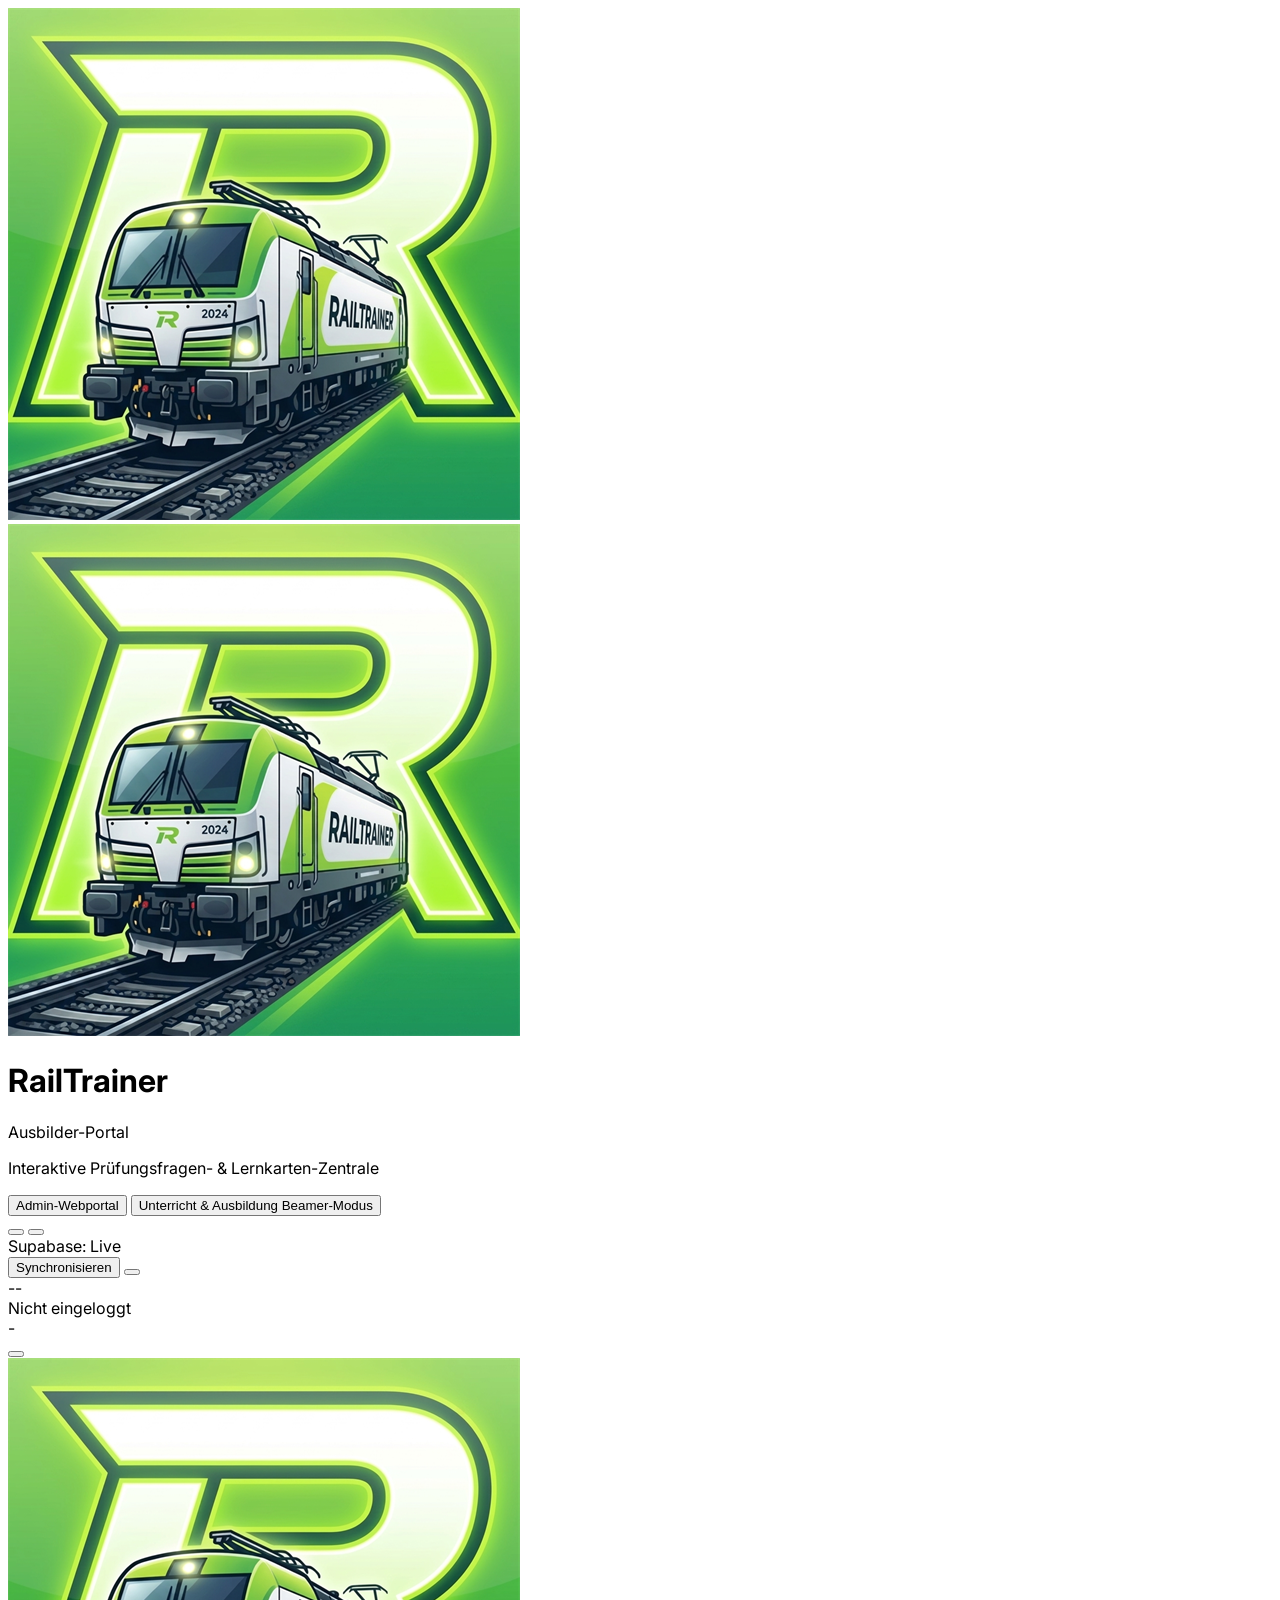
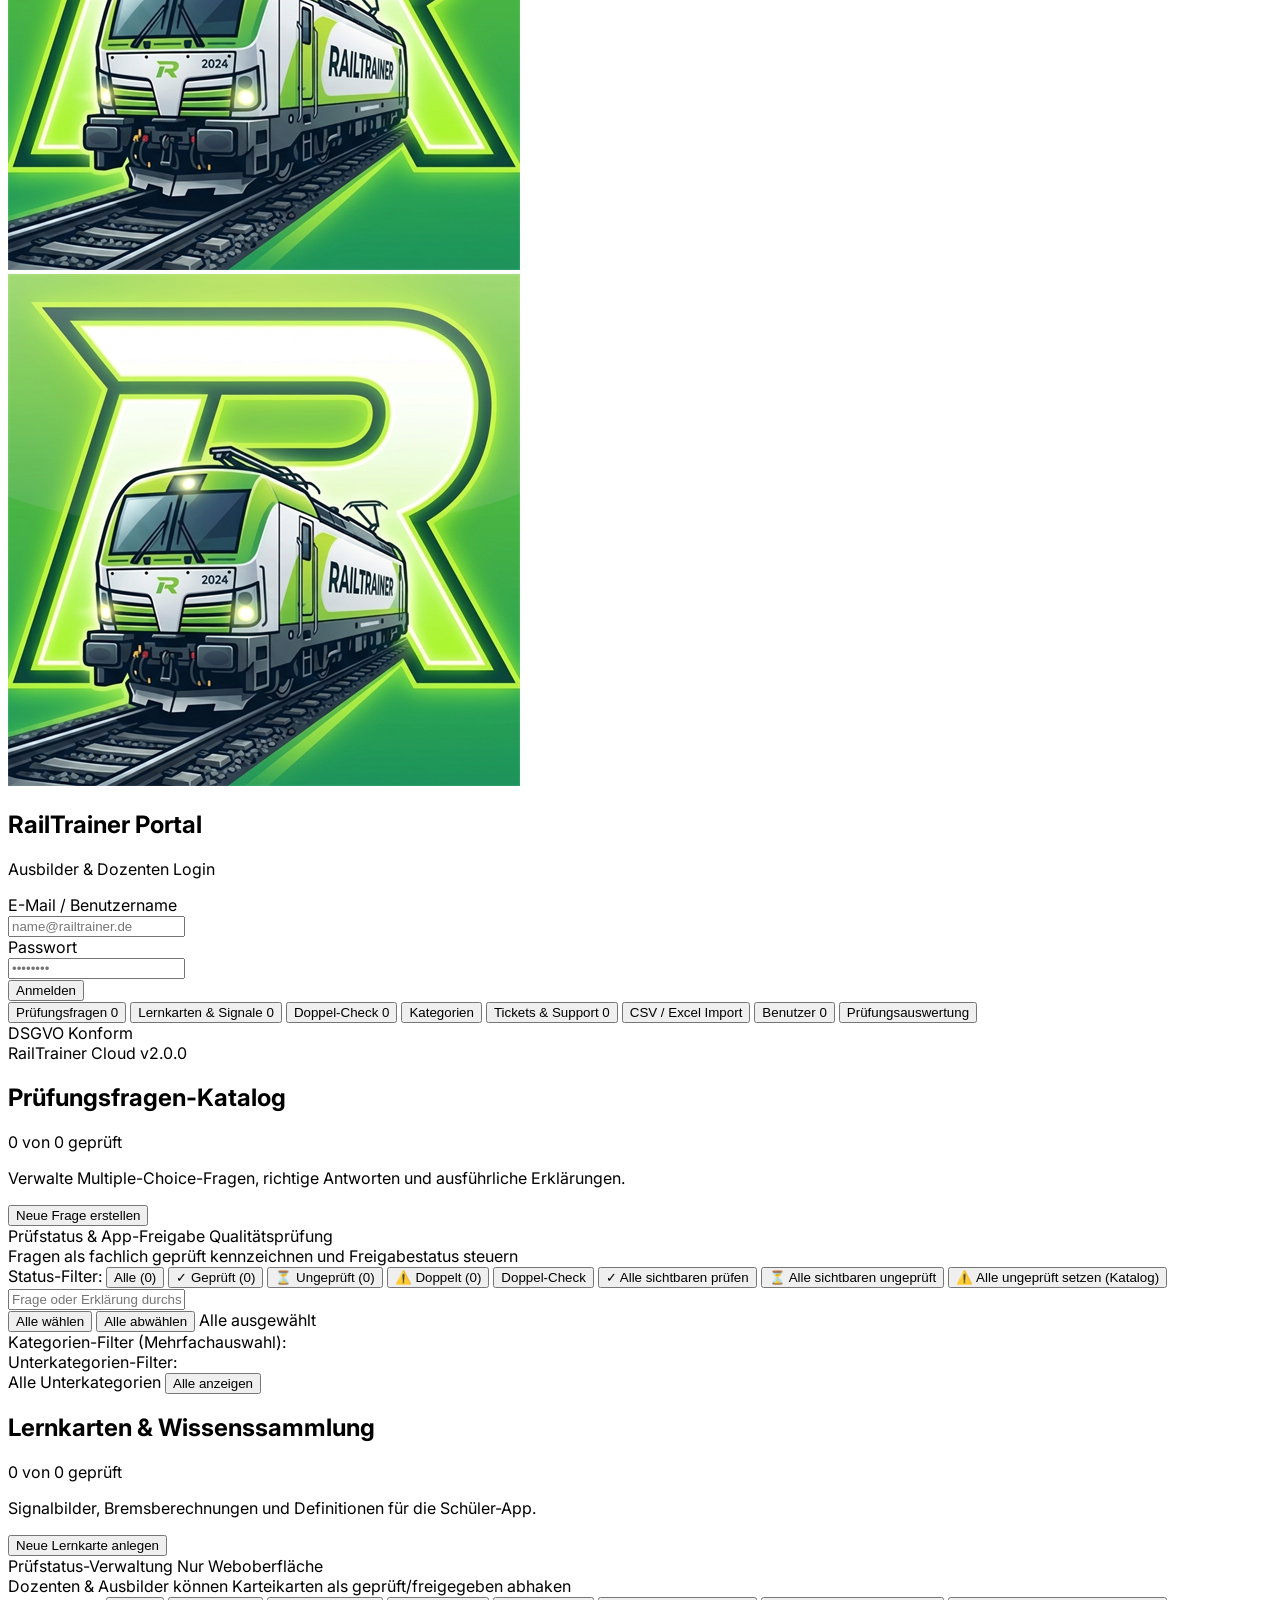
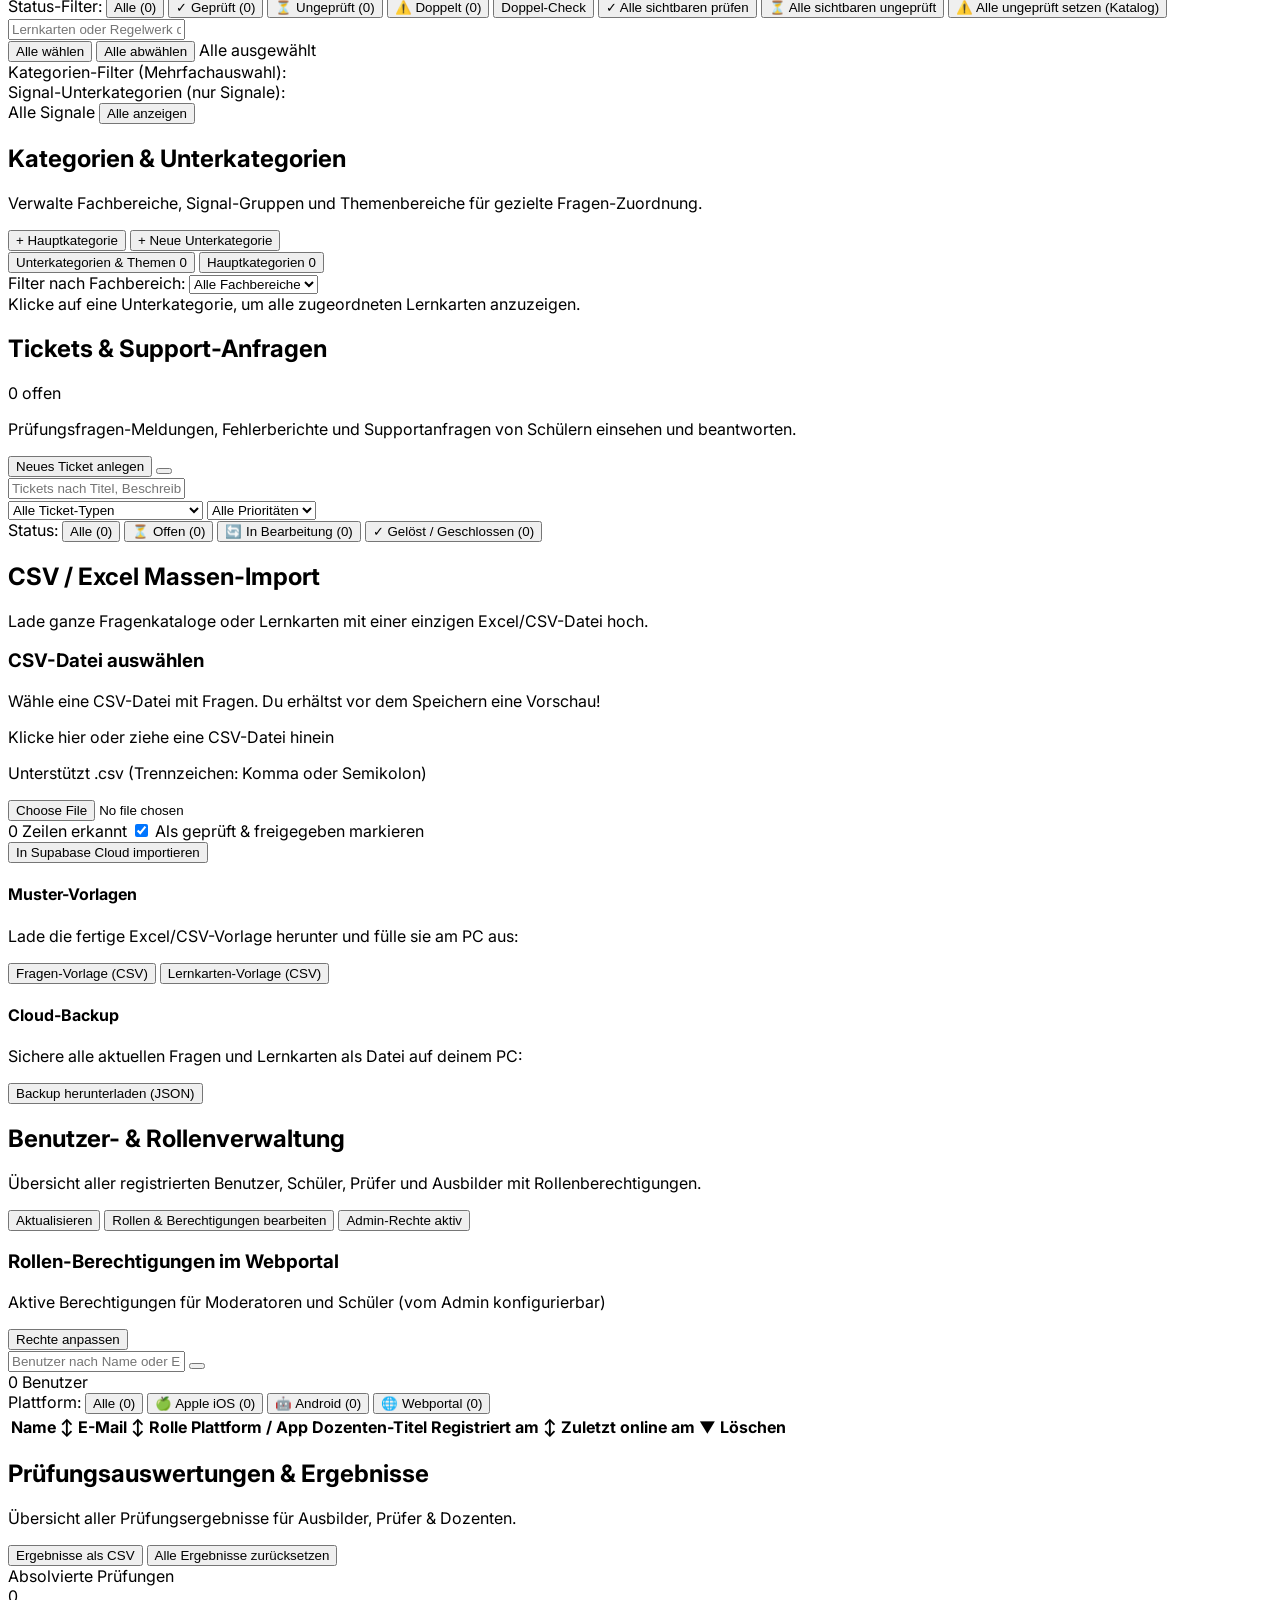
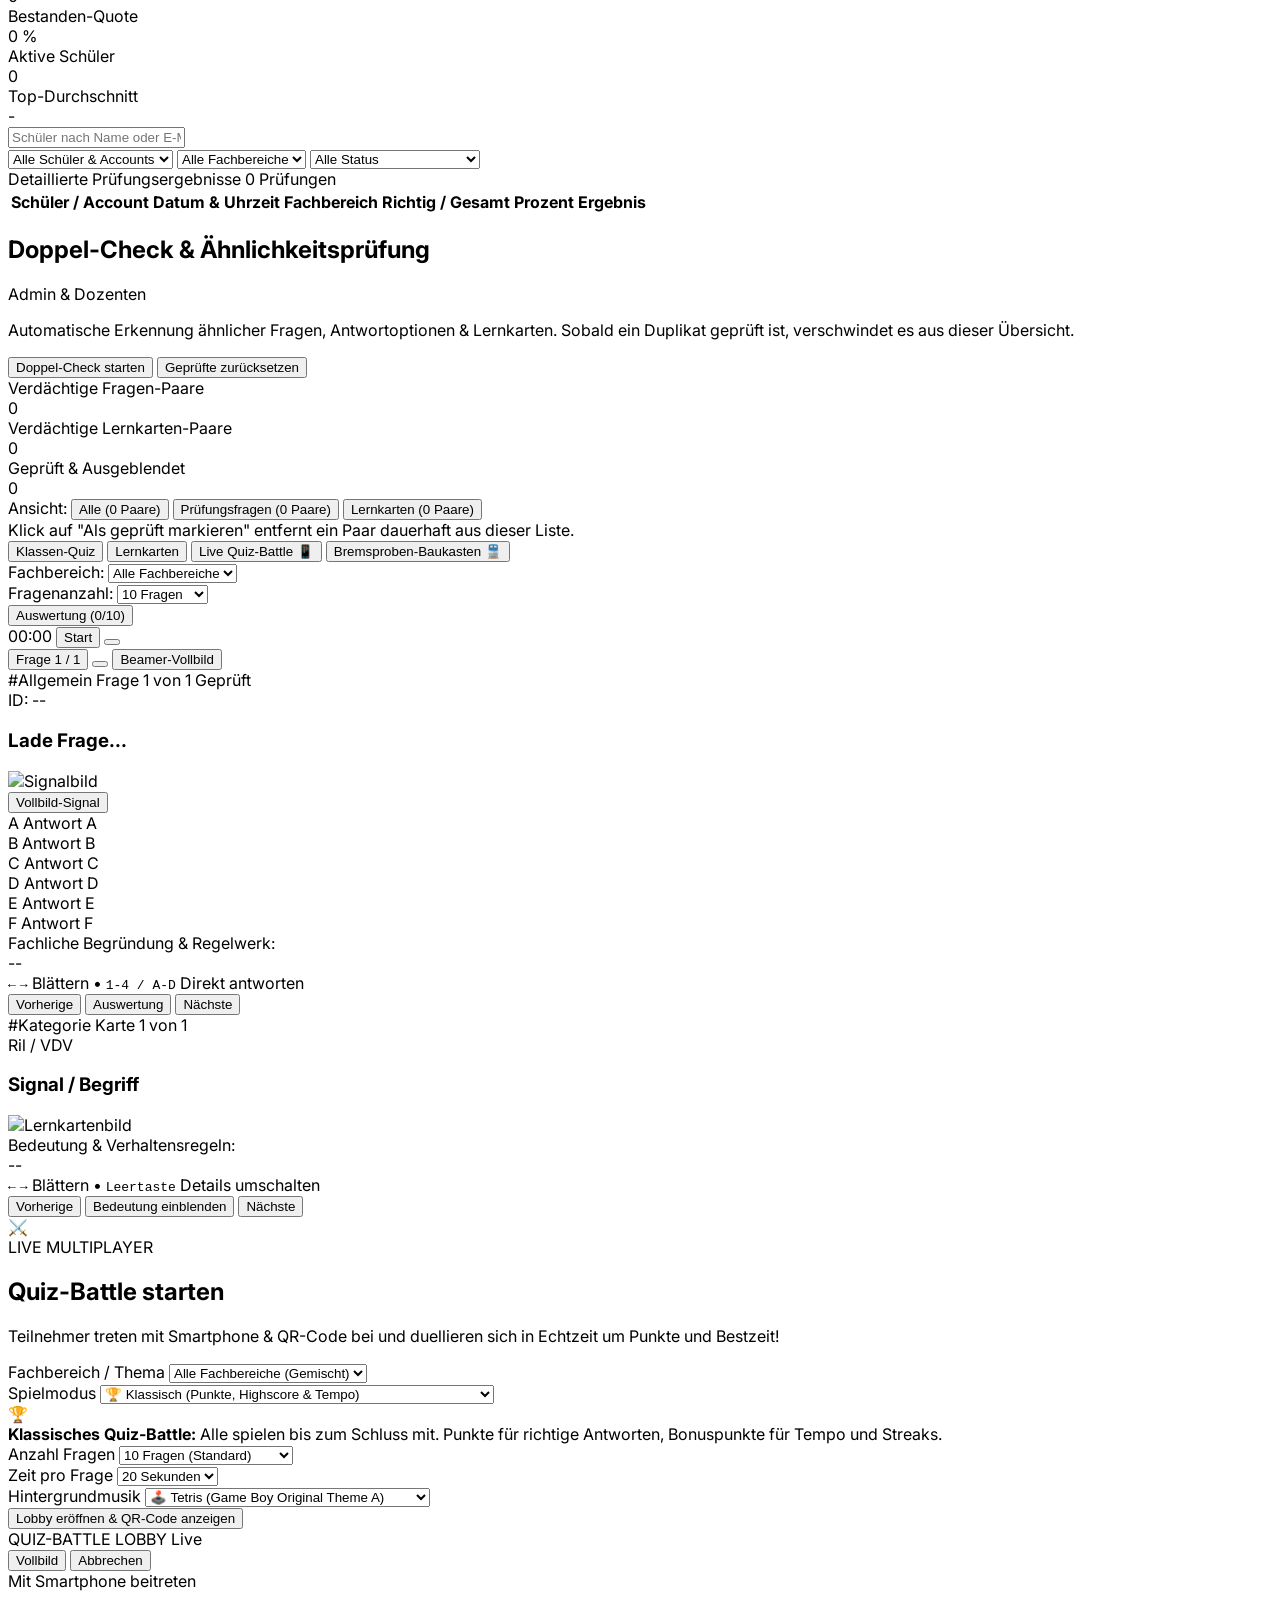
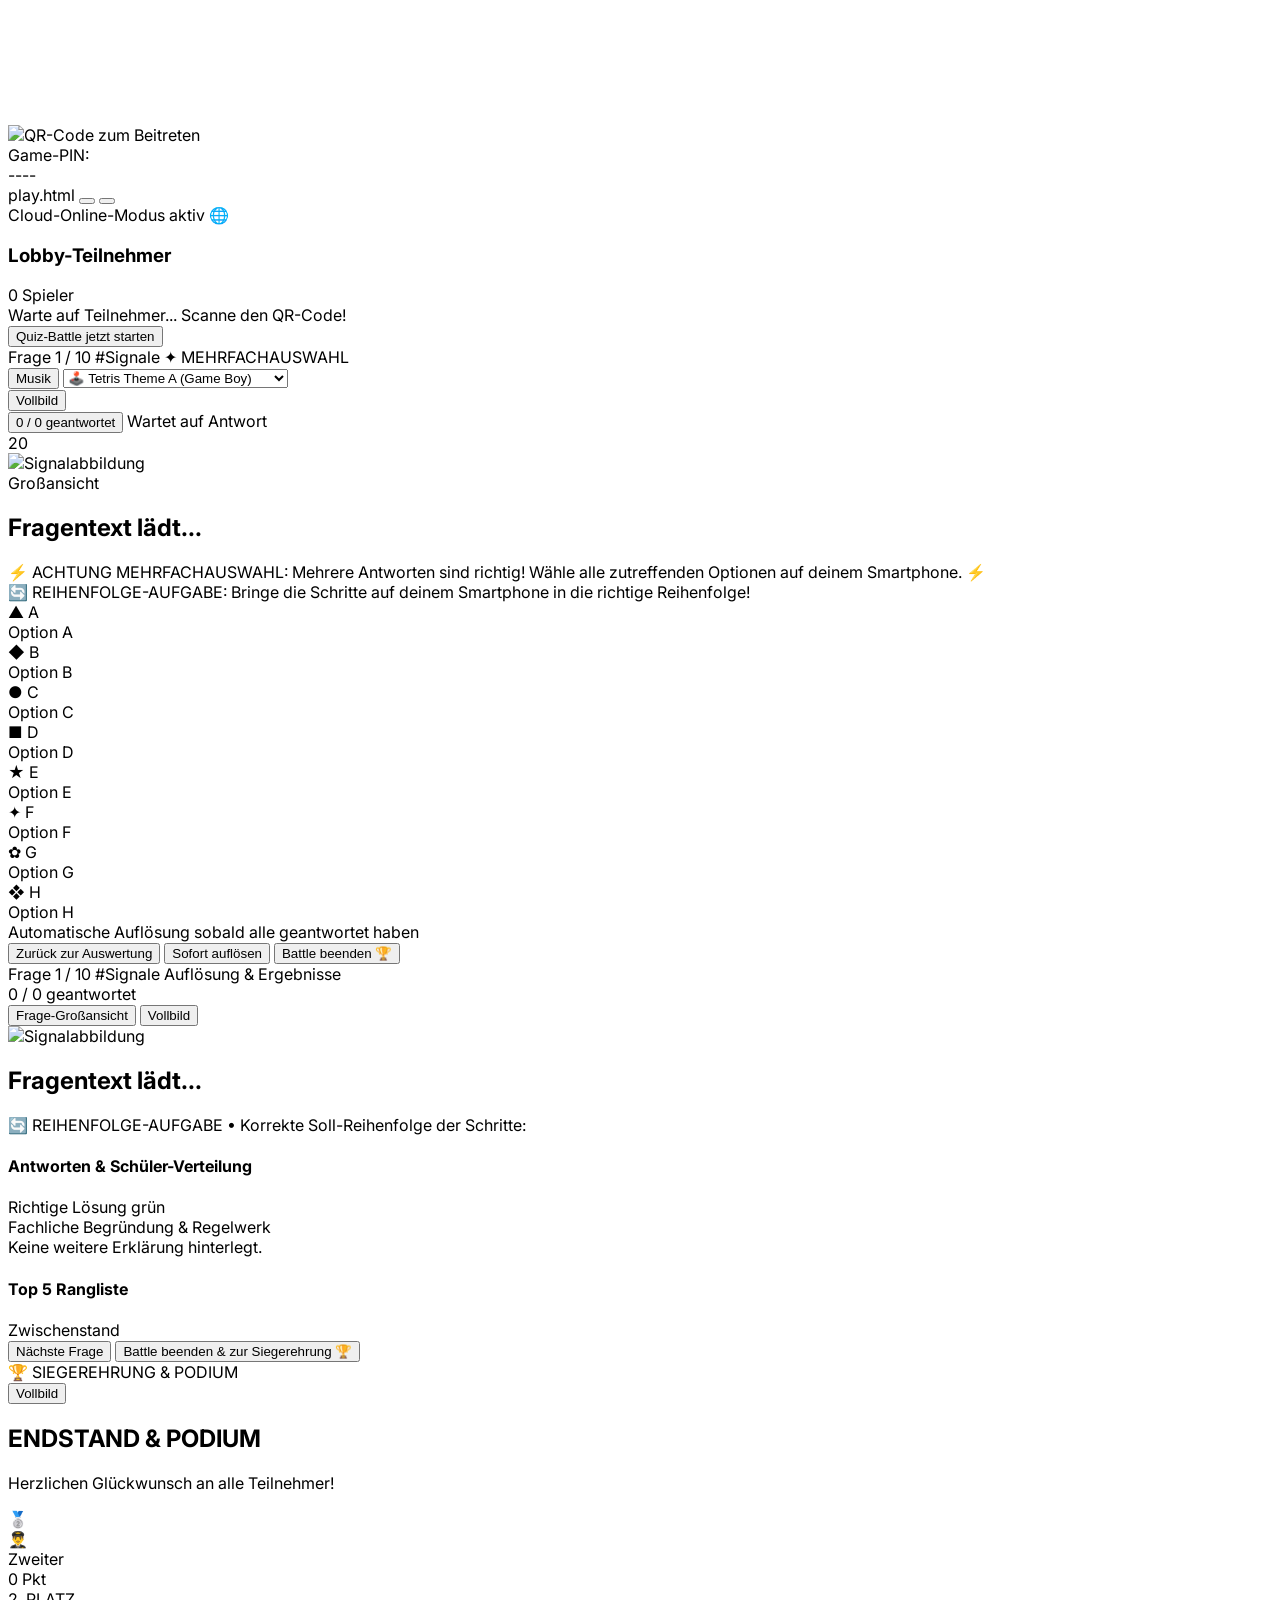
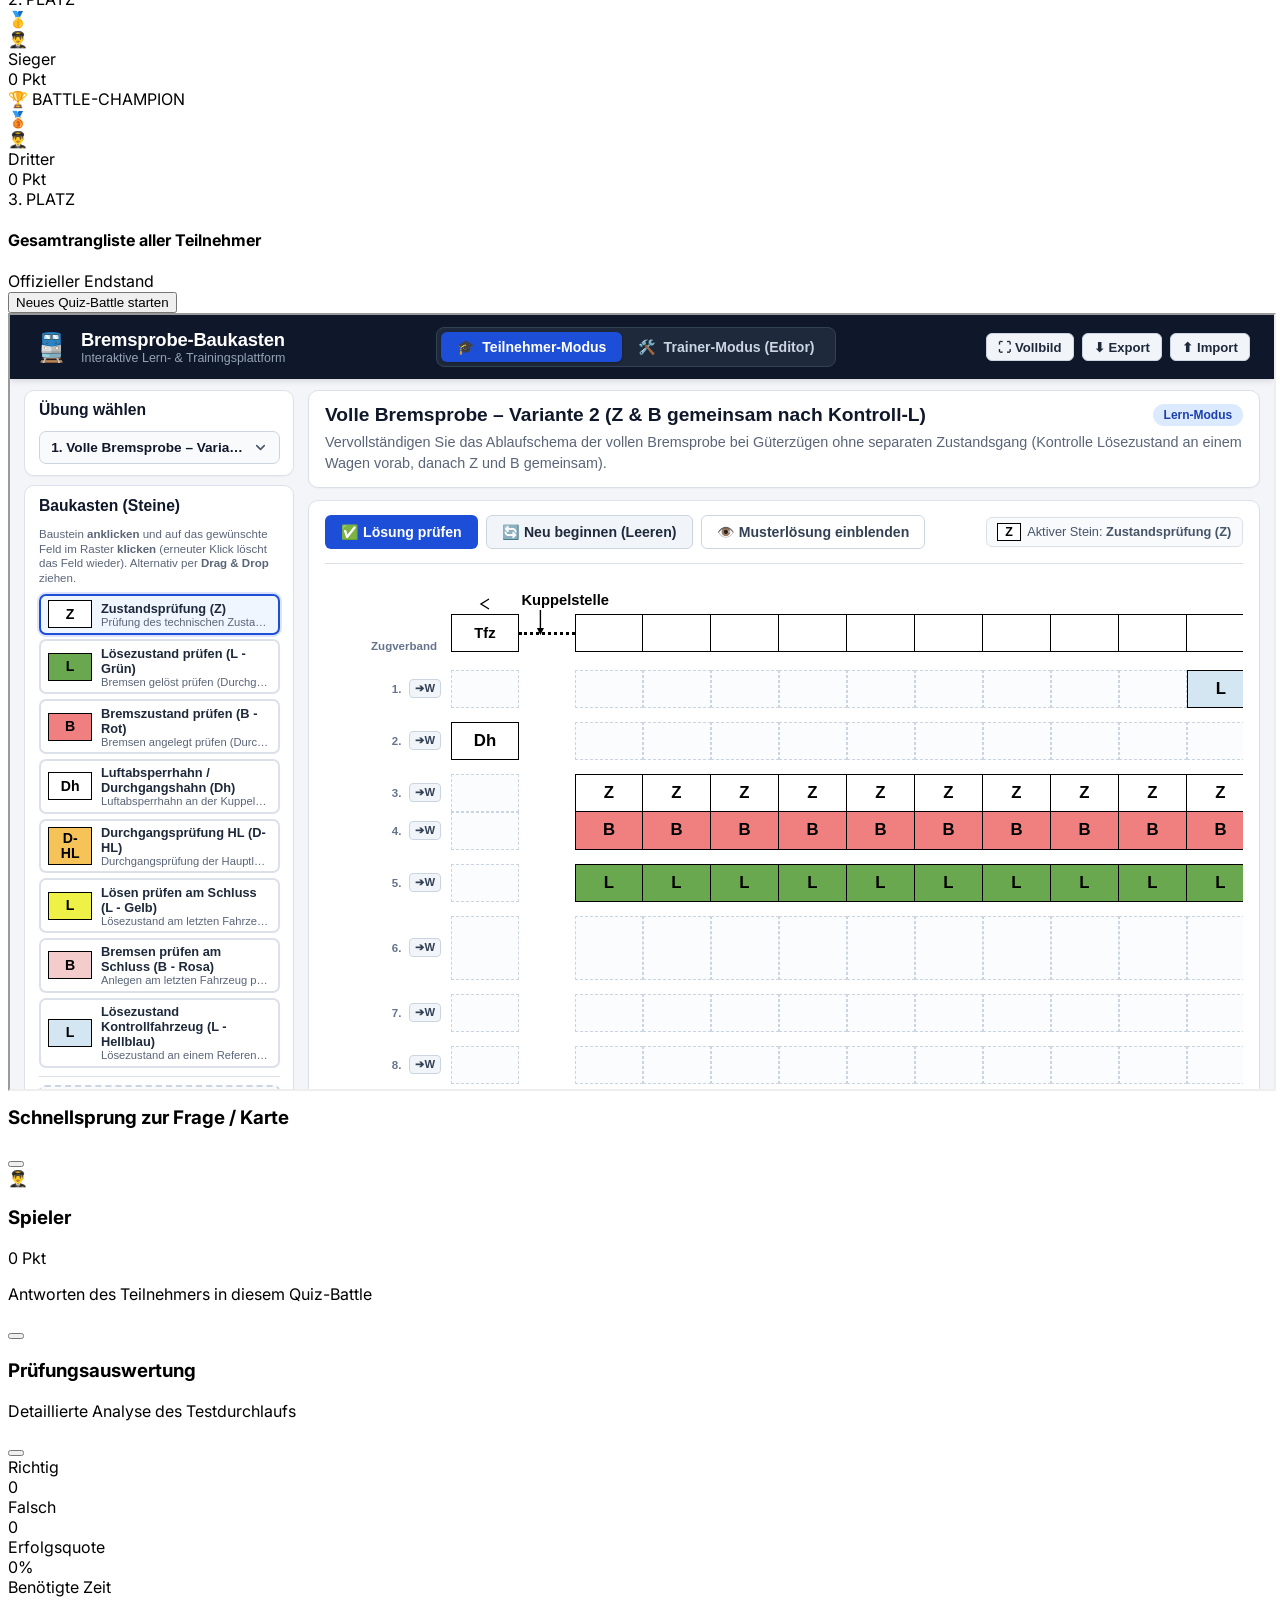
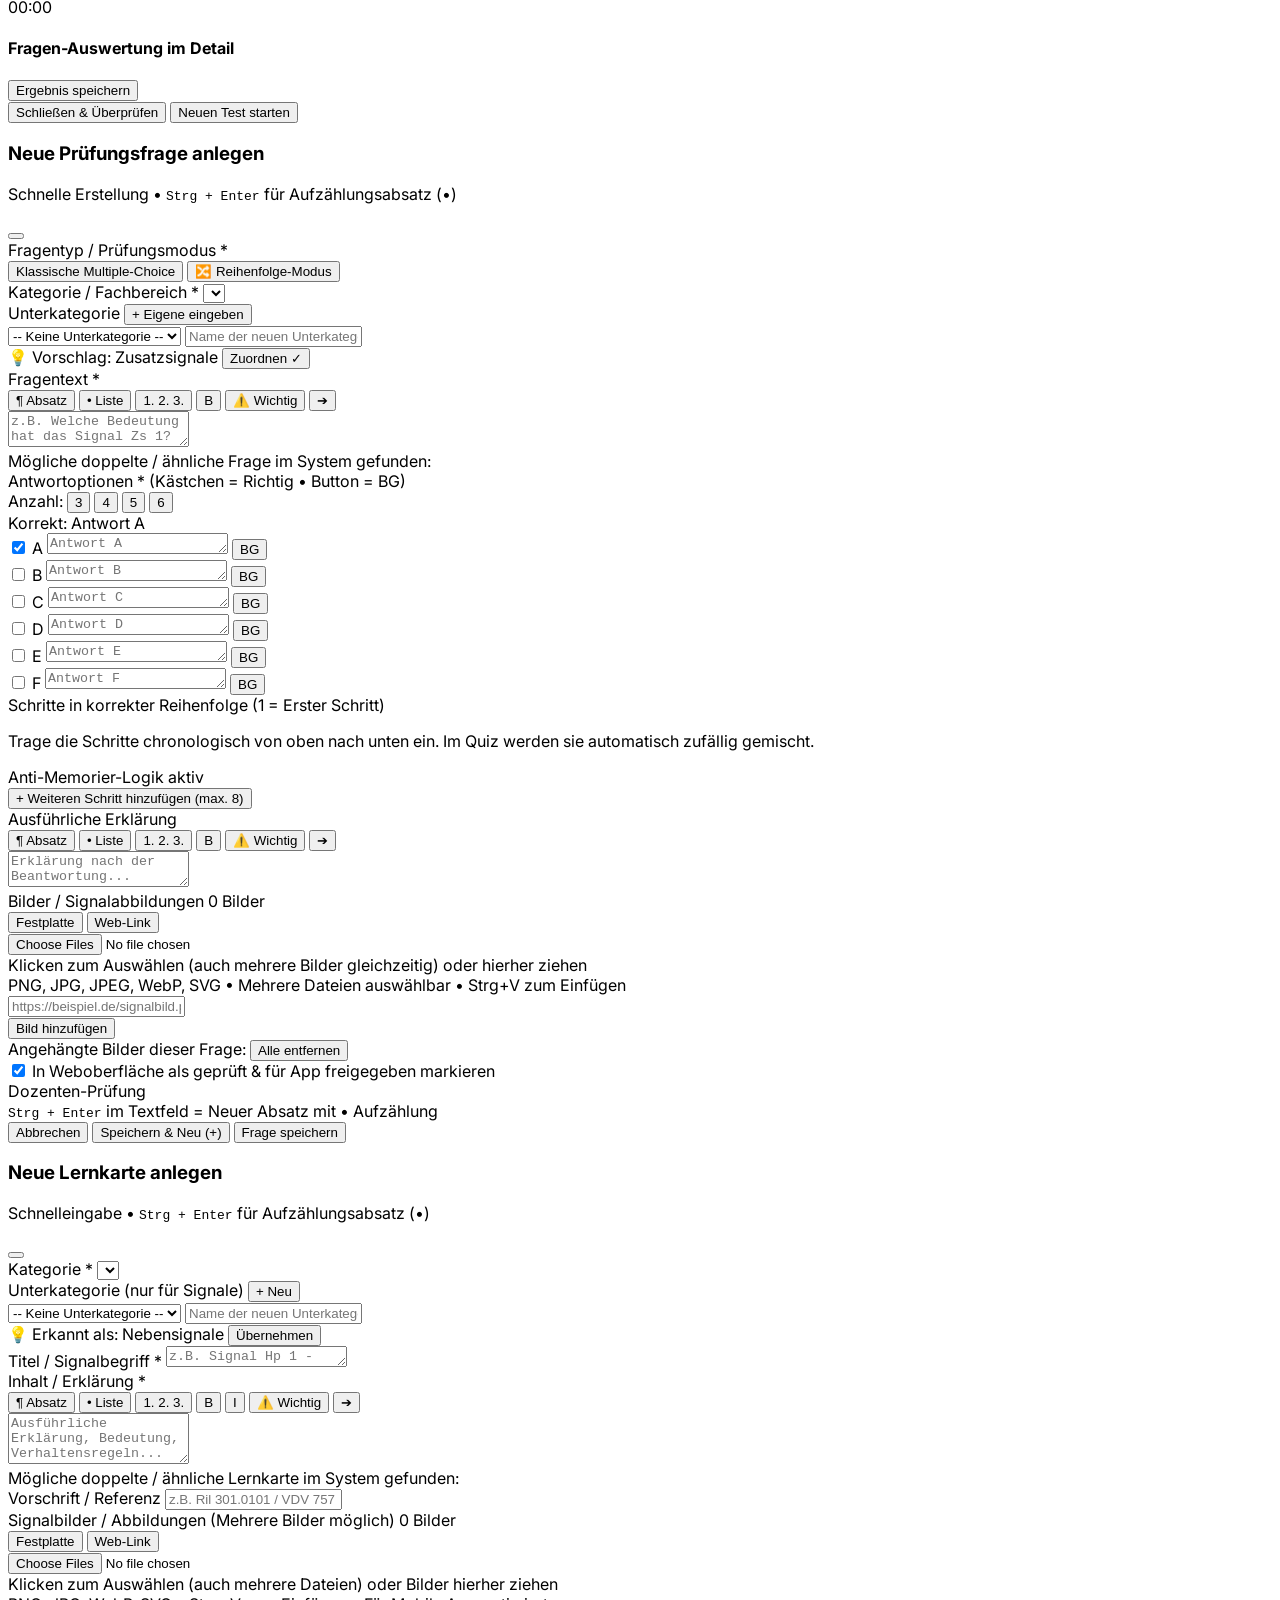
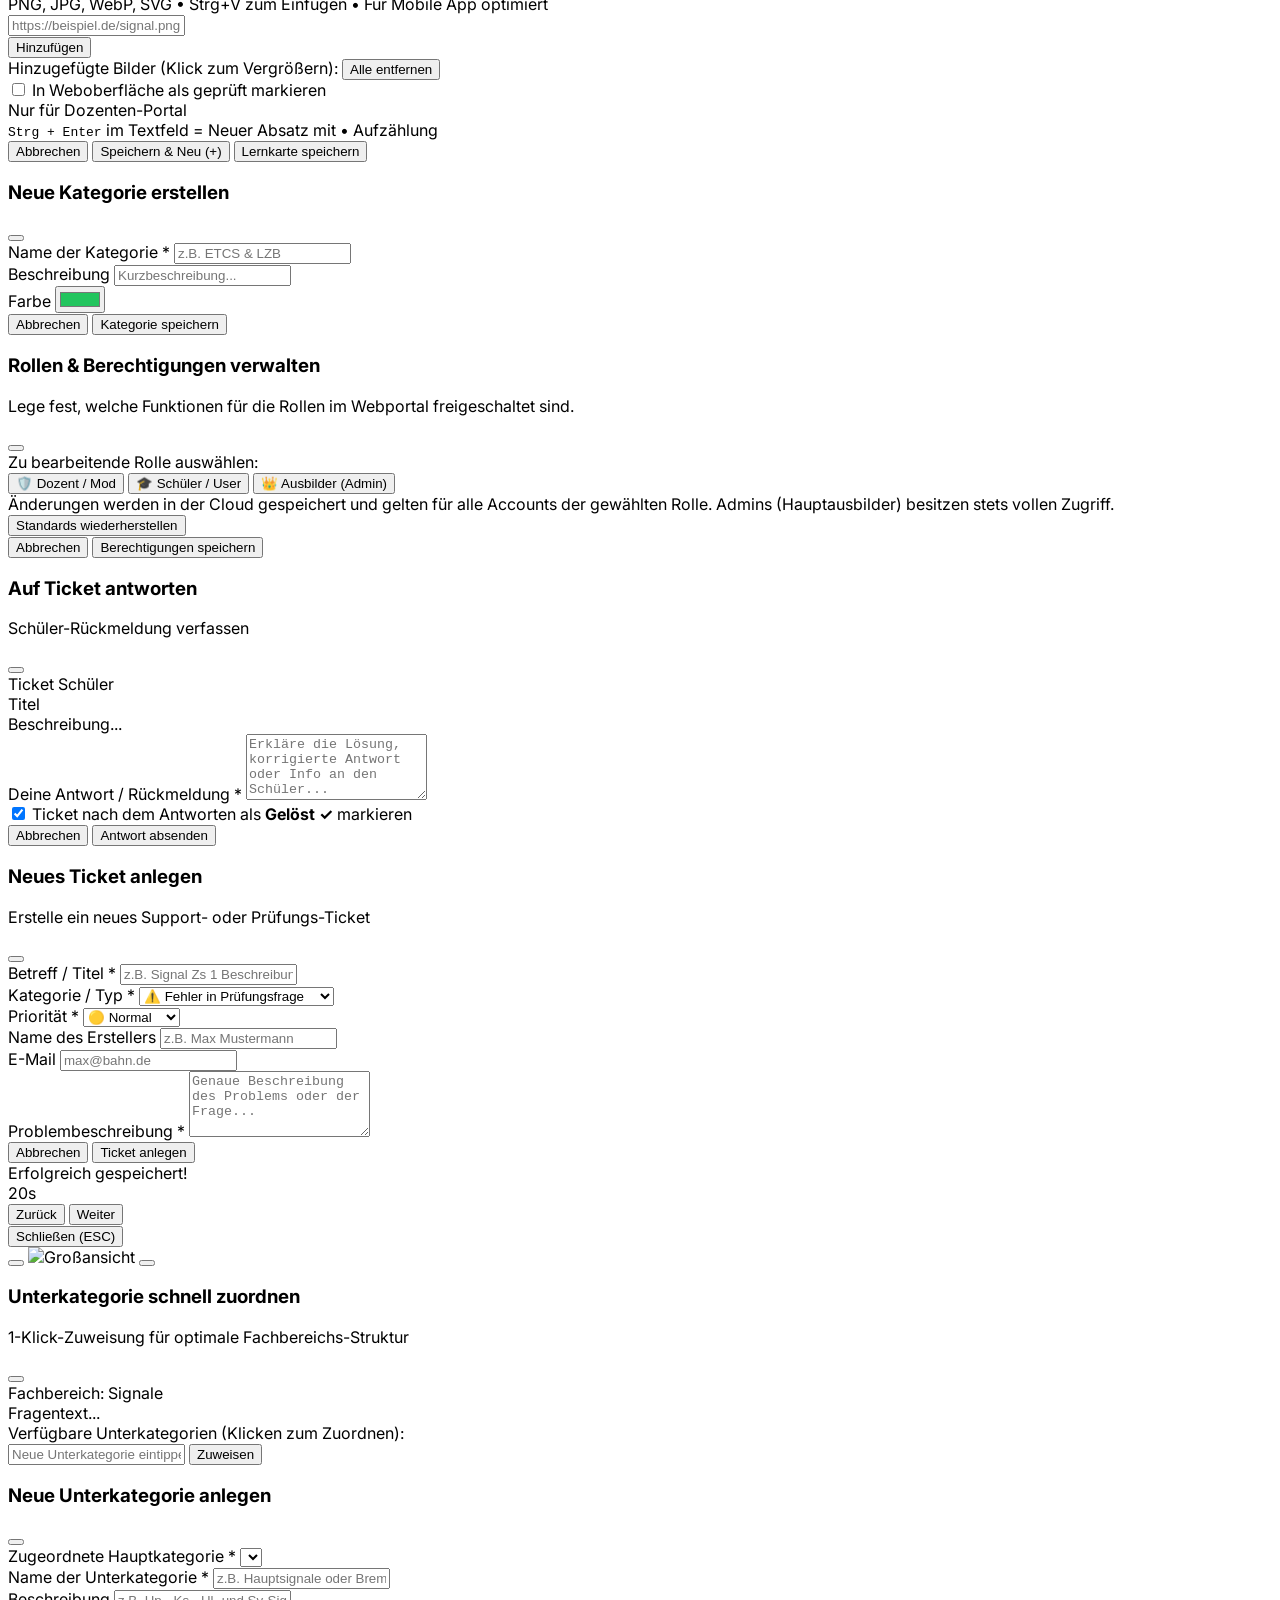
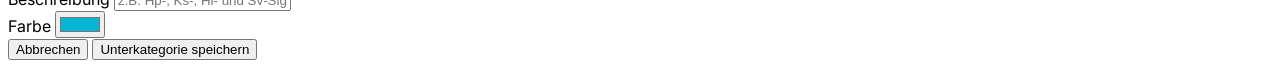
==== commit 4a47927f: "Add files via upload" ====
--- a/index.html
+++ b/index.html
@@ -293,7 +293,21 @@
       display: none !important;
     }
 
-    /* Wenn der Container oder iframe selbst im Fullscreen ist */
+    /* Wenn der Container, das Dokument oder der iframe selbst im Fullscreen ist */
+    :fullscreen body.bremsprobe-active #classroomWrapper,
+    :-webkit-full-screen body.bremsprobe-active #classroomWrapper,
+    body.is-fullscreen.bremsprobe-active #classroomWrapper,
+    :fullscreen body.bremsprobe-active #classroomContentArea,
+    :-webkit-full-screen body.bremsprobe-active #classroomContentArea,
+    body.is-fullscreen.bremsprobe-active #classroomContentArea {
+      width: 100vw !important;
+      height: 100vh !important;
+      max-width: 100vw !important;
+      max-height: 100vh !important;
+      padding: 0 !important;
+      margin: 0 !important;
+    }
+
     #classroomBremsprobeView:fullscreen,
     #bremsprobeIframe:fullscreen,
     :fullscreen #classroomBremsprobeView,
@@ -302,6 +316,7 @@
       height: 100vh !important;
       max-width: 100vw !important;
       max-height: 100vh !important;
+      min-height: 100vh !important;
       padding: 0 !important;
       margin: 0 !important;
       border: 0 !important;
@@ -313,6 +328,7 @@
     body.is-fullscreen #bremsprobeIframe {
       width: 100vw !important;
       height: 100vh !important;
+      min-height: 100vh !important;
     }
 
     body.battle-running #classroomWrapper {
@@ -481,12 +497,6 @@
         <i data-lucide="layers" class="w-4 h-4"></i>
         <span>Lernkarten & Signale</span>
         <span id="badge-flashcards-count" class="ml-auto text-xs px-2 py-0.5 rounded-full bg-gray-800">0</span>
-      </button>
-
-      <button onclick="switchTab('bremsprobe')" id="tab-btn-bremsprobe" class="nav-tab flex items-center gap-3 px-3.5 py-2.5 rounded-xl text-sm font-semibold transition text-gray-400 hover:bg-gray-800 hover:text-white">
-        <i data-lucide="train" class="w-4 h-4 text-emerald-400"></i>
-        <span>Bremsproben-Baukasten</span>
-        <span class="ml-auto text-[10px] font-bold px-1.5 py-0.5 rounded bg-emerald-500/20 text-emerald-300 border border-emerald-500/30">Neu</span>
       </button>
 
       <button onclick="switchTab('duplicates')" id="tab-btn-duplicates" class="nav-tab flex items-center gap-3 px-3.5 py-2.5 rounded-xl text-sm font-semibold transition text-gray-400 hover:bg-gray-800 hover:text-white">
@@ -1260,35 +1270,7 @@
         <div id="duplicatesListContainer" class="space-y-4"></div>
       </section>
 
-      <!-- TAB 8: BREMSPROBEN-BAUKASTEN & TRAINER-EDITOR -->
-      <section id="tab-bremsprobe" class="tab-content hidden">
-        <div class="flex flex-col sm:flex-row sm:items-center justify-between gap-4 mb-4">
-          <div>
-            <div class="flex items-center gap-2.5">
-              <h2 class="text-2xl font-bold text-white tracking-tight">Bremsproben-Baukasten & Editor</h2>
-              <span class="px-2.5 py-0.5 rounded-full text-xs font-bold bg-emerald-500/20 text-emerald-300 border border-emerald-500/30 flex items-center gap-1">
-                <i data-lucide="train" class="w-3.5 h-3.5 text-emerald-400"></i>
-                <span>Training & Editor</span>
-              </span>
-            </div>
-            <p class="text-sm text-gray-400 mt-1">Interaktiver Editor und Ausbildungs-Simulator für Bremsproben-Szenarien nach Baukastenprinzip (Z, L, B, Dh, D-HL).</p>
-          </div>
-          <div class="flex items-center gap-2 shrink-0">
-            <button type="button" onclick="refreshAdminBremsprobeIframe()" class="px-3.5 py-2 bg-gray-800 hover:bg-gray-700 text-gray-200 font-semibold text-xs rounded-xl border border-gray-700 transition flex items-center gap-2 shadow-sm">
-              <i data-lucide="refresh-cw" class="w-3.5 h-3.5"></i>
-              <span>Aktualisieren</span>
-            </button>
-            <a href="/bremsprobe/index.html" target="_blank" rel="noopener noreferrer" class="px-4 py-2 bg-emerald-600 hover:bg-emerald-500 text-white font-bold text-xs rounded-xl shadow-lg shadow-emerald-600/30 transition flex items-center gap-2">
-              <i data-lucide="external-link" class="w-3.5 h-3.5"></i>
-              <span>In neuem Tab öffnen</span>
-            </a>
-          </div>
-        </div>
-
-        <div class="w-full rounded-2xl overflow-hidden border border-gray-800 shadow-2xl bg-gray-900" style="height: calc(100vh - 180px); min-height: 720px;">
-          <iframe id="adminBremsprobeIframe" src="/bremsprobe/index.html?v=6" allow="fullscreen" class="w-full h-full border-0 bg-[#f3f5f8]" title="Bremsproben-Baukasten"></iframe>
-        </div>
-      </section>
+
     </main>
   </div>
 
@@ -2126,7 +2108,7 @@
 
       <!-- 4. BREMSPROBEN-BAUKASTEN MODUS -->
       <div id="classroomBremsprobeView" class="hidden w-full flex-1 flex-col items-stretch" style="height: calc(100vh - 126px); min-height: 680px;">
-        <iframe id="bremsprobeIframe" src="/bremsprobe/index.html?v=6" allow="fullscreen" class="w-full flex-1 border-0 bg-[#f3f5f8]" style="width: 100%; height: calc(100vh - 126px); min-height: 680px; display: block;" title="Bremsproben-Baukasten"></iframe>
+        <iframe id="bremsprobeIframe" src="bremsprobe/index.html?v=10" allow="fullscreen" class="w-full flex-1 border-0 bg-[#f3f5f8]" style="width: 100%; height: calc(100vh - 126px); min-height: 680px; display: block;" title="Bremsproben-Baukasten"></iframe>
       </div>
     </div>
   </div>
@@ -9105,13 +9087,8 @@
 
   const mainEl = document.querySelector('#adminWrapper main');
   if (mainEl) {
-    if (tabId === 'bremsprobe') {
-      mainEl.classList.remove('max-w-7xl');
-      mainEl.classList.add('max-w-full');
-    } else {
-      mainEl.classList.add('max-w-7xl');
-      mainEl.classList.remove('max-w-full');
-    }
+    mainEl.classList.add('max-w-7xl');
+    mainEl.classList.remove('max-w-full');
   }
 
   if (tabId === 'stats') {
@@ -9130,11 +9107,6 @@
   }
 
   if (window.lucide) lucide.createIcons();
-};
-
-window.refreshAdminBremsprobeIframe = function() {
-  const iframe = document.getElementById('adminBremsprobeIframe');
-  if (iframe) iframe.src = '/bremsprobe/index.html?v=' + Date.now();
 };
 
 window.renderQuestions = function(list) {
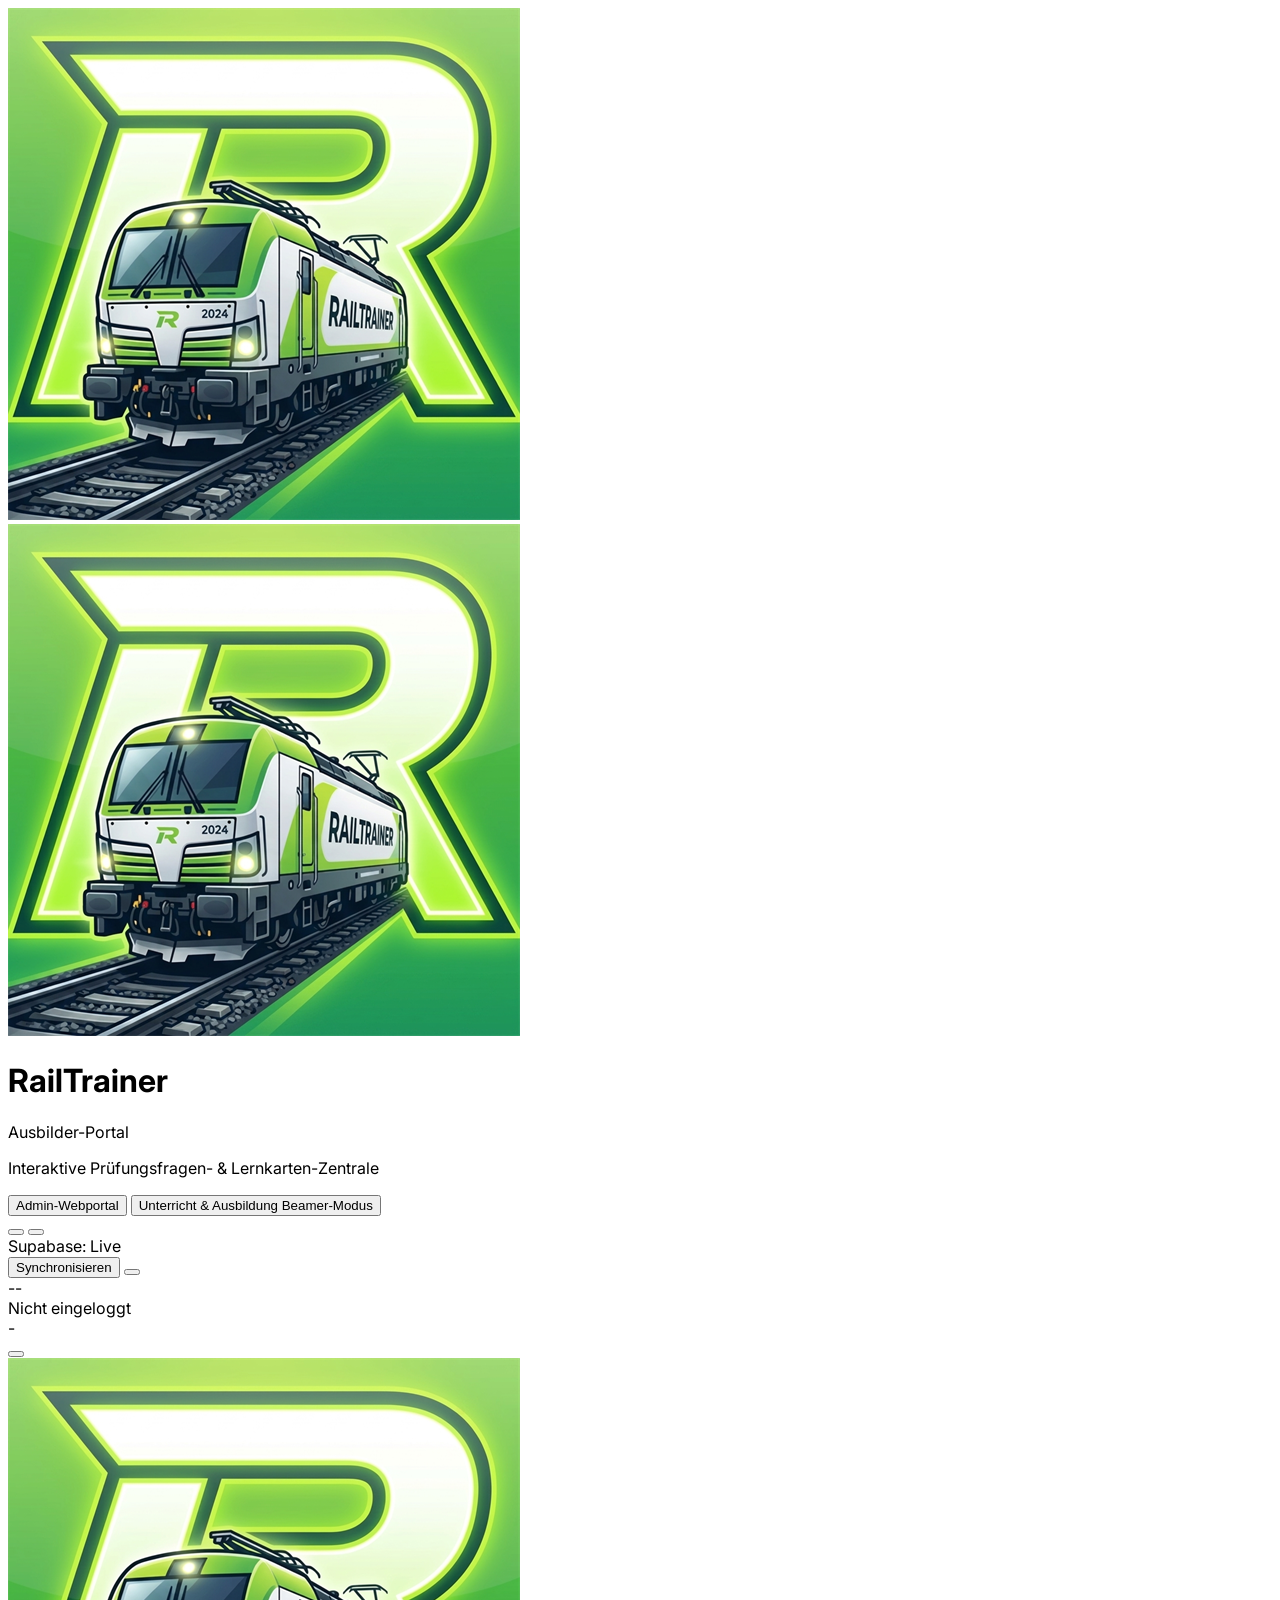
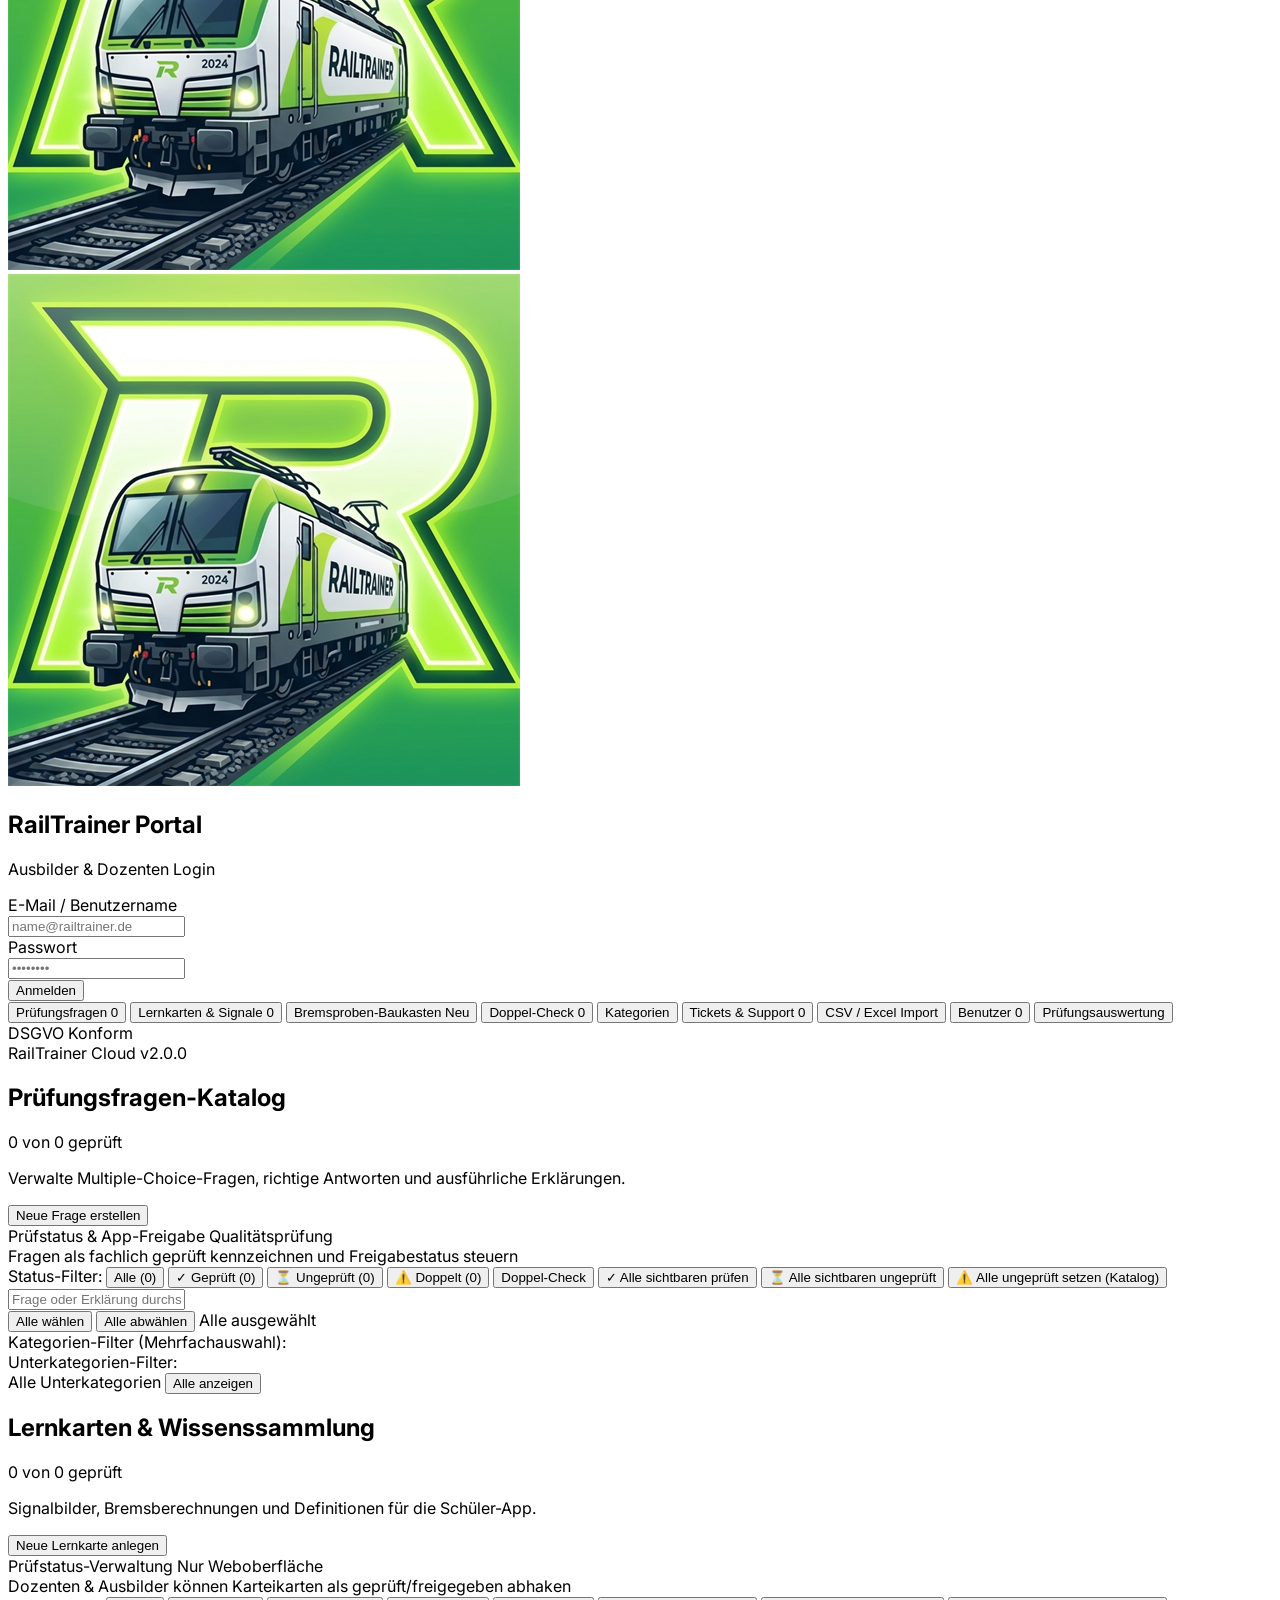
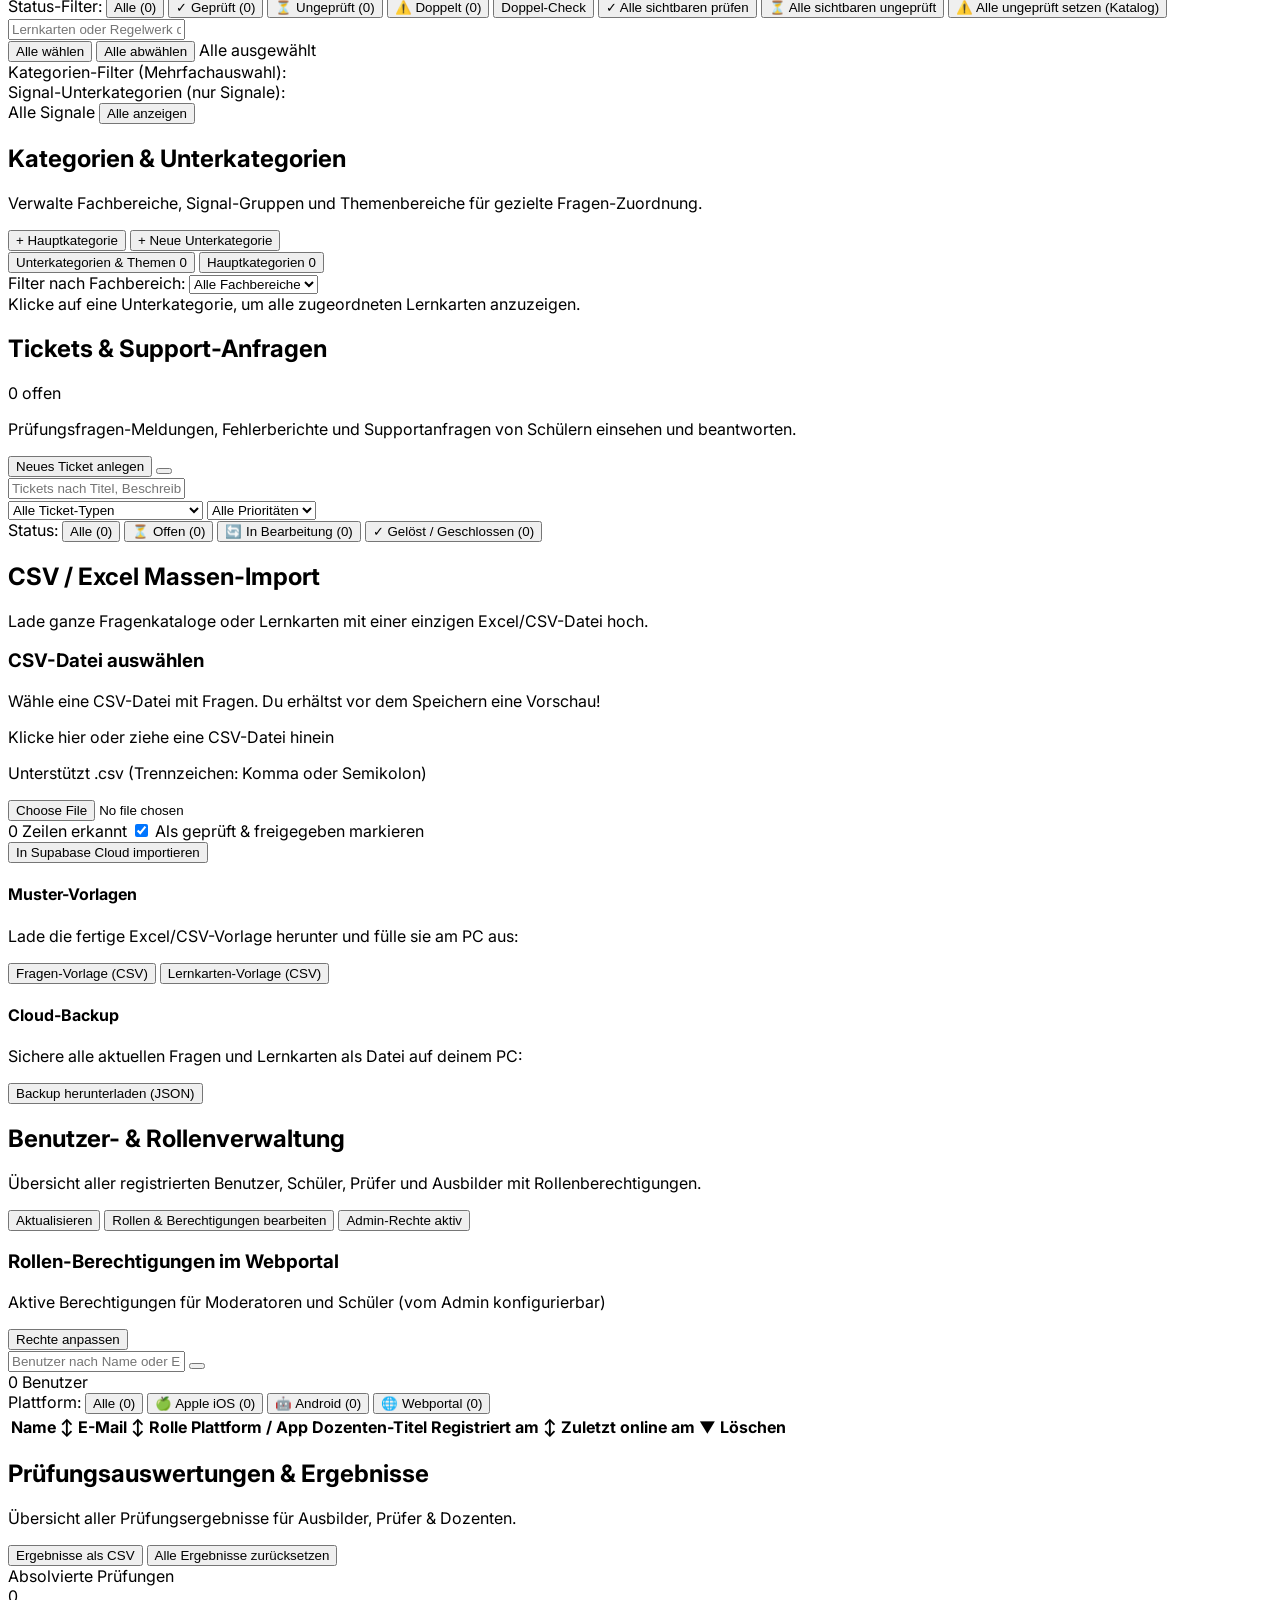
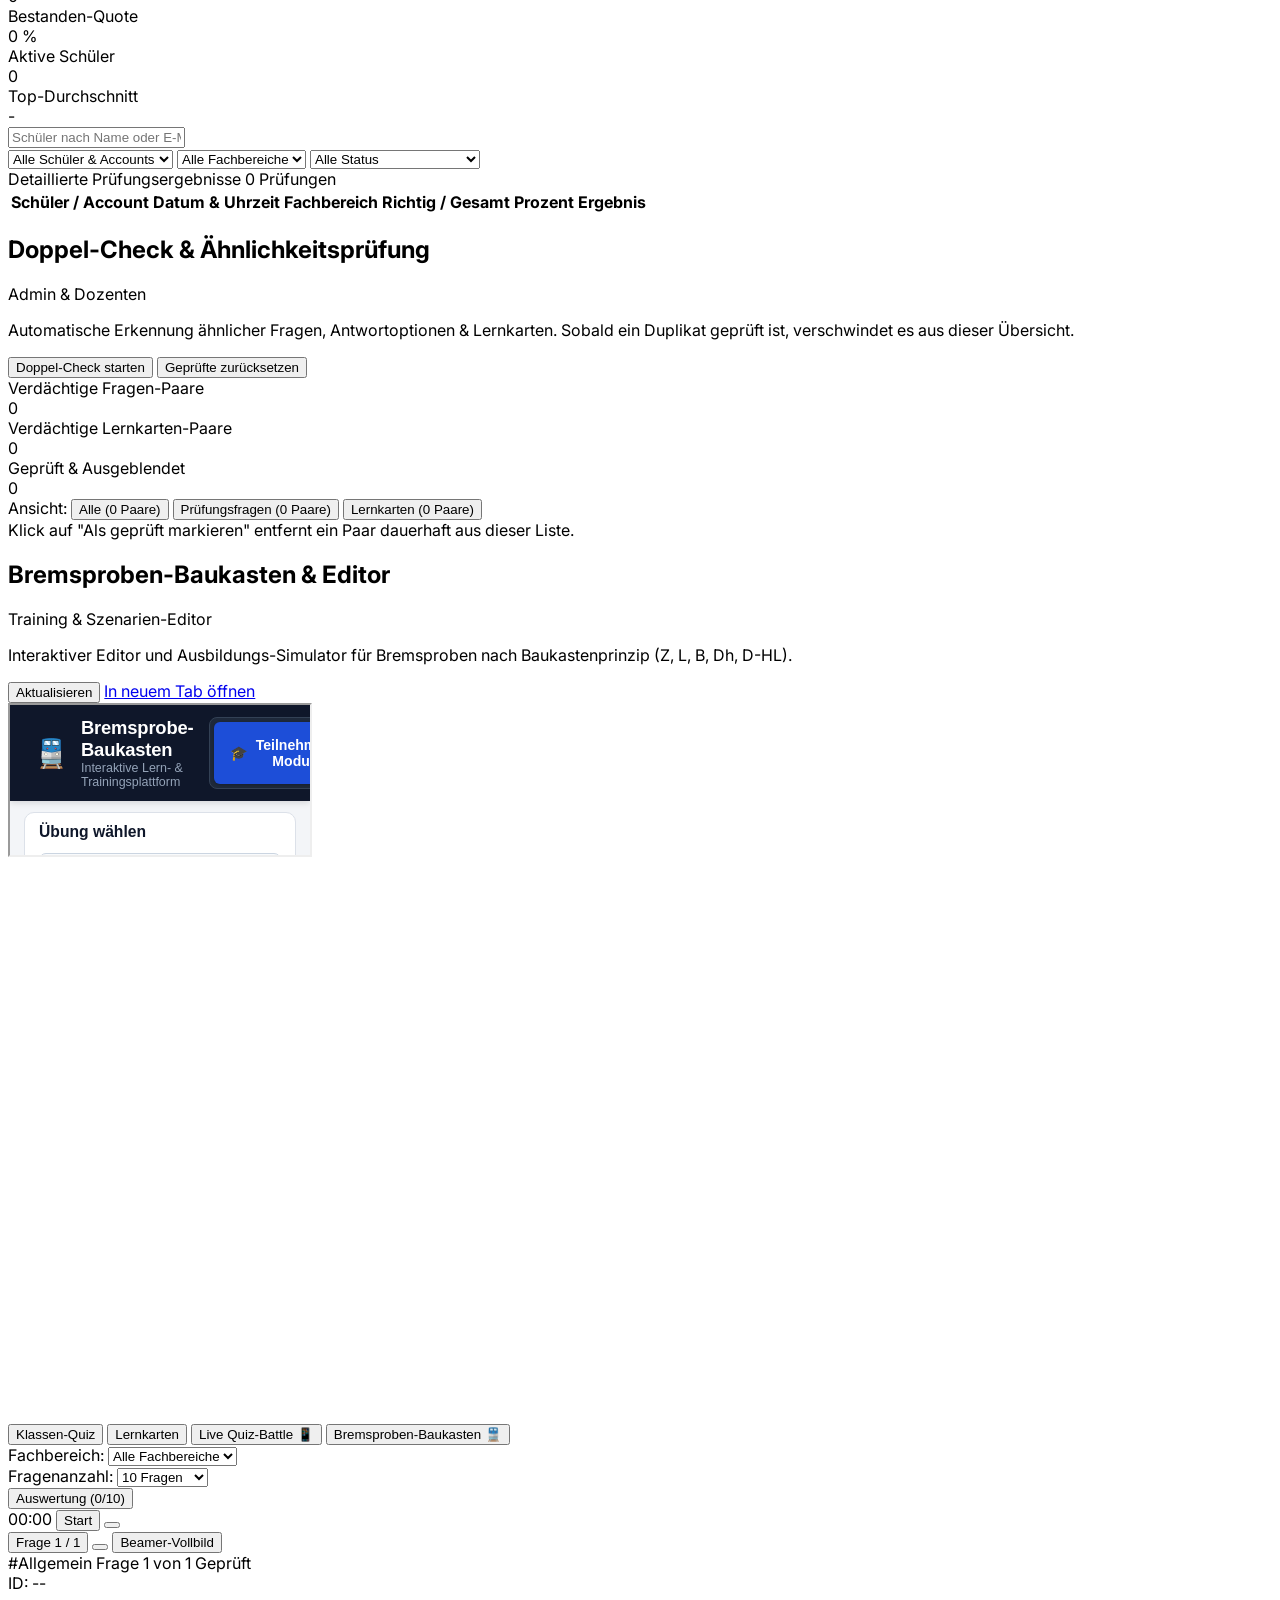
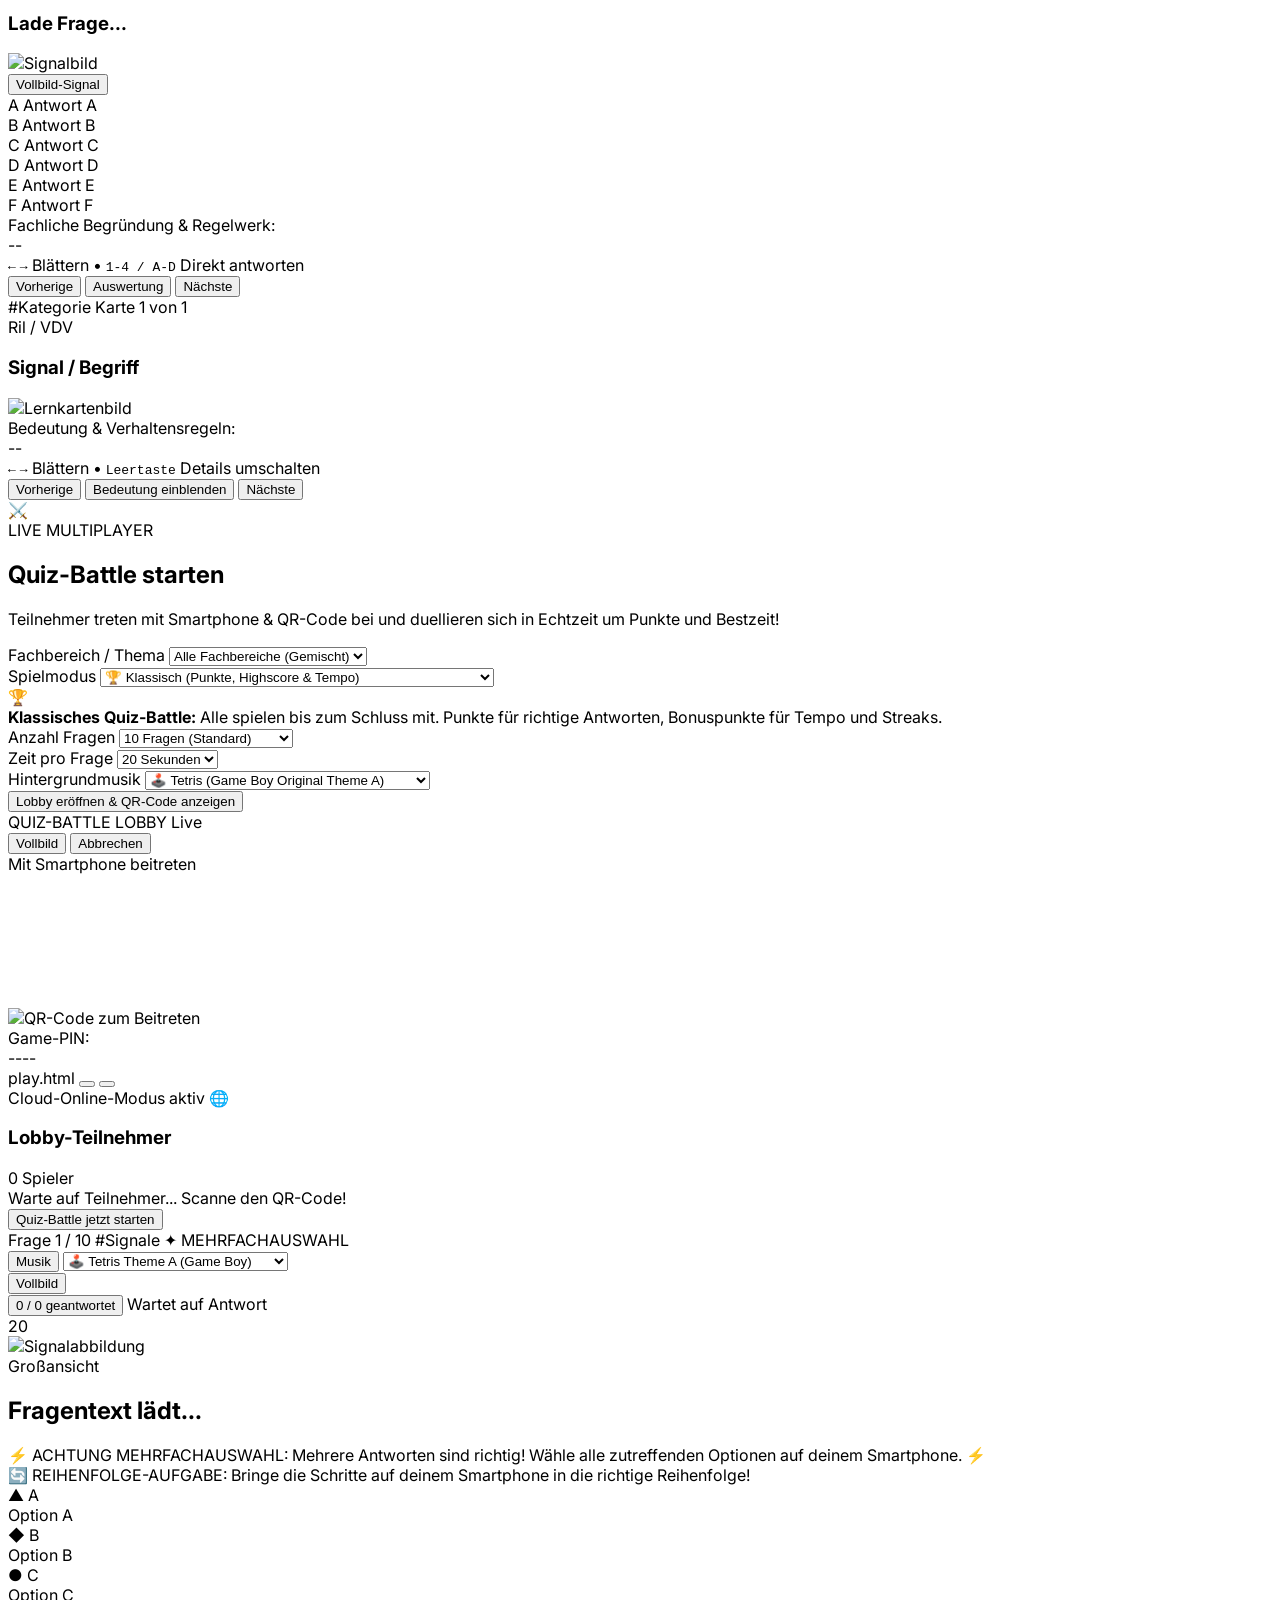
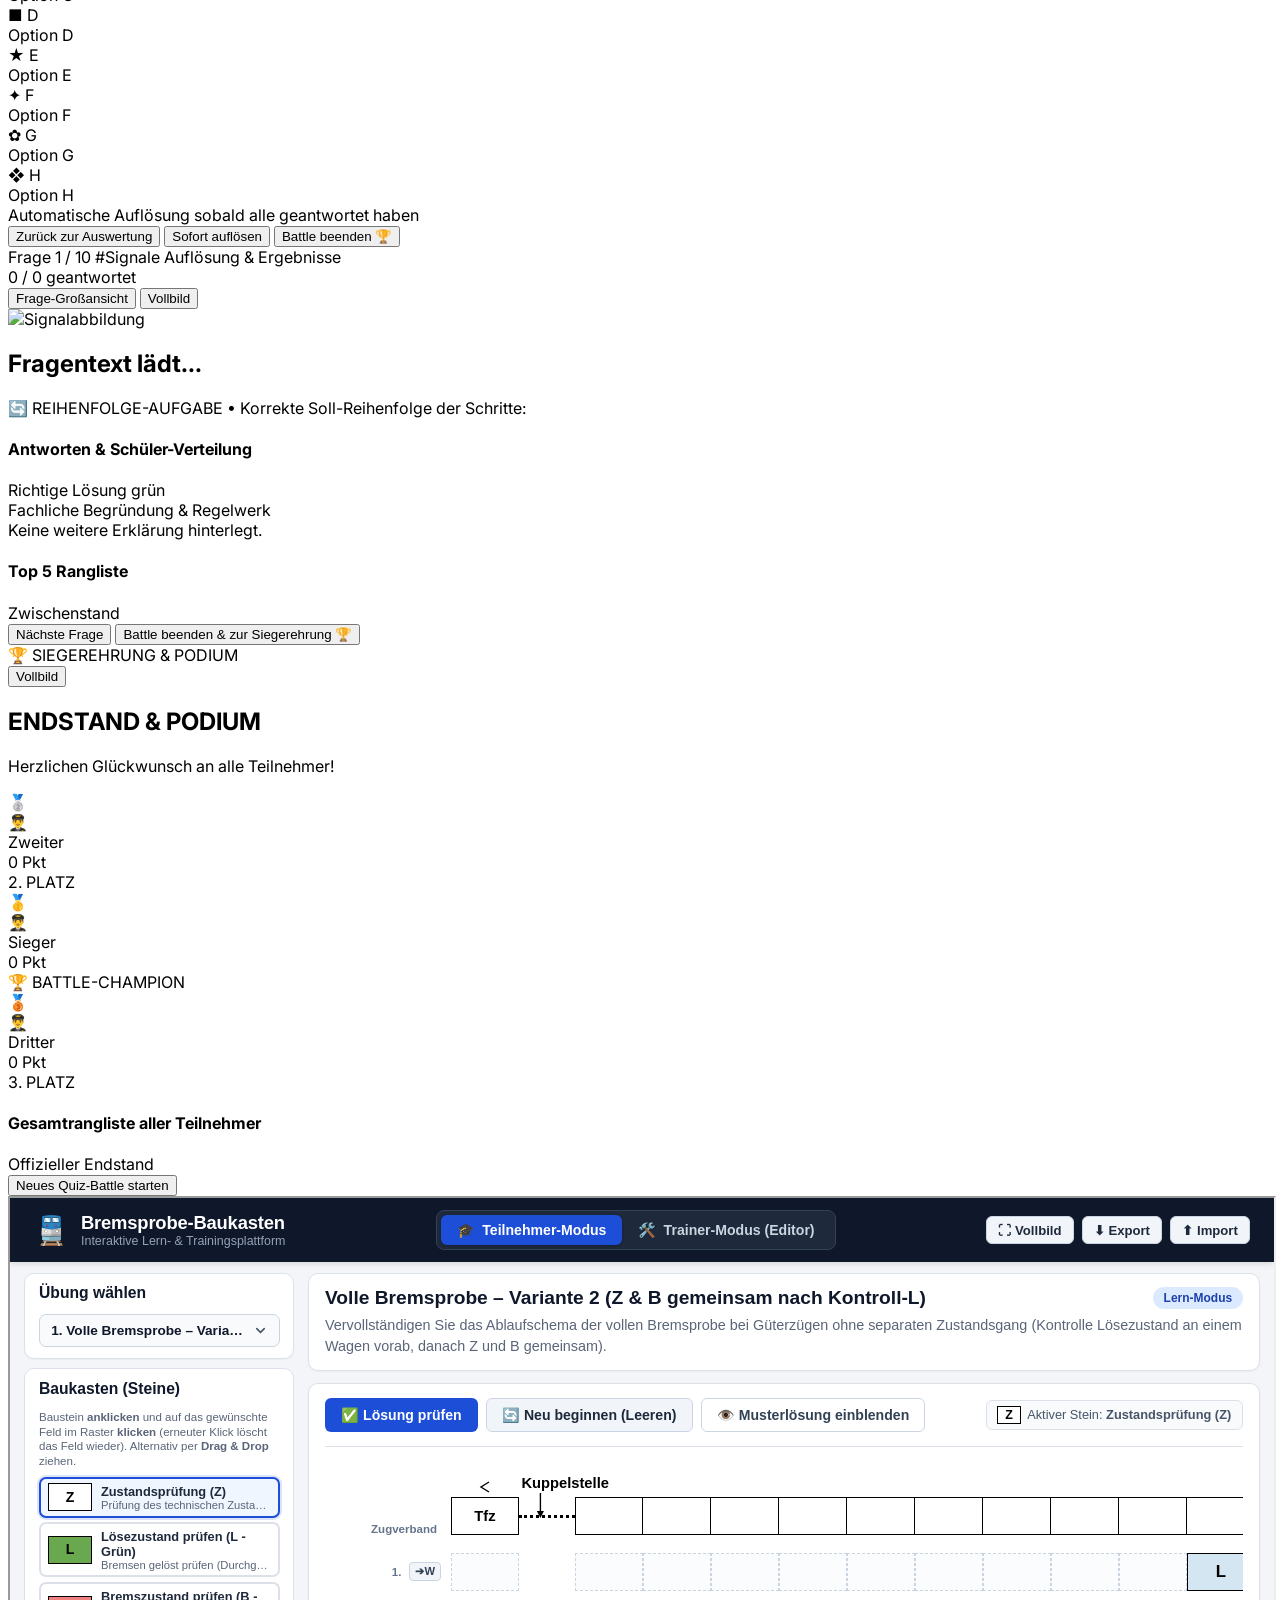
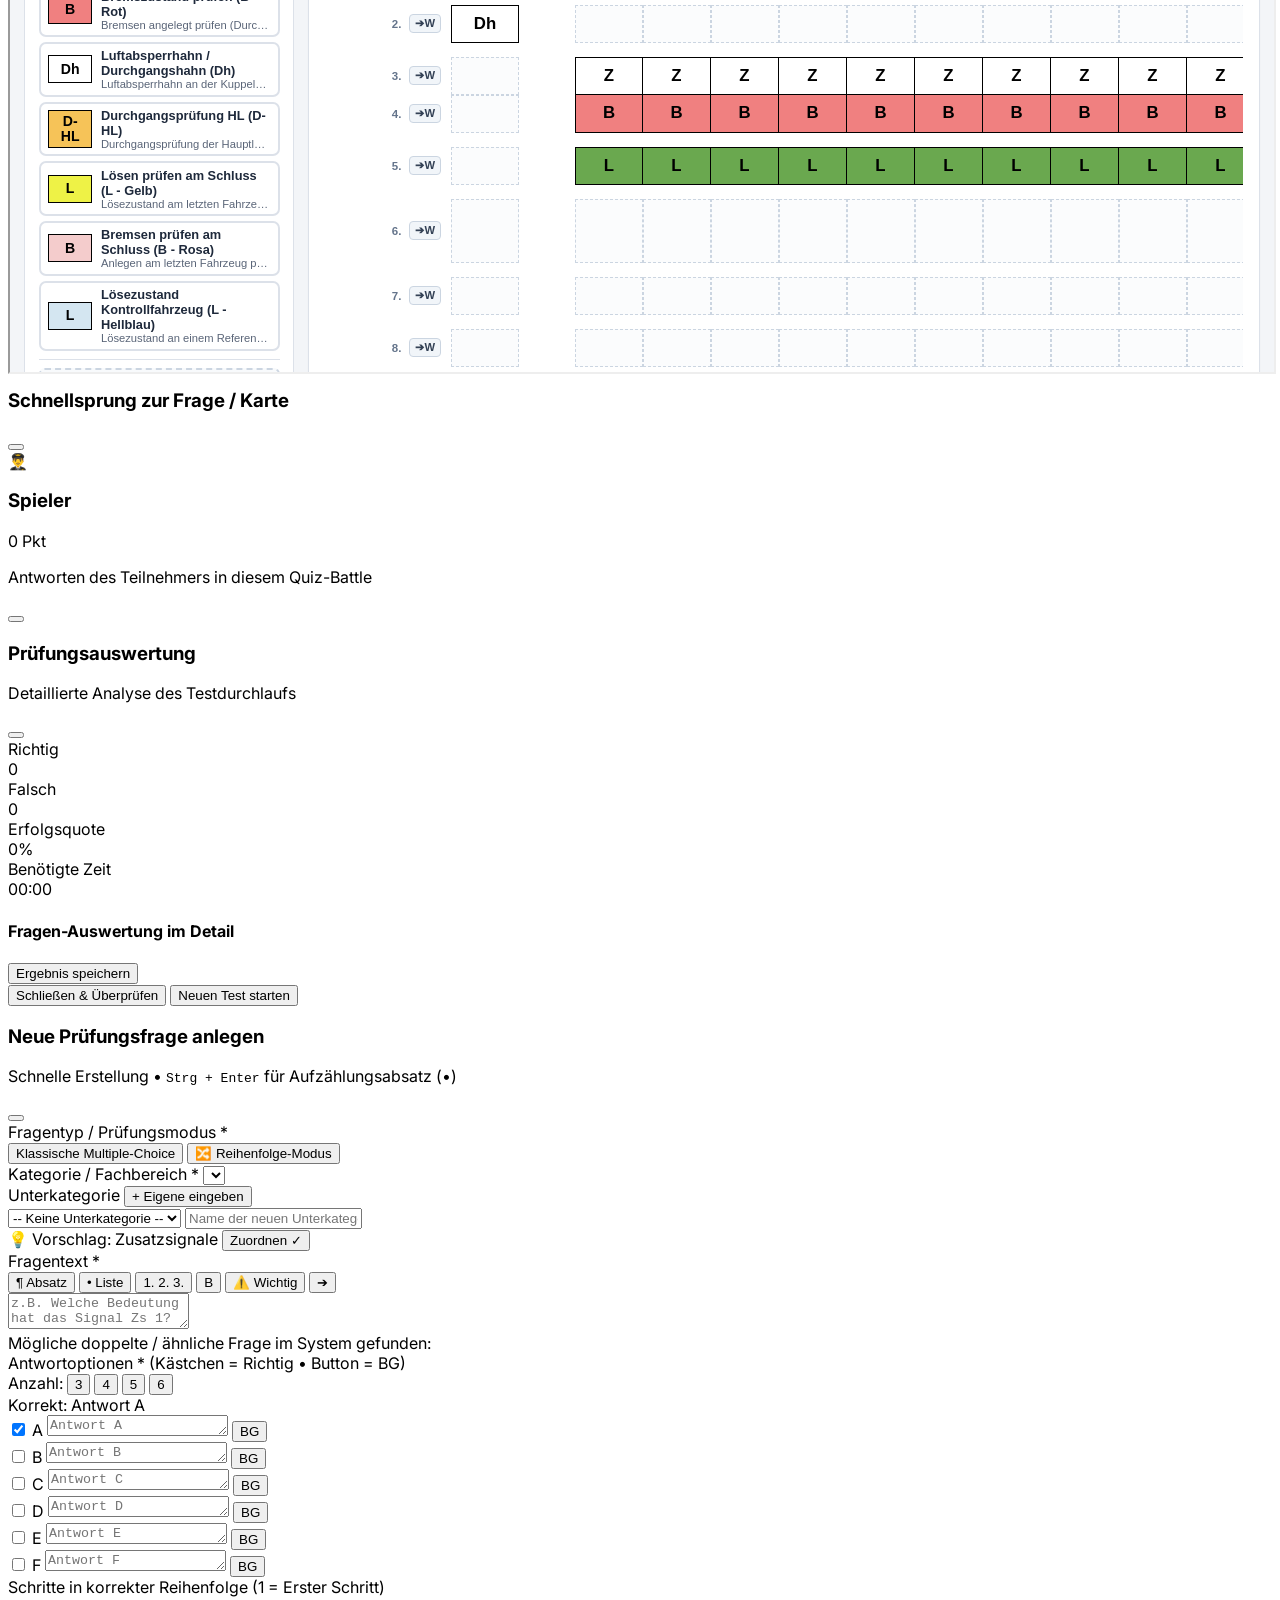
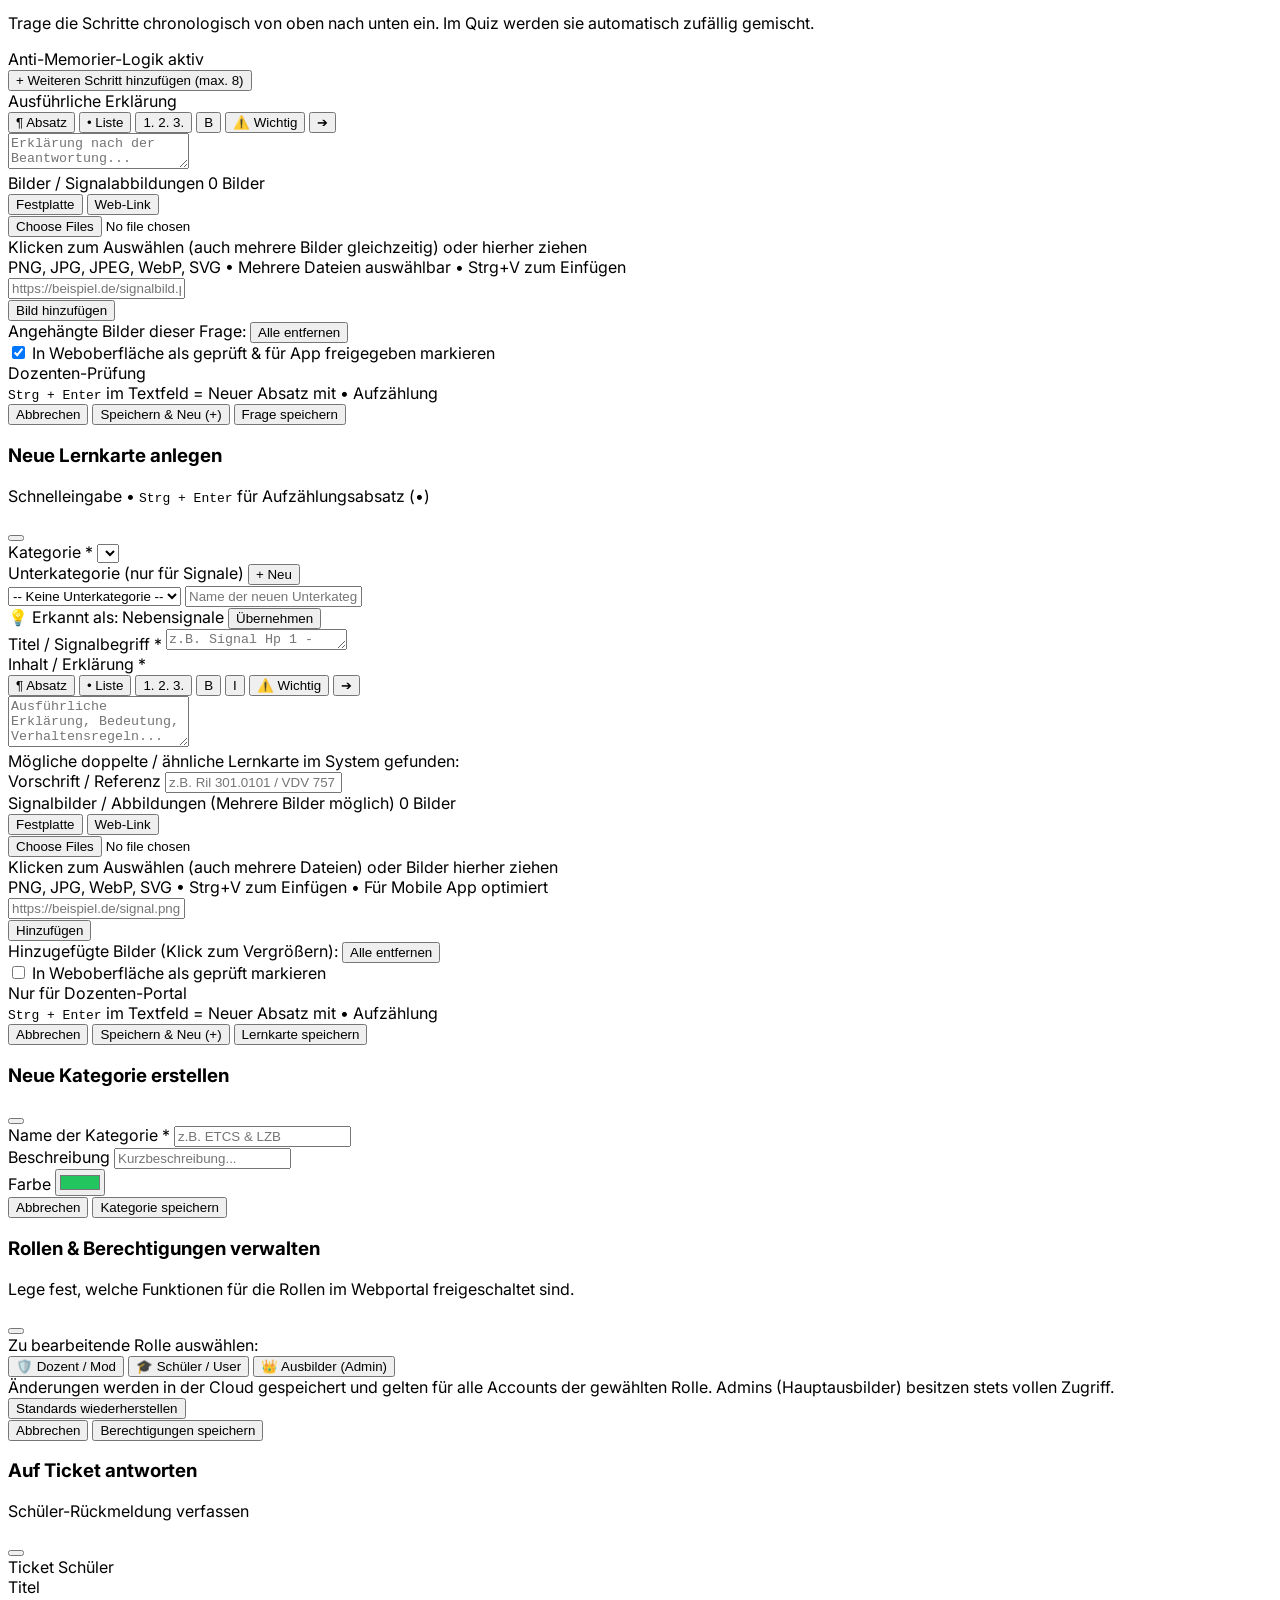
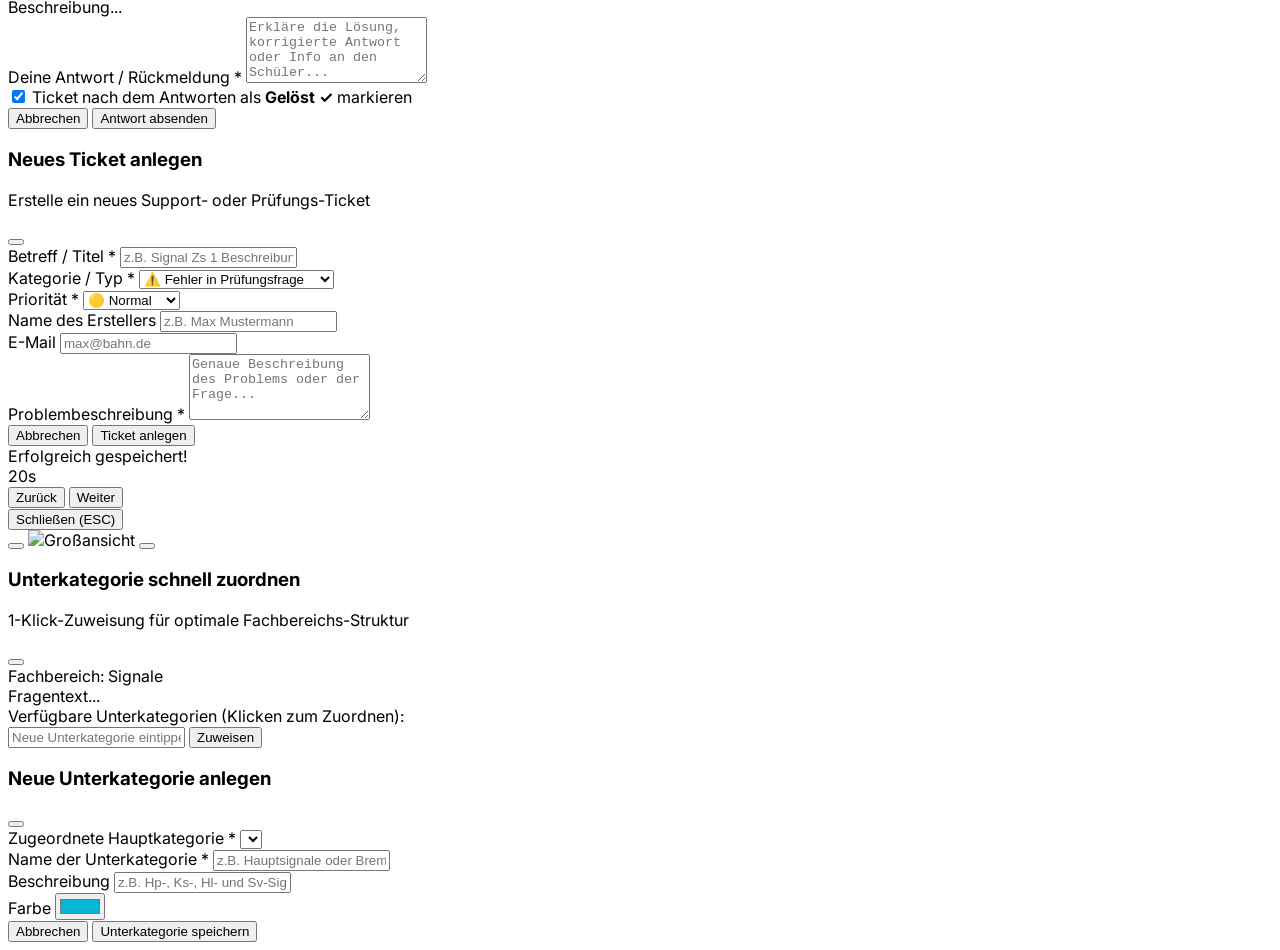
==== commit 09abfcef: "Add files via upload" ====
--- a/index.html
+++ b/index.html
@@ -497,6 +497,12 @@
         <i data-lucide="layers" class="w-4 h-4"></i>
         <span>Lernkarten & Signale</span>
         <span id="badge-flashcards-count" class="ml-auto text-xs px-2 py-0.5 rounded-full bg-gray-800">0</span>
+      </button>
+
+      <button onclick="switchTab('bremsprobe')" id="tab-btn-bremsprobe" class="nav-tab flex items-center gap-3 px-3.5 py-2.5 rounded-xl text-sm font-semibold transition text-gray-400 hover:bg-gray-800 hover:text-white">
+        <i data-lucide="train" class="w-4 h-4 text-emerald-400"></i>
+        <span>Bremsproben-Baukasten</span>
+        <span class="ml-auto text-[10px] uppercase font-bold px-1.5 py-0.5 rounded bg-emerald-500/20 text-emerald-300 border border-emerald-500/30">Neu</span>
       </button>
 
       <button onclick="switchTab('duplicates')" id="tab-btn-duplicates" class="nav-tab flex items-center gap-3 px-3.5 py-2.5 rounded-xl text-sm font-semibold transition text-gray-400 hover:bg-gray-800 hover:text-white">
@@ -1268,6 +1274,36 @@
 
         <!-- DUPLIKATE CONTAINER -->
         <div id="duplicatesListContainer" class="space-y-4"></div>
+      </section>
+
+      <!-- TAB: BREMSPROBEN-BAUKASTEN & TRAINER-EDITOR -->
+      <section id="tab-bremsprobe" class="tab-content hidden w-full">
+        <div class="flex flex-col sm:flex-row sm:items-center justify-between gap-4 mb-4">
+          <div>
+            <div class="flex items-center gap-2.5">
+              <h2 class="text-2xl font-bold text-white tracking-tight">Bremsproben-Baukasten & Editor</h2>
+              <span class="px-2.5 py-0.5 rounded-full text-xs font-bold bg-emerald-500/20 text-emerald-300 border border-emerald-500/30 flex items-center gap-1">
+                <i data-lucide="train" class="w-3.5 h-3.5 text-emerald-400"></i>
+                <span>Training & Szenarien-Editor</span>
+              </span>
+            </div>
+            <p class="text-sm text-gray-400 mt-1">Interaktiver Editor und Ausbildungs-Simulator für Bremsproben nach Baukastenprinzip (Z, L, B, Dh, D-HL).</p>
+          </div>
+          <div class="flex items-center gap-2 shrink-0">
+            <button type="button" onclick="refreshAdminBremsprobeIframe()" class="px-3.5 py-2 bg-gray-800 hover:bg-gray-700 text-gray-200 font-semibold text-xs rounded-xl border border-gray-700 transition flex items-center gap-2 shadow-sm">
+              <i data-lucide="refresh-cw" class="w-3.5 h-3.5"></i>
+              <span>Aktualisieren</span>
+            </button>
+            <a href="bremsprobe/index.html" target="_blank" rel="noopener noreferrer" class="px-4 py-2 bg-emerald-600 hover:bg-emerald-500 text-white font-bold text-xs rounded-xl shadow-lg shadow-emerald-600/30 transition flex items-center gap-2">
+              <i data-lucide="external-link" class="w-3.5 h-3.5"></i>
+              <span>In neuem Tab öffnen</span>
+            </a>
+          </div>
+        </div>
+
+        <div class="w-full rounded-2xl overflow-hidden border border-gray-800 shadow-2xl bg-gray-900" style="height: calc(100vh - 180px); min-height: 720px;">
+          <iframe id="adminBremsprobeIframe" src="bremsprobe/index.html?v=11" allow="fullscreen" class="w-full h-full border-0 bg-[#f3f5f8]" title="Bremsproben-Baukasten"></iframe>
+        </div>
       </section>
 
 
@@ -9087,8 +9123,13 @@
 
   const mainEl = document.querySelector('#adminWrapper main');
   if (mainEl) {
-    mainEl.classList.add('max-w-7xl');
-    mainEl.classList.remove('max-w-full');
+    if (tabId === 'bremsprobe') {
+      mainEl.classList.remove('max-w-7xl');
+      mainEl.classList.add('max-w-full');
+    } else {
+      mainEl.classList.add('max-w-7xl');
+      mainEl.classList.remove('max-w-full');
+    }
   }
 
   if (tabId === 'stats') {
@@ -9107,6 +9148,11 @@
   }
 
   if (window.lucide) lucide.createIcons();
+};
+
+window.refreshAdminBremsprobeIframe = function() {
+  const iframe = document.getElementById('adminBremsprobeIframe');
+  if (iframe) iframe.src = 'bremsprobe/index.html?v=' + Date.now();
 };
 
 window.renderQuestions = function(list) {
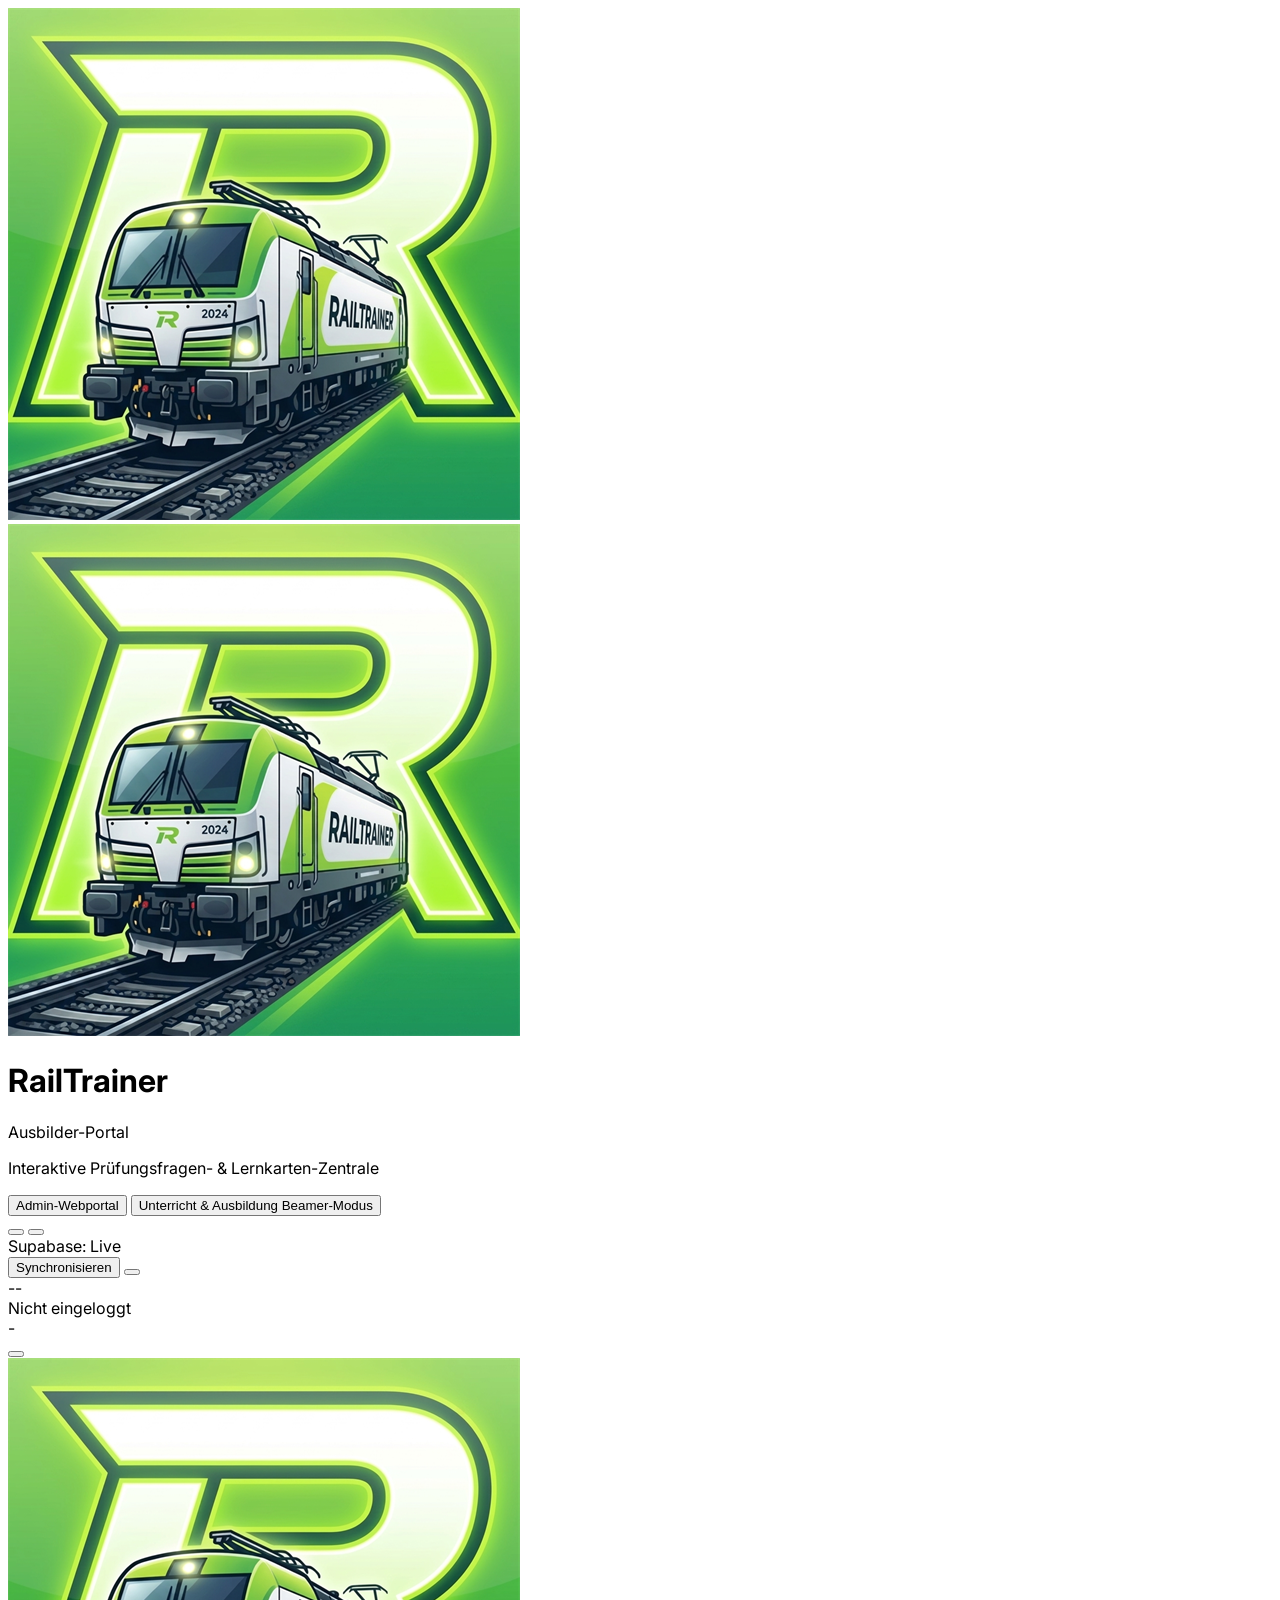
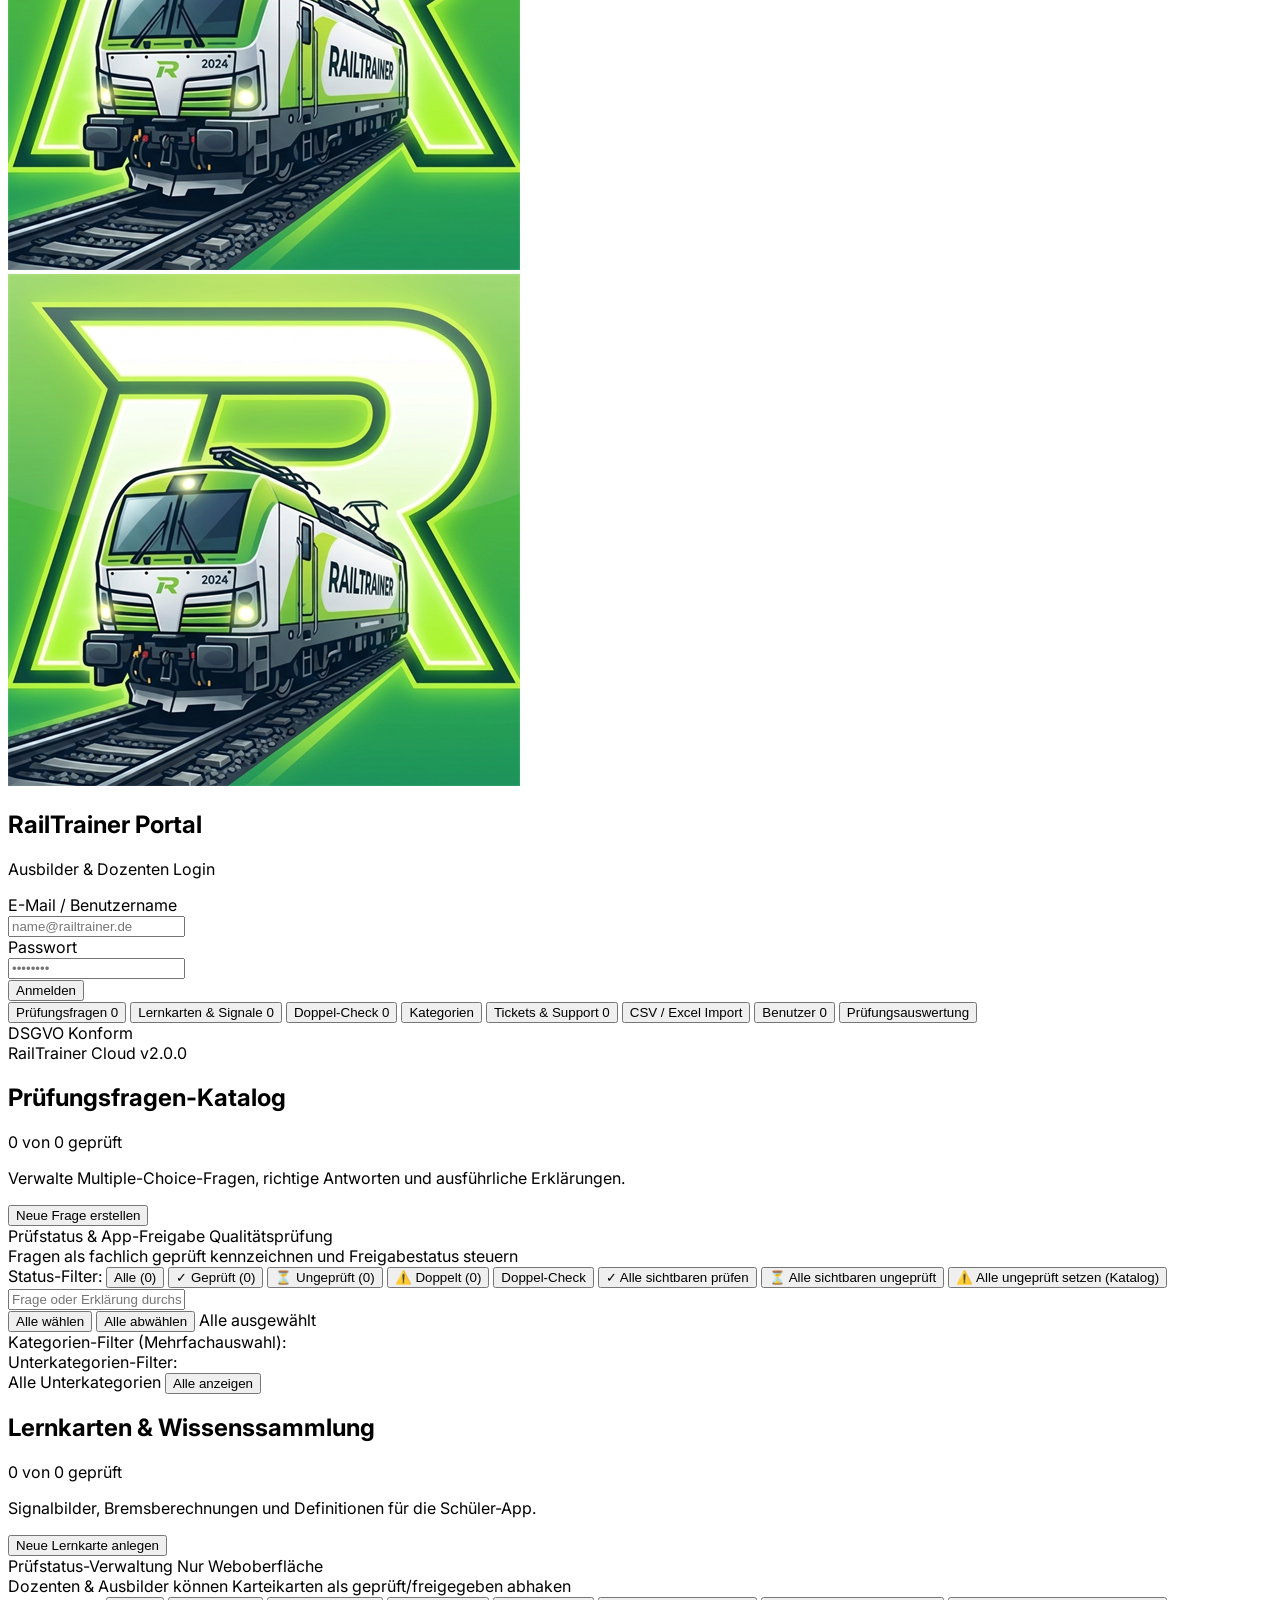
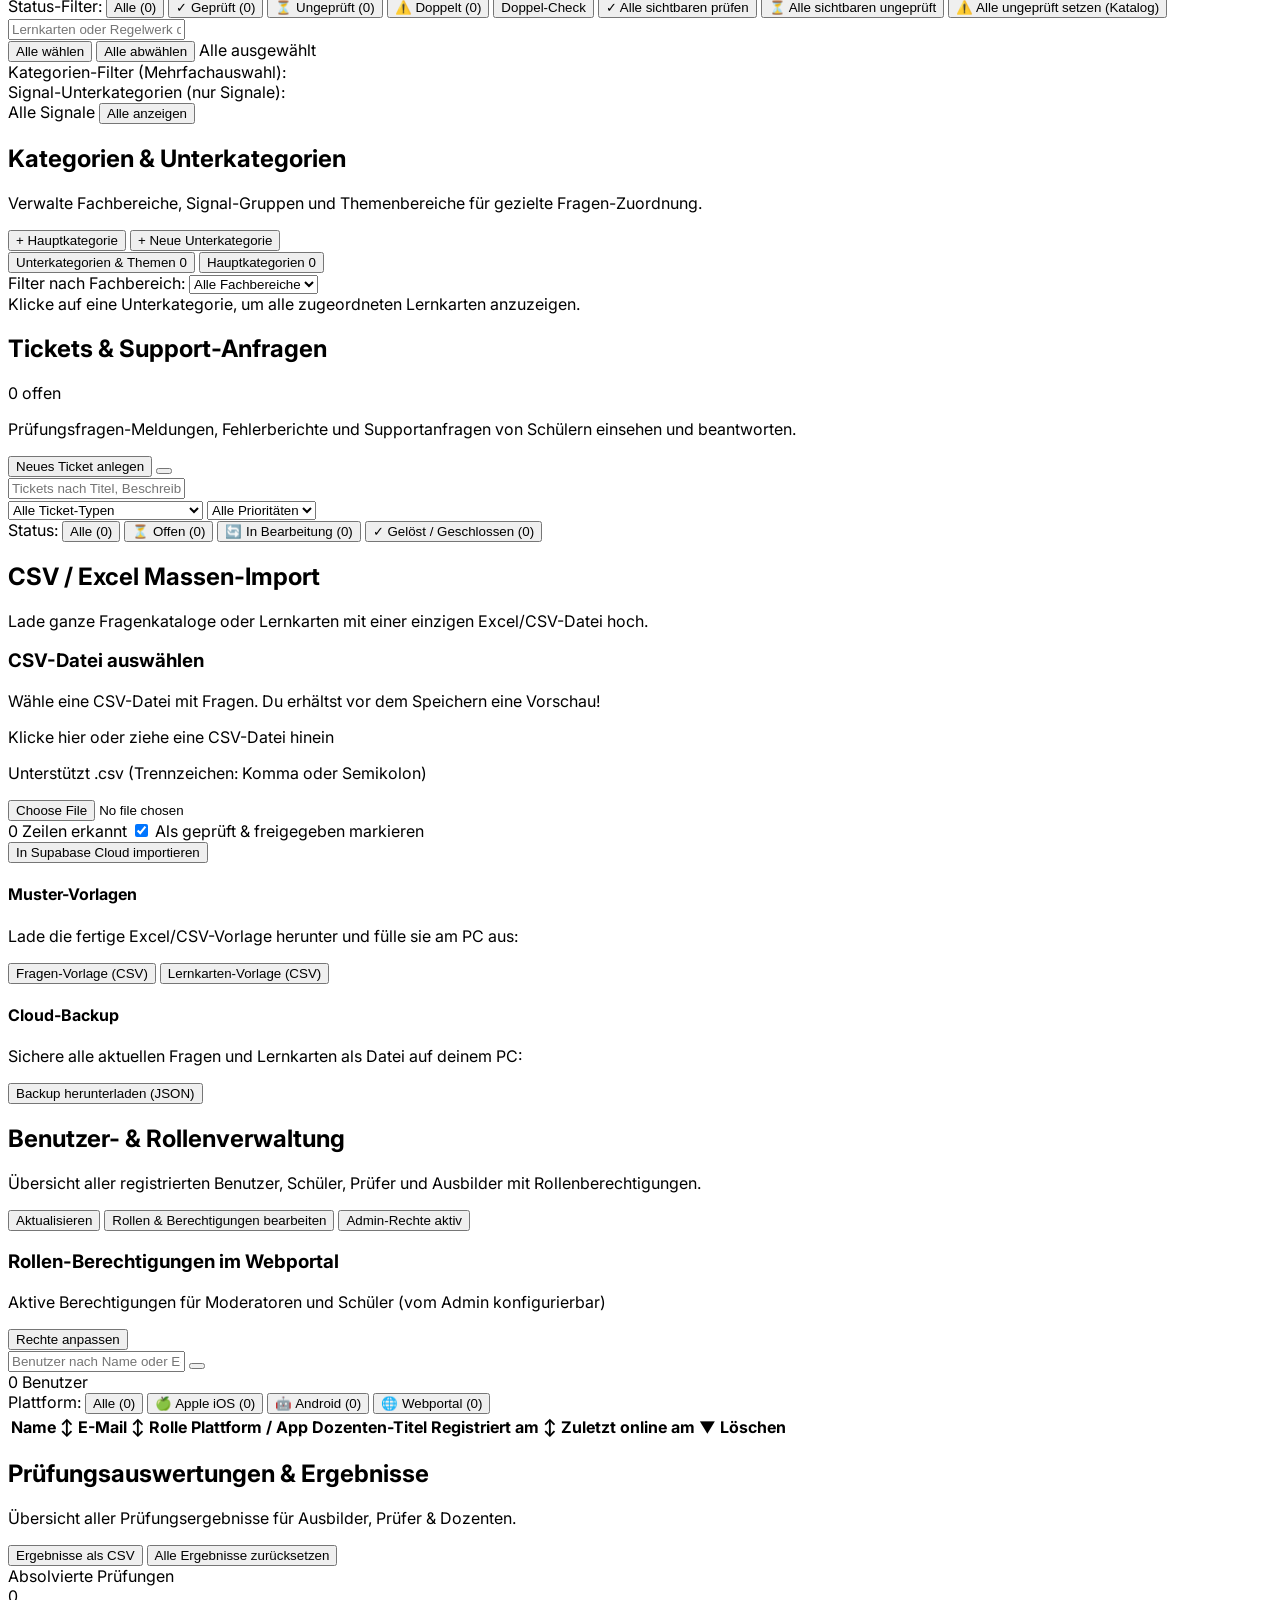
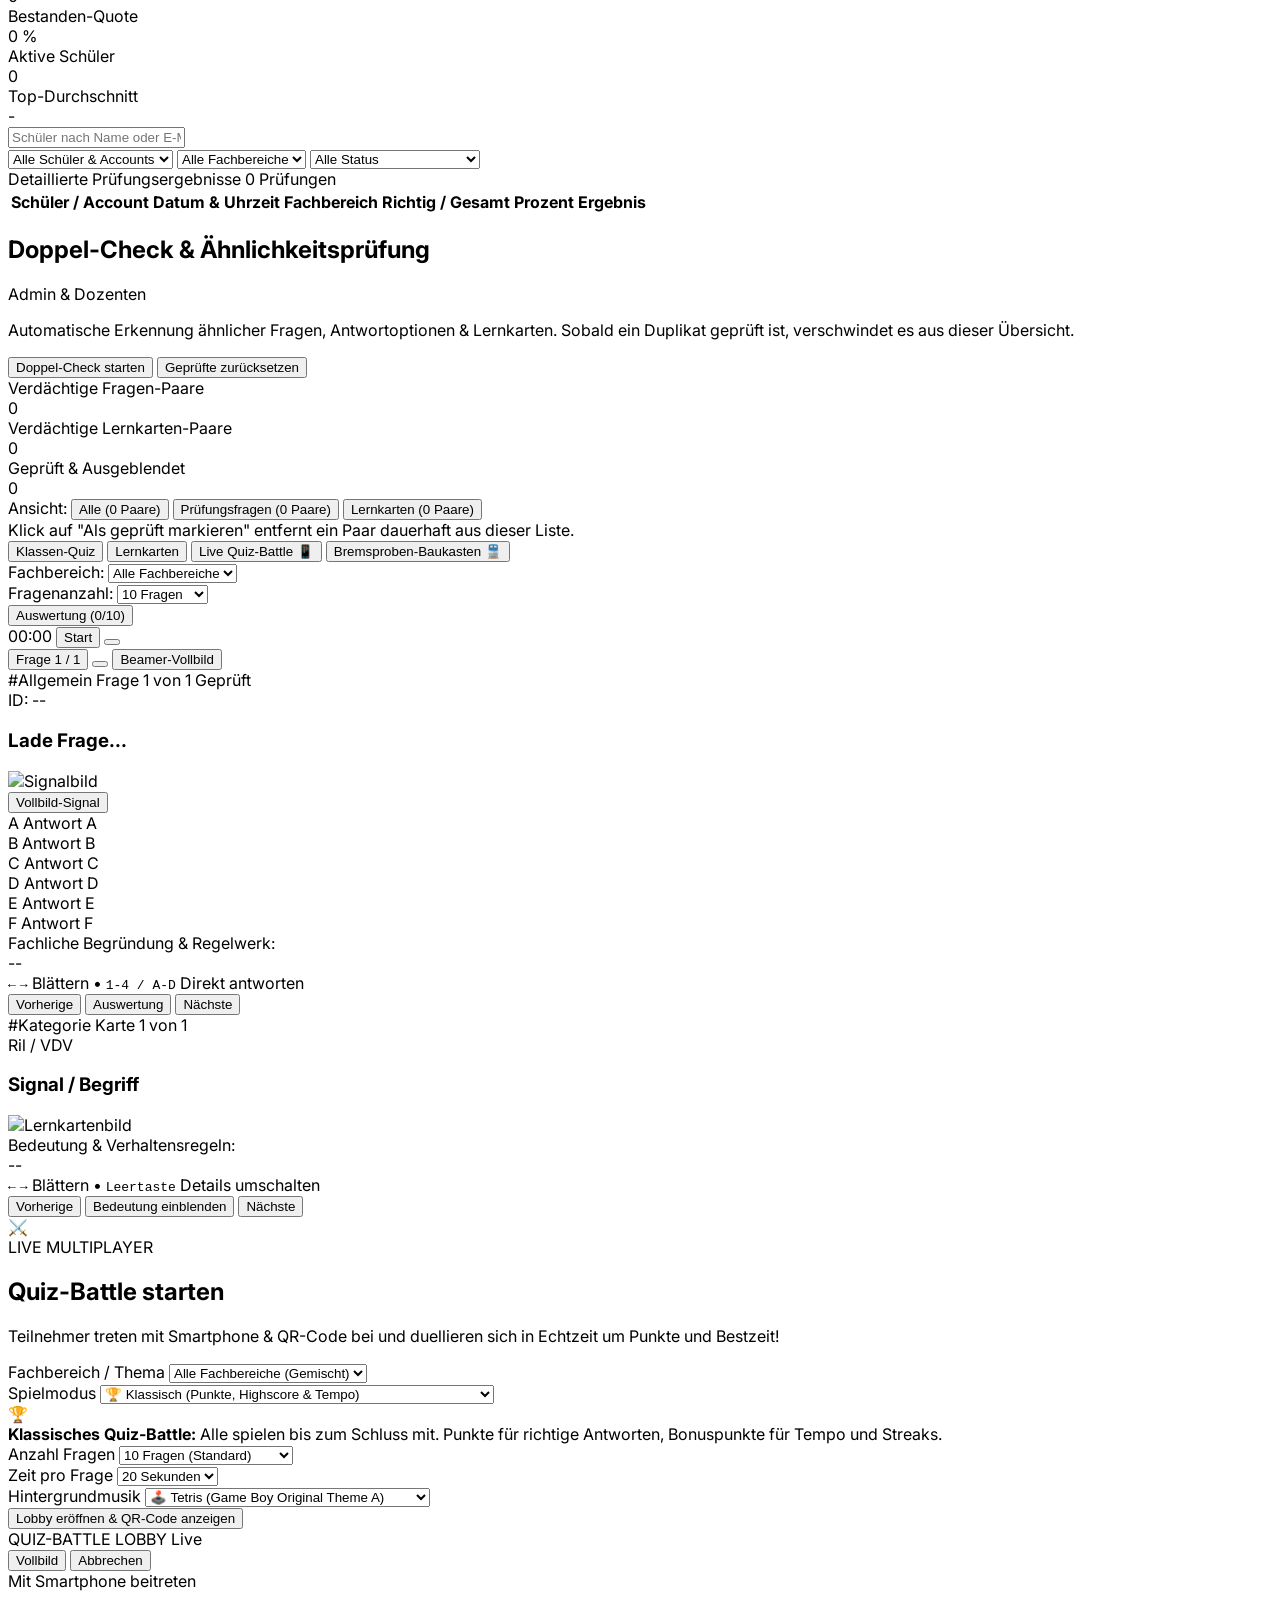
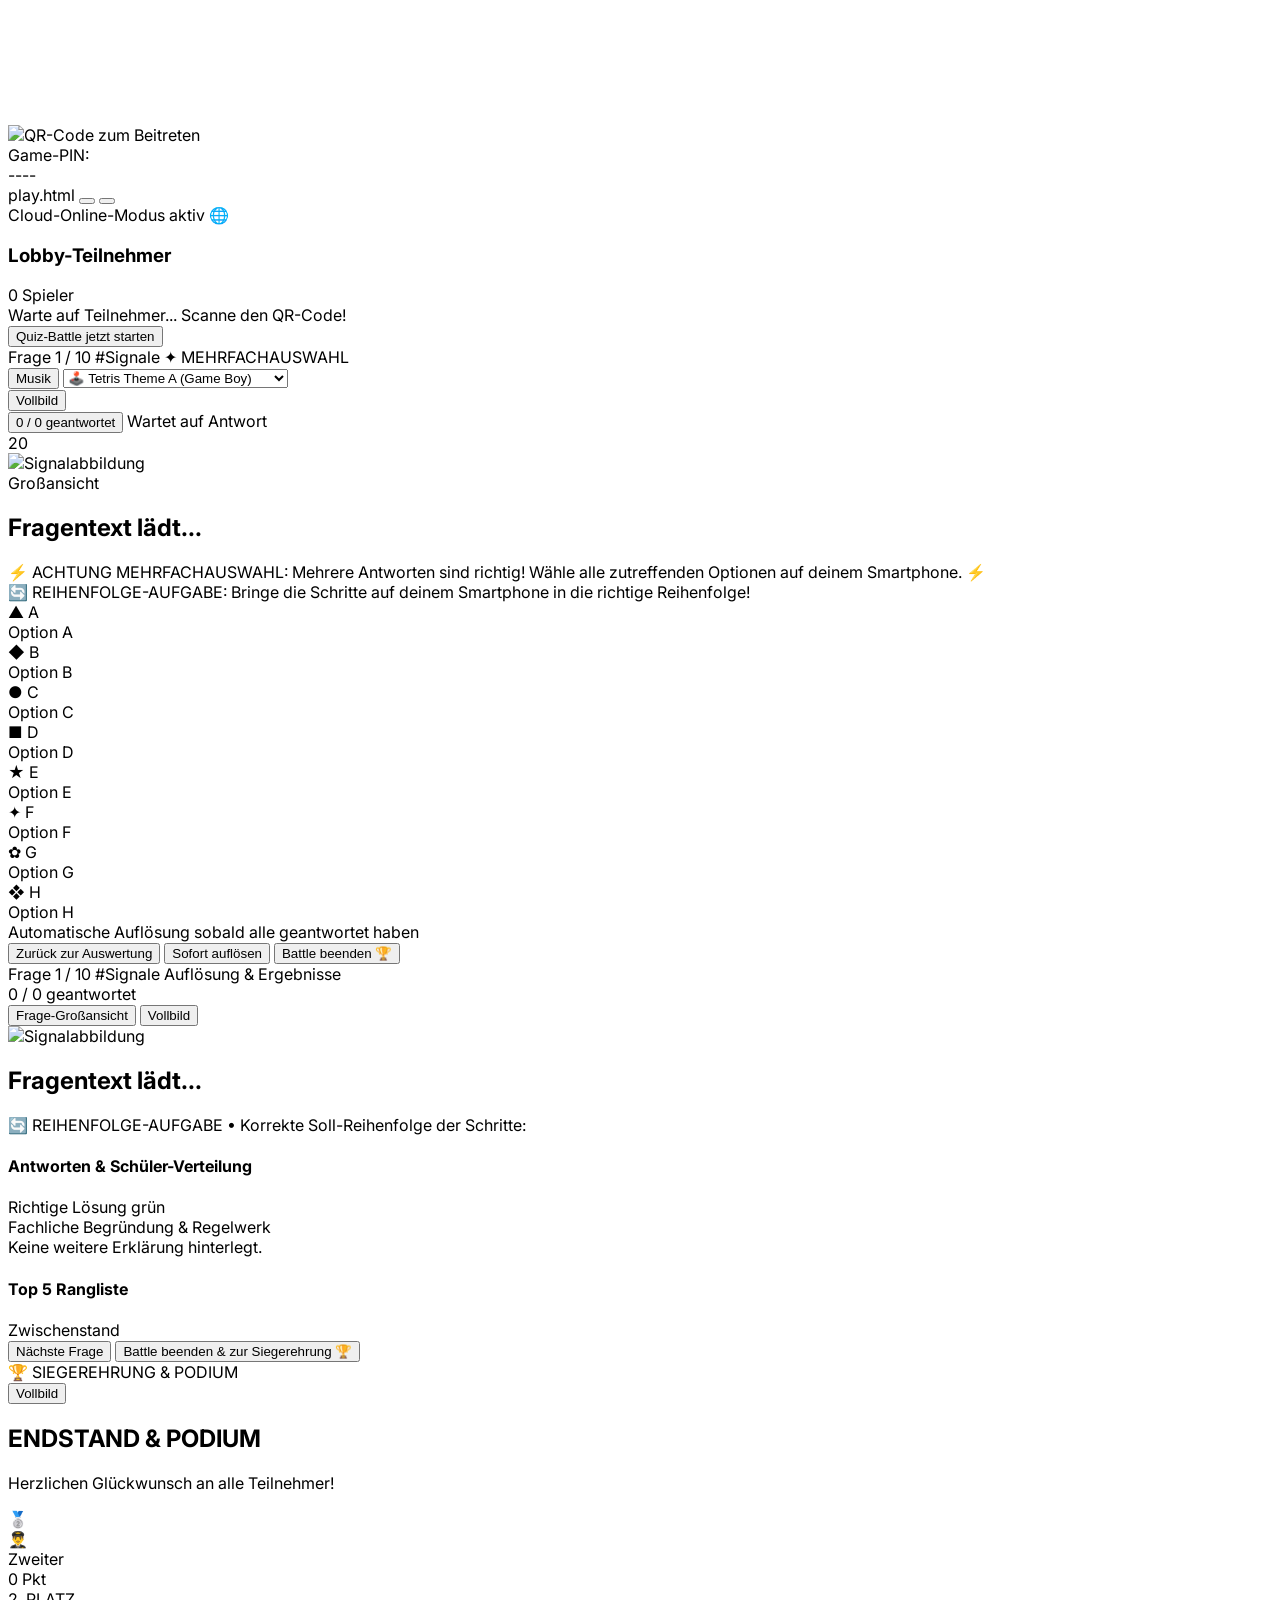
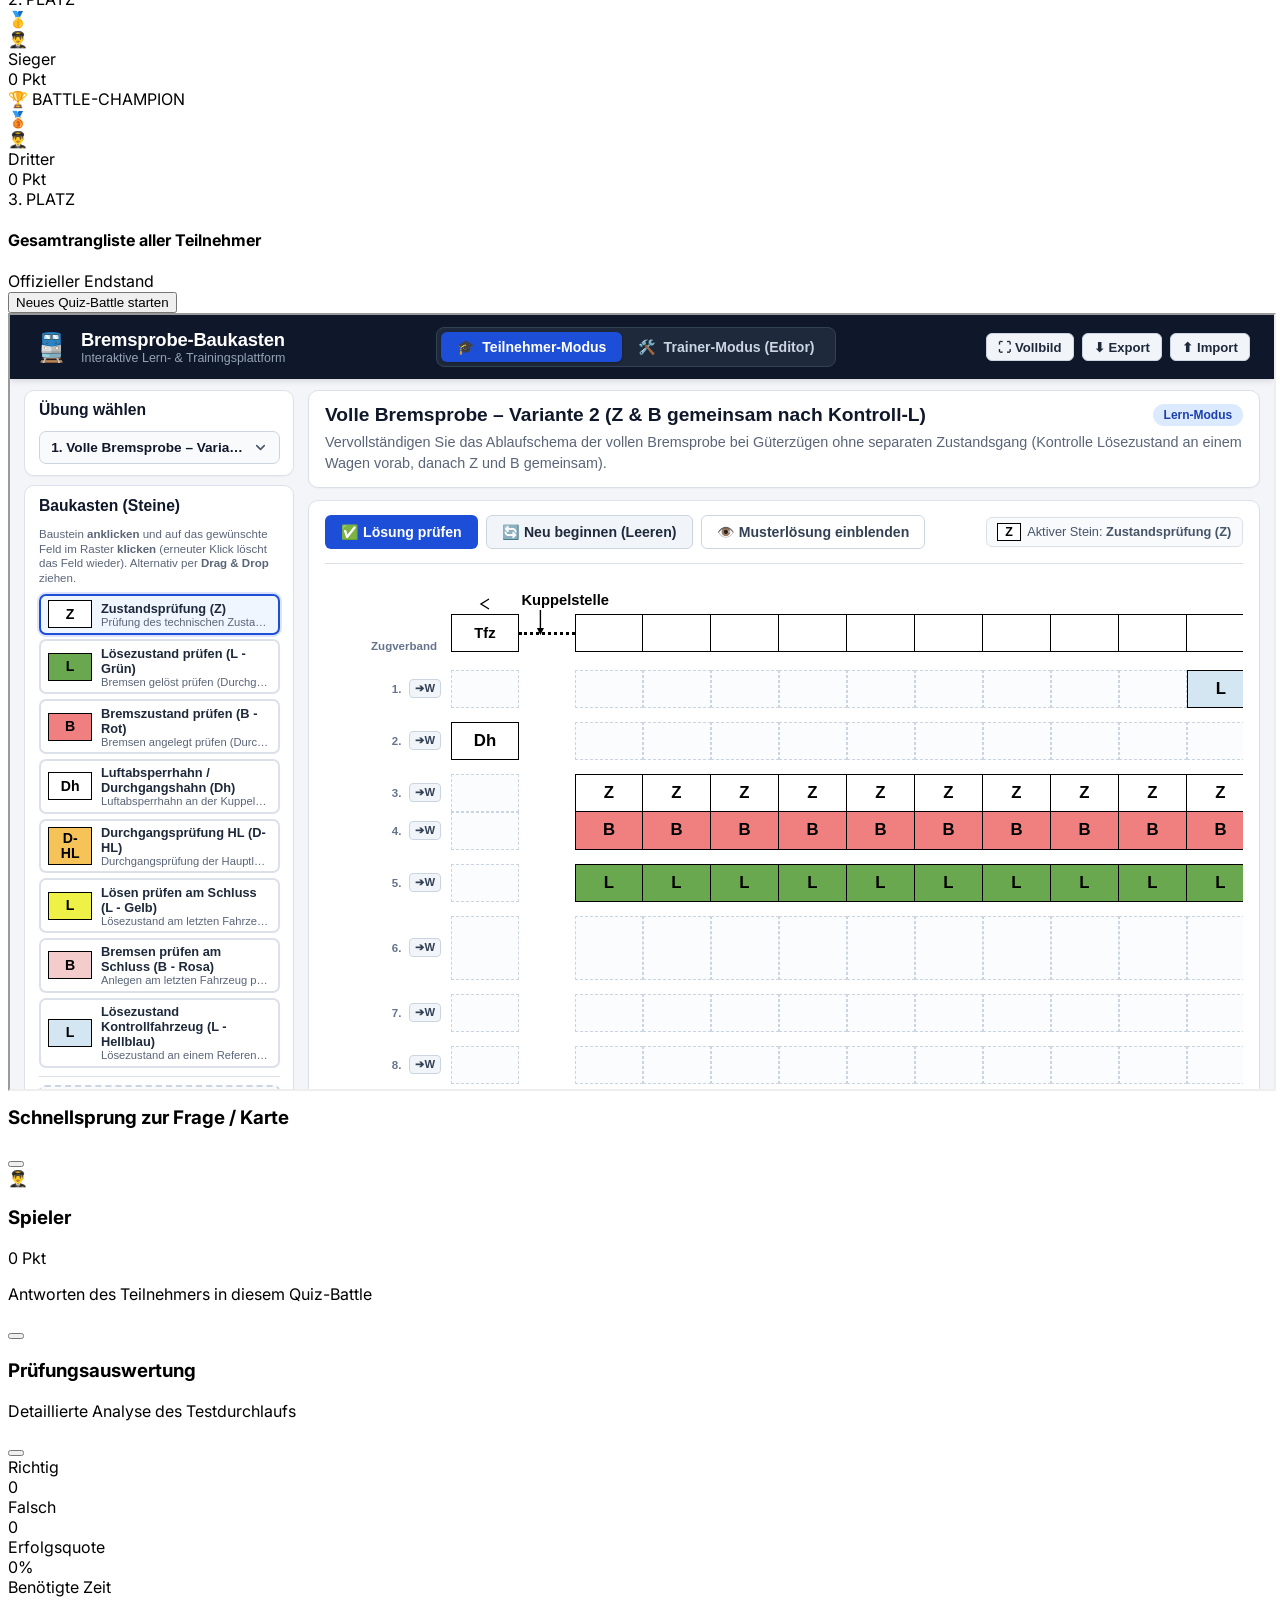
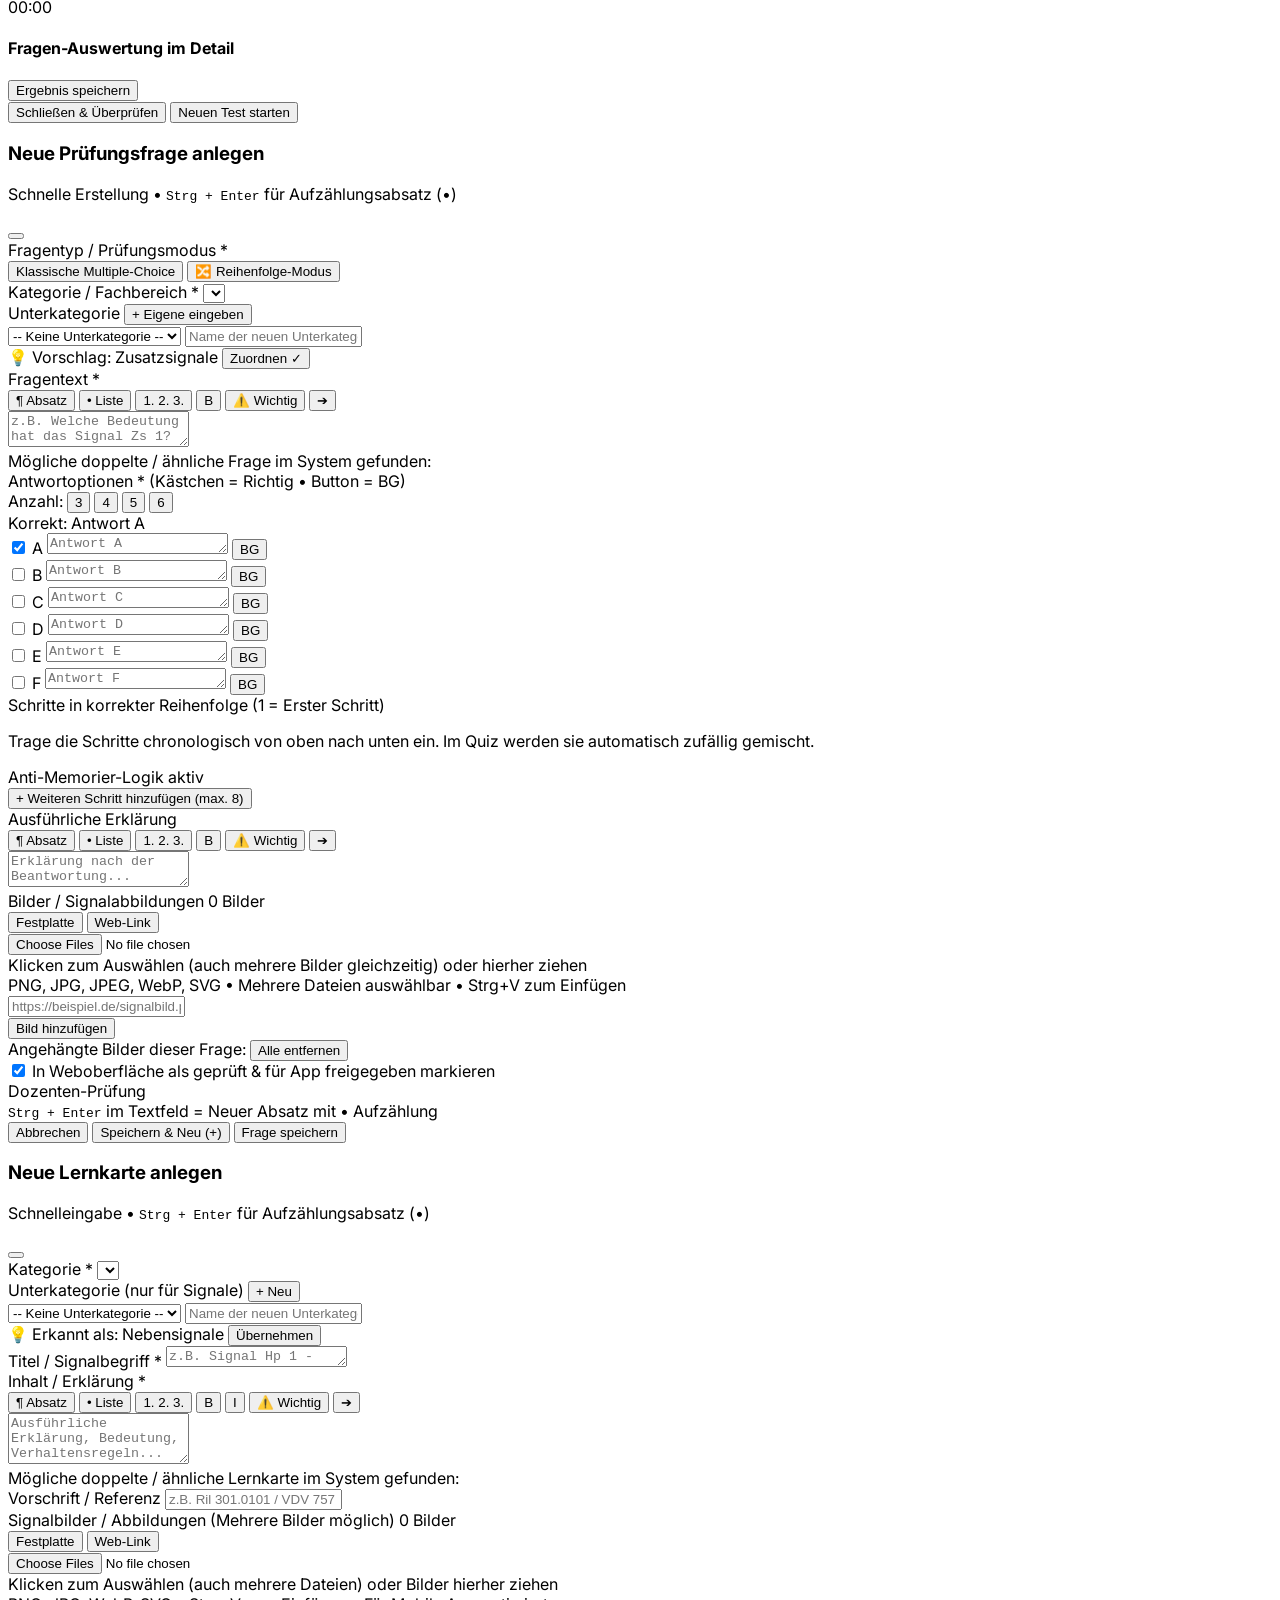
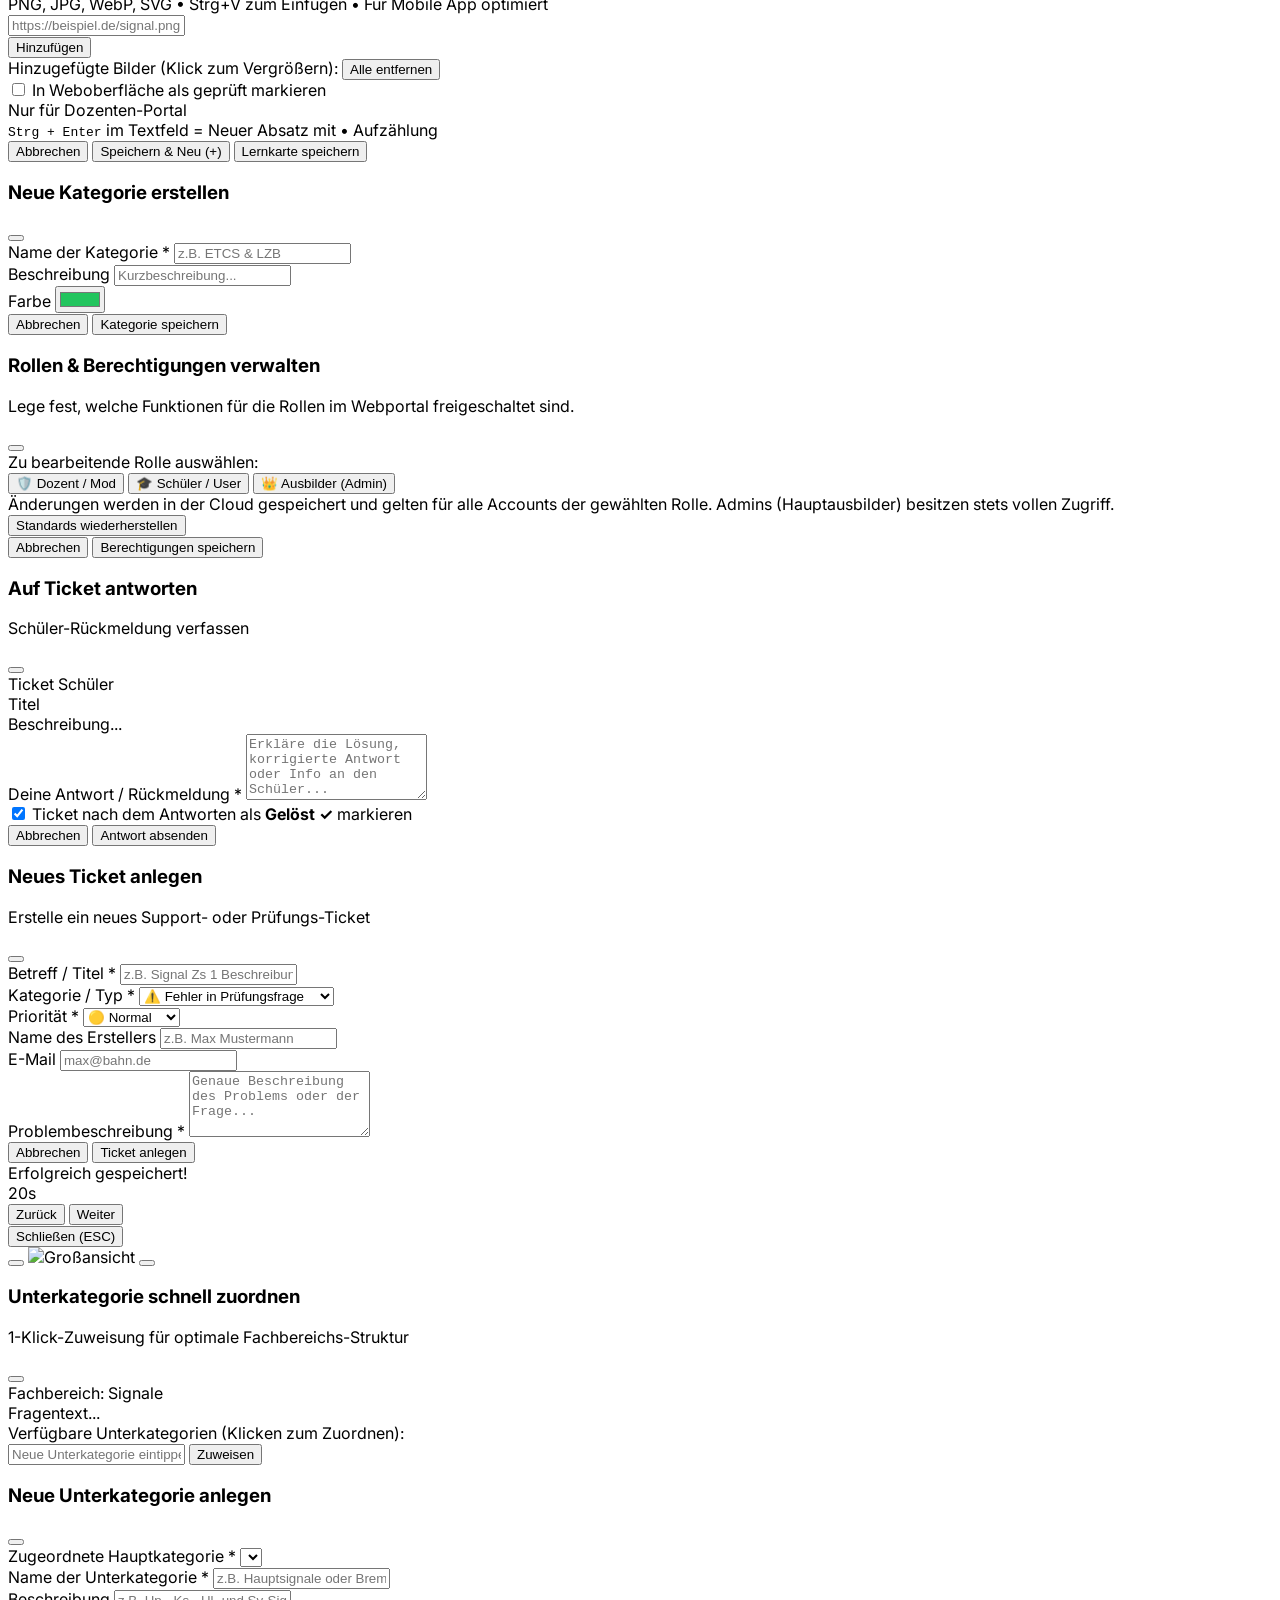
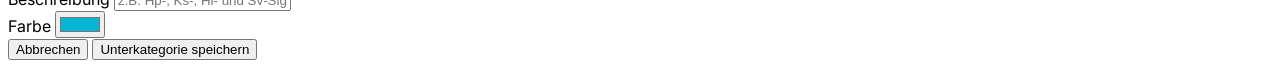
==== commit 05bba914: "Add files via upload" ====
--- a/index.html
+++ b/index.html
@@ -253,7 +253,7 @@
       height: 100vh !important;
     }
 
-    body.bremsprobe-active #classroomWrapper {
+    body.bremsprobe-active #classroomWrapper:not(.hidden) {
       display: flex !important;
       flex-direction: column !important;
       height: calc(100vh - 68px) !important;
@@ -273,7 +273,7 @@
       flex: 1 1 auto !important;
     }
 
-    body.bremsprobe-active #classroomBremsprobeView {
+    body.bremsprobe-active #classroomBremsprobeView:not(.hidden) {
       display: flex !important;
       flex-direction: column !important;
       width: 100% !important;
@@ -497,12 +497,6 @@
         <i data-lucide="layers" class="w-4 h-4"></i>
         <span>Lernkarten & Signale</span>
         <span id="badge-flashcards-count" class="ml-auto text-xs px-2 py-0.5 rounded-full bg-gray-800">0</span>
-      </button>
-
-      <button onclick="switchTab('bremsprobe')" id="tab-btn-bremsprobe" class="nav-tab flex items-center gap-3 px-3.5 py-2.5 rounded-xl text-sm font-semibold transition text-gray-400 hover:bg-gray-800 hover:text-white">
-        <i data-lucide="train" class="w-4 h-4 text-emerald-400"></i>
-        <span>Bremsproben-Baukasten</span>
-        <span class="ml-auto text-[10px] uppercase font-bold px-1.5 py-0.5 rounded bg-emerald-500/20 text-emerald-300 border border-emerald-500/30">Neu</span>
       </button>
 
       <button onclick="switchTab('duplicates')" id="tab-btn-duplicates" class="nav-tab flex items-center gap-3 px-3.5 py-2.5 rounded-xl text-sm font-semibold transition text-gray-400 hover:bg-gray-800 hover:text-white">
@@ -1275,37 +1269,6 @@
         <!-- DUPLIKATE CONTAINER -->
         <div id="duplicatesListContainer" class="space-y-4"></div>
       </section>
-
-      <!-- TAB: BREMSPROBEN-BAUKASTEN & TRAINER-EDITOR -->
-      <section id="tab-bremsprobe" class="tab-content hidden w-full">
-        <div class="flex flex-col sm:flex-row sm:items-center justify-between gap-4 mb-4">
-          <div>
-            <div class="flex items-center gap-2.5">
-              <h2 class="text-2xl font-bold text-white tracking-tight">Bremsproben-Baukasten & Editor</h2>
-              <span class="px-2.5 py-0.5 rounded-full text-xs font-bold bg-emerald-500/20 text-emerald-300 border border-emerald-500/30 flex items-center gap-1">
-                <i data-lucide="train" class="w-3.5 h-3.5 text-emerald-400"></i>
-                <span>Training & Szenarien-Editor</span>
-              </span>
-            </div>
-            <p class="text-sm text-gray-400 mt-1">Interaktiver Editor und Ausbildungs-Simulator für Bremsproben nach Baukastenprinzip (Z, L, B, Dh, D-HL).</p>
-          </div>
-          <div class="flex items-center gap-2 shrink-0">
-            <button type="button" onclick="refreshAdminBremsprobeIframe()" class="px-3.5 py-2 bg-gray-800 hover:bg-gray-700 text-gray-200 font-semibold text-xs rounded-xl border border-gray-700 transition flex items-center gap-2 shadow-sm">
-              <i data-lucide="refresh-cw" class="w-3.5 h-3.5"></i>
-              <span>Aktualisieren</span>
-            </button>
-            <a href="bremsprobe/index.html" target="_blank" rel="noopener noreferrer" class="px-4 py-2 bg-emerald-600 hover:bg-emerald-500 text-white font-bold text-xs rounded-xl shadow-lg shadow-emerald-600/30 transition flex items-center gap-2">
-              <i data-lucide="external-link" class="w-3.5 h-3.5"></i>
-              <span>In neuem Tab öffnen</span>
-            </a>
-          </div>
-        </div>
-
-        <div class="w-full rounded-2xl overflow-hidden border border-gray-800 shadow-2xl bg-gray-900" style="height: calc(100vh - 180px); min-height: 720px;">
-          <iframe id="adminBremsprobeIframe" src="bremsprobe/index.html?v=11" allow="fullscreen" class="w-full h-full border-0 bg-[#f3f5f8]" title="Bremsproben-Baukasten"></iframe>
-        </div>
-      </section>
-
 
     </main>
   </div>
@@ -4133,6 +4096,7 @@
     adminWrap?.classList.add('flex');
     classWrap?.classList.add('hidden');
     classWrap?.classList.remove('flex');
+    document.body.classList.remove('bremsprobe-active', 'battle-running');
   } else {
     classBtn?.classList.add('bg-brand-600', 'text-white', 'shadow-lg', 'shadow-brand-600/30');
     classBtn?.classList.remove('text-gray-400');
@@ -4148,6 +4112,12 @@
     adminWrap?.classList.remove('flex');
     classWrap?.classList.remove('hidden');
     classWrap?.classList.add('flex');
+
+    if (classroomSubTab === 'bremsprobe') {
+      document.body.classList.add('bremsprobe-active');
+    } else {
+      document.body.classList.remove('bremsprobe-active');
+    }
 
     window.initClassroomMode();
   }
@@ -9121,17 +9091,6 @@
     activeBtn.classList.remove('text-gray-400');
   }
 
-  const mainEl = document.querySelector('#adminWrapper main');
-  if (mainEl) {
-    if (tabId === 'bremsprobe') {
-      mainEl.classList.remove('max-w-7xl');
-      mainEl.classList.add('max-w-full');
-    } else {
-      mainEl.classList.add('max-w-7xl');
-      mainEl.classList.remove('max-w-full');
-    }
-  }
-
   if (tabId === 'stats') {
     renderStats();
   }
@@ -9148,11 +9107,6 @@
   }
 
   if (window.lucide) lucide.createIcons();
-};
-
-window.refreshAdminBremsprobeIframe = function() {
-  const iframe = document.getElementById('adminBremsprobeIframe');
-  if (iframe) iframe.src = 'bremsprobe/index.html?v=' + Date.now();
 };
 
 window.renderQuestions = function(list) {
